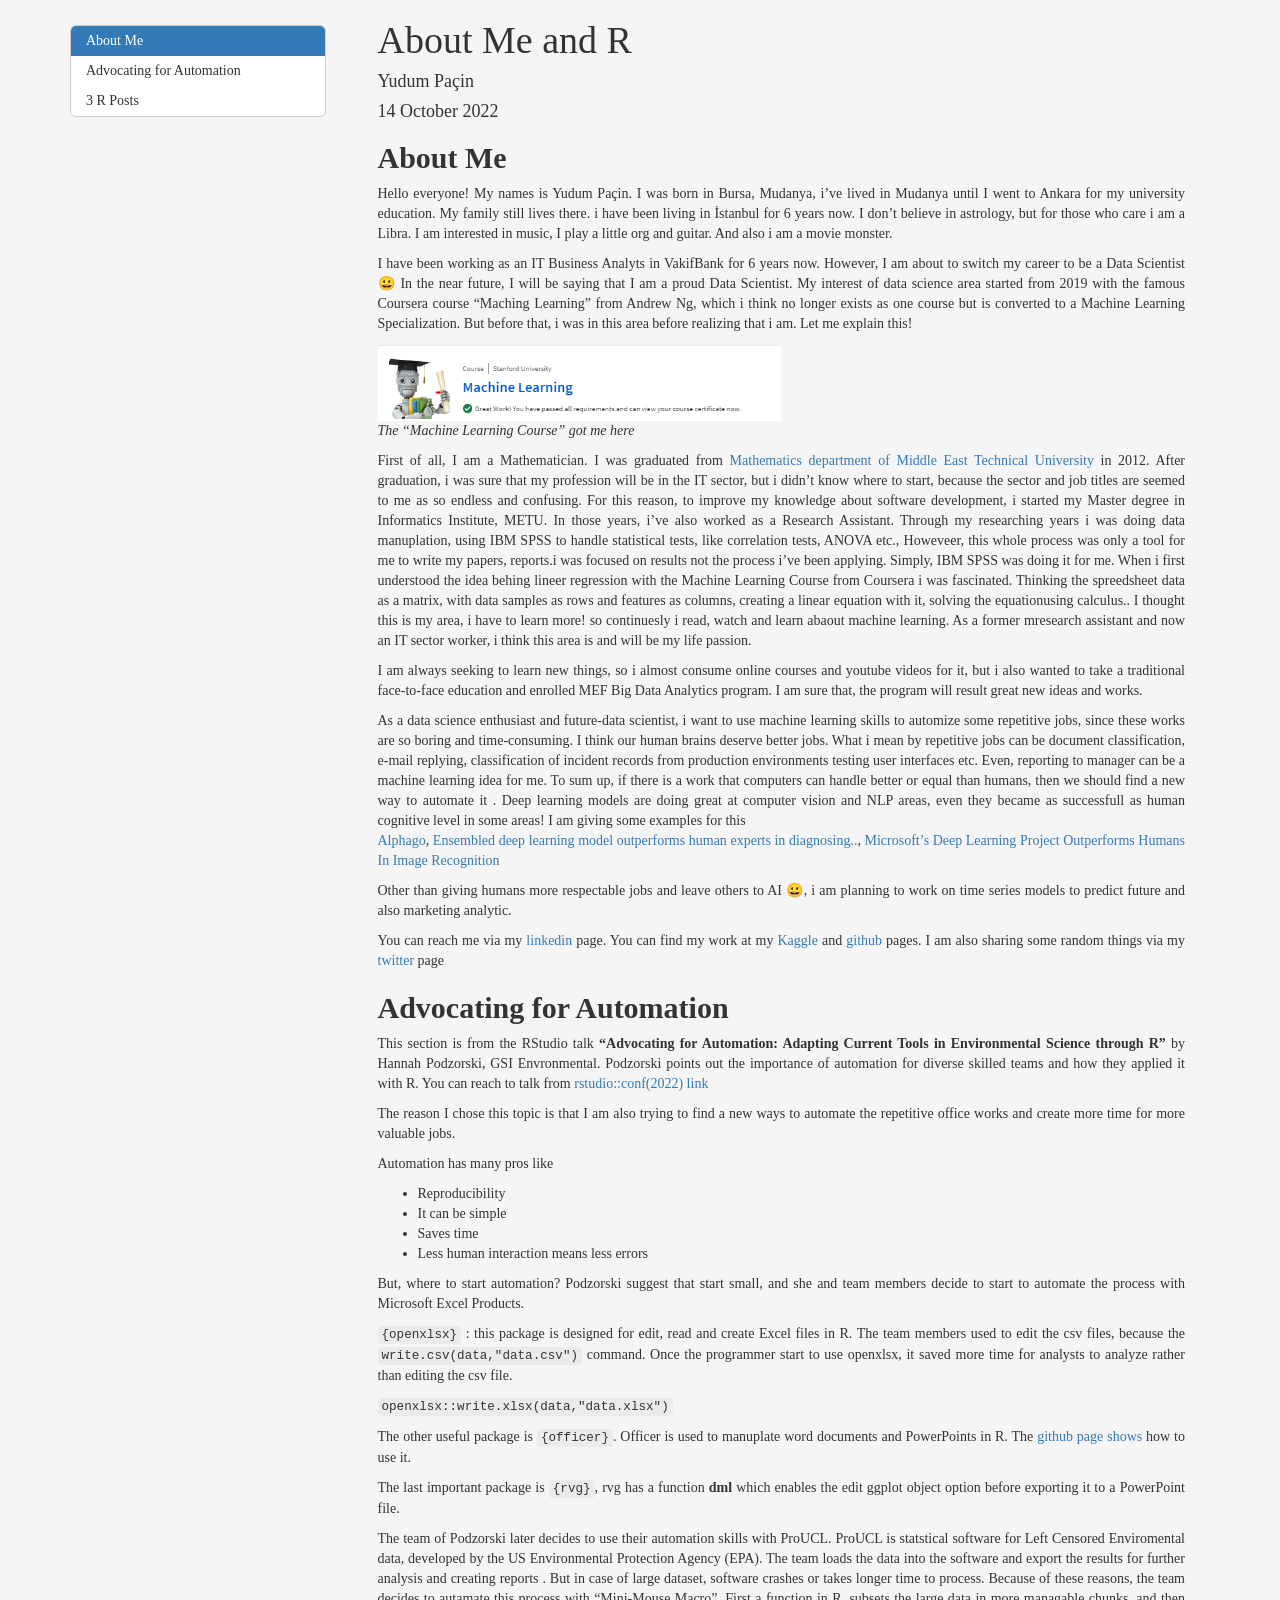
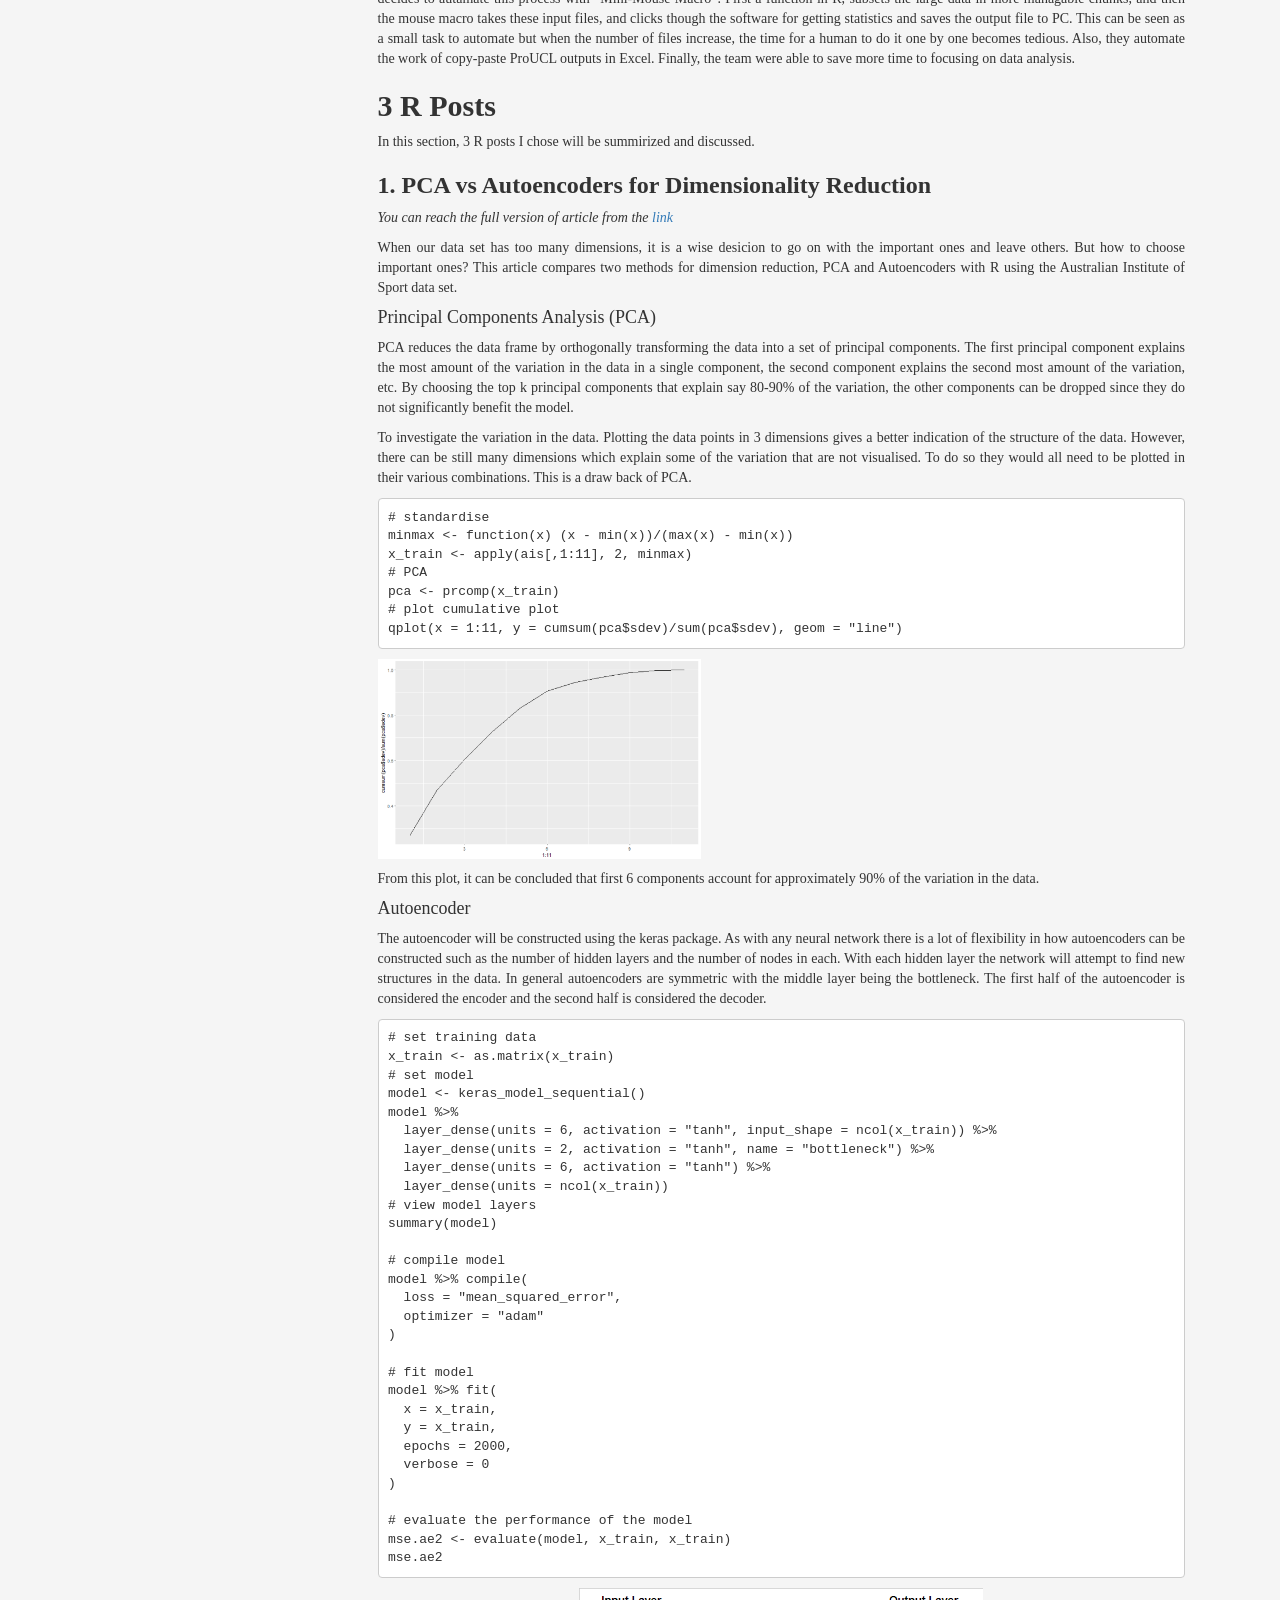
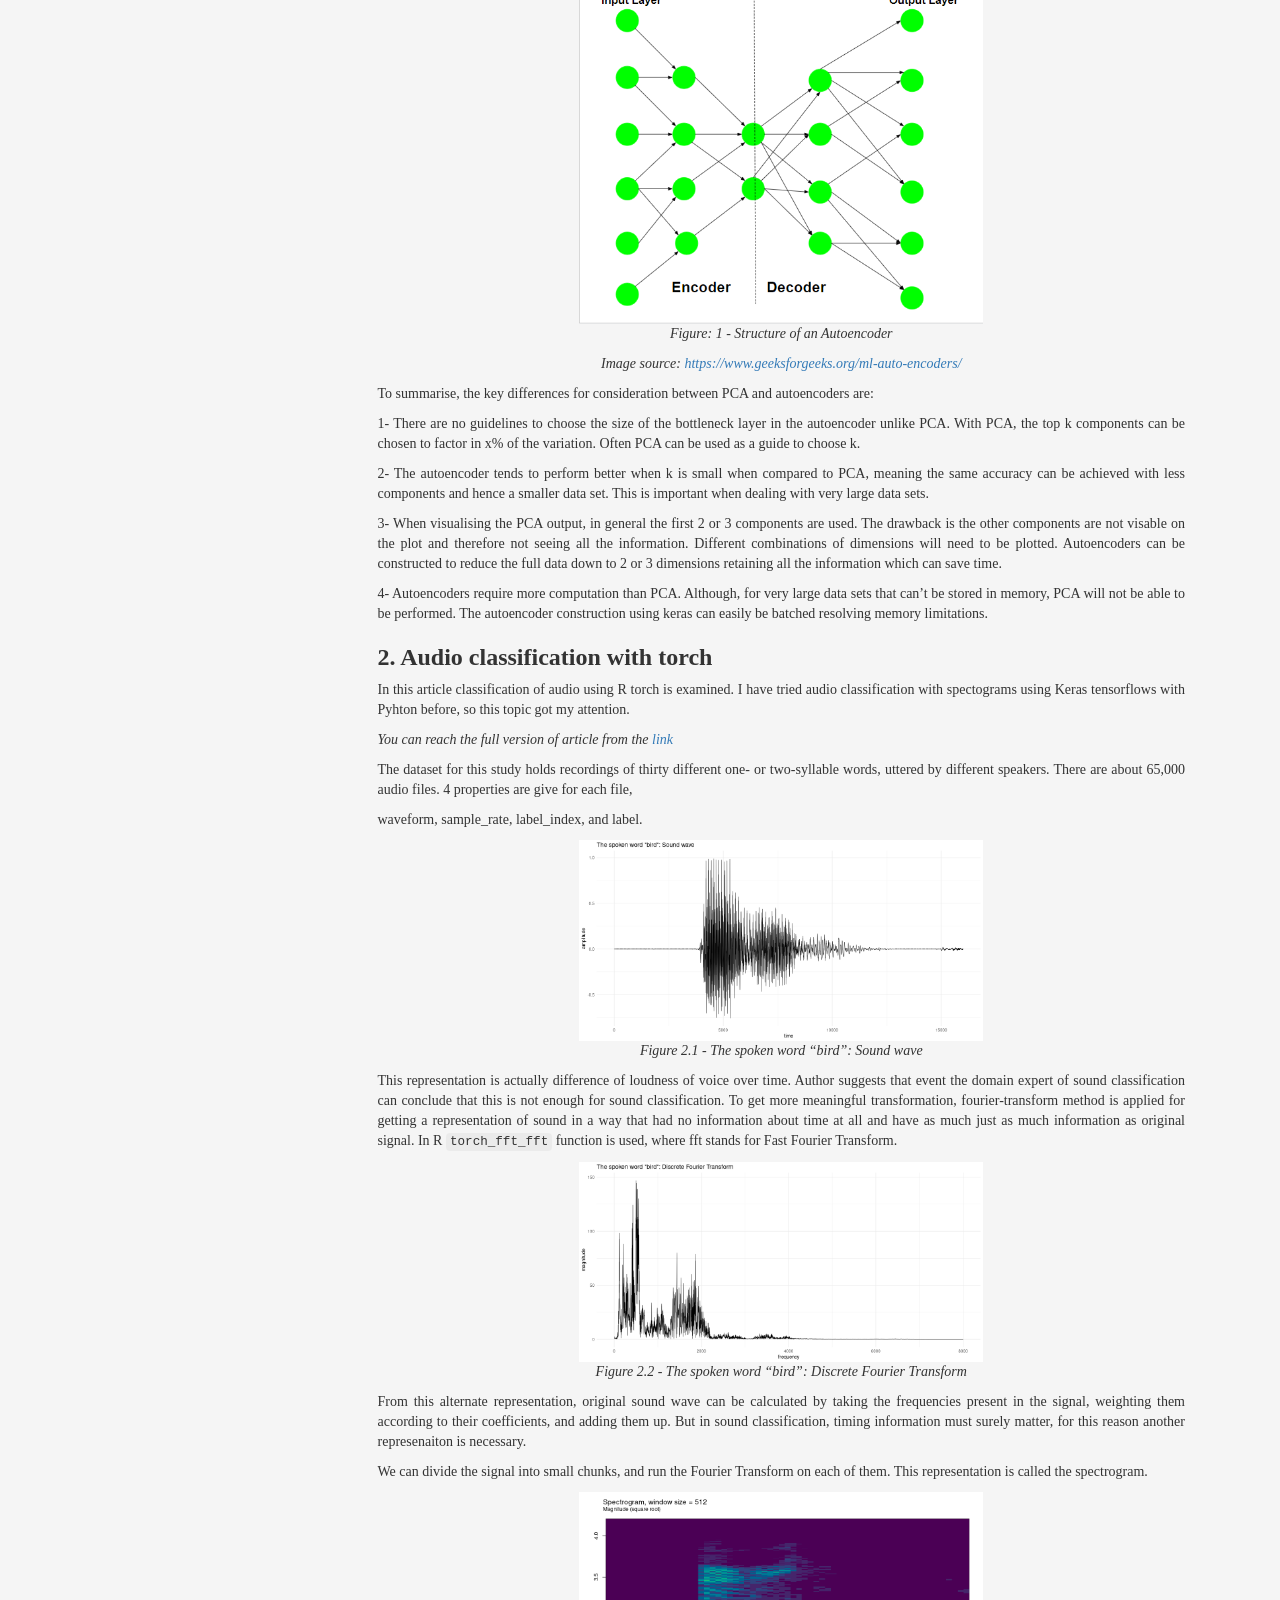
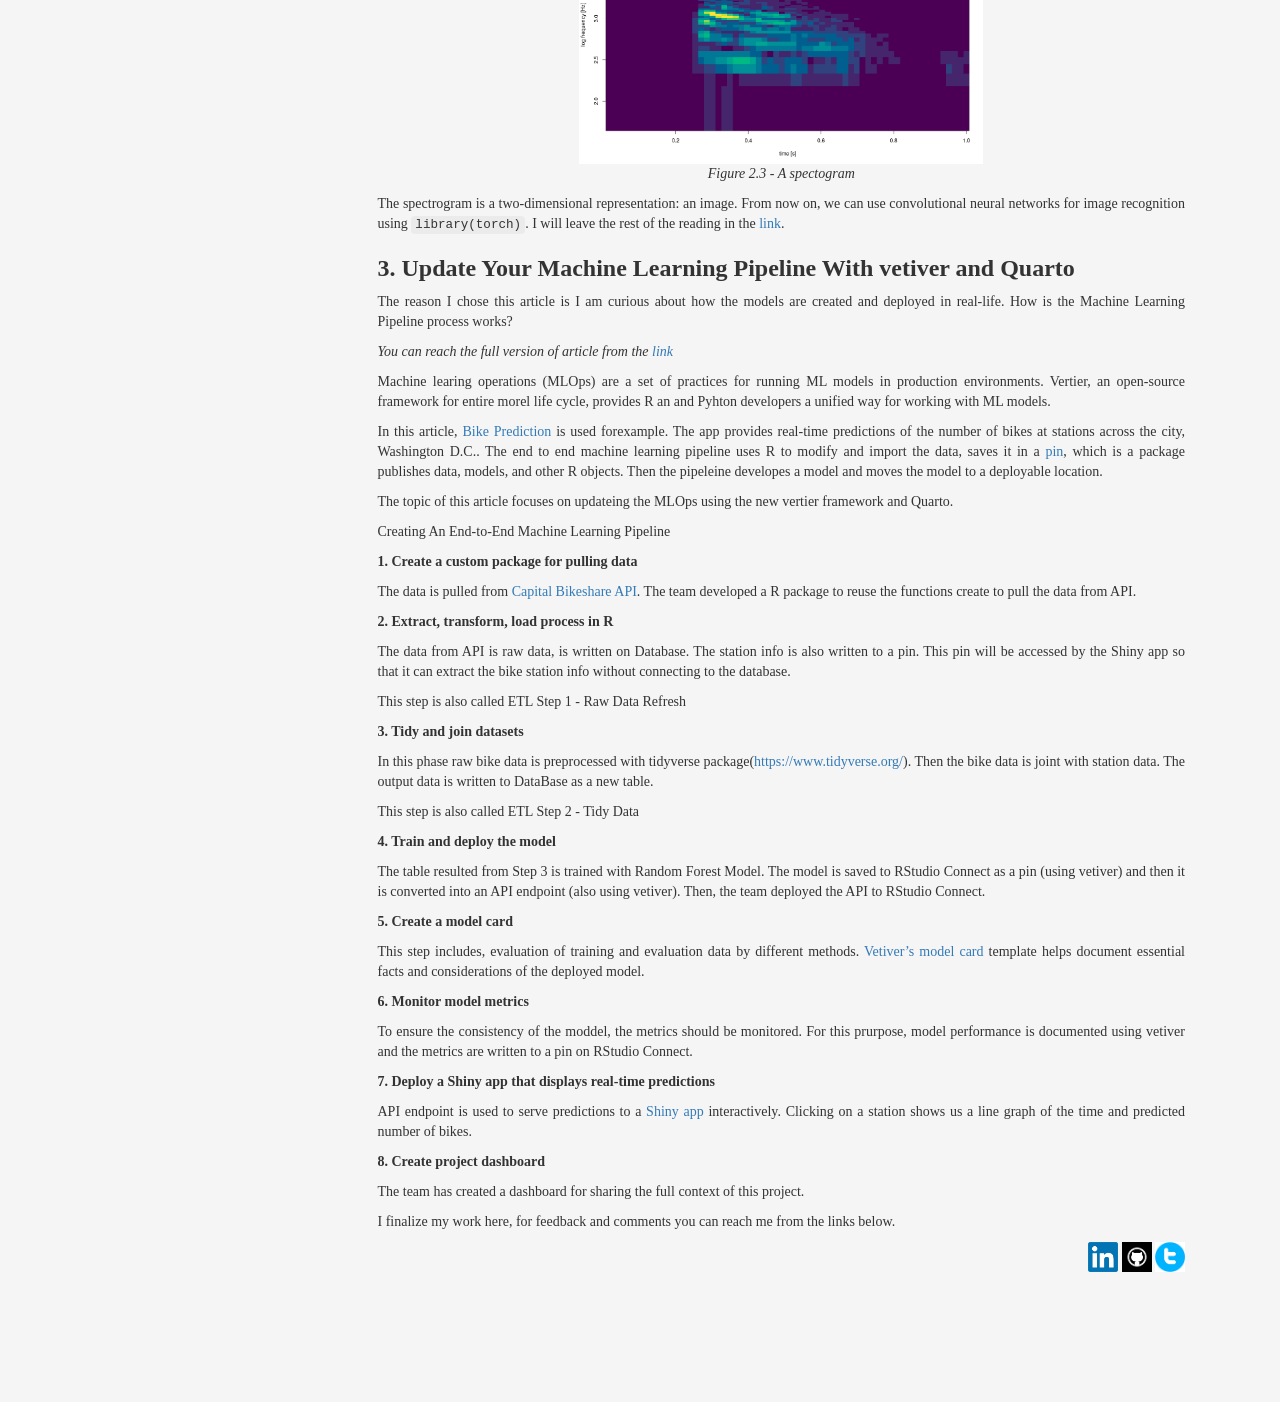
==== W1_A1.html @ a6dce501 "BDA 503_first_assignment version1" ====
<!DOCTYPE html>

<html xmlns="http://www.w3.org/1999/xhtml">

<head>

<meta charset="utf-8" />
<meta http-equiv="Content-Type" content="text/html; charset=utf-8" />
<meta name="generator" content="pandoc" />


<meta name="author" content="Yudum Paçin" />

<meta name="date" content="2022-10-14" />

<title>About Me and R</title>

<script src="[data-uri]"></script>
<meta name="viewport" content="width=device-width, initial-scale=1" />
<link href="data:text/css,html%7Bfont%2Dfamily%3Asans%2Dserif%3B%2Dwebkit%2Dtext%2Dsize%2Dadjust%3A100%25%3B%2Dms%2Dtext%2Dsize%2Dadjust%3A100%25%7Dbody%7Bmargin%3A0%7Darticle%2Caside%2Cdetails%2Cfigcaption%2Cfigure%2Cfooter%2Cheader%2Chgroup%2Cmain%2Cmenu%2Cnav%2Csection%2Csummary%7Bdisplay%3Ablock%7Daudio%2Ccanvas%2Cprogress%2Cvideo%7Bdisplay%3Ainline%2Dblock%3Bvertical%2Dalign%3Abaseline%7Daudio%3Anot%28%5Bcontrols%5D%29%7Bdisplay%3Anone%3Bheight%3A0%7D%5Bhidden%5D%2Ctemplate%7Bdisplay%3Anone%7Da%7Bbackground%2Dcolor%3Atransparent%7Da%3Aactive%2Ca%3Ahover%7Boutline%3A0%7Dabbr%5Btitle%5D%7Bborder%2Dbottom%3A1px%20dotted%7Db%2Cstrong%7Bfont%2Dweight%3A700%7Ddfn%7Bfont%2Dstyle%3Aitalic%7Dh1%7Bmargin%3A%2E67em%200%3Bfont%2Dsize%3A2em%7Dmark%7Bcolor%3A%23000%3Bbackground%3A%23ff0%7Dsmall%7Bfont%2Dsize%3A80%25%7Dsub%2Csup%7Bposition%3Arelative%3Bfont%2Dsize%3A75%25%3Bline%2Dheight%3A0%3Bvertical%2Dalign%3Abaseline%7Dsup%7Btop%3A%2D%2E5em%7Dsub%7Bbottom%3A%2D%2E25em%7Dimg%7Bborder%3A0%7Dsvg%3Anot%28%3Aroot%29%7Boverflow%3Ahidden%7Dfigure%7Bmargin%3A1em%2040px%7Dhr%7Bheight%3A0%3B%2Dwebkit%2Dbox%2Dsizing%3Acontent%2Dbox%3B%2Dmoz%2Dbox%2Dsizing%3Acontent%2Dbox%3Bbox%2Dsizing%3Acontent%2Dbox%7Dpre%7Boverflow%3Aauto%7Dcode%2Ckbd%2Cpre%2Csamp%7Bfont%2Dfamily%3Amonospace%2Cmonospace%3Bfont%2Dsize%3A1em%7Dbutton%2Cinput%2Coptgroup%2Cselect%2Ctextarea%7Bmargin%3A0%3Bfont%3Ainherit%3Bcolor%3Ainherit%7Dbutton%7Boverflow%3Avisible%7Dbutton%2Cselect%7Btext%2Dtransform%3Anone%7Dbutton%2Chtml%20input%5Btype%3Dbutton%5D%2Cinput%5Btype%3Dreset%5D%2Cinput%5Btype%3Dsubmit%5D%7B%2Dwebkit%2Dappearance%3Abutton%3Bcursor%3Apointer%7Dbutton%5Bdisabled%5D%2Chtml%20input%5Bdisabled%5D%7Bcursor%3Adefault%7Dbutton%3A%3A%2Dmoz%2Dfocus%2Dinner%2Cinput%3A%3A%2Dmoz%2Dfocus%2Dinner%7Bpadding%3A0%3Bborder%3A0%7Dinput%7Bline%2Dheight%3Anormal%7Dinput%5Btype%3Dcheckbox%5D%2Cinput%5Btype%3Dradio%5D%7B%2Dwebkit%2Dbox%2Dsizing%3Aborder%2Dbox%3B%2Dmoz%2Dbox%2Dsizing%3Aborder%2Dbox%3Bbox%2Dsizing%3Aborder%2Dbox%3Bpadding%3A0%7Dinput%5Btype%3Dnumber%5D%3A%3A%2Dwebkit%2Dinner%2Dspin%2Dbutton%2Cinput%5Btype%3Dnumber%5D%3A%3A%2Dwebkit%2Douter%2Dspin%2Dbutton%7Bheight%3Aauto%7Dinput%5Btype%3Dsearch%5D%7B%2Dwebkit%2Dbox%2Dsizing%3Acontent%2Dbox%3B%2Dmoz%2Dbox%2Dsizing%3Acontent%2Dbox%3Bbox%2Dsizing%3Acontent%2Dbox%3B%2Dwebkit%2Dappearance%3Atextfield%7Dinput%5Btype%3Dsearch%5D%3A%3A%2Dwebkit%2Dsearch%2Dcancel%2Dbutton%2Cinput%5Btype%3Dsearch%5D%3A%3A%2Dwebkit%2Dsearch%2Ddecoration%7B%2Dwebkit%2Dappearance%3Anone%7Dfieldset%7Bpadding%3A%2E35em%20%2E625em%20%2E75em%3Bmargin%3A0%202px%3Bborder%3A1px%20solid%20silver%7Dlegend%7Bpadding%3A0%3Bborder%3A0%7Dtextarea%7Boverflow%3Aauto%7Doptgroup%7Bfont%2Dweight%3A700%7Dtable%7Bborder%2Dspacing%3A0%3Bborder%2Dcollapse%3Acollapse%7Dtd%2Cth%7Bpadding%3A0%7D%40media%20print%7B%2A%2C%3Aafter%2C%3Abefore%7Bcolor%3A%23000%21important%3Btext%2Dshadow%3Anone%21important%3Bbackground%3A0%200%21important%3B%2Dwebkit%2Dbox%2Dshadow%3Anone%21important%3Bbox%2Dshadow%3Anone%21important%7Da%2Ca%3Avisited%7Btext%2Ddecoration%3Aunderline%7Da%5Bhref%5D%3Aafter%7Bcontent%3A%22%20%28%22%20attr%28href%29%20%22%29%22%7Dabbr%5Btitle%5D%3Aafter%7Bcontent%3A%22%20%28%22%20attr%28title%29%20%22%29%22%7Da%5Bhref%5E%3D%22javascript%3A%22%5D%3Aafter%2Ca%5Bhref%5E%3D%22%23%22%5D%3Aafter%7Bcontent%3A%22%22%7Dblockquote%2Cpre%7Bborder%3A1px%20solid%20%23999%3Bpage%2Dbreak%2Dinside%3Aavoid%7Dthead%7Bdisplay%3Atable%2Dheader%2Dgroup%7Dimg%2Ctr%7Bpage%2Dbreak%2Dinside%3Aavoid%7Dimg%7Bmax%2Dwidth%3A100%25%21important%7Dh2%2Ch3%2Cp%7Borphans%3A3%3Bwidows%3A3%7Dh2%2Ch3%7Bpage%2Dbreak%2Dafter%3Aavoid%7D%2Enavbar%7Bdisplay%3Anone%7D%2Ebtn%3E%2Ecaret%2C%2Edropup%3E%2Ebtn%3E%2Ecaret%7Bborder%2Dtop%2Dcolor%3A%23000%21important%7D%2Elabel%7Bborder%3A1px%20solid%20%23000%7D%2Etable%7Bborder%2Dcollapse%3Acollapse%21important%7D%2Etable%20td%2C%2Etable%20th%7Bbackground%2Dcolor%3A%23fff%21important%7D%2Etable%2Dbordered%20td%2C%2Etable%2Dbordered%20th%7Bborder%3A1px%20solid%20%23ddd%21important%7D%7D%40font%2Dface%7Bfont%2Dfamily%3A%27Glyphicons%20Halflings%27%3Bsrc%3Aurl%28data%3Aapplication%2Fvnd%2Ems%2Dfontobject%3Bbase64%2Cn04AAEFNAAACAAIABAAAAAAABQAAAAAAAAABAJABAAAEAExQAAAAAAAAAAIAAAAAAAAAAAEAAAAAAAAAJxJ%[base64]%2FSEdmjKHUbyow8ATBE40IvWA3vTu8LiABDQ%2BpexwUMcm1SMnNryctQSiI1K5ZnbOlXKmnVV5YvRe6RnNMFNCOs1KNVpn6yZhCJkRtVRNzEufeIq7HgSrcx4S8h%2Fv4vnrrKc6oCNxmSk2uKlZQHBii6iKFoH0746ThvkO1kJHlxjrkxs%2BLWORaDQBEtiYJIR5IB9Bi1UyL4Rmr0BNigNkMzlKQmnofBHviqVzUxwdMb3NdCn69hy%2BpRYVKGVS%2F1tnsqv4LL7wCCPZZAZPT4aCShHjHJVNuXbmMrY5LeQaGnvAkXlVrJgKRAUdFjrWEah9XebPeQMj7KS7DIBAFt8ycgC5PLGUOHSE3ErGZCiViNLL5ZARfywnCoZaKQCu6NuFX42AEeKtKUGnr%2FCm2Cy8tpFhBPMW5Fxi4Qm4TkDWh4IWFDClhU2hRWosUWqcKLlgyXB%2BlSHaWaHiWlBAR8SeSgSPCQxdVQgzUixWKSTrIQEbU94viDctkvX%2BVSjJuUmV8L4CXShI11esnp0pjWNZIyxKHS4wVQ2ime1P4RnhvGw0aDN1OLAXGERsB7buFpFGGBAre4QEQR0HOIO5oYH305G%2BKspT%2FFupEGGafCCwxSe6ZUa%2B073rXHnNdVXE6eWvibUS27XtRzkH838mYLMBmYysZTM0EM3A1fbpCBYFccN1B%2FEnCYu%2FTgCGmr7bMh8GfYL%2BBfcLvB0gRagC09w9elfldaIy%2FhNCBLRgBgtCC7jAF63wLSMAfbfAlEggYU0bUA7ACCJmTDpEmJtI78w4%2FBO7dN7JR7J7ZvbYaUbaILSQsRBiF3HGk5fEg6p9unwLvn98r%2BvnsV%2B372uf1xBLq4qU%2F45fTuqaAP%2BpssmCCCTF0mhEow8ZXZOS8D7Q85JsxZ%2BAzok7B7O%2Ff6J8AzYBySZQB%2FQHYUSA%2BEeQhEWiS6AIQzgcsDiER4MjgMBAWDV4AgQ3g1eBgIdweCQmCjJEMkJ%2BPKRWyFHHmg1Wi%2F6xzUgA0LREoKJChwnQa9B%2B5RQZRB3IlBlkAnxyQNaANwHMowzlYSMCBgnbpzvqpl0iTJNCQidDI9ZrSYNIRBhHtUa5YHMHxyGEik9hDE0AKj72AbTCaxtHPUaKZdAZSnQTyjGqGLsmBStCejApUhg4uBMU6mATujEl%2BKdDPbI6Ag4vLr%2BhjY6lbjBeoLKnZl0UZgRX8gTySOeynZVz1wOq7e1hFGYIq%2BMhrGxDLak0PrwYzSXtcuyhXEhwOYofiW%2BEcI%2Fjw8P6IY6ed%2BetAbuqKp5QIapT77LnAe505lMuqL79a0ut4rWexzFttsOsLDy7zvtQzcq3U1qabe7tB0wHWVXji%2BzDbo8x8HyIRUbXnwUcklFv51fvTymiV%2BMXLSmGH9d9%2BaXpD5X6lao41anWGig7IwIdnoBY2ht%2FpO9mClLo4NdXHAsefqWUKlXJkbqPOFhMoR4aiA1BXqhRNbB2Xwi%2B7u%2FjpAoOpKJ0UX24EsrzMfHXViakCNcKjBxuQX8BO0ZqjJ3xXzf%2B61t2VXOSgJ8xu65QKgtN6FibPmPYsXbJRHHqbgATcSZxBqGiDiU4NNNsYBsKD0MIP%2FOfKnlk%2FLkaid%[base64]%2FgFtuW0wR4cgd%2BZKesSV7QkNE2kw6AV4hoIuC02LGmTomyf8PiO6CZzOTLTPQ%2BHW06H%2Btx%2BbQ8LmDYg1pTFrp2oJXgkZTyeRJZM0C8aE2LpFrNVDuhARsN543%2FFV6klQ6Tv1OoZGXLv0igKrl%2FCmJxRmX7JJbJ998VSIPQRyDBICzl4JJlYHbdql30NvYcOuZ7a10uWRrgoieOdgIm4rlq6vNOQBuqESLbXG5lzdJGHw2m0sDYmODXbYGTfSTGRKpssTO95fothJCjUGQgEL4yKoGAF%2F0SrpUDNn8CBgBcSDQByAeNkCXp4S4Ro2Xh4OeaGRgR66PVOsU8bc6TR5%[base64]%2F1SgRCJ1dk4UdBT7OoyuNgLs0oCd8RnrEIb6QdMxT2QjD4zMrJkfgx5aDMcA4orsTtKCqWb%2FVeyceqa5OGSmB28YwH4rFbkQaLoUN8OQQYnD3w2eXpI4ScQfbCUZiJ4yMOIKLyyTc7BQ4uXUw6Ee6%2FxM%2B4Y67ngNBknxIPwuppgIhFcwJyr6EIj%2BLzNj%2FmfR2vhhRlx0BILZoAYruF0caWQ7YxO66UmeguDREAFHYuC7HJviRgVO6ruJH59h%2FC%2FPkgSle8xNzZJULLWq9JMDTE2fjGE146a1Us6PZDGYle6ldWRqn%2FpdpgHKNGrGIdkRK%2BKPETT9nKT6kLyDI8xd9A1FgWmXWRAIHwZ37WyZHOVyCadJEmMVz0MadMjDrPho%2BEIochkVC2xgGiwwsQ6DMv2P7UXqT4x7CdcYGId2BJQQa85EQKmCmwcRejQ9Bm4oATENFPkxPXILHpMPUyWTI5rjNOsIlmEeMbcOCEqInpXACYQ9DDxmFo9vcmsDblcMtg4tqBerNngkIKaFJmrQAPnq1dEzsMXcwjcHdfdCibcAxxA%2Bq%2Fj9m3LM%2FO7WJka4tSidVCjsvo2lQ%2F2ewyoYyXwAYyr2PlRoR5MpgVmSUIrM3PQxXPbgjBOaDQFIyFMJvx3Pc5RSYj12ySVF9fwFPQu2e2KWVoL9q3Ayv3IzpGHUdvdPdrNUdicjsTQ2ISy7QU3DrEytIjvbzJnAkmANXjAFERA0MUoPF3%2F5KFmW14bBNOhwircYgMqoDpUMcDtCmBE82QM2YtdjVLB4kBuKho%2FbcwQdeboqfQartuU3CsCf%2BcXkgYAqp%2F0Ee3RorAZt0AvvOCSI4JICIlGlsV0bsSid%2FNIEALAAzb6HAgyWHBps6xAOwkJIGcB82CxRQq4sJf3FzA70A%2BTRqcqjEMETCoez3mkPcpnoALs0ugJY8kQwrC%[base64]%2FWDHA60cYFaI%2FPjpzquUqdaYGcIq%2BmLez3WLFFCtNBN2QJcrlcoELgiPku5R5dSlJFaCEqEZle1AQzAKC%2B1SotMcBNyQUFuRHRF6OlimSBgjZeTBCwLyc6A%2BP%2FoFRchXTz5ADknYJHxzrJ5pGuIKRQISU6WyKTBBjD8WozmVYWIsto1AS5rxzKlvJu4E%2FvwOiKxRtCWsDM%2BeTHUrmwrCK5BIfMzGkD%2B0Fk5LzBs0jMYXktNDblB06LMNJ09U8pzSLmo14MS0OMjcdrZ31pyQqxJJpRImlSvfYAK8inkYU52QY2FPEVsjoWewpwhRp5yAuNpkqhdb7ku9Seefl2D0B8SMTFD90xi4CSOwwZy9IKkpMtI3FmFUg3%2FkFutpQGNc3pCR7gvC4sgwbupDu3DyEN%2BW6YGLNM21jpB49irxy9BSlHrVDlnihGKHwPrbVFtc%2Bh1rVQKZduxIyojccZIIcOCmhEnC7UkY68WXKQgLi2JCDQkQWJRQuk60hZp0D3rtCTINSeY9Ej2kIKYfGxwOs4j9qMM7fYZiipzgcf7TamnehqdhsiMiCawXnz4xAbyCkLAx5EGbo3Ax1u3dUIKnTxIaxwQTHehPl3V491H0%2BbC5zgpGz7Io%2BmjdhKlPJ01EeMpM7UsRJMi1nGjmJg35i6bQBAAxjO%2FENJubU2mg3ONySEoWklCwdABETcs7ck3jgiuU9pcKKpbgn%2B3YlzV1FzIkB6pmEDOSSyDfPPlQskznctFji0kpgZjW5RZe6x9kYT4KJcXg0bNiCyif%2BpZACCyRMmYsfiKmN9tSO65F0R2OO6ytlEhY5Sj6uRKfFxw0ijJaAx%2Fk3QgnAFSq27%2F2i4GEBA%2BUvTJKK%2F9eISNvG46Em5RZfjTYLdeD8kdXHyrwId%2FDQZUaMCY4gGbke2C8vfjgV%2FY9kkRQOJIn%2FxM9INZSpiBnqX0Q9GlQPpPKAyO5y%2BW5NMPSRdBCUlmuxl40ZfMCnf2Cp044uI9WLFtCi4YVxKjuRCOBWIb4XbIsGdbo4qtMQnNOQz4XDSui7W%2FN6l54qOynCqD3DpWQ%2BmpD7C40D8BZEWGJX3tlAaZBMj1yjvDYKwCJBa201u6nBKE5UE%2B7QSEhCwrXfbRZylAaAkplhBWX50dumrElePyNMRYUrC99UmcSSNgImhFhDI4BXjMtiqkgizUGCrZ8iwFxU6fQ8GEHCFdLewwxYWxgScAYMdMLmcZR6b7rZl95eQVDGVoUKcRMM1ixXQtXNkBETZkVVPg8LoSrdetHzkuM7DjZRHP02tCxA1fmkXKF3VzfN1pc1cv%2F8lbTIkkYpqKM9VOhp65ktYk%2BQ46myFWBapDfyWUCnsnI00QTBQmuFjMZTcd0V2NQ768Fhpby04k2IzNR1wKabuGJqYWwSly6ocMFGTeeI%2BejsWDYgEvr66QgqdcIbFYDNgsm0x9UHY6SCd5%2B7tpsLpKdvhahIDyYmEJQCqMqtCF6UlrE5GXRmbu%[base64]%2FiOmsLtHSWNUWEGk9hScMPShasUA1AcHOtRZlqMeQ0OzYS9vQvYUjOLrzP07BUAFikcJNMi7gIxEw4pL1G54TcmmmoAQ5s7TGWErJZ2Io4yQ0ljRYhL8H5e62oDtLF8aDpnIvZ5R3GWJyAugdiiJW9hQAVTsnCBHhwu7rkBlBX6r3b7ejEY0k5GGeyKv66v%2B6dg7mcJTrWHbtMywbedYqCQ0FPwoytmSWsL8WTtChZCKKzEF7vP6De4x2BJkkniMgSdWhbeBSLtJZR9CTHetK1xb34AYIJ37OegYIoPVbXgJ%2FqDQK%2BbfCtxQRVKQu77WzOoM6SGL7MaZwCGJVk46aImai9fmam%2BWpHG%2B0BtQPWUgZ7RIAlPq6lkECUhZQ2gqWkMYKcYMYaIc4gYCDFHYa2d1nzp3%2BJ1eCBay8IYZ0wQRKGAqvCuZ%2FUgbQPyllosq%2BXtfKIZOzmeJqRazpmmoP%2F76YfkjzV2NlXTDSBYB04SVlNQsFTbGPk1t%2FI4Jktu0XSgifO2ozFOiwd%2F0SssJDn0dn4xqk4GDTTKX73%2FwQyBLdqgJ%2BWx6AQaba3BA9CKEzjtQYIfAsiYamapq80LAamYjinlKXUkxdpIDk0puXUEYzSalfRibAeDAKpNiqQ0FTwoxuGYzRnisyTotdVTclis1LHRQCy%2FqqL8oUaQzWRxilq5Mi0IJGtMY02cGLD69vGjkj3p6pGePKI8bkBv5evq8SjjyU04vJR2cQXQwSJyoinDsUJHCQ50jrFTT7yRdbdYQMB3MYCb6uBzJ9ewhXYPAIZSXfeEQBZZ3GPN3Nbhh%2FwkvAJLXnQMdi5NYYZ5GHE400GS5rXkOZSQsdZgIbzRnF9ueLnsfQ47wHAsirITnTlkCcuWWIUhJSbpM3wWhXNHvt2xUsKKMpdBSbJnBMcihkoDqAd1Zml%2FR4yrzow1Q2A5G%2Bkzo%2FRhRxQS2lCSDRV8LlYLBOOoo1bF4jwJAwKMK1tWLHlu9i0j4Ig8qVm6wE1DxXwAwQwsaBWUg2pOOol2dHxyt6npwJEdLDDVYyRc2D0HbcbLUJQj8gPevQBUBOUHXPrsAPBERICpnYESeu2OHotpXQxRGlCCtLdIsu23MhZVEoJg8Qumj%2FUMMc34IBqTKLDTp76WzL%2FdMjCxK7MjhiGjeYAC%2Fkj%2FjY%2FRde7hpSM1xChrog6yZ7OWTuD56xBJnGFE%2BpT2ElSyCnJcwVzCjkqeNLfMEJqKW0G7OFIp0G%2B9mh50I9o8k1tpCY0xYqFNIALgIfc2me4n1bmJnRZ89oepgLPT0NTMLNZsvSCZAc3TXaNB07vail36%2FdBySis4m9%2FDR8izaLJW6bWCkVgm5T%2Bius3ZXq4xI%2BGnbveLbdRwF2mNtsrE0JjYc1AXknCOrLSu7Te%2Fr4dPYMCl5qtiHNTn%2BTPbh1jCBHH%2BdMJNhwNgs3nT%2BOhQoQ0vYif56BMG6WowAcHR3DjQolxLzyVekHj00PBAaW7IIAF1EF%2BuRIWyXjQMAs2chdpaKPNaB%2BkSezYt0%2BCA04sOg5vx8Fr7Ofa9sUv87h7SLAUFSzbetCCZ9pmyLt6l6%2FTzoA1%2FZBG9bIUVHLAbi%2FkdBFgYGyGwRQGBpkqCEg2ah9UD6EedEcEL3j4y0BQQCiExEnocA3SZboh%2Bepgd3YsOkHskZwPuQ5OoyA0fTA5AXrHcUOQF%2BzkJHIA7PwCDk1gGVmGUZSSoPhNf%2BTklauz98QofOlCIQ%2FtCD4dosHYPqtPCXB3agggQQIqQJsSkB%2Bqn0rkQ1toJjON%2FOtCIB9RYv3PqRA4C4U68ZMlZn6BdgEvi2ziU%2BTQ6NIw3ej%2BAtDwMGEZk7e2IjxUWKdAxyaw9OCwSmeADTPPleyk6UhGDNXQb%2B%2BW6Uk4q6F7%2Frg6WVTo82IoCxSIsFDrav4EPHphD3u4hR53WKVvYZUwNCCeM4PMBWzK%2BEfIthZOkuAwPo5C5jgoZgn6dUdvx5rIDmd58cXXdKNfw3l%2BwM2UjgrDJeQHhbD7HW2QDoZMCujgIUkk5Fg8VCsdyjOtnGRx8wgKRPZN5dR0zPUyfGZFVihbFRniXZFOZGKPnEQzU3AnD1KfR6weHW2XS6KbPJxUkOTZsAB9vTVp3Le1F8q5l%2BDMcLiIq78jxAImD2pGFw0VHfRatScGlK6SMu8leTmhUSMy8Uhdd6xBiH3Gdman4tjQGLboJfqz6fL2WKHTmrfsKZRYX6BTDjDldKMosaSTLdQS7oDisJNqAUhw1PfTlnacCO8vl8706Km1FROgLDmudzxg%2BEWTiArtHgLsRrAXYWdB0NmToNCJdKm0KWycZQqb%2BMw76Qy29iQ5up%2FX7oyw8QZ75kP5F6iJAJz6KCmqxz8fEa%2FxnsMYcIO%2FvEkGRuMckhr4rIeLrKaXnmIzlNLxbFspOphkcnJdnz%2FChp%2FVlpj2P7jJQmQRwGnltkTV5dbF9fE3%2FfxoSqTROgq9wFUlbuYzYcasE0ouzBo%2BdDCDzxKAfhbAZYxQiHrLzV2iVexnDX%2FQnT1fsT%2Fxuhu1ui5qIytgbGmRoQkeQooO8eJNNZsf0iALur8QxZFH0nCMnjerYQqG1pIfjyVZWxhVRznmmfLG00BcBWJE6hzQWRyFknuJnXuk8A5FRDCulwrWASSNoBtR%2BCtGdkPwYN2o7DOw%2FVGlCZPusRBFXODQdUM5zeHDIVuAJBLqbO%2Ff9Qua%2BpDqEPk230Sob9lEZ8BHiCorjVghuI0lI4JDgHGRDD%2FprQ84B1pVGkIpVUAHCG%2Biz3Bn3qm2AVrYcYWhock4jso5%2BJ7HfHVj4WMIQdGctq3psBCVVzupQOEioBGA2Bk%2BUILT7%2BVoX5mdxxA5fS42gISQVi%2FHTzrgMxu0fY6hE1ocUwwbsbWcezrY2n6S8%2F6cxXkOH4prpmPuFoikTzY7T85C4T2XYlbxLglSv2uLCgFv8Quk%2FwdesUdWPeHYIH0R729JIisN9Apdd4eB10aqwXrPt%2BSu9mA8k8n1sjMwnfsfF2j3jMUzXepSHmZ%2FBfqXvzgUNQQWOXO8YEuFBh4QTYCkOAPxywpYu1VxiDyJmKVcmJPGWk%2Fgc3Pov02StyYDahwmzw3E1gYC9wkupyWfDqDSUMpCTH5e5N8B%2F%2FlHiMuIkTNw4USHrJU67bjXGqNav6PBuQSoqTxc8avHoGmvqNtXzIaoyMIQIiiUHIM64cXieouplhNYln7qgc4wBVAYR104kO%2BCvKqsg4yIUlFNThVUAKZxZt1XA34h3TCUUiXVkZ0w8Hh2R0Z5L0b4LZvPd%2Fp1gi%2F07h8qfwHrByuSxglc9cI4QIg2oqvC%2Fqm0i7tjPLTgDhoWTAKDO2ONW5oe%2B%2FeKB9vZB8K6C25yCZ9RFVMnb6NRdRjyVK57CHHSkJBfnM2%2Fj4ODUwRkqrtBBCrDsDpt8jhZdXoy%2F1BCqw3sSGhgGGy0a5Jw6BP%2FTExoCmNFYjZl248A0osgPyGEmRA%2BfAsqPVaNAfytu0vuQJ7rk3J4kTDTR2AlCHJ5cls26opZM4w3jMULh2YXKpcqGBtuleAlOZnaZGbD6DHzMd6i2oFeJ8z9XYmalg1Szd%2FocZDc1C7Y6vcALJz2lYnTXiWEr2wawtoR4g3jvWUU2Ngjd1cewtFzEvM1NiHZPeLlIXFbBPawxNgMwwAlyNSuGF3zizVeOoC9bag1qRAQKQE%2FEZBWC2J8mnXAN2aTBboZ7HewnObE8CwROudZHmUM5oZ%2FUgd%2FJZQK8lvAm43uDRAbyW8gZ%2BZGq0EVerVGUKUSm%2FIdn8AQHdR4m7bue88WBwft9mSCeMOt1ncBwziOmJYI2ZR7ewNMPiCugmSsE4EyQ%2BQATJG6qORMGd4snEzc6B4shPIo4G1T7PgSm8PY5eUkPdF8JZ0VBtadbHXoJgnEhZQaODPj2gpODKJY5Yp4DOsLBFxWbvXN755KWylJm%2BoOd4zEL9Hpubuy2gyyfxh8oEfFutnYWdfB8PdESLWYvSqbElP9qo3u6KTmkhoacDauMNNjj0oy40DFV7Ql0aZj77xfGl7TJNHnIwgqOkenruYYNo6h724%2BzUQ7%2BvkCpZB%2BpGA562hYQiDxHVWOq0oDQl%2FQsoiY%2BcuI7iWq%2FZIBtHcXJ7kks%2Bh2fCNUPA82BzjnqktNts%2BRLdk1VSu%2BtqEn7QZCCsvEqk6FkfiOYkrsw092J8jsfIuEKypNjLxrKA9kiA19mxBD2suxQKCzwXGws7kEJvlhUiV9tArLIdZW0IORcxEzdzKmjtFhsjKy%2F44XYXdI5noQoRcvjZ1RMPACRqYg2V1%2BOwOepcOknRLLFdYgTkT5UApt%2FJhLM3jeFYprZV%2BZow2g8fP%2BU68hkKFWJj2yBbKqsrp25xkZX1DAjUw52IMYWaOhab8Kp05VrdNftqwRrymWF4OQSjbdfzmRZirK8FMJELEgER2PHjEAN9pGfLhCUiTJFbd5LBkOBMaxLr%2FA1SY9dXFz4RjzoU9ExfJCmx%2FI9FKEGT3n2cmzl2X42L3Jh%2BAbQq6sA%2BSs1kitoa4TAYgKHaoybHUDJ51oETdeI%2F9ThSmjWGkyLi5QAGWhL0BG1UsTyRGRJOldKBrYJeB8ljLJHfATWTEQBXBDnQexOHTB%2BUn44zExFE4vLytcu5NwpWrUxO%2F0ZICUGM7hGABXym0V6ZvDST0E370St9MIWQOTWngeoQHUTdCJUP04spMBMS8LSker9cReVQkULFDIZDFPrhTzBl6sed9wcZQTbL%2BBDqMyaN3RJPh%2Fanbx%2BIv%2BqgQdAa3M9Z5JmvYlh4qop%2BHo1F1W5gbOE9YKLgAnWytXElU4G8GtW47lhgFE6gaSs%2Bgs37sFvi0PPVvA5dnCBgILTwoKd%2F%2BDoL9F6inlM7H4rOTzD79KJgKlZO%2FZgt22UsKhrAaXU5ZcLrAglTVKJEmNJvORGN1vqrcfSMizfpsgbIe9zno%2BgBoKVXgIL%2FVI8dB1O5o%2FR3Suez%2FgD7M781ShjKpIIORM%2FnxG%2BjjhhgPwsn2IoXsPGPqYHXA63zJ07M2GPEykQwJBYLK808qYxuIew4frk52nhCsnCYmXiR6CuapvE1IwRB4%2FQftDbEn%2BAucIr1oxrLabRj9q4ae0%2BfXkHnteAJwXRbVkR0mctVSwEbqhJiMSZUp9DNbEDMmjX22m3ABpkrPQQTP3S1sib5pD2VRKRd%2BeNAjLYyT0hGrdjWJZy24OYXRoWQAIhGBZRxuBFMjjZQhpgrWo8SiFYbojcHO8V5DyscJpLTHyx9Fimassyo5U6WNtquUMYgccaHY5amgR3PQzq3ToNM5ABnoB9kuxsebqmYZm0R9qxJbFXCQ1UPyFIbxoUraTJFDpCk0Wk9GaYJKz%2F6oHwEP0Q14lMtlddQsOAU9zlYdMVHiT7RQP3XCmWYDcHCGbVRHGnHuwzScA0BaSBOGkz3lM8CArjrBsyEoV6Ys4qgDK3ykQQPZ3hCRGNXQTNNXbEb6tDiTDLKOyMzRhCFT%2BmAUmiYbV3YQVqFVp9dorv%2BTsLeCykS2b5yyu8AV7IS9cxcL8z4Kfwp%2BxJyYLv1OsxQCZwTB4a8BZ%2F5EdxTBJthApqyfd9u3ifr%2FWILTqq5VqgwMT9SOxbSGWLQJUUWCVi4k9tho9nEsbUh7U6NUsLmkYFXOhZ0kmamaJLRNJzSj%2Fqn4Mso6zb6iLLBXoaZ6AqeWCjHQm2lztnejYYM2eubnpBdKVLORZhudH3JF1waBJKA9%2BW8EhMj3Kzf0L4vi4k6RoHh3Z5YgmSZmk6ns4fjScjAoL8GoOECgqgYEBYUGFVO4FUv4%2FYtowhEmTs0vrvlD%2FCrisnoBNDAcUi%2FteY7OctFlmARQzjOItrrlKuPO6E2Ox93L4O%2F4DcgV%2FdZ7qR3VBwVQxP1GCieA4RIpweYJ5FoYrHxqRBdJjnqbsikA2Ictbb8vE1GYIo9dacK0REgDX4smy6GAkxlH1yCGGsk%2BtgiDhNKuKu3yNrMdxafmKTF632F8Vx4BNK57GvlFisrkjN9WDAtjsWA0ENT2e2nETUb%2Fn7qwhvGnrHuf5bX6Vh%2Fn3xffU3PeHdR%2BFA92i6ufT3AlyAREoNDh6chiMWTvjKjHDeRhOa9YkOQRq1vQXEMppAQVwHCuIcV2g5rBn6GmZZpTR7vnSD6ZmhdSl176gqKTXu5E%2BYbfL0adwNtHP7dT7t7b46DVZIkzaRJOM%2BS6KcrzYVg%2BT3wSRFRQashjfU18NutrKa%2F7PXbtuJvpIjbgPeqd%2BpjmRw6YKpnANFSQcpzTZgpSNJ6J7uiagAbir%2F8tNXJ%2FOsOnRh6iuIexxrmkIneAgz8QoLmiaJ8sLQrELVK2yn3wOHp57BAZJhDZjTBzyoRAuuZ4eoxHruY1pSb7qq79cIeAdOwin4GdgMeIMHeG%2BFZWYaiUQQyC5b50zKjYw97dFjAeY2I4Bnl105Iku1y0lMA1ZHolLx19uZnRdILcXKlZGQx%2FGdEqSsMRU1BIrFqRcV1qQOOHyxOLXEGcbRtAEsuAC2V4K3p5mFJ22IDWaEkk9ttf5Izb2LkD1MnrSwztXmmD%2FQi%2FEmVEFBfiKGmftsPwVaIoZanlKndMZsIBOskFYpDOq3QUs9aSbAAtL5Dbokus2G4%2FasthNMK5UQKCOhU97oaOYNGsTah%2BjfCKsZnTRn5TbhFX8ghg8CBYt%2FBjeYYYUrtUZ5jVij%2Fop7V5SsbA4mYTOwZ46hqdpbB6Qvq3AS2HHNkC15pTDIcDNGsMPXaBidXYPHc6PJAkRh29Vx8KcgX46LoUQBhRM%2B3SW6Opll%2FwgxxsPgKJKzr5QCmwkUxNbeg6Wj34SUnEzOemSuvS2OetRCO8Tyy%2BQbSKVJcqkia%2BGvDefFwMOmgnD7h81TUtMn%2BmRpyJJ349HhAnoWFTejhpYTL9G8N2nVg1qkXBeoS9Nw2fB27t7trm7d%2FQK7Cr4uoCeOQ7%2F8JfKT77KiDzLImESHw%2F0wf73QeHu74hxv7uihi4fTX%2BXEwAyQG3264dwv17aJ5N335Vt9sdrAXhPOAv8JFvzqyYXwfx8WYJaef1gMl98JRFyl5Mv5Uo%2FoVH5ww5OzLFsiTPDns7fS6EURSSWd%2F92BxMYQ8sBaH%2Bj%2BwthQPdVgDGpTfi%2BJQIWMD8xKqULliRH01rTeyF8x8q%2FGBEEEBrAJMPf25UQwi0b8tmqRXY7kIvNkzrkvRWLnxoGYEJsz8u4oOyMp8cHyaybb1HdMCaLApUE%2B%2F7xLIZGP6H9xuSEXp1zLIdjk5nBaMuV%2FyTDRRP8Y2ww5RO6d2D94o%2B6ucWIqUAvgHIHXhZsmDhjVLczmZ3ca0Cb3PpKwt2UtHVQ0BgFJsqqTsnzZPlKahRUkEu4qmkJt%2Bkqdae76ViWe3STan69yaF9%2BfESD2lcQshLHWVu4ovItXxO69bqC5p1nZLvI8NdQB9s9UNaJGlQ5mG947ipdDA0eTIw%2FA1zEdjWquIsQXXGIVEH0thC5M%2BW9pZe7IhAVnPJkYCCXN5a32HjN6nsvokEqRS44tGIs7s2LVTvcrHAF%2BRVmI8L4HUYk4x%2B67AxSMJKqCg8zrGOgvK9kNMdDrNiUtSWuHFpC8%2Fp5qIQrEo%2FH%2B1l%2F0cAwQ2nKmpWxKcMIuHY44Y6DlkpO48tRuUGBWT0FyHwSKO72Ud%2BtJUfdaZ4CWNijzZtlRa8%2BCkmO%2FEwHYfPZFU%2FhzjFWH7vnzHRMo%2BaF9u8qHSAiEkA2HjoNQPEwHsDKOt6hOoK3Ce%2F%2B%2F9boMWDa44I6FrQhdgS7OnNaSzwxWKZMcyHi6LN4WC6sSj0qm2PSOGBTvDs%2FGWJS6SwEN%2FULwpb4LQo9fYjUfSXRwZkynUazlSpvX9e%2BG2zor8l%2BYaMxSEomDdLHGcD6YVQPegTaA74H8%2BV4WvJkFUrjMLGLlvSZQWvi8%2FQA7yzQ8GPno%2F%2F5SJHRP%2FOqKObPCo81s%2F%2B6WgLqykYpGAgQZhVDEBPXWgU%2FWzFZjKUhSFInufPRiMAUULC6T11yL45ZrRoB4DzOyJShKXaAJIBS9wzLYIoCEcJKQW8GVCx4fihqJ6mshBUXSw3wWVj3grrHQlGNGhIDNNzsxQ3M%2BGWn6ASobIWC%2BLbYOC6UpahVO13Zs2zOzZC8z7FmA05JhUGyBsF4tsG0drcggIFzgg%2Fkpf3%2BCnAXKiMgIE8Jk%2FMhpkc8DUJEUzDSnWlQFme3d0sHZDrg7LavtsEX3cHwjCYA17pMTfx8Ajw9hHscN67hyo%2BRJQ4458RmPywXykkVcW688oVUrQhahpPRvTWPnuI0B%2BSkQu7dCyvLRyFYlC1LG1gRCIvn3rwQeINzZQC2KXq31FaR9UmVV2QeGVqBHjmE%2BVMd3b1fhCynD0pQNhCG6%2FWCDbKPyE7NRQzL3BzQAJ0g09aUzcQA6mUp9iZFK6Sbp%2FYbHjo%2B%2B7%2FWj8S4YNa%2BZdqAw1hDrKWFXv9%2BzaXpf8ZTDSbiqsxnwN%2FCzK5tPkOr4tRh2kY3Bn9JtalbIOI4b3F7F1vPQMfoDcdxMS8CW9m%2FNCW%2FHILTUVWQIPiD0j1A6bo8vsv6P1hCESl2abrSJWDrq5sSzUpwoxaCU9FtJyYH4QFMxDBpkkBR6kn0LMPO%2B5EJ7Z6bCiRoPedRZ%2FP0SSdii7ZnPAtVwwHUidcdyspwncz5uq6vvm4IEDbJVLUFCn%2FLvIHfooUBTkFO130FC7CmmcrKdgDJcid9mvVzsDSibOoXtIf9k6ABle3PmIxejodc4aob0QKS432srrCMndbfD454q52V01G4q913mC5HOsTzWF4h2No1av1VbcUgWAqyoZl%2B11PoFYnNv2HwAODeNRkHj%2B8SF1fcvVBu6MrehHAZK1Gm69ICcTKizykHgGFx7QdowTVAsYEF2tVc0Z6wLryz2FI1sc5By2znJAAmINndoJiB4sfPdPrTC8RnkW7KRCwxC6YvXg5ahMlQuMpoCSXjOlBy0Kij%2BbsCYPbGp8BdCBiLmLSAkEQRaieWo1SYvZIKJGj9Ur%2FeWHjiB7SOVdqMAVmpBvfRiebsFjger7DC%2B8kRFGtNrTrnnGD2GAJb8rQCWkUPYHhwXsjNBSkE6lGWUj5QNhK0DMNM2l%2BkXRZ0KLZaGsFSIdQz%2FHXDxf3%2FTE30%2BDgBKWGWdxElyLccJfEpjsnszECNoDGZpdwdRgCixeg9L4EPhH%2BRptvRMVRaahu4cySjS3P5wxAUCPkmn%2BrhyASpmiTaiDeggaIxYBmtLZDDhiWIJaBgzfCsAGUF1Q1SFZYyXDt9skCaxJsxK2Ms65dmdp5WAZyxik%2FzbrTQk5KmgxCg%2Ff45L0jywebOWUYFJQAJia7XzCV0x89rpp%2Ff3AVWhSPyTanqmik2SkD8A3Ml4NhIGLAjBXtPShwKYfi2eXtrDuKLk4QlSyTw1ftXgwqA2jUuopDl%2B5tfUWZNwBpEPXghzbBggYCw%2Fdhy0ntds2yeHCDKkF%2FYxQjNIL%2FF%2F37jLPHCKBO9ibwYCmuxImIo0ijV2Wbg3kSN2psoe8IsABv3RNFaF9uMyCtCYtqcD%2BqNOhwMlfARQUdJ2tUX%2BMNJqOwIciWalZsmEjt07tfa8ma4cji9sqz%2BQ9hWfmMoKEbIHPOQORbhQRHIsrTYlnVTNvcq1imqmmPDdVDkJgRcTgB8Sb6epCQVmFZe%2BjGDiNJQLWnfx%2BdrTKYjm0G8yH0ZAGMWzEJhUEQ4Maimgf%2Fbkvo8PLVBsZl152y5S8%2BHRDfZIMCbYZ1WDp4yrdchOJw8k6R%2B%2F2pHmydK4NIK2PHdFPHtoLmHxRDwLFb7eB%2BM4zNZcB9NrAgjVyzLM7xyYSY13ykWfIEEd2n5%2FiYp3ZdrCf7fL%2Ben%2BsIJu2W7E30MrAgZBD1rAAbZHPgeAMtKCg3NpSpYQUDWJu9bT3V7tOKv%2BNRiJc8JAKqqgCA%2FPNRBR7ChpiEulyQApMK1AyqcWnpSOmYh6yLiWkGJ2mklCSPIqN7UypWj3dGi5MvsHQ87MrB4VFgypJaFriaHivwcHIpmyi5LhNqtem4q0n8awM19Qk8BOS0EsqGscuuydYsIGsbT5GHnERUiMpKJl4ON7qjB4fEqlGN%2FhCky89232UQCiaeWpDYCJINXjT6xl4Gc7DxRCtgV0i1ma4RgWLsNtnEBRQFqZggCLiuyEydmFd7WlogpkCw5G1x4ft2psm3KAREwVwr1Gzl6RT7FDAqpVal34ewVm3VH4qn5mjGj%2BbYL1NgfLNeXDwtmYSpwzbruDKpTjOdgiIHDVQSb5%2FzBgSMbHLkxWWgghIh9QTFSDILixVwg0Eg1puooBiHAt7DzwJ7m8i8%2Fi%2BjHvKf0QDnnHVkVTIqMvIQImOrzCJwhSR7qYB5gSwL6aWL9hERHCZc4G2%2BJrpgHNB8eCCmcIWIQ6rSdyPCyftXkDlErUkHafHRlkOIjxGbAktz75bnh50dU7YHk%2BMz7wwstg6RFZb%2BTZuSOx1qqP5C66c0mptQmzIC2dlpte7vZrauAMm%2F7RfBYkGtXWGiaWTtwvAQiq2oD4YixPLXE2khB2FRaNRDTk%2B9sZ6K74Ia9VntCpN4BhJGJMT4Z5c5FhSepRCRWmBXqx%2BwhVZC4me4saDs2iNqXMuCl6iAZflH8fscC1sTsy4PHeC%2BXYuqMBMUun5YezKbRKmEPwuK%2BCLzijPEQgfhahQswBBLfg%[base64]%2BRCMlDDbElcjaROLDoualmUIQ88Kekk3iM4OQrADcxi3rJguS4MOIBIgKgXrjd1WkbCdqxJk%2F4efRIFsavZA7KvvJQqp3Iid5Z0NFc5aiMRzGN3vrpBzaMy4JYde3wr96PjN90AYOIbyp6T4zj8LoE66OGcX1Ef4Z3KoWLAUF4BTg7ug%2FAbkG5UNQXAMkQezujSHeir2uTThgd3gpyzDrbnEdDRH2W7U6PeRvBX1ZFMP5RM%2BZu6UUZZD8hDPHldVWntTCNk7To8IeOW9yn2wx0gmurwqC60AOde4r3ETi5pVMSDK8wxhoGAoEX9NLWHIR33VbrbMveii2jAJlrxwytTHbWNu8Y4N8vCCyZjAX%2FpcsfwXbLze2%2BD%2Bu33OGBoJyAAL3jn3RuEcdp5If8O%2Ba4NKWvxOTyDltG0IWoHhwVGe7dKkCWFT%2B%2Btm%2BhaBCikRUUMrMhYKZJKYoVuv%2FbsJzO8DwfVIInQq3g3BYypiz8baogH3r3GwqCwFtZnz4xMjAVOYnyOi5HWbFA8n0qz1OjSpHWFzpQOpvkNETZBGpxN8ybhtqV%2FDMUxd9uFZmBfKXMCn%2FSqkWJyKPnT6lq%2B4zBZni6fYRByJn6OK%2BOgPBGRAJluwGSk4wxjOOzyce%2FPKODwRlsgrVkdcsEiYrqYdXo0Er2GXi2GQZd0tNJT6c9pK1EEJG1zgDJBoTVuCXGAU8BKTvCO%2FcEQ1Wjk3Zzuy90JX4m3O5IlxVFhYkSUwuQB2up7jhvkm%2BbddRQu5F9s0XftGEJ9JSuSk%2BZachCbdU45fEqbugzTIUokwoAKvpUQF%2FCvLbWW5BNQFqFkJg2f30E%2F48StNe5QwBg8zz3YAJ82FZoXBxXSv4QDooDo79NixyglO9AembuBcx5Re3CwOKTHebOPhkmFC7wNaWtoBhFuV4AkEuJ0J%2B1pT0tLkvFVZaNzfhs%2FKd3%2BA9YsImlO4XK4vpCo%2FelHQi%2F9gkFg07xxnuXLt21unCIpDV%2BbbRxb7FC6nWYTsMFF8%2B1LUg4JFjVt3vqbuhHmDKbgQ4e%2BRGizRiO8ky05LQGMdL2IKLSNar0kNG7lHJMaXr5mLdG3nykgj6vB%2FKVijd1ARWkFEf3yiUw1v%2FWaQivVUpIDdSNrrKbjO5NPnxz6qTTGgYg03HgPhDrCFyYZTi3XQw3HXCva39mpLNFtz8AiEhxAJHpWX13gCTAwgm9YTvMeiqetdNQv6IU0hH0G%2BZManTqDLPjyrOse7WiiwOJCG%[base64]%2F6gQKuihPtiUtlCQVPohUgzfezTg8o1b3n9pNZeco1QucaoXe40Fa5JYhqdTspFmxGtW9h5ezLFZs3j%2FN46f%2BS2rjYNC2JySXrnSAFhvAkz9a5L3pza8eYKHNoPrvBRESpxYPJdKVUxBE39nJ1chrAFpy4MMkf0qKgYALctGg1DQI1kIymyeS2AJNT4X240d3IFQb%2F0jQbaHJ2YRK8A%2Bls6WMhWmpCXYG5jqapGs5%2FeOJErxi2%2F2KWVHiPellTgh%2FfNl%2F2KYPKb7DUcAg%2BmCOPQFCiU9Mq%2FWLcU1xxC8aLePFZZlE%2BPCLzf7ey46INWRw2kcXySR9FDgByXzfxiNKwDFbUSMMhALPFSedyjEVM5442GZ4hTrsAEvZxIieSHGSgkwFh%2FnFNdrrFD4tBH4Il7fW6ur4J8Xaz7RW9jgtuPEXQsYk7gcMs2neu3zJwTyUerHKSh1iTBkj2YJh1SSOZL5pLuQbFFAvyO4k1Hxg2h99MTC6cTUkbONQIAnEfGsGkNFWRbuRyyaEZInM5pij73EA9rPIUfU4XoqQpHT9THZkW%2BoKFLvpyvTBMM69tN1Ydwv1LIEhHsC%2BueVG%2Bw%2BkyCPsvV3erRikcscHjZCkccx6VrBkBRusTDDd8847GA7p2Ucy0y0HdSRN6YIBciYa4vuXcAZbQAuSEmzw%2BH%2FAuOx%2BaH%2BtBL88H57D0MsqyiZxhOEQkF%2F8DR1d2hSPMj%2FsNOa5rxcUnBgH8ictv2J%2Bcb4BA4v3MCShdZ2vtK30vAwkobnEWh7rsSyhmos3WC93Gn9C4nnAd%2FPjMMtQfyDNZsOPd6XcAsnBE%2FmRHtHEyJMzJfZFLE9OvQa0i9kUmToJ0ZxknTgdl%2FXPV8xoh0K7wNHHsnBdvFH3sv52lU7UFteseLG%2FVanIvcwycVA7%2BBE1Ulyb20BvwUWZcMTKhaCcmY3ROpvonVMV4N7yBXTL7IDtHzQ4CCcqF66LjF3xUqgErKzolLyCG6Kb7irP%2FMVTCCwGRxfrPGpMMGvPLgJ881PHMNMIO09T5ig7AzZTX%2F5PLlwnJLDAPfuHynSGhV4tPqR3gJ4kg4c06c%2FF1AcjGytKm2Yb5jwMotF7vro4YDLWlnMIpmPg36NgAZsGA0W1spfLSue4xxat0Gdwd0lqDBOgIaMANykwwDKejt5YaNtJYIkrSgu0KjIg0pznY0SCd1qlC6R19g97UrWDoYJGlrvCE05J%2F5wkjpkre727p5PTRX5FGrSBIfJqhJE%2FIS876PaHFkx9pGTH3oaY3jJRvLX9Iy3Edoar7cFvJqyUlOhAEiOSAyYgVEGkzHdug%2BoRHIEOXAExMiTSKU9A6nmRC8mp8iYhwWdP2U%[base64]%2FBQQp1sWlNolpIu4ekxUTBV7NmxOFKEBmmN%2BnA7pvF78%2FRII5ZHA09OAiE%2F66MF6HQ%2BqVEJCHxwymukkNvzqHEh52dULPbVasfQMgTDyBZzx4007YiKdBuUauQOt27Gmy8ISclPmEUCIcuLbkb1mzQSqIa3iE0PJh7UMYQbkpe%2BhXjTJKdldyt2mVPwywoODGJtBV1lJTgMsuSQBlDMwhEKIfrvsxGQjHPCEfNfMAY2oxvyKcKPUbQySkKG6tj9AQyEW3Q5rpaDJ5Sns9ScLKeizPRbvWYAw4bXkrZdmB7CQopCH8NAmqbuciZChHN8lVGaDbCnmddnqO1PQ4ieMYfcSiBE5zzMz%2BJV%2F4eyzrzTEShvqSGzgWimkNxLvUj86iAwcZuIkqdB0VaIB7wncLRmzHkiUQpPBIXbDDLHBlq7vp9xwuC9AiNkIptAYlG7Biyuk8ILdynuUM1cHWJgeB%2BK3wBP%2FineogxkvBNNQ4AkW0hvpBOQGFfeptF2YTR75MexYDUy7Q%2F9uocGsx41O4IZhViw%2F2FvAEuGO5g2kyXBUijAggWM08bRhXg5ijgMwDJy40QeY%2FcQpUDZiIzmvskQpO5G1zyGZA8WByjIQU4jRoFJt56behxtHUUE%2Fom7Rj2psYXGmq3llVOCgGYKNMo4pzwntITtapDqjvQtqpjaJwjHmDzSVGLxMt12gEXAdLi%2FcaHSM3FPRGRf7dB7YC%2BcD2ho6oL2zGDCkjlf%2FDFoQVl8GS%2F56wur3rdV6ggtzZW60MRB3g%2BU1W8o8cvqIpMkctiGVMzXUFI7FacFLrgtdz4mTEr4aRAaQ2AFQaNeG7GX0yOJgMRYFziXdJf24kg%2FgBQIZMG%2FYcPEllRTVNoDYR6oSJ8wQNLuihfw81UpiKPm714bZX1KYjcXJdfclCUOOpvTxr9AAJevTY4HK%2FG7F3mUc3GOAKqh60zM0v34v%2BELyhJZqhkaMA8UMMOU90f8RKEJFj7EqepBVwsRiLbwMo1J2zrE2UYJnsgIAscDmjPjnzI8a719Wxp757wqmSJBjXowhc46QN4RwKIxqEE6E5218OeK7RfcpGjWG1jD7qND%2B%2FGTk6M56Ig4yMsU6LUW1EWE%2BfIYycVV1thldSlbP6ltdC01y3KUfkobkt2q01YYMmxpKRvh1Z48uNKzP%2FIoRIZ%2FF6buOymSnW8gICitpJjKWBscSb9JJKaWkvEkqinAJ2kowKoqkqZftRqfRQlLtKoqvTRDi2vg%2FRrPD%2Fd3a09J8JhGZlEkOM6znTsoMCsuvTmywxTCDhw5dd0GJOHCMPbsj3QLkTE3MInsZsimDQ3HkvthT7U9VA4s6G07sID0FW4SHJmRGwCl%2BMu4xf0ezqeXD2PtPDnwMPo86sbwDV%2B9PWcgFcARUVYm3hrFQrHcgMElFGbSM2A1zUYA3baWfheJp2AINmTJLuoyYD%2FOwA4a6V0ChBN97E8YtDBerUECv0u0TlxR5yhJCXvJxgyM73Bb6pyq0jTFJDZ4p1Am1SA6sh8nADd1hAcGBMfq4d%2FUfwnmBqe0Jun1n1LzrgKuZMAnxA3NtCN7Klf4BH%2B14B7ibBmgt0TGUafVzI4uKlpF7v8NmgNjg90D6QE3tbx8AjSAC%2BOA1YJvclyPKgT27QpIEgVYpbPYGBsnyCNrGz9XUsCHkW1QAHgL2STZk12QGqmvAB0NFteERkvBIH7INDsNW9KKaAYyDMdBEMzJiWaJHZALqDxQDWRntumSDPcplyFiI1oDpT8wbwe01AHhW6%2BvAUUBoGhY3CT2tgwehdPqU%2F4Q7ZLYvhRl%2FogOvR9O2%2BwkkPKW5vCTjD2fHRYXONCoIl4Jh1bZY0ZE1O94mMGn%2FdFSWBWzQ%2FVYk%2BGezi46RgiDv3EshoTmMSlioUK6MQEN8qeyK6FRninyX8ZPeUWjjbMJChn0n%2FyJvrq5bh5UcCAcBYSafTFg7p0jDgrXo2QWLb3WpSOET%2FHh4oSadBTvyDo10IufLzxiMLAnbZ1vcUmj3w7BQuIXjEZXifwukVxrGa9j%2BDXfpi12m1RbzYLg9J2wFergEwOxFyD0%2FJstNK06ZN2XdZSGWxcJODpQHOq4iKqjqkJUmPu1VczL5xTGUfCgLEYyNBCCbMBFT%2FcUP6pE%2FmujnHsSDeWxMbhrNilS5MyYR0nJyzanWXBeVcEQrRIhQeJA6Xt4f2eQESNeLwmC10WJVHqwx8SSyrtAAjpGjidcj1E2FYN0LObUcFQhafUKTiGmHWRHGsFCB%2BHEXgrzJEB5bp0QiF8ZHh11nFX8AboTD0PS4O1LqF8XBks2MpjsQnwKHF6HgaKCVLJtcr0XjqFMRGfKv8tmmykhLRzu%2BvqQ02%2BKpJBjaLt9ye1Ab%2BBbEBhy4EVdIJDrL2naV0o4wU8YZ2Lq04FG1mWCKC%2BUwkXOoAjneU%2FxHplMQo2cXUlrVNqJYczgYlaOEczVCs%2FOCgkyvLmTmdaBJc1iBLuKwmr6qtRnhowngsDxhzKFAi02tf8bmET8BO27ovJKF1plJwm3b0JpMh38%2BxsrXXg7U74QUM8ZCIMOpXujHntKdaRtsgyEZl5MClMVMMMZkZLNxH9%2Bb8fH6%2Bb8Lev30A9TuEVj9CqAdmwAAHBPbfOBFEATAPZ2CS0OH1Pj%2F0Q7PFUcC8hDrxESWdfgFRm%2B7vvWbkEppHB4T%2F1ApWnlTIqQwjcPl0VgS1yHSmD0OdsCVST8CQVwuiew1Y%2Bg3QGFjNMzwRB2DSsAk26cmA8lp2wIU4p93AUBiUHFGOxOajAqD7Gm6NezNDjYzwLOaSXRBYcWipTSONHjUDXCY4mMI8XoVCR%2FRrs%2FJLKXgEx%2BqkmeDlFOD1%2FyTQNDClRuiUyKYCllfMiQiyFkmuTz2vLsBNyRW%2Bxz%2B5FElFxWB28VjYIGZ0Yd%2B5wIjkcoMaggxswbT0pCmckRAErbRlIlcOGdBo4djTNO8FAgQ%2BlT6vPS60BwTRSUAM3ddkEAZiwtEyArrkiDRnS7LJ%2B2hwbzd2YDQagSgACpsovmjil5wfPuXq3GuH0CyE7FK3M4FgRaFoIkaodORrPx1%2BJpI9psyNYIFuJogZa0%2F1AhOWdlHQxdAgbwacsHqPZo8u%2FngAH2GmaTdhYnBfSDbBfh8CHq6Bx5bttP2%2BRdM%2BMAaYaZ0Y%2FADkbNCZuAyAVQa2OcXOeICmDn9Q%2FeFkDeFQg5MgHEDXq%2FtVjj%2Bjtd26nhaaolWxs1ixSUgOBwrDhRIGOLyOVk2%2FBc0UxvseQCO2pQ2i%2BKrfhu%2FWeBovNb5dJxQtJRUDv2mCwYVpNl2efQM9xQHnK0JwLYt%2FU0Wf%2BphiA4uw8G91slC832pmOTCAoZXohg1fewCZqLBhkOUBofBWpMPsqg7XEXgPfAlDo2U5WXjtFdS87PIqClCK5nW6adCeXPkUiTGx0emOIDQqw1yFYGHEVx20xKjJVYe0O8iLmnQr3FA9nSIQilUKtJ4ZAdcTm7%2BExseJauyqo30hs%2B1qSW211A1SFAOUgDlCGq7eTIcMAeyZkV1SQJ4j%2Fe1Smbq4HcjqgFbLAGLyKxlMDMgZavK5NAYH19Olz3la%2FQCTiVelFnU6O%2FGCvykqS%2FwZJDhKN9gBtSOp%2F1SP5VRgJcoVj%2Bkmf2wBgv4gjrgARBWiURYx8xENV3bEVUAAWWD3dYDKAIWk5opaCFCMR5ZjJExiCAw7gYiSZ2rkyTce4eNMY3lfGn%2B8p6%2BvBckGlKEXnA6Eota69OxDO9oOsJoy28BXOR0UoXNRaJD5ceKdlWMJlOFzDdZNpc05tkMGQtqeNF2lttZqNco1VtwXgRstLSQ6tSPChgqtGV5h2DcDReIQadaNRR6AsAYKL5gSFsCJMgfsaZ7DpKh8mg8Wz8V7H%2BgDnLuMxaWEIUPevIbClgap4dqmVWSrPgVYCzAoZHIa5z2Ocx1D%2FGvDOEqMOKLrMefWIbSWHZ6jbgA8qVBhYNHpx0P%2BjAgN5TB3haSifDcApp6yymEi6Ij%2FGsEpDYUgcHATJUYDUAmC1SCkJ4cuZXSAP2DEpQsGUjQmKJfJOvlC2x%2FpChkOyLW7KEoMYc5FDC4v2FGqSoRWiLsbPCiyg1U5yiHZVm1XLkHMMZL11%2Fyxyw0UnGig3MFdZklN5FI%2FqiT65T%2BjOXOdO7XbgWurOAZR6Cv9uu1cm5LjkXX4xi6mWn5r5NjBS0gTliHhMZI2WNqSiSphEtiCAwnafS11JhseDGHYQ5%2BbqWiAYiAv6Jsf79%2FVUs4cIl%2Bn6%2BWOjcgB%2F2l5TreoAV2717JzZbQIR0W1cl%[base64]%2FPhoawJDrGAP0JYWHgAVUByo%2FbGdiv2T2EMg8gsS14%2FrAdzlOYazFE7w4OzxeKiWdm3nSOnQRRKXSlVo8HEAbBfyJMKqoq%2BSCcTSx5NDtbFwNlh8VhjGGDu7JG5%2FTAGAvniQSSUog0pNzTim8Owc6QTuSKSTXlQqwV3eiEnklS3LeSXYPXGK2VgeZBqNcHG6tZHvA3vTINhV0ELuQdp3t1y9%2BogD8Kk%2FW7QoRN1UWPqM4%2BxdygkFDPLoTaumKReKiLWoPHOfY54m3qPx4c%2B4pgY3MRKKbljG8w4wvz8pxk3AqKsy4GMAkAtmRjRMsCxbb4Q2Ds0Ia9ci8cMT6DmsJG00XaHCIS%2Bo3F8YVVeikw13w%2BOEDaCYYhC0ZE54kA4jpjruBr5STWeqQG6M74HHL6TZ3lXrd99ZX%2B%2B7LhNatQaZosuxEf5yRA15S9gPeHskBIq3Gcw81AGb9%2FO53DYi%2F5CsQ51EmEh8Rkg4vOciClpy4d04eYsfr6fyQkBmtD%2BP8sNh6e%2BXYHJXT%2FlkXxT4KXU5F2sGxYyzfniMMQkb9OjDN2C8tRRgTyL7GwozH14PrEUZc6oz05Emne3Ts5EG7WolDmU8OB1LDG3VrpQxp%2BpT0KYV5dGtknU64JhabdqcVQbGZiAxQAnvN1u70y1AnmvOSPgLI6uB4AuDGhmAu3ATkJSw7OtS%2F2ToPjqkaq62%2F7WFG8advGlRRqxB9diP07JrXowKR9tpRa%2BjGJ91zxNTT1h8I2PcSfoUPtd7NejVoH03EUcqSBuFZPkMZhegHyo2ZAITovmm3zAIdGFWxoNNORiMRShgwdYwFzkPw5PA4a5MIIQpmq%2Bnsp3YMuXt%2FGkXxLx%2FP6%2BZJS0lFyz4MunC3eWSGE8xlCQrKvhKUPXr0hjpAN9ZK4PfEDrPMfMbGNWcHDzjA7ngMxTPnT7GMHar%2BgMQQ3NwHCv4zH4BIMYvzsdiERi6gebRmerTsVwZJTRsL8dkZgxgRxmpbgRcud%2BYlCIRpPwHShlUSwuipZnx9QCsEWziVazdDeKSYU5CF7UVPAhLer3CgJOQXl%2Fzh575R5rsrmRnKAzq4POFdgbYBuEviM4%2BLVC15ssLNFghbTtHWerS1hDt5s4qkLUha%2FqpZXhWh1C6lTQAqCNQnaDjS7UGFBC6wTu8yFnKJnExCnAs3Ok9yj5KpfZESQ4lTy5pTGTnkAUpxI%2ByjEldJfSo4y0QhG4i4IwkRFGcjWY8%2BEzgYYJUK7BXQksLxAww%2FYYWBMhJILB9e8ePEJ4OP7z%2B4%2FwOQDl64iOYDp26DaONPxpKtBxq%2FaTzRGarm3VkPYTLJKx6Z%2FMw2YbBGseJhPMwhhNswrIkyvV2BYzrvZbxLpKwcWJhYmFtVZ%2BlPEq91FzVp1HlQY1bZVLqeNR9SAUn6n0E28k%2FUuGkNpP1DBI5ch%2FEehZfjUQ9aE41NhETExoPT2gGQz0IhWJbEOvTQ4wgcXCHHFBhewYUiFHuhRSAUVmEHeCRQHQkXGFwkAgyzREJCVN7TRnTon36Zw3tPhx4EALwNdwDv%2BJ41YSP4B2CQqz0EFgARZ4ESgBHQgROwAVn9GTI%2BHYexTUevLUeta4%2FDqKrbMVS%2BYqb8hUwYCrlgKtmAq1YCrFgKrd4qpXiqZcKn1oqdWipjYKpWwVPVYqW6xUpVipKqFR3QKjagVEtAqHpxUMTitsnFaJOKx2cVhswq35RVpyiq9lFVNIKnOQVMkgqtYxVNxiqQjFS7GKlSIVIsQqPIhUWwioigFQ%2B%2BKkN8VHr49HDw9Ebo9EDo9DTo9Crg9BDg9%2FWx7gWx7YWwlobYrOGxWPNisAaAHEyALpkAVDIAeWAArsABVXACYuAD5cAF6wAKFQAQqgAbVAAsoAAlQAUaYAfkwAvogBWQACOgAD9AAHSAAKT4GUdMiOvFngBTwCn2AZ7Dv6B6k%2F90B8%2ByRnkV144AIBoAMTQATGgAjNAA4YABgwABZgB%[base64]%2Fn6j0cS%2Ba2gEU8gIHJ%2BBwfgZX4GL%2BBd%2FgW34FZ%2BBS%2FgUH4FN6BTegTvoEv6BJegRnYEF2A79gOvYDl2BdEjCkqkGtwXp0LNToIskOTXzh%2FF062yJ7AAAAEDAWAAABWhJ%2BKPEIJgBFxMVP7w2QJBGHASQnOBKXKFIdUK4igKA9IEaYJg%29%3Bsrc%3Aurl%28data%3Aapplication%2Fvnd%2Ems%2Dfontobject%3Bbase64%2Cn04AAEFNAAACAAIABAAAAAAABQAAAAAAAAABAJABAAAEAExQAAAAAAAAAAIAAAAAAAAAAAEAAAAAAAAAJxJ%[base64]%2FSEdmjKHUbyow8ATBE40IvWA3vTu8LiABDQ%2BpexwUMcm1SMnNryctQSiI1K5ZnbOlXKmnVV5YvRe6RnNMFNCOs1KNVpn6yZhCJkRtVRNzEufeIq7HgSrcx4S8h%2Fv4vnrrKc6oCNxmSk2uKlZQHBii6iKFoH0746ThvkO1kJHlxjrkxs%2BLWORaDQBEtiYJIR5IB9Bi1UyL4Rmr0BNigNkMzlKQmnofBHviqVzUxwdMb3NdCn69hy%2BpRYVKGVS%2F1tnsqv4LL7wCCPZZAZPT4aCShHjHJVNuXbmMrY5LeQaGnvAkXlVrJgKRAUdFjrWEah9XebPeQMj7KS7DIBAFt8ycgC5PLGUOHSE3ErGZCiViNLL5ZARfywnCoZaKQCu6NuFX42AEeKtKUGnr%2FCm2Cy8tpFhBPMW5Fxi4Qm4TkDWh4IWFDClhU2hRWosUWqcKLlgyXB%2BlSHaWaHiWlBAR8SeSgSPCQxdVQgzUixWKSTrIQEbU94viDctkvX%2BVSjJuUmV8L4CXShI11esnp0pjWNZIyxKHS4wVQ2ime1P4RnhvGw0aDN1OLAXGERsB7buFpFGGBAre4QEQR0HOIO5oYH305G%2BKspT%2FFupEGGafCCwxSe6ZUa%2B073rXHnNdVXE6eWvibUS27XtRzkH838mYLMBmYysZTM0EM3A1fbpCBYFccN1B%2FEnCYu%2FTgCGmr7bMh8GfYL%2BBfcLvB0gRagC09w9elfldaIy%2FhNCBLRgBgtCC7jAF63wLSMAfbfAlEggYU0bUA7ACCJmTDpEmJtI78w4%2FBO7dN7JR7J7ZvbYaUbaILSQsRBiF3HGk5fEg6p9unwLvn98r%2BvnsV%2B372uf1xBLq4qU%2F45fTuqaAP%2BpssmCCCTF0mhEow8ZXZOS8D7Q85JsxZ%2BAzok7B7O%2Ff6J8AzYBySZQB%2FQHYUSA%2BEeQhEWiS6AIQzgcsDiER4MjgMBAWDV4AgQ3g1eBgIdweCQmCjJEMkJ%2BPKRWyFHHmg1Wi%2F6xzUgA0LREoKJChwnQa9B%2B5RQZRB3IlBlkAnxyQNaANwHMowzlYSMCBgnbpzvqpl0iTJNCQidDI9ZrSYNIRBhHtUa5YHMHxyGEik9hDE0AKj72AbTCaxtHPUaKZdAZSnQTyjGqGLsmBStCejApUhg4uBMU6mATujEl%2BKdDPbI6Ag4vLr%2BhjY6lbjBeoLKnZl0UZgRX8gTySOeynZVz1wOq7e1hFGYIq%2BMhrGxDLak0PrwYzSXtcuyhXEhwOYofiW%2BEcI%2Fjw8P6IY6ed%2BetAbuqKp5QIapT77LnAe505lMuqL79a0ut4rWexzFttsOsLDy7zvtQzcq3U1qabe7tB0wHWVXji%2BzDbo8x8HyIRUbXnwUcklFv51fvTymiV%2BMXLSmGH9d9%2BaXpD5X6lao41anWGig7IwIdnoBY2ht%2FpO9mClLo4NdXHAsefqWUKlXJkbqPOFhMoR4aiA1BXqhRNbB2Xwi%2B7u%2FjpAoOpKJ0UX24EsrzMfHXViakCNcKjBxuQX8BO0ZqjJ3xXzf%2B61t2VXOSgJ8xu65QKgtN6FibPmPYsXbJRHHqbgATcSZxBqGiDiU4NNNsYBsKD0MIP%2FOfKnlk%2FLkaid%[base64]%2FgFtuW0wR4cgd%2BZKesSV7QkNE2kw6AV4hoIuC02LGmTomyf8PiO6CZzOTLTPQ%2BHW06H%2Btx%2BbQ8LmDYg1pTFrp2oJXgkZTyeRJZM0C8aE2LpFrNVDuhARsN543%2FFV6klQ6Tv1OoZGXLv0igKrl%2FCmJxRmX7JJbJ998VSIPQRyDBICzl4JJlYHbdql30NvYcOuZ7a10uWRrgoieOdgIm4rlq6vNOQBuqESLbXG5lzdJGHw2m0sDYmODXbYGTfSTGRKpssTO95fothJCjUGQgEL4yKoGAF%2F0SrpUDNn8CBgBcSDQByAeNkCXp4S4Ro2Xh4OeaGRgR66PVOsU8bc6TR5%[base64]%2F1SgRCJ1dk4UdBT7OoyuNgLs0oCd8RnrEIb6QdMxT2QjD4zMrJkfgx5aDMcA4orsTtKCqWb%2FVeyceqa5OGSmB28YwH4rFbkQaLoUN8OQQYnD3w2eXpI4ScQfbCUZiJ4yMOIKLyyTc7BQ4uXUw6Ee6%2FxM%2B4Y67ngNBknxIPwuppgIhFcwJyr6EIj%2BLzNj%2FmfR2vhhRlx0BILZoAYruF0caWQ7YxO66UmeguDREAFHYuC7HJviRgVO6ruJH59h%2FC%2FPkgSle8xNzZJULLWq9JMDTE2fjGE146a1Us6PZDGYle6ldWRqn%2FpdpgHKNGrGIdkRK%2BKPETT9nKT6kLyDI8xd9A1FgWmXWRAIHwZ37WyZHOVyCadJEmMVz0MadMjDrPho%2BEIochkVC2xgGiwwsQ6DMv2P7UXqT4x7CdcYGId2BJQQa85EQKmCmwcRejQ9Bm4oATENFPkxPXILHpMPUyWTI5rjNOsIlmEeMbcOCEqInpXACYQ9DDxmFo9vcmsDblcMtg4tqBerNngkIKaFJmrQAPnq1dEzsMXcwjcHdfdCibcAxxA%2Bq%2Fj9m3LM%2FO7WJka4tSidVCjsvo2lQ%2F2ewyoYyXwAYyr2PlRoR5MpgVmSUIrM3PQxXPbgjBOaDQFIyFMJvx3Pc5RSYj12ySVF9fwFPQu2e2KWVoL9q3Ayv3IzpGHUdvdPdrNUdicjsTQ2ISy7QU3DrEytIjvbzJnAkmANXjAFERA0MUoPF3%2F5KFmW14bBNOhwircYgMqoDpUMcDtCmBE82QM2YtdjVLB4kBuKho%2FbcwQdeboqfQartuU3CsCf%2BcXkgYAqp%2F0Ee3RorAZt0AvvOCSI4JICIlGlsV0bsSid%2FNIEALAAzb6HAgyWHBps6xAOwkJIGcB82CxRQq4sJf3FzA70A%2BTRqcqjEMETCoez3mkPcpnoALs0ugJY8kQwrC%[base64]%2FWDHA60cYFaI%2FPjpzquUqdaYGcIq%2BmLez3WLFFCtNBN2QJcrlcoELgiPku5R5dSlJFaCEqEZle1AQzAKC%2B1SotMcBNyQUFuRHRF6OlimSBgjZeTBCwLyc6A%2BP%2FoFRchXTz5ADknYJHxzrJ5pGuIKRQISU6WyKTBBjD8WozmVYWIsto1AS5rxzKlvJu4E%2FvwOiKxRtCWsDM%2BeTHUrmwrCK5BIfMzGkD%2B0Fk5LzBs0jMYXktNDblB06LMNJ09U8pzSLmo14MS0OMjcdrZ31pyQqxJJpRImlSvfYAK8inkYU52QY2FPEVsjoWewpwhRp5yAuNpkqhdb7ku9Seefl2D0B8SMTFD90xi4CSOwwZy9IKkpMtI3FmFUg3%2FkFutpQGNc3pCR7gvC4sgwbupDu3DyEN%2BW6YGLNM21jpB49irxy9BSlHrVDlnihGKHwPrbVFtc%2Bh1rVQKZduxIyojccZIIcOCmhEnC7UkY68WXKQgLi2JCDQkQWJRQuk60hZp0D3rtCTINSeY9Ej2kIKYfGxwOs4j9qMM7fYZiipzgcf7TamnehqdhsiMiCawXnz4xAbyCkLAx5EGbo3Ax1u3dUIKnTxIaxwQTHehPl3V491H0%2BbC5zgpGz7Io%2BmjdhKlPJ01EeMpM7UsRJMi1nGjmJg35i6bQBAAxjO%2FENJubU2mg3ONySEoWklCwdABETcs7ck3jgiuU9pcKKpbgn%2B3YlzV1FzIkB6pmEDOSSyDfPPlQskznctFji0kpgZjW5RZe6x9kYT4KJcXg0bNiCyif%2BpZACCyRMmYsfiKmN9tSO65F0R2OO6ytlEhY5Sj6uRKfFxw0ijJaAx%2Fk3QgnAFSq27%2F2i4GEBA%2BUvTJKK%2F9eISNvG46Em5RZfjTYLdeD8kdXHyrwId%2FDQZUaMCY4gGbke2C8vfjgV%2FY9kkRQOJIn%2FxM9INZSpiBnqX0Q9GlQPpPKAyO5y%2BW5NMPSRdBCUlmuxl40ZfMCnf2Cp044uI9WLFtCi4YVxKjuRCOBWIb4XbIsGdbo4qtMQnNOQz4XDSui7W%2FN6l54qOynCqD3DpWQ%2BmpD7C40D8BZEWGJX3tlAaZBMj1yjvDYKwCJBa201u6nBKE5UE%2B7QSEhCwrXfbRZylAaAkplhBWX50dumrElePyNMRYUrC99UmcSSNgImhFhDI4BXjMtiqkgizUGCrZ8iwFxU6fQ8GEHCFdLewwxYWxgScAYMdMLmcZR6b7rZl95eQVDGVoUKcRMM1ixXQtXNkBETZkVVPg8LoSrdetHzkuM7DjZRHP02tCxA1fmkXKF3VzfN1pc1cv%2F8lbTIkkYpqKM9VOhp65ktYk%2BQ46myFWBapDfyWUCnsnI00QTBQmuFjMZTcd0V2NQ768Fhpby04k2IzNR1wKabuGJqYWwSly6ocMFGTeeI%2BejsWDYgEvr66QgqdcIbFYDNgsm0x9UHY6SCd5%2B7tpsLpKdvhahIDyYmEJQCqMqtCF6UlrE5GXRmbu%[base64]%2FiOmsLtHSWNUWEGk9hScMPShasUA1AcHOtRZlqMeQ0OzYS9vQvYUjOLrzP07BUAFikcJNMi7gIxEw4pL1G54TcmmmoAQ5s7TGWErJZ2Io4yQ0ljRYhL8H5e62oDtLF8aDpnIvZ5R3GWJyAugdiiJW9hQAVTsnCBHhwu7rkBlBX6r3b7ejEY0k5GGeyKv66v%2B6dg7mcJTrWHbtMywbedYqCQ0FPwoytmSWsL8WTtChZCKKzEF7vP6De4x2BJkkniMgSdWhbeBSLtJZR9CTHetK1xb34AYIJ37OegYIoPVbXgJ%2FqDQK%2BbfCtxQRVKQu77WzOoM6SGL7MaZwCGJVk46aImai9fmam%2BWpHG%2B0BtQPWUgZ7RIAlPq6lkECUhZQ2gqWkMYKcYMYaIc4gYCDFHYa2d1nzp3%2BJ1eCBay8IYZ0wQRKGAqvCuZ%2FUgbQPyllosq%2BXtfKIZOzmeJqRazpmmoP%2F76YfkjzV2NlXTDSBYB04SVlNQsFTbGPk1t%2FI4Jktu0XSgifO2ozFOiwd%2F0SssJDn0dn4xqk4GDTTKX73%2FwQyBLdqgJ%2BWx6AQaba3BA9CKEzjtQYIfAsiYamapq80LAamYjinlKXUkxdpIDk0puXUEYzSalfRibAeDAKpNiqQ0FTwoxuGYzRnisyTotdVTclis1LHRQCy%2FqqL8oUaQzWRxilq5Mi0IJGtMY02cGLD69vGjkj3p6pGePKI8bkBv5evq8SjjyU04vJR2cQXQwSJyoinDsUJHCQ50jrFTT7yRdbdYQMB3MYCb6uBzJ9ewhXYPAIZSXfeEQBZZ3GPN3Nbhh%2FwkvAJLXnQMdi5NYYZ5GHE400GS5rXkOZSQsdZgIbzRnF9ueLnsfQ47wHAsirITnTlkCcuWWIUhJSbpM3wWhXNHvt2xUsKKMpdBSbJnBMcihkoDqAd1Zml%2FR4yrzow1Q2A5G%2Bkzo%2FRhRxQS2lCSDRV8LlYLBOOoo1bF4jwJAwKMK1tWLHlu9i0j4Ig8qVm6wE1DxXwAwQwsaBWUg2pOOol2dHxyt6npwJEdLDDVYyRc2D0HbcbLUJQj8gPevQBUBOUHXPrsAPBERICpnYESeu2OHotpXQxRGlCCtLdIsu23MhZVEoJg8Qumj%2FUMMc34IBqTKLDTp76WzL%2FdMjCxK7MjhiGjeYAC%2Fkj%2FjY%2FRde7hpSM1xChrog6yZ7OWTuD56xBJnGFE%2BpT2ElSyCnJcwVzCjkqeNLfMEJqKW0G7OFIp0G%2B9mh50I9o8k1tpCY0xYqFNIALgIfc2me4n1bmJnRZ89oepgLPT0NTMLNZsvSCZAc3TXaNB07vail36%2FdBySis4m9%2FDR8izaLJW6bWCkVgm5T%2Bius3ZXq4xI%2BGnbveLbdRwF2mNtsrE0JjYc1AXknCOrLSu7Te%2Fr4dPYMCl5qtiHNTn%2BTPbh1jCBHH%2BdMJNhwNgs3nT%2BOhQoQ0vYif56BMG6WowAcHR3DjQolxLzyVekHj00PBAaW7IIAF1EF%2BuRIWyXjQMAs2chdpaKPNaB%2BkSezYt0%2BCA04sOg5vx8Fr7Ofa9sUv87h7SLAUFSzbetCCZ9pmyLt6l6%2FTzoA1%2FZBG9bIUVHLAbi%2FkdBFgYGyGwRQGBpkqCEg2ah9UD6EedEcEL3j4y0BQQCiExEnocA3SZboh%2Bepgd3YsOkHskZwPuQ5OoyA0fTA5AXrHcUOQF%2BzkJHIA7PwCDk1gGVmGUZSSoPhNf%2BTklauz98QofOlCIQ%2FtCD4dosHYPqtPCXB3agggQQIqQJsSkB%2Bqn0rkQ1toJjON%2FOtCIB9RYv3PqRA4C4U68ZMlZn6BdgEvi2ziU%2BTQ6NIw3ej%2BAtDwMGEZk7e2IjxUWKdAxyaw9OCwSmeADTPPleyk6UhGDNXQb%2B%2BW6Uk4q6F7%2Frg6WVTo82IoCxSIsFDrav4EPHphD3u4hR53WKVvYZUwNCCeM4PMBWzK%2BEfIthZOkuAwPo5C5jgoZgn6dUdvx5rIDmd58cXXdKNfw3l%2BwM2UjgrDJeQHhbD7HW2QDoZMCujgIUkk5Fg8VCsdyjOtnGRx8wgKRPZN5dR0zPUyfGZFVihbFRniXZFOZGKPnEQzU3AnD1KfR6weHW2XS6KbPJxUkOTZsAB9vTVp3Le1F8q5l%2BDMcLiIq78jxAImD2pGFw0VHfRatScGlK6SMu8leTmhUSMy8Uhdd6xBiH3Gdman4tjQGLboJfqz6fL2WKHTmrfsKZRYX6BTDjDldKMosaSTLdQS7oDisJNqAUhw1PfTlnacCO8vl8706Km1FROgLDmudzxg%2BEWTiArtHgLsRrAXYWdB0NmToNCJdKm0KWycZQqb%2BMw76Qy29iQ5up%2FX7oyw8QZ75kP5F6iJAJz6KCmqxz8fEa%2FxnsMYcIO%2FvEkGRuMckhr4rIeLrKaXnmIzlNLxbFspOphkcnJdnz%2FChp%2FVlpj2P7jJQmQRwGnltkTV5dbF9fE3%2FfxoSqTROgq9wFUlbuYzYcasE0ouzBo%2BdDCDzxKAfhbAZYxQiHrLzV2iVexnDX%2FQnT1fsT%2Fxuhu1ui5qIytgbGmRoQkeQooO8eJNNZsf0iALur8QxZFH0nCMnjerYQqG1pIfjyVZWxhVRznmmfLG00BcBWJE6hzQWRyFknuJnXuk8A5FRDCulwrWASSNoBtR%2BCtGdkPwYN2o7DOw%2FVGlCZPusRBFXODQdUM5zeHDIVuAJBLqbO%2Ff9Qua%2BpDqEPk230Sob9lEZ8BHiCorjVghuI0lI4JDgHGRDD%2FprQ84B1pVGkIpVUAHCG%2Biz3Bn3qm2AVrYcYWhock4jso5%2BJ7HfHVj4WMIQdGctq3psBCVVzupQOEioBGA2Bk%2BUILT7%2BVoX5mdxxA5fS42gISQVi%2FHTzrgMxu0fY6hE1ocUwwbsbWcezrY2n6S8%2F6cxXkOH4prpmPuFoikTzY7T85C4T2XYlbxLglSv2uLCgFv8Quk%2FwdesUdWPeHYIH0R729JIisN9Apdd4eB10aqwXrPt%2BSu9mA8k8n1sjMwnfsfF2j3jMUzXepSHmZ%2FBfqXvzgUNQQWOXO8YEuFBh4QTYCkOAPxywpYu1VxiDyJmKVcmJPGWk%2Fgc3Pov02StyYDahwmzw3E1gYC9wkupyWfDqDSUMpCTH5e5N8B%2F%2FlHiMuIkTNw4USHrJU67bjXGqNav6PBuQSoqTxc8avHoGmvqNtXzIaoyMIQIiiUHIM64cXieouplhNYln7qgc4wBVAYR104kO%2BCvKqsg4yIUlFNThVUAKZxZt1XA34h3TCUUiXVkZ0w8Hh2R0Z5L0b4LZvPd%2Fp1gi%2F07h8qfwHrByuSxglc9cI4QIg2oqvC%2Fqm0i7tjPLTgDhoWTAKDO2ONW5oe%2B%2FeKB9vZB8K6C25yCZ9RFVMnb6NRdRjyVK57CHHSkJBfnM2%2Fj4ODUwRkqrtBBCrDsDpt8jhZdXoy%2F1BCqw3sSGhgGGy0a5Jw6BP%2FTExoCmNFYjZl248A0osgPyGEmRA%2BfAsqPVaNAfytu0vuQJ7rk3J4kTDTR2AlCHJ5cls26opZM4w3jMULh2YXKpcqGBtuleAlOZnaZGbD6DHzMd6i2oFeJ8z9XYmalg1Szd%2FocZDc1C7Y6vcALJz2lYnTXiWEr2wawtoR4g3jvWUU2Ngjd1cewtFzEvM1NiHZPeLlIXFbBPawxNgMwwAlyNSuGF3zizVeOoC9bag1qRAQKQE%2FEZBWC2J8mnXAN2aTBboZ7HewnObE8CwROudZHmUM5oZ%2FUgd%2FJZQK8lvAm43uDRAbyW8gZ%2BZGq0EVerVGUKUSm%2FIdn8AQHdR4m7bue88WBwft9mSCeMOt1ncBwziOmJYI2ZR7ewNMPiCugmSsE4EyQ%2BQATJG6qORMGd4snEzc6B4shPIo4G1T7PgSm8PY5eUkPdF8JZ0VBtadbHXoJgnEhZQaODPj2gpODKJY5Yp4DOsLBFxWbvXN755KWylJm%2BoOd4zEL9Hpubuy2gyyfxh8oEfFutnYWdfB8PdESLWYvSqbElP9qo3u6KTmkhoacDauMNNjj0oy40DFV7Ql0aZj77xfGl7TJNHnIwgqOkenruYYNo6h724%2BzUQ7%2BvkCpZB%2BpGA562hYQiDxHVWOq0oDQl%2FQsoiY%2BcuI7iWq%2FZIBtHcXJ7kks%2Bh2fCNUPA82BzjnqktNts%2BRLdk1VSu%2BtqEn7QZCCsvEqk6FkfiOYkrsw092J8jsfIuEKypNjLxrKA9kiA19mxBD2suxQKCzwXGws7kEJvlhUiV9tArLIdZW0IORcxEzdzKmjtFhsjKy%2F44XYXdI5noQoRcvjZ1RMPACRqYg2V1%2BOwOepcOknRLLFdYgTkT5UApt%2FJhLM3jeFYprZV%2BZow2g8fP%2BU68hkKFWJj2yBbKqsrp25xkZX1DAjUw52IMYWaOhab8Kp05VrdNftqwRrymWF4OQSjbdfzmRZirK8FMJELEgER2PHjEAN9pGfLhCUiTJFbd5LBkOBMaxLr%2FA1SY9dXFz4RjzoU9ExfJCmx%2FI9FKEGT3n2cmzl2X42L3Jh%2BAbQq6sA%2BSs1kitoa4TAYgKHaoybHUDJ51oETdeI%2F9ThSmjWGkyLi5QAGWhL0BG1UsTyRGRJOldKBrYJeB8ljLJHfATWTEQBXBDnQexOHTB%2BUn44zExFE4vLytcu5NwpWrUxO%2F0ZICUGM7hGABXym0V6ZvDST0E370St9MIWQOTWngeoQHUTdCJUP04spMBMS8LSker9cReVQkULFDIZDFPrhTzBl6sed9wcZQTbL%2BBDqMyaN3RJPh%2Fanbx%2BIv%2BqgQdAa3M9Z5JmvYlh4qop%2BHo1F1W5gbOE9YKLgAnWytXElU4G8GtW47lhgFE6gaSs%2Bgs37sFvi0PPVvA5dnCBgILTwoKd%2F%2BDoL9F6inlM7H4rOTzD79KJgKlZO%2FZgt22UsKhrAaXU5ZcLrAglTVKJEmNJvORGN1vqrcfSMizfpsgbIe9zno%2BgBoKVXgIL%2FVI8dB1O5o%2FR3Suez%2FgD7M781ShjKpIIORM%2FnxG%2BjjhhgPwsn2IoXsPGPqYHXA63zJ07M2GPEykQwJBYLK808qYxuIew4frk52nhCsnCYmXiR6CuapvE1IwRB4%2FQftDbEn%2BAucIr1oxrLabRj9q4ae0%2BfXkHnteAJwXRbVkR0mctVSwEbqhJiMSZUp9DNbEDMmjX22m3ABpkrPQQTP3S1sib5pD2VRKRd%2BeNAjLYyT0hGrdjWJZy24OYXRoWQAIhGBZRxuBFMjjZQhpgrWo8SiFYbojcHO8V5DyscJpLTHyx9Fimassyo5U6WNtquUMYgccaHY5amgR3PQzq3ToNM5ABnoB9kuxsebqmYZm0R9qxJbFXCQ1UPyFIbxoUraTJFDpCk0Wk9GaYJKz%2F6oHwEP0Q14lMtlddQsOAU9zlYdMVHiT7RQP3XCmWYDcHCGbVRHGnHuwzScA0BaSBOGkz3lM8CArjrBsyEoV6Ys4qgDK3ykQQPZ3hCRGNXQTNNXbEb6tDiTDLKOyMzRhCFT%2BmAUmiYbV3YQVqFVp9dorv%2BTsLeCykS2b5yyu8AV7IS9cxcL8z4Kfwp%2BxJyYLv1OsxQCZwTB4a8BZ%2F5EdxTBJthApqyfd9u3ifr%2FWILTqq5VqgwMT9SOxbSGWLQJUUWCVi4k9tho9nEsbUh7U6NUsLmkYFXOhZ0kmamaJLRNJzSj%2Fqn4Mso6zb6iLLBXoaZ6AqeWCjHQm2lztnejYYM2eubnpBdKVLORZhudH3JF1waBJKA9%2BW8EhMj3Kzf0L4vi4k6RoHh3Z5YgmSZmk6ns4fjScjAoL8GoOECgqgYEBYUGFVO4FUv4%2FYtowhEmTs0vrvlD%2FCrisnoBNDAcUi%2FteY7OctFlmARQzjOItrrlKuPO6E2Ox93L4O%2F4DcgV%2FdZ7qR3VBwVQxP1GCieA4RIpweYJ5FoYrHxqRBdJjnqbsikA2Ictbb8vE1GYIo9dacK0REgDX4smy6GAkxlH1yCGGsk%2BtgiDhNKuKu3yNrMdxafmKTF632F8Vx4BNK57GvlFisrkjN9WDAtjsWA0ENT2e2nETUb%2Fn7qwhvGnrHuf5bX6Vh%2Fn3xffU3PeHdR%2BFA92i6ufT3AlyAREoNDh6chiMWTvjKjHDeRhOa9YkOQRq1vQXEMppAQVwHCuIcV2g5rBn6GmZZpTR7vnSD6ZmhdSl176gqKTXu5E%2BYbfL0adwNtHP7dT7t7b46DVZIkzaRJOM%2BS6KcrzYVg%2BT3wSRFRQashjfU18NutrKa%2F7PXbtuJvpIjbgPeqd%2BpjmRw6YKpnANFSQcpzTZgpSNJ6J7uiagAbir%2F8tNXJ%2FOsOnRh6iuIexxrmkIneAgz8QoLmiaJ8sLQrELVK2yn3wOHp57BAZJhDZjTBzyoRAuuZ4eoxHruY1pSb7qq79cIeAdOwin4GdgMeIMHeG%2BFZWYaiUQQyC5b50zKjYw97dFjAeY2I4Bnl105Iku1y0lMA1ZHolLx19uZnRdILcXKlZGQx%2FGdEqSsMRU1BIrFqRcV1qQOOHyxOLXEGcbRtAEsuAC2V4K3p5mFJ22IDWaEkk9ttf5Izb2LkD1MnrSwztXmmD%2FQi%2FEmVEFBfiKGmftsPwVaIoZanlKndMZsIBOskFYpDOq3QUs9aSbAAtL5Dbokus2G4%2FasthNMK5UQKCOhU97oaOYNGsTah%2BjfCKsZnTRn5TbhFX8ghg8CBYt%2FBjeYYYUrtUZ5jVij%2Fop7V5SsbA4mYTOwZ46hqdpbB6Qvq3AS2HHNkC15pTDIcDNGsMPXaBidXYPHc6PJAkRh29Vx8KcgX46LoUQBhRM%2B3SW6Opll%2FwgxxsPgKJKzr5QCmwkUxNbeg6Wj34SUnEzOemSuvS2OetRCO8Tyy%2BQbSKVJcqkia%2BGvDefFwMOmgnD7h81TUtMn%2BmRpyJJ349HhAnoWFTejhpYTL9G8N2nVg1qkXBeoS9Nw2fB27t7trm7d%2FQK7Cr4uoCeOQ7%2F8JfKT77KiDzLImESHw%2F0wf73QeHu74hxv7uihi4fTX%2BXEwAyQG3264dwv17aJ5N335Vt9sdrAXhPOAv8JFvzqyYXwfx8WYJaef1gMl98JRFyl5Mv5Uo%2FoVH5ww5OzLFsiTPDns7fS6EURSSWd%2F92BxMYQ8sBaH%2Bj%2BwthQPdVgDGpTfi%2BJQIWMD8xKqULliRH01rTeyF8x8q%2FGBEEEBrAJMPf25UQwi0b8tmqRXY7kIvNkzrkvRWLnxoGYEJsz8u4oOyMp8cHyaybb1HdMCaLApUE%2B%2F7xLIZGP6H9xuSEXp1zLIdjk5nBaMuV%2FyTDRRP8Y2ww5RO6d2D94o%2B6ucWIqUAvgHIHXhZsmDhjVLczmZ3ca0Cb3PpKwt2UtHVQ0BgFJsqqTsnzZPlKahRUkEu4qmkJt%2Bkqdae76ViWe3STan69yaF9%2BfESD2lcQshLHWVu4ovItXxO69bqC5p1nZLvI8NdQB9s9UNaJGlQ5mG947ipdDA0eTIw%2FA1zEdjWquIsQXXGIVEH0thC5M%2BW9pZe7IhAVnPJkYCCXN5a32HjN6nsvokEqRS44tGIs7s2LVTvcrHAF%2BRVmI8L4HUYk4x%2B67AxSMJKqCg8zrGOgvK9kNMdDrNiUtSWuHFpC8%2Fp5qIQrEo%2FH%2B1l%2F0cAwQ2nKmpWxKcMIuHY44Y6DlkpO48tRuUGBWT0FyHwSKO72Ud%2BtJUfdaZ4CWNijzZtlRa8%2BCkmO%2FEwHYfPZFU%2FhzjFWH7vnzHRMo%2BaF9u8qHSAiEkA2HjoNQPEwHsDKOt6hOoK3Ce%2F%2B%2F9boMWDa44I6FrQhdgS7OnNaSzwxWKZMcyHi6LN4WC6sSj0qm2PSOGBTvDs%2FGWJS6SwEN%2FULwpb4LQo9fYjUfSXRwZkynUazlSpvX9e%2BG2zor8l%2BYaMxSEomDdLHGcD6YVQPegTaA74H8%2BV4WvJkFUrjMLGLlvSZQWvi8%2FQA7yzQ8GPno%2F%2F5SJHRP%2FOqKObPCo81s%2F%2B6WgLqykYpGAgQZhVDEBPXWgU%2FWzFZjKUhSFInufPRiMAUULC6T11yL45ZrRoB4DzOyJShKXaAJIBS9wzLYIoCEcJKQW8GVCx4fihqJ6mshBUXSw3wWVj3grrHQlGNGhIDNNzsxQ3M%2BGWn6ASobIWC%2BLbYOC6UpahVO13Zs2zOzZC8z7FmA05JhUGyBsF4tsG0drcggIFzgg%2Fkpf3%2BCnAXKiMgIE8Jk%2FMhpkc8DUJEUzDSnWlQFme3d0sHZDrg7LavtsEX3cHwjCYA17pMTfx8Ajw9hHscN67hyo%2BRJQ4458RmPywXykkVcW688oVUrQhahpPRvTWPnuI0B%2BSkQu7dCyvLRyFYlC1LG1gRCIvn3rwQeINzZQC2KXq31FaR9UmVV2QeGVqBHjmE%2BVMd3b1fhCynD0pQNhCG6%2FWCDbKPyE7NRQzL3BzQAJ0g09aUzcQA6mUp9iZFK6Sbp%2FYbHjo%2B%2B7%2FWj8S4YNa%2BZdqAw1hDrKWFXv9%2BzaXpf8ZTDSbiqsxnwN%2FCzK5tPkOr4tRh2kY3Bn9JtalbIOI4b3F7F1vPQMfoDcdxMS8CW9m%2FNCW%2FHILTUVWQIPiD0j1A6bo8vsv6P1hCESl2abrSJWDrq5sSzUpwoxaCU9FtJyYH4QFMxDBpkkBR6kn0LMPO%2B5EJ7Z6bCiRoPedRZ%2FP0SSdii7ZnPAtVwwHUidcdyspwncz5uq6vvm4IEDbJVLUFCn%2FLvIHfooUBTkFO130FC7CmmcrKdgDJcid9mvVzsDSibOoXtIf9k6ABle3PmIxejodc4aob0QKS432srrCMndbfD454q52V01G4q913mC5HOsTzWF4h2No1av1VbcUgWAqyoZl%2B11PoFYnNv2HwAODeNRkHj%2B8SF1fcvVBu6MrehHAZK1Gm69ICcTKizykHgGFx7QdowTVAsYEF2tVc0Z6wLryz2FI1sc5By2znJAAmINndoJiB4sfPdPrTC8RnkW7KRCwxC6YvXg5ahMlQuMpoCSXjOlBy0Kij%2BbsCYPbGp8BdCBiLmLSAkEQRaieWo1SYvZIKJGj9Ur%2FeWHjiB7SOVdqMAVmpBvfRiebsFjger7DC%2B8kRFGtNrTrnnGD2GAJb8rQCWkUPYHhwXsjNBSkE6lGWUj5QNhK0DMNM2l%2BkXRZ0KLZaGsFSIdQz%2FHXDxf3%2FTE30%2BDgBKWGWdxElyLccJfEpjsnszECNoDGZpdwdRgCixeg9L4EPhH%2BRptvRMVRaahu4cySjS3P5wxAUCPkmn%2BrhyASpmiTaiDeggaIxYBmtLZDDhiWIJaBgzfCsAGUF1Q1SFZYyXDt9skCaxJsxK2Ms65dmdp5WAZyxik%2FzbrTQk5KmgxCg%2Ff45L0jywebOWUYFJQAJia7XzCV0x89rpp%2Ff3AVWhSPyTanqmik2SkD8A3Ml4NhIGLAjBXtPShwKYfi2eXtrDuKLk4QlSyTw1ftXgwqA2jUuopDl%2B5tfUWZNwBpEPXghzbBggYCw%2Fdhy0ntds2yeHCDKkF%2FYxQjNIL%2FF%2F37jLPHCKBO9ibwYCmuxImIo0ijV2Wbg3kSN2psoe8IsABv3RNFaF9uMyCtCYtqcD%2BqNOhwMlfARQUdJ2tUX%2BMNJqOwIciWalZsmEjt07tfa8ma4cji9sqz%2BQ9hWfmMoKEbIHPOQORbhQRHIsrTYlnVTNvcq1imqmmPDdVDkJgRcTgB8Sb6epCQVmFZe%2BjGDiNJQLWnfx%2BdrTKYjm0G8yH0ZAGMWzEJhUEQ4Maimgf%2Fbkvo8PLVBsZl152y5S8%2BHRDfZIMCbYZ1WDp4yrdchOJw8k6R%2B%2F2pHmydK4NIK2PHdFPHtoLmHxRDwLFb7eB%2BM4zNZcB9NrAgjVyzLM7xyYSY13ykWfIEEd2n5%2FiYp3ZdrCf7fL%2Ben%2BsIJu2W7E30MrAgZBD1rAAbZHPgeAMtKCg3NpSpYQUDWJu9bT3V7tOKv%2BNRiJc8JAKqqgCA%2FPNRBR7ChpiEulyQApMK1AyqcWnpSOmYh6yLiWkGJ2mklCSPIqN7UypWj3dGi5MvsHQ87MrB4VFgypJaFriaHivwcHIpmyi5LhNqtem4q0n8awM19Qk8BOS0EsqGscuuydYsIGsbT5GHnERUiMpKJl4ON7qjB4fEqlGN%2FhCky89232UQCiaeWpDYCJINXjT6xl4Gc7DxRCtgV0i1ma4RgWLsNtnEBRQFqZggCLiuyEydmFd7WlogpkCw5G1x4ft2psm3KAREwVwr1Gzl6RT7FDAqpVal34ewVm3VH4qn5mjGj%2BbYL1NgfLNeXDwtmYSpwzbruDKpTjOdgiIHDVQSb5%2FzBgSMbHLkxWWgghIh9QTFSDILixVwg0Eg1puooBiHAt7DzwJ7m8i8%2Fi%2BjHvKf0QDnnHVkVTIqMvIQImOrzCJwhSR7qYB5gSwL6aWL9hERHCZc4G2%2BJrpgHNB8eCCmcIWIQ6rSdyPCyftXkDlErUkHafHRlkOIjxGbAktz75bnh50dU7YHk%2BMz7wwstg6RFZb%2BTZuSOx1qqP5C66c0mptQmzIC2dlpte7vZrauAMm%2F7RfBYkGtXWGiaWTtwvAQiq2oD4YixPLXE2khB2FRaNRDTk%2B9sZ6K74Ia9VntCpN4BhJGJMT4Z5c5FhSepRCRWmBXqx%2BwhVZC4me4saDs2iNqXMuCl6iAZflH8fscC1sTsy4PHeC%2BXYuqMBMUun5YezKbRKmEPwuK%2BCLzijPEQgfhahQswBBLfg%[base64]%2BRCMlDDbElcjaROLDoualmUIQ88Kekk3iM4OQrADcxi3rJguS4MOIBIgKgXrjd1WkbCdqxJk%2F4efRIFsavZA7KvvJQqp3Iid5Z0NFc5aiMRzGN3vrpBzaMy4JYde3wr96PjN90AYOIbyp6T4zj8LoE66OGcX1Ef4Z3KoWLAUF4BTg7ug%2FAbkG5UNQXAMkQezujSHeir2uTThgd3gpyzDrbnEdDRH2W7U6PeRvBX1ZFMP5RM%2BZu6UUZZD8hDPHldVWntTCNk7To8IeOW9yn2wx0gmurwqC60AOde4r3ETi5pVMSDK8wxhoGAoEX9NLWHIR33VbrbMveii2jAJlrxwytTHbWNu8Y4N8vCCyZjAX%2FpcsfwXbLze2%2BD%2Bu33OGBoJyAAL3jn3RuEcdp5If8O%2Ba4NKWvxOTyDltG0IWoHhwVGe7dKkCWFT%2B%2Btm%2BhaBCikRUUMrMhYKZJKYoVuv%2FbsJzO8DwfVIInQq3g3BYypiz8baogH3r3GwqCwFtZnz4xMjAVOYnyOi5HWbFA8n0qz1OjSpHWFzpQOpvkNETZBGpxN8ybhtqV%2FDMUxd9uFZmBfKXMCn%2FSqkWJyKPnT6lq%2B4zBZni6fYRByJn6OK%2BOgPBGRAJluwGSk4wxjOOzyce%2FPKODwRlsgrVkdcsEiYrqYdXo0Er2GXi2GQZd0tNJT6c9pK1EEJG1zgDJBoTVuCXGAU8BKTvCO%2FcEQ1Wjk3Zzuy90JX4m3O5IlxVFhYkSUwuQB2up7jhvkm%2BbddRQu5F9s0XftGEJ9JSuSk%2BZachCbdU45fEqbugzTIUokwoAKvpUQF%2FCvLbWW5BNQFqFkJg2f30E%2F48StNe5QwBg8zz3YAJ82FZoXBxXSv4QDooDo79NixyglO9AembuBcx5Re3CwOKTHebOPhkmFC7wNaWtoBhFuV4AkEuJ0J%2B1pT0tLkvFVZaNzfhs%2FKd3%2BA9YsImlO4XK4vpCo%2FelHQi%2F9gkFg07xxnuXLt21unCIpDV%2BbbRxb7FC6nWYTsMFF8%2B1LUg4JFjVt3vqbuhHmDKbgQ4e%2BRGizRiO8ky05LQGMdL2IKLSNar0kNG7lHJMaXr5mLdG3nykgj6vB%2FKVijd1ARWkFEf3yiUw1v%2FWaQivVUpIDdSNrrKbjO5NPnxz6qTTGgYg03HgPhDrCFyYZTi3XQw3HXCva39mpLNFtz8AiEhxAJHpWX13gCTAwgm9YTvMeiqetdNQv6IU0hH0G%2BZManTqDLPjyrOse7WiiwOJCG%[base64]%2F6gQKuihPtiUtlCQVPohUgzfezTg8o1b3n9pNZeco1QucaoXe40Fa5JYhqdTspFmxGtW9h5ezLFZs3j%2FN46f%2BS2rjYNC2JySXrnSAFhvAkz9a5L3pza8eYKHNoPrvBRESpxYPJdKVUxBE39nJ1chrAFpy4MMkf0qKgYALctGg1DQI1kIymyeS2AJNT4X240d3IFQb%2F0jQbaHJ2YRK8A%2Bls6WMhWmpCXYG5jqapGs5%2FeOJErxi2%2F2KWVHiPellTgh%2FfNl%2F2KYPKb7DUcAg%2BmCOPQFCiU9Mq%2FWLcU1xxC8aLePFZZlE%2BPCLzf7ey46INWRw2kcXySR9FDgByXzfxiNKwDFbUSMMhALPFSedyjEVM5442GZ4hTrsAEvZxIieSHGSgkwFh%2FnFNdrrFD4tBH4Il7fW6ur4J8Xaz7RW9jgtuPEXQsYk7gcMs2neu3zJwTyUerHKSh1iTBkj2YJh1SSOZL5pLuQbFFAvyO4k1Hxg2h99MTC6cTUkbONQIAnEfGsGkNFWRbuRyyaEZInM5pij73EA9rPIUfU4XoqQpHT9THZkW%2BoKFLvpyvTBMM69tN1Ydwv1LIEhHsC%2BueVG%2Bw%2BkyCPsvV3erRikcscHjZCkccx6VrBkBRusTDDd8847GA7p2Ucy0y0HdSRN6YIBciYa4vuXcAZbQAuSEmzw%2BH%2FAuOx%2BaH%2BtBL88H57D0MsqyiZxhOEQkF%2F8DR1d2hSPMj%2FsNOa5rxcUnBgH8ictv2J%2Bcb4BA4v3MCShdZ2vtK30vAwkobnEWh7rsSyhmos3WC93Gn9C4nnAd%2FPjMMtQfyDNZsOPd6XcAsnBE%2FmRHtHEyJMzJfZFLE9OvQa0i9kUmToJ0ZxknTgdl%2FXPV8xoh0K7wNHHsnBdvFH3sv52lU7UFteseLG%2FVanIvcwycVA7%2BBE1Ulyb20BvwUWZcMTKhaCcmY3ROpvonVMV4N7yBXTL7IDtHzQ4CCcqF66LjF3xUqgErKzolLyCG6Kb7irP%2FMVTCCwGRxfrPGpMMGvPLgJ881PHMNMIO09T5ig7AzZTX%2F5PLlwnJLDAPfuHynSGhV4tPqR3gJ4kg4c06c%2FF1AcjGytKm2Yb5jwMotF7vro4YDLWlnMIpmPg36NgAZsGA0W1spfLSue4xxat0Gdwd0lqDBOgIaMANykwwDKejt5YaNtJYIkrSgu0KjIg0pznY0SCd1qlC6R19g97UrWDoYJGlrvCE05J%2F5wkjpkre727p5PTRX5FGrSBIfJqhJE%2FIS876PaHFkx9pGTH3oaY3jJRvLX9Iy3Edoar7cFvJqyUlOhAEiOSAyYgVEGkzHdug%2BoRHIEOXAExMiTSKU9A6nmRC8mp8iYhwWdP2U%[base64]%2FBQQp1sWlNolpIu4ekxUTBV7NmxOFKEBmmN%2BnA7pvF78%2FRII5ZHA09OAiE%2F66MF6HQ%2BqVEJCHxwymukkNvzqHEh52dULPbVasfQMgTDyBZzx4007YiKdBuUauQOt27Gmy8ISclPmEUCIcuLbkb1mzQSqIa3iE0PJh7UMYQbkpe%2BhXjTJKdldyt2mVPwywoODGJtBV1lJTgMsuSQBlDMwhEKIfrvsxGQjHPCEfNfMAY2oxvyKcKPUbQySkKG6tj9AQyEW3Q5rpaDJ5Sns9ScLKeizPRbvWYAw4bXkrZdmB7CQopCH8NAmqbuciZChHN8lVGaDbCnmddnqO1PQ4ieMYfcSiBE5zzMz%2BJV%2F4eyzrzTEShvqSGzgWimkNxLvUj86iAwcZuIkqdB0VaIB7wncLRmzHkiUQpPBIXbDDLHBlq7vp9xwuC9AiNkIptAYlG7Biyuk8ILdynuUM1cHWJgeB%2BK3wBP%2FineogxkvBNNQ4AkW0hvpBOQGFfeptF2YTR75MexYDUy7Q%2F9uocGsx41O4IZhViw%2F2FvAEuGO5g2kyXBUijAggWM08bRhXg5ijgMwDJy40QeY%2FcQpUDZiIzmvskQpO5G1zyGZA8WByjIQU4jRoFJt56behxtHUUE%2Fom7Rj2psYXGmq3llVOCgGYKNMo4pzwntITtapDqjvQtqpjaJwjHmDzSVGLxMt12gEXAdLi%2FcaHSM3FPRGRf7dB7YC%2BcD2ho6oL2zGDCkjlf%2FDFoQVl8GS%2F56wur3rdV6ggtzZW60MRB3g%2BU1W8o8cvqIpMkctiGVMzXUFI7FacFLrgtdz4mTEr4aRAaQ2AFQaNeG7GX0yOJgMRYFziXdJf24kg%2FgBQIZMG%2FYcPEllRTVNoDYR6oSJ8wQNLuihfw81UpiKPm714bZX1KYjcXJdfclCUOOpvTxr9AAJevTY4HK%2FG7F3mUc3GOAKqh60zM0v34v%2BELyhJZqhkaMA8UMMOU90f8RKEJFj7EqepBVwsRiLbwMo1J2zrE2UYJnsgIAscDmjPjnzI8a719Wxp757wqmSJBjXowhc46QN4RwKIxqEE6E5218OeK7RfcpGjWG1jD7qND%2B%2FGTk6M56Ig4yMsU6LUW1EWE%2BfIYycVV1thldSlbP6ltdC01y3KUfkobkt2q01YYMmxpKRvh1Z48uNKzP%2FIoRIZ%2FF6buOymSnW8gICitpJjKWBscSb9JJKaWkvEkqinAJ2kowKoqkqZftRqfRQlLtKoqvTRDi2vg%2FRrPD%2Fd3a09J8JhGZlEkOM6znTsoMCsuvTmywxTCDhw5dd0GJOHCMPbsj3QLkTE3MInsZsimDQ3HkvthT7U9VA4s6G07sID0FW4SHJmRGwCl%2BMu4xf0ezqeXD2PtPDnwMPo86sbwDV%2B9PWcgFcARUVYm3hrFQrHcgMElFGbSM2A1zUYA3baWfheJp2AINmTJLuoyYD%2FOwA4a6V0ChBN97E8YtDBerUECv0u0TlxR5yhJCXvJxgyM73Bb6pyq0jTFJDZ4p1Am1SA6sh8nADd1hAcGBMfq4d%2FUfwnmBqe0Jun1n1LzrgKuZMAnxA3NtCN7Klf4BH%2B14B7ibBmgt0TGUafVzI4uKlpF7v8NmgNjg90D6QE3tbx8AjSAC%2BOA1YJvclyPKgT27QpIEgVYpbPYGBsnyCNrGz9XUsCHkW1QAHgL2STZk12QGqmvAB0NFteERkvBIH7INDsNW9KKaAYyDMdBEMzJiWaJHZALqDxQDWRntumSDPcplyFiI1oDpT8wbwe01AHhW6%2BvAUUBoGhY3CT2tgwehdPqU%2F4Q7ZLYvhRl%2FogOvR9O2%2BwkkPKW5vCTjD2fHRYXONCoIl4Jh1bZY0ZE1O94mMGn%2FdFSWBWzQ%2FVYk%2BGezi46RgiDv3EshoTmMSlioUK6MQEN8qeyK6FRninyX8ZPeUWjjbMJChn0n%2FyJvrq5bh5UcCAcBYSafTFg7p0jDgrXo2QWLb3WpSOET%2FHh4oSadBTvyDo10IufLzxiMLAnbZ1vcUmj3w7BQuIXjEZXifwukVxrGa9j%2BDXfpi12m1RbzYLg9J2wFergEwOxFyD0%2FJstNK06ZN2XdZSGWxcJODpQHOq4iKqjqkJUmPu1VczL5xTGUfCgLEYyNBCCbMBFT%2FcUP6pE%2FmujnHsSDeWxMbhrNilS5MyYR0nJyzanWXBeVcEQrRIhQeJA6Xt4f2eQESNeLwmC10WJVHqwx8SSyrtAAjpGjidcj1E2FYN0LObUcFQhafUKTiGmHWRHGsFCB%2BHEXgrzJEB5bp0QiF8ZHh11nFX8AboTD0PS4O1LqF8XBks2MpjsQnwKHF6HgaKCVLJtcr0XjqFMRGfKv8tmmykhLRzu%2BvqQ02%2BKpJBjaLt9ye1Ab%2BBbEBhy4EVdIJDrL2naV0o4wU8YZ2Lq04FG1mWCKC%2BUwkXOoAjneU%2FxHplMQo2cXUlrVNqJYczgYlaOEczVCs%2FOCgkyvLmTmdaBJc1iBLuKwmr6qtRnhowngsDxhzKFAi02tf8bmET8BO27ovJKF1plJwm3b0JpMh38%2BxsrXXg7U74QUM8ZCIMOpXujHntKdaRtsgyEZl5MClMVMMMZkZLNxH9%2Bb8fH6%2Bb8Lev30A9TuEVj9CqAdmwAAHBPbfOBFEATAPZ2CS0OH1Pj%2F0Q7PFUcC8hDrxESWdfgFRm%2B7vvWbkEppHB4T%2F1ApWnlTIqQwjcPl0VgS1yHSmD0OdsCVST8CQVwuiew1Y%2Bg3QGFjNMzwRB2DSsAk26cmA8lp2wIU4p93AUBiUHFGOxOajAqD7Gm6NezNDjYzwLOaSXRBYcWipTSONHjUDXCY4mMI8XoVCR%2FRrs%2FJLKXgEx%2BqkmeDlFOD1%2FyTQNDClRuiUyKYCllfMiQiyFkmuTz2vLsBNyRW%2Bxz%2B5FElFxWB28VjYIGZ0Yd%2B5wIjkcoMaggxswbT0pCmckRAErbRlIlcOGdBo4djTNO8FAgQ%2BlT6vPS60BwTRSUAM3ddkEAZiwtEyArrkiDRnS7LJ%2B2hwbzd2YDQagSgACpsovmjil5wfPuXq3GuH0CyE7FK3M4FgRaFoIkaodORrPx1%2BJpI9psyNYIFuJogZa0%2F1AhOWdlHQxdAgbwacsHqPZo8u%2FngAH2GmaTdhYnBfSDbBfh8CHq6Bx5bttP2%2BRdM%2BMAaYaZ0Y%2FADkbNCZuAyAVQa2OcXOeICmDn9Q%2FeFkDeFQg5MgHEDXq%2FtVjj%2Bjtd26nhaaolWxs1ixSUgOBwrDhRIGOLyOVk2%2FBc0UxvseQCO2pQ2i%2BKrfhu%2FWeBovNb5dJxQtJRUDv2mCwYVpNl2efQM9xQHnK0JwLYt%2FU0Wf%2BphiA4uw8G91slC832pmOTCAoZXohg1fewCZqLBhkOUBofBWpMPsqg7XEXgPfAlDo2U5WXjtFdS87PIqClCK5nW6adCeXPkUiTGx0emOIDQqw1yFYGHEVx20xKjJVYe0O8iLmnQr3FA9nSIQilUKtJ4ZAdcTm7%2BExseJauyqo30hs%2B1qSW211A1SFAOUgDlCGq7eTIcMAeyZkV1SQJ4j%2Fe1Smbq4HcjqgFbLAGLyKxlMDMgZavK5NAYH19Olz3la%2FQCTiVelFnU6O%2FGCvykqS%2FwZJDhKN9gBtSOp%2F1SP5VRgJcoVj%2Bkmf2wBgv4gjrgARBWiURYx8xENV3bEVUAAWWD3dYDKAIWk5opaCFCMR5ZjJExiCAw7gYiSZ2rkyTce4eNMY3lfGn%2B8p6%2BvBckGlKEXnA6Eota69OxDO9oOsJoy28BXOR0UoXNRaJD5ceKdlWMJlOFzDdZNpc05tkMGQtqeNF2lttZqNco1VtwXgRstLSQ6tSPChgqtGV5h2DcDReIQadaNRR6AsAYKL5gSFsCJMgfsaZ7DpKh8mg8Wz8V7H%2BgDnLuMxaWEIUPevIbClgap4dqmVWSrPgVYCzAoZHIa5z2Ocx1D%2FGvDOEqMOKLrMefWIbSWHZ6jbgA8qVBhYNHpx0P%2BjAgN5TB3haSifDcApp6yymEi6Ij%2FGsEpDYUgcHATJUYDUAmC1SCkJ4cuZXSAP2DEpQsGUjQmKJfJOvlC2x%2FpChkOyLW7KEoMYc5FDC4v2FGqSoRWiLsbPCiyg1U5yiHZVm1XLkHMMZL11%2Fyxyw0UnGig3MFdZklN5FI%2FqiT65T%2BjOXOdO7XbgWurOAZR6Cv9uu1cm5LjkXX4xi6mWn5r5NjBS0gTliHhMZI2WNqSiSphEtiCAwnafS11JhseDGHYQ5%2BbqWiAYiAv6Jsf79%2FVUs4cIl%2Bn6%2BWOjcgB%2F2l5TreoAV2717JzZbQIR0W1cl%[base64]%2FPhoawJDrGAP0JYWHgAVUByo%2FbGdiv2T2EMg8gsS14%2FrAdzlOYazFE7w4OzxeKiWdm3nSOnQRRKXSlVo8HEAbBfyJMKqoq%2BSCcTSx5NDtbFwNlh8VhjGGDu7JG5%2FTAGAvniQSSUog0pNzTim8Owc6QTuSKSTXlQqwV3eiEnklS3LeSXYPXGK2VgeZBqNcHG6tZHvA3vTINhV0ELuQdp3t1y9%2BogD8Kk%2FW7QoRN1UWPqM4%2BxdygkFDPLoTaumKReKiLWoPHOfY54m3qPx4c%2B4pgY3MRKKbljG8w4wvz8pxk3AqKsy4GMAkAtmRjRMsCxbb4Q2Ds0Ia9ci8cMT6DmsJG00XaHCIS%2Bo3F8YVVeikw13w%2BOEDaCYYhC0ZE54kA4jpjruBr5STWeqQG6M74HHL6TZ3lXrd99ZX%2B%2B7LhNatQaZosuxEf5yRA15S9gPeHskBIq3Gcw81AGb9%2FO53DYi%2F5CsQ51EmEh8Rkg4vOciClpy4d04eYsfr6fyQkBmtD%2BP8sNh6e%2BXYHJXT%2FlkXxT4KXU5F2sGxYyzfniMMQkb9OjDN2C8tRRgTyL7GwozH14PrEUZc6oz05Emne3Ts5EG7WolDmU8OB1LDG3VrpQxp%2BpT0KYV5dGtknU64JhabdqcVQbGZiAxQAnvN1u70y1AnmvOSPgLI6uB4AuDGhmAu3ATkJSw7OtS%2F2ToPjqkaq62%2F7WFG8advGlRRqxB9diP07JrXowKR9tpRa%2BjGJ91zxNTT1h8I2PcSfoUPtd7NejVoH03EUcqSBuFZPkMZhegHyo2ZAITovmm3zAIdGFWxoNNORiMRShgwdYwFzkPw5PA4a5MIIQpmq%2Bnsp3YMuXt%2FGkXxLx%2FP6%2BZJS0lFyz4MunC3eWSGE8xlCQrKvhKUPXr0hjpAN9ZK4PfEDrPMfMbGNWcHDzjA7ngMxTPnT7GMHar%2BgMQQ3NwHCv4zH4BIMYvzsdiERi6gebRmerTsVwZJTRsL8dkZgxgRxmpbgRcud%2BYlCIRpPwHShlUSwuipZnx9QCsEWziVazdDeKSYU5CF7UVPAhLer3CgJOQXl%2Fzh575R5rsrmRnKAzq4POFdgbYBuEviM4%2BLVC15ssLNFghbTtHWerS1hDt5s4qkLUha%2FqpZXhWh1C6lTQAqCNQnaDjS7UGFBC6wTu8yFnKJnExCnAs3Ok9yj5KpfZESQ4lTy5pTGTnkAUpxI%2ByjEldJfSo4y0QhG4i4IwkRFGcjWY8%2BEzgYYJUK7BXQksLxAww%2FYYWBMhJILB9e8ePEJ4OP7z%2B4%2FwOQDl64iOYDp26DaONPxpKtBxq%2FaTzRGarm3VkPYTLJKx6Z%2FMw2YbBGseJhPMwhhNswrIkyvV2BYzrvZbxLpKwcWJhYmFtVZ%2BlPEq91FzVp1HlQY1bZVLqeNR9SAUn6n0E28k%2FUuGkNpP1DBI5ch%2FEehZfjUQ9aE41NhETExoPT2gGQz0IhWJbEOvTQ4wgcXCHHFBhewYUiFHuhRSAUVmEHeCRQHQkXGFwkAgyzREJCVN7TRnTon36Zw3tPhx4EALwNdwDv%2BJ41YSP4B2CQqz0EFgARZ4ESgBHQgROwAVn9GTI%2BHYexTUevLUeta4%2FDqKrbMVS%2BYqb8hUwYCrlgKtmAq1YCrFgKrd4qpXiqZcKn1oqdWipjYKpWwVPVYqW6xUpVipKqFR3QKjagVEtAqHpxUMTitsnFaJOKx2cVhswq35RVpyiq9lFVNIKnOQVMkgqtYxVNxiqQjFS7GKlSIVIsQqPIhUWwioigFQ%2B%2BKkN8VHr49HDw9Ebo9EDo9DTo9Crg9BDg9%2FWx7gWx7YWwlobYrOGxWPNisAaAHEyALpkAVDIAeWAArsABVXACYuAD5cAF6wAKFQAQqgAbVAAsoAAlQAUaYAfkwAvogBWQACOgAD9AAHSAAKT4GUdMiOvFngBTwCn2AZ7Dv6B6k%2F90B8%2ByRnkV144AIBoAMTQATGgAjNAA4YABgwABZgB%[base64]%2Fn6j0cS%2Ba2gEU8gIHJ%2BBwfgZX4GL%2BBd%2FgW34FZ%2BBS%2FgUH4FN6BTegTvoEv6BJegRnYEF2A79gOvYDl2BdEjCkqkGtwXp0LNToIskOTXzh%2FF062yJ7AAAAEDAWAAABWhJ%2BKPEIJgBFxMVP7w2QJBGHASQnOBKXKFIdUK4igKA9IEaYJg%29%20format%28%27embedded%2Dopentype%27%29%2Curl%28data%3Aapplication%2Ffont%2Dwoff%3Bbase64%[base64]%2F%2FAANnbHlmAAAEqAAATRcAAJSkfV3Cb2hlYWQAAFHAAAAANAAAADYFTS%2FYaGhlYQAAUfQAAAAcAAAAJApEBBFobXR4AABSEAAAAU8AAAN00scgYGxvY2EAAFNgAAACJwAAAjBv%2B5XObWF4cAAAVYgAAAAgAAAAIAFqANhuYW1lAABVqAAAAZ4AAAOisyygm3Bvc3QAAFdIAAAELQAACtG6o%2BU1d2ViZgAAW3gAAAAGAAAABsMYVFAAAAABAAAAAMw9os8AAAAA0HaBdQAAAADQdnOXeNpjYGRgYOADYgkGEGBiYGRgZBQDkixgHgMABUgASgB42mNgZulmnMDAysDCzMN0gYGBIQpCMy5hMGLaAeQDpRCACYkd6h3ux%2BDAoPD%2FP%2FOB%2FwJAdSIM1UBhRiQlCgyMADGWCwwAAAB42u2UP2hTQRzHf5ekaVPExv6JjW3fvTQ0sa3QLA5xylBLgyBx0gzSWEUaXbIoBBQyCQGHLqXUqYNdtIIgIg5FHJxEtwqtpbnfaV1E1KFaSvX5vVwGEbW6OPngk8%2FvvXfv7pt3v4SImojIDw6BViKxRgIVBaZwVdSv%2BxvXA%2BIuzqcog2cOkkvDNE8Lbqs74k64i%2B5Sf3u8Z2AnIRLbyVCyTflVSEXVoEqrrMqrgiqqsqqqWQ5xlAc5zWOc5TwXucxVnuE5HdQhHdFRHdNJndZZndeFLc%2FzsKJLQ%2FWV6BcrCdWkwspVKZVROaw0qUqqoqZZcJhdTnGGxznHBS5xhad5VhNWCuturBTXKZ3RObuS98pb9c57k6ql9rp2v1as5deb1r6s9q1GV2IrHSt73T631424YXzjgPwqt%2BRn%2BVG%2BlRvyirwsS%2FKCPCfPytPypDwhj8mjctRZd9acF86y89x55jxxHjkPnXstXfbt%2FpNjj%2FnwXW%2BcHa6%2FSYvZ7yEwbDYazDcIgoUGzY3h2HtqgUcs1AFPWKgTXrRQF7xkoQhRf7uF9hPFeyzUTTSwY6EoUUJY6AC8bSGMS4Ys1Au3WaiPSGGsMtkdGH2rzJgYHAaYjxIwQqtB1CnYkEZ9BM6ALOpROAfyqI%2FDBQudgidBETXuqRIooz4DV0AV9UV4GsyivkTEyMMmw1UYGdhkuAYjA5sMGMvIwCbDDRgZeAz1TXgcmDy3YeRhk%2BcOjCxsMjyAkYFNhscwMrDJ8BQ2886gXoaRhedQvyTSkDZ7uA6HLLQBI5vGntAbGHugTc53cMxC7%2BE4SKL%2BACOzNpk3YWTWJid%2BiRo5NXIKM3fBItAPW55FdJLY3FeHBDr90606JCIU9Jk%2BMs3%2FY%2F8L8jUq3y79bJ%2F0%2F%2BROoP4v9v%2F4%2Fmj%2Bi7HBXUd0%2FelU6IHfHt8Aj9EPGAAoAvgAAAAB%2F%2F8AAnjaxb0JfBvVtTA%2BdxaN1hltI1m2ZVuSJVneLVlSHCdy9oTEWchqtrBEJRAgCYEsQNhC2EsbWmpI2dqkQBoSYgKlpaQthVL0yusrpW77aEubfq%2Fly%2BujvJampSTW5Dvnzmi1E%2Bjr%2F%2F3%2BXmbu3Llz77nnbuece865DMu0MAy5jGtiOEZkOp8lTNeUwyLP%2FDH%2BrEH41ZTDHAtB5lkOowWMPiwayNiUwwTjE46AI5xwhFrINPXYn%2F7ENY0dbWHfZAiTZbL8ID%2FInAd5xz2NpIH4STpDGonHIJNE3OP1KG4ISaSNeBuITAyRLgIxoiEUhFAnmUpEiXSRSGqAQEw0kuyFUIb0k2gnGSApyBFi0il2SI5YLGb5MdFjXCey4mNHzQ7WwLGEdZiPPgYR64we8THZHAt%2BwnT84D%2Fx8YTpGPgheKH4CMEDVF9xBOIeP3EbQgGH29BGgpGkIxCMTCW9qUTA0Zsir%2BQUP1mt%2BP2KusevwIO6Bx%2FIaj8%2FOD5O0VNrZW2EsqZBWbO1skRiEKE0DdlKKaSVO5VAuRpqk8VQJAqY7ydxaK44YJvrO2EWjOoDBoFYzQbDNkON%2BUbiKoRkywMWWf1j4bEY2iIY1AeMgvmEz%2FkVo9v4FSc%2FaMZMrFbjl4zWLL0%2BY5FlyzNlEVYDudJohg8gPUP7kcB%2Fmn%2BG6cd%2B5PV4Q72dXCgocWJADBgUuDTwiXiGSyZo14HOEQ2lE6k0XDIEusexDzZOMXwt1Dutz%2BtqmxTvlskNWXXUQIbhaurum9GrePqm9Yaeabjkiqf%2BbUvzDOvb2Y1E%2BEX2DnemcTP%2FzLcuu7xjQXdAtjR0Lo5n4%2FHs%2FGtntMlysHt%2B29NXbH6se%2F%2FWbFcyu%2Br28H0MwzI30DYeYTLMXIA2EG8QlHpAsyS0EfEToR0a3utIxFPJ3kiIHCCrZ66b0e2xEmL1dM9YN%2FMwS5p01N5jMX%2FBLKt%2F1R83l0LyC29M6%2BiYxo%2FUNg%2FEF7c2WyyW5tYl8WnhWg2%2FhyySbD5UhnDyS7OcU0dnrFw%2BDfGdI7v4QfYIIzOMq9hFtY55gmvC7jZ2FK7sEdrn6IXBuucYhjsGdQ8z0yEbWkkczjjsE5hNAIZrPx2zOLZDmKNXcXtg7EMqidAEEWg%2BSJCBBNwxvxJfc%2FbZa%2BKKf%2BxoKZybnq5vaqpPTye7CiF%2BZFjxZ8%2F7Qij0hfOG%2FcowPA1rT1l4ymWnrKmxxqfErTVrpgwPlz1kC%2BOy8NMDz6c%2BIO38K%2Fx0xkPnLW8Kx6qGAoQdL%2BTD9V9rb%2B%2Fctn%2F%2Ftrxz8dUrZrD%2Fzk%2FferF0cNt1BzctmX2FZPXt%2FjnFCQNz4Ah%2FiKllGiCMs1w5Lkg0kiEwj6VTXCDKsX9rMpnvIj9pcDecXAIXMnqn2dTUbN6w0XQ9ue6FV%2FnnXCH7S3lPWGltVcLsH75ub3ab7A8M28caNrIeOr3o5Q0yFsYL80xaa0EY%2FUEczV7icUMY5pnelAkmUAXmHYjvFWFGxuqlSaow3OM%2B%2FiYY7%2Fl%2FhVELF4EjRqNR%2FbvRbOY%2BDUGzGR%2FOh3EqmE%2FugIQQguGt%2FeMYz%2F%2BL0cimjeZfQDI3phXMbMQsqH%2BCjwVz%2Fhf4idHovgVmB8gLvjbicDcC%2FNypP536E%2F9N%2FpuMibExdohBmNwyiaZdJGoigos7GpF222xrfnZhML%2F7Z%2BylaqP63Hr%2Bm7bdUkQ6%2F2cXqdfmvwixY%2Bs2ksXFeXcE%2BiX0Z%2BIow76DBNgjJ7TOdUK18iPsPflfQD%2BDPsZG2Aj9VmKMMJ4fYRrhIaxhTDR0Elh2vA6h%2FAE6xUb29mj3sjmL72petXjejPy%2Boel60M99tFduCI59N3221xe7apOvxs6aHs7vab1IqY2tv7q2xsHeHGml%2FcV06u%2F8S%2FxTjJ%2BJYc0bWEX0ukW6YmIbGkJRMdjJ9mYIH5QIdJF4hvRGyK7cC7ctImQRcUET99fGXOoft35GYLMQu%2Bg2smnkgZUrH8AL%2F9Si217IssJ916nv14ZrJrvdxLkQvrvtBcjgPC0NXOicO8Qf4mcxPqh3hgUw3DDfdvLJXngg7N3dN2zbPJSaed3OfZnMU7dvmznp3C3bruO%2BNmue0LFsy7S%2B6265%2BfCKFYdvvuW6vmlblnUI8xCXp37CrOZv4B9gauDBlYp7adcUXB5DNCwYImlXOJJKkAdvExXxVvKEYnCo%2B3eIskP9qrrfIYs71CccBjfXRC52udTHHdaP1A1ui%2FVvH1otbrLrpNXBsGX5B89QghDyimlvNB2KfkxZ5C9%2Fem3%2Bd1%2Bd%2F%2FIfFp2%2B2Oxn%2Fs%2B9n%2F79p39S3s8idN6g0yZObwJOgKUpNB3GyU0Ls0PbRzIRq4lcarLKOJBkLRzJQD4j2090XrbA7DW8K3jNF5hlGS5e4V2D17zgss4T20egOJte5iD0bReM9yjTxnQxCRj3c5kFzGJmGbNKmwGw39IJDJcXJZGMkaAB4jyJAKw0jt5IAuIE%2BA%2BU3cVAZZrq9zhDyBrU8oosuxcGNTzCKJfla7JjNVmuSb%2F%2BtuzN2H%2BX4vlB%2BPpdfMXXmuVsNiub1T34SFbjYw5itEvVi0K0Nt9pNJUMI7SLGRhf2xipfCYf8z5OdlGKayOucFeVPeS%2Fdbo3lBrbSMmwUiQN5%2Fed7g0Ds1s17IuZC5kNzM3MZ6EWCa0DtekdJfAxz%2BR%2FOX28sND7yRMTBcf%2B%2Bs8mQCQWHya4qBv%2FufeMoWyslPA9DtMxUknxkH%2FyfTnm2CMYzs%2BCq3r7PxY%2FMXomrvTEsRpfEGHa%2BWN8E1AHjElb7d06ddA7oK%2F%2B5Mdsv9EtPms0jv0Z5kf1FqPxWdFtfFr0kHfgDX0Y%2B5PRSG7RUj0tQr7rmfX8DH4G5W28kKeJLtmQsQkuwMP1pk16EV4sl7vrMJATfyUWo%2FGwEco4rh4XFQgaiUX9qxZHrMQqKnz%2Fc2d8b9TysYrAuXpP%2FRf%2FGr8b1qwwc5a%2BeuLa6S6sneNXToG2XrEJi4R5SGs8Sq2S3d97bsfCRaTdaLwKClRHt37mkudvXbjwVrLhuYeGhh56bvfQkHpk2CwvwClqgWwuBfndC3c8dwmstj81KkagcUgbfPY8Zje0W%2F82VPWJHmSq6pP8hPWpotc%2FEexDOK3qU%2BwngPhOCiO9MJRm8TJefjelrzoKnG2Bn%2B1NCUmPE4gHFmBN9jrTigRIpsACrc9Gstg58ULkp9467%2BGf%2FeFnD5%2F31lNrt2967dhrm7bzI%2BVT5m%2BfzKhvf2MzpICEm79Bopkn07lt1762adNr127LwVqQLdJ5%2BlpQDcvHPQtVY5knhYrK6q8%2FJsiP6EuhGZdFdaNszjvpqvc%2BPI0CdjN0AXsFOC3ZfALDJwr4q2Xq%2BGF%2BGNbsxUg5NLLIEXi8otcDQcUts0D8eQ1iVDRAMBTsYiNdRIxE09EIBJO9A2xqgERTaW86BUFn0OD2xFO97FAgFhF6OoQ7prYt4XwSeUgQHiJyDbeke9IdQntciLQ1FlJMaYcUNvZBg%2BFB1ubjlnRNvl3o6IEU2w7fdNPhm%2Fhh%2BFLysUu6%2B%2BDLHkOkrSHYEjH0tEPe7WdD3uyDgvAgK%2Fm4szFFR7ch0toUgBTdWHr7EpaWru6%2B6dmbbnqWEbV2EtxAsXiZAPTtGPSbHsotI2leoM8TePEqgSQprs7AGFf8kuOkPdZPXGb55POAW1d%2FjLST9v5YflasP6v%2FCO7%2BGNAPC2BMZWmsOjp2NNbfHwMCJD%2BLPVL%2BD%2FOYlWEEI%2F9jpPddOFkB5d1GSuKZYggmCCd7JUxD7EXAzxyirYnNDLdDZoFdx14kivkvGc3579Jm36reTTvDgBnaO6vzyQ6chQmlsMoIkIQ2%2BbBDWBud1Va4pcCn8CPqxlh%2FfgtG8IPaPH8C5wk6%2FnZDv69jurV5QhtwE0x2iqOsj9Mx8B9%2F0EaUdiPfOYYDCi%2Fq9jhWRuupMDEU0%2BCtX0sDFxv07T%2FK5niBPqN9%2BtQjgEc31NGCXFeMcCEuQBIc%2FBK4CO78u7EPYvl3yaEfK3vcb6qP1R2tI7vUjVDDUdKubsSrNjYKY1qBEa2P50SJoaXiksIoLiCwnxS6EBuBde87botNfdEWwYvF%2FR0%2Fu5yCqhGeEOR2ynSeyXjt6ka7neyye8kryBSWE52y%2BRBgogrXPZ8E1yIHoHIFUM%2BAbJhE7lbMtt8ApL%2BxmZW7PwbjAO0fAVoXQOuiSP%2FksIVdFZ0aulsamKUzwPZ%2FNYDMJRBPCxsBqLzqHyneXF6Ej9HlIFo7%2Bpg%2BjUb3unRmGpstGkm6etOuDBGA5wCMefp1gTHcdZlvPBXlOslvYTp1cd8UjYLVd%2FJ5awNrIOKLnIt9MD9qdrKrWCvA6ALm3QV9VrsPm60Q7%2BRHJHP%2B2hqfugo%2FMvI2H%2Fmqr4b9tFnKSRY1Y5Ek80Nm%2FWIhr1ikKnxGz9TWXrokf9xwujfvcOTtNTWnxd0F37Y2W79tteBqZ4G5qLCuomw%2BnSr28QESCRVLTyYKILGJOPfcnaIFOsewhRdvv%2BrWa%2FWih0vlbX6Zb75T5C0qNKVFvH1QL%2FvazSWgC2s6oWXXIuUxQelKiJbowuJDQViatLmLijg9CQBMg8WiPgiw3LEeYRmm5f%2BXdnvkDnxLLjMLxtvX74C3OlwPQqx4xwIdpPx38LrlDphiyWUWHWKAzzxurS%2FxTo%2BP5wGFak62ap1PVFFN4v%2Fy%2BxuR39WnIO7lsWfwgVsK17wxrs9K8ltIKuhkw7f%2F6dhK6gQokFKhWX3urrjk%2FrnI0pgfpGMeuQIUaEM7%2BGF5q2iMkCaMQwxxOzcvU0eXbsnS9XknXvP7Gtw5dwPXlFu2ecvSHEZgNDsU6x%2FGdXBYXyOQjzZReSedeEPY6nEv9gJR4oBQJtFO6Kd0fwC6BO4LNHDeBujB6dSNcUQC9zIv2LnAzGk99bUDrdFY%2B9yGFQtEo0GQPNv6vS2drj4%2B1jHbv3aJSMUWP%2BQTZrmbNTjU8wyG%2FiXNNpskybLcJ3CiTF5Ir%2BJYzmJwE0mSVhlxbtbmvweB3ulB6Til5UuUZydpgiFVeobhU0WaBqpJ198d%2B%2FXeNRTZ9%2F1OPfG7%2B2hwzd5W3D%2BhmyjsRcUg%2F%2BCavb%2B%2BVh2ls3L7zT%2FetOnHNxeerv313vzLVqPai4nJv%2BK1FC6040%2F4udw7sAb3laSg0XCkAAs0npBO6VJabS4Elk%2FU%2BD4gTXW%2Bj0wnrMlqNamq4tMIYB87tE10i0FR3LZNhJsb7%2FR561btmes8YBCRkhYNByRtKd55mqTas9FYhJnbRGHuOh3M4QTdgQSqmgRxuzGdSvZGcbMxNQGk5C3ebLjoXIOFM4l%2BWKHmLTJwRv9E8GWJ6dYvf%2FFmEyEGr%2Bgyrr1p5zrgkz0Cw2j94Hv8Jdx7dIVegBSNtgsqGsRQEYiIBoXwD0LNvQ5d7s5Z00QzwNhqZA0b%2BtMG1tQq5nd84uq8R0zPvX35G8uRaze4jcOHzz0w1%2BQ2BIRvf6J6Kgatnrbiem%2BCFvAxfkrndzD9MFPP1GWTUHclpASUkCNAQkpCCcCgDSUDAhDZ%2BCuEkgn8J7i9nMA7pA4lISappxILKfAeSAbIcSDuN2bJcfZILqeO5rLs0MnngSHYRdrHjmaz7JEsEPw51ZqDJDmUIOZIe34WaQeegNsJn1qz8AIpT3yCjyEih%2FxELkuJ0lEMYTLVCiWpo5oYMleMH6USyYJcD%2BuOe%2BkWKpn1Qns34iyYDjkSLvgnZXcgVQNeqINXr48m3iS7cjm8tedyY0f1QvTnHHdsrKby%2F%2BSSbPY8%2FNH6vpl%2FEsq3Ae4ZU1HC44KFiI9o7CEgab%2FRqHbj7s5KAg06s39ZP%2FzxI%2FmVuF%2FTbTSy%2B3Fb8If9%2Fcv7%2Bwt91yy8RfP1QXtW5RzQn7qIiZyuFM5QfJ5E9uVnqT85TanFx0lkP3ukBAMprvsRyi%2FC8NAJL1xbIIirSvnSj4O5netb4JxmNANHPssHAcHMHsFRgEug816gDBeMbdfiuRcghqYcm0%2BXxx%2F5IAEtN3fqFF3LzAXqwoT0PN0OVTNqxo8sxMkd5Ig6k79Zk7VxxX6gMLOZFQgvpW2RrMW1D0BDihaXQ9wVRoBxPLfpknmkeMtoB%2FqM9cRc9IqmMD2XUmdZ7GSRKPUZvChf8BoykriM2MnKYbOHX8R7cLdNCxSFFVQqoYswnlWtlFS2mNkhswVpZiQW1J%2FUKFfipHGlUkM6UKBhMz1istELIHJLMSctu3ugzfaVSOjKvUgc%2FTHK4Sdg2Wscz69leKIkkrwuuWiOe9yGYKQXRumkC3qbRcMwrvhjNXgdZk3RxAUEhuSPvn3nnd%2B%2BU%2F3vlVOmrJzCD8JLxV1OHRjrZifbcFDOuRNTGqdgQm1tSNJ2OcQ04YiEXuxtII1ECSQRoQGYioEsgCfchB4ghAtw7FfJre4WZ9hkVi9MtjuWqtdNDlpMrfEG9fOT6q21okg%2Be4As38MfGquNt7oUws6Ysarj1%2FefE%2Byst86YUVNvDdts3Pv5c8m%2FaP0C%2Bf8%2FQb%2BIMnGq09BgwN01oIOAnAdagI8mBSrqk1gxTDUBOtk2ousEtBH2z4Ir2d3f6k8PXXVlt2qN9RODxRuoJT%2Fv27wm09jRYVc%2Fe%2B%2Biyx2tyzJb%2Fn3J0htXP87eSsQaf2Ly0s6Zmxela88REy1cf4273mI3iXNJ7KxrZibOm9xm6rl4fqy%2Ft27smU8tOfdW2ucBzg2UfmOIVyLIl3kpYlwphDISTXJXsctmiDtN7fNV6zelgxwnWxsVr83Aj%2FS5ki1jL%2Fa0GC6%2B2L6Um%2BaoddlNFuj%2BbJ8mH%2FiaLh8I0%2FU51NspIEfq0dohwyFXKgm4NggwQ4rRhCOUFtxxo8XnitT4cnGfT93IS8FaT85XE3H5LMY4zIEPL1hw443wz%2B1UmhTJyJGxZzw%2BwsKkKZgUiVtKOKMEb2AKHTv61FNc01PQFwKnvsZ%2F9pPA4RKTASWahmh%2B8MxwzHxKy74IRn5LGRjsPUUwTu64UYNY38caqd7HKucZ%2FtHnODtENw%2F2UfHRMaq1UUPDJQ0OKkWCeet5fYOhII1VRz8%2B%2FElg5j4Gxur3J8o2PJ4rg%2B2d08T%2FfwEzSVbyZ9XPro95T477lRKqUSRXQnauHNsISAl27oWi6Fv9z48JMv8r%2FaMMj8onCP%2FDuDZOuN%2BGPPr%2F%2Bp7bx%2B7JlbYdppcNhzKU%2F1Px5aiaGDn%2Fs1iGMaBcleKUo%2Fv9rcxkZj7DBEKOfrayytXNLYiUdBY%2BpleQXdnscKlQcpzuWluxsieeyuXIK6SdxozitWyGOV3vOHHjguyCQ6fpIYy2JwvrQEF%2FQa9Pdf%2FQqOSqCiE%2FEE1%2FXIVKTc2tzWbHnimrEd%2BVyz311Ml3P0GVTj7PD5aDnsvCvH36alEaPMePcMegXs7x8igTu4B9v7G9vTHvhCu%2FkzIdx%2BBxC0ay9zRSvoS0F2lIxI%2BX7klU63I40gLQ3w5ep5na%2BSFnba3z5D64zv%2BQtM4n4ffG3tq4aNHGRfxgrXPMim%2B5487abL7xhdseIRn1KDl%2B7aINixdv0OD%2BJSPwKf5%2BxoP6aiTeQIDVlIhMcL1H5R9PYXvprs3fv2bO7MOplCmweuiq2JRZ1zz%2B9a%2Fv2PH1Hfz9236w%2BZrPXvWfAxlj4NLLHpq3c%2FPQ3uvmvbrjG7fe%2Bo2y%2FcLdtE6VUlXi0ASb1VLUBVSUWSU4HdvAraTyS8xzM8NxvxFkXV6pUVRiJwcgC5zEeht4rwcp7ki0k41G0qlQhG1Vzlq8alEmnFi58caB5Q9vn988MLhqyVlHvLEWjtQFeupdiocF%2FtkkOGPW2ibWaBTkeZ%2FdvPWazXfOnnvL6jkRXpi85sFzZt%2B55ZptW3bl1cCCHZPD06MhySha7UFzjcjbp8fOecFCirzAG%2FyVjBX6OFIaadSjQq1nNhyIe8tVbaaSdHlXIWKacMeuZA1uxS95zILhyrxAdsXTL6m7kNQlx2P9uZf2qhufePFFbpI6%2FOU0WcP99RrCsrwseVot5mtytpf6Y0gm9sdeyKnPQ7onyK4nXlR%2Frg7H95M1upzu89DH6pgUcikoiihJ6NJKmRxV1x%2BMJiOA3YwhDRQrWU0u%2F0rvq0VYXnyCwsLeTJYBq3dAtJDavuzyoVpzZ99Z0%2Ba0uoiFH%2FxcqgDR7rUFeOrUn6Cywb8ZeNMbhLV5ugP9l0zv9UN5b5mFkjzxUcpPJCn3V402pRxtJd2GrnLdhtVk9ZSZh9W91fCSH5B7ofxPiWL%2Bj3D%2FuwhBRdyAyozeZwvQzs79soi%2BBKSnafLviZCcfrpBpLyimfLfTyJtbyruIQKD01tUwJyKEo%2FybaxkSNFUMdMkhQoJyRBQFhnUkDQSXhTM%2B3NmY0EDM7ffLIjqWEGt8lCO6mLia3PukFnghosJD5p5SIho%2FVDkzQfLE%2BIrYoJXkD19pdP7OwG%2FvoIUtagiWiZ4PAFTHHlTVhRZ7dYmPar%2BNJ%2B8JhmR6DFK5DV1foHoLNO%2FpHrvZfmWZ15RQlwvoVDKhCWNK3CCch9lfFBuAqUgpFSShmNaPj%2Bi5%2B%2BWZfKeViJfW5HnUakVL4UCNVkA4%2BETfIqx4B5xSaP2L1yn0zn2ltPn4%2BOqZGmwwEVCaCSqG53ldtL1oLGAhdMLd09MpCCF6tD6ZnAZBY9hDaYsP0jzZ0j5ZjKsF4i1UmLuhbJMCnYJPt5VwFNvmZawXjEvLJqIH8STonZjq7BZ8gKgR20C9MDFqJAX1H64QW2NEup6qgzLP8cvppL%2FNNTOBTCJABOHeWoXzLhw4Wuy7gaBtjKr9kgKq8ZlRYBS32Lpxc8vIhpNDTfyNXWybMJbn2RyQ5EmWc2QF9wmSZ0KYCE%2BcPuYO6b15Uotj2Kd4MItLS7gtFbkTdrFND6pvEZqv5Yv7jXAus7Pg7avo7KDot50NX3CPkP%2BKps8J9%2F3mGQIteY%2FLGPC%2BL7872SPR2br5fy8MtKBMHedGuM28%2FMZmPJMrGgi3Gb1S%2BSi1%2FL%2FzrZwO9XH1ce%2Fz7ZQ1WSoY%2F%2BpMb5FT4ua0Wm%2BJf%2F298nFmChEQ%2BTi71est4mq9VYI6RsymoRJKYidElT2FGnDTZvqtfhGAFTbeqEw68GqtfmbVa%2F1IFO1%2FjdWr%2F8BDRRtQh9XNjubEm4aWVpVonpTGR7PVGc%2BKJNoBIWF7kYi4gUV3r1U6723i6TxUl3n3%2FtM27aZfKb7THiHW9VzFSwHJ05VfK6Ar7kaB0XgPPE0BSkSFKsBUpaLihEWoA9wBt8qirh2VSOkZwXEwyrxZ5jyt2rJmSo9gX7cg6jsEUGJU9z9xJPOEM3uQQxKgkh35DNATnVyrmJ3mbCNyIB%2Fyox4wH1bg2DwN7q9kov4pFqny8oSm3RQbGgJ1QQTs6ZMLilOVYJ9v6Wha3HcJ9jddsXp9YhGUXLXt%2FqMDnvLpPNTXfNa60z5%2FyjXQOMq%2BlNmwh5egpYrdfZQZV9rI47xlRkuyTjpzsmCBSWNkAXVoK8sgYWqQJWbo1RLo6QH0YW6pxqfCnRgkd%2BRiFjUQUQ7poIaYoakgXxwFd9BuuI38H1xBxXSFb%2FpBDIKQFn7YB3dB36l7sG1FLaKiBdp1KxLvfswap%2F30lnVESgNnvjbUoT6w9N%2BXoio0qcYOIM%2Bheg940YimsucQVvli9NEcft2UZwGQwLuilj1fFr1i3NP94X%2BPE7Hpvtj6lBJfJ4R6NvWiaL6MgzWHxiN66DExa%2BdAdAbMYX6HVF8A%2B7rjEZIXAVbDe7PVI9rmN69JOLV1DOSvRPxWNPZBZf%2FNf%2BNy65BhYxxxV%2B77XJ2wfQ389%2FIQPgajXbwMsuAz%2F0IaQcXJavKbRqR2IqyZruXjVC2%2Bhdee%2F5vdnYOedpmVtR3NGXldxSzDSIiBVpkGb9by89UpEPKrSLZmyFDzMab%2FwXl2CNe7s%2FqCtTvWgG5kpBmCBlSzDS%2Fr8N4uwBwohRW63JTS1y32f0TQsPfXVGEHQrV8%2FNCfiOUVirYcBbIeA2%2BiF68rQIo3B%2FS628vYESr79ehzS7Q9LEL9UXmik9XVHb1yBO3Ngvt5935%2Bk1efkV51mzzrM0LL3%2F20avnwMeKuWyOUZg2TasSqZ%2BKcZQiOn1Iu2Vh497ALUVZiCKt%2Fgh6IvTIj1ZLRjWAkpHKOKovNwp00eqPROiAbiNEKieXwMLcXhVJ1%2FuzmLP4tfxaHR59cBdJVG1kTAgl9ze9QKUEQ946Hkb%2BokJ5JRDyf54Axur1D%2BWS49cLr0tTPEu7UmXrxcSr3XNvumv4yXzInXKH4F7Tc7p17Zt%2Bt%2FqW2%2B93k063X7VW6lALxTY7i1nBXMxcxmzQbabxz%2BtJo%2BwijYaIGMNS8AoSMgAPt84DdHOoMPfjXhF%2BkuH1tZvuFQrRCN07xGcXRX9MYxYchDe5BcHj%2BZ4i%2B42WyPc8Xofi7bbZJN5nJLJ5qr6IqRtzqNlM17SpFsnkEyTWoABEjz4JXOQvzWYuwdnV5LNGOwTM5v9r4RpQ8ZXsYodks3o31JBlzbYtNotisnm22MxiwGFXam5oN1n0TA%2FhRvshvTSDwHff4nNzRo9Dum6PaJbMXzDz%2Bx%2BFkj4L4bFNBb1asqsgH7Dyh4DvbkPtf5yMDKzEwyoaESMSNS9P9gJVA3%2FRTlwoMwZvxECFWxIPNw9gi01nOHjP32esZTtmXHnxvZd8ZtakqQ7ekajbXetpNa6ocTVxJtY%2BuSe69OLz77zh5bDR3xjZMzUz6fxrz1nqrZGcHQHfPVefN%2BfiK86LeXj%2BSc5lPKy%2Bk%2FvCUI%2FDaLFYCWHr6nbXuILTIsb5imNKY%2FrCm28fSMxPhkN1XbNMNZGuqwOBhtTSxWuTk6bw0ZaG86b1hKddePOKuBvmiguYBn4T%2FyOqOyGRBt7bKUI1GjioBC8aUKwF7Q319UgcmtFGIzCJGBqwQij0ynDsfdFGc3TS3BlNfJ25xmzniMkpXXTPvCaD3ZaZvyzjmZdudBostmhb0ORZNN2sJBeed1HXkrUsywueQH%2BL0eCPxmsa5ZpgRJSDZ11yDv%2Bjmbd86vxZfc1WcZJ3UkMq1BOOOVtvu%2F%2BpB%2Ben186d3GTwWAw2jheaJs09%2F%2BLNfZft37DALyrNj1wABMuUKbODyTVnT%2FKYbJ3Tpq8IrNh92dkxOj5P%2FYpZx4%2FycyiVcDYdn4JbEoKdQi9054iBKsygLW46FRGxAb0NPNCm8BSNCPjoKcj6EAus4SuP3rB%2BcV99%2FeTF6294dA8%2BTK6v74MHVpYNRt%2FI30e8QGTOOdfGWzzxcy%2B87a7bLjw37rHw1nPzp0KyyRSeZO%2BQQhInt3dYgvycjrPOv%2BT8s1rptaP84VeywdWX2T4ysr0%2F7TLIs6%2Bx9zib56ye1dM9e%2FXsZmePY3NDs9zlnNVt4%2BWgHJbbz3Livg4P9WWgviOMm4kCRT6I8vw0NbUUEnFvOuFKoxQW1gTsvFirsF5pb7qTUCx4i7VmtToveaDxvK9uOaedVvPRpVOnNz0Q6bry7uiSdQ8t7Vy4JQKVS%2BXPplV2ts4bvCwZu%2BKzgITtxepaPRzWdpv74muvv6RO0SorX6cu%2FdqKn%2FXWnrtp%2FZragz13DUCl5myiFW2Ycvb0PtsXnU%2Btx8pvLFbUspLX68mdegwmOif%2FNPDONajTGoUh6tU56HBJCTBASVvNUB5VIiKpc9kd7kludodSFz7xQbiOmMk5dOYk56gzL6uaf7N8a6MQOHm0ae6snZpFDfuT3%2FjdYzjzwkXXIVHoXNuCfQslQZqBZjTsoHMqrkE4jaYdgkGz2ATOgB3cPkSukD01DnV3ttb1wx%2B6arPqbkcNAHoFPzKUUQ%2BqL0k97pjbZv1I%2FegC9zTFbrrlFpNdmea%2BgIgfWW3wqkcis8ky5FAcRd1If5nNZrl2FFpungc8wpoCl1BpQV%2FScS%2BzjlASyUTVv%2FAJ46gkJI4bHX4lTnloctxPZE1ckS3%2BjG2fKIjkQFyzuo8jvYQG1OrGvJPSTu%2FnSp9PHNTl4z5hK%2F8gtXVKF6gEKiglgcKiRlCESsQCV5QIlKWKpr34lt%2FwkSx%2FJCmP5%2FcBKQfl%2F5gd%2BrOS%2F%2Bp91%2F%2BYCg5CXK2W4M9fu%2B%2F6xxX%2BvnelVuldIDCG0VQTpU9Dw4pRfei%2B6zWx0MLie0gPbyrkmRU7OwT16JGeyXLHqOLqAfVN1GPlBzWtFNzj0TRTCjogtP1NjIvu5habN5Aoa1k66wGpqriVetJgiGdwDZtKhnN0y4n9sXYnsqGmZfDSR15%2B5NLBlhoDaedEm7sxmpqRija6ZEEg2EAnTiAC8IrmFbGz1q08P9PSkjl%2F5bqzYqT9hMmptEXDgTqP3Wiye%2BsD4Wir4jCeoHbbp5hRfpB7BakUIppIlPCD30dR1GtslDz8OsqbXmejFC%2Fv8wu5X2myq7SJ8Avzv9DFUJySf5uNvq4%2BTi7W9D%2FOZrLChdwxmPNiBRqVjnpK%2FaGxRCDspVYKAW9AN1JANoo8wP4BJUlGqdgw6m1qPQ2QW3%2BOfU5%2FieLS%2FNuKpDU3uf8bcAXyBal5jMR2NEAbPAZt0K3hvxHBEDlUxfIGcD%2BN2gNSNx36nfqlAYow0puatNpRz0e4W2oahKzQHsjf2c16ad%2F3t2KTtPobnX6D8C8pd0MDP%2BKx7wnXqGGlLQcvikMErm6TmfsuxJXbSAxqNjOogJLQBLiKEHAE%2BJGTS3JoEhTrz8%2FCB%2B5YlupJ58aOat8Kv4JvregxwcU5Cp8GFAFm1FyOfto6GS2m1NGTS6CPNKkbsTdCBlnN9onMho55BX8IJZtEQ35lk%2BhtwN5A0V3RCPoD%2FyXAcv6pAtbZczRUA64JmcUf4q7Q89ZHLeJVZ5D1Ps%2Ft%2B0iCT3AHVtZC7JDCXfR7OSb%2FXja5H3zQbZL1B%2BULX1BMTEk3AseSpmnKEK4T9ekMIidUCRQFfcbj7z8gNLvzF7mbhQN8h6ZbRset%2BnQWdS%2FZX3k7WpS8P9sfo0iGS64wV516pOhjI6TZ2dApgI5%2BLhxywYoWxKUrykKJsIoDsR4mSrCTg0egMPnLW%2F3Q5Nn8BZEuzqEI7HK3n0%2BzFmuO3TtWQ5WJoG9YqCD6Gc32SxnbnVPfsxvrFXK2dILl7bLthDp6glhcsfp4bYvbSmj%2FmQ94uBTw0E73x2jbNRCvC6VL6GCFDwU7eWQDcC5FY5s0slieRDwtAbRsbLXbaXAuu14e2OJw1dc6jQ3ZdY8v7rv2%2FBWZLqvFWVvvcmwZkK9f5jS4muO9yR5res4kfkRxhV03L1RfPOiPtYi8pd7jNEsOpyTwxpaY%2FyCZu%2FAmd5Or9uS3DYaeqVOhH7gZN%2F8I%2Fwi1fEuLXvyNivibjuKvN%2B1Nc01HF%2F3h%2Bef%2FsOhox8MPd5SFucPjorQwXT%2BytA8EmA5mamHNFDVhBI5pjZbQpugBNkO8MvRub8KVDKST1Wag7D3xlin1ZF7LFP%2F79nbvCXFOY%2BPUjrT7%2FotsPXXZ4exdPzuhZuL5LUXVAn7k7PbhG89uz3b41X01gbjP1xwlu5rrvvf9%2Bpbs6E%2FVu7Nk642%2FPYRaAiUBdrmO6CDTBLPQFA1ur0uXoBR1INDMkypKpoTqnSMx5GiEdTEaSHLs0Alvu%2F19%2F5QW9Rv1U1ridT22i%2B53pzumbs%2BXFFXYC%2B%2BCGsTj5JUT%2FGCgRt3n78i2n71FHG4%2Fu6X%2B%2B9%2Braya7os3ZbDmgWfXun44e%2Bu2NZKuGZ0HiF8M4TlMPR%2BEU6rPKRJ8wOU2RFUFLex3egEsz3YqEAq0cqhAAW19dBZIlVzR61tuIdTnpXH7l%2BuXrbjPUyep%2B8cl6aXKWhPHpDcXl9KiTWDNr4mBQc8Tq%2BNzK%2FOKSbsfl79o9G20R%2BbrBXYvUg0rLHhtrc4TN81TTOWSZ0gL1ZVlOYH2ery%2F7XVUjFMbzYpg7UswcqJPQwBd0LKLabJ8IaCr2otcjSkIrGwootKECaUd4XH1%2BSdazRrfddkBU98t1htvWrbjqSqjaCguxrffM%2F5zDCpBALUycmajhd%2BR6ww4SWafuZ5eU%2BtPid4lgd3gt%2Bb%2FY9rQoZNmiXYPXyRHbRs8zX%2Ff4WIFjWZJtUdSD55AP3xtXH%2BZipC0EqdBGDA4CoYEU6gRLGPU11QhkLTBiEYPiqOeQgwTCl9aok1Qr5pFf71qEeNxjy%2F8F0GoqYPv75Yh9j3x4DuJ%2BuEzHRpAq2lMqb%2BqfTdiq6kGtzfOWsv0c7lSeMXDHBDe1MT%2BLUgx0Pg%2Fp87u2UicdIvqQi8DkxhcUwUXCedMpb4NQjwY3npTmgsURJavLwCRyEcN2HfWsDVGfv%2Fu9ZUWUx%2BPYFueUKwaNvbtu%2BXps3eVWbN1GcgVrdMnWJ7WmJz9SD66EBidag0NF1Ukep0t5A7sFCWdhzvYwHv6L%2FBehXuHqfaBwBEU7hfVLcXvS4VQv%2BT%2FvaSIl7cbeMc7ekv9i8S3e1L5xxpvMGcu1EYPbKyCiijjGXcDKckm43PqU2qNWlXusZMiqF82cuVzolUHN9NNR0HZPxFPV9V0wLtvq%2Bk4DqOwVWDlzuQLVdqFiP08cRX7aRlBVfR8cb55bWe5LExnlcsDp1vAP8Q9BucPMk1Ulh4GnN0SAdxcNHv3q9ohx1Ati4S%2FtkWjIDe3hQdkUGrGRaFBiUdiTSkI41UkMuuQHP%2BEaSQYlPQTFWJF03BNPpTu5KFAdkWgDukzsZKMG0Q1TAQQglScOaP%2FdsZ8%2BfP75D%2F9Uu5Gs3FY%2F2SxPld0DHOciXI9gqjcEidXjE%2B3BLosy0OcX3T7O5g65ROGyzQ2BZs7WbZVnO5ydLe32hMwTQ4wnnKXW6XW5LAa7oaXOIHoUl0FgLQLH2by8wSTWeAx2Y5PDazK3BqZbeJZwXGPaYhX87ZNszoDdaRxotXO1nNlpdvAPFWHDm8PqEE0sZxDEqGzxisFNnuCWetPcGrObN0p23tTZwMuRVodSV8%2BLTrOV3eRvzjQZiSjaLYS1WEJe0kNsJlZu9LFun7%2B%2BwW4gRDRbaxw2nrOGm%2BxOj9cmtbp9ZqeTM1m8UXfQQCSTVSQox6pvtjot%2FFpHvIUjJovFEoYvHYV9C5Y%2FxN9OfcalvII37UEhTbTg%2FAQIaPb4Vz6j5u8%2FaViycMod%2FfkDcpu8QZbZoeBi%2FvbzP3XPsZvOubMtaPHkD9jt6%2BU2O7vqU%2F9C9SMvgrXpQNG%2FE0oJxun%2BCiElUa0IKQSUwERxOntKSV7ekcuh9VBZBBo3VUcB58ofKBHCwLyf9qFosz9Ibf8dGqwaBMjRig4SGOZ2UkWI7UiO9OfUPdxOYFApUZyfpY7mgEc5rtNGGk2H1lPhAk1Hp%2FVAMqQEHEUfEYkkUQq1JMdzsX7kklRrTrUi1wMcDjmu1YYfATj7Y%2BpGpPEBXuoQIj8rR9mgCl4C9yqmF7xnVWxGVniNqtpVmXBvQ6iwni5YQ8a1jYrXtc2J13HvgkvqWxuva1sbr%2BP2S5ceKGyBwDv2DbrToe1u6BkAJV7xnVLUaq0sJB8pFqcUIPi3yuwxi4JuLr%2BP30f3OkPQ72aO0xYo3%2FEsmO3QO5qEF8S0qQH0UsKXv0brnl9%2B8M7jF174%2BDsfvPOl1au%2FRL5%2F9DsbNnwHL2pHR1NTRxMZhJtHktOOxLxErPF6YlLvpC9YP73x%2B4ofw%2B3xVdrHcDE0dQQCmCRgvt9b35xINDf1CDcRSfJ%2BpYl%2BSf8YcurfmXP5F%2Fkj6J82jNsrkWiEuhVlgFfyNkB3S5MUzLhoNiwSCYcxQ7Ui4J0Xh7fmqRbaPa1tzujxkBRlsEHy0%2FOM4pYLPb7g9O6BQJN6l9zQ0OGyCaZz0vMTbHOzXfQ7a2tsterTcqxeInODoemdktw%2B1SbVhKwtW9ffe8VKadK0OVuC3bWzyKm5LeddsWTeorWyY9IMtUFutdu5g%2BRn533qkocdvLs2HmhU75br%2FMmWtD8zA3OP2t1ea636jEzqYxJZGAwFiDEd61oTsrRuW3%2F3pYNi3bS%2BRd%2BGjOfVpAPNd6y64Gsz1GaZleWIPoYL%2Fv9mTeQBENVEguiF1aC4YeXxFETw6QyPfn0m9g8IrMFAvKM1EI11DARnbqibHk%2FIojy5rSdgCyZi06y8sS024PeuO4MfwQ5Y9yKRZCqyYaF30vzeHlmUprR21tR0t0yz8KZY66zWuGvxVQB%2F36kP%2BK38t2Hu6NQ9SFJfw0AdpqPEK2qTMpf2VCqJwqPoJezTL824b8akoL%2Bx03nhh%2BoNo5e77psxg9Q5LzebIKD%2BfsY34f2MtB9fk9v5b8PT6tYrgv4kRPwd0q9z3gdJSJ0653KjCYPwCaR5aUY63eW48O%2Fkdo33yxX9wCiMv2QTrk8eGSI6Ag6moG9t2P%2FF7GRNlDjl0gw7pJ5aOXXqyqn8SENnXBmbSwUYLyqJjv3UmY1nKr4t80no0faXsaIEiF%2FBRaIBnItSce4OUif7W6Vm9T9H1X9Vj71BEm%2BRdmIJQST%2FZfVdudUvh9S%2FqqNvqT98g9SQ3lHibZY0mRVHooyDN%2FFHmTgzjdozKw28NwQ0hwN6BCoPKaEk3YtKwNhwRLXuk076CGoZNXDQcRwZvreTZY9EZi%2Bd0s4%2Bztv8iei04JQl6ZbDD2eHV7X4uHuFVfPrOmcs6m6Kr7hssr%2B1VZFcEZ%2FPdJkn1hOs8SXS%2FNFFgqt94PIZzZ3tdaL6Q5vo6piSzdy737pwsX1VyxUrF15iJ4uNkq%2Brbyg1Z%2BO8VsNC1UmcvORPRfxtPrfRwL2p%2FoA1eZp6Z%2FaGffoewaXcA%2FxBlKlQLfhQL%2FoPgBGP3qsA7IQS8qDVNswHKRSheDUvA3Q7MZoRcJMxlEygujn1QdyzfPfq3dEp%2FbXh5e5YXW2Ngfvza0ZF6UgFL%2FE0fTq4LBlvTE2qb%2FKuuzYSXVnjTfM1osvqMHVbm9950quIZlbqaL6YP7jk3kUtA0GnX2nvq53f3WoSsvEdDRnULgo2fN7lNZJgI8%2FVWi33c3bBZnGY05%2Bdm%2B3qc7fNmj4YGKLj2nfqFP%2Bg7jdDlxEV5XsJQZP6hYrS1l0VQr4c69Xueixp90gnZPmE5OF22j%2BSYEWHlZ0K%2FHgsh%2FZtsbh6h2DNRlvv6jJh9XaJaHCZDiUDKNTMkvb8vsqCyf3ZNdSmO0fa0Y4baJTtpbKzuVzeeSI7fCKr2Z0WypapnXJ4gnoWy3PoUIlIQ1TXdqhQJIXp9Wx5fYdpeWh2TY5D%2BYVyKd0jw3iumwi%2FBC3cEy4o83QlZnW79MrCgCjbhWXBlRZVVZZv4rIKpXC01HFlHdHLoeWVl6UVc%2FJ5uGm6CViW5mulYMk%2BHqNYr0AyUPivLg2oMs2MPqtuhHyRyiwvNJej1Br%2BfcLyoAyu8D9B7bgmzUqfFobF5nKnK4%2Bt8MPJkI%2FxHUNWk117jugWF%2BxazTAALQn6%2BUE9lhoI5ApGA%2FiuJOsrlNP28SVVuBVajXmircLel46w2bJS1Q0Ft0KDuikDFL%2F3pYrid1Q4FvofwRIo4R9h2ftSwc6jHAMqLcCql8YPHtlzGoByNXYN6v8hXnRaOhUvx0sVLCexwupGDR4NOYC7PePa5keIPACnuAdD7dEadRuTIiS6Lb7uskb381My5yjzF8lGCjBRqdwrWJCagfB3yCy7XT1i92hbcZ5Ci1FJkgYMDf6n%2BjspIsHFjJrTOdzSMuOa9DbDcj%2FnH9N9bIoGVgzHPWIQuFuYtaMRaq8eCKI0gEF6lPOZjBz3EEvaaxwSUT9U%2F8JbJZPJJLBLolH1La%2FRbF9AbC8JJjv%2FmMnssKjLRBJyqj9QXxNko0Ux%2FX79epfiXkm6fmKwF%2Fen1HLc6LxloXWKvGa5rVCVL83VuiPcDEX%2FK5pTXOxHfx6HHB0t2FI0qI2rCZFTrvPWU67zVuS%2FkTsLnc7IKhFg30e4FOkqNSfH5PtkmUy6Cpiv%2F36k2sbqCeCFNa%2BURpoY0sZoYmCgCr3qgZz6s8I0gP1bYiR%2BD79H56NOz0EVWCTy2%2FfffvSCCx59W7uRV9995eqrX8GLesOXNm360iZ%2BT%2FEl3uZqL%2BFyzSZ8XxpTiI%2FG0nkT4zznFZ0t4ipMz5v4q9ssqbdKUZt6u82knPCrt6PZwsnn0XySVnyPR1ZXAn72yx48bWJsu7apnI3Hy8bygUK5Js32qcytapqgmn95uexccj205vGgJ%2BeuOeG2SORmKZr%2FqKzcx9SFctMJdwMUFZDJITs7dnOp1EKZCxg304Cevyfya%2BvlKqv6aXK1qIj3imL%2BL6hL%2ByvUlFfE0VKZ7E8gBY3M%2F8VoJCFgizH1W6VyC76nH6b7jiibYVxUmVIEspry%2FLgZIlCeP11Z4zs%2FAwvVwtGFEut5S1JY4lfyT0N%2FevOLo%2BrUEgjcqc9IkGpQbv3iW7Co5b%2BKgjvpzYdH85PLcc4X21ouwEGl%2FS4qnUAvoSlXUUhR1eKr2VWFTB%2BGMl6FsiQsVD1R3urlAAIoSn7JQkmiVVCHSpCwDH%2FqPepXQ0Db77CJOAImohB%2BRPWr31ev5g%2FkE%2BzTa4lbvZo8xdWPffQu9yJTPCNB66s%2BzXoJt%2F0L6hSoCuBIoK8fnBGG87OoRckJpLqyWe4YbpGi50g0%2B3I3UD85Oa0fzubfoXxPLbW3FDWzigmyJeM0tQkax7PqTy80%2BUxfUHPlBZIRVNQ%2Bv0xRm8REKPoLmNr0%2BUo48v9GFbXPKylqQ2IKm00QddgyWGMROCTxdLB9nCY8P7j2DjlsV%2F%2Bmfr0C0r%2FNkeXbbpPlOTBBwT0mVz1zx9S%2FwJecBF9Wgv3p032iP2v4VSgfgW2G%2BHUEdEXU6iq4CtpLJfIN9XQG8dwa1VoO8XC2SrPDDyCOQptXgbcPvlAgBfxBoGwftQKeKFrNTASPt3pGGqDt%2FQRasn2kri%2BH6L80MJRsmVYJrAKyDItpJUy3%2F15WYIJqcJ9Q5N%2FLFJ4c3dc1URpWl9hW6mu50MUIelg4ucTPf15zs5DFo1c0VSp1tKB9jkwIyuM45kb%2BIP8gHed%2B6jO3v0KbIknzLy636E8KPTdCuUpB0wLo9JKnAO6pv0vS31EtBha%2FfJemkgLVVnd8KCk4qBTpQ5m7FbifBKrPJcq0pZAFVG%2FXbOFz%2BTcq2MLrcmV28Nmi%2FOHskh82bau0k8eWCaPijQPWQ5lUvslwVCfHkXBMIehqUgtDNLeauH1huvZTbYmw%2BluPjyWoNGEuxRLR7LK5fSyXFUyK7PURQv2v8D3XOt2NJ6liBbmPGOsakw1kbeOs%2B31Wm5qpH%2BiJWSzqdPr2O7zc2TmtnrzCig6bBd%2FvgQmzOlz0STWIlmZEQfupogOZFHUZ7EkUnMn0RrpIMqAgHRJAOjIJ3yGw1I%2FMAp9q9S3Q%2FclADNm1wEeO%2Bxbwg5OIYHZLY3ehG5lJk2xhco%2B6JWybpEVz2wrR6hZyD0QXZbeDVB%2BonmlimpkWprdAs4WEZDSQppsDlcdCBJJESIYFuAtUnC4GIF2C3Uu2Kv7L1bdz6FxtqxpG4TqQOqOUNAJ2HLvPWA2GgDy4O4vaDrtyl6P%2B1fAll%2BSyFcQ28GHqh7fvvf37udylf0fNwhzgz87Y%2Bcf5x9GnF6ygHu18sAbipWeF0YPBgp2GaKeQduxxdEr3SgbH1kvH7tvqSLhedomOvZyts2dw8acu3dY%2Ff%2BucuMtCuP%2Fe4zC4XnH3OLZ8ZuxTWxy8dJfU5dhDeKPSlJy5pn%2F%2B7u3XrJhmr9C5CuleGflGQocKnlAUaRKp0BAHV0ZwUt9VCqk6zYOgRIuMfePJzdmBdpPJ7%2F6B23%2Bf%2Bsp9NMDZevovvfYHG5dGPISQq1DojqNckchVrCcCYz%2FQ0hI0m3NKDRfkgsrnamo%2Bp0CAq1FyvC3a3Nak%2Fs5VX282x9Ufy3E39VAx6o7LpCvO2wK%2Bch9jNqpJCutcIOooKnYWtDK8gTRVYygRQfwgzKM5%2BjP2jOZdx3r32Py7rQUPOzAnoRs95NvRAR0qLGU11Taqu1bUYSzMcWjMEir067JQQHfIrLBHsrgv00%2FWavd8HRLMEEYFSW3HCSNQehnrHztKqHcDyo4VfZ6gPKCR%2BgufwA8GegxUEo4A%2Bgd0BASHiH6jYMLIsUdQJTs%2FC641KN4oCHWolCMLlMfIdtWKScjx7SM5LD9HnfmhrGI0S139UWfUnxgOXdJFW%2BAMcGjKr6eHAttHF5sUoeArYKDcxMSYcKA%2FxUDhPiEOEAPafSIUFArN0r24ynI91EPARDXvIDYyvqZaWeroBOUABQA%2FE%2BDXC7PWafDLQY2oiwpUEyj4RQtVlUp1GrM7In2p2A7VuiOW6otMiGOo5Mrp05ejVuTy6dNX%2Fk%2F7mybZQ0nUmfrbx3U4KueDnlHm5wdh8FFeKnoaKKh%2FTK18StOPhwG9Xo5mqXAxvw%2F79YQwwDR%2BnAKQQ4izVXioB84qcppWB7IqjU45z4CE17OvF1Dw%2BoTFqxtz8dxwtogBnF9MjIl%2Fin%2BK8s3hM9laIn0TiCbTAXL0T798bPXqx36p3chrv0O%2BGC9Xaj48Ecv8U8UEeBvUEsDlTepiU5OvlpeNGvpnKF0RvUooWhIjnx6GeBapXCQYTw9DNg6%2FOC3gZjp76oNTj9Kz6Jqobxb9NDqc08vcKReOpcsQV2K8InXFaXW3aI6Ofr1k48rp7CX7rx%2Bv1UKPsfvzQU0Kc83i2VdILmd2%2FyX55zT9luN2%2BCu4nKfwPcK%2FCvDVU%2BpHh8%2BLaldIf1fA5h3ndT6Fln9%2FW%2F9Ce1vndfvJtnPVO2xhm3qbafHVCN1X363UXHq9xuVD8OSD29Z8pZ5cZrern9cAdGW%2Fuib%2Fud%2BVK0L9a42r6C90kL8KzxwLQw9NkIQJL0ASU8M%2BVG0KsUdgdvpgP%2F6NqqP0%2FgHZFUfGEijZLHpiIgvV5%2FBltrj8Qd7XQd5p4P%2B7tJo30NMO6VGBwahSPMYiaaBYoLY6uEnciyhhh1Z%2FvvacG%2Frjpsvnpzs0B1Id6fmX8119l88XnOxe%2FuGrzzHcdu7UtY3%2B2vmXN5zUyj3ZcPl8p1sZSs6%2FnGXtwrV7Ka0XZdz83fwjjINpZWYw85lL8BRK4nGyIir2RiOsEyipuEcIakpGjWgBjLiHWOgj0Yi34gW1kKPxHt2Na5q%2Blwg1RdRSpFDNzosb44YJXnAfoEOpZW%2F%2F6u1lhYA6leevezbI26zNHO811M2dc5HFxpk4i1jPC0s21%2FBWW5DnPQbn2X1WK43%2FaM2n18DfSoybbNHijFpamzXI31eRibGUOxSu%2FlT96YZlq1Yt20DaSBuG6knw2eusHs5EPBfNmVvHKdaQzcDfz9ZsXmLDWGXy2U5OsYSsIn8CS12jQIyD12KKqZrLPy7mSPdICmd6WGHG8NDZkkHuE4h9TU8FpmUO%2FVjC%2FEinToFyoNDz2p9XD6g78WgQdPG7Z3R0T%2FZ5dTM9lsL8Ktek7szl2L%2BgQwGgwkZHc2g5Su7NvVqwGy2Ua4KSXUwt1X4PaM5paaEu6jQ5zVFyNabxvUksVt2T%2F4VeamYPlLtffdQsk%2B2sUTY%2FzDXl%2F05W53%2FBz9UK3p7LjapZ2ZxOm%2BUlZXrL3HHGqO8%2BwVroDaCTTnTxitMxmiAAYQzVJQH%2Bnj3oIHnPaN6Zq6sNSLjBl8tKgVr2mj%2F9CWi9dnKca8rBQBsd5R1tzVlgrl5pbnPw6kZclCr2CHxMnHohLz%2B3KRQokzALyeIKFU1TNCiayJdoHvDYe7K6mZLm8S3uJ9dojuaJ62%2FqN%2FtjQxnSnhnKPw%2BLNrLi8ZKyJ3x1YhiI1aNAtP6NzCGzYv3DmaGh%2FLvQZnt0evgIhTFV0kE%2FPYxAnOHhCQUZdCWY5JWJwMzlAGl1mpNbDU7yyGnhRMILsYhH3VRAijrPcBU8%2FCj1Y9NY6cnGVW0CjTLaz7E3epvaT%2FLtTV72Rs%2B0WVVmd0dz%2FMGTI5F0OsIviaqDlbbO5X6xT3PeXbXHRtf%2Fz%2Bfdka%2BeKPr8KF7IF4vBsT9MFPuPJMBTBMq9hQxXelQ%2Bbewnf18ap4Ib%2BmSMrtDU5zqlD8QANa5MBGh%2FOwOvSDfcV2d66mfEWsbGWmIz6nsyZDWQSmqmxDneYyvjHPmRXHZxeueyRGLZzvRioKnGto9nIPkibAJA16adcOZRQr1iAP3bUyBR7T4RgAWTKxhkCYFwshq%2B7iV9r0whk50cmRcTg4fy5x4OmmNkHndIA2%2BYuMbmE9dwGYB4KFTsvnDE6Ah47r%2FfE3AYI%2BoXADpkdlENcZ8OZEEf8FFGZNxMs6ZLpG3SUFLL7Q2kcFU%2FA%2FJsw%2BvWDa%2F7emewLaoeibaF1B9qUNnuqWK3%2BUfXYVL1v%2FomD15xxeDkPnXTOKSVcCbDGtOu0YQNpGAP7U1HU58UrqGu8xIbHtkQ3LVhb7Dx46ET3Ffcm1q0YcOizNmf3bC3VjWfAcpSv3MyTlgJ23FHQgmgvk%2Bgk8pL0mcCDOn08MDAQlf%2B%2FSlTZ1z12fnqntOhbOTL9%2FZdevbAPN%2Byby1f%2FuUtC%2Fixm8ZBo59LTXEW060hGrTDplNprWd58fwB%2Fb%2FE27BdS%2Fs7U%2BrGVCeQ46nzaw9QccnmZerGZZs3Yw9aVHt%2BKh6HN4ti6lxIhT%2FwahnZtWwzlY9QHQ2c79C%2BdxzvVDKy8GqKWQERO9YAKbpsDUTLdWV5dE8PVPjvj9pqw7ah%2FPFVtkit7aj6G5xY9mfJrCz1j1e0BcnPol4UjtrCdbahIVtd2HaURujnFJR8CuOuUUfhrGhgKKgjCYNSvCc1WKlEp8wHUaAYynFNyzZn%2B2MnYv36dbMDBTonl%2FT%2Fma5IKAyEGz%2B4eRnVtaX6tss2o34u8mWorFtuFgm4A6qK%2Fyp%2FgLEBVat5WnPDdKA574ubuFJ%2FIUfZ%2FY2Nt6mN%2BZNNTSTaeI56gKwkXerTe9DDHUw8%2FH35FY3nNN7GGuBKWhrV9ep%2B0k1WjNWVaHkW1yA%2BQHWNu8rtBw2a5YXuE40rs7%2FGA%2Bj09V3hA98yRnFPOGr8ltGlsFdD%2F7tRce3LH6Trcneuiy7K7J3khKu%2B3qUaXPWaX7T6%2FKfj9BX2eZq2XAcZT79u1ClJzUtHUqfqSMWBcZS43Ena0cUGLgpkKxB1QM%2B0Fxz10wgg6r5rltnFpH05pepUq3Y2HfYqeKRntmUFNz%2BXmcOs1H31U6cC6RTVLfCg7RNBF1UF2%2FwBgu0fFQtPEU1sSg3VcNsR7dWq3af87tUFn1l3ltXpaJxpNvtcZkH2WmMst3JqRpxUH%2BWC0E1qOGtP66s1MYv%2BVLu8%2FXFXvV%2FZbunYYBeVN64ls0ur6NzpV9xzlmQwB5qC4Tq70WC0tk8dWJXeHvkD0h9zJOM0vD86%2F1NJMaIAolctvlByferCsqOKDKceOfUu1PsmoFCamV5mCrMUOCi6V6FJosMF22AcrKJgQDVhfYh6tepp%2FlYgvnCEAbJQ1L0rOpajEmRcasMiPfxhgGoVo4rwreQpV6fUJHH2e8fa1s2c13Apl1b89a58ozdoap2sjgLN9uISl7P1DrulyeIkt0zr6JjWocoPOZsaXPb6jtqBblsgsaRre2xHi4nELm0MhG1%2Bx1SXwLpFi53b%2BaHRYo%2FIrbZtuWAKu5cSEXfybnnmUCaXGTpQr0xK2O2WWY76f%2BnAjNVf7nCZHU5XqIkTnpt6VtvsFlPXg1031g%2FVRdpkkyVpD7jnmax88QwDvg%2F66NnMRdRXTcGTmQc3cuINwN5IQqi0yzb%2BYFVHuVqI5s4ADfg5oE4ybDLd28mFSFmYvRoomsWXEdLU2Wl3GJy93ZNb%2Fd5gqmNaqJZSO1l6PVRy0nZIj%2F45EetjLguh1rLqR%2BSK0hO6NrsqcNX8zoUdjQYDJ7tb4os6%2Bi%2BY0qpY2AWlnLRDWdGFTfGY1gV0zNAtJ7pdo24se0D88AwLY%2FgZmE9iuP4V5v7CSR%2FRThaHLh%2BUeBkXwU6BC7lGOevK65udTv%2BtS%2FPfW7qj3ljTcj3b9OkbV85t8xsMj7Ddj7DGpthZKwKPvso%2Fc%2F1K9aLE12fMWLV1y1D9ua8lyJdWXr%2FbG%2BnoCFutf%2FmLILe39ITUV4igr3876fpX5g2zeB52sWnIL4fXHlgeUzOx5QfIvJQyrKQE9wHUqVq%2BPEaOrz0wVvNbJZVSfsuMzxN4l9PkedFzw9V5Dj%2BnzpgoT4ZxCxJfC5RWLc74YVHxKlExCYt0JAOMatREhHBSCAtSfod6x6Ls8HCWECLwXZ9nd5Dz1T24JUdWs6fU3%2B%2BfcnT49Qe%2BkBs%2BwdsMZgPXMp3U5S958snPP%2FEE7bvkOPCuTUDTUQ%2FUzirLhML9yPahoe1D5Fj5jWsaoveyP00PehdUAHk%2FseDVWsvDWXXXsyn%2F4wfpXc2V3%2FQxli3jl%2F5hj%2F83avSCfpTNxOEKLmTjxOEKuxgNlsQn0xgct724mhynupNW1Ph6o3RYS3%2F%2B2TJrzLlkFz%2Bip3qCHKf6eqW02QJLjBYuuj4sobhCWqa%2FYHGEHpcnumuWSOhxeaL7sOakNR6vvmo%2BYcfFA8UFXEPZf9UjyudIOyNwx%2Fi90DdsujS%2FFX2UAwvWSVK4NxaMhAGw3oowp%2Fuc8CTi7D2rBgZWwb%2F60faR7SPsEbjkXy4G0XaqhXPwe2cePjxjxuHD6ssQuR1fq6PF0E%2Bo2t1nePTn8TUmxz%2FA3crMoCc7egESuoTHYc7mYdg6etORoOhR7BBGD%2BqJopELrl4S6cJNRtEAsLP%2FOdvnJq0Wo0GolY2Et9VFB2Kf%2B4bZvVyxfOMz3WdFfSIryj6DwWghre7aQbdiDrkTL3A3vNDuDpk93HqXwam%2BbWmUJZfNn5ozKV5Pmmq8PF%2FjVY%2B2Tlk2M2RzSXKjmbQ4RZcQavEYrN%2F9rlXwtIQqzxQNMzPPfHYLvuPoO9TbT8bpGw5CQPGd%2BSyX%2FCyf0Vxjd2R9NmsunnXYa8xGHzn%2BsSfM5J0y0DZEXWWxkXjcR75KBLNLHi7XvX2G8VOrf4Ykg0AMdBESIpo7MgAfyakA6rkqpI6UjNs0px7cMV%2BD5BF49Tez1VGnYmq0WIijp985m4Sn2gJR9b07riPPFo97OYbUZbxJCpot7H%2FlpZBicglCPN7WOfJkcHqc3ElWqvvz%2F1E6bIQrG%2Btz6WkM1SM9FBTR7FSs8KyBBytSmNEoquJNFN5EQyTiCrnKDx1h58yxCepPHU5nxGoxEQeeOZi2m80DxNxncVhr6BmEfUarxejw%2BWSiHhWk19bSY7aKR5MsteblJpfTLtjimBouXsm3d3djjYM%2BwEW0El9dM%2FueVRWIsXwe43R7SgbVZqrnqoJ1X%2FkuF7pcgf8duv4q6vayV5U9zMV91GxO59UUjW8rHV6u799WzKMT7umRCXbYUKM%2BfoaCcwgaoqZUtmodV3p%2BX7akb4dnU9B9La38RPFUG2SCC90tVA4XwEFhyOpZZrUCsgWYHsczLFBBVGNtstoN1bw0Z%2BO4fYIbvZVt4EUcJEKOhHeincWqONw%2Bq6w5Go%2BWGOSR7LhKV%2BKBqbBPpfUvOf9QqkpDyVhBeyyZQGMsdA5FBUqvFMtUyGq9vjnsAJU4UcrxldP1CCaofyDkSAifoP5QwWx%2BSyUGxp75BzGAvtG7uQ38LehlyEQMeh0TeE6Bm7tYdXqdkt0uOb3kfYlNwmOdDyacOq%2FqlFo1v%2BPTmTi3E%2FglC9W11b34A22zmLzvb231Q0L2Bgg60OTW4YdstO%2BYOJnO38TtpH7zy9ymokWyA79qlVSn38HtpFlImFnhu3b4boNWXklOXV0Iwo7lQ1hrZyPFcwtjwFP7iEKSHSSJw509kh8kj6pr%2BH1jR7km9vcvqN9657vffefkv%2BfKxge1X%2B7RdjYUPIESN7gTvRkB%2FRMYtEkaVkdHApmdBPpnKmz0n1xSWFOyVIuLrinZwpoCRe6kyiVZoHX088F%2BUX4%2BWKS4iBTP0IWxGtZgOdMaV4KTayqHQF%2FVihBwTbgDXTCmKoOBJeNhwJMzEVjtjIFLuU38fPR7hqNG1JS7g%2FqRCuy3vmQ3W9Vu8qbVbP%2BSzazGRJH83MzP90Ck2m31mMjP8TiLn5uwD2Ugr2PFvPQjB5BnSJvQxGQZZEB%2BLopqzGzDbMmbkAPkZVJjeO5FzOSBKCgJze2ZS4Gemc9twrwY6u9H61iUQTcRvtdT9RW3tRxAWwFs2tcuJRnI6xjmBdWjbgFNRHMHiF1uHYBfUR%2Fut5Ug2jXAaT96%2B9RH%2FFToRwIzGbKmVJ1AZQnoabSB1yyIg7ByAridHApPMjyw0OiV6RjSbCuzwLAvFizBliWJua1tsuAgvNPbmljYbpt8lkWam7b3XZiOiKJskMOtmfScnsbPW208knwjuXrXK4Q1iKIgNyYXXDVT9C2Ye%2F78GQ5BEEXfFdde2RwauOysdJNL5AzCy84ard%2FnGAVN8alecnFdgu5Gbd5DJTL%2BhHZK0vApVy3OfU8XTSJg1TlssivsPYUlIqvn66PzrVTymCc4wgF6SDNR0pDf%2B9Gp%2BVnsUH5WtpHYsuhOaey8zdwLN47V8MTbm78g687%2BP3cx6tcAeNpjYGRgYGBk8s0%2FzBIfz2%2FzlUGeZQNQhOFCWfF0GP0%2F8P8c1jusIkAuBwMTSBQAYwQM6HjaY2BkYGAV%2Bd8KJgP%2FXWG9wwAUQQGLAYqPBl942n1TvUoDQRCe1VM8kWARjNrZGIurBAsRBIuA2vkAFsJiKTYW4guIjT5ARMgTxCLoA1hcb5OgDyGHrY7f7M65e8fpLF%2B%2B2W%2FnZ2eTmGfaIJi5I0qGDlZZcD51QzTTJirZPAI9JIwVA%2BwT8L5nOdMaV0AuMJ%2BicRHq8of6LSD18fzq8ds7xjpwBnQiSI9V5QVl6NwPvgM15NXn%2FAtWZyj3W0HjEXitOc%2FdIdbetPdFTZ%2BP6t%2BX7xU0%2Fk6GJtOe1%2FB3arN0%2Fpmz1J4UZc%2BD6ExwjD7vioeGd5HvhvU%2BR%2BDZcGZ6YBPNfAi0G97iBPwFXqph2cW8%2BD7kjMfwtinHb6kLb6Wygk3cZytSEoptGrlScdHtLPeri1JKueACMZfU1ViJG1Sq5E43dIt7SZZFl1zuRhb%2FGOs44xFVDbrJzB5tYs35OmaXTrEmkv0DajnMWQB42mNgYNCCwk0MLxheMPrhgUuY2JiUmOqY2pjWMD1hdmPOY%2B5hPsLCwWLEksSyiOUOawzrLrYiti%2FsCuxJ7Kc45DiSOPZxmnG2cG7jvMelweXDNYXrEbcBdxf3KR4OngheLd443g18fHwZfFv4NfiX8T8TEBIIEZggsEpQS7BMcJsQl5CFUI3QAWEp4RLhCyJaIldEbURXiJ4RYxEzE0sQ2yD2TzxIfJkEk4SeRJbENIkNEg8k%2FklqSGZITpE8InlL8p2UmVSG1A6pb9Jx0ltkjGSmyDySlZF1kc2RnSK7R%2FaZnJ5cmdwB%2BST5SwpuCvsUjRTLFHcoOShNU9qhzKespGyhXKV8SPmBCpOKgUqcyjSVR6omqgmqe9RE1OrUnqkHqO9R%2F6FholGgsUZzgeYZLTUtL60WbS7tKh0OnQydXTpvdGV0O3S%2F6Gnopekt0ruhz6fvpl%2Bnv0n%2Fh4GdQYvBJUMhwwTDdYYvjFSM4oxmGd0zVjK2M84w3mYiYZJgssLkkqmO6TzTF2Z2ZjVmd8ylzP3MJ5lfsRCwcLJoszhhyWXpZdlhecZKxirHapbVPesF1ndsJGwCbBbZ%2FLA1sn1jZ2XXY3fFXsM%2Bz36V%2FS8HD4cGh2OOTI51ThJOK5zeOUs4OzmXOS9wPuUi4JLgss7lm2uU6zY3NrcSty1u39zN3Mvct7l%2F8xDzMPLw88jyaPM44ynkaeEZ59niucqLyUvPKwgAn3OqOQAAAQAAARcApwARAAAAAAACAAAAAQABAAAAQAAuAAAAAHjarZK9TgJBEMf%2Fd6CRaAyRhMLqCgsbL4ciglTGRPEjSiSKlnLycXJ86CEniU%2FhM9jYWPgIFkYfwd6nsDD%2Bd1mBIIUx3mZnfzs3MzszuwDCeIYG8UUwQxmAFgxxPeeuyxrmcaNYxzTuFAewi0fFQSTxqXgM11pC8TgS2oPiCUS1d8Uh8ofiSczpYcVT5LjiCPlY8Qui%2BncOr7D02y6%2FBTCrP%2Fm%2Bb5bdTrPi2I26Z9qNGtbRQBMdXMJBGRW0YOCecxEWYoiTCvxrYBunqHPdoX2bLOyrMKlZg8thDETw5K7Itci1TXlGy0124QRZZLDFU%2FexhxztMozlosTpMH6ZPge0L%2BOKGnFKjJ4WRwppHPL0PP3SI2P9jLQwFOu3GRhDfkeyDo%2F%2FG7IHgzllZQxLdquvrdCyBVvat3seJlYo06gxapUxhU2JWnFygR03sSxnEkvcpf5Y5eibGq315TDp7fKWm8zbUVl71Aqq%2FZtNnlkWmLnQtno9ycvXYbA6W2pF3aKfCayyC0Ja7Fr%2FPW70%2FHO4YM0OKxFvzf0C1MyPjwAAeNpt1VWUU2cYRuHsgxenQt1d8%2F3JOUnqAyR1d%2FcCLQVKO22pu7tQd3d3d3d3d3cXmGzumrWy3pWLs%2FNdPDMpZaWu1783l1Lpf14MnfzO6FbqVupfGkD30iR60JNe9KYP09CXfvRnAAMZxGCGMG3pW6ZjemZgKDMyEzMzC7MyG7MzB3MyF3MzD%2FMyH%2FOzAAuyEAuzCIuyGIuzBGWCRIUqOQU16jRYkqVYmmVYluVYng6GMZwRNGmxAiuyEiuzCquyGquzBmuyFmuzDuuyHuuzARuyERuzCZuyGZuzBVuyFVuzDduyHdszklGMZgd2ZAw7MZZxjGdnJrALu9LJbuzOHkxkT%2FZib%2FZhX%2FZjfw7gQA7iYA7hUA7jcI7gSI7iaI7hWI7jeE7gRE7iZE5hEqdyGqdzBmdyFmdzDudyHudzARdyERdzCZdyGZdzBVdyFVdzDddyHddzAzdyEzdzC7dyG7dzB3dyF3dzD%2FdyH%2FfzAA%2FyEA%2FzCI%2FyGI%2FzBE%2FyFE%2FzDM%2FyHM%2FzAi%2FyEi%2FzCq%2FyGq%2FzBm%2FyFm%2FzDu%2FyHu%2FzAR%2FyER%2FzCZ%2FyGZ%2FzBV%2FyFV%2FzDd%2FyHd%2FzAz%2FyEz%2FzC7%2FyG7%2FzB3%2FyF3%2FzD%2F9mpYwsy7pl3bMeWc%2BsV9Y765NNk%2FXN%2BmX9swHZwGxQNjgb0nPkmInjR0V7Uq%2FOsaPL5Y7ylE3l8tQNN7kVt%2BrmbuHW3LrbcDvam1rtzVvdm50TxrU%2FDBvRtZUY1rV5a3jXFn550Wo%2FXDNWK3dFmh7X9LimxzU9qulRTY9qelTTo5rlKLt2wk7YiaprL%2ByFvbAX9pK9ZC%2FZS%2FaSvWQv2Uv2kr1kr2KvYq9ir2KvYq9ir2KvYq9ir2Kvaq9qr2qvaq9qr2qvaq9qr2qvai%2B3l9vL7eX2cnu5vdxebi%2B3l9sr7BV2CjuFncJOYaewU9gp7NTs1LyrZq9mr2avZq9mr2avZq9mr26vbq9ur26vbq9ur26vbq9ur26vYa9hr2GvYa9hr2GvYa%2FR7oXuQ%2Feh%2B2j%2FUU7e3C3cqc%2FV3fYdof%2FQf%2Bg%2F9B%2F6D%2F2H%2FkP%2Fof%2FQf%2Bg%2F9B%2F6D%2F2H%2FkP%2Fof%2FQf%2Bg%2F9B%2F6D%2F2H%2FkP%2Fof%2FQf%2Bg%2F9B%2F6D%2F2H%2FkP%2Fof%2FQf%2Bg%2F9B%2F6D92H7kP3ofvQfeg%2BdB%2B6D92H7kP3ofvQfRT29B%2F6D%2F2H%2FkP%2Fof%2FQf%2Bg%2F9B%2F6D%2F2H%2FkP%2Fof%2FQf%2Bg%2F9B%2F6D%2F2H%2FkP%2Fof%2FQf%2Bg%2F9B%2F6D%2F2H%2FkP%2Fof%2FQf%2Bg%2F9B%2F6j6nuG3Ya7U5q%2F0hN3nCTW3Grbu4Wrs%2FrP%2Bk%2F6T%2FpP%2Bk%2F6T%2FpP%2Bk%2B6T7pPek86TzpPOk86TzpOuk66TrpOuk66TrpOlWmPu%2F36zrpOuk66TrpOuk66TrpOvl%2FPek76TvpO%2Bk76TvpO%2Bk76TvpO%2Bk76TvpO7V9t%2BqtVs%2FOaOURU6bo6PgPt6rZbwAAAAABVFDDFwAA%29%20format%28%27woff%27%29%2Curl%28data%3Aapplication%2Ffont%2Dsfnt%3Bbase64%2CAAEAAAAPAIAAAwBwRkZUTW0ql9wAAAD8AAAAHEdERUYBRAAEAAABGAAAACBPUy8yZ7lriQAAATgAAABgY21hcNqt44EAAAGYAAAGcmN2dCAAKAL4AAAIDAAAAARnYXNw%2F%2F8AAwAACBAAAAAIZ2x5Zn1dwm8AAAgYAACUpGhlYWQFTS%2FYAACcvAAAADZoaGVhCkQEEQAAnPQAAAAkaG10eNLHIGAAAJ0YAAADdGxvY2Fv%2B5XOAACgjAAAAjBtYXhwAWoA2AAAorwAAAAgbmFtZbMsoJsAAKLcAAADonBvc3S6o%[base64]%2F%2F8DwP8QAAAFFAB7AAAAAQAAAAAAAAAAAAAAIAABAAAABQAAAAMAAAAsAAAACgAAAdwAAQAAAAAEaAADAAEAAAAsAAMACgAAAdwABAGwAAAAaABAAAUAKAAgACsAoAClIAogLyBfIKwgvSISIxsl%2FCYBJvonCScP4APgCeAZ4CngOeBJ4FngYOBp4HngieCX4QnhGeEp4TnhRuFJ4VnhaeF54YnhleGZ4gbiCeIW4hniIeIn4jniSeJZ4mD4%2F%2F%2F%2FAAAAIAAqAKAApSAAIC8gXyCsIL0iEiMbJfwmASb6JwknD%2BAB4AXgEOAg4DDgQOBQ4GDgYuBw4IDgkOEB4RDhIOEw4UDhSOFQ4WDhcOGA4ZDhl%2BIA4gniEOIY4iHiI%2BIw4kDiUOJg%2BP%2F%2F%2F%2F%2Fj%2F9r%2FZv9i4Ajf5N%2B132nfWd4F3P3aHdoZ2SHZE9kOIB0gHCAWIBAgCiAEH%2F4f%2BB%2F3H%2FEf6x%[base64]%2FAAAJfwAAAAZAAAmAQAAJgEAAAAaAAAm%[base64]%2FAADiUAAA4lkAAAEJAADiYAAA4mAAAAETAAD4%2FwAA%[base64]%2F%2FAAIAAgAoAAABaAMgAAMABwAusQEALzyyBwQA7TKxBgXcPLIDAgDtMgCxAwAvPLIFBADtMrIHBgH8PLIBAgDtMjMRIRElMxEjKAFA%2Fujw8AMg%2FOAoAtAAAQBkAGQETARMAFsAAAEyFh8BHgEdATc%2BAR8BFgYPATMyFhcWFRQGDwEOASsBFx4BDwEGJi8BFRQGBwYjIiYvAS4BPQEHDgEvASY2PwEjIiYnJjU0Nj8BPgE7AScuAT8BNhYfATU0Njc2AlgPJgsLCg%2BeBxYIagcCB57gChECBgMCAQIRCuCeBwIHaggWB54PCikiDyYLCwoPngcWCGoHAgee4AoRAgYDAgECEQrgngcCB2oIFgeeDwopBEwDAgECEQrgngcCB2oIFgeeDwopIg8mCwsKD54HFghqBwIHnuAKEQIGAwIBAhEK4J4HAgdqCBYHng8KKSIPJgsLCg%2BeBxYIagcCB57gChECBgAAAAABAAAAAARMBEwAIwAAATMyFhURITIWHQEUBiMhERQGKwEiJjURISImPQE0NjMhETQ2AcLIFR0BXhUdHRX%2Boh0VyBUd%2FqIVHR0VAV4dBEwdFf6iHRXIFR3%2BohUdHRUBXh0VyBUdAV4VHQAAAAABAHAAAARABEwARQAAATMyFgcBBgchMhYPAQ4BKwEVITIWDwEOASsBFRQGKwEiJj0BISImPwE%2BATsBNSEiJj8BPgE7ASYnASY2OwEyHwEWMj8BNgM5%2BgoFCP6UBgUBDAoGBngGGAp9ARMKBgZ4BhgKfQ8LlAsP%2Fu0KBgZ4BhgKff7tCgYGeAYYCnYFBv6UCAUK%2BhkSpAgUCKQSBEwKCP6UBgwMCKAIDGQMCKAIDK4LDw8LrgwIoAgMZAwIoAgMDAYBbAgKEqQICKQSAAABAGQABQSMBK4AOwAAATIXFhcjNC4DIyIOAwchByEGFSEHIR4EMzI%2BAzUzBgcGIyInLgEnIzczNjcjNzM%2BATc2AujycDwGtSM0QDkXEys4MjAPAXtk%2FtQGAZZk%2FtQJMDlCNBUWOUA0I64eYmunznYkQgzZZHABBdpkhhQ%2BH3UErr1oaS1LMCEPCx4uTzJkMjJkSnRCKw8PIjBKK6trdZ4wqndkLzVkV4UljQAAAgB7AAAETASwAD4ARwAAASEyHgUVHAEVFA4FKwEHITIWDwEOASsBFRQGKwEiJj0BISImPwE%2BATsBNSEiJj8BPgE7ARE0NhcRMzI2NTQmIwGsAV5DakIwFgwBAQwWMEJqQ7ICASAKBgZ4BhgKigsKlQoP%2FvUKBgZ4BhgKdf71CgYGeAYYCnUPtstALS1ABLAaJD8yTyokCwsLJCpQMkAlGmQMCKAIDK8LDg8KrwwIoAgMZAwIoAgMAdsKD8j%2B1EJWVEAAAAEAyAGQBEwCvAAPAAATITIWHQEUBiMhIiY9ATQ2%2BgMgFR0dFfzgFR0dArwdFcgVHR0VyBUdAAAAAgDIAAAD6ASwACUAQQAAARUUBisBFRQGBx4BHQEzMhYdASE1NDY7ATU0NjcuAT0BIyImPQEXFRQWFx4BFAYHDgEdASE1NCYnLgE0Njc%2BAT0BA%2BgdFTJjUVFjMhUd%2FOAdFTJjUVFjMhUdyEE3HCAgHDdBAZBBNxwgIBw3QQSwlhUdZFuVIyOVW5YdFZaWFR2WW5UjI5VbZB0VlshkPGMYDDI8MgwYYzyWljxjGAwyPDIMGGM8ZAAAAAEAAAAAAAAAAAAAAAAxAAAB%2F%2FIBLATCBEEAFgAAATIWFzYzMhYVFAYjISImNTQ2NyY1NDYB9261LCwueKqqeP0ST3FVQgLYBEF3YQ6teHmtclBFaw4MGZnXAAAAAgAAAGQEsASvABoAHgAAAB4BDwEBMzIWHQEhNTQ2OwEBJyY%2BARYfATc2AyEnAwL2IAkKiAHTHhQe%2B1AeFB4B1IcKCSAkCm9wCXoBebbDBLMTIxC7%2FRYlFSoqFSUC6rcQJBQJEJSWEPwecAIWAAAAAAQAAABkBLAETAALABcAIwA3AAATITIWBwEGIicBJjYXARYUBwEGJjURNDYJATYWFREUBicBJjQHARYGIyEiJjcBNjIfARYyPwE2MhkEfgoFCP3MCBQI%2FcwIBQMBCAgI%2FvgICgoDjAEICAoKCP74CFwBbAgFCvuCCgUIAWwIFAikCBQIpAgUBEwKCP3JCAgCNwgK2v74CBQI%2FvgIBQoCJgoF%2FvABCAgFCv3aCgUIAQgIFID%2BlAgKCggBbAgIpAgIpAgAAAAD%2F%2FD%2F8AS6BLoACQANABAAAAAyHwEWFA8BJzcTAScJAQUTA%2BAmDpkNDWPWXyL9mdYCZv4f%2FrNuBLoNmQ4mDlzWYP50%2FZrWAmb8anABTwAAAAEAAAAABLAEsAAPAAABETMyFh0BITU0NjsBEQEhArz6FR384B0V%2Bv4MBLACiv3aHRUyMhUdAiYCJgAAAAEADgAIBEwEnAAfAAABJTYWFREUBgcGLgE2NzYXEQURFAYHBi4BNjc2FxE0NgFwAoUnMFNGT4gkV09IQv2oWEFPiCRXT0hCHQP5ow8eIvzBN1EXGSltchkYEAIJm%2F2iKmAVGilucRoYEQJ%2FJioAAAACAAn%2F%2BAS7BKcAHQApAAAAMh4CFQcXFAcBFgYPAQYiJwEGIycHIi4CND4BBCIOARQeATI%2BATQmAZDItoNOAQFOARMXARY7GikT%2Fu13jgUCZLaDTk6DAXKwlFZWlLCUVlYEp06DtmQCBY15%2Fu4aJRg6FBQBEk0BAU6Dtsi2g1tWlLCUVlaUsJQAAQBkAFgErwREABkAAAE%2BAh4CFRQOAwcuBDU0PgIeAQKJMHt4dVg2Q3mEqD4%2Bp4V4Qzhadnh5A7VESAUtU3ZAOXmAf7JVVbJ%2FgHk5QHZTLQVIAAAAAf%2FTAF4EewSUABgAAAETNjIXEyEyFgcFExYGJyUFBiY3EyUmNjMBl4MHFQeBAaUVBhH%2BqoIHDxH%2Bqf6qEQ8Hgv6lEQYUAyABYRMT%2Fp8RDPn%2BbxQLDPb3DAsUAZD7DBEAAv%2FTAF4EewSUABgAIgAAARM2MhcTITIWBwUTFgYnJQUGJjcTJSY2MwUjFwc3Fyc3IycBl4MHFQeBAaUVBhH%2BqoIHDxH%2Bqf6qEQ8Hgv6lEQYUAfPwxUrBw0rA6k4DIAFhExP%2BnxEM%2Bf5vFAsM9vcMCxQBkPsMEWSO4ouM5YzTAAABAAAAAASwBLAAJgAAATIWHQEUBiMVFBYXBR4BHQEUBiMhIiY9ATQ2NyU%[base64]%2BCg8PCvuCCg8PVWQCo%2F3aCg8PCgImCg8Pc2T8GGQDIGT8GGQDIGTh%2FdoKDw8KAiYKDw%2F872QDIGT8GGQDIGQETA8K%2B%2BYKDw8KBBoKD2RkZA8K%2FqIKDw8KAV4KD2RkyGRkZGTIZGRkZGQPCv6iCg8PCgFeCg9kZGRkZMhkZGRkAAAEAAAAAARMBEwADwAfAC8APwAAEyEyFhURFAYjISImNRE0NikBMhYVERQGIyEiJjURNDYBITIWFREUBiMhIiY1ETQ2KQEyFhURFAYjISImNRE0NjIBkBUdHRX%2BcBUdHQJtAZAVHR0V%2FnAVHR39vQGQFR0dFf5wFR0dAm0BkBUdHRX%2BcBUdHQRMHRX%2BcBUdHRUBkBUdHRX%2BcBUdHRUBkBUd%2FagdFf5wFR0dFQGQFR0dFf5wFR0dFQGQFR0AAAkAAAAABEwETAAPAB8ALwA%[base64]%[base64]%2BcB0VyBUdHRXIFR0dFcgVHR0VyBUd%2FnAdFcgVHR0VyBUdHRXIFR0dFcgVHQAAAAABACYALAToBCAAFwAACQE2Mh8BFhQHAQYiJwEmND8BNjIfARYyAdECOwgUB7EICPzxBxUH%2FoAICLEHFAirBxYB3QI7CAixBxQI%2FPAICAGACBQHsQgIqwcAAQBuAG4EQgRCACMAAAEXFhQHCQEWFA8BBiInCQEGIi8BJjQ3CQEmND8BNjIXCQE2MgOIsggI%2FvUBCwgIsggVB%2F70%2FvQHFQiyCAgBC%2F71CAiyCBUHAQwBDAcVBDuzCBUH%2FvT%2B9AcVCLIICAEL%2FvUICLIIFQcBDAEMBxUIsggI%2FvUBDAcAAwAX%2F%2BsExQSZABkAJQBJAAAAMh4CFRQHARYUDwEGIicBBiMiLgI0PgEEIg4BFB4BMj4BNCYFMzIWHQEzMhYdARQGKwEVFAYrASImPQEjIiY9ATQ2OwE1NDYBmcSzgk1OASwICG0HFQj%2B1HeOYrSBTU2BAW%2BzmFhYmLOZWFj%2BvJYKD0sKDw8KSw8KlgoPSwoPDwpLDwSZTYKzYo15%2FtUIFQhsCAgBK01NgbTEs4JNWJmzmFhYmLOZIw8KSw8KlgoPSwoPDwpLDwqWCg9LCg8AAAMAF%2F%2FrBMUEmQAZACUANQAAADIeAhUUBwEWFA8BBiInAQYjIi4CND4BBCIOARQeATI%2BATQmBSEyFh0BFAYjISImPQE0NgGZxLOCTU4BLAgIbQcVCP7Ud45itIFNTYEBb7OYWFiYs5lYWP5YAV4KDw8K%[base64]%2FnAVHR0VAZAVHeGmPv7ZuHXWm1tbm9Z1uAEnPqY3yHh0xXJyxXR4yAAEAGQAAASwBLAADwAfAC8APwAAATMyFhURFAYrASImNRE0NgEzMhYVERQGKwEiJjURNDYBMzIWFREUBisBIiY1ETQ2BTMyFh0BFAYrASImPQE0NgQBlgoPDwqWCg8P%2Ft6WCg8PCpYKDw%2F%2B3pYKDw8KlgoPD%2F7elgoPDwqWCg8PBLAPCvuCCg8PCgR%2BCg%2F%2BcA8K%2FRIKDw8KAu4KD%2F7UDwr%2BPgoPDwoBwgoPyA8K%2BgoPDwr6Cg8AAAAAAgAaABsElgSWAEcATwAAATIfAhYfATcWFwcXFh8CFhUUDwIGDwEXBgcnBwYPAgYjIi8CJi8BByYnNycmLwImNTQ%2FAjY%2FASc2Nxc3Nj8CNhIiBhQWMjY0AlghKSYFMS0Fhj0rUAMZDgGYBQWYAQ8YA1AwOIYFLDIFJisfISkmBTEtBYY8LFADGQ0ClwYGlwINGQNQLzqFBS0xBSYreLJ%2BfrJ%2BBJYFmAEOGQJQMDmGBSwxBiYrHiIoJgYxLAWGPSxRAxkOApcFBZcCDhkDUTA5hgUtMAYmKiAhKCYGMC0Fhj0sUAIZDgGYBf6ZfrF%2BfrEABwBkAAAEsAUUABMAFwAhACUAKQAtADEAAAEhMhYdASEyFh0BITU0NjMhNTQ2FxUhNQERFAYjISImNREXETMRMxEzETMRMxEzETMRAfQBLCk7ARMKD%2Fu0DwoBEzspASwBLDsp%2FUQpO2RkZGRkZGRkBRQ7KWQPCktLCg9kKTtkZGT%2B1PzgKTs7KQMgZP1EArz9RAK8%2FUQCvP1EArwAAQAMAAAFCATRAB8AABMBNjIXARYGKwERFAYrASImNREhERQGKwEiJjURIyImEgJsCBUHAmAIBQqvDwr6Cg%2F%2B1A8K%2BgoPrwoFAmoCYAcH%2FaAICv3BCg8PCgF3%2FokKDw8KAj8KAAIAZAAAA%2BgEsAARABcAAAERFBYzIREUBiMhIiY1ETQ2MwEjIiY9AQJYOykBLB0V%2FOAVHR0VA1L6FR0EsP5wKTv9dhUdHRUETBUd%2FnAdFfoAAwAXABcEmQSZAA8AGwAwAAAAMh4CFA4CIi4CND4BBCIOARQeATI%2BATQmBTMyFhURMzIWHQEUBisBIiY1ETQ2AePq1ptbW5vW6tabW1ubAb%2FoxXJyxejFcnL%2BfDIKD68KDw8K%2BgoPDwSZW5vW6tabW1ub1urWmztyxejFcnLF6MUNDwr%2B7Q8KMgoPDwoBXgoPAAAAAAL%2FnAAABRQEsAALAA8AACkBAyMDIQEzAzMDMwEDMwMFFP3mKfIp%2FeYBr9EVohTQ%2Fp4b4BsBkP5wBLD%2B1AEs%2FnD%2B1AEsAAAAAAIAZAAABLAEsAAVAC8AAAEzMhYVETMyFgcBBiInASY2OwERNDYBMzIWFREUBiMhIiY1ETQ2OwEyFh0BITU0NgImyBUdvxQLDf65DSYN%2FrkNCxS%2FHQJUMgoPDwr75goPDwoyCg8DhA8EsB0V%2Fj4XEP5wEBABkBAXAcIVHfzgDwr%2BogoPDwoBXgoPDwqvrwoPAAMAFwAXBJkEmQAPABsAMQAAADIeAhQOAiIuAjQ%2BAQQiDgEUHgEyPgE0JgUzMhYVETMyFgcDBiInAyY2OwERNDYB4%2BrWm1tbm9bq1ptbW5sBv%2BjFcnLF6MVycv58lgoPiRUKDd8NJg3fDQoViQ8EmVub1urWm1tbm9bq1ps7csXoxXJyxejFDQ8K%2Fu0XEP7tEBABExAXARMKDwAAAAMAFwAXBJkEmQAPABsAMQAAADIeAhQOAiIuAjQ%2BAQQiDgEUHgEyPgE0JiUTFgYrAREUBisBIiY1ESMiJjcTNjIB4%2BrWm1tbm9bq1ptbW5sBv%2BjFcnLF6MVycv7n3w0KFYkPCpYKD4kVCg3fDSYEmVub1urWm1tbm9bq1ps7csXoxXJyxejFAf7tEBf%2B7QoPDwoBExcQARMQAAAAAAIAAAAABLAEsAAZADkAABMhMhYXExYVERQGBwYjISImJyY1EzQ3Ez4BBSEiBgcDBhY7ATIWHwEeATsBMjY%2FAT4BOwEyNicDLgHhAu4KEwO6BwgFDBn7tAweAgYBB7kDEwKX%2FdQKEgJXAgwKlgoTAiYCEwr6ChMCJgITCpYKDAJXAhIEsA4K%2FXQYGf5XDB4CBggEDRkBqRkYAowKDsgOC%2F4%2BCw4OCpgKDg4KmAoODgsBwgsOAAMAFwAXBJkEmQAPABsAJwAAADIeAhQOAiIuAjQ%2BAQQiDgEUHgEyPgE0JgUXFhQPAQYmNRE0NgHj6tabW1ub1urWm1tbmwG%2F6MVycsXoxXJy%2Fov9ERH9EBgYBJlbm9bq1ptbW5vW6tabO3LF6MVycsXoxV2%2BDCQMvgwLFQGQFQsAAQAXABcEmQSwACgAAAE3NhYVERQGIyEiJj8BJiMiDgEUHgEyPgE1MxQOAiIuAjQ%2BAjMyA7OHBwsPCv6WCwQHhW2BdMVycsXoxXKWW5vW6tabW1ub1nXABCSHBwQL%2FpYKDwsHhUxyxejFcnLFdHXWm1tbm9bq1ptbAAAAAAIAFwABBJkEsAAaADUAAAE3NhYVERQGIyEiJj8BJiMiDgEVIzQ%2BAjMyEzMUDgIjIicHBiY1ETQ2MyEyFg8BFjMyPgEDs4cHCw8L%2FpcLBAeGboF0xXKWW5vWdcDrllub1nXAnIYHCw8LAWgKBQiFboJ0xXIEJIcHBAv%2BlwsPCweGS3LFdHXWm1v9v3XWm1t2hggFCgFoCw8LB4VMcsUAAAAKAGQAAASwBLAADwAfAC8APwBPAF8AbwB%[base64]%2FK4KDw8KA1IKDw%2F9CDIKDw8KMgoPD9IBwgoPDwr%2BPgoPD74yCg8PCjIKDw%2FSAcIKDw8K%2Fj4KDw%2B%2BMgoPDwoyCg8P0gHCCg8PCv4%2BCg8PvjIKDw8KMgoPD9IBwgoPDwr%2BPgoPDwSwDwr7ggoPDwoEfgoPyA8K%[base64]%2FtRSdmQpOzspA4QpOzsp%2FageFMgUHgMgyFN1dlLIOyn9qCk7OykCWCk7lhUdHRWWAAIAZAAABEwETAAJADcAABMzMhYVESMRNDYFMhcWFREUBw4DIyIuAScuAiMiBwYjIicmNRE%2BATc2HgMXHgIzMjc2fTIKD2QPA8AEBRADIUNAMRwaPyonKSxHHlVLBwgGBQ4WeDsXKC4TOQQpLUUdZ1AHBEwPCvvNBDMKDzACBhH%2BWwYGO1AkDQ0ODg8PDzkFAwcPAbY3VwMCAwsGFAEODg5XCAAAAwAAAAAEsASXACEAMQBBAAAAMh4CFREUBisBIiY1ETQuASAOARURFAYrASImNRE0PgEDMzIWFREUBisBIiY1ETQ2ITMyFhURFAYrASImNRE0NgHk6N6jYw8KMgoPjeT%2B%2BuSNDwoyCg9joyqgCAwMCKAIDAwCYKAIDAwIoAgMDASXY6PedP7UCg8PCgEsf9FyctF%2F%2FtQKDw8KASx03qP9wAwI%2FjQIDAwIAcwIDAwI%2FjQIDAwIAcwIDAAAAAACAAAA0wRHA90AFQA5AAABJTYWFREUBiclJisBIiY1ETQ2OwEyBTc2Mh8BFhQPARcWFA8BBiIvAQcGIi8BJjQ%2FAScmND8BNjIXAUEBAgkMDAn%2B%2FhUZ%2BgoPDwr6GQJYeAcUByIHB3h4BwciBxQHeHgHFAciBwd3dwcHIgcUBwMurAYHCv0SCgcGrA4PCgFeCg%2BEeAcHIgcUB3h4BxQHIgcHd3cHByIHFAd4eAcUByIICAAAAAACAAAA0wNyA90AFQAvAAABJTYWFREUBiclJisBIiY1ETQ2OwEyJTMWFxYVFAcGDwEiLwEuATc2NTQnJjY%2FATYBQQECCQwMCf7%[base64]%2BFRn6Cg8PCvoZAdIECgZgWgYLAwkHHQcDBkhOBgMIHQcD7AEJs9lpy1QJAQYiBhQIlrJarEcJFAYhBb6sBgcK%2FRIKBwasDg8KAV4KD2QBCYGhmn8JAQEGFwcTCGd%2BhGoIFQYWBQAAAAANAAAAAASwBLAACQAVABkAHQAhACUALQA7AD8AQwBHAEsATwAAATMVIxUhFSMRIQEjFTMVIREjESM1IQURIREhESERBSM1MwUjNTMBMxEhETM1MwEzFSMVIzUjNTM1IzUhBREhEQcjNTMFIzUzASM1MwUhNSEB9GRk%2FnBkAfQCvMjI%2FtTIZAJY%2B7QBLAGQASz84GRkArxkZP1EyP4MyGQB9MhkyGRkyAEs%2FUQBLGRkZAOEZGT%2BDGRkAfT%2B1AEsA4RkZGQCWP4MZMgBLAEsyGT%2B1AEs%2FtQBLMhkZGT%2BDP4MAfRk%2FtRkZGRkyGTI%2FtQBLMhkZGT%2B1GRkZAAAAAAJAAAAAASwBLAAAwAHAAsADwATABcAGwAfACMAADcjETMTIxEzASMRMxMjETMBIxEzASE1IRcjNTMXIzUzBSM1M2RkZMhkZAGQyMjIZGQBLMjI%2FOD%2B1AEsyGRkyGRkASzIyMgD6PwYA%2Bj8GAPo%2FBgD6PwYA%2Bj7UGRkW1tbW1sAAAIAAAAKBKYEsAANABUAAAkBFhQHAQYiJwETNDYzBCYiBhQWMjYB9AKqCAj%2BMAgUCP1WAQ8KAUM7Uzs7UzsEsP1WCBQI%2FjAICAKqAdsKD807O1Q7OwAAAAADAAAACgXSBLAADQAZACEAAAkBFhQHAQYiJwETNDYzIQEWFAcBBiIvAQkBBCYiBhQWMjYB9AKqCAj%2BMAgUCP1WAQ8KAwYCqggI%2FjAIFAg4Aaj9RP7TO1M7O1M7BLD9VggUCP4wCAgCqgHbCg%2F9VggUCP4wCAg4AaoCvM07O1Q7OwAAAAABAGQAAASwBLAAJgAAASEyFREUDwEGJjURNCYjISIPAQYWMyEyFhURFAYjISImNRE0PwE2ASwDOUsSQAgKDwr9RBkSQAgFCgK8Cg8PCvyuCg8SixIEsEv8fBkSQAgFCgO2Cg8SQAgKDwr8SgoPDwoDzxkSixIAAAABAMj%2F%2FwRMBLAACgAAEyEyFhURCQERNDb6AyAVHf4%2B%2Fj4dBLAdFfuCAbz%2BQwR%2FFR0AAAAAAwAAAAAEsASwABUARQBVAAABISIGBwMGHwEeATMhMjY%2FATYnAy4BASMiBg8BDgEjISImLwEuASsBIgYVERQWOwEyNj0BNDYzITIWHQEUFjsBMjY1ETQmASEiBg8BBhYzITI2LwEuAQM2%2FkQLEAFOBw45BhcKAcIKFwY%2BDgdTARABVpYKFgROBBYK%2FdoKFgROBBYKlgoPDwqWCg8PCgLuCg8PCpYKDw%2F%2Bsf4MChMCJgILCgJYCgsCJgITBLAPCv7TGBVsCQwMCWwVGAEtCg%2F%2BcA0JnAkNDQmcCQ0PCv12Cg8PCpYKDw8KlgoPDwoCigoP%2FagOCpgKDg4KmAoOAAAAAAQAAABkBLAETAAdACEAKQAxAAABMzIeAh8BMzIWFREUBiMhIiY1ETQ2OwE%2BBAEVMzUEIgYUFjI2NCQyFhQGIiY0AfTIOF00JAcGlik7Oyn8GCk7OymWAgknM10ByGT%2Bz76Hh76H%2Fu9WPDxWPARMKTs7FRQ7Kf2oKTs7KQJYKTsIG0U1K%2F7UZGRGh76Hh74IPFY8PFYAAAAAAgA1AAAEsASvACAAIwAACQEWFx4BHwEVITUyNi8BIQYHBh4CMxUhNTY3PgE%2FAQEDIQMCqQGBFCgSJQkK%2Fl81LBFS%2Fnk6IgsJKjIe%2FpM4HAwaBwcBj6wBVKIEr%2FwaMioTFQECQkJXLd6RWSIuHAxCQhgcDCUNDQPu%2FVoByQAAAAADAGQAAAPwBLAAJwAyADsAAAEeBhUUDgMjITU%2BATURNC4EJzUFMh4CFRQOAgclMzI2NTQuAisBETMyNjU0JisBAvEFEzUwOyodN1htbDD%2BDCk7AQYLFyEaAdc5dWM%2BHy0tEP6Pi05pESpTPnbYUFJ9Xp8CgQEHGB0zOlIuQ3VONxpZBzMoAzsYFBwLEAkHRwEpSXNDM1s6KwkxYUopOzQb%2FK5lUFqBAAABAMgAAANvBLAAGQAAARcOAQcDBhYXFSE1NjcTNjQuBCcmJzUDbQJTQgeECSxK%2Fgy6Dq0DAw8MHxUXDQYEsDkTNSj8uTEoBmFhEFIDQBEaExAJCwYHAwI5AAAAAAL%2FtQAABRQEsAAlAC8AAAEjNC4FKwERFBYfARUhNTI%2BAzURIyIOBRUjESEFIxEzByczESM3BRQyCAsZEyYYGcgyGRn%2BcAQOIhoWyBkYJhMZCwgyA%2Bj7m0tLfX1LS30DhBUgFQ4IAwH8rhYZAQJkZAEFCRUOA1IBAwgOFSAVASzI%2FOCnpwMgpwACACH%2FtQSPBLAAJQAvAAABIzQuBSsBERQWHwEVITUyPgM1ESMiDgUVIxEhEwc1IRUnNxUhNQRMMggLGRMmGBnIMhkZ%[base64]%2FagVHR0VA%2BgVHR0V%2FBgVHR0VAyAVHR0V%2FOAVHR0VBEwVHR0V%2B7QVHR0ETB0VZBUdHRVkFR3%2B1B0VZBUdHRVkFR3%2B1B0VZBUdHRVkFR3%2B1B0VZBUdHRVkFR0ABAAAAAAEsARMAA8AHwAvAD8AABMhMhYdARQGIyEiJj0BNDYDITIWHQEUBiMhIiY9ATQ2EyEyFh0BFAYjISImPQE0NgMhMhYdARQGIyEiJj0BNDb6ArwVHR0V%2FUQVHR2zBEwVHR0V%2B7QVHR3dArwVHR0V%2FUQVHR2zBEwVHR0V%2B7QVHR0ETB0VZBUdHRVkFR3%2B1B0VZBUdHRVkFR3%2B1B0VZBUdHRVkFR3%2B1B0VZBUdHRVkFR0ABAAAAAAEsARMAA8AHwAvAD8AAAE1NDYzITIWHQEUBiMhIiYBNTQ2MyEyFh0BFAYjISImEzU0NjMhMhYdARQGIyEiJgE1NDYzITIWHQEUBiMhIiYB9B0VAlgVHR0V%2FagVHf5wHRUD6BUdHRX8GBUdyB0VAyAVHR0V%2FOAVHf7UHRUETBUdHRX7tBUdA7ZkFR0dFWQVHR3%2B6WQVHR0VZBUdHf7pZBUdHRVkFR0d%2FulkFR0dFWQVHR0AAAQAAAAABLAETAAPAB8ALwA%2FAAATITIWHQEUBiMhIiY9ATQ2EyEyFh0BFAYjISImPQE0NhMhMhYdARQGIyEiJj0BNDYTITIWHQEUBiMhIiY9ATQ2MgRMFR0dFfu0FR0dFQRMFR0dFfu0FR0dFQRMFR0dFfu0FR0dFQRMFR0dFfu0FR0dBEwdFWQVHR0VZBUd%2FtQdFWQVHR0VZBUd%2FtQdFWQVHR0VZBUd%2FtQdFWQVHR0VZBUdAAgAAAAABLAETAAPAB8ALwA%[base64]%2FOAVHR3%2B6WQVHR0VZBUdHQFBAyAVHR0V%2FOAVHR3%2B6WQVHR0VZBUdHQFBAyAVHR0V%2FOAVHR3%2B6WQVHR0VZBUdHQFBAyAVHR0V%2FOAVHR0ETB0VZBUdHRVkFR0dFWQVHR0VZBUd%2FtQdFWQVHR0VZBUdHRVkFR0dFWQVHf7UHRVkFR0dFWQVHR0VZBUdHRVkFR3%2B1B0VZBUdHRVkFR0dFWQVHR0VZBUdAAAG%2F5wAAASwBEwAAwATACMAKgA6AEoAACEjETsCMhYdARQGKwEiJj0BNDYTITIWHQEUBiMhIiY9ATQ2BQc1IzUzNQUhMhYdARQGIyEiJj0BNDYTITIWHQEUBiMhIiY9ATQ2AZBkZJZkFR0dFWQVHR0VAfQVHR0V%2FgwVHR3%2B%2BqfIyAHCASwVHR0V%2FtQVHR0VAlgVHR0V%2FagVHR0ETB0VZBUdHRVkFR3%2B1B0VZBUdHRVkFR36fUtkS68dFWQVHR0VZBUd%2FtQdFWQVHR0VZBUdAAAABgAAAAAFFARMAA8AEwAjACoAOgBKAAATMzIWHQEUBisBIiY9ATQ2ASMRMwEhMhYdARQGIyEiJj0BNDYFMxUjFSc3BSEyFh0BFAYjISImPQE0NhMhMhYdARQGIyEiJj0BNDYyZBUdHRVkFR0dA2dkZPyuAfQVHR0V%2FgwVHR0EL8jIp6f75gEsFR0dFf7UFR0dFQJYFR0dFf2oFR0dBEwdFWQVHR0VZBUd%2B7QETP7UHRVkFR0dFWQVHchkS319rx0VZBUdHRVkFR3%2B1B0VZBUdHRVkFR0AAAAAAgAAAMgEsAPoAA8AEgAAEyEyFhURFAYjISImNRE0NgkCSwLuHywsH%2F0SHywsBIT%2B1AEsA%2BgsH%2F12HywsHwKKHyz9RAEsASwAAwAAAAAEsARMAA8AFwAfAAATITIWFREUBiMhIiY1ETQ2FxE3BScBExEEMhYUBiImNCwEWBIaGhL7qBIaGkr3ASpKASXs%2FNJwTk5wTgRMGhL8DBIaGhID9BIaZP0ftoOcAT7%[base64]%2BrWm1tbm9bq1ptbW5sBS3TFcnLFBJlbm9bq1ptbW5vW6tab%2FG8DVnLF6MVyAAACAHUAAwPfBQ8AGgA1AAABHgYVFA4DBy4DNTQ%2BBQMOAhceBBcWNj8BNiYnLgInJjc2IyYCKhVJT1dOPiUzVnB9P1SbfEokP0xXUEm8FykoAwEbITEcExUWAgYCCQkFEikMGiACCAgFD0iPdXdzdYdFR4BeRiYEBTpjl1lFh3ZzeHaQ%2Ff4hS4I6JUEnIw4IBwwQIgoYBwQQQSlZtgsBAAAAAwAAAAAEywRsAAwAKgAvAAABNz4CHgEXHgEPAiUhMhcHISIGFREUFjMhMjY9ATcRFAYjISImNRE0NgkBBzcBA%2BhsAgYUFR0OFgoFBmz9BQGQMje7%2FpApOzspAfQpO8i7o%2F5wpbm5Azj%2BlqE3AWMD9XMBAgIEDw4WKgsKc8gNuzsp%2FgwpOzsptsj%2BtKW5uaUBkKW5%2Ftf%2BljKqAWMAAgAAAAAEkwRMABsANgAAASEGByMiBhURFBYzITI2NTcVFAYjISImNRE0NgUBFhQHAQYmJzUmDgMHPgY3NT4BAV4BaaQ0wyk7OykB9Ck7yLml%2FnClubkCfwFTCAj%2BrAcLARo5ZFRYGgouOUlARioTAQsETJI2Oyn%2BDCk7OymZZ6W5uaUBkKW5G%2F7TBxUH%2Fs4GBAnLAQINFjAhO2JBNB0UBwHSCgUAAAAAAgAAAAAEnQRMAB0ANQAAASEyFwchIgYVERQWMyEyNj0BNxUUBiMhIiY1ETQ2CQE2Mh8BFhQHAQYiLwEmND8BNjIfARYyAV4BXjxDsv6jKTs7KQH0KTvIuaX%2BcKW5uQHKAYsHFQdlBwf97QcVB%2FgHB2UHFQdvCBQETBexOyn%2BDCk7OylFyNulubmlAZCluf4zAYsHB2UHFQf97AcH%2BAcVB2UHB28HAAAAAQAKAAoEpgSmADsAAAkBNjIXARYGKwEVMzU0NhcBFhQHAQYmPQEjFTMyFgcBBiInASY2OwE1IxUUBicBJjQ3ATYWHQEzNSMiJgE%2BAQgIFAgBBAcFCqrICggBCAgI%2FvgICsiqCgUH%2FvwIFAj%2B%2BAgFCq%2FICgj%2B%2BAgIAQgICsivCgUDlgEICAj%2B%2BAgKyK0KBAf%2B%2FAcVB%2F73BwQKrcgKCP74CAgBCAgKyK0KBAcBCQcVBwEEBwQKrcgKAAEAyAAAA4QETAAZAAATMzIWFREBNhYVERQGJwERFAYrASImNRE0NvpkFR0B0A8VFQ%2F%2BMB0VZBUdHQRMHRX%2BSgHFDggV%2FBgVCA4Bxf5KFR0dFQPoFR0AAAABAAAAAASwBEwAIwAAEzMyFhURATYWFREBNhYVERQGJwERFAYnAREUBisBIiY1ETQ2MmQVHQHQDxUB0A8VFQ%2F%2BMBUP%2FjAdFWQVHR0ETB0V%2FkoBxQ4IFf5KAcUOCBX8GBUIDgHF%2FkoVCA4Bxf5KFR0dFQPoFR0AAAABAJ0AGQSwBDMAFQAAAREUBicBERQGJwEmNDcBNhYVEQE2FgSwFQ%2F%2BMBUP%2FhQPDwHsDxUB0A8VBBr8GBUIDgHF%2FkoVCA4B4A4qDgHgDggV%2FkoBxQ4IAAAAAQDIABYEMwQ2AAsAABMBFhQHAQYmNRE0NvMDLhIS%2FNISGRkEMv4OCx4L%2Fg4LDhUD6BUOAAIAyABkA4QD6AAPAB8AABMzMhYVERQGKwEiJjURNDYhMzIWFREUBisBIiY1ETQ2%2BsgVHR0VyBUdHQGlyBUdHRXIFR0dA%2BgdFfzgFR0dFQMgFR0dFfzgFR0dFQMgFR0AAAEAyABkBEwD6AAPAAABERQGIyEiJjURNDYzITIWBEwdFfzgFR0dFQMgFR0DtvzgFR0dFQMgFR0dAAAAAAEAAAAZBBMEMwAVAAABETQ2FwEWFAcBBiY1EQEGJjURNDYXAfQVDwHsDw%2F%2BFA8V%2FjAPFRUPAmQBthUIDv4gDioO%2FiAOCBUBtv47DggVA%2BgVCA4AAAH%2F%2FgACBLMETwAjAAABNzIWFRMUBiMHIiY1AwEGJjUDAQYmNQM0NhcBAzQ2FwEDNDYEGGQUHgUdFWQVHQL%2BMQ4VAv4yDxUFFQ8B0gIVDwHSAh0ETgEdFfwYFR0BHRUBtf46DwkVAbX%2BOQ4JFAPoFQkP%2Fj4BthQJDv49AbYVHQAAAQEsAAAD6ARMABkAAAEzMhYVERQGKwEiJjURAQYmNRE0NhcBETQ2A1JkFR0dFWQVHf4wDxUVDwHQHQRMHRX8GBUdHRUBtv47DggVA%2BgVCA7%2BOwG2FR0AAAIAZADIBLAESAALABsAAAkBFgYjISImNwE2MgEhMhYdARQGIyEiJj0BNDYCrgH1DwkW%2B%2B4WCQ8B9Q8q%2FfcD6BUdHRX8GBUdHQQ5%2FeQPFhYPAhwP%2FUgdFWQVHR0VZBUdAAEAiP%2F8A3UESgAFAAAJAgcJAQN1%2FqABYMX92AIoA4T%2Bn%2F6fxgIoAiYAAAAAAQE7%2F%2FwEKARKAAUAAAkBJwkBNwQo%2FdnGAWH%2Bn8YCI%2F3ZxgFhAWHGAAIAFwAXBJkEmQAPADMAAAAyHgIUDgIiLgI0PgEFIyIGHQEjIgYdARQWOwEVFBY7ATI2PQEzMjY9ATQmKwE1NCYB4%2BrWm1tbm9bq1ptbW5sBfWQVHZYVHR0Vlh0VZBUdlhUdHRWWHQSZW5vW6tabW1ub1urWm7odFZYdFWQVHZYVHR0Vlh0VZBUdlhUdAAAAAAIAFwAXBJkEmQAPAB8AAAAyHgIUDgIiLgI0PgEBISIGHQEUFjMhMjY9ATQmAePq1ptbW5vW6tabW1ubAkX%2BDBUdHRUB9BUdHQSZW5vW6tabW1ub1urWm%2F5%2BHRVkFR0dFWQVHQACABcAFwSZBJkADwAzAAAAMh4CFA4CIi4CND4BBCIPAScmIg8BBhQfAQcGFB8BFjI%2FARcWMj8BNjQvATc2NC8BAePq1ptbW5vW6tabW1ubAeUZCXh4CRkJjQkJeHgJCY0JGQl4eAkZCY0JCXh4CQmNBJlbm9bq1ptbW5vW6tabrQl4eAkJjQkZCXh4CRkJjQkJeHgJCY0JGQl4eAkZCY0AAgAXABcEmQSZAA8AJAAAADIeAhQOAiIuAjQ%2BAQEnJiIPAQYUHwEWMjcBNjQvASYiBwHj6tabW1ub1urWm1tbmwEVVAcVCIsHB%2FIHFQcBdwcHiwcVBwSZW5vW6tabW1ub1urWm%2F4xVQcHiwgUCPEICAF3BxUIiwcHAAAAAAMAFwAXBJkEmQAPADsASwAAADIeAhQOAiIuAjQ%2BAQUiDgMVFDsBFjc%2BATMyFhUUBgciDgUHBhY7ATI%2BAzU0LgMTIyIGHQEUFjsBMjY9ATQmAePq1ptbW5vW6tabW1ubAT8dPEIyIRSDHgUGHR8UFw4TARkOGhITDAIBDQ6tBx4oIxgiM0Q8OpYKDw8KlgoPDwSZW5vW6tabW1ub1urWm5ELHi9PMhkFEBQQFRIXFgcIBw4UHCoZCBEQKDhcNi9IKhsJ%[base64]%2F7UDwoyCg%[base64]%2B5DwqWCg9EZheoCg8PCqgXZkQPCpYKD0RmF6gKDw8KqBdmBLAPCsIbl2cPCpYKD2eXG8IKDw8KwhuXZw8KlgoPZ5cbwgoP%2Fs2oCg8PCqgXZkQPCpYKD0RmF6gKDw8KqBdmRA8KlgoPRGYAAwAXABcEmQSZAA8AGwA%2FAAAAMh4CFA4CIi4CND4BBCIOARQeATI%2BATQmBxcWFA8BFxYUDwEGIi8BBwYiLwEmND8BJyY0PwE2Mh8BNzYyAePq1ptbW5vW6tabW1ubAb%2FoxXJyxejFcnKaQAcHfHwHB0AHFQd8fAcVB0AHB3x8BwdABxUHfHwHFQSZW5vW6tabW1ub1urWmztyxejFcnLF6MVaQAcVB3x8BxUHQAcHfHwHB0AHFQd8fAcVB0AHB3x8BwAAAAMAFwAXBJkEmQAPABsAMAAAADIeAhQOAiIuAjQ%2BAQQiDgEUHgEyPgE0JgcXFhQHAQYiLwEmND8BNjIfATc2MgHj6tabW1ub1urWm1tbmwG%2F6MVycsXoxXJyg2oHB%2F7ACBQIyggIagcVB0%2FFBxUEmVub1urWm1tbm9bq1ps7csXoxXJyxejFfWoHFQf%2BvwcHywcVB2oICE%2FFBwAAAAMAFwAXBJkEmQAPABgAIQAAADIeAhQOAiIuAjQ%2BAQUiDgEVFBcBJhcBFjMyPgE1NAHj6tabW1ub1urWm1tbmwFLdMVyQQJLafX9uGhzdMVyBJlbm9bq1ptbW5vW6tabO3LFdHhpAktB0P24PnLFdHMAAAAAAQAXAFMEsAP5ABUAABMBNhYVESEyFh0BFAYjIREUBicBJjQnAgoQFwImFR0dFf3aFxD99hACRgGrDQoV%2Ft0dFcgVHf7dFQoNAasNJgAAAAABAAAAUwSZA%2FkAFQAACQEWFAcBBiY1ESEiJj0BNDYzIRE0NgJ%2FAgoQEP32EBf92hUdHRUCJhcD8f5VDSYN%2FlUNChUBIx0VyBUdASMVCgAAAAEAtwAABF0EmQAVAAAJARYGIyERFAYrASImNREhIiY3ATYyAqoBqw0KFf7dHRXIFR3%2B3RUKDQGrDSYEif32EBf92hUdHRUCJhcQAgoQAAAAAQC3ABcEXQSwABUAAAEzMhYVESEyFgcBBiInASY2MyERNDYCJsgVHQEjFQoN%2FlUNJg3%2BVQ0KFQEjHQSwHRX92hcQ%2FfYQEAIKEBcCJhUdAAABAAAAtwSZBF0AFwAACQEWFAcBBiY1EQ4DBz4ENxE0NgJ%2FAgoQEP32EBdesKWBJAUsW4fHfhcEVf5VDSYN%2FlUNChUBIwIkRHVNabGdcUYHAQYVCgACAAAAAASwBLAAFQArAAABITIWFREUBi8BBwYiLwEmND8BJyY2ASEiJjURNDYfATc2Mh8BFhQPARcWBgNSASwVHRUOXvkIFAhqBwf5Xg4I%2FiH%2B1BUdFQ5e%2BQgUCGoHB%2FleDggEsB0V%2FtQVCA5e%2BQcHaggUCPleDhX7UB0VASwVCA5e%2BQcHaggUCPleDhUAAAACAEkASQRnBGcAFQArAAABFxYUDwEXFgYjISImNRE0Nh8BNzYyASEyFhURFAYvAQcGIi8BJjQ%2FAScmNgP2agcH%2BV4OCBX%2B1BUdFQ5e%2BQgU%2FQwBLBUdFQ5e%2BQgUCGoHB%2FleDggEYGoIFAj5Xg4VHRUBLBUIDl75B%2F3xHRX%2B1BUIDl75BwdqCBQI%2BV4OFQAAAAADABcAFwSZBJkADwAfAC8AAAAyHgIUDgIiLgI0PgEFIyIGFxMeATsBMjY3EzYmAyMiBh0BFBY7ATI2PQE0JgHj6tabW1ub1urWm1tbmwGz0BQYBDoEIxQ2FCMEOgQYMZYKDw8KlgoPDwSZW5vW6tabW1ub1urWm7odFP7SFB0dFAEuFB3%2BDA8KlgoPDwqWCg8AAAAABQAAAAAEsASwAEkAVQBhAGgAbwAAATIWHwEWHwEWFxY3Nj8BNjc2MzIWHwEWHwIeATsBMhYdARQGKwEiBh0BIREjESE1NCYrASImPQE0NjsBMjY1ND8BNjc%2BBAUHBhY7ATI2LwEuAQUnJgYPAQYWOwEyNhMhIiY1ESkBERQGIyERAQQJFAUFFhbEFQ8dCAsmxBYXERUXMA0NDgQZCAEPCj0KDw8KMgoP%2FnDI%2FnAPCjIKDw8KPQsOCRkFDgIGFRYfAp2mBwQK2woKAzMDEP41sQgQAzMDCgrnCwMe%2FokKDwGQAlgPCv6JBLAEAgIKDXYNCxUJDRZ2DQoHIREQFRh7LAkLDwoyCg8PCq8BLP7UrwoPDwoyCg8GBQQwgBkUAwgWEQ55ogcKDgqVCgSqnQcECo8KDgr8cg8KAXf%2BiQoPAZAAAAAAAgAAAAwErwSmACsASQAAATYWFQYCDgQuAScmByYOAQ8BBiY1NDc%2BATc%2BAScuAT4BNz4GFyYGBw4BDwEOBAcOARY2Nz4CNz4DNz4BBI0IGgItQmxhi2KORDg9EQQRMxuZGhYqCFUYEyADCQIQOjEnUmFch3vAJQgdHyaiPT44XHRZUhcYDhItIRmKcVtGYWtbKRYEBKYDEwiy%2Ft3IlVgxEQgLCwwBAQIbG5kYEyJAJghKFRE8Hzdff4U%2FM0o1JSMbL0QJGCYvcSEhHjZST2c1ODwEJygeW0AxJUBff1UyFAABAF0AHgRyBM8ATwAAAQ4BHgQXLgc%2BATceAwYHDgQHBicmNzY3PgQuAScWDgMmJy4BJyY%[base64]%2F%2FcAGoE1ARGABsAPwBRAAAAMh4FFA4FIi4FND4EBSYGFxYVFAYiJjU0NzYmBwYHDgEXHgQyPgM3NiYnJgUHDgEXFhcWNj8BNiYnJicuAQIGpJ17bk85HBw6T257naKde25POhwcOU9uewIPDwYIGbD4sBcIBw5GWg0ECxYyWl%2BDiINfWjIWCwQMWv3%2FIw8JCSU4EC0OIw4DDywtCyIERi1JXGJcSSpJXGJcSS0tSVxiXEkqSVxiXEncDwYTOT58sLB8OzcTBg9FcxAxEiRGXkQxMEVeRSQSMRF1HiQPLxJEMA0EDyIPJQ8sSRIEAAAABP%2FcAAAE1ASwABQAJwA7AEwAACEjNy4ENTQ%2BBTMyFzczEzceARUUDgMHNz4BNzYmJyYlBgcOARceBBc3LgE1NDc2JhcHDgEXFhcWNj8CJyYnLgECUJQfW6l2WSwcOU9ue51SPUEglCYvbIknUGqYUi5NdiYLBAw2%2FVFGWg0ECxIqSExoNSlrjxcIB3wjDwkJJTgQLQ4MFgMsLQsieBRhdHpiGxVJXGJcSS0Pef5StVXWNBpacm5jGq0xiD8SMRFGckVzEDESHjxRQTkNmhKnbjs3EwZwJA8vEkQwDQQPC1YELEkSBAAAAAP%2FngAABRIEqwALABgAKAAAJwE2FhcBFgYjISImJSE1NDY7ATIWHQEhAQczMhYPAQ4BKwEiJi8BJjZaAoIUOBQCghUbJfryJRsBCgFZDwqWCg8BWf5DaNAUGAQ6BCMUNhQjBDoEGGQEKh8FIfvgIEdEhEsKDw8KSwLT3x0U%2FBQdHRT8FB0AAAABAGQAFQSwBLAAKAAAADIWFREBHgEdARQGJyURFh0BFAYvAQcGJj0BNDcRBQYmPQE0NjcBETQCTHxYAWsPFhgR%2FplkGhPNzRMaZP6ZERgWDwFrBLBYPv6t%2FrsOMRQpFA0M%2Bf75XRRAFRAJgIAJEBVAFF0BB%2FkMDRQpFDEOAUUBUz4AAAARAAAAAARMBLAAHQAnACsALwAzADcAOwA%[base64]%2FHxkZGRkZGRkZGT8fGRkZGRkZGRkZASwHRUyHRWWlhUdMhUdHRUyMhUd%2FnD9EhUdHRUC7shkZGRkZGRkZGRkyGRkZGRkZGRkZGTIZGRkZGRkZGRkZAAAAAMAAAAZBXcElwAZACUANwAAARcWFA8BBiY9ASMBISImPQE0NjsBATM1NDYBBycjIiY9ATQ2MyEBFxYUDwEGJj0BIyc3FzM1NDYEb%2FkPD%2FkOFZ%2F9qP7dFR0dFdECWPEV%2FamNetEVHR0VASMDGvkPD%2FkOFfG1jXqfFQSN5g4qDuYOCBWW%2FagdFWQVHQJYlhUI%2FpiNeh0VZBUd%2Fk3mDioO5g4IFZa1jXqWFQgAAAABAAAAAASwBEwAEgAAEyEyFhURFAYjIQERIyImNRE0NmQD6Ck7Oyn9rP7QZCk7OwRMOyn9qCk7%2FtQBLDspAlgpOwAAAAMAZAAABEwEsAAJABMAPwAAEzMyFh0BITU0NiEzMhYdASE1NDYBERQOBSIuBTURIRUUFRwBHgYyPgYmNTQ9AZbIFR3%2B1B0C0cgVHf7UHQEPBhgoTGacwJxmTCgYBgEsAwcNFB8nNkI2Jx8TDwUFAQSwHRX6%2BhUdHRX6%2BhUd%2FnD%2B1ClJalZcPigoPlxWakkpASz6CRIVKyclIRsWEAgJEBccISUnKhURCPoAAAAB%2F%2F8A1ARMA8IABQAAAQcJAScBBEzG%2Fp%2F%2Bn8UCJwGbxwFh%2Fp%2FHAicAAQAAAO4ETQPcAAUAAAkCNwkBBE392v3ZxgFhAWEDFf3ZAifH%2Fp8BYQAAAAAC%2F1EAZAVfA%2BgAFAApAAABITIWFREzMhYPAQYiLwEmNjsBESElFxYGKwERIRchIiY1ESMiJj8BNjIBlALqFR2WFQgO5g4qDuYOCBWW%2FoP%2BHOYOCBWWAYHX%2FRIVHZYVCA7mDioD6B0V%2FdkVDvkPD%2FkOFQGRuPkOFf5wyB0VAiYVDvkPAAABAAYAAASeBLAAMAAAEzMyFh8BITIWBwMOASMhFyEyFhQGKwEVFAYiJj0BIRUUBiImPQEjIiYvAQMjIiY0NjheERwEJgOAGB4FZAUsIf2HMAIXFR0dFTIdKh3%2B1B0qHR8SHQYFyTYUHh4EsBYQoiUY%2FiUVK8gdKh0yFR0dFTIyFR0dFTIUCQoDwR0qHQAAAAACAAAAAASwBEwACwAPAAABFSE1MzQ2MyEyFhUFIREhBLD7UMg7KQEsKTv9RASw%2B1AD6GRkKTs7Kcj84AACAAAAAAXcBEwADAAQAAATAxEzNDYzITIWFSEVBQEhAcjIyDspASwqOgH0ASz%2B1PtQASwDIP5wAlgpOzspyGT9RAK8AAEBRQAAA2sErwAbAAABFxYGKwERMzIWDwEGIi8BJjY7AREjIiY%2FATYyAnvmDggVlpYVCA7mDioO5g4IFZaWFQgO5g4qBKD5DhX9pxUO%2BQ8P%2BQ4VAlkVDvkPAAAAAQABAUQErwNrABsAAAEXFhQPAQYmPQEhFRQGLwEmND8BNhYdASE1NDYDqPkODvkPFf2oFQ%2F5Dg75DxUCWBUDYOUPKQ%2FlDwkUl5cUCQ%2FlDykP5Q8JFZWVFQkAAAAEAAAAAASwBLAACQAZAB0AIQAAAQMuASMhIgYHAwUhIgYdARQWMyEyNj0BNCYFNTMVMzUzFQSRrAUkFP1gFCQFrAQt%2FBgpOzspA%2BgpOzv%2Bq2RkZAGQAtwXLSgV%2FR1kOylkKTs7KWQpO8hkZGRkAAAAA%2F%2BcAGQEsARMAAsAIwAxAAAAMhYVERQGIiY1ETQDJSMTFgYjIisBIiYnAj0BNDU0PgE7ASUBFSIuAz0BND4CNwRpKh0dKh1k%2FV0mLwMRFQUCVBQdBDcCCwzIAqP8GAQOIhoWFR0dCwRMHRX8rhUdHRUDUhX8mcj%2B7BAIHBUBUQ76AgQQDw36%2FtT6AQsTKRwyGigUDAEAAAACAEoAAARmBLAALAA1AAABMzIWDwEeARcTFzMyFhQGBw4EIyIuBC8BLgE0NjsBNxM%2BATcnJjYDFjMyNw4BIiYCKV4UEgYSU3oPP3YRExwaEggeZGqfTzl0XFU%2BLwwLEhocExF2Pw96UxIGEyQyNDUxDDdGOASwFRMlE39N%[base64]%2BARcPAREzFzMTNSE3NQEzMhYVERQGKwEiJjURNDYCijIoPBwBSCg8He4QLBf6B0YfHz0tNxSRYA0xG2SWZIjW%2Bv4%2BMv12ZBUdHRVkFR0dBLBRLJZ9USxkLR3%2BqBghMhkZJCcBkCQbxMYcKGTU1f6JZAF3feGv%2FtQdFf4MFR0dFQH0FR0AAAAAAwAAAAAEsARMACAAMAA8AAABMzIWFxMWHQEUBiMhFh0BFAYrASImLwImNRE0NjsBNgUzMhYVERQGKwEiJjURNDYhByMRHwEzNSchNQMCWPoXLBDuHTwo%2FrgcPCgyGzENYJEUNy09fP3pZBUdHRVkFR0dAl%2BIZJZkMjIBwvoETCEY%2FqgdLWQsUXYHlixRKBzGxBskAZAnJGRkHRX%2BDBUdHRUB9BUdZP6J1dSv4X0BdwADAAAAZAUOBE8AGwA3AEcAAAElNh8BHgEPASEyFhQGKwEDDgEjISImNRE0NjcXERchEz4BOwEyNiYjISoDLgQnJj8BJwUzMhYVERQGKwEiJjURNDYBZAFrHxZuDQEMVAEuVGxuVGqDBhsP%2FqoHphwOOmQBJYMGGw%2FLFRMSFv44AgoCCQMHAwUDAQwRklb9T2QVHR0VZBUdHQNp5hAWcA0mD3lMkE7%2BrRUoog0CDRElCkj%2BCVkBUxUoMjIBAgIDBQIZFrdT5B0V%2FgwVHR0VAfQVHQAAAAP%2FnABkBLAETwAdADYARgAAAQUeBBURFAYjISImJwMjIiY0NjMhJyY2PwE2BxcWBw4FKgIjIRUzMhYXEyE3ESUFMzIWFREUBisBIiY1ETQ2AdsBbgIIFBANrAf%2Bqg8bBoNqVW1sVAEuVQsBDW4WSpIRDAIDBQMHAwkDCgH%2BJd0PHAaCASZq%2FqoCUGQVHR0VZBUdHQRP5gEFEBEXC%2F3zDaIoFQFTTpBMeQ8mDXAWrrcWGQIFAwICAWQoFf6tWQH37OQdFf4MFR0dFQH0FR0AAAADAGEAAARMBQ4AGwA3AEcAAAAyFh0BBR4BFREUBiMhIiYvAQMmPwE%2BAR8BETQXNTQmBhURHAMOBAcGLwEHEyE3ESUuAQMhMhYdARQGIyEiJj0BNDYB3pBOAVMVKKIN%2FfMRJQoJ5hAWcA0mD3nGMjIBAgIDBQIZFrdT7AH3Wf6tFSiWAfQVHR0V%2FgwVHR0FDm5UaoMGGw%2F%2BqgemHA4OAWsfFm4NAQxUAS5U1ssVExIW%2FjgCCgIJAwcDBQMBDBGSVv6tZAElgwYb%2FQsdFWQVHR0VZBUdAAP%2F%2FQAGA%2BgFFAAPAC0ASQAAASEyNj0BNCYjISIGHQEUFgEVFAYiJjURBwYmLwEmNxM%2BBDMhMhYVERQGBwEDFzc2Fx4FHAIVERQWNj0BNDY3JREnAV4B9BUdHRX%2BDBUdHQEPTpBMeQ8mDXAWEOYBBRARFwsCDQ2iKBX9iexTtxYZAgUDAgIBMjIoFQFTWQRMHRVkFR0dFWQVHfzmalRubFQBLlQMAQ1uFh8BawIIEw8Mpgf%2Bqg8bBgHP%2Fq1WkhEMAQMFAwcDCQIKAv44FhITFcsPGwaDASVkAAIAFgAWBJoEmgAPACUAAAAyHgIUDgIiLgI0PgEBJSYGHQEhIgYdARQWMyEVFBY3JTY0AeLs1ptbW5vW7NabW1ubAob%2B7RAX%2Fu0KDw8KARMXEAETEASaW5vW7NabW1ub1uzWm%2F453w0KFYkPCpYKD4kVCg3fDSYAAAIAFgAWBJoEmgAPACUAAAAyHgIUDgIiLgI0PgENAQYUFwUWNj0BITI2PQE0JiMhNTQmAeLs1ptbW5vW7NabW1ubASX%2B7RAQARMQFwETCg8PCv7tFwSaW5vW7NabW1ub1uzWm%2BjfDSYN3w0KFYkPCpYKD4kVCgAAAAIAFgAWBJoEmgAPACUAAAAyHgIUDgIiLgI0PgEBAyYiBwMGFjsBERQWOwEyNjURMzI2AeLs1ptbW5vW7NabW1ubAkvfDSYN3w0KFYkPCpYKD4kVCgSaW5vW7NabW1ub1uzWm%2F5AARMQEP7tEBf%2B7QoPDwoBExcAAAIAFgAWBJoEmgAPACUAAAAyHgIUDgIiLgI0PgEFIyIGFREjIgYXExYyNxM2JisBETQmAeLs1ptbW5vW7NabW1ubAZeWCg%2BJFQoN3w0mDd8NChWJDwSaW5vW7NabW1ub1uzWm7sPCv7tFxD%2B7RAQARMQFwETCg8AAAMAGAAYBJgEmAAPAJYApgAAADIeAhQOAiIuAjQ%2BASUOAwcGJgcOAQcGFgcOAQcGFgcUFgcyHgEXHgIXHgI3Fg4BFx4CFxQGFBcWNz4CNy4BJy4BJyIOAgcGJyY2NS4BJzYuAQYHBicmNzY3HgIXHgMfAT4CJyY%2BATc%2BAzcmNzIWMjY3LgMnND4CJiceAT8BNi4CJwYHFB4BFS4CJz4BNxYyPgEB5OjVm1xcm9Xo1ZtcXJsBZA8rHDoKDz0PFD8DAxMBAzEFCRwGIgEMFhkHECIvCxU%2FOR0HFBkDDRQjEwcFaHUeISQDDTAMD0UREi4oLBAzDwQBBikEAQMLGhIXExMLBhAGKBsGBxYVEwYFAgsFAwMNFwQGCQcYFgYQCCARFwkKKiFBCwQCAQMDHzcLDAUdLDgNEiEQEgg%[base64]%2BWYcrIgsW%2FawQEG4PKxACV2XJAAYAAABgBLAErAAPABMAIwAnADcAOwAAEyEyFh0BFAYjISImPQE0NgUjFTMFITIWHQEUBiMhIiY9ATQ2BSEVIQUhMhYdARQGIyEiJj0BNDYFIRUhZAPoKTs7KfwYKTs7BBHIyPwYA%2BgpOzsp%2FBgpOzsEEf4MAfT8GAPoKTs7KfwYKTs7BBH%2B1AEsBKw7KWQpOzspZCk7ZGTIOylkKTs7KWQpO2RkyDspZCk7OylkKTtkZAAAAAIAZAAABEwEsAALABEAABMhMhYUBiMhIiY0NgERBxEBIZYDhBUdHRX8fBUdHQI7yP6iA4QEsB0qHR0qHf1E%2FtTIAfQB9AAAAAMAAABkBLAEsAAXABsAJQAAATMyFh0BITIWFREhNSMVIRE0NjMhNTQ2FxUzNQEVFAYjISImPQEB9MgpOwEsKTv%2BDMj%2BDDspASw7KcgB9Dsp%2FBgpOwSwOylkOyn%[base64]%2BL2oHB8deDggV%2FtQVHRUOXscIFALLXg4VHRX%2B1BUIDl7HBwdqCBQIBLAVDl7HCBQIagcHx14OCBUBLBUdHRX%2B1BUIDl7HBwdqCBQIx14OFf0maggUCMdeDhUdFQEsFQgOXscHzl4OCBX%2B1BUdFQ5exwgUCGoHBwAAAAYAAAAABKgEqAAPABsAIwA7AEMASwAAADIeAhQOAiIuAjQ%2BAQQiDgEUHgEyPgE0JiQyFhQGIiY0JDIWFAYjIicHFhUUBiImNTQ2PwImNTQEMhYUBiImNCQyFhQGIiY0Advy3Z9fX5%2Fd8t2gXl6gAcbgv29vv%2BC%2Fb2%2F%2BLS0gIC0gAUwtICAWDg83ETNIMykfegEJ%2FoctICAtIAIdLSAgLSAEqF%2Bf3fLdoF5eoN3y3Z9Xb7%2Fgv29vv%2BC%2FBiAtISEtICAtIQqRFxwkMzMkIDEFfgEODhekIC0gIC0gIC0gIC0AAf%2FYAFoEuQS8AFsAACUBNjc2JicmIyIOAwcABw4EFx4BMzI3ATYnLgEjIgcGBwEOASY0NwA3PgEzMhceARcWBgcOBgcGIyImJyY2NwE2NzYzMhceARcWBgcBDgEnLgECIgHVWwgHdl8WGSJBMD8hIP6IDx4eLRMNBQlZN0ozAiQkEAcdEhoYDRr%2Bqw8pHA4BRyIjQS4ODyw9DQ4YIwwod26La1YOOEBGdiIwGkQB%2F0coW2tQSE5nDxE4Qv4eDyoQEAOtAdZbZWKbEQQUGjIhH%2F6JDxsdNSg3HT5CMwIkJCcQFBcMGv6uDwEcKQ4BTSIjIQEINykvYyMLKnhuiWZMBxtAOU6%2BRAH%2FSBg3ISSGV121Qv4kDwIPDyYAAAACAGQAWASvBEQAGQBEAAABPgIeAhUUDgMHLgQ1ND4CHgEFIg4DIi4DIyIGFRQeAhcWFx4EMj4DNzY3PgQ1NCYCiTB7eHVYNkN5hKg%2BPqeFeEM4WnZ4eQEjIT8yLSohJyktPyJDbxtBMjMPBw86KzEhDSIzKUAMBAgrKT8dF2oDtURIBS1TdkA5eYB%2FslVVsn%2BAeTlAdlMtBUgtJjY1JiY1NiZvTRc4SjQxDwcOPCouGBgwKEALBAkpKkQqMhNPbQACADn%2F8gR3BL4AFwAuAAAAMh8BFhUUBg8BJi8BNycBFwcvASY0NwEDNxYfARYUBwEGIi8BJjQ%2FARYfAQcXAQKru0KNQjgiHR8uEl%2F3%2FnvUaRONQkIBGxJpCgmNQkL%2B5UK6Qo1CQjcdLhJf9wGFBL5CjUJeKmsiHTUuEl%2F4%2FnvUahKNQrpCARv%2BRmkICY1CukL%2B5UJCjUK7Qjc3LxFf%2BAGFAAAAAAMAyAAAA%2BgEsAARABUAHQAAADIeAhURFAYjISImNRE0PgEHESERACIGFBYyNjQCBqqaZDo7Kf2oKTs8Zj4CWP7%2FVj09Vj0EsB4uMhX8Ryk7OykDuRUzLar9RAK8%2FRY9Vj09VgABAAAAAASwBLAAFgAACQEWFAYiLwEBEScBBRMBJyEBJyY0NjIDhgEbDx0qDiT%2B6dT%2BzP7oywEz0gEsAQsjDx0qBKH%2B5g8qHQ8j%2FvX%2B1NL%[base64]%2Fs0NBxMtPGQ%2Bi6oMTU8QVyhrVk1iEAFPCA4ZLzlYNkZwSCoGTf4SARIEDh02Jh0rGRQIBgPQ%2FsoCCRYgNEM0JRkAAAABAGQAZgOUBK0ASgAAATIeARUjNC4CIyIGBwYVFB4BFxYXMxUjFgYHBgc%2BATM2FjMyNxcOAyMiLgEHDgEPASc%2BBTc%2BAScjNTMmJy4CPgE3NgIxVJlemSc8OxolVBQpGxoYBgPxxQgVFS02ImIWIIwiUzUyHzY4HCAXanQmJ1YYFzcEGAcTDBEJMAwk3aYXFQcKAg4tJGEErVCLTig%2FIhIdFSw5GkowKgkFZDKCHj4yCg8BIh6TExcIASIfBAMaDAuRAxAFDQsRCjePR2QvORQrREFMIVgAAAACABn%2F%2FwSXBLAADwAfAAABMzIWDwEGIi8BJjY7AREzBRcWBisBESMRIyImPwE2MgGQlhUIDuYOKg7mDggVlsgCF%2BYOCBWWyJYVCA7mDioBLBYO%2Bg8P%2Bg4WA4QQ%2BQ4V%2FHwDhBUO%2BQ8AAAQAGf%2F%2FA%2BgEsAAHABcAGwAlAAABIzUjFSMRIQEzMhYPAQYiLwEmNjsBETMFFTM1EwczFSE1NyM1IQPoZGRkASz9qJYVCA7mDioO5g4IFZbIAZFkY8jI%2FtTIyAEsArxkZAH0%2FHwWDvoPD%2FoOFgOEZMjI%2FRL6ZJb6ZAAAAAAEABn%2F%2FwPoBLAADwAZACEAJQAAATMyFg8BBiIvASY2OwERMwUHMxUhNTcjNSERIzUjFSMRIQcVMzUBkJYVCA7mDioO5g4IFZbIAljIyP7UyMgBLGRkZAEsx2QBLBYO%2Bg8P%2Bg4WA4SW%2BmSW%2BmT7UGRkAfRkyMgAAAAEABn%2F%2FwRMBLAADwAVABsAHwAAATMyFg8BBiIvASY2OwERMwEjESM1MxMjNSMRIQcVMzUBkJYVCA7mDioO5g4IFZbIAlhkZMhkZMgBLMdkASwWDvoPD%2FoOFgOE%2FgwBkGT7UGQBkGTIyAAAAAAEABn%2F%2FwRMBLAADwAVABkAHwAAATMyFg8BBiIvASY2OwERMwEjNSMRIQcVMzUDIxEjNTMBkJYVCA7mDioO5g4IFZbIArxkyAEsx2QBZGTIASwWDvoPD%2FoOFgOE%2FgxkAZBkyMj7tAGQZAAAAAAFABn%2F%2FwSwBLAADwATABcAGwAfAAABMzIWDwEGIi8BJjY7AREzBSM1MxMhNSETITUhEyE1IQGQlhUIDuYOKg7mDggVlsgB9MjIZP7UASxk%2FnABkGT%2BDAH0ASwWDvoPD%2FoOFgOEyMj%2BDMj%2BDMj%2BDMgABQAZ%2F%2F8EsASwAA8AEwAXABsAHwAAATMyFg8BBiIvASY2OwERMwUhNSEDITUhAyE1IQMjNTMBkJYVCA7mDioO5g4IFZbIAyD%2BDAH0ZP5wAZBk%2FtQBLGTIyAEsFg76Dw%2F6DhYDhMjI%2FgzI%2FgzI%2FgzIAAIAAAAABEwETAAPAB8AAAEhMhYVERQGIyEiJjURNDYFISIGFREUFjMhMjY1ETQmAV4BkKK8u6P%2BcKW5uQJn%2FgwpOzspAfQpOzsETLuj%2FnClubmlAZClucg7Kf4MKTs7KQH0KTsAAAAAAwAAAAAETARMAA8AHwArAAABITIWFREUBiMhIiY1ETQ2BSEiBhURFBYzITI2NRE0JgUXFhQPAQYmNRE0NgFeAZClubml%2FnCju7wCZP4MKTs7KQH0KTs7%2Fm%2F9ERH9EBgYBEy5pf5wpbm5pQGQo7vIOyn%2BDCk7OykB9Ck7gr4MJAy%2BDAsVAZAVCwAAAAADAAAAAARMBEwADwAfACsAAAEhMhYVERQGIyEiJjURNDYFISIGFREUFjMhMjY1ETQmBSEyFg8BBiIvASY2AV4BkKO7uaX%2BcKW5uQJn%2FgwpOzspAfQpOzv%2BFQGQFQsMvgwkDL4MCwRMvKL%2BcKW5uaUBkKO7yDsp%2FgwpOzspAfQpO8gYEP0REf0QGAAAAAMAAAAABEwETAAPAB8AKwAAASEyFhURFAYjISImNRE0NgUhIgYVERQWMyEyNjURNCYFFxYGIyEiJj8BNjIBXgGQpbm5pf5wo7u5Amf%2BDCk7OykB9Ck7O%2F77vgwLFf5wFQsMvgwkBEy5pf5wo7u8ogGQpbnIOyn%2BDCk7OykB9Ck7z%2F0QGBgQ%2FREAAAAAAgAAAAAFFARMAB8ANQAAASEyFhURFAYjISImPQE0NjMhMjY1ETQmIyEiJj0BNDYHARYUBwEGJj0BIyImPQE0NjsBNTQ2AiYBkKW5uaX%2BcBUdHRUBwik7Oyn%2BPhUdHb8BRBAQ%2FrwQFvoVHR0V%2BhYETLml%2FnCluR0VZBUdOykB9Ck7HRVkFR3p%2FuQOJg7%2B5A4KFZYdFcgVHZYVCgAAAQDZAAID1wSeACMAAAEXFgcGAgclMhYHIggBBwYrAScmNz4BPwEhIicmNzYANjc2MwMZCQgDA5gCASwYEQ4B%2Fvf%2B8wQMDgkJCQUCUCcn%2FtIXCAoQSwENuwUJEASeCQoRC%2F5TBwEjEv7K%2FsUFDwgLFQnlbm4TFRRWAS%2FTBhAAAAACAAAAAAT%2BBEwAHwA1AAABITIWHQEUBiMhIgYVERQWMyEyFh0BFAYjISImNRE0NgUBFhQHAQYmPQEjIiY9ATQ2OwE1NDYBXgGQFR0dFf4%2BKTs7KQHCFR0dFf5wpbm5AvEBRBAQ%2FrwQFvoVHR0V%2BhYETB0VZBUdOyn%2BDCk7HRVkFR25pQGQpbnp%2FuQOJg7%2B5A4KFZYdFcgVHZYVCgACAAAAAASwBLAAFQAxAAABITIWFREUBi8BAQYiLwEmNDcBJyY2ASMiBhURFBYzITI2PQE3ERQGIyEiJjURNDYzIQLuAZAVHRUObf7IDykPjQ8PAThtDgj%2B75wpOzspAfQpO8i7o%2F5wpbm5pQEsBLAdFf5wFQgObf7IDw%2BNDykPAThtDhX%2B1Dsp%2FgwpOzsplMj%2B1qW5uaUBkKW5AAADAA4ADgSiBKIADwAbACMAAAAyHgIUDgIiLgI0PgEEIg4BFB4BMj4BNCYEMhYUBiImNAHh7tmdXV2d2e7ZnV1dnQHD5sJxccLmwnFx%2FnugcnKgcgSiXZ3Z7tmdXV2d2e7ZnUdxwubCcXHC5sJzcqBycqAAAAMAAAAABEwEsAAVAB8AIwAAATMyFhURMzIWBwEGIicBJjY7ARE0NgEhMhYdASE1NDYFFTM1AcLIFR31FAoO%2FoEOJw3%2BhQ0JFfod%2FoUD6BUd%2B7QdA2dkBLAdFf6iFg%2F%2BVg8PAaoPFgFeFR38fB0V%2BvoVHWQyMgAAAAMAAAAABEwErAAVAB8AIwAACQEWBisBFRQGKwEiJj0BIyImNwE%2BAQEhMhYdASE1NDYFFTM1AkcBeg4KFfQiFsgUGPoUCw4Bfw4n%2FfkD6BUd%2B7QdA2dkBJ7%2BTQ8g%2BhQeHRX6IQ8BrxAC%2FH8dFfr6FR1kMjIAAwAAAAAETARLABQAHgAiAAAJATYyHwEWFAcBBiInASY0PwE2MhcDITIWHQEhNTQ2BRUzNQGMAXEHFQeLBwf98wcVB%2F7cBweLCBUH1APoFR37tB0DZ2QC0wFxBweLCBUH%2FfMICAEjCBQIiwcH%2FdIdFfr6FR1kMjIABAAAAAAETASbAAkAGQAjACcAABM3NjIfAQcnJjQFNzYWFQMOASMFIiY%2FASc3ASEyFh0BITU0NgUVMzWHjg4qDk3UTQ4CFtIOFQIBHRX9qxUIDtCa1P49A%2BgVHfu0HQNnZAP%2Fjg4OTdRMDyqa0g4IFf2pFB4BFQ7Qm9T9Oh0V%2BvoVHWQyMgAAAAQAAAAABEwEsAAPABkAIwAnAAABBR4BFRMUBi8BByc3JyY2EwcGIi8BJjQ%2FAQEhMhYdASE1NDYFFTM1AV4CVxQeARUO0JvUm9IOCMNMDyoOjg4OTf76A%2BgVHfu0HQNnZASwAgEdFf2rFQgO0JrUmtIOFf1QTQ4Ojg4qDk3%2BWB0V%2BvoVHWQyMgACAAT%2F7ASwBK8ABQAIAAAlCQERIQkBFQEEsP4d%2Fsb%2BcQSs%2FTMCq2cBFP5xAacDHPz55gO5AAAAAAIAAABkBEwEsAAVABkAAAERFAYrAREhESMiJjURNDY7AREhETMHIzUzBEwdFZb9RJYVHR0V%2BgH0ZMhkZAPo%2FK4VHQGQ%2FnAdFQPoFB7%2B1AEsyMgAAAMAAABFBN0EsAAWABoALwAAAQcBJyYiDwEhESMiJjURNDY7AREhETMHIzUzARcWFAcBBiIvASY0PwE2Mh8BATYyBEwC%2FtVfCRkJlf7IlhUdHRX6AfRkyGRkAbBqBwf%2BXAgUCMoICGoHFQdPASkHFQPolf7VXwkJk%2F5wHRUD6BQe%2FtQBLMjI%2Fc5qBxUH%2FlsHB8sHFQdqCAhPASkHAAMAAAANBQcEsAAWABoAPgAAAREHJy4BBwEhESMiJjURNDY7AREhETMHIzUzARcWFA8BFxYUDwEGIi8BBwYiLwEmND8BJyY0PwE2Mh8BNzYyBExnhg8lEP72%2FreWFR0dFfoB9GTIZGQB9kYPD4ODDw9GDykPg4MPKQ9GDw%2BDgw8PRg8pD4ODDykD6P7zZ4YPAw7%2B9v5wHRUD6BQe%2FtQBLMjI%2FYxGDykPg4MPKQ9GDw%2BDgw8PRg8pD4ODDykPRg8Pg4MPAAADAAAAFQSXBLAAFQAZAC8AAAERISIGHQEhESMiJjURNDY7AREhETMHIzUzEzMyFh0BMzIWDwEGIi8BJjY7ATU0NgRM%2FqIVHf4MlhUdHRX6AfRkyGRklmQVHZYVCA7mDioO5g4IFZYdA%2Bj%2B1B0Vlv5wHRUD6BQe%2FtQBLMjI%2FagdFfoVDuYODuYOFfoVHQAAAAADAAAAAASXBLAAFQAZAC8AAAERJyYiBwEhESMiJjURNDY7AREhETMHIzUzExcWBisBFRQGKwEiJj0BIyImPwE2MgRMpQ4qDv75%2Fm6WFR0dFfoB9GTIZGTr5g4IFZYdFWQVHZYVCA7mDioD6P5wpQ8P%2Fvf%2BcB0VA%2BgUHv7UASzIyP2F5Q8V%2BhQeHhT6FQ%2FlDwADAAAAyASwBEwACQATABcAABMhMhYdASE1NDYBERQGIyEiJjURExUhNTIETBUd%2B1AdBJMdFfu0FR1kAZAETB0VlpYVHf7U%2FdoVHR0VAib%2B1MjIAAAGAAMAfQStBJcADwAZAB0ALQAxADsAAAEXFhQPAQYmPQEhNSE1NDYBIyImPQE0NjsBFyM1MwE3NhYdASEVIRUUBi8BJjQFIzU7AjIWHQEUBisBA6f4Dg74DhX%2BcAGQFf0vMhUdHRUyyGRk%2FoL3DhUBkP5wFQ73DwOBZGRkMxQdHRQzBI3mDioO5g4IFZbIlhUI%2FoUdFWQVHcjI%2FcvmDggVlsiWFQgO5g4qecgdFWQVHQAAAAACAGQAAASwBLAAFgBRAAABJTYWFREUBisBIiY1ES4ENRE0NiUyFh8BERQOAg8BERQGKwEiJjURLgQ1ETQ%2BAzMyFh8BETMRPAE%2BAjMyFh8BETMRND4DA14BFBklHRXIFR0EDiIaFiX%2B4RYZAgEVHR0LCh0VyBUdBA4iGhYBBwoTDRQZAgNkBQkVDxcZAQFkAQUJFQQxdBIUH%2FuuFR0dFQGNAQgbHzUeAWcfRJEZDA3%2BPhw%2FMSkLC%2F5BFR0dFQG%2FBA8uLkAcAcICBxENCxkMDf6iAV4CBxENCxkMDf6iAV4CBxENCwABAGQAAASwBEwAMwAAARUiDgMVERQWHwEVITUyNjURIREUFjMVITUyPgM1ETQmLwE1IRUiBhURIRE0JiM1BLAEDiIaFjIZGf5wSxn%2BDBlL%2FnAEDiIaFjIZGQGQSxkB9BlLBEw4AQUKFA78iBYZAQI4OA0lAYr%2BdiUNODgBBQoUDgN4FhkBAjg4DSX%2BdgGKJQ04AAAABgAAAAAETARMAAwAHAAgACQAKAA0AAABITIWHQEjBTUnITchBSEyFhURFAYjISImNRE0NhcVITUBBTUlBRUhNQUVFAYjIQchJyE3MwKjAXcVHWn%2B2cj%2BcGQBd%2F4lASwpOzsp%2FtQpOzspASwCvP5wAZD8GAEsArwdFf6JZP6JZAGQyGkD6B0VlmJiyGTIOyn%2BDCk7OykB9Ck7ZMjI%2FveFo4XGyMhm%[base64]%2BBRIyHgIfARUBHgEdARQGIyEiJj0BNDY3ATU0PgIB%2FLimdWQ%2FLAkJHRTKFB2N%2FsKNHRTKFB0DDTE7ZnTKcFImFgEBAW0OFR0V%2B7QVHRUOAW0CFiYETBUhKCgiCgrIFRgDIgMiFZIYGJIVIgMiAxgVyAQNJyQrIP7kExwcCgoy%2FtEPMhTUFR0dFdQUMg8BLzIEDSEZAAADAAAAAASwBLAADQAdACcAAAEHIScRMxUzNTMVMzUzASEyFhQGKwEXITcjIiY0NgMhMhYdASE1NDYETMj9qMjIyMjIyPyuArwVHR0VDIn8SokMFR0dswRMFR37UB0CvMjIAfTIyMjI%2FOAdKh1kZB0qHf7UHRUyMhUdAAAAAwBkAAAEsARMAAkAEwAdAAABIyIGFREhETQmASMiBhURIRE0JgEhETQ2OwEyFhUCvGQpOwEsOwFnZCk7ASw7%2FRv%2B1DspZCk7BEw7KfwYA%2BgpO%2F7UOyn9RAK8KTv84AGQKTs7KQAAAAAF%2F5wAAASwBEwADwATAB8AJQApAAATITIWFREUBiMhIiY1ETQ2FxEhEQUjFTMRITUzNSMRIQURByMRMwcRMxHIArx8sLB8%2FUR8sLAYA4T%2BDMjI%2FtTIyAEsAZBkyMhkZARMsHz%2BDHywsHwB9HywyP1EArzIZP7UZGQBLGT%2B1GQB9GT%2B1AEsAAAABf%2BcAAAEsARMAA8AEwAfACUAKQAAEyEyFhURFAYjISImNRE0NhcRIREBIzUjFSMRMxUzNTMFEQcjETMHETMRyAK8fLCwfP1EfLCwGAOE%2FgxkZGRkZGQBkGTIyGRkBEywfP4MfLCwfAH0fLDI%2FUQCvP2oyMgB9MjIZP7UZAH0ZP7UASwABP%2BcAAAEsARMAA8AEwAbACMAABMhMhYVERQGIyEiJjURNDYXESERBSMRMxUhESEFIxEzFSERIcgCvHywsHz9RHywsBgDhP4MyMj%2B1AEsAZDIyP7UASwETLB8%2Fgx8sLB8AfR8sMj9RAK8yP7UZAH0ZP7UZAH0AAAABP%2BcAAAEsARMAA8AEwAWABkAABMhMhYVERQGIyEiJjURNDYXESERAS0BDQERyAK8fLCwfP1EfLCwGAOE%2Fgz%2B1AEsAZD%2B1ARMsHz%2BDHywsHwB9HywyP1EArz%2BDJaWlpYBLAAAAAX%2FnAAABLAETAAPABMAFwAgACkAABMhMhYVERQGIyEiJjURNDYXESERAyERIQcjIgYVFBY7AQERMzI2NTQmI8gCvHywsHz9RHywsBgDhGT9RAK8ZIImOTYpgv4Mgik2OSYETLB8%2Fgx8sLB8AfR8sMj9RAK8%2FagB9GRWQUFUASz%2B1FRBQVYAAAAF%2F5wAAASwBEwADwATAB8AJQApAAATITIWFREUBiMhIiY1ETQ2FxEhEQUjFTMRITUzNSMRIQEjESM1MwMjNTPIArx8sLB8%2FUR8sLAYA4T%2BDMjI%2FtTIyAEsAZBkZMjIZGQETLB8%2Fgx8sLB8AfR8sMj9RAK8yGT%2B1GRkASz%2BDAGQZP4MZAAG%2F5wAAASwBEwADwATABkAHwAjACcAABMhMhYVERQGIyEiJjURNDYXESERBTMRIREzASMRIzUzBRUzNQEjNTPIArx8sLB8%2FUR8sLAYA4T9RMj%2B1GQCWGRkyP2oZAEsZGQETLB8%2Fgx8sLB8AfR8sMj9RAK8yP5wAfT%2BDAGQZMjIyP7UZAAF%2F5wAAASwBEwADwATABwAIgAmAAATITIWFREUBiMhIiY1ETQ2FxEhEQEHIzU3NSM1IQEjESM1MwMjNTPIArx8sLB8%2FUR8sLAYA4T%2BDMdkx8gBLAGQZGTIx2RkBEywfP4MfLCwfAH0fLDI%2FUQCvP5wyDLIlmT%2BDAGQZP4MZAAAAAMACQAJBKcEpwAPABsAJQAAADIeAhQOAiIuAjQ%2BAQQiDgEUHgEyPgE0JgchFSEVISc1NyEB4PDbnl5entvw255eXp4BxeTCcXHC5MJxcWz%2B1AEs%2FtRkZAEsBKdentvw255eXp7b8NueTHHC5MJxccLkwtDIZGTIZAAAAAAEAAkACQSnBKcADwAbACcAKwAAADIeAhQOAiIuAjQ%2BAQQiDgEUHgEyPgE0JgcVBxcVIycjFSMRIQcVMzUB4PDbnl5entvw255eXp4BxeTCcXHC5MJxcWwyZGRklmQBLMjIBKdentvw255eXp7b8NueTHHC5MJxccLkwtBkMmQyZGQBkGRkZAAAAv%2Fy%2F50EwgRBACAANgAAATIWFzYzMhYUBisBNTQmIyEiBh0BIyImNTQ2NyY1ND4BEzMyFhURMzIWDwEGIi8BJjY7ARE0NgH3brUsLC54qqp4gB0V%2FtQVHd5QcFZBAmKqepYKD4kVCg3fDSYN3w0KFYkPBEF3YQ6t8a36FR0dFfpzT0VrDhMSZKpi%2FbMPCv7tFxD0EBD0EBcBEwoPAAAAAAL%2F8v%2BcBMMEQQAcADMAAAEyFhc2MzIWFxQGBwEmIgcBIyImNTQ2NyY1ND4BExcWBisBERQGKwEiJjURIyImNzY3NjIB9m62LCsueaoBeFr%2Bhg0lDf6DCU9xVkECYqnm3w0KFYkPCpYKD4kVCg3HGBMZBEF3YQ%2BteGOkHAFoEBD%2Bk3NPRWsOExNkqWP9kuQQF%2F7tCg8PCgETFxDMGBMAAAABAGQAAARMBG0AGAAAJTUhATMBMwkBMwEzASEVIyIGHQEhNTQmIwK8AZD%2B8qr%2B8qr%2B1P7Uqv7yqv7yAZAyFR0BkB0VZGQBLAEsAU3%2Bs%2F7U%2FtRkHRUyMhUdAAAAAAEAeQAABDcEmwAvAAABMhYXHgEVFAYHFhUUBiMiJxUyFh0BITU0NjM1BiMiJjU0Ny4BNTQ2MzIXNCY1NDYCWF6TGll7OzIJaUo3LRUd%2FtQdFS03SmkELzlpSgUSAqMEm3FZBoNaPWcfHRpKaR77HRUyMhUd%2Bx5pShIUFVg1SmkCAhAFdKMAAAAGACcAFASJBJwAEQAqAEIASgBiAHsAAAEWEgIHDgEiJicmAhI3PgEyFgUiBw4BBwYWHwEWMzI3Njc2Nz4BLwEmJyYXIgcOAQcGFh8BFjMyNz4BNz4BLwEmJyYWJiIGFBYyNjciBw4BBw4BHwEWFxYzMjc%2BATc2Ji8BJhciBwYHBgcOAR8BFhcWMzI3PgE3NiYvASYD8m9PT29T2dzZU29PT29T2dzZ%2Fj0EBHmxIgQNDCQDBBcGG0dGYAsNAwkDCwccBAVQdRgEDA0iBAQWBhJROQwMAwkDCwf5Y4xjY4xjVhYGElE6CwwDCQMLBwgEBVB1GAQNDCIEjRcGG0dGYAsNAwkDCwcIBAR5sSIEDQwkAwPyb%2F7V%[base64]%2FoQPCgI%2FASzIZKLU1KJktP51Cg8DhA8KwwMg%2FoTIyALzCg%2F%2B1Mj84NTUyP4MDwoBi8jDCg8AAAAABQBkAAAD6ASwAAkADAATABoAIQAAASERCQERNDYzIQEjNRMjFSM1IzcDISImPQEpARUUBisBNQK8ASz%2Bov3aDwoCPwEsyD6iZKLUqv6dCg8BfAIIDwqbAyD9%2BAFe%2FdoERwoP%2FtTI%2FHzIyNT%2BZA8KNzcKD1AAAAAAAwAAAAAEsAP0AAgAGQAfAAABIxUzFyERIzcFMzIeAhUhFSEDETM0PgIBMwMhASEEiqJkZP7UotT9EsgbGiEOASz9qMhkDiEaAnPw8PzgASwB9AMgyGQBLNTUBBErJGT%2BogHCJCsRBP5w%2FnAB9AAAAAMAAAAABEwETAAZADIAOQAAATMyFh0BMzIWHQEUBiMhIiY9ATQ2OwE1NDYFNTIWFREUBiMhIic3ARE0NjMVFBYzITI2AQc1IzUzNQKKZBUdMhUdHRX%2B1BUdHRUyHQFzKTs7Kf2oARP2%2Fro7KVg%2BASw%2BWP201MjIBEwdFTIdFWQVHR0VZBUdMhUd%2BpY7KfzgKTsE9gFGAUQpO5Y%2BWFj95tSiZKIAAwBkAAAEvARMABkANgA9AAABMzIWHQEzMhYdARQGIyEiJj0BNDY7ATU0NgU1MhYVESMRMxQOAiMhIiY1ETQ2MxUUFjMhMjYBBzUjNTM1AcJkFR0yFR0dFf7UFR0dFTIdAXMpO8jIDiEaG%2F2oKTs7KVg%2BASw%2BWAGc1MjIBEwdFTIdFWQVHR0VZBUdMhUd%2BpY7Kf4M%2FtQkKxEEOykDICk7lj5YWP3m1KJkogAAAAP%2FogAABRYE1AALABsAHwAACQEWBiMhIiY3ATYyEyMiBhcTHgE7ATI2NxM2JgMVMzUCkgJ9FyAs%2BwQsIBcCfRZARNAUGAQ6BCMUNhQjBDoEGODIBK37sCY3NyYEUCf%2BTB0U%[base64]%2BgoPDwr6Cg8PCvoKDw8BmvoKDw8K%2BgoPD%2Fzq%2BgoPDwr6Cg8PAZr6Cg8PCvoKDw8BmvoKDw8K%2BgoPD%2Fzq%2BgoPDwr6Cg8PAZr6Cg8PCvoKDw8BmvoKDw8K%2BgoPDwRMDwqWCg8PCpYKD%2F7UDwqWCg8PCpYKDw8KlgoPDwqWCg%2F%2B1A8KlgoPDwqWCg8PCpYKDw8KlgoPDwqWCg8PCpYKD%2F7UDwqWCg8PCpYKDw8KlgoPDwqWCg8PCpYKDw8KlgoPAAAAAwAAAAAEsAUUABkAKQAzAAABMxUjFSEyFg8BBgchJi8BJjYzITUjNTM1MwEhMhYUBisBFyE3IyImNDYDITIWHQEhNTQ2ArxkZAFePjEcQiko%2FPwoKUIcMT4BXmRkyP4%2BArwVHR0VDIn8SooNFR0dswRMFR37UB0EsMhkTzeEUzMzU4Q3T2TIZPx8HSodZGQdKh3%2B1B0VMjIVHQAABAAAAAAEsAUUAAUAGQArADUAAAAyFhUjNAchFhUUByEyFg8BIScmNjMhJjU0AyEyFhQGKwEVBSElNSMiJjQ2AyEyFh0BITU0NgIwUDnCPAE6EgMBSCkHIq%2F9WrIiCikBSAOvArwVHR0VlgET%2FEoBE5YVHR2zBEwVHftQHQUUOykpjSUmCBEhFpGRFiERCCb%2BlR0qHcjIyMgdKh39qB0VMjIVHQAEAAAAAASwBJ0ABwAUACQALgAAADIWFAYiJjQTMzIWFRQXITY1NDYzASEyFhQGKwEXITcjIiY0NgMhMhYdASE1NDYCDZZqapZqty4iKyf%2BvCcrI%2F7NArwVHR0VDYr8SokMFR0dswRMFR37UB0EnWqWamqW%2Fus5Okxra0w6Of5yHSodZGQdKh3%2B1B0VMjIVHQAEAAAAAASwBRQADwAcACwANgAAATIeARUUBiImNTQ3FzcnNhMzMhYVFBchNjU0NjMBITIWFAYrARchNyMiJjQ2AyEyFh0BITU0NgJYL1szb5xvIpBvoyIfLiIrJ%2F68Jysj%2Fs0CvBUdHRUNivxKiQwVHR2zBEwVHftQHQUUa4s2Tm9vTj5Rj2%2BjGv4KOTpMa2tMOjn%2Bch0qHWRkHSod%2FtQdFTIyFR0AAAADAAAAAASwBRIAEgAiACwAAAEFFSEUHgMXIS4BNTQ%2BAjcBITIWFAYrARchNyMiJjQ2AyEyFh0BITU0NgJYASz%2B1CU%2FP00T%2Fe48PUJtj0r%2BogK8FR0dFQ2K%2FEqJDBUdHbMETBUd%2B1AdBLChizlmUT9IGVO9VFShdksE%2FH4dKh1kZB0qHf7UHRUyMhUdAAIAyAAAA%2BgFFAAPACkAAAAyFh0BHgEdASE1NDY3NTQDITIWFyMVMxUjFTMVIxUzFAYjISImNRE0NgIvUjsuNv5wNi5kAZA2XBqsyMjIyMh1U%2F5wU3V1BRQ7KU4aXDYyMjZcGk4p%2Fkc2LmRkZGRkU3V1UwGQU3UAAAMAZP%2F%2FBEwETAAPAC8AMwAAEyEyFhURFAYjISImNRE0NgMhMhYdARQGIyEXFhQGIi8BIQcGIiY0PwEhIiY9ATQ2BQchJ5YDhBUdHRX8fBUdHQQDtgoPDwr%2B5eANGiUNWP30Vw0mGg3g%2Ft8KDw8BqmQBRGQETB0V%2FgwVHR0VAfQVHf1EDwoyCg%[base64]%2B1AEsKTv%2BDDIVHR0VMjIVHR0VMgADAAEAAASpBKwADQARABsAAAkBFhQPASEBJjQ3ATYyCQMDITIWHQEhNTQ2AeACqh8fg%2F4f%2FfsgIAEnH1n%2BrAFWAS%2F%2Bq6IDIBUd%2FHwdBI39VR9ZH4MCBh9ZHwEoH%2F5u%2FqoBMAFV%2FBsdFTIyFR0AAAAAAgCPAAAEIQSwABcALwAAAQMuASMhIgYHAwYWMyEVFBYyNj0BMzI2AyE1NDY7ATU0NjsBETMRMzIWHQEzMhYVBCG9CCcV%2FnAVJwi9CBMVAnEdKh19FROo%2Fa0dFTIdFTDILxUdMhUdAocB%2BhMcHBP%2BBhMclhUdHRWWHP2MMhUdMhUdASz%2B1B0VMh0VAAAEAAAAAASwBLAADQAQAB8AIgAAASERFAYjIREBNTQ2MyEBIzUBIREUBiMhIiY1ETQ2MyEBIzUDhAEsDwr%2Bif7UDwoBdwEsyP2oASwPCv12Cg8PCgF3ASzIAyD9wQoPAk8BLFQKD%2F7UyP4M%2FcEKDw8KA7YKD%2F7UyAAC%2F5wAZAUUBEcARgBWAAABMzIeAhcWFxY2NzYnJjc%2BARYXFgcOASsBDgEPAQ4BKwEiJj8BBisBIicHDgErASImPwEmLwEuAT0BNDY7ATY3JyY2OwE2BSMiBh0BFBY7ATI2PQE0JgHkw0uOakkMEhEfQwoKGRMKBQ8XDCkCA1Y9Pgc4HCcDIhVkFRgDDDEqwxgpCwMiFWQVGAMaVCyfExwdFXwLLW8QBxXLdAFF%2BgoPDwr6Cg8PBEdBa4pJDgYKISAiJRsQCAYIDCw9P1c3fCbqFB0dFEYOCEAUHR0UnUplNQcmFTIVHVdPXw4TZV8PCjIKDw8KMgoPAAb%2FnP%2FmBRQEfgAJACQANAA8AFIAYgAAASU2Fh8BFgYPASUzMhYfASEyFh0BFAYHBQYmJyYjISImPQE0NhcjIgYdARQ7ATI2NTQmJyYEIgYUFjI2NAE3PgEeARceAT8BFxYGDwEGJi8BJjYlBwYfAR4BPwE2Jy4BJy4BAoEBpxMuDiAOAxCL%2FCtqQ0geZgM3FR0cE%2F0fFyIJKjr%2B1D5YWLlQExIqhhALIAsSAYBALS1ALf4PmBIgHhMQHC0aPzANITNQL3wpgigJASlmHyElDR0RPRMFAhQHCxADhPcICxAmDyoNeMgiNtQdFTIVJgeEBBQPQ1g%2ByD5YrBwVODMQEAtEERzJLUAtLUD%[base64]%2B%2BQFrHCkTCwEBCxMpHASwDwptIW1KLk0tHwYGAw8UKDJOLTtdPCoVCwJLCg8PCktLCg8PCksPCpYKDwJYDwqWCg9LCg8PCktLCg%2F%2B1MgVHR0LCgQOIhoW%2FnDIFR0dCwoEDiIaFgAAAwAEAAIEsASuABcAKQAsAAATITIWFREUBg8BDgEjISImJy4CNRE0NgQiDgQPARchNy4FAyMT1AMMVnokEhIdgVL9xFKCHAgYKHoCIIx9VkcrHQYGnAIwnAIIIClJVSGdwwSuelb%2BYDO3QkJXd3ZYHFrFMwGgVnqZFyYtLSUMDPPzBQ8sKDEj%2FsIBBQACAMgAAAOEBRQADwAZAAABMzIWFREUBiMhIiY1ETQ2ARUUBisBIiY9AQHblmesVCn%2BPilUrAFINhWWFTYFFKxn%2FgwpVFQpAfRnrPwY4RU2NhXhAAACAMgAAAOEBRQADwAZAAABMxQWMxEUBiMhIiY1ETQ2ARUUBisBIiY9AQHbYLOWVCn%2BPilUrAFINhWWFTYFFJaz%2FkIpVFQpAfRnrPwY4RU2NhXhAAACAAAAFAUOBBoAFAAaAAAJASUHFRcVJwc1NzU0Jj4CPwEnCQEFJTUFJQUO%2FYL%2Bhk5klpZkAQEBBQQvkwKCAVz%2Bov6iAV4BXgL%2F%2FuWqPOCWx5SVyJb6BA0GCgYDKEEBG%[base64]%2ByFh8WFh8%2FshYfFhYfAAAAAMAZABkBEwETAAPAB8ALwAAEyEyFh0BFAYjISImPQE0NhMhMhYdARQGIyEiJj0BNDYTITIWHQEUBiMhIiY9ATQ2fQO2Cg8PCvxKCg8PCgO2Cg8PCvxKCg8PCgO2Cg8PCvxKCg8PBEwPCpYKDw8KlgoP%2FnAPCpYKDw8KlgoP%2FnAPCpYKDw8KlgoPAAAABAAAAAAEsASwAA8AHwAvADMAAAEhMhYVERQGIyEiJjURNDYFISIGFREUFjMhMjY1ETQmBSEyFhURFAYjISImNRE0NhcVITUBXgH0ory7o%2F4Mpbm5Asv9qCk7OykCWCk7O%2F2xAfQVHR0V%2FgwVHR1HAZAEsLuj%2FgylubmlAfSlucg7Kf2oKTs7KQJYKTtkHRX%2B1BUdHRUBLBUdZMjIAAAAAAEAZABkBLAETAA7AAATITIWFAYrARUzMhYUBisBFTMyFhQGKwEVMzIWFAYjISImNDY7ATUjIiY0NjsBNSMiJjQ2OwE1IyImNDaWA%2BgVHR0VMjIVHR0VMjIVHR0VMjIVHR0V%2FBgVHR0VMjIVHR0VMjIVHR0VMjIVHR0ETB0qHcgdKh3IHSodyB0qHR0qHcgdKh3IHSodyB0qHQAAAAYBLAAFA%2BgEowAHAA0AEwAZAB8AKgAAAR4BBgcuATYBMhYVIiYlFAYjNDYBMhYVIiYlFAYjNDYDFRQGIiY9ARYzMgKKVz8%2FV1c%2FP%2F75fLB8sAK8sHyw%2FcB8sHywArywfLCwHSodKAMRBKNDsrJCQrKy%2FsCwfLB8fLB8sP7UsHywfHywfLD%2B05AVHR0VjgQAAAH%2FtQDIBJQDgQBCAAABNzYXAR4BBw4BKwEyFRQOBCsBIhE0NyYiBxYVECsBIi4DNTQzIyImJyY2NwE2HwEeAQ4BLwEHIScHBi4BNgLpRRkUASoLCAYFGg8IAQQNGyc%2FKZK4ChRUFQu4jjBJJxkHAgcPGQYGCAsBKhQaTBQVCiMUM7YDe7YsFCMKFgNuEwYS%2FtkLHw8OEw0dNkY4MhwBIBgXBAQYF%2F7gKjxTQyMNEw4PHwoBKBIHEwUjKBYGDMHBDAUWKCMAAAAAAgAAAAAEsASwACUAQwAAASM0LgUrAREUFh8BFSE1Mj4DNREjIg4FFSMRIQEjNC4DKwERFBYXMxUjNTI1ESMiDgMVIzUhBLAyCAsZEyYYGcgyGRn%2BcAQOIhoWyBkYJhMZCwgyA%2Bj9RBkIChgQEWQZDQzIMmQREBgKCBkB9AOEFSAVDggDAfyuFhkBAmRkAQUJFQ4DUgEDCA4VIBUBLP0SDxMKBQH%2BVwsNATIyGQGpAQUKEw%2BWAAAAAAMAAAAABEwErgAdACAAMAAAATUiJy4BLwEBIwEGBw4BDwEVITUiJj8BIRcWBiMVARsBARUUBiMhIiY9ATQ2MyEyFgPoGR4OFgUE%2Ft9F%2FtQSFQkfCwsBETE7EkUBJT0NISf%2B7IZ5AbEdFfwYFR0dFQPoFR0BLDIgDiIKCwLr%2FQ4jFQkTBQUyMisusKYiQTIBhwFW%2Fqr942QVHR0VZBUdHQADAAAAAASwBLAADwBHAEoAABMhMhYVERQGIyEiJjURNDYFIyIHAQYHBgcGHQEUFjMhMjY9ATQmIyInJj8BIRcWBwYjIgYdARQWMyEyNj0BNCYnIicmJyMBJhMjEzIETBUdHRX7tBUdHQJGRg0F%2FtUREhImDAsJAREIDAwINxAKCj8BCjkLEQwYCAwMCAE5CAwLCBEZGQ8B%2FuAFDsVnBLAdFfu0FR0dFQRMFR1SDP0PIBMSEAUNMggMDAgyCAwXDhmjmR8YEQwIMggMDAgyBwwBGRskAuwM%2FgUBCAAABAAAAAAEsASwAAMAEwAjACcAAAEhNSEFITIWFREUBiMhIiY1ETQ2KQEyFhURFAYjISImNRE0NhcRIREEsPtQBLD7ggGQFR0dFf5wFR0dAm0BkBUdHRX%2BcBUdHUcBLARMZMgdFfx8FR0dFQOEFR0dFf5wFR0dFQGQFR1k%2FtQBLAAEAAAAAASwBLAADwAfACMAJwAAEyEyFhURFAYjISImNRE0NgEhMhYVERQGIyEiJjURNDYXESEREyE1ITIBkBUdHRX%2BcBUdHQJtAZAVHR0V%2FnAVHR1HASzI%2B1AEsASwHRX8fBUdHRUDhBUd%2FgwdFf5wFR0dFQGQFR1k%2FtQBLP2oZAAAAAACAAAAZASwA%2BgAJwArAAATITIWFREzNTQ2MyEyFh0BMxUjFRQGIyEiJj0BIxEUBiMhIiY1ETQ2AREhETIBkBUdZB0VAZAVHWRkHRX%2BcBUdZB0V%2FnAVHR0CnwEsA%2BgdFf6ilhUdHRWWZJYVHR0Vlv6iFR0dFQMgFR3%2B1P7UASwAAAQAAAAABLAEsAADABMAFwAnAAAzIxEzFyEyFhURFAYjISImNRE0NhcRIREBITIWFREUBiMhIiY1ETQ2ZGRklgGQFR0dFf5wFR0dRwEs%2FqIDhBUdHRX8fBUdHQSwZB0V%2FnAVHR0VAZAVHWT%2B1AEs%2FgwdFf5wFR0dFQGQFR0AAAAAAgBkAAAETASwACcAKwAAATMyFhURFAYrARUhMhYVERQGIyEiJjURNDYzITUjIiY1ETQ2OwE1MwcRIRECWJYVHR0VlgHCFR0dFfx8FR0dFQFelhUdHRWWZMgBLARMHRX%2BcBUdZB0V%2FnAVHR0VAZAVHWQdFQGQFR1kyP7UASwAAAAEAAAAAASwBLAAAwATABcAJwAAISMRMwUhMhYVERQGIyEiJjURNDYXESERASEyFhURFAYjISImNRE0NgSwZGT9dgGQFR0dFf5wFR0dRwEs%2FK4DhBUdHRX8fBUdHQSwZB0V%2FnAVHR0VAZAVHWT%2B1AEs%2FgwdFf5wFR0dFQGQFR0AAAEBLAAwA28EgAAPAAAJAQYjIiY1ETQ2MzIXARYUA2H%2BEhcSDhAQDhIXAe4OAjX%2BEhcbGQPoGRsX%2FhIOKgAAAAABAUEAMgOEBH4ACwAACQE2FhURFAYnASY0AU8B7h0qKh3%2BEg4CewHuHREp%2FBgpER0B7g4qAAAAAAEAMgFBBH4DhAALAAATITIWBwEGIicBJjZkA%2BgpER3%2BEg4qDv4SHREDhCod%2FhIODgHuHSoAAAAAAQAyASwEfgNvAAsAAAkBFgYjISImNwE2MgJ7Ae4dESn8GCkRHQHuDioDYf4SHSoqHQHuDgAAAAACAAgAAASwBCgABgAKAAABFQE1LQE1ASE1IQK8%2FUwBnf5jBKj84AMgAuW2%2Fr3dwcHd%2B9jIAAAAAAIAAABkBLAEsAALADEAAAEjFTMVIREzNSM1IQEzND4FOwERFAYPARUhNSIuAzURMzIeBRUzESEEsMjI%2FtTIyAEs%2B1AyCAsZEyYYGWQyGRkBkAQOIhoWZBkYJhMZCwgy%2FOADhGRkASxkZP4MFSAVDggDAf3aFhkBAmRkAQUJFQ4CJgEDCA4VIBUBLAAAAgAAAAAETAPoACUAMQAAASM0LgUrAREUFh8BFSE1Mj4DNREjIg4FFSMRIQEjFTMVIREzNSM1IQMgMggLGRMmGBlkMhkZ%2FnAEDiIaFmQZGCYTGQsIMgMgASzIyP7UyMgBLAK8FSAVDggDAf3aFhkCAWRkAQUJFQ4CJgEDCA4VIBUBLPzgZGQBLGRkAAABAMgAZgNyBEoAEgAAATMyFgcJARYGKwEiJwEmNDcBNgK9oBAKDP4wAdAMChCgDQr%2BKQcHAdcKBEoWDP4w%2FjAMFgkB1wgUCAHXCQAAAQE%2BAGYD6ARKABIAAAEzMhcBFhQHAQYrASImNwkBJjYBU6ANCgHXBwf%2BKQoNoBAKDAHQ%2FjAMCgRKCf4pCBQI%2FikJFgwB0AHQDBYAAAEAZgDIBEoDcgASAAAAFh0BFAcBBiInASY9ATQ2FwkBBDQWCf4pCBQI%2FikJFgwB0AHQA3cKEKANCv4pBwcB1woNoBAKDP4wAdAAAAABAGYBPgRKA%2BgAEgAACQEWHQEUBicJAQYmPQE0NwE2MgJqAdcJFgz%2BMP4wDBYJAdcIFAPh%2FikKDaAQCgwB0P4wDAoQoA0KAdcHAAAAAgDZ%2F%2FkEPQSwAAUAOgAAARQGIzQ2BTMyFh8BNjc%2BAh4EBgcOBgcGIiYjIgYiJy4DLwEuAT4EHgEXJyY2A%2BiwfLD%2BVmQVJgdPBQsiKFAzRyorDwURAQQSFyozTSwNOkkLDkc3EDlfNyYHBw8GDyUqPjdGMR%2BTDA0EsHywfLDIHBPCAQIGBwcFDx81S21DBxlLR1xKQhEFBQcHGWt0bCQjP2hJNyATBwMGBcASGAAAAAACAMgAFQOEBLAAFgAaAAATITIWFREUBisBEQcGJjURIyImNRE0NhcVITX6AlgVHR0Vlv8TGpYVHR2rASwEsB0V%2FnAVHf4MsgkQFQKKHRUBkBUdZGRkAAAAAgDIABkETASwAA4AEgAAEyEyFhURBRElIREjETQ2ARU3NfoC7ic9%2FUQCWP1EZB8BDWQEsFEs%2FFt1A7Z9%2FBgEARc0%2FV1kFGQAAQAAAAECTW%2FDBF9fDzz1AB8EsAAAAADQdnOXAAAAANB2c5f%2FUf%2BcBdwFFAAAAAgAAgAAAAAAAAABAAAFFP%2BFAAAFFP9R%2FtQF3AABAAAAAAAAAAAAAAAAAAAAowG4ACgAAAAAAZAAAASwAAAEsABkBLAAAASwAAAEsABwAooAAAUUAAACigAABRQAAAGxAAABRQAAANgAAADYAAAAogAAAQQAAABIAAABBAAAAUUAAASwAGQEsAB7BLAAyASwAMgB9AAABLD%2F8gSwAAAEsAAABLD%2F8ASwAAAEsAAOBLAACQSwAGQEsP%2FTBLD%2F0wSwAAAEsAAABLAAAASwAAAEsAAABLAAJgSwAG4EsAAXBLAAFwSwABcEsABkBLAAGgSwAGQEsAAMBLAAZASwABcEsP%2BcBLAAZASwABcEsAAXBLAAAASwABcEsAAXBLAAFwSwAGQEsAAABLAAZASwAAAEsAAABLAAAASwAAAEsAAABLAAAASwAAAEsAAABLAAZASwAMgEsAAABLAAAASwADUEsABkBLAAyASw%2F7UEsAAhBLAAAASwAAAEsAAABLAAAASwAAAEsP%2BcBLAAAASwAAAEsAAABLAA2wSwABcEsAB1BLAAAASwAAAEsAAABLAACgSwAMgEsAAABLAAnQSwAMgEsADIBLAAyASwAAAEsP%2F%2BBLABLASwAGQEsACIBLABOwSwABcEsAAXBLAAFwSwABcEsAAXBLAAFwSwAAAEsAAXBLAAFwSwABcEsAAXBLAAAASwALcEsAC3BLAAAASwAAAEsABJBLAAFwSwAAAEsAAABLAAXQSw%2F9wEsP%2FcBLD%2FnwSwAGQEsAAABLAAAASwAAAEsABkBLD%2F%2FwSwAAAEsP9RBLAABgSwAAAEsAAABLABRQSwAAEEsAAABLD%2FnASwAEoEsAAUBLAAAASwAAAEsAAABLD%2FnASwAGEEsP%2F9BLAAFgSwABYEsAAWBLAAFgSwABgEsAAABMQAAASwAGQAAAAAAAD%2F2ABkADkAyAAAAScAZAAZABkAGQAZABkAGQAZAAAAAAAAAAAAAADZAAAAAAAOAAAAAAAAAAAAAAAEAAAAAAAAAAAAAAAAAAMAZABkAAAAEAAAAAAAZP%2Bc%2F5z%2FnP%2Bc%2F5z%2FnP%2Bc%2F5wACQAJ%2F%2FL%2F8gBkAHkAJwBkAGQAAAAAAGT%2FogAAAAAAAAAAAAAAAADIAGQAAAABAI8AAP%2Bc%2F5wAZAAEAMgAyAAAAGQBkABkAAAAZAEs%2F7UAAAAAAAAAAAAAAAAAAABkAAABLAFBADIAMgAIAAAAAADIAT4AZgBmANkAyADIAAAAKgAqACoAKgCyAOgA6AFOAU4BTgFOAU4BTgFOAU4BTgFOAU4BTgFOAU4BpAIGAiICfgKGAqwC5ANGA24DjAPEBAgEMgRiBKIE3AVcBboGcgb0ByAHYgfKCB4IYgi%2BCTYJhAm2Cd4KKApMCpQK4gswC4oLygwIDFgNKg1eDbAODg5oDrQPKA%2BmD%2BYQEhBUEJAQqhEqEXYRthIKEjgSfBLAExoTdBPQFCoU1BU8FagVzBYEFjYWYBawFv4XUhemGAIYLhhqGJYYsBjgGP4ZKBloGZQZxBnaGe4aNhpoGrga9hteG7QcMhyUHOIdHB1EHWwdlB28HeYeLh52HsAfYh%2FSIEYgviEyIXYhuCJAIpYiuCMOIyIjOCN6I8Ij4CQCJDAkXiSWJOIlNCVgJbwmFCZ%2BJuYnUCe8J%2FgoNChwKKwpoCnMKiYqSiqEKworeiwILGgsuizsLRwtiC30LiguZi6iLtgvDi9GL34vsi%2F4MD4whDDSMRIxYDGuMegyJDJeMpoy3jMiMz4zaDO2NBg0YDSoNNI1LDWeNeg2PjZ8Ntw3GjdON5I31DgQOEI4hjjIOQo5SjmIOcw6HDpsOpo63jugO9w8GDxQPKI8%2BD0yPew%2BOj6MPtQ%2FKD9uP6o%2F%[base64]%2FgADAAEECQAFAHgBNgADAAEECQAGADYBrgADAAEECQAIABYB5AADAAEECQAJABYB%[base64]%[base64]%[base64]%2FAcABwQHCAcMBxAHFAcYBxwHIAckBygHLAcwBzQHOAc8B0AHRAdIB0wHUAdUB1gHXAdgB2QHaAdsB3AHdAd4B3wHgAeEB4gHjAeQB5QHmAecB6AHpAeoB6wHsAe0B7gHvAfAB8QHyAfMB9AH1AfYB9wH4AfkB%2BgH7AfwB%2FQH%[base64]%3D%29%20format%28%27truetype%27%29%2Curl%28data%3Aimage%2Fsvg%2Bxml%3Bbase64%2CPD94bWwgdmVyc2lvbj0iMS4wIiBzdGFuZGFsb25lPSJubyI%[base64]%2BPC9tZXRhZGF0YT4KPGRlZnM%2BCjxmb250IGlkPSJnbHlwaGljb25zX2hhbGZsaW5nc3JlZ3VsYXIiIGhvcml6LWFkdi14PSIxMjAwIiA%[base64]%[base64]%2BCjxnbHlwaCB1bmljb2RlPSImI3gyMDAzOyIgaG9yaXotYWR2LXg9IjEzMDAiIC8%2BCjxnbHlwaCB1bmljb2RlPSImI3gyMDA0OyIgaG9yaXotYWR2LXg9IjQzMyIgLz4KPGdseXBoIHVuaWNvZGU9IiYjeDIwMDU7IiBob3Jpei1hZHYteD0iMzI1IiAvPgo8Z2x5cGggdW5pY29kZT0iJiN4MjAwNjsiIGhvcml6LWFkdi14PSIyMTYiIC8%2BCjxnbHlwaCB1bmljb2RlPSImI3gyMDA3OyIgaG9yaXotYWR2LXg9IjIxNiIgLz4KPGdseXBoIHVuaWNvZGU9IiYjeDIwMDg7IiBob3Jpei1hZHYteD0iMTYyIiAvPgo8Z2x5cGggdW5pY29kZT0iJiN4MjAwOTsiIGhvcml6LWFkdi14PSIyNjAiIC8%2BCjxnbHlwaCB1bmljb2RlPSImI3gyMDBhOyIgaG9yaXotYWR2LXg9IjcyIiAvPgo8Z2x5cGggdW5pY29kZT0iJiN4MjAyZjsiIGhvcml6LWFkdi14PSIyNjAiIC8%[base64]%[base64]%[base64]%[base64]%[base64]%[base64]%2BCjxnbHlwaCB1bmljb2RlPSImI3hlMDI0OyIgZD0iTTEzMDAgMGgtNTM4bC00MSA0MDBoLTI0MmwtNDEgLTQwMGgtNTM4bDQzMSAxMjAwaDIwOWwtMjEgLTMwMGgxNjJsLTIwIDMwMGgyMDh6TTUxNSA4MDBsLTI3IC0zMDBoMjI0bC0yNyAzMDBoLTE3MHoiIC8%[base64]%[base64]%[base64]%[base64]%[base64]%[base64]%[base64]%[base64]%[base64]%[base64]%[base64]%[base64]%[base64]%[base64]%[base64]%[base64]%[base64]%[base64]%[base64]%[base64]%[base64]%[base64]%[base64]%[base64]%[base64]%[base64]%[base64]%[base64]%[base64]%[base64]%[base64]%[base64]%[base64]%[base64]%[base64]%[base64]%[base64]%[base64]%[base64]%[base64]%[base64]%[base64]%[base64]%[base64]%[base64]%[base64]%[base64]%[base64]%[base64]%[base64]%[base64]%[base64]%[base64]%[base64]%[base64]%[base64]%[base64]%[base64]%[base64]%[base64]%[base64]%[base64]%[base64]%[base64]%[base64]%[base64]%[base64]%[base64]%[base64]%[base64]%[base64]%[base64]%[base64]%[base64]%[base64]%[base64]%2BCjxnbHlwaCB1bmljb2RlPSImI3hlMjUyOyIgZD0iTTEwMCA5MDBoMTAwMHE0MSAwIDQ5LjUgLTIxdC0yMC41IC01MGwtNDk0IC00OTRxLTE0IC0xNCAtMzUgLTE0dC0zNSAxNGwtNDk0IDQ5NHEtMjkgMjkgLTIwLjUgNTB0NDkuNSAyMXoiIC8%[base64]%[base64]%[base64]%[base64]%[base64]%[base64]%2BCjwvZGVmcz48L3N2Zz4g%29%20format%28%27svg%27%29%7D%2Eglyphicon%7Bposition%3Arelative%3Btop%3A1px%3Bdisplay%3Ainline%2Dblock%3Bfont%2Dfamily%3A%27Glyphicons%20Halflings%27%3Bfont%2Dstyle%3Anormal%3Bfont%2Dweight%3A400%3Bline%2Dheight%3A1%3B%2Dwebkit%2Dfont%2Dsmoothing%3Aantialiased%3B%2Dmoz%2Dosx%2Dfont%2Dsmoothing%3Agrayscale%7D%2Eglyphicon%2Dasterisk%3Abefore%7Bcontent%3A%22%5C2a%22%7D%2Eglyphicon%2Dplus%3Abefore%7Bcontent%3A%22%5C2b%22%7D%2Eglyphicon%2Deur%3Abefore%2C%2Eglyphicon%2Deuro%3Abefore%7Bcontent%3A%22%5C20ac%22%7D%2Eglyphicon%2Dminus%3Abefore%7Bcontent%3A%22%5C2212%22%7D%2Eglyphicon%2Dcloud%3Abefore%7Bcontent%3A%22%5C2601%22%7D%2Eglyphicon%2Denvelope%3Abefore%7Bcontent%3A%22%5C2709%22%7D%2Eglyphicon%2Dpencil%3Abefore%7Bcontent%3A%22%5C270f%22%7D%2Eglyphicon%2Dglass%3Abefore%7Bcontent%3A%22%5Ce001%22%7D%2Eglyphicon%2Dmusic%3Abefore%7Bcontent%3A%22%5Ce002%22%7D%2Eglyphicon%2Dsearch%3Abefore%7Bcontent%3A%22%5Ce003%22%7D%2Eglyphicon%2Dheart%3Abefore%7Bcontent%3A%22%5Ce005%22%7D%2Eglyphicon%2Dstar%3Abefore%7Bcontent%3A%22%5Ce006%22%7D%2Eglyphicon%2Dstar%2Dempty%3Abefore%7Bcontent%3A%22%5Ce007%22%7D%2Eglyphicon%2Duser%3Abefore%7Bcontent%3A%22%5Ce008%22%7D%2Eglyphicon%2Dfilm%3Abefore%7Bcontent%3A%22%5Ce009%22%7D%2Eglyphicon%2Dth%2Dlarge%3Abefore%7Bcontent%3A%22%5Ce010%22%7D%2Eglyphicon%2Dth%3Abefore%7Bcontent%3A%22%5Ce011%22%7D%2Eglyphicon%2Dth%2Dlist%3Abefore%7Bcontent%3A%22%5Ce012%22%7D%2Eglyphicon%2Dok%3Abefore%7Bcontent%3A%22%5Ce013%22%7D%2Eglyphicon%2Dremove%3Abefore%7Bcontent%3A%22%5Ce014%22%7D%2Eglyphicon%2Dzoom%2Din%3Abefore%7Bcontent%3A%22%5Ce015%22%7D%2Eglyphicon%2Dzoom%2Dout%3Abefore%7Bcontent%3A%22%5Ce016%22%7D%2Eglyphicon%2Doff%3Abefore%7Bcontent%3A%22%5Ce017%22%7D%2Eglyphicon%2Dsignal%3Abefore%7Bcontent%3A%22%5Ce018%22%7D%2Eglyphicon%2Dcog%3Abefore%7Bcontent%3A%22%5Ce019%22%7D%2Eglyphicon%2Dtrash%3Abefore%7Bcontent%3A%22%5Ce020%22%7D%2Eglyphicon%2Dhome%3Abefore%7Bcontent%3A%22%5Ce021%22%7D%2Eglyphicon%2Dfile%3Abefore%7Bcontent%3A%22%5Ce022%22%7D%2Eglyphicon%2Dtime%3Abefore%7Bcontent%3A%22%5Ce023%22%7D%2Eglyphicon%2Droad%3Abefore%7Bcontent%3A%22%5Ce024%22%7D%2Eglyphicon%2Ddownload%2Dalt%3Abefore%7Bcontent%3A%22%5Ce025%22%7D%2Eglyphicon%2Ddownload%3Abefore%7Bcontent%3A%22%5Ce026%22%7D%2Eglyphicon%2Dupload%3Abefore%7Bcontent%3A%22%5Ce027%22%7D%2Eglyphicon%2Dinbox%3Abefore%7Bcontent%3A%22%5Ce028%22%7D%2Eglyphicon%2Dplay%2Dcircle%3Abefore%7Bcontent%3A%22%5Ce029%22%7D%2Eglyphicon%2Drepeat%3Abefore%7Bcontent%3A%22%5Ce030%22%7D%2Eglyphicon%2Drefresh%3Abefore%7Bcontent%3A%22%5Ce031%22%7D%2Eglyphicon%2Dlist%2Dalt%3Abefore%7Bcontent%3A%22%5Ce032%22%7D%2Eglyphicon%2Dlock%3Abefore%7Bcontent%3A%22%5Ce033%22%7D%2Eglyphicon%2Dflag%3Abefore%7Bcontent%3A%22%5Ce034%22%7D%2Eglyphicon%2Dheadphones%3Abefore%7Bcontent%3A%22%5Ce035%22%7D%2Eglyphicon%2Dvolume%2Doff%3Abefore%7Bcontent%3A%22%5Ce036%22%7D%2Eglyphicon%2Dvolume%2Ddown%3Abefore%7Bcontent%3A%22%5Ce037%22%7D%2Eglyphicon%2Dvolume%2Dup%3Abefore%7Bcontent%3A%22%5Ce038%22%7D%2Eglyphicon%2Dqrcode%3Abefore%7Bcontent%3A%22%5Ce039%22%7D%2Eglyphicon%2Dbarcode%3Abefore%7Bcontent%3A%22%5Ce040%22%7D%2Eglyphicon%2Dtag%3Abefore%7Bcontent%3A%22%5Ce041%22%7D%2Eglyphicon%2Dtags%3Abefore%7Bcontent%3A%22%5Ce042%22%7D%2Eglyphicon%2Dbook%3Abefore%7Bcontent%3A%22%5Ce043%22%7D%2Eglyphicon%2Dbookmark%3Abefore%7Bcontent%3A%22%5Ce044%22%7D%2Eglyphicon%2Dprint%3Abefore%7Bcontent%3A%22%5Ce045%22%7D%2Eglyphicon%2Dcamera%3Abefore%7Bcontent%3A%22%5Ce046%22%7D%2Eglyphicon%2Dfont%3Abefore%7Bcontent%3A%22%5Ce047%22%7D%2Eglyphicon%2Dbold%3Abefore%7Bcontent%3A%22%5Ce048%22%7D%2Eglyphicon%2Ditalic%3Abefore%7Bcontent%3A%22%5Ce049%22%7D%2Eglyphicon%2Dtext%2Dheight%3Abefore%7Bcontent%3A%22%5Ce050%22%7D%2Eglyphicon%2Dtext%2Dwidth%3Abefore%7Bcontent%3A%22%5Ce051%22%7D%2Eglyphicon%2Dalign%2Dleft%3Abefore%7Bcontent%3A%22%5Ce052%22%7D%2Eglyphicon%2Dalign%2Dcenter%3Abefore%7Bcontent%3A%22%5Ce053%22%7D%2Eglyphicon%2Dalign%2Dright%3Abefore%7Bcontent%3A%22%5Ce054%22%7D%2Eglyphicon%2Dalign%2Djustify%3Abefore%7Bcontent%3A%22%5Ce055%22%7D%2Eglyphicon%2Dlist%3Abefore%7Bcontent%3A%22%5Ce056%22%7D%2Eglyphicon%2Dindent%2Dleft%3Abefore%7Bcontent%3A%22%5Ce057%22%7D%2Eglyphicon%2Dindent%2Dright%3Abefore%7Bcontent%3A%22%5Ce058%22%7D%2Eglyphicon%2Dfacetime%2Dvideo%3Abefore%7Bcontent%3A%22%5Ce059%22%7D%2Eglyphicon%2Dpicture%3Abefore%7Bcontent%3A%22%5Ce060%22%7D%2Eglyphicon%2Dmap%2Dmarker%3Abefore%7Bcontent%3A%22%5Ce062%22%7D%2Eglyphicon%2Dadjust%3Abefore%7Bcontent%3A%22%5Ce063%22%7D%2Eglyphicon%2Dtint%3Abefore%7Bcontent%3A%22%5Ce064%22%7D%2Eglyphicon%2Dedit%3Abefore%7Bcontent%3A%22%5Ce065%22%7D%2Eglyphicon%2Dshare%3Abefore%7Bcontent%3A%22%5Ce066%22%7D%2Eglyphicon%2Dcheck%3Abefore%7Bcontent%3A%22%5Ce067%22%7D%2Eglyphicon%2Dmove%3Abefore%7Bcontent%3A%22%5Ce068%22%7D%2Eglyphicon%2Dstep%2Dbackward%3Abefore%7Bcontent%3A%22%5Ce069%22%7D%2Eglyphicon%2Dfast%2Dbackward%3Abefore%7Bcontent%3A%22%5Ce070%22%7D%2Eglyphicon%2Dbackward%3Abefore%7Bcontent%3A%22%5Ce071%22%7D%2Eglyphicon%2Dplay%3Abefore%7Bcontent%3A%22%5Ce072%22%7D%2Eglyphicon%2Dpause%3Abefore%7Bcontent%3A%22%5Ce073%22%7D%2Eglyphicon%2Dstop%3Abefore%7Bcontent%3A%22%5Ce074%22%7D%2Eglyphicon%2Dforward%3Abefore%7Bcontent%3A%22%5Ce075%22%7D%2Eglyphicon%2Dfast%2Dforward%3Abefore%7Bcontent%3A%22%5Ce076%22%7D%2Eglyphicon%2Dstep%2Dforward%3Abefore%7Bcontent%3A%22%5Ce077%22%7D%2Eglyphicon%2Deject%3Abefore%7Bcontent%3A%22%5Ce078%22%7D%2Eglyphicon%2Dchevron%2Dleft%3Abefore%7Bcontent%3A%22%5Ce079%22%7D%2Eglyphicon%2Dchevron%2Dright%3Abefore%7Bcontent%3A%22%5Ce080%22%7D%2Eglyphicon%2Dplus%2Dsign%3Abefore%7Bcontent%3A%22%5Ce081%22%7D%2Eglyphicon%2Dminus%2Dsign%3Abefore%7Bcontent%3A%22%5Ce082%22%7D%2Eglyphicon%2Dremove%2Dsign%3Abefore%7Bcontent%3A%22%5Ce083%22%7D%2Eglyphicon%2Dok%2Dsign%3Abefore%7Bcontent%3A%22%5Ce084%22%7D%2Eglyphicon%2Dquestion%2Dsign%3Abefore%7Bcontent%3A%22%5Ce085%22%7D%2Eglyphicon%2Dinfo%2Dsign%3Abefore%7Bcontent%3A%22%5Ce086%22%7D%2Eglyphicon%2Dscreenshot%3Abefore%7Bcontent%3A%22%5Ce087%22%7D%2Eglyphicon%2Dremove%2Dcircle%3Abefore%7Bcontent%3A%22%5Ce088%22%7D%2Eglyphicon%2Dok%2Dcircle%3Abefore%7Bcontent%3A%22%5Ce089%22%7D%2Eglyphicon%2Dban%2Dcircle%3Abefore%7Bcontent%3A%22%5Ce090%22%7D%2Eglyphicon%2Darrow%2Dleft%3Abefore%7Bcontent%3A%22%5Ce091%22%7D%2Eglyphicon%2Darrow%2Dright%3Abefore%7Bcontent%3A%22%5Ce092%22%7D%2Eglyphicon%2Darrow%2Dup%3Abefore%7Bcontent%3A%22%5Ce093%22%7D%2Eglyphicon%2Darrow%2Ddown%3Abefore%7Bcontent%3A%22%5Ce094%22%7D%2Eglyphicon%2Dshare%2Dalt%3Abefore%7Bcontent%3A%22%5Ce095%22%7D%2Eglyphicon%2Dresize%2Dfull%3Abefore%7Bcontent%3A%22%5Ce096%22%7D%2Eglyphicon%2Dresize%2Dsmall%3Abefore%7Bcontent%3A%22%5Ce097%22%7D%2Eglyphicon%2Dexclamation%2Dsign%3Abefore%7Bcontent%3A%22%5Ce101%22%7D%2Eglyphicon%2Dgift%3Abefore%7Bcontent%3A%22%5Ce102%22%7D%2Eglyphicon%2Dleaf%3Abefore%7Bcontent%3A%22%5Ce103%22%7D%2Eglyphicon%2Dfire%3Abefore%7Bcontent%3A%22%5Ce104%22%7D%2Eglyphicon%2Deye%2Dopen%3Abefore%7Bcontent%3A%22%5Ce105%22%7D%2Eglyphicon%2Deye%2Dclose%3Abefore%7Bcontent%3A%22%5Ce106%22%7D%2Eglyphicon%2Dwarning%2Dsign%3Abefore%7Bcontent%3A%22%5Ce107%22%7D%2Eglyphicon%2Dplane%3Abefore%7Bcontent%3A%22%5Ce108%22%7D%2Eglyphicon%2Dcalendar%3Abefore%7Bcontent%3A%22%5Ce109%22%7D%2Eglyphicon%2Drandom%3Abefore%7Bcontent%3A%22%5Ce110%22%7D%2Eglyphicon%2Dcomment%3Abefore%7Bcontent%3A%22%5Ce111%22%7D%2Eglyphicon%2Dmagnet%3Abefore%7Bcontent%3A%22%5Ce112%22%7D%2Eglyphicon%2Dchevron%2Dup%3Abefore%7Bcontent%3A%22%5Ce113%22%7D%2Eglyphicon%2Dchevron%2Ddown%3Abefore%7Bcontent%3A%22%5Ce114%22%7D%2Eglyphicon%2Dretweet%3Abefore%7Bcontent%3A%22%5Ce115%22%7D%2Eglyphicon%2Dshopping%2Dcart%3Abefore%7Bcontent%3A%22%5Ce116%22%7D%2Eglyphicon%2Dfolder%2Dclose%3Abefore%7Bcontent%3A%22%5Ce117%22%7D%2Eglyphicon%2Dfolder%2Dopen%3Abefore%7Bcontent%3A%22%5Ce118%22%7D%2Eglyphicon%2Dresize%2Dvertical%3Abefore%7Bcontent%3A%22%5Ce119%22%7D%2Eglyphicon%2Dresize%2Dhorizontal%3Abefore%7Bcontent%3A%22%5Ce120%22%7D%2Eglyphicon%2Dhdd%3Abefore%7Bcontent%3A%22%5Ce121%22%7D%2Eglyphicon%2Dbullhorn%3Abefore%7Bcontent%3A%22%5Ce122%22%7D%2Eglyphicon%2Dbell%3Abefore%7Bcontent%3A%22%5Ce123%22%7D%2Eglyphicon%2Dcertificate%3Abefore%7Bcontent%3A%22%5Ce124%22%7D%2Eglyphicon%2Dthumbs%2Dup%3Abefore%7Bcontent%3A%22%5Ce125%22%7D%2Eglyphicon%2Dthumbs%2Ddown%3Abefore%7Bcontent%3A%22%5Ce126%22%7D%2Eglyphicon%2Dhand%2Dright%3Abefore%7Bcontent%3A%22%5Ce127%22%7D%2Eglyphicon%2Dhand%2Dleft%3Abefore%7Bcontent%3A%22%5Ce128%22%7D%2Eglyphicon%2Dhand%2Dup%3Abefore%7Bcontent%3A%22%5Ce129%22%7D%2Eglyphicon%2Dhand%2Ddown%3Abefore%7Bcontent%3A%22%5Ce130%22%7D%2Eglyphicon%2Dcircle%2Darrow%2Dright%3Abefore%7Bcontent%3A%22%5Ce131%22%7D%2Eglyphicon%2Dcircle%2Darrow%2Dleft%3Abefore%7Bcontent%3A%22%5Ce132%22%7D%2Eglyphicon%2Dcircle%2Darrow%2Dup%3Abefore%7Bcontent%3A%22%5Ce133%22%7D%2Eglyphicon%2Dcircle%2Darrow%2Ddown%3Abefore%7Bcontent%3A%22%5Ce134%22%7D%2Eglyphicon%2Dglobe%3Abefore%7Bcontent%3A%22%5Ce135%22%7D%2Eglyphicon%2Dwrench%3Abefore%7Bcontent%3A%22%5Ce136%22%7D%2Eglyphicon%2Dtasks%3Abefore%7Bcontent%3A%22%5Ce137%22%7D%2Eglyphicon%2Dfilter%3Abefore%7Bcontent%3A%22%5Ce138%22%7D%2Eglyphicon%2Dbriefcase%3Abefore%7Bcontent%3A%22%5Ce139%22%7D%2Eglyphicon%2Dfullscreen%3Abefore%7Bcontent%3A%22%5Ce140%22%7D%2Eglyphicon%2Ddashboard%3Abefore%7Bcontent%3A%22%5Ce141%22%7D%2Eglyphicon%2Dpaperclip%3Abefore%7Bcontent%3A%22%5Ce142%22%7D%2Eglyphicon%2Dheart%2Dempty%3Abefore%7Bcontent%3A%22%5Ce143%22%7D%2Eglyphicon%2Dlink%3Abefore%7Bcontent%3A%22%5Ce144%22%7D%2Eglyphicon%2Dphone%3Abefore%7Bcontent%3A%22%5Ce145%22%7D%2Eglyphicon%2Dpushpin%3Abefore%7Bcontent%3A%22%5Ce146%22%7D%2Eglyphicon%2Dusd%3Abefore%7Bcontent%3A%22%5Ce148%22%7D%2Eglyphicon%2Dgbp%3Abefore%7Bcontent%3A%22%5Ce149%22%7D%2Eglyphicon%2Dsort%3Abefore%7Bcontent%3A%22%5Ce150%22%7D%2Eglyphicon%2Dsort%2Dby%2Dalphabet%3Abefore%7Bcontent%3A%22%5Ce151%22%7D%2Eglyphicon%2Dsort%2Dby%2Dalphabet%2Dalt%3Abefore%7Bcontent%3A%22%5Ce152%22%7D%2Eglyphicon%2Dsort%2Dby%2Dorder%3Abefore%7Bcontent%3A%22%5Ce153%22%7D%2Eglyphicon%2Dsort%2Dby%2Dorder%2Dalt%3Abefore%7Bcontent%3A%22%5Ce154%22%7D%2Eglyphicon%2Dsort%2Dby%2Dattributes%3Abefore%7Bcontent%3A%22%5Ce155%22%7D%2Eglyphicon%2Dsort%2Dby%2Dattributes%2Dalt%3Abefore%7Bcontent%3A%22%5Ce156%22%7D%2Eglyphicon%2Dunchecked%3Abefore%7Bcontent%3A%22%5Ce157%22%7D%2Eglyphicon%2Dexpand%3Abefore%7Bcontent%3A%22%5Ce158%22%7D%2Eglyphicon%2Dcollapse%2Ddown%3Abefore%7Bcontent%3A%22%5Ce159%22%7D%2Eglyphicon%2Dcollapse%2Dup%3Abefore%7Bcontent%3A%22%5Ce160%22%7D%2Eglyphicon%2Dlog%2Din%3Abefore%7Bcontent%3A%22%5Ce161%22%7D%2Eglyphicon%2Dflash%3Abefore%7Bcontent%3A%22%5Ce162%22%7D%2Eglyphicon%2Dlog%2Dout%3Abefore%7Bcontent%3A%22%5Ce163%22%7D%2Eglyphicon%2Dnew%2Dwindow%3Abefore%7Bcontent%3A%22%5Ce164%22%7D%2Eglyphicon%2Drecord%3Abefore%7Bcontent%3A%22%5Ce165%22%7D%2Eglyphicon%2Dsave%3Abefore%7Bcontent%3A%22%5Ce166%22%7D%2Eglyphicon%2Dopen%3Abefore%7Bcontent%3A%22%5Ce167%22%7D%2Eglyphicon%2Dsaved%3Abefore%7Bcontent%3A%22%5Ce168%22%7D%2Eglyphicon%2Dimport%3Abefore%7Bcontent%3A%22%5Ce169%22%7D%2Eglyphicon%2Dexport%3Abefore%7Bcontent%3A%22%5Ce170%22%7D%2Eglyphicon%2Dsend%3Abefore%7Bcontent%3A%22%5Ce171%22%7D%2Eglyphicon%2Dfloppy%2Ddisk%3Abefore%7Bcontent%3A%22%5Ce172%22%7D%2Eglyphicon%2Dfloppy%2Dsaved%3Abefore%7Bcontent%3A%22%5Ce173%22%7D%2Eglyphicon%2Dfloppy%2Dremove%3Abefore%7Bcontent%3A%22%5Ce174%22%7D%2Eglyphicon%2Dfloppy%2Dsave%3Abefore%7Bcontent%3A%22%5Ce175%22%7D%2Eglyphicon%2Dfloppy%2Dopen%3Abefore%7Bcontent%3A%22%5Ce176%22%7D%2Eglyphicon%2Dcredit%2Dcard%3Abefore%7Bcontent%3A%22%5Ce177%22%7D%2Eglyphicon%2Dtransfer%3Abefore%7Bcontent%3A%22%5Ce178%22%7D%2Eglyphicon%2Dcutlery%3Abefore%7Bcontent%3A%22%5Ce179%22%7D%2Eglyphicon%2Dheader%3Abefore%7Bcontent%3A%22%5Ce180%22%7D%2Eglyphicon%2Dcompressed%3Abefore%7Bcontent%3A%22%5Ce181%22%7D%2Eglyphicon%2Dearphone%3Abefore%7Bcontent%3A%22%5Ce182%22%7D%2Eglyphicon%2Dphone%2Dalt%3Abefore%7Bcontent%3A%22%5Ce183%22%7D%2Eglyphicon%2Dtower%3Abefore%7Bcontent%3A%22%5Ce184%22%7D%2Eglyphicon%2Dstats%3Abefore%7Bcontent%3A%22%5Ce185%22%7D%2Eglyphicon%2Dsd%2Dvideo%3Abefore%7Bcontent%3A%22%5Ce186%22%7D%2Eglyphicon%2Dhd%2Dvideo%3Abefore%7Bcontent%3A%22%5Ce187%22%7D%2Eglyphicon%2Dsubtitles%3Abefore%7Bcontent%3A%22%5Ce188%22%7D%2Eglyphicon%2Dsound%2Dstereo%3Abefore%7Bcontent%3A%22%5Ce189%22%7D%2Eglyphicon%2Dsound%2Ddolby%3Abefore%7Bcontent%3A%22%5Ce190%22%7D%2Eglyphicon%2Dsound%2D5%2D1%3Abefore%7Bcontent%3A%22%5Ce191%22%7D%2Eglyphicon%2Dsound%2D6%2D1%3Abefore%7Bcontent%3A%22%5Ce192%22%7D%2Eglyphicon%2Dsound%2D7%2D1%3Abefore%7Bcontent%3A%22%5Ce193%22%7D%2Eglyphicon%2Dcopyright%2Dmark%3Abefore%7Bcontent%3A%22%5Ce194%22%7D%2Eglyphicon%2Dregistration%2Dmark%3Abefore%7Bcontent%3A%22%5Ce195%22%7D%2Eglyphicon%2Dcloud%2Ddownload%3Abefore%7Bcontent%3A%22%5Ce197%22%7D%2Eglyphicon%2Dcloud%2Dupload%3Abefore%7Bcontent%3A%22%5Ce198%22%7D%2Eglyphicon%2Dtree%2Dconifer%3Abefore%7Bcontent%3A%22%5Ce199%22%7D%2Eglyphicon%2Dtree%2Ddeciduous%3Abefore%7Bcontent%3A%22%5Ce200%22%7D%2Eglyphicon%2Dcd%3Abefore%7Bcontent%3A%22%5Ce201%22%7D%2Eglyphicon%2Dsave%2Dfile%3Abefore%7Bcontent%3A%22%5Ce202%22%7D%2Eglyphicon%2Dopen%2Dfile%3Abefore%7Bcontent%3A%22%5Ce203%22%7D%2Eglyphicon%2Dlevel%2Dup%3Abefore%7Bcontent%3A%22%5Ce204%22%7D%2Eglyphicon%2Dcopy%3Abefore%7Bcontent%3A%22%5Ce205%22%7D%2Eglyphicon%2Dpaste%3Abefore%7Bcontent%3A%22%5Ce206%22%7D%2Eglyphicon%2Dalert%3Abefore%7Bcontent%3A%22%5Ce209%22%7D%2Eglyphicon%2Dequalizer%3Abefore%7Bcontent%3A%22%5Ce210%22%7D%2Eglyphicon%2Dking%3Abefore%7Bcontent%3A%22%5Ce211%22%7D%2Eglyphicon%2Dqueen%3Abefore%7Bcontent%3A%22%5Ce212%22%7D%2Eglyphicon%2Dpawn%3Abefore%7Bcontent%3A%22%5Ce213%22%7D%2Eglyphicon%2Dbishop%3Abefore%7Bcontent%3A%22%5Ce214%22%7D%2Eglyphicon%2Dknight%3Abefore%7Bcontent%3A%22%5Ce215%22%7D%2Eglyphicon%2Dbaby%2Dformula%3Abefore%7Bcontent%3A%22%5Ce216%22%7D%2Eglyphicon%2Dtent%3Abefore%7Bcontent%3A%22%5C26fa%22%7D%2Eglyphicon%2Dblackboard%3Abefore%7Bcontent%3A%22%5Ce218%22%7D%2Eglyphicon%2Dbed%3Abefore%7Bcontent%3A%22%5Ce219%22%7D%2Eglyphicon%2Dapple%3Abefore%7Bcontent%3A%22%5Cf8ff%22%7D%2Eglyphicon%2Derase%3Abefore%7Bcontent%3A%22%5Ce221%22%7D%2Eglyphicon%2Dhourglass%3Abefore%7Bcontent%3A%22%5C231b%22%7D%2Eglyphicon%2Dlamp%3Abefore%7Bcontent%3A%22%5Ce223%22%7D%2Eglyphicon%2Dduplicate%3Abefore%7Bcontent%3A%22%5Ce224%22%7D%2Eglyphicon%2Dpiggy%2Dbank%3Abefore%7Bcontent%3A%22%5Ce225%22%7D%2Eglyphicon%2Dscissors%3Abefore%7Bcontent%3A%22%5Ce226%22%7D%2Eglyphicon%2Dbitcoin%3Abefore%7Bcontent%3A%22%5Ce227%22%7D%2Eglyphicon%2Dbtc%3Abefore%7Bcontent%3A%22%5Ce227%22%7D%2Eglyphicon%2Dxbt%3Abefore%7Bcontent%3A%22%5Ce227%22%7D%2Eglyphicon%2Dyen%3Abefore%7Bcontent%3A%22%5C00a5%22%7D%2Eglyphicon%2Djpy%3Abefore%7Bcontent%3A%22%5C00a5%22%7D%2Eglyphicon%2Druble%3Abefore%7Bcontent%3A%22%5C20bd%22%7D%2Eglyphicon%2Drub%3Abefore%7Bcontent%3A%22%5C20bd%22%7D%2Eglyphicon%2Dscale%3Abefore%7Bcontent%3A%22%5Ce230%22%7D%2Eglyphicon%2Dice%2Dlolly%3Abefore%7Bcontent%3A%22%5Ce231%22%7D%2Eglyphicon%2Dice%2Dlolly%2Dtasted%3Abefore%7Bcontent%3A%22%5Ce232%22%7D%2Eglyphicon%2Deducation%3Abefore%7Bcontent%3A%22%5Ce233%22%7D%2Eglyphicon%2Doption%2Dhorizontal%3Abefore%7Bcontent%3A%22%5Ce234%22%7D%2Eglyphicon%2Doption%2Dvertical%3Abefore%7Bcontent%3A%22%5Ce235%22%7D%2Eglyphicon%2Dmenu%2Dhamburger%3Abefore%7Bcontent%3A%22%5Ce236%22%7D%2Eglyphicon%2Dmodal%2Dwindow%3Abefore%7Bcontent%3A%22%5Ce237%22%7D%2Eglyphicon%2Doil%3Abefore%7Bcontent%3A%22%5Ce238%22%7D%2Eglyphicon%2Dgrain%3Abefore%7Bcontent%3A%22%5Ce239%22%7D%2Eglyphicon%2Dsunglasses%3Abefore%7Bcontent%3A%22%5Ce240%22%7D%2Eglyphicon%2Dtext%2Dsize%3Abefore%7Bcontent%3A%22%5Ce241%22%7D%2Eglyphicon%2Dtext%2Dcolor%3Abefore%7Bcontent%3A%22%5Ce242%22%7D%2Eglyphicon%2Dtext%2Dbackground%3Abefore%7Bcontent%3A%22%5Ce243%22%7D%2Eglyphicon%2Dobject%2Dalign%2Dtop%3Abefore%7Bcontent%3A%22%5Ce244%22%7D%2Eglyphicon%2Dobject%2Dalign%2Dbottom%3Abefore%7Bcontent%3A%22%5Ce245%22%7D%2Eglyphicon%2Dobject%2Dalign%2Dhorizontal%3Abefore%7Bcontent%3A%22%5Ce246%22%7D%2Eglyphicon%2Dobject%2Dalign%2Dleft%3Abefore%7Bcontent%3A%22%5Ce247%22%7D%2Eglyphicon%2Dobject%2Dalign%2Dvertical%3Abefore%7Bcontent%3A%22%5Ce248%22%7D%2Eglyphicon%2Dobject%2Dalign%2Dright%3Abefore%7Bcontent%3A%22%5Ce249%22%7D%2Eglyphicon%2Dtriangle%2Dright%3Abefore%7Bcontent%3A%22%5Ce250%22%7D%2Eglyphicon%2Dtriangle%2Dleft%3Abefore%7Bcontent%3A%22%5Ce251%22%7D%2Eglyphicon%2Dtriangle%2Dbottom%3Abefore%7Bcontent%3A%22%5Ce252%22%7D%2Eglyphicon%2Dtriangle%2Dtop%3Abefore%7Bcontent%3A%22%5Ce253%22%7D%2Eglyphicon%2Dconsole%3Abefore%7Bcontent%3A%22%5Ce254%22%7D%2Eglyphicon%2Dsuperscript%3Abefore%7Bcontent%3A%22%5Ce255%22%7D%2Eglyphicon%2Dsubscript%3Abefore%7Bcontent%3A%22%5Ce256%22%7D%2Eglyphicon%2Dmenu%2Dleft%3Abefore%7Bcontent%3A%22%5Ce257%22%7D%2Eglyphicon%2Dmenu%2Dright%3Abefore%7Bcontent%3A%22%5Ce258%22%7D%2Eglyphicon%2Dmenu%2Ddown%3Abefore%7Bcontent%3A%22%5Ce259%22%7D%2Eglyphicon%2Dmenu%2Dup%3Abefore%7Bcontent%3A%22%5Ce260%22%7D%2A%7B%2Dwebkit%2Dbox%2Dsizing%3Aborder%2Dbox%3B%2Dmoz%2Dbox%2Dsizing%3Aborder%2Dbox%3Bbox%2Dsizing%3Aborder%2Dbox%7D%3Aafter%2C%3Abefore%7B%2Dwebkit%2Dbox%2Dsizing%3Aborder%2Dbox%3B%2Dmoz%2Dbox%2Dsizing%3Aborder%2Dbox%3Bbox%2Dsizing%3Aborder%2Dbox%7Dhtml%7Bfont%2Dsize%3A10px%3B%2Dwebkit%2Dtap%2Dhighlight%2Dcolor%3Argba%280%2C0%2C0%2C0%29%7Dbody%7Bfont%2Dfamily%3A%22Helvetica%20Neue%22%2CHelvetica%2CArial%2Csans%2Dserif%3Bfont%2Dsize%3A14px%3Bline%2Dheight%3A1%2E42857143%3Bcolor%3A%23333%3Bbackground%2Dcolor%3A%23fff%7Dbutton%2Cinput%2Cselect%2Ctextarea%7Bfont%2Dfamily%3Ainherit%3Bfont%2Dsize%3Ainherit%3Bline%2Dheight%3Ainherit%7Da%7Bcolor%3A%23337ab7%3Btext%2Ddecoration%3Anone%7Da%3Afocus%2Ca%3Ahover%7Bcolor%3A%2323527c%3Btext%2Ddecoration%3Aunderline%7Da%3Afocus%7Boutline%3Athin%20dotted%3Boutline%3A5px%20auto%20%2Dwebkit%2Dfocus%2Dring%2Dcolor%3Boutline%2Doffset%3A%2D2px%7Dfigure%7Bmargin%3A0%7Dimg%7Bvertical%2Dalign%3Amiddle%7D%2Ecarousel%2Dinner%3E%2Eitem%3Ea%3Eimg%2C%2Ecarousel%2Dinner%3E%2Eitem%3Eimg%2C%2Eimg%2Dresponsive%2C%2Ethumbnail%20a%3Eimg%2C%2Ethumbnail%3Eimg%7Bdisplay%3Ablock%3Bmax%2Dwidth%3A100%25%3Bheight%3Aauto%7D%2Eimg%2Drounded%7Bborder%2Dradius%3A6px%7D%2Eimg%2Dthumbnail%7Bdisplay%3Ainline%2Dblock%3Bmax%2Dwidth%3A100%25%3Bheight%3Aauto%3Bpadding%3A4px%3Bline%2Dheight%3A1%2E42857143%3Bbackground%2Dcolor%3A%23fff%3Bborder%3A1px%20solid%20%23ddd%3Bborder%2Dradius%3A4px%3B%2Dwebkit%2Dtransition%3Aall%20%2E2s%20ease%2Din%2Dout%3B%2Do%2Dtransition%3Aall%20%2E2s%20ease%2Din%2Dout%3Btransition%3Aall%20%2E2s%20ease%2Din%2Dout%7D%2Eimg%2Dcircle%7Bborder%2Dradius%3A50%25%7Dhr%7Bmargin%2Dtop%3A20px%3Bmargin%2Dbottom%3A20px%3Bborder%3A0%3Bborder%2Dtop%3A1px%20solid%20%23eee%7D%2Esr%2Donly%7Bposition%3Aabsolute%3Bwidth%3A1px%3Bheight%3A1px%3Bpadding%3A0%3Bmargin%3A%2D1px%3Boverflow%3Ahidden%3Bclip%3Arect%280%2C0%2C0%2C0%29%3Bborder%3A0%7D%2Esr%2Donly%2Dfocusable%3Aactive%2C%2Esr%2Donly%2Dfocusable%3Afocus%7Bposition%3Astatic%3Bwidth%3Aauto%3Bheight%3Aauto%3Bmargin%3A0%3Boverflow%3Avisible%3Bclip%3Aauto%7D%5Brole%3Dbutton%5D%7Bcursor%3Apointer%7D%2Eh1%2C%2Eh2%2C%2Eh3%2C%2Eh4%2C%2Eh5%2C%2Eh6%2Ch1%2Ch2%2Ch3%2Ch4%2Ch5%2Ch6%7Bfont%2Dfamily%3Ainherit%3Bfont%2Dweight%3A500%3Bline%2Dheight%3A1%2E1%3Bcolor%3Ainherit%7D%2Eh1%20%2Esmall%2C%2Eh1%20small%2C%2Eh2%20%2Esmall%2C%2Eh2%20small%2C%2Eh3%20%2Esmall%2C%2Eh3%20small%2C%2Eh4%20%2Esmall%2C%2Eh4%20small%2C%2Eh5%20%2Esmall%2C%2Eh5%20small%2C%2Eh6%20%2Esmall%2C%2Eh6%20small%2Ch1%20%2Esmall%2Ch1%20small%2Ch2%20%2Esmall%2Ch2%20small%2Ch3%20%2Esmall%2Ch3%20small%2Ch4%20%2Esmall%2Ch4%20small%2Ch5%20%2Esmall%2Ch5%20small%2Ch6%20%2Esmall%2Ch6%20small%7Bfont%2Dweight%3A400%3Bline%2Dheight%3A1%3Bcolor%3A%23777%7D%2Eh1%2C%2Eh2%2C%2Eh3%2Ch1%2Ch2%2Ch3%7Bmargin%2Dtop%3A20px%3Bmargin%2Dbottom%3A10px%7D%2Eh1%20%2Esmall%2C%2Eh1%20small%2C%2Eh2%20%2Esmall%2C%2Eh2%20small%2C%2Eh3%20%2Esmall%2C%2Eh3%20small%2Ch1%20%2Esmall%2Ch1%20small%2Ch2%20%2Esmall%2Ch2%20small%2Ch3%20%2Esmall%2Ch3%20small%7Bfont%2Dsize%3A65%25%7D%2Eh4%2C%2Eh5%2C%2Eh6%2Ch4%2Ch5%2Ch6%7Bmargin%2Dtop%3A10px%3Bmargin%2Dbottom%3A10px%7D%2Eh4%20%2Esmall%2C%2Eh4%20small%2C%2Eh5%20%2Esmall%2C%2Eh5%20small%2C%2Eh6%20%2Esmall%2C%2Eh6%20small%2Ch4%20%2Esmall%2Ch4%20small%2Ch5%20%2Esmall%2Ch5%20small%2Ch6%20%2Esmall%2Ch6%20small%7Bfont%2Dsize%3A75%25%7D%2Eh1%2Ch1%7Bfont%2Dsize%3A36px%7D%2Eh2%2Ch2%7Bfont%2Dsize%3A30px%7D%2Eh3%2Ch3%7Bfont%2Dsize%3A24px%7D%2Eh4%2Ch4%7Bfont%2Dsize%3A18px%7D%2Eh5%2Ch5%7Bfont%2Dsize%3A14px%7D%2Eh6%2Ch6%7Bfont%2Dsize%3A12px%7Dp%7Bmargin%3A0%200%2010px%7D%2Elead%7Bmargin%2Dbottom%3A20px%3Bfont%2Dsize%3A16px%3Bfont%2Dweight%3A300%3Bline%2Dheight%3A1%2E4%7D%40media%20%28min%2Dwidth%3A768px%29%7B%2Elead%7Bfont%2Dsize%3A21px%7D%7D%2Esmall%2Csmall%7Bfont%2Dsize%3A85%25%7D%2Emark%2Cmark%7Bpadding%3A%2E2em%3Bbackground%2Dcolor%3A%23fcf8e3%7D%2Etext%2Dleft%7Btext%2Dalign%3Aleft%7D%2Etext%2Dright%7Btext%2Dalign%3Aright%7D%2Etext%2Dcenter%7Btext%2Dalign%3Acenter%7D%2Etext%2Djustify%7Btext%2Dalign%3Ajustify%7D%2Etext%2Dnowrap%7Bwhite%2Dspace%3Anowrap%7D%2Etext%2Dlowercase%7Btext%2Dtransform%3Alowercase%7D%2Etext%2Duppercase%7Btext%2Dtransform%3Auppercase%7D%2Etext%2Dcapitalize%7Btext%2Dtransform%3Acapitalize%7D%2Etext%2Dmuted%7Bcolor%3A%23777%7D%2Etext%2Dprimary%7Bcolor%3A%23337ab7%7Da%2Etext%2Dprimary%3Afocus%2Ca%2Etext%2Dprimary%3Ahover%7Bcolor%3A%23286090%7D%2Etext%2Dsuccess%7Bcolor%3A%233c763d%7Da%2Etext%2Dsuccess%3Afocus%2Ca%2Etext%2Dsuccess%3Ahover%7Bcolor%3A%232b542c%7D%2Etext%2Dinfo%7Bcolor%3A%2331708f%7Da%2Etext%2Dinfo%3Afocus%2Ca%2Etext%2Dinfo%3Ahover%7Bcolor%3A%23245269%7D%2Etext%2Dwarning%7Bcolor%3A%238a6d3b%7Da%2Etext%2Dwarning%3Afocus%2Ca%2Etext%2Dwarning%3Ahover%7Bcolor%3A%2366512c%7D%2Etext%2Ddanger%7Bcolor%3A%23a94442%7Da%2Etext%2Ddanger%3Afocus%2Ca%2Etext%2Ddanger%3Ahover%7Bcolor%3A%23843534%7D%2Ebg%2Dprimary%7Bcolor%3A%23fff%3Bbackground%2Dcolor%3A%23337ab7%7Da%2Ebg%2Dprimary%3Afocus%2Ca%2Ebg%2Dprimary%3Ahover%7Bbackground%2Dcolor%3A%23286090%7D%2Ebg%2Dsuccess%7Bbackground%2Dcolor%3A%23dff0d8%7Da%2Ebg%2Dsuccess%3Afocus%2Ca%2Ebg%2Dsuccess%3Ahover%7Bbackground%2Dcolor%3A%23c1e2b3%7D%2Ebg%2Dinfo%7Bbackground%2Dcolor%3A%23d9edf7%7Da%2Ebg%2Dinfo%3Afocus%2Ca%2Ebg%2Dinfo%3Ahover%7Bbackground%2Dcolor%3A%23afd9ee%7D%2Ebg%2Dwarning%7Bbackground%2Dcolor%3A%23fcf8e3%7Da%2Ebg%2Dwarning%3Afocus%2Ca%2Ebg%2Dwarning%3Ahover%7Bbackground%2Dcolor%3A%23f7ecb5%7D%2Ebg%2Ddanger%7Bbackground%2Dcolor%3A%23f2dede%7Da%2Ebg%2Ddanger%3Afocus%2Ca%2Ebg%2Ddanger%3Ahover%7Bbackground%2Dcolor%3A%23e4b9b9%7D%2Epage%2Dheader%7Bpadding%2Dbottom%3A9px%3Bmargin%3A40px%200%2020px%3Bborder%2Dbottom%3A1px%20solid%20%23eee%7Dol%2Cul%7Bmargin%2Dtop%3A0%3Bmargin%2Dbottom%3A10px%7Dol%20ol%2Col%20ul%2Cul%20ol%2Cul%20ul%7Bmargin%2Dbottom%3A0%7D%2Elist%2Dunstyled%7Bpadding%2Dleft%3A0%3Blist%2Dstyle%3Anone%7D%2Elist%2Dinline%7Bpadding%2Dleft%3A0%3Bmargin%2Dleft%3A%2D5px%3Blist%2Dstyle%3Anone%7D%2Elist%2Dinline%3Eli%7Bdisplay%3Ainline%2Dblock%3Bpadding%2Dright%3A5px%3Bpadding%2Dleft%3A5px%7Ddl%7Bmargin%2Dtop%3A0%3Bmargin%2Dbottom%3A20px%7Ddd%2Cdt%7Bline%2Dheight%3A1%2E42857143%7Ddt%7Bfont%2Dweight%3A700%7Ddd%7Bmargin%2Dleft%3A0%7D%40media%20%28min%2Dwidth%3A768px%29%7B%2Edl%2Dhorizontal%20dt%7Bfloat%3Aleft%3Bwidth%3A160px%3Boverflow%3Ahidden%3Bclear%3Aleft%3Btext%2Dalign%3Aright%3Btext%2Doverflow%3Aellipsis%3Bwhite%2Dspace%3Anowrap%7D%2Edl%2Dhorizontal%20dd%7Bmargin%2Dleft%3A180px%7D%7Dabbr%5Bdata%2Doriginal%2Dtitle%5D%2Cabbr%5Btitle%5D%7Bcursor%3Ahelp%3Bborder%2Dbottom%3A1px%20dotted%20%23777%7D%2Einitialism%7Bfont%2Dsize%3A90%25%3Btext%2Dtransform%3Auppercase%7Dblockquote%7Bpadding%3A10px%2020px%3Bmargin%3A0%200%2020px%3Bfont%2Dsize%3A17%2E5px%3Bborder%2Dleft%3A5px%20solid%20%23eee%7Dblockquote%20ol%3Alast%2Dchild%2Cblockquote%20p%3Alast%2Dchild%2Cblockquote%20ul%3Alast%2Dchild%7Bmargin%2Dbottom%3A0%7Dblockquote%20%2Esmall%2Cblockquote%20footer%2Cblockquote%20small%7Bdisplay%3Ablock%3Bfont%2Dsize%3A80%25%3Bline%2Dheight%3A1%2E42857143%3Bcolor%3A%23777%7Dblockquote%20%2Esmall%3Abefore%2Cblockquote%20footer%3Abefore%2Cblockquote%20small%3Abefore%7Bcontent%3A%27%5C2014%20%5C00A0%27%7D%2Eblockquote%2Dreverse%2Cblockquote%2Epull%2Dright%7Bpadding%2Dright%3A15px%3Bpadding%2Dleft%3A0%3Btext%2Dalign%3Aright%3Bborder%2Dright%3A5px%20solid%20%23eee%3Bborder%2Dleft%3A0%7D%2Eblockquote%2Dreverse%20%2Esmall%3Abefore%2C%2Eblockquote%2Dreverse%20footer%3Abefore%2C%2Eblockquote%2Dreverse%20small%3Abefore%2Cblockquote%2Epull%2Dright%20%2Esmall%3Abefore%2Cblockquote%2Epull%2Dright%20footer%3Abefore%2Cblockquote%2Epull%2Dright%20small%3Abefore%7Bcontent%3A%27%27%7D%2Eblockquote%2Dreverse%20%2Esmall%3Aafter%2C%2Eblockquote%2Dreverse%20footer%3Aafter%2C%2Eblockquote%2Dreverse%20small%3Aafter%2Cblockquote%2Epull%2Dright%20%2Esmall%3Aafter%2Cblockquote%2Epull%2Dright%20footer%3Aafter%2Cblockquote%2Epull%2Dright%20small%3Aafter%7Bcontent%3A%27%5C00A0%20%5C2014%27%7Daddress%7Bmargin%2Dbottom%3A20px%3Bfont%2Dstyle%3Anormal%3Bline%2Dheight%3A1%2E42857143%7Dcode%2Ckbd%2Cpre%2Csamp%7Bfont%2Dfamily%3Amonospace%7Dcode%7Bpadding%3A2px%204px%3Bfont%2Dsize%3A90%25%3Bcolor%3A%23c7254e%3Bbackground%2Dcolor%3A%23f9f2f4%3Bborder%2Dradius%3A4px%7Dkbd%7Bpadding%3A2px%204px%3Bfont%2Dsize%3A90%25%3Bcolor%3A%23fff%3Bbackground%2Dcolor%3A%23333%3Bborder%2Dradius%3A3px%3B%2Dwebkit%2Dbox%2Dshadow%3Ainset%200%20%2D1px%200%20rgba%280%2C0%2C0%2C%2E25%29%3Bbox%2Dshadow%3Ainset%200%20%2D1px%200%20rgba%280%2C0%2C0%2C%2E25%29%7Dkbd%20kbd%7Bpadding%3A0%3Bfont%2Dsize%3A100%25%3Bfont%2Dweight%3A700%3B%2Dwebkit%2Dbox%2Dshadow%3Anone%3Bbox%2Dshadow%3Anone%7Dpre%7Bdisplay%3Ablock%3Bpadding%3A9%2E5px%3Bmargin%3A0%200%2010px%3Bfont%2Dsize%3A13px%3Bline%2Dheight%3A1%2E42857143%3Bcolor%3A%23333%3Bword%2Dbreak%3Abreak%2Dall%3Bword%2Dwrap%3Abreak%2Dword%3Bbackground%2Dcolor%3A%23f5f5f5%3Bborder%3A1px%20solid%20%23ccc%3Bborder%2Dradius%3A4px%7Dpre%20code%7Bpadding%3A0%3Bfont%2Dsize%3Ainherit%3Bcolor%3Ainherit%3Bwhite%2Dspace%3Apre%2Dwrap%3Bbackground%2Dcolor%3Atransparent%3Bborder%2Dradius%3A0%7D%2Epre%2Dscrollable%7Bmax%2Dheight%3A340px%3Boverflow%2Dy%3Ascroll%7D%2Econtainer%7Bpadding%2Dright%3A15px%3Bpadding%2Dleft%3A15px%3Bmargin%2Dright%3Aauto%3Bmargin%2Dleft%3Aauto%7D%40media%20%28min%2Dwidth%3A768px%29%7B%2Econtainer%7Bwidth%3A750px%7D%7D%40media%20%28min%2Dwidth%3A992px%29%7B%2Econtainer%7Bwidth%3A970px%7D%7D%40media%20%28min%2Dwidth%3A1200px%29%7B%2Econtainer%7Bwidth%3A1170px%7D%7D%2Econtainer%2Dfluid%7Bpadding%2Dright%3A15px%3Bpadding%2Dleft%3A15px%3Bmargin%2Dright%3Aauto%3Bmargin%2Dleft%3Aauto%7D%2Erow%7Bmargin%2Dright%3A%2D15px%3Bmargin%2Dleft%3A%2D15px%7D%2Ecol%2Dlg%2D1%2C%2Ecol%2Dlg%2D10%2C%2Ecol%2Dlg%2D11%2C%2Ecol%2Dlg%2D12%2C%2Ecol%2Dlg%2D2%2C%2Ecol%2Dlg%2D3%2C%2Ecol%2Dlg%2D4%2C%2Ecol%2Dlg%2D5%2C%2Ecol%2Dlg%2D6%2C%2Ecol%2Dlg%2D7%2C%2Ecol%2Dlg%2D8%2C%2Ecol%2Dlg%2D9%2C%2Ecol%2Dmd%2D1%2C%2Ecol%2Dmd%2D10%2C%2Ecol%2Dmd%2D11%2C%2Ecol%2Dmd%2D12%2C%2Ecol%2Dmd%2D2%2C%2Ecol%2Dmd%2D3%2C%2Ecol%2Dmd%2D4%2C%2Ecol%2Dmd%2D5%2C%2Ecol%2Dmd%2D6%2C%2Ecol%2Dmd%2D7%2C%2Ecol%2Dmd%2D8%2C%2Ecol%2Dmd%2D9%2C%2Ecol%2Dsm%2D1%2C%2Ecol%2Dsm%2D10%2C%2Ecol%2Dsm%2D11%2C%2Ecol%2Dsm%2D12%2C%2Ecol%2Dsm%2D2%2C%2Ecol%2Dsm%2D3%2C%2Ecol%2Dsm%2D4%2C%2Ecol%2Dsm%2D5%2C%2Ecol%2Dsm%2D6%2C%2Ecol%2Dsm%2D7%2C%2Ecol%2Dsm%2D8%2C%2Ecol%2Dsm%2D9%2C%2Ecol%2Dxs%2D1%2C%2Ecol%2Dxs%2D10%2C%2Ecol%2Dxs%2D11%2C%2Ecol%2Dxs%2D12%2C%2Ecol%2Dxs%2D2%2C%2Ecol%2Dxs%2D3%2C%2Ecol%2Dxs%2D4%2C%2Ecol%2Dxs%2D5%2C%2Ecol%2Dxs%2D6%2C%2Ecol%2Dxs%2D7%2C%2Ecol%2Dxs%2D8%2C%2Ecol%2Dxs%2D9%7Bposition%3Arelative%3Bmin%2Dheight%3A1px%3Bpadding%2Dright%3A15px%3Bpadding%2Dleft%3A15px%7D%2Ecol%2Dxs%2D1%2C%2Ecol%2Dxs%2D10%2C%2Ecol%2Dxs%2D11%2C%2Ecol%2Dxs%2D12%2C%2Ecol%2Dxs%2D2%2C%2Ecol%2Dxs%2D3%2C%2Ecol%2Dxs%2D4%2C%2Ecol%2Dxs%2D5%2C%2Ecol%2Dxs%2D6%2C%2Ecol%2Dxs%2D7%2C%2Ecol%2Dxs%2D8%2C%2Ecol%2Dxs%2D9%7Bfloat%3Aleft%7D%2Ecol%2Dxs%2D12%7Bwidth%3A100%25%7D%2Ecol%2Dxs%2D11%7Bwidth%3A91%2E66666667%25%7D%2Ecol%2Dxs%2D10%7Bwidth%3A83%2E33333333%25%7D%2Ecol%2Dxs%2D9%7Bwidth%3A75%25%7D%2Ecol%2Dxs%2D8%7Bwidth%3A66%2E66666667%25%7D%2Ecol%2Dxs%2D7%7Bwidth%3A58%2E33333333%25%7D%2Ecol%2Dxs%2D6%7Bwidth%3A50%25%7D%2Ecol%2Dxs%2D5%7Bwidth%3A41%2E66666667%25%7D%2Ecol%2Dxs%2D4%7Bwidth%3A33%2E33333333%25%7D%2Ecol%2Dxs%2D3%7Bwidth%3A25%25%7D%2Ecol%2Dxs%2D2%7Bwidth%3A16%2E66666667%25%7D%2Ecol%2Dxs%2D1%7Bwidth%3A8%2E33333333%25%7D%2Ecol%2Dxs%2Dpull%2D12%7Bright%3A100%25%7D%2Ecol%2Dxs%2Dpull%2D11%7Bright%3A91%2E66666667%25%7D%2Ecol%2Dxs%2Dpull%2D10%7Bright%3A83%2E33333333%25%7D%2Ecol%2Dxs%2Dpull%2D9%7Bright%3A75%25%7D%2Ecol%2Dxs%2Dpull%2D8%7Bright%3A66%2E66666667%25%7D%2Ecol%2Dxs%2Dpull%2D7%7Bright%3A58%2E33333333%25%7D%2Ecol%2Dxs%2Dpull%2D6%7Bright%3A50%25%7D%2Ecol%2Dxs%2Dpull%2D5%7Bright%3A41%2E66666667%25%7D%2Ecol%2Dxs%2Dpull%2D4%7Bright%3A33%2E33333333%25%7D%2Ecol%2Dxs%2Dpull%2D3%7Bright%3A25%25%7D%2Ecol%2Dxs%2Dpull%2D2%7Bright%3A16%2E66666667%25%7D%2Ecol%2Dxs%2Dpull%2D1%7Bright%3A8%2E33333333%25%7D%2Ecol%2Dxs%2Dpull%2D0%7Bright%3Aauto%7D%2Ecol%2Dxs%2Dpush%2D12%7Bleft%3A100%25%7D%2Ecol%2Dxs%2Dpush%2D11%7Bleft%3A91%2E66666667%25%7D%2Ecol%2Dxs%2Dpush%2D10%7Bleft%3A83%2E33333333%25%7D%2Ecol%2Dxs%2Dpush%2D9%7Bleft%3A75%25%7D%2Ecol%2Dxs%2Dpush%2D8%7Bleft%3A66%2E66666667%25%7D%2Ecol%2Dxs%2Dpush%2D7%7Bleft%3A58%2E33333333%25%7D%2Ecol%2Dxs%2Dpush%2D6%7Bleft%3A50%25%7D%2Ecol%2Dxs%2Dpush%2D5%7Bleft%3A41%2E66666667%25%7D%2Ecol%2Dxs%2Dpush%2D4%7Bleft%3A33%2E33333333%25%7D%2Ecol%2Dxs%2Dpush%2D3%7Bleft%3A25%25%7D%2Ecol%2Dxs%2Dpush%2D2%7Bleft%3A16%2E66666667%25%7D%2Ecol%2Dxs%2Dpush%2D1%7Bleft%3A8%2E33333333%25%7D%2Ecol%2Dxs%2Dpush%2D0%7Bleft%3Aauto%7D%2Ecol%2Dxs%2Doffset%2D12%7Bmargin%2Dleft%3A100%25%7D%2Ecol%2Dxs%2Doffset%2D11%7Bmargin%2Dleft%3A91%2E66666667%25%7D%2Ecol%2Dxs%2Doffset%2D10%7Bmargin%2Dleft%3A83%2E33333333%25%7D%2Ecol%2Dxs%2Doffset%2D9%7Bmargin%2Dleft%3A75%25%7D%2Ecol%2Dxs%2Doffset%2D8%7Bmargin%2Dleft%3A66%2E66666667%25%7D%2Ecol%2Dxs%2Doffset%2D7%7Bmargin%2Dleft%3A58%2E33333333%25%7D%2Ecol%2Dxs%2Doffset%2D6%7Bmargin%2Dleft%3A50%25%7D%2Ecol%2Dxs%2Doffset%2D5%7Bmargin%2Dleft%3A41%2E66666667%25%7D%2Ecol%2Dxs%2Doffset%2D4%7Bmargin%2Dleft%3A33%2E33333333%25%7D%2Ecol%2Dxs%2Doffset%2D3%7Bmargin%2Dleft%3A25%25%7D%2Ecol%2Dxs%2Doffset%2D2%7Bmargin%2Dleft%3A16%2E66666667%25%7D%2Ecol%2Dxs%2Doffset%2D1%7Bmargin%2Dleft%3A8%2E33333333%25%7D%2Ecol%2Dxs%2Doffset%2D0%7Bmargin%2Dleft%3A0%7D%40media%20%28min%2Dwidth%3A768px%29%7B%2Ecol%2Dsm%2D1%2C%2Ecol%2Dsm%2D10%2C%2Ecol%2Dsm%2D11%2C%2Ecol%2Dsm%2D12%2C%2Ecol%2Dsm%2D2%2C%2Ecol%2Dsm%2D3%2C%2Ecol%2Dsm%2D4%2C%2Ecol%2Dsm%2D5%2C%2Ecol%2Dsm%2D6%2C%2Ecol%2Dsm%2D7%2C%2Ecol%2Dsm%2D8%2C%2Ecol%2Dsm%2D9%7Bfloat%3Aleft%7D%2Ecol%2Dsm%2D12%7Bwidth%3A100%25%7D%2Ecol%2Dsm%2D11%7Bwidth%3A91%2E66666667%25%7D%2Ecol%2Dsm%2D10%7Bwidth%3A83%2E33333333%25%7D%2Ecol%2Dsm%2D9%7Bwidth%3A75%25%7D%2Ecol%2Dsm%2D8%7Bwidth%3A66%2E66666667%25%7D%2Ecol%2Dsm%2D7%7Bwidth%3A58%2E33333333%25%7D%2Ecol%2Dsm%2D6%7Bwidth%3A50%25%7D%2Ecol%2Dsm%2D5%7Bwidth%3A41%2E66666667%25%7D%2Ecol%2Dsm%2D4%7Bwidth%3A33%2E33333333%25%7D%2Ecol%2Dsm%2D3%7Bwidth%3A25%25%7D%2Ecol%2Dsm%2D2%7Bwidth%3A16%2E66666667%25%7D%2Ecol%2Dsm%2D1%7Bwidth%3A8%2E33333333%25%7D%2Ecol%2Dsm%2Dpull%2D12%7Bright%3A100%25%7D%2Ecol%2Dsm%2Dpull%2D11%7Bright%3A91%2E66666667%25%7D%2Ecol%2Dsm%2Dpull%2D10%7Bright%3A83%2E33333333%25%7D%2Ecol%2Dsm%2Dpull%2D9%7Bright%3A75%25%7D%2Ecol%2Dsm%2Dpull%2D8%7Bright%3A66%2E66666667%25%7D%2Ecol%2Dsm%2Dpull%2D7%7Bright%3A58%2E33333333%25%7D%2Ecol%2Dsm%2Dpull%2D6%7Bright%3A50%25%7D%2Ecol%2Dsm%2Dpull%2D5%7Bright%3A41%2E66666667%25%7D%2Ecol%2Dsm%2Dpull%2D4%7Bright%3A33%2E33333333%25%7D%2Ecol%2Dsm%2Dpull%2D3%7Bright%3A25%25%7D%2Ecol%2Dsm%2Dpull%2D2%7Bright%3A16%2E66666667%25%7D%2Ecol%2Dsm%2Dpull%2D1%7Bright%3A8%2E33333333%25%7D%2Ecol%2Dsm%2Dpull%2D0%7Bright%3Aauto%7D%2Ecol%2Dsm%2Dpush%2D12%7Bleft%3A100%25%7D%2Ecol%2Dsm%2Dpush%2D11%7Bleft%3A91%2E66666667%25%7D%2Ecol%2Dsm%2Dpush%2D10%7Bleft%3A83%2E33333333%25%7D%2Ecol%2Dsm%2Dpush%2D9%7Bleft%3A75%25%7D%2Ecol%2Dsm%2Dpush%2D8%7Bleft%3A66%2E66666667%25%7D%2Ecol%2Dsm%2Dpush%2D7%7Bleft%3A58%2E33333333%25%7D%2Ecol%2Dsm%2Dpush%2D6%7Bleft%3A50%25%7D%2Ecol%2Dsm%2Dpush%2D5%7Bleft%3A41%2E66666667%25%7D%2Ecol%2Dsm%2Dpush%2D4%7Bleft%3A33%2E33333333%25%7D%2Ecol%2Dsm%2Dpush%2D3%7Bleft%3A25%25%7D%2Ecol%2Dsm%2Dpush%2D2%7Bleft%3A16%2E66666667%25%7D%2Ecol%2Dsm%2Dpush%2D1%7Bleft%3A8%2E33333333%25%7D%2Ecol%2Dsm%2Dpush%2D0%7Bleft%3Aauto%7D%2Ecol%2Dsm%2Doffset%2D12%7Bmargin%2Dleft%3A100%25%7D%2Ecol%2Dsm%2Doffset%2D11%7Bmargin%2Dleft%3A91%2E66666667%25%7D%2Ecol%2Dsm%2Doffset%2D10%7Bmargin%2Dleft%3A83%2E33333333%25%7D%2Ecol%2Dsm%2Doffset%2D9%7Bmargin%2Dleft%3A75%25%7D%2Ecol%2Dsm%2Doffset%2D8%7Bmargin%2Dleft%3A66%2E66666667%25%7D%2Ecol%2Dsm%2Doffset%2D7%7Bmargin%2Dleft%3A58%2E33333333%25%7D%2Ecol%2Dsm%2Doffset%2D6%7Bmargin%2Dleft%3A50%25%7D%2Ecol%2Dsm%2Doffset%2D5%7Bmargin%2Dleft%3A41%2E66666667%25%7D%2Ecol%2Dsm%2Doffset%2D4%7Bmargin%2Dleft%3A33%2E33333333%25%7D%2Ecol%2Dsm%2Doffset%2D3%7Bmargin%2Dleft%3A25%25%7D%2Ecol%2Dsm%2Doffset%2D2%7Bmargin%2Dleft%3A16%2E66666667%25%7D%2Ecol%2Dsm%2Doffset%2D1%7Bmargin%2Dleft%3A8%2E33333333%25%7D%2Ecol%2Dsm%2Doffset%2D0%7Bmargin%2Dleft%3A0%7D%7D%40media%20%28min%2Dwidth%3A992px%29%7B%2Ecol%2Dmd%2D1%2C%2Ecol%2Dmd%2D10%2C%2Ecol%2Dmd%2D11%2C%2Ecol%2Dmd%2D12%2C%2Ecol%2Dmd%2D2%2C%2Ecol%2Dmd%2D3%2C%2Ecol%2Dmd%2D4%2C%2Ecol%2Dmd%2D5%2C%2Ecol%2Dmd%2D6%2C%2Ecol%2Dmd%2D7%2C%2Ecol%2Dmd%2D8%2C%2Ecol%2Dmd%2D9%7Bfloat%3Aleft%7D%2Ecol%2Dmd%2D12%7Bwidth%3A100%25%7D%2Ecol%2Dmd%2D11%7Bwidth%3A91%2E66666667%25%7D%2Ecol%2Dmd%2D10%7Bwidth%3A83%2E33333333%25%7D%2Ecol%2Dmd%2D9%7Bwidth%3A75%25%7D%2Ecol%2Dmd%2D8%7Bwidth%3A66%2E66666667%25%7D%2Ecol%2Dmd%2D7%7Bwidth%3A58%2E33333333%25%7D%2Ecol%2Dmd%2D6%7Bwidth%3A50%25%7D%2Ecol%2Dmd%2D5%7Bwidth%3A41%2E66666667%25%7D%2Ecol%2Dmd%2D4%7Bwidth%3A33%2E33333333%25%7D%2Ecol%2Dmd%2D3%7Bwidth%3A25%25%7D%2Ecol%2Dmd%2D2%7Bwidth%3A16%2E66666667%25%7D%2Ecol%2Dmd%2D1%7Bwidth%3A8%2E33333333%25%7D%2Ecol%2Dmd%2Dpull%2D12%7Bright%3A100%25%7D%2Ecol%2Dmd%2Dpull%2D11%7Bright%3A91%2E66666667%25%7D%2Ecol%2Dmd%2Dpull%2D10%7Bright%3A83%2E33333333%25%7D%2Ecol%2Dmd%2Dpull%2D9%7Bright%3A75%25%7D%2Ecol%2Dmd%2Dpull%2D8%7Bright%3A66%2E66666667%25%7D%2Ecol%2Dmd%2Dpull%2D7%7Bright%3A58%2E33333333%25%7D%2Ecol%2Dmd%2Dpull%2D6%7Bright%3A50%25%7D%2Ecol%2Dmd%2Dpull%2D5%7Bright%3A41%2E66666667%25%7D%2Ecol%2Dmd%2Dpull%2D4%7Bright%3A33%2E33333333%25%7D%2Ecol%2Dmd%2Dpull%2D3%7Bright%3A25%25%7D%2Ecol%2Dmd%2Dpull%2D2%7Bright%3A16%2E66666667%25%7D%2Ecol%2Dmd%2Dpull%2D1%7Bright%3A8%2E33333333%25%7D%2Ecol%2Dmd%2Dpull%2D0%7Bright%3Aauto%7D%2Ecol%2Dmd%2Dpush%2D12%7Bleft%3A100%25%7D%2Ecol%2Dmd%2Dpush%2D11%7Bleft%3A91%2E66666667%25%7D%2Ecol%2Dmd%2Dpush%2D10%7Bleft%3A83%2E33333333%25%7D%2Ecol%2Dmd%2Dpush%2D9%7Bleft%3A75%25%7D%2Ecol%2Dmd%2Dpush%2D8%7Bleft%3A66%2E66666667%25%7D%2Ecol%2Dmd%2Dpush%2D7%7Bleft%3A58%2E33333333%25%7D%2Ecol%2Dmd%2Dpush%2D6%7Bleft%3A50%25%7D%2Ecol%2Dmd%2Dpush%2D5%7Bleft%3A41%2E66666667%25%7D%2Ecol%2Dmd%2Dpush%2D4%7Bleft%3A33%2E33333333%25%7D%2Ecol%2Dmd%2Dpush%2D3%7Bleft%3A25%25%7D%2Ecol%2Dmd%2Dpush%2D2%7Bleft%3A16%2E66666667%25%7D%2Ecol%2Dmd%2Dpush%2D1%7Bleft%3A8%2E33333333%25%7D%2Ecol%2Dmd%2Dpush%2D0%7Bleft%3Aauto%7D%2Ecol%2Dmd%2Doffset%2D12%7Bmargin%2Dleft%3A100%25%7D%2Ecol%2Dmd%2Doffset%2D11%7Bmargin%2Dleft%3A91%2E66666667%25%7D%2Ecol%2Dmd%2Doffset%2D10%7Bmargin%2Dleft%3A83%2E33333333%25%7D%2Ecol%2Dmd%2Doffset%2D9%7Bmargin%2Dleft%3A75%25%7D%2Ecol%2Dmd%2Doffset%2D8%7Bmargin%2Dleft%3A66%2E66666667%25%7D%2Ecol%2Dmd%2Doffset%2D7%7Bmargin%2Dleft%3A58%2E33333333%25%7D%2Ecol%2Dmd%2Doffset%2D6%7Bmargin%2Dleft%3A50%25%7D%2Ecol%2Dmd%2Doffset%2D5%7Bmargin%2Dleft%3A41%2E66666667%25%7D%2Ecol%2Dmd%2Doffset%2D4%7Bmargin%2Dleft%3A33%2E33333333%25%7D%2Ecol%2Dmd%2Doffset%2D3%7Bmargin%2Dleft%3A25%25%7D%2Ecol%2Dmd%2Doffset%2D2%7Bmargin%2Dleft%3A16%2E66666667%25%7D%2Ecol%2Dmd%2Doffset%2D1%7Bmargin%2Dleft%3A8%2E33333333%25%7D%2Ecol%2Dmd%2Doffset%2D0%7Bmargin%2Dleft%3A0%7D%7D%40media%20%28min%2Dwidth%3A1200px%29%7B%2Ecol%2Dlg%2D1%2C%2Ecol%2Dlg%2D10%2C%2Ecol%2Dlg%2D11%2C%2Ecol%2Dlg%2D12%2C%2Ecol%2Dlg%2D2%2C%2Ecol%2Dlg%2D3%2C%2Ecol%2Dlg%2D4%2C%2Ecol%2Dlg%2D5%2C%2Ecol%2Dlg%2D6%2C%2Ecol%2Dlg%2D7%2C%2Ecol%2Dlg%2D8%2C%2Ecol%2Dlg%2D9%7Bfloat%3Aleft%7D%2Ecol%2Dlg%2D12%7Bwidth%3A100%25%7D%2Ecol%2Dlg%2D11%7Bwidth%3A91%2E66666667%25%7D%2Ecol%2Dlg%2D10%7Bwidth%3A83%2E33333333%25%7D%2Ecol%2Dlg%2D9%7Bwidth%3A75%25%7D%2Ecol%2Dlg%2D8%7Bwidth%3A66%2E66666667%25%7D%2Ecol%2Dlg%2D7%7Bwidth%3A58%2E33333333%25%7D%2Ecol%2Dlg%2D6%7Bwidth%3A50%25%7D%2Ecol%2Dlg%2D5%7Bwidth%3A41%2E66666667%25%7D%2Ecol%2Dlg%2D4%7Bwidth%3A33%2E33333333%25%7D%2Ecol%2Dlg%2D3%7Bwidth%3A25%25%7D%2Ecol%2Dlg%2D2%7Bwidth%3A16%2E66666667%25%7D%2Ecol%2Dlg%2D1%7Bwidth%3A8%2E33333333%25%7D%2Ecol%2Dlg%2Dpull%2D12%7Bright%3A100%25%7D%2Ecol%2Dlg%2Dpull%2D11%7Bright%3A91%2E66666667%25%7D%2Ecol%2Dlg%2Dpull%2D10%7Bright%3A83%2E33333333%25%7D%2Ecol%2Dlg%2Dpull%2D9%7Bright%3A75%25%7D%2Ecol%2Dlg%2Dpull%2D8%7Bright%3A66%2E66666667%25%7D%2Ecol%2Dlg%2Dpull%2D7%7Bright%3A58%2E33333333%25%7D%2Ecol%2Dlg%2Dpull%2D6%7Bright%3A50%25%7D%2Ecol%2Dlg%2Dpull%2D5%7Bright%3A41%2E66666667%25%7D%2Ecol%2Dlg%2Dpull%2D4%7Bright%3A33%2E33333333%25%7D%2Ecol%2Dlg%2Dpull%2D3%7Bright%3A25%25%7D%2Ecol%2Dlg%2Dpull%2D2%7Bright%3A16%2E66666667%25%7D%2Ecol%2Dlg%2Dpull%2D1%7Bright%3A8%2E33333333%25%7D%2Ecol%2Dlg%2Dpull%2D0%7Bright%3Aauto%7D%2Ecol%2Dlg%2Dpush%2D12%7Bleft%3A100%25%7D%2Ecol%2Dlg%2Dpush%2D11%7Bleft%3A91%2E66666667%25%7D%2Ecol%2Dlg%2Dpush%2D10%7Bleft%3A83%2E33333333%25%7D%2Ecol%2Dlg%2Dpush%2D9%7Bleft%3A75%25%7D%2Ecol%2Dlg%2Dpush%2D8%7Bleft%3A66%2E66666667%25%7D%2Ecol%2Dlg%2Dpush%2D7%7Bleft%3A58%2E33333333%25%7D%2Ecol%2Dlg%2Dpush%2D6%7Bleft%3A50%25%7D%2Ecol%2Dlg%2Dpush%2D5%7Bleft%3A41%2E66666667%25%7D%2Ecol%2Dlg%2Dpush%2D4%7Bleft%3A33%2E33333333%25%7D%2Ecol%2Dlg%2Dpush%2D3%7Bleft%3A25%25%7D%2Ecol%2Dlg%2Dpush%2D2%7Bleft%3A16%2E66666667%25%7D%2Ecol%2Dlg%2Dpush%2D1%7Bleft%3A8%2E33333333%25%7D%2Ecol%2Dlg%2Dpush%2D0%7Bleft%3Aauto%7D%2Ecol%2Dlg%2Doffset%2D12%7Bmargin%2Dleft%3A100%25%7D%2Ecol%2Dlg%2Doffset%2D11%7Bmargin%2Dleft%3A91%2E66666667%25%7D%2Ecol%2Dlg%2Doffset%2D10%7Bmargin%2Dleft%3A83%2E33333333%25%7D%2Ecol%2Dlg%2Doffset%2D9%7Bmargin%2Dleft%3A75%25%7D%2Ecol%2Dlg%2Doffset%2D8%7Bmargin%2Dleft%3A66%2E66666667%25%7D%2Ecol%2Dlg%2Doffset%2D7%7Bmargin%2Dleft%3A58%2E33333333%25%7D%2Ecol%2Dlg%2Doffset%2D6%7Bmargin%2Dleft%3A50%25%7D%2Ecol%2Dlg%2Doffset%2D5%7Bmargin%2Dleft%3A41%2E66666667%25%7D%2Ecol%2Dlg%2Doffset%2D4%7Bmargin%2Dleft%3A33%2E33333333%25%7D%2Ecol%2Dlg%2Doffset%2D3%7Bmargin%2Dleft%3A25%25%7D%2Ecol%2Dlg%2Doffset%2D2%7Bmargin%2Dleft%3A16%2E66666667%25%7D%2Ecol%2Dlg%2Doffset%2D1%7Bmargin%2Dleft%3A8%2E33333333%25%7D%2Ecol%2Dlg%2Doffset%2D0%7Bmargin%2Dleft%3A0%7D%7Dtable%7Bbackground%2Dcolor%3Atransparent%7Dcaption%7Bpadding%2Dtop%3A8px%3Bpadding%2Dbottom%3A8px%3Bcolor%3A%23777%3Btext%2Dalign%3Aleft%7Dth%7B%7D%2Etable%7Bwidth%3A100%25%3Bmax%2Dwidth%3A100%25%3Bmargin%2Dbottom%3A20px%7D%2Etable%3Etbody%3Etr%3Etd%2C%2Etable%3Etbody%3Etr%3Eth%2C%2Etable%3Etfoot%3Etr%3Etd%2C%2Etable%3Etfoot%3Etr%3Eth%2C%2Etable%3Ethead%3Etr%3Etd%2C%2Etable%3Ethead%3Etr%3Eth%7Bpadding%3A8px%3Bline%2Dheight%3A1%2E42857143%3Bvertical%2Dalign%3Atop%3Bborder%2Dtop%3A1px%20solid%20%23ddd%7D%2Etable%3Ethead%3Etr%3Eth%7Bvertical%2Dalign%3Abottom%3Bborder%2Dbottom%3A2px%20solid%20%23ddd%7D%2Etable%3Ecaption%2Bthead%3Etr%3Afirst%2Dchild%3Etd%2C%2Etable%3Ecaption%2Bthead%3Etr%3Afirst%2Dchild%3Eth%2C%2Etable%3Ecolgroup%2Bthead%3Etr%3Afirst%2Dchild%3Etd%2C%2Etable%3Ecolgroup%2Bthead%3Etr%3Afirst%2Dchild%3Eth%2C%2Etable%3Ethead%3Afirst%2Dchild%3Etr%3Afirst%2Dchild%3Etd%2C%2Etable%3Ethead%3Afirst%2Dchild%3Etr%3Afirst%2Dchild%3Eth%7Bborder%2Dtop%3A0%7D%2Etable%3Etbody%2Btbody%7Bborder%2Dtop%3A2px%20solid%20%23ddd%7D%2Etable%20%2Etable%7Bbackground%2Dcolor%3A%23fff%7D%2Etable%2Dcondensed%3Etbody%3Etr%3Etd%2C%2Etable%2Dcondensed%3Etbody%3Etr%3Eth%2C%2Etable%2Dcondensed%3Etfoot%3Etr%3Etd%2C%2Etable%2Dcondensed%3Etfoot%3Etr%3Eth%2C%2Etable%2Dcondensed%3Ethead%3Etr%3Etd%2C%2Etable%2Dcondensed%3Ethead%3Etr%3Eth%7Bpadding%3A5px%7D%2Etable%2Dbordered%7Bborder%3A1px%20solid%20%23ddd%7D%2Etable%2Dbordered%3Etbody%3Etr%3Etd%2C%2Etable%2Dbordered%3Etbody%3Etr%3Eth%2C%2Etable%2Dbordered%3Etfoot%3Etr%3Etd%2C%2Etable%2Dbordered%3Etfoot%3Etr%3Eth%2C%2Etable%2Dbordered%3Ethead%3Etr%3Etd%2C%2Etable%2Dbordered%3Ethead%3Etr%3Eth%7Bborder%3A1px%20solid%20%23ddd%7D%2Etable%2Dbordered%3Ethead%3Etr%3Etd%2C%2Etable%2Dbordered%3Ethead%3Etr%3Eth%7Bborder%2Dbottom%2Dwidth%3A2px%7D%2Etable%2Dstriped%3Etbody%3Etr%3Anth%2Dof%2Dtype%28odd%29%7Bbackground%2Dcolor%3A%23f9f9f9%7D%2Etable%2Dhover%3Etbody%3Etr%3Ahover%7Bbackground%2Dcolor%3A%23f5f5f5%7Dtable%20col%5Bclass%2A%3Dcol%2D%5D%7Bposition%3Astatic%3Bdisplay%3Atable%2Dcolumn%3Bfloat%3Anone%7Dtable%20td%5Bclass%2A%3Dcol%2D%5D%2Ctable%20th%5Bclass%2A%3Dcol%2D%5D%7Bposition%3Astatic%3Bdisplay%3Atable%2Dcell%3Bfloat%3Anone%7D%2Etable%3Etbody%3Etr%2Eactive%3Etd%2C%2Etable%3Etbody%3Etr%2Eactive%3Eth%2C%2Etable%3Etbody%3Etr%3Etd%2Eactive%2C%2Etable%3Etbody%3Etr%3Eth%2Eactive%2C%2Etable%3Etfoot%3Etr%2Eactive%3Etd%2C%2Etable%3Etfoot%3Etr%2Eactive%3Eth%2C%2Etable%3Etfoot%3Etr%3Etd%2Eactive%2C%2Etable%3Etfoot%3Etr%3Eth%2Eactive%2C%2Etable%3Ethead%3Etr%2Eactive%3Etd%2C%2Etable%3Ethead%3Etr%2Eactive%3Eth%2C%2Etable%3Ethead%3Etr%3Etd%2Eactive%2C%2Etable%3Ethead%3Etr%3Eth%2Eactive%7Bbackground%2Dcolor%3A%23f5f5f5%7D%2Etable%2Dhover%3Etbody%3Etr%2Eactive%3Ahover%3Etd%2C%2Etable%2Dhover%3Etbody%3Etr%2Eactive%3Ahover%3Eth%2C%2Etable%2Dhover%3Etbody%3Etr%3Ahover%3E%2Eactive%2C%2Etable%2Dhover%3Etbody%3Etr%3Etd%2Eactive%3Ahover%2C%2Etable%2Dhover%3Etbody%3Etr%3Eth%2Eactive%3Ahover%7Bbackground%2Dcolor%3A%23e8e8e8%7D%2Etable%3Etbody%3Etr%2Esuccess%3Etd%2C%2Etable%3Etbody%3Etr%2Esuccess%3Eth%2C%2Etable%3Etbody%3Etr%3Etd%2Esuccess%2C%2Etable%3Etbody%3Etr%3Eth%2Esuccess%2C%2Etable%3Etfoot%3Etr%2Esuccess%3Etd%2C%2Etable%3Etfoot%3Etr%2Esuccess%3Eth%2C%2Etable%3Etfoot%3Etr%3Etd%2Esuccess%2C%2Etable%3Etfoot%3Etr%3Eth%2Esuccess%2C%2Etable%3Ethead%3Etr%2Esuccess%3Etd%2C%2Etable%3Ethead%3Etr%2Esuccess%3Eth%2C%2Etable%3Ethead%3Etr%3Etd%2Esuccess%2C%2Etable%3Ethead%3Etr%3Eth%2Esuccess%7Bbackground%2Dcolor%3A%23dff0d8%7D%2Etable%2Dhover%3Etbody%3Etr%2Esuccess%3Ahover%3Etd%2C%2Etable%2Dhover%3Etbody%3Etr%2Esuccess%3Ahover%3Eth%2C%2Etable%2Dhover%3Etbody%3Etr%3Ahover%3E%2Esuccess%2C%2Etable%2Dhover%3Etbody%3Etr%3Etd%2Esuccess%3Ahover%2C%2Etable%2Dhover%3Etbody%3Etr%3Eth%2Esuccess%3Ahover%7Bbackground%2Dcolor%3A%23d0e9c6%7D%2Etable%3Etbody%3Etr%2Einfo%3Etd%2C%2Etable%3Etbody%3Etr%2Einfo%3Eth%2C%2Etable%3Etbody%3Etr%3Etd%2Einfo%2C%2Etable%3Etbody%3Etr%3Eth%2Einfo%2C%2Etable%3Etfoot%3Etr%2Einfo%3Etd%2C%2Etable%3Etfoot%3Etr%2Einfo%3Eth%2C%2Etable%3Etfoot%3Etr%3Etd%2Einfo%2C%2Etable%3Etfoot%3Etr%3Eth%2Einfo%2C%2Etable%3Ethead%3Etr%2Einfo%3Etd%2C%2Etable%3Ethead%3Etr%2Einfo%3Eth%2C%2Etable%3Ethead%3Etr%3Etd%2Einfo%2C%2Etable%3Ethead%3Etr%3Eth%2Einfo%7Bbackground%2Dcolor%3A%23d9edf7%7D%2Etable%2Dhover%3Etbody%3Etr%2Einfo%3Ahover%3Etd%2C%2Etable%2Dhover%3Etbody%3Etr%2Einfo%3Ahover%3Eth%2C%2Etable%2Dhover%3Etbody%3Etr%3Ahover%3E%2Einfo%2C%2Etable%2Dhover%3Etbody%3Etr%3Etd%2Einfo%3Ahover%2C%2Etable%2Dhover%3Etbody%3Etr%3Eth%2Einfo%3Ahover%7Bbackground%2Dcolor%3A%23c4e3f3%7D%2Etable%3Etbody%3Etr%2Ewarning%3Etd%2C%2Etable%3Etbody%3Etr%2Ewarning%3Eth%2C%2Etable%3Etbody%3Etr%3Etd%2Ewarning%2C%2Etable%3Etbody%3Etr%3Eth%2Ewarning%2C%2Etable%3Etfoot%3Etr%2Ewarning%3Etd%2C%2Etable%3Etfoot%3Etr%2Ewarning%3Eth%2C%2Etable%3Etfoot%3Etr%3Etd%2Ewarning%2C%2Etable%3Etfoot%3Etr%3Eth%2Ewarning%2C%2Etable%3Ethead%3Etr%2Ewarning%3Etd%2C%2Etable%3Ethead%3Etr%2Ewarning%3Eth%2C%2Etable%3Ethead%3Etr%3Etd%2Ewarning%2C%2Etable%3Ethead%3Etr%3Eth%2Ewarning%7Bbackground%2Dcolor%3A%23fcf8e3%7D%2Etable%2Dhover%3Etbody%3Etr%2Ewarning%3Ahover%3Etd%2C%2Etable%2Dhover%3Etbody%3Etr%2Ewarning%3Ahover%3Eth%2C%2Etable%2Dhover%3Etbody%3Etr%3Ahover%3E%2Ewarning%2C%2Etable%2Dhover%3Etbody%3Etr%3Etd%2Ewarning%3Ahover%2C%2Etable%2Dhover%3Etbody%3Etr%3Eth%2Ewarning%3Ahover%7Bbackground%2Dcolor%3A%23faf2cc%7D%2Etable%3Etbody%3Etr%2Edanger%3Etd%2C%2Etable%3Etbody%3Etr%2Edanger%3Eth%2C%2Etable%3Etbody%3Etr%3Etd%2Edanger%2C%2Etable%3Etbody%3Etr%3Eth%2Edanger%2C%2Etable%3Etfoot%3Etr%2Edanger%3Etd%2C%2Etable%3Etfoot%3Etr%2Edanger%3Eth%2C%2Etable%3Etfoot%3Etr%3Etd%2Edanger%2C%2Etable%3Etfoot%3Etr%3Eth%2Edanger%2C%2Etable%3Ethead%3Etr%2Edanger%3Etd%2C%2Etable%3Ethead%3Etr%2Edanger%3Eth%2C%2Etable%3Ethead%3Etr%3Etd%2Edanger%2C%2Etable%3Ethead%3Etr%3Eth%2Edanger%7Bbackground%2Dcolor%3A%23f2dede%7D%2Etable%2Dhover%3Etbody%3Etr%2Edanger%3Ahover%3Etd%2C%2Etable%2Dhover%3Etbody%3Etr%2Edanger%3Ahover%3Eth%2C%2Etable%2Dhover%3Etbody%3Etr%3Ahover%3E%2Edanger%2C%2Etable%2Dhover%3Etbody%3Etr%3Etd%2Edanger%3Ahover%2C%2Etable%2Dhover%3Etbody%3Etr%3Eth%2Edanger%3Ahover%7Bbackground%2Dcolor%3A%23ebcccc%7D%2Etable%2Dresponsive%7Bmin%2Dheight%3A%2E01%25%3Boverflow%2Dx%3Aauto%7D%40media%20screen%20and%20%28max%2Dwidth%3A767px%29%7B%2Etable%2Dresponsive%7Bwidth%3A100%25%3Bmargin%2Dbottom%3A15px%3Boverflow%2Dy%3Ahidden%3B%2Dms%2Doverflow%2Dstyle%3A%2Dms%2Dautohiding%2Dscrollbar%3Bborder%3A1px%20solid%20%23ddd%7D%2Etable%2Dresponsive%3E%2Etable%7Bmargin%2Dbottom%3A0%7D%2Etable%2Dresponsive%3E%2Etable%3Etbody%3Etr%3Etd%2C%2Etable%2Dresponsive%3E%2Etable%3Etbody%3Etr%3Eth%2C%2Etable%2Dresponsive%3E%2Etable%3Etfoot%3Etr%3Etd%2C%2Etable%2Dresponsive%3E%2Etable%3Etfoot%3Etr%3Eth%2C%2Etable%2Dresponsive%3E%2Etable%3Ethead%3Etr%3Etd%2C%2Etable%2Dresponsive%3E%2Etable%3Ethead%3Etr%3Eth%7Bwhite%2Dspace%3Anowrap%7D%2Etable%2Dresponsive%3E%2Etable%2Dbordered%7Bborder%3A0%7D%2Etable%2Dresponsive%3E%2Etable%2Dbordered%3Etbody%3Etr%3Etd%3Afirst%2Dchild%2C%2Etable%2Dresponsive%3E%2Etable%2Dbordered%3Etbody%3Etr%3Eth%3Afirst%2Dchild%2C%2Etable%2Dresponsive%3E%2Etable%2Dbordered%3Etfoot%3Etr%3Etd%3Afirst%2Dchild%2C%2Etable%2Dresponsive%3E%2Etable%2Dbordered%3Etfoot%3Etr%3Eth%3Afirst%2Dchild%2C%2Etable%2Dresponsive%3E%2Etable%2Dbordered%3Ethead%3Etr%3Etd%3Afirst%2Dchild%2C%2Etable%2Dresponsive%3E%2Etable%2Dbordered%3Ethead%3Etr%3Eth%3Afirst%2Dchild%7Bborder%2Dleft%3A0%7D%2Etable%2Dresponsive%3E%2Etable%2Dbordered%3Etbody%3Etr%3Etd%3Alast%2Dchild%2C%2Etable%2Dresponsive%3E%2Etable%2Dbordered%3Etbody%3Etr%3Eth%3Alast%2Dchild%2C%2Etable%2Dresponsive%3E%2Etable%2Dbordered%3Etfoot%3Etr%3Etd%3Alast%2Dchild%2C%2Etable%2Dresponsive%3E%2Etable%2Dbordered%3Etfoot%3Etr%3Eth%3Alast%2Dchild%2C%2Etable%2Dresponsive%3E%2Etable%2Dbordered%3Ethead%3Etr%3Etd%3Alast%2Dchild%2C%2Etable%2Dresponsive%3E%2Etable%2Dbordered%3Ethead%3Etr%3Eth%3Alast%2Dchild%7Bborder%2Dright%3A0%7D%2Etable%2Dresponsive%3E%2Etable%2Dbordered%3Etbody%3Etr%3Alast%2Dchild%3Etd%2C%2Etable%2Dresponsive%3E%2Etable%2Dbordered%3Etbody%3Etr%3Alast%2Dchild%3Eth%2C%2Etable%2Dresponsive%3E%2Etable%2Dbordered%3Etfoot%3Etr%3Alast%2Dchild%3Etd%2C%2Etable%2Dresponsive%3E%2Etable%2Dbordered%3Etfoot%3Etr%3Alast%2Dchild%3Eth%7Bborder%2Dbottom%3A0%7D%7Dfieldset%7Bmin%2Dwidth%3A0%3Bpadding%3A0%3Bmargin%3A0%3Bborder%3A0%7Dlegend%7Bdisplay%3Ablock%3Bwidth%3A100%25%3Bpadding%3A0%3Bmargin%2Dbottom%3A20px%3Bfont%2Dsize%3A21px%3Bline%2Dheight%3Ainherit%3Bcolor%3A%23333%3Bborder%3A0%3Bborder%2Dbottom%3A1px%20solid%20%23e5e5e5%7Dlabel%7Bdisplay%3Ainline%2Dblock%3Bmax%2Dwidth%3A100%25%3Bmargin%2Dbottom%3A5px%3Bfont%2Dweight%3A700%7Dinput%5Btype%3Dsearch%5D%7B%2Dwebkit%2Dbox%2Dsizing%3Aborder%2Dbox%3B%2Dmoz%2Dbox%2Dsizing%3Aborder%2Dbox%3Bbox%2Dsizing%3Aborder%2Dbox%7Dinput%5Btype%3Dcheckbox%5D%2Cinput%5Btype%3Dradio%5D%7Bmargin%3A4px%200%200%3Bmargin%2Dtop%3A1px%5C9%3Bline%2Dheight%3Anormal%7Dinput%5Btype%3Dfile%5D%7Bdisplay%3Ablock%7Dinput%5Btype%3Drange%5D%7Bdisplay%3Ablock%3Bwidth%3A100%25%7Dselect%5Bmultiple%5D%2Cselect%5Bsize%5D%7Bheight%3Aauto%7Dinput%5Btype%3Dfile%5D%3Afocus%2Cinput%5Btype%3Dcheckbox%5D%3Afocus%2Cinput%5Btype%3Dradio%5D%3Afocus%7Boutline%3Athin%20dotted%3Boutline%3A5px%20auto%20%2Dwebkit%2Dfocus%2Dring%2Dcolor%3Boutline%2Doffset%3A%2D2px%7Doutput%7Bdisplay%3Ablock%3Bpadding%2Dtop%3A7px%3Bfont%2Dsize%3A14px%3Bline%2Dheight%3A1%2E42857143%3Bcolor%3A%23555%7D%2Eform%2Dcontrol%7Bdisplay%3Ablock%3Bwidth%3A100%25%3Bheight%3A34px%3Bpadding%3A6px%2012px%3Bfont%2Dsize%3A14px%3Bline%2Dheight%3A1%2E42857143%3Bcolor%3A%23555%3Bbackground%2Dcolor%3A%23fff%3Bbackground%2Dimage%3Anone%3Bborder%3A1px%20solid%20%23ccc%3Bborder%2Dradius%3A4px%3B%2Dwebkit%2Dbox%2Dshadow%3Ainset%200%201px%201px%20rgba%280%2C0%2C0%2C%2E075%29%3Bbox%2Dshadow%3Ainset%200%201px%201px%20rgba%280%2C0%2C0%2C%2E075%29%3B%2Dwebkit%2Dtransition%3Aborder%2Dcolor%20ease%2Din%2Dout%20%2E15s%2C%2Dwebkit%2Dbox%2Dshadow%20ease%2Din%2Dout%20%2E15s%3B%2Do%2Dtransition%3Aborder%2Dcolor%20ease%2Din%2Dout%20%2E15s%2Cbox%2Dshadow%20ease%2Din%2Dout%20%2E15s%3Btransition%3Aborder%2Dcolor%20ease%2Din%2Dout%20%2E15s%2Cbox%2Dshadow%20ease%2Din%2Dout%20%2E15s%7D%2Eform%2Dcontrol%3Afocus%7Bborder%2Dcolor%3A%2366afe9%3Boutline%3A0%3B%2Dwebkit%2Dbox%2Dshadow%3Ainset%200%201px%201px%20rgba%280%2C0%2C0%2C%2E075%29%2C0%200%208px%20rgba%28102%2C175%2C233%2C%2E6%29%3Bbox%2Dshadow%3Ainset%200%201px%201px%20rgba%280%2C0%2C0%2C%2E075%29%2C0%200%208px%20rgba%28102%2C175%2C233%2C%2E6%29%7D%2Eform%2Dcontrol%3A%3A%2Dmoz%2Dplaceholder%7Bcolor%3A%23999%3Bopacity%3A1%7D%2Eform%2Dcontrol%3A%2Dms%2Dinput%2Dplaceholder%7Bcolor%3A%23999%7D%2Eform%2Dcontrol%3A%3A%2Dwebkit%2Dinput%2Dplaceholder%7Bcolor%3A%23999%7D%2Eform%2Dcontrol%5Bdisabled%5D%2C%2Eform%2Dcontrol%5Breadonly%5D%2Cfieldset%5Bdisabled%5D%20%2Eform%2Dcontrol%7Bbackground%2Dcolor%3A%23eee%3Bopacity%3A1%7D%2Eform%2Dcontrol%5Bdisabled%5D%2Cfieldset%5Bdisabled%5D%20%2Eform%2Dcontrol%7Bcursor%3Anot%2Dallowed%7Dtextarea%2Eform%2Dcontrol%7Bheight%3Aauto%7Dinput%5Btype%3Dsearch%5D%7B%2Dwebkit%2Dappearance%3Anone%7D%40media%20screen%20and%20%28%2Dwebkit%2Dmin%2Ddevice%2Dpixel%2Dratio%3A0%29%7Binput%5Btype%3Ddate%5D%2Eform%2Dcontrol%2Cinput%5Btype%3Dtime%5D%2Eform%2Dcontrol%2Cinput%5Btype%3Ddatetime%2Dlocal%5D%2Eform%2Dcontrol%2Cinput%5Btype%3Dmonth%5D%2Eform%2Dcontrol%7Bline%2Dheight%3A34px%7D%2Einput%2Dgroup%2Dsm%20input%5Btype%3Ddate%5D%2C%2Einput%2Dgroup%2Dsm%20input%5Btype%3Dtime%5D%2C%2Einput%2Dgroup%2Dsm%20input%5Btype%3Ddatetime%2Dlocal%5D%2C%2Einput%2Dgroup%2Dsm%20input%5Btype%3Dmonth%5D%2Cinput%5Btype%3Ddate%5D%2Einput%2Dsm%2Cinput%5Btype%3Dtime%5D%2Einput%2Dsm%2Cinput%5Btype%3Ddatetime%2Dlocal%5D%2Einput%2Dsm%2Cinput%5Btype%3Dmonth%5D%2Einput%2Dsm%7Bline%2Dheight%3A30px%7D%2Einput%2Dgroup%2Dlg%20input%5Btype%3Ddate%5D%2C%2Einput%2Dgroup%2Dlg%20input%5Btype%3Dtime%5D%2C%2Einput%2Dgroup%2Dlg%20input%5Btype%3Ddatetime%2Dlocal%5D%2C%2Einput%2Dgroup%2Dlg%20input%5Btype%3Dmonth%5D%2Cinput%5Btype%3Ddate%5D%2Einput%2Dlg%2Cinput%5Btype%3Dtime%5D%2Einput%2Dlg%2Cinput%5Btype%3Ddatetime%2Dlocal%5D%2Einput%2Dlg%2Cinput%5Btype%3Dmonth%5D%2Einput%2Dlg%7Bline%2Dheight%3A46px%7D%7D%2Eform%2Dgroup%7Bmargin%2Dbottom%3A15px%7D%2Echeckbox%2C%2Eradio%7Bposition%3Arelative%3Bdisplay%3Ablock%3Bmargin%2Dtop%3A10px%3Bmargin%2Dbottom%3A10px%7D%2Echeckbox%20label%2C%2Eradio%20label%7Bmin%2Dheight%3A20px%3Bpadding%2Dleft%3A20px%3Bmargin%2Dbottom%3A0%3Bfont%2Dweight%3A400%3Bcursor%3Apointer%7D%2Echeckbox%20input%5Btype%3Dcheckbox%5D%2C%2Echeckbox%2Dinline%20input%5Btype%3Dcheckbox%5D%2C%2Eradio%20input%5Btype%3Dradio%5D%2C%2Eradio%2Dinline%20input%5Btype%3Dradio%5D%7Bposition%3Aabsolute%3Bmargin%2Dtop%3A4px%5C9%3Bmargin%2Dleft%3A%2D20px%7D%2Echeckbox%2B%2Echeckbox%2C%2Eradio%2B%2Eradio%7Bmargin%2Dtop%3A%2D5px%7D%2Echeckbox%2Dinline%2C%2Eradio%2Dinline%7Bposition%3Arelative%3Bdisplay%3Ainline%2Dblock%3Bpadding%2Dleft%3A20px%3Bmargin%2Dbottom%3A0%3Bfont%2Dweight%3A400%3Bvertical%2Dalign%3Amiddle%3Bcursor%3Apointer%7D%2Echeckbox%2Dinline%2B%2Echeckbox%2Dinline%2C%2Eradio%2Dinline%2B%2Eradio%2Dinline%7Bmargin%2Dtop%3A0%3Bmargin%2Dleft%3A10px%7Dfieldset%5Bdisabled%5D%20input%5Btype%3Dcheckbox%5D%2Cfieldset%5Bdisabled%5D%20input%5Btype%3Dradio%5D%2Cinput%5Btype%3Dcheckbox%5D%2Edisabled%2Cinput%5Btype%3Dcheckbox%5D%5Bdisabled%5D%2Cinput%5Btype%3Dradio%5D%2Edisabled%2Cinput%5Btype%3Dradio%5D%5Bdisabled%5D%7Bcursor%3Anot%2Dallowed%7D%2Echeckbox%2Dinline%2Edisabled%2C%2Eradio%2Dinline%2Edisabled%2Cfieldset%5Bdisabled%5D%20%2Echeckbox%2Dinline%2Cfieldset%5Bdisabled%5D%20%2Eradio%2Dinline%7Bcursor%3Anot%2Dallowed%7D%2Echeckbox%2Edisabled%20label%2C%2Eradio%2Edisabled%20label%2Cfieldset%5Bdisabled%5D%20%2Echeckbox%20label%2Cfieldset%5Bdisabled%5D%20%2Eradio%20label%7Bcursor%3Anot%2Dallowed%7D%2Eform%2Dcontrol%2Dstatic%7Bmin%2Dheight%3A34px%3Bpadding%2Dtop%3A7px%3Bpadding%2Dbottom%3A7px%3Bmargin%2Dbottom%3A0%7D%2Eform%2Dcontrol%2Dstatic%2Einput%2Dlg%2C%2Eform%2Dcontrol%2Dstatic%2Einput%2Dsm%7Bpadding%2Dright%3A0%3Bpadding%2Dleft%3A0%7D%2Einput%2Dsm%7Bheight%3A30px%3Bpadding%3A5px%2010px%3Bfont%2Dsize%3A12px%3Bline%2Dheight%3A1%2E5%3Bborder%2Dradius%3A3px%7Dselect%2Einput%2Dsm%7Bheight%3A30px%3Bline%2Dheight%3A30px%7Dselect%5Bmultiple%5D%2Einput%2Dsm%2Ctextarea%2Einput%2Dsm%7Bheight%3Aauto%7D%2Eform%2Dgroup%2Dsm%20%2Eform%2Dcontrol%7Bheight%3A30px%3Bpadding%3A5px%2010px%3Bfont%2Dsize%3A12px%3Bline%2Dheight%3A1%2E5%3Bborder%2Dradius%3A3px%7D%2Eform%2Dgroup%2Dsm%20select%2Eform%2Dcontrol%7Bheight%3A30px%3Bline%2Dheight%3A30px%7D%2Eform%2Dgroup%2Dsm%20select%5Bmultiple%5D%2Eform%2Dcontrol%2C%2Eform%2Dgroup%2Dsm%20textarea%2Eform%2Dcontrol%7Bheight%3Aauto%7D%2Eform%2Dgroup%2Dsm%20%2Eform%2Dcontrol%2Dstatic%7Bheight%3A30px%3Bmin%2Dheight%3A32px%3Bpadding%3A6px%2010px%3Bfont%2Dsize%3A12px%3Bline%2Dheight%3A1%2E5%7D%2Einput%2Dlg%7Bheight%3A46px%3Bpadding%3A10px%2016px%3Bfont%2Dsize%3A18px%3Bline%2Dheight%3A1%2E3333333%3Bborder%2Dradius%3A6px%7Dselect%2Einput%2Dlg%7Bheight%3A46px%3Bline%2Dheight%3A46px%7Dselect%5Bmultiple%5D%2Einput%2Dlg%2Ctextarea%2Einput%2Dlg%7Bheight%3Aauto%7D%2Eform%2Dgroup%2Dlg%20%2Eform%2Dcontrol%7Bheight%3A46px%3Bpadding%3A10px%2016px%3Bfont%2Dsize%3A18px%3Bline%2Dheight%3A1%2E3333333%3Bborder%2Dradius%3A6px%7D%2Eform%2Dgroup%2Dlg%20select%2Eform%2Dcontrol%7Bheight%3A46px%3Bline%2Dheight%3A46px%7D%2Eform%2Dgroup%2Dlg%20select%5Bmultiple%5D%2Eform%2Dcontrol%2C%2Eform%2Dgroup%2Dlg%20textarea%2Eform%2Dcontrol%7Bheight%3Aauto%7D%2Eform%2Dgroup%2Dlg%20%2Eform%2Dcontrol%2Dstatic%7Bheight%3A46px%3Bmin%2Dheight%3A38px%3Bpadding%3A11px%2016px%3Bfont%2Dsize%3A18px%3Bline%2Dheight%3A1%2E3333333%7D%2Ehas%2Dfeedback%7Bposition%3Arelative%7D%2Ehas%2Dfeedback%20%2Eform%2Dcontrol%7Bpadding%2Dright%3A42%2E5px%7D%2Eform%2Dcontrol%2Dfeedback%7Bposition%3Aabsolute%3Btop%3A0%3Bright%3A0%3Bz%2Dindex%3A2%3Bdisplay%3Ablock%3Bwidth%3A34px%3Bheight%3A34px%3Bline%2Dheight%3A34px%3Btext%2Dalign%3Acenter%3Bpointer%2Devents%3Anone%7D%2Eform%2Dgroup%2Dlg%20%2Eform%2Dcontrol%2B%2Eform%2Dcontrol%2Dfeedback%2C%2Einput%2Dgroup%2Dlg%2B%2Eform%2Dcontrol%2Dfeedback%2C%2Einput%2Dlg%2B%2Eform%2Dcontrol%2Dfeedback%7Bwidth%3A46px%3Bheight%3A46px%3Bline%2Dheight%3A46px%7D%2Eform%2Dgroup%2Dsm%20%2Eform%2Dcontrol%2B%2Eform%2Dcontrol%2Dfeedback%2C%2Einput%2Dgroup%2Dsm%2B%2Eform%2Dcontrol%2Dfeedback%2C%2Einput%2Dsm%2B%2Eform%2Dcontrol%2Dfeedback%7Bwidth%3A30px%3Bheight%3A30px%3Bline%2Dheight%3A30px%7D%2Ehas%2Dsuccess%20%2Echeckbox%2C%2Ehas%2Dsuccess%20%2Echeckbox%2Dinline%2C%2Ehas%2Dsuccess%20%2Econtrol%2Dlabel%2C%2Ehas%2Dsuccess%20%2Ehelp%2Dblock%2C%2Ehas%2Dsuccess%20%2Eradio%2C%2Ehas%2Dsuccess%20%2Eradio%2Dinline%2C%2Ehas%2Dsuccess%2Echeckbox%20label%2C%2Ehas%2Dsuccess%2Echeckbox%2Dinline%20label%2C%2Ehas%2Dsuccess%2Eradio%20label%2C%2Ehas%2Dsuccess%2Eradio%2Dinline%20label%7Bcolor%3A%233c763d%7D%2Ehas%2Dsuccess%20%2Eform%2Dcontrol%7Bborder%2Dcolor%3A%233c763d%3B%2Dwebkit%2Dbox%2Dshadow%3Ainset%200%201px%201px%20rgba%280%2C0%2C0%2C%2E075%29%3Bbox%2Dshadow%3Ainset%200%201px%201px%20rgba%280%2C0%2C0%2C%2E075%29%7D%2Ehas%2Dsuccess%20%2Eform%2Dcontrol%3Afocus%7Bborder%2Dcolor%3A%232b542c%3B%2Dwebkit%2Dbox%2Dshadow%3Ainset%200%201px%201px%20rgba%280%2C0%2C0%2C%2E075%29%2C0%200%206px%20%2367b168%3Bbox%2Dshadow%3Ainset%200%201px%201px%20rgba%280%2C0%2C0%2C%2E075%29%2C0%200%206px%20%2367b168%7D%2Ehas%2Dsuccess%20%2Einput%2Dgroup%2Daddon%7Bcolor%3A%233c763d%3Bbackground%2Dcolor%3A%23dff0d8%3Bborder%2Dcolor%3A%233c763d%7D%2Ehas%2Dsuccess%20%2Eform%2Dcontrol%2Dfeedback%7Bcolor%3A%233c763d%7D%2Ehas%2Dwarning%20%2Echeckbox%2C%2Ehas%2Dwarning%20%2Echeckbox%2Dinline%2C%2Ehas%2Dwarning%20%2Econtrol%2Dlabel%2C%2Ehas%2Dwarning%20%2Ehelp%2Dblock%2C%2Ehas%2Dwarning%20%2Eradio%2C%2Ehas%2Dwarning%20%2Eradio%2Dinline%2C%2Ehas%2Dwarning%2Echeckbox%20label%2C%2Ehas%2Dwarning%2Echeckbox%2Dinline%20label%2C%2Ehas%2Dwarning%2Eradio%20label%2C%2Ehas%2Dwarning%2Eradio%2Dinline%20label%7Bcolor%3A%238a6d3b%7D%2Ehas%2Dwarning%20%2Eform%2Dcontrol%7Bborder%2Dcolor%3A%238a6d3b%3B%2Dwebkit%2Dbox%2Dshadow%3Ainset%200%201px%201px%20rgba%280%2C0%2C0%2C%2E075%29%3Bbox%2Dshadow%3Ainset%200%201px%201px%20rgba%280%2C0%2C0%2C%2E075%29%7D%2Ehas%2Dwarning%20%2Eform%2Dcontrol%3Afocus%7Bborder%2Dcolor%3A%2366512c%3B%2Dwebkit%2Dbox%2Dshadow%3Ainset%200%201px%201px%20rgba%280%2C0%2C0%2C%2E075%29%2C0%200%206px%20%23c0a16b%3Bbox%2Dshadow%3Ainset%200%201px%201px%20rgba%280%2C0%2C0%2C%2E075%29%2C0%200%206px%20%23c0a16b%7D%2Ehas%2Dwarning%20%2Einput%2Dgroup%2Daddon%7Bcolor%3A%238a6d3b%3Bbackground%2Dcolor%3A%23fcf8e3%3Bborder%2Dcolor%3A%238a6d3b%7D%2Ehas%2Dwarning%20%2Eform%2Dcontrol%2Dfeedback%7Bcolor%3A%238a6d3b%7D%2Ehas%2Derror%20%2Echeckbox%2C%2Ehas%2Derror%20%2Echeckbox%2Dinline%2C%2Ehas%2Derror%20%2Econtrol%2Dlabel%2C%2Ehas%2Derror%20%2Ehelp%2Dblock%2C%2Ehas%2Derror%20%2Eradio%2C%2Ehas%2Derror%20%2Eradio%2Dinline%2C%2Ehas%2Derror%2Echeckbox%20label%2C%2Ehas%2Derror%2Echeckbox%2Dinline%20label%2C%2Ehas%2Derror%2Eradio%20label%2C%2Ehas%2Derror%2Eradio%2Dinline%20label%7Bcolor%3A%23a94442%7D%2Ehas%2Derror%20%2Eform%2Dcontrol%7Bborder%2Dcolor%3A%23a94442%3B%2Dwebkit%2Dbox%2Dshadow%3Ainset%200%201px%201px%20rgba%280%2C0%2C0%2C%2E075%29%3Bbox%2Dshadow%3Ainset%200%201px%201px%20rgba%280%2C0%2C0%2C%2E075%29%7D%2Ehas%2Derror%20%2Eform%2Dcontrol%3Afocus%7Bborder%2Dcolor%3A%23843534%3B%2Dwebkit%2Dbox%2Dshadow%3Ainset%200%201px%201px%20rgba%280%2C0%2C0%2C%2E075%29%2C0%200%206px%20%23ce8483%3Bbox%2Dshadow%3Ainset%200%201px%201px%20rgba%280%2C0%2C0%2C%2E075%29%2C0%200%206px%20%23ce8483%7D%2Ehas%2Derror%20%2Einput%2Dgroup%2Daddon%7Bcolor%3A%23a94442%3Bbackground%2Dcolor%3A%23f2dede%3Bborder%2Dcolor%3A%23a94442%7D%2Ehas%2Derror%20%2Eform%2Dcontrol%2Dfeedback%7Bcolor%3A%23a94442%7D%2Ehas%2Dfeedback%20label%7E%2Eform%2Dcontrol%2Dfeedback%7Btop%3A25px%7D%2Ehas%2Dfeedback%20label%2Esr%2Donly%7E%2Eform%2Dcontrol%2Dfeedback%7Btop%3A0%7D%2Ehelp%2Dblock%7Bdisplay%3Ablock%3Bmargin%2Dtop%3A5px%3Bmargin%2Dbottom%3A10px%3Bcolor%3A%23737373%7D%40media%20%28min%2Dwidth%3A768px%29%7B%2Eform%2Dinline%20%2Eform%2Dgroup%7Bdisplay%3Ainline%2Dblock%3Bmargin%2Dbottom%3A0%3Bvertical%2Dalign%3Amiddle%7D%2Eform%2Dinline%20%2Eform%2Dcontrol%7Bdisplay%3Ainline%2Dblock%3Bwidth%3Aauto%3Bvertical%2Dalign%3Amiddle%7D%2Eform%2Dinline%20%2Eform%2Dcontrol%2Dstatic%7Bdisplay%3Ainline%2Dblock%7D%2Eform%2Dinline%20%2Einput%2Dgroup%7Bdisplay%3Ainline%2Dtable%3Bvertical%2Dalign%3Amiddle%7D%2Eform%2Dinline%20%2Einput%2Dgroup%20%2Eform%2Dcontrol%2C%2Eform%2Dinline%20%2Einput%2Dgroup%20%2Einput%2Dgroup%2Daddon%2C%2Eform%2Dinline%20%2Einput%2Dgroup%20%2Einput%2Dgroup%2Dbtn%7Bwidth%3Aauto%7D%2Eform%2Dinline%20%2Einput%2Dgroup%3E%2Eform%2Dcontrol%7Bwidth%3A100%25%7D%2Eform%2Dinline%20%2Econtrol%2Dlabel%7Bmargin%2Dbottom%3A0%3Bvertical%2Dalign%3Amiddle%7D%2Eform%2Dinline%20%2Echeckbox%2C%2Eform%2Dinline%20%2Eradio%7Bdisplay%3Ainline%2Dblock%3Bmargin%2Dtop%3A0%3Bmargin%2Dbottom%3A0%3Bvertical%2Dalign%3Amiddle%7D%2Eform%2Dinline%20%2Echeckbox%20label%2C%2Eform%2Dinline%20%2Eradio%20label%7Bpadding%2Dleft%3A0%7D%2Eform%2Dinline%20%2Echeckbox%20input%5Btype%3Dcheckbox%5D%2C%2Eform%2Dinline%20%2Eradio%20input%5Btype%3Dradio%5D%7Bposition%3Arelative%3Bmargin%2Dleft%3A0%7D%2Eform%2Dinline%20%2Ehas%2Dfeedback%20%2Eform%2Dcontrol%2Dfeedback%7Btop%3A0%7D%7D%2Eform%2Dhorizontal%20%2Echeckbox%2C%2Eform%2Dhorizontal%20%2Echeckbox%2Dinline%2C%2Eform%2Dhorizontal%20%2Eradio%2C%2Eform%2Dhorizontal%20%2Eradio%2Dinline%7Bpadding%2Dtop%3A7px%3Bmargin%2Dtop%3A0%3Bmargin%2Dbottom%3A0%7D%2Eform%2Dhorizontal%20%2Echeckbox%2C%2Eform%2Dhorizontal%20%2Eradio%7Bmin%2Dheight%3A27px%7D%2Eform%2Dhorizontal%20%2Eform%2Dgroup%7Bmargin%2Dright%3A%2D15px%3Bmargin%2Dleft%3A%2D15px%7D%40media%20%28min%2Dwidth%3A768px%29%7B%2Eform%2Dhorizontal%20%2Econtrol%2Dlabel%7Bpadding%2Dtop%3A7px%3Bmargin%2Dbottom%3A0%3Btext%2Dalign%3Aright%7D%7D%2Eform%2Dhorizontal%20%2Ehas%2Dfeedback%20%2Eform%2Dcontrol%2Dfeedback%7Bright%3A15px%7D%40media%20%28min%2Dwidth%3A768px%29%7B%2Eform%2Dhorizontal%20%2Eform%2Dgroup%2Dlg%20%2Econtrol%2Dlabel%7Bpadding%2Dtop%3A14%2E33px%3Bfont%2Dsize%3A18px%7D%7D%40media%20%28min%2Dwidth%3A768px%29%7B%2Eform%2Dhorizontal%20%2Eform%2Dgroup%2Dsm%20%2Econtrol%2Dlabel%7Bpadding%2Dtop%3A6px%3Bfont%2Dsize%3A12px%7D%7D%2Ebtn%7Bdisplay%3Ainline%2Dblock%3Bpadding%3A6px%2012px%3Bmargin%2Dbottom%3A0%3Bfont%2Dsize%3A14px%3Bfont%2Dweight%3A400%3Bline%2Dheight%3A1%2E42857143%3Btext%2Dalign%3Acenter%3Bwhite%2Dspace%3Anowrap%3Bvertical%2Dalign%3Amiddle%3B%2Dms%2Dtouch%2Daction%3Amanipulation%3Btouch%2Daction%3Amanipulation%3Bcursor%3Apointer%3B%2Dwebkit%2Duser%2Dselect%3Anone%3B%2Dmoz%2Duser%2Dselect%3Anone%3B%2Dms%2Duser%2Dselect%3Anone%3Buser%2Dselect%3Anone%3Bbackground%2Dimage%3Anone%3Bborder%3A1px%20solid%20transparent%3Bborder%2Dradius%3A4px%7D%2Ebtn%2Eactive%2Efocus%2C%2Ebtn%2Eactive%3Afocus%2C%2Ebtn%2Efocus%2C%2Ebtn%3Aactive%2Efocus%2C%2Ebtn%3Aactive%3Afocus%2C%2Ebtn%3Afocus%7Boutline%3Athin%20dotted%3Boutline%3A5px%20auto%20%2Dwebkit%2Dfocus%2Dring%2Dcolor%3Boutline%2Doffset%3A%2D2px%7D%2Ebtn%2Efocus%2C%2Ebtn%3Afocus%2C%2Ebtn%3Ahover%7Bcolor%3A%23333%3Btext%2Ddecoration%3Anone%7D%2Ebtn%2Eactive%2C%2Ebtn%3Aactive%7Bbackground%2Dimage%3Anone%3Boutline%3A0%3B%2Dwebkit%2Dbox%2Dshadow%3Ainset%200%203px%205px%20rgba%280%2C0%2C0%2C%2E125%29%3Bbox%2Dshadow%3Ainset%200%203px%205px%20rgba%280%2C0%2C0%2C%2E125%29%7D%2Ebtn%2Edisabled%2C%2Ebtn%5Bdisabled%5D%2Cfieldset%5Bdisabled%5D%20%2Ebtn%7Bcursor%3Anot%2Dallowed%3Bfilter%3Aalpha%28opacity%3D65%29%3B%2Dwebkit%2Dbox%2Dshadow%3Anone%3Bbox%2Dshadow%3Anone%3Bopacity%3A%2E65%7Da%2Ebtn%2Edisabled%2Cfieldset%5Bdisabled%5D%20a%2Ebtn%7Bpointer%2Devents%3Anone%7D%2Ebtn%2Ddefault%7Bcolor%3A%23333%3Bbackground%2Dcolor%3A%23fff%3Bborder%2Dcolor%3A%23ccc%7D%2Ebtn%2Ddefault%2Efocus%2C%2Ebtn%2Ddefault%3Afocus%7Bcolor%3A%23333%3Bbackground%2Dcolor%3A%23e6e6e6%3Bborder%2Dcolor%3A%238c8c8c%7D%2Ebtn%2Ddefault%3Ahover%7Bcolor%3A%23333%3Bbackground%2Dcolor%3A%23e6e6e6%3Bborder%2Dcolor%3A%23adadad%7D%2Ebtn%2Ddefault%2Eactive%2C%2Ebtn%2Ddefault%3Aactive%2C%2Eopen%3E%2Edropdown%2Dtoggle%2Ebtn%2Ddefault%7Bcolor%3A%23333%3Bbackground%2Dcolor%3A%23e6e6e6%3Bborder%2Dcolor%3A%23adadad%7D%2Ebtn%2Ddefault%2Eactive%2Efocus%2C%2Ebtn%2Ddefault%2Eactive%3Afocus%2C%2Ebtn%2Ddefault%2Eactive%3Ahover%2C%2Ebtn%2Ddefault%3Aactive%2Efocus%2C%2Ebtn%2Ddefault%3Aactive%3Afocus%2C%2Ebtn%2Ddefault%3Aactive%3Ahover%2C%2Eopen%3E%2Edropdown%2Dtoggle%2Ebtn%2Ddefault%2Efocus%2C%2Eopen%3E%2Edropdown%2Dtoggle%2Ebtn%2Ddefault%3Afocus%2C%2Eopen%3E%2Edropdown%2Dtoggle%2Ebtn%2Ddefault%3Ahover%7Bcolor%3A%23333%3Bbackground%2Dcolor%3A%23d4d4d4%3Bborder%2Dcolor%3A%238c8c8c%7D%2Ebtn%2Ddefault%2Eactive%2C%2Ebtn%2Ddefault%3Aactive%2C%2Eopen%3E%2Edropdown%2Dtoggle%2Ebtn%2Ddefault%7Bbackground%2Dimage%3Anone%7D%2Ebtn%2Ddefault%2Edisabled%2C%2Ebtn%2Ddefault%2Edisabled%2Eactive%2C%2Ebtn%2Ddefault%2Edisabled%2Efocus%2C%2Ebtn%2Ddefault%2Edisabled%3Aactive%2C%2Ebtn%2Ddefault%2Edisabled%3Afocus%2C%2Ebtn%2Ddefault%2Edisabled%3Ahover%2C%2Ebtn%2Ddefault%5Bdisabled%5D%2C%2Ebtn%2Ddefault%5Bdisabled%5D%2Eactive%2C%2Ebtn%2Ddefault%5Bdisabled%5D%2Efocus%2C%2Ebtn%2Ddefault%5Bdisabled%5D%3Aactive%2C%2Ebtn%2Ddefault%5Bdisabled%5D%3Afocus%2C%2Ebtn%2Ddefault%5Bdisabled%5D%3Ahover%2Cfieldset%5Bdisabled%5D%20%2Ebtn%2Ddefault%2Cfieldset%5Bdisabled%5D%20%2Ebtn%2Ddefault%2Eactive%2Cfieldset%5Bdisabled%5D%20%2Ebtn%2Ddefault%2Efocus%2Cfieldset%5Bdisabled%5D%20%2Ebtn%2Ddefault%3Aactive%2Cfieldset%5Bdisabled%5D%20%2Ebtn%2Ddefault%3Afocus%2Cfieldset%5Bdisabled%5D%20%2Ebtn%2Ddefault%3Ahover%7Bbackground%2Dcolor%3A%23fff%3Bborder%2Dcolor%3A%23ccc%7D%2Ebtn%2Ddefault%20%2Ebadge%7Bcolor%3A%23fff%3Bbackground%2Dcolor%3A%23333%7D%2Ebtn%2Dprimary%7Bcolor%3A%23fff%3Bbackground%2Dcolor%3A%23337ab7%3Bborder%2Dcolor%3A%232e6da4%7D%2Ebtn%2Dprimary%2Efocus%2C%2Ebtn%2Dprimary%3Afocus%7Bcolor%3A%23fff%3Bbackground%2Dcolor%3A%23286090%3Bborder%2Dcolor%3A%23122b40%7D%2Ebtn%2Dprimary%3Ahover%7Bcolor%3A%23fff%3Bbackground%2Dcolor%3A%23286090%3Bborder%2Dcolor%3A%23204d74%7D%2Ebtn%2Dprimary%2Eactive%2C%2Ebtn%2Dprimary%3Aactive%2C%2Eopen%3E%2Edropdown%2Dtoggle%2Ebtn%2Dprimary%7Bcolor%3A%23fff%3Bbackground%2Dcolor%3A%23286090%3Bborder%2Dcolor%3A%23204d74%7D%2Ebtn%2Dprimary%2Eactive%2Efocus%2C%2Ebtn%2Dprimary%2Eactive%3Afocus%2C%2Ebtn%2Dprimary%2Eactive%3Ahover%2C%2Ebtn%2Dprimary%3Aactive%2Efocus%2C%2Ebtn%2Dprimary%3Aactive%3Afocus%2C%2Ebtn%2Dprimary%3Aactive%3Ahover%2C%2Eopen%3E%2Edropdown%2Dtoggle%2Ebtn%2Dprimary%2Efocus%2C%2Eopen%3E%2Edropdown%2Dtoggle%2Ebtn%2Dprimary%3Afocus%2C%2Eopen%3E%2Edropdown%2Dtoggle%2Ebtn%2Dprimary%3Ahover%7Bcolor%3A%23fff%3Bbackground%2Dcolor%3A%23204d74%3Bborder%2Dcolor%3A%23122b40%7D%2Ebtn%2Dprimary%2Eactive%2C%2Ebtn%2Dprimary%3Aactive%2C%2Eopen%3E%2Edropdown%2Dtoggle%2Ebtn%2Dprimary%7Bbackground%2Dimage%3Anone%7D%2Ebtn%2Dprimary%2Edisabled%2C%2Ebtn%2Dprimary%2Edisabled%2Eactive%2C%2Ebtn%2Dprimary%2Edisabled%2Efocus%2C%2Ebtn%2Dprimary%2Edisabled%3Aactive%2C%2Ebtn%2Dprimary%2Edisabled%3Afocus%2C%2Ebtn%2Dprimary%2Edisabled%3Ahover%2C%2Ebtn%2Dprimary%5Bdisabled%5D%2C%2Ebtn%2Dprimary%5Bdisabled%5D%2Eactive%2C%2Ebtn%2Dprimary%5Bdisabled%5D%2Efocus%2C%2Ebtn%2Dprimary%5Bdisabled%5D%3Aactive%2C%2Ebtn%2Dprimary%5Bdisabled%5D%3Afocus%2C%2Ebtn%2Dprimary%5Bdisabled%5D%3Ahover%2Cfieldset%5Bdisabled%5D%20%2Ebtn%2Dprimary%2Cfieldset%5Bdisabled%5D%20%2Ebtn%2Dprimary%2Eactive%2Cfieldset%5Bdisabled%5D%20%2Ebtn%2Dprimary%2Efocus%2Cfieldset%5Bdisabled%5D%20%2Ebtn%2Dprimary%3Aactive%2Cfieldset%5Bdisabled%5D%20%2Ebtn%2Dprimary%3Afocus%2Cfieldset%5Bdisabled%5D%20%2Ebtn%2Dprimary%3Ahover%7Bbackground%2Dcolor%3A%23337ab7%3Bborder%2Dcolor%3A%232e6da4%7D%2Ebtn%2Dprimary%20%2Ebadge%7Bcolor%3A%23337ab7%3Bbackground%2Dcolor%3A%23fff%7D%2Ebtn%2Dsuccess%7Bcolor%3A%23fff%3Bbackground%2Dcolor%3A%235cb85c%3Bborder%2Dcolor%3A%234cae4c%7D%2Ebtn%2Dsuccess%2Efocus%2C%2Ebtn%2Dsuccess%3Afocus%7Bcolor%3A%23fff%3Bbackground%2Dcolor%3A%23449d44%3Bborder%2Dcolor%3A%23255625%7D%2Ebtn%2Dsuccess%3Ahover%7Bcolor%3A%23fff%3Bbackground%2Dcolor%3A%23449d44%3Bborder%2Dcolor%3A%23398439%7D%2Ebtn%2Dsuccess%2Eactive%2C%2Ebtn%2Dsuccess%3Aactive%2C%2Eopen%3E%2Edropdown%2Dtoggle%2Ebtn%2Dsuccess%7Bcolor%3A%23fff%3Bbackground%2Dcolor%3A%23449d44%3Bborder%2Dcolor%3A%23398439%7D%2Ebtn%2Dsuccess%2Eactive%2Efocus%2C%2Ebtn%2Dsuccess%2Eactive%3Afocus%2C%2Ebtn%2Dsuccess%2Eactive%3Ahover%2C%2Ebtn%2Dsuccess%3Aactive%2Efocus%2C%2Ebtn%2Dsuccess%3Aactive%3Afocus%2C%2Ebtn%2Dsuccess%3Aactive%3Ahover%2C%2Eopen%3E%2Edropdown%2Dtoggle%2Ebtn%2Dsuccess%2Efocus%2C%2Eopen%3E%2Edropdown%2Dtoggle%2Ebtn%2Dsuccess%3Afocus%2C%2Eopen%3E%2Edropdown%2Dtoggle%2Ebtn%2Dsuccess%3Ahover%7Bcolor%3A%23fff%3Bbackground%2Dcolor%3A%23398439%3Bborder%2Dcolor%3A%23255625%7D%2Ebtn%2Dsuccess%2Eactive%2C%2Ebtn%2Dsuccess%3Aactive%2C%2Eopen%3E%2Edropdown%2Dtoggle%2Ebtn%2Dsuccess%7Bbackground%2Dimage%3Anone%7D%2Ebtn%2Dsuccess%2Edisabled%2C%2Ebtn%2Dsuccess%2Edisabled%2Eactive%2C%2Ebtn%2Dsuccess%2Edisabled%2Efocus%2C%2Ebtn%2Dsuccess%2Edisabled%3Aactive%2C%2Ebtn%2Dsuccess%2Edisabled%3Afocus%2C%2Ebtn%2Dsuccess%2Edisabled%3Ahover%2C%2Ebtn%2Dsuccess%5Bdisabled%5D%2C%2Ebtn%2Dsuccess%5Bdisabled%5D%2Eactive%2C%2Ebtn%2Dsuccess%5Bdisabled%5D%2Efocus%2C%2Ebtn%2Dsuccess%5Bdisabled%5D%3Aactive%2C%2Ebtn%2Dsuccess%5Bdisabled%5D%3Afocus%2C%2Ebtn%2Dsuccess%5Bdisabled%5D%3Ahover%2Cfieldset%5Bdisabled%5D%20%2Ebtn%2Dsuccess%2Cfieldset%5Bdisabled%5D%20%2Ebtn%2Dsuccess%2Eactive%2Cfieldset%5Bdisabled%5D%20%2Ebtn%2Dsuccess%2Efocus%2Cfieldset%5Bdisabled%5D%20%2Ebtn%2Dsuccess%3Aactive%2Cfieldset%5Bdisabled%5D%20%2Ebtn%2Dsuccess%3Afocus%2Cfieldset%5Bdisabled%5D%20%2Ebtn%2Dsuccess%3Ahover%7Bbackground%2Dcolor%3A%235cb85c%3Bborder%2Dcolor%3A%234cae4c%7D%2Ebtn%2Dsuccess%20%2Ebadge%7Bcolor%3A%235cb85c%3Bbackground%2Dcolor%3A%23fff%7D%2Ebtn%2Dinfo%7Bcolor%3A%23fff%3Bbackground%2Dcolor%3A%235bc0de%3Bborder%2Dcolor%3A%2346b8da%7D%2Ebtn%2Dinfo%2Efocus%2C%2Ebtn%2Dinfo%3Afocus%7Bcolor%3A%23fff%3Bbackground%2Dcolor%3A%2331b0d5%3Bborder%2Dcolor%3A%231b6d85%7D%2Ebtn%2Dinfo%3Ahover%7Bcolor%3A%23fff%3Bbackground%2Dcolor%3A%2331b0d5%3Bborder%2Dcolor%3A%23269abc%7D%2Ebtn%2Dinfo%2Eactive%2C%2Ebtn%2Dinfo%3Aactive%2C%2Eopen%3E%2Edropdown%2Dtoggle%2Ebtn%2Dinfo%7Bcolor%3A%23fff%3Bbackground%2Dcolor%3A%2331b0d5%3Bborder%2Dcolor%3A%23269abc%7D%2Ebtn%2Dinfo%2Eactive%2Efocus%2C%2Ebtn%2Dinfo%2Eactive%3Afocus%2C%2Ebtn%2Dinfo%2Eactive%3Ahover%2C%2Ebtn%2Dinfo%3Aactive%2Efocus%2C%2Ebtn%2Dinfo%3Aactive%3Afocus%2C%2Ebtn%2Dinfo%3Aactive%3Ahover%2C%2Eopen%3E%2Edropdown%2Dtoggle%2Ebtn%2Dinfo%2Efocus%2C%2Eopen%3E%2Edropdown%2Dtoggle%2Ebtn%2Dinfo%3Afocus%2C%2Eopen%3E%2Edropdown%2Dtoggle%2Ebtn%2Dinfo%3Ahover%7Bcolor%3A%23fff%3Bbackground%2Dcolor%3A%23269abc%3Bborder%2Dcolor%3A%231b6d85%7D%2Ebtn%2Dinfo%2Eactive%2C%2Ebtn%2Dinfo%3Aactive%2C%2Eopen%3E%2Edropdown%2Dtoggle%2Ebtn%2Dinfo%7Bbackground%2Dimage%3Anone%7D%2Ebtn%2Dinfo%2Edisabled%2C%2Ebtn%2Dinfo%2Edisabled%2Eactive%2C%2Ebtn%2Dinfo%2Edisabled%2Efocus%2C%2Ebtn%2Dinfo%2Edisabled%3Aactive%2C%2Ebtn%2Dinfo%2Edisabled%3Afocus%2C%2Ebtn%2Dinfo%2Edisabled%3Ahover%2C%2Ebtn%2Dinfo%5Bdisabled%5D%2C%2Ebtn%2Dinfo%5Bdisabled%5D%2Eactive%2C%2Ebtn%2Dinfo%5Bdisabled%5D%2Efocus%2C%2Ebtn%2Dinfo%5Bdisabled%5D%3Aactive%2C%2Ebtn%2Dinfo%5Bdisabled%5D%3Afocus%2C%2Ebtn%2Dinfo%5Bdisabled%5D%3Ahover%2Cfieldset%5Bdisabled%5D%20%2Ebtn%2Dinfo%2Cfieldset%5Bdisabled%5D%20%2Ebtn%2Dinfo%2Eactive%2Cfieldset%5Bdisabled%5D%20%2Ebtn%2Dinfo%2Efocus%2Cfieldset%5Bdisabled%5D%20%2Ebtn%2Dinfo%3Aactive%2Cfieldset%5Bdisabled%5D%20%2Ebtn%2Dinfo%3Afocus%2Cfieldset%5Bdisabled%5D%20%2Ebtn%2Dinfo%3Ahover%7Bbackground%2Dcolor%3A%235bc0de%3Bborder%2Dcolor%3A%2346b8da%7D%2Ebtn%2Dinfo%20%2Ebadge%7Bcolor%3A%235bc0de%3Bbackground%2Dcolor%3A%23fff%7D%2Ebtn%2Dwarning%7Bcolor%3A%23fff%3Bbackground%2Dcolor%3A%23f0ad4e%3Bborder%2Dcolor%3A%23eea236%7D%2Ebtn%2Dwarning%2Efocus%2C%2Ebtn%2Dwarning%3Afocus%7Bcolor%3A%23fff%3Bbackground%2Dcolor%3A%23ec971f%3Bborder%2Dcolor%3A%23985f0d%7D%2Ebtn%2Dwarning%3Ahover%7Bcolor%3A%23fff%3Bbackground%2Dcolor%3A%23ec971f%3Bborder%2Dcolor%3A%23d58512%7D%2Ebtn%2Dwarning%2Eactive%2C%2Ebtn%2Dwarning%3Aactive%2C%2Eopen%3E%2Edropdown%2Dtoggle%2Ebtn%2Dwarning%7Bcolor%3A%23fff%3Bbackground%2Dcolor%3A%23ec971f%3Bborder%2Dcolor%3A%23d58512%7D%2Ebtn%2Dwarning%2Eactive%2Efocus%2C%2Ebtn%2Dwarning%2Eactive%3Afocus%2C%2Ebtn%2Dwarning%2Eactive%3Ahover%2C%2Ebtn%2Dwarning%3Aactive%2Efocus%2C%2Ebtn%2Dwarning%3Aactive%3Afocus%2C%2Ebtn%2Dwarning%3Aactive%3Ahover%2C%2Eopen%3E%2Edropdown%2Dtoggle%2Ebtn%2Dwarning%2Efocus%2C%2Eopen%3E%2Edropdown%2Dtoggle%2Ebtn%2Dwarning%3Afocus%2C%2Eopen%3E%2Edropdown%2Dtoggle%2Ebtn%2Dwarning%3Ahover%7Bcolor%3A%23fff%3Bbackground%2Dcolor%3A%23d58512%3Bborder%2Dcolor%3A%23985f0d%7D%2Ebtn%2Dwarning%2Eactive%2C%2Ebtn%2Dwarning%3Aactive%2C%2Eopen%3E%2Edropdown%2Dtoggle%2Ebtn%2Dwarning%7Bbackground%2Dimage%3Anone%7D%2Ebtn%2Dwarning%2Edisabled%2C%2Ebtn%2Dwarning%2Edisabled%2Eactive%2C%2Ebtn%2Dwarning%2Edisabled%2Efocus%2C%2Ebtn%2Dwarning%2Edisabled%3Aactive%2C%2Ebtn%2Dwarning%2Edisabled%3Afocus%2C%2Ebtn%2Dwarning%2Edisabled%3Ahover%2C%2Ebtn%2Dwarning%5Bdisabled%5D%2C%2Ebtn%2Dwarning%5Bdisabled%5D%2Eactive%2C%2Ebtn%2Dwarning%5Bdisabled%5D%2Efocus%2C%2Ebtn%2Dwarning%5Bdisabled%5D%3Aactive%2C%2Ebtn%2Dwarning%5Bdisabled%5D%3Afocus%2C%2Ebtn%2Dwarning%5Bdisabled%5D%3Ahover%2Cfieldset%5Bdisabled%5D%20%2Ebtn%2Dwarning%2Cfieldset%5Bdisabled%5D%20%2Ebtn%2Dwarning%2Eactive%2Cfieldset%5Bdisabled%5D%20%2Ebtn%2Dwarning%2Efocus%2Cfieldset%5Bdisabled%5D%20%2Ebtn%2Dwarning%3Aactive%2Cfieldset%5Bdisabled%5D%20%2Ebtn%2Dwarning%3Afocus%2Cfieldset%5Bdisabled%5D%20%2Ebtn%2Dwarning%3Ahover%7Bbackground%2Dcolor%3A%23f0ad4e%3Bborder%2Dcolor%3A%23eea236%7D%2Ebtn%2Dwarning%20%2Ebadge%7Bcolor%3A%23f0ad4e%3Bbackground%2Dcolor%3A%23fff%7D%2Ebtn%2Ddanger%7Bcolor%3A%23fff%3Bbackground%2Dcolor%3A%23d9534f%3Bborder%2Dcolor%3A%23d43f3a%7D%2Ebtn%2Ddanger%2Efocus%2C%2Ebtn%2Ddanger%3Afocus%7Bcolor%3A%23fff%3Bbackground%2Dcolor%3A%23c9302c%3Bborder%2Dcolor%3A%23761c19%7D%2Ebtn%2Ddanger%3Ahover%7Bcolor%3A%23fff%3Bbackground%2Dcolor%3A%23c9302c%3Bborder%2Dcolor%3A%23ac2925%7D%2Ebtn%2Ddanger%2Eactive%2C%2Ebtn%2Ddanger%3Aactive%2C%2Eopen%3E%2Edropdown%2Dtoggle%2Ebtn%2Ddanger%7Bcolor%3A%23fff%3Bbackground%2Dcolor%3A%23c9302c%3Bborder%2Dcolor%3A%23ac2925%7D%2Ebtn%2Ddanger%2Eactive%2Efocus%2C%2Ebtn%2Ddanger%2Eactive%3Afocus%2C%2Ebtn%2Ddanger%2Eactive%3Ahover%2C%2Ebtn%2Ddanger%3Aactive%2Efocus%2C%2Ebtn%2Ddanger%3Aactive%3Afocus%2C%2Ebtn%2Ddanger%3Aactive%3Ahover%2C%2Eopen%3E%2Edropdown%2Dtoggle%2Ebtn%2Ddanger%2Efocus%2C%2Eopen%3E%2Edropdown%2Dtoggle%2Ebtn%2Ddanger%3Afocus%2C%2Eopen%3E%2Edropdown%2Dtoggle%2Ebtn%2Ddanger%3Ahover%7Bcolor%3A%23fff%3Bbackground%2Dcolor%3A%23ac2925%3Bborder%2Dcolor%3A%23761c19%7D%2Ebtn%2Ddanger%2Eactive%2C%2Ebtn%2Ddanger%3Aactive%2C%2Eopen%3E%2Edropdown%2Dtoggle%2Ebtn%2Ddanger%7Bbackground%2Dimage%3Anone%7D%2Ebtn%2Ddanger%2Edisabled%2C%2Ebtn%2Ddanger%2Edisabled%2Eactive%2C%2Ebtn%2Ddanger%2Edisabled%2Efocus%2C%2Ebtn%2Ddanger%2Edisabled%3Aactive%2C%2Ebtn%2Ddanger%2Edisabled%3Afocus%2C%2Ebtn%2Ddanger%2Edisabled%3Ahover%2C%2Ebtn%2Ddanger%5Bdisabled%5D%2C%2Ebtn%2Ddanger%5Bdisabled%5D%2Eactive%2C%2Ebtn%2Ddanger%5Bdisabled%5D%2Efocus%2C%2Ebtn%2Ddanger%5Bdisabled%5D%3Aactive%2C%2Ebtn%2Ddanger%5Bdisabled%5D%3Afocus%2C%2Ebtn%2Ddanger%5Bdisabled%5D%3Ahover%2Cfieldset%5Bdisabled%5D%20%2Ebtn%2Ddanger%2Cfieldset%5Bdisabled%5D%20%2Ebtn%2Ddanger%2Eactive%2Cfieldset%5Bdisabled%5D%20%2Ebtn%2Ddanger%2Efocus%2Cfieldset%5Bdisabled%5D%20%2Ebtn%2Ddanger%3Aactive%2Cfieldset%5Bdisabled%5D%20%2Ebtn%2Ddanger%3Afocus%2Cfieldset%5Bdisabled%5D%20%2Ebtn%2Ddanger%3Ahover%7Bbackground%2Dcolor%3A%23d9534f%3Bborder%2Dcolor%3A%23d43f3a%7D%2Ebtn%2Ddanger%20%2Ebadge%7Bcolor%3A%23d9534f%3Bbackground%2Dcolor%3A%23fff%7D%2Ebtn%2Dlink%7Bfont%2Dweight%3A400%3Bcolor%3A%23337ab7%3Bborder%2Dradius%3A0%7D%2Ebtn%2Dlink%2C%2Ebtn%2Dlink%2Eactive%2C%2Ebtn%2Dlink%3Aactive%2C%2Ebtn%2Dlink%5Bdisabled%5D%2Cfieldset%5Bdisabled%5D%20%2Ebtn%2Dlink%7Bbackground%2Dcolor%3Atransparent%3B%2Dwebkit%2Dbox%2Dshadow%3Anone%3Bbox%2Dshadow%3Anone%7D%2Ebtn%2Dlink%2C%2Ebtn%2Dlink%3Aactive%2C%2Ebtn%2Dlink%3Afocus%2C%2Ebtn%2Dlink%3Ahover%7Bborder%2Dcolor%3Atransparent%7D%2Ebtn%2Dlink%3Afocus%2C%2Ebtn%2Dlink%3Ahover%7Bcolor%3A%2323527c%3Btext%2Ddecoration%3Aunderline%3Bbackground%2Dcolor%3Atransparent%7D%2Ebtn%2Dlink%5Bdisabled%5D%3Afocus%2C%2Ebtn%2Dlink%5Bdisabled%5D%3Ahover%2Cfieldset%5Bdisabled%5D%20%2Ebtn%2Dlink%3Afocus%2Cfieldset%5Bdisabled%5D%20%2Ebtn%2Dlink%3Ahover%7Bcolor%3A%23777%3Btext%2Ddecoration%3Anone%7D%2Ebtn%2Dgroup%2Dlg%3E%2Ebtn%2C%2Ebtn%2Dlg%7Bpadding%3A10px%2016px%3Bfont%2Dsize%3A18px%3Bline%2Dheight%3A1%2E3333333%3Bborder%2Dradius%3A6px%7D%2Ebtn%2Dgroup%2Dsm%3E%2Ebtn%2C%2Ebtn%2Dsm%7Bpadding%3A5px%2010px%3Bfont%2Dsize%3A12px%3Bline%2Dheight%3A1%2E5%3Bborder%2Dradius%3A3px%7D%2Ebtn%2Dgroup%2Dxs%3E%2Ebtn%2C%2Ebtn%2Dxs%7Bpadding%3A1px%205px%3Bfont%2Dsize%3A12px%3Bline%2Dheight%3A1%2E5%3Bborder%2Dradius%3A3px%7D%2Ebtn%2Dblock%7Bdisplay%3Ablock%3Bwidth%3A100%25%7D%2Ebtn%2Dblock%2B%2Ebtn%2Dblock%7Bmargin%2Dtop%3A5px%7Dinput%5Btype%3Dbutton%5D%2Ebtn%2Dblock%2Cinput%5Btype%3Dreset%5D%2Ebtn%2Dblock%2Cinput%5Btype%3Dsubmit%5D%2Ebtn%2Dblock%7Bwidth%3A100%25%7D%2Efade%7Bopacity%3A0%3B%2Dwebkit%2Dtransition%3Aopacity%20%2E15s%20linear%3B%2Do%2Dtransition%3Aopacity%20%2E15s%20linear%3Btransition%3Aopacity%20%2E15s%20linear%7D%2Efade%2Ein%7Bopacity%3A1%7D%2Ecollapse%7Bdisplay%3Anone%7D%2Ecollapse%2Ein%7Bdisplay%3Ablock%7Dtr%2Ecollapse%2Ein%7Bdisplay%3Atable%2Drow%7Dtbody%2Ecollapse%2Ein%7Bdisplay%3Atable%2Drow%2Dgroup%7D%2Ecollapsing%7Bposition%3Arelative%3Bheight%3A0%3Boverflow%3Ahidden%3B%2Dwebkit%2Dtransition%2Dtiming%2Dfunction%3Aease%3B%2Do%2Dtransition%2Dtiming%2Dfunction%3Aease%3Btransition%2Dtiming%2Dfunction%3Aease%3B%2Dwebkit%2Dtransition%2Dduration%3A%2E35s%3B%2Do%2Dtransition%2Dduration%3A%2E35s%3Btransition%2Dduration%3A%2E35s%3B%2Dwebkit%2Dtransition%2Dproperty%3Aheight%2Cvisibility%3B%2Do%2Dtransition%2Dproperty%3Aheight%2Cvisibility%3Btransition%2Dproperty%3Aheight%2Cvisibility%7D%2Ecaret%7Bdisplay%3Ainline%2Dblock%3Bwidth%3A0%3Bheight%3A0%3Bmargin%2Dleft%3A2px%3Bvertical%2Dalign%3Amiddle%3Bborder%2Dtop%3A4px%20dashed%3Bborder%2Dtop%3A4px%20solid%5C9%3Bborder%2Dright%3A4px%20solid%20transparent%3Bborder%2Dleft%3A4px%20solid%20transparent%7D%2Edropdown%2C%2Edropup%7Bposition%3Arelative%7D%2Edropdown%2Dtoggle%3Afocus%7Boutline%3A0%7D%2Edropdown%2Dmenu%7Bposition%3Aabsolute%3Btop%3A100%25%3Bleft%3A0%3Bz%2Dindex%3A1000%3Bdisplay%3Anone%3Bfloat%3Aleft%3Bmin%2Dwidth%3A160px%3Bpadding%3A5px%200%3Bmargin%3A2px%200%200%3Bfont%2Dsize%3A14px%3Btext%2Dalign%3Aleft%3Blist%2Dstyle%3Anone%3Bbackground%2Dcolor%3A%23fff%3B%2Dwebkit%2Dbackground%2Dclip%3Apadding%2Dbox%3Bbackground%2Dclip%3Apadding%2Dbox%3Bborder%3A1px%20solid%20%23ccc%3Bborder%3A1px%20solid%20rgba%280%2C0%2C0%2C%2E15%29%3Bborder%2Dradius%3A4px%3B%2Dwebkit%2Dbox%2Dshadow%3A0%206px%2012px%20rgba%280%2C0%2C0%2C%2E175%29%3Bbox%2Dshadow%3A0%206px%2012px%20rgba%280%2C0%2C0%2C%2E175%29%7D%2Edropdown%2Dmenu%2Epull%2Dright%7Bright%3A0%3Bleft%3Aauto%7D%2Edropdown%2Dmenu%20%2Edivider%7Bheight%3A1px%3Bmargin%3A9px%200%3Boverflow%3Ahidden%3Bbackground%2Dcolor%3A%23e5e5e5%7D%2Edropdown%2Dmenu%3Eli%3Ea%7Bdisplay%3Ablock%3Bpadding%3A3px%2020px%3Bclear%3Aboth%3Bfont%2Dweight%3A400%3Bline%2Dheight%3A1%2E42857143%3Bcolor%3A%23333%3Bwhite%2Dspace%3Anowrap%7D%2Edropdown%2Dmenu%3Eli%3Ea%3Afocus%2C%2Edropdown%2Dmenu%3Eli%3Ea%3Ahover%7Bcolor%3A%23262626%3Btext%2Ddecoration%3Anone%3Bbackground%2Dcolor%3A%23f5f5f5%7D%2Edropdown%2Dmenu%3E%2Eactive%3Ea%2C%2Edropdown%2Dmenu%3E%2Eactive%3Ea%3Afocus%2C%2Edropdown%2Dmenu%3E%2Eactive%3Ea%3Ahover%7Bcolor%3A%23fff%3Btext%2Ddecoration%3Anone%3Bbackground%2Dcolor%3A%23337ab7%3Boutline%3A0%7D%2Edropdown%2Dmenu%3E%2Edisabled%3Ea%2C%2Edropdown%2Dmenu%3E%2Edisabled%3Ea%3Afocus%2C%2Edropdown%2Dmenu%3E%2Edisabled%3Ea%3Ahover%7Bcolor%3A%23777%7D%2Edropdown%2Dmenu%3E%2Edisabled%3Ea%3Afocus%2C%2Edropdown%2Dmenu%3E%2Edisabled%3Ea%3Ahover%7Btext%2Ddecoration%3Anone%3Bcursor%3Anot%2Dallowed%3Bbackground%2Dcolor%3Atransparent%3Bbackground%2Dimage%3Anone%3Bfilter%3Aprogid%3ADXImageTransform%2EMicrosoft%2Egradient%28enabled%3Dfalse%29%7D%2Eopen%3E%2Edropdown%2Dmenu%7Bdisplay%3Ablock%7D%2Eopen%3Ea%7Boutline%3A0%7D%2Edropdown%2Dmenu%2Dright%7Bright%3A0%3Bleft%3Aauto%7D%2Edropdown%2Dmenu%2Dleft%7Bright%3Aauto%3Bleft%3A0%7D%2Edropdown%2Dheader%7Bdisplay%3Ablock%3Bpadding%3A3px%2020px%3Bfont%2Dsize%3A12px%3Bline%2Dheight%3A1%2E42857143%3Bcolor%3A%23777%3Bwhite%2Dspace%3Anowrap%7D%2Edropdown%2Dbackdrop%7Bposition%3Afixed%3Btop%3A0%3Bright%3A0%3Bbottom%3A0%3Bleft%3A0%3Bz%2Dindex%3A990%7D%2Epull%2Dright%3E%2Edropdown%2Dmenu%7Bright%3A0%3Bleft%3Aauto%7D%2Edropup%20%2Ecaret%2C%2Enavbar%2Dfixed%2Dbottom%20%2Edropdown%20%2Ecaret%7Bcontent%3A%22%22%3Bborder%2Dtop%3A0%3Bborder%2Dbottom%3A4px%20dashed%3Bborder%2Dbottom%3A4px%20solid%5C9%7D%2Edropup%20%2Edropdown%2Dmenu%2C%2Enavbar%2Dfixed%2Dbottom%20%2Edropdown%20%2Edropdown%2Dmenu%7Btop%3Aauto%3Bbottom%3A100%25%3Bmargin%2Dbottom%3A2px%7D%40media%20%28min%2Dwidth%3A768px%29%7B%2Enavbar%2Dright%20%2Edropdown%2Dmenu%7Bright%3A0%3Bleft%3Aauto%7D%2Enavbar%2Dright%20%2Edropdown%2Dmenu%2Dleft%7Bright%3Aauto%3Bleft%3A0%7D%7D%2Ebtn%2Dgroup%2C%2Ebtn%2Dgroup%2Dvertical%7Bposition%3Arelative%3Bdisplay%3Ainline%2Dblock%3Bvertical%2Dalign%3Amiddle%7D%2Ebtn%2Dgroup%2Dvertical%3E%2Ebtn%2C%2Ebtn%2Dgroup%3E%2Ebtn%7Bposition%3Arelative%3Bfloat%3Aleft%7D%2Ebtn%2Dgroup%2Dvertical%3E%2Ebtn%2Eactive%2C%2Ebtn%2Dgroup%2Dvertical%3E%2Ebtn%3Aactive%2C%2Ebtn%2Dgroup%2Dvertical%3E%2Ebtn%3Afocus%2C%2Ebtn%2Dgroup%2Dvertical%3E%2Ebtn%3Ahover%2C%2Ebtn%2Dgroup%3E%2Ebtn%2Eactive%2C%2Ebtn%2Dgroup%3E%2Ebtn%3Aactive%2C%2Ebtn%2Dgroup%3E%2Ebtn%3Afocus%2C%2Ebtn%2Dgroup%3E%2Ebtn%3Ahover%7Bz%2Dindex%3A2%7D%2Ebtn%2Dgroup%20%2Ebtn%2B%2Ebtn%2C%2Ebtn%2Dgroup%20%2Ebtn%2B%2Ebtn%2Dgroup%2C%2Ebtn%2Dgroup%20%2Ebtn%2Dgroup%2B%2Ebtn%2C%2Ebtn%2Dgroup%20%2Ebtn%2Dgroup%2B%2Ebtn%2Dgroup%7Bmargin%2Dleft%3A%2D1px%7D%2Ebtn%2Dtoolbar%7Bmargin%2Dleft%3A%2D5px%7D%2Ebtn%2Dtoolbar%20%2Ebtn%2C%2Ebtn%2Dtoolbar%20%2Ebtn%2Dgroup%2C%2Ebtn%2Dtoolbar%20%2Einput%2Dgroup%7Bfloat%3Aleft%7D%2Ebtn%2Dtoolbar%3E%2Ebtn%2C%2Ebtn%2Dtoolbar%3E%2Ebtn%2Dgroup%2C%2Ebtn%2Dtoolbar%3E%2Einput%2Dgroup%7Bmargin%2Dleft%3A5px%7D%2Ebtn%2Dgroup%3E%2Ebtn%3Anot%28%3Afirst%2Dchild%29%3Anot%28%3Alast%2Dchild%29%3Anot%28%2Edropdown%2Dtoggle%29%7Bborder%2Dradius%3A0%7D%2Ebtn%2Dgroup%3E%2Ebtn%3Afirst%2Dchild%7Bmargin%2Dleft%3A0%7D%2Ebtn%2Dgroup%3E%2Ebtn%3Afirst%2Dchild%3Anot%28%3Alast%2Dchild%29%3Anot%28%2Edropdown%2Dtoggle%29%7Bborder%2Dtop%2Dright%2Dradius%3A0%3Bborder%2Dbottom%2Dright%2Dradius%3A0%7D%2Ebtn%2Dgroup%3E%2Ebtn%3Alast%2Dchild%3Anot%28%3Afirst%2Dchild%29%2C%2Ebtn%2Dgroup%3E%2Edropdown%2Dtoggle%3Anot%28%3Afirst%2Dchild%29%7Bborder%2Dtop%2Dleft%2Dradius%3A0%3Bborder%2Dbottom%2Dleft%2Dradius%3A0%7D%2Ebtn%2Dgroup%3E%2Ebtn%2Dgroup%7Bfloat%3Aleft%7D%2Ebtn%2Dgroup%3E%2Ebtn%2Dgroup%3Anot%28%3Afirst%2Dchild%29%3Anot%28%3Alast%2Dchild%29%3E%2Ebtn%7Bborder%2Dradius%3A0%7D%2Ebtn%2Dgroup%3E%2Ebtn%2Dgroup%3Afirst%2Dchild%3Anot%28%3Alast%2Dchild%29%3E%2Ebtn%3Alast%2Dchild%2C%2Ebtn%2Dgroup%3E%2Ebtn%2Dgroup%3Afirst%2Dchild%3Anot%28%3Alast%2Dchild%29%3E%2Edropdown%2Dtoggle%7Bborder%2Dtop%2Dright%2Dradius%3A0%3Bborder%2Dbottom%2Dright%2Dradius%3A0%7D%2Ebtn%2Dgroup%3E%2Ebtn%2Dgroup%3Alast%2Dchild%3Anot%28%3Afirst%2Dchild%29%3E%2Ebtn%3Afirst%2Dchild%7Bborder%2Dtop%2Dleft%2Dradius%3A0%3Bborder%2Dbottom%2Dleft%2Dradius%3A0%7D%2Ebtn%2Dgroup%20%2Edropdown%2Dtoggle%3Aactive%2C%2Ebtn%2Dgroup%2Eopen%20%2Edropdown%2Dtoggle%7Boutline%3A0%7D%2Ebtn%2Dgroup%3E%2Ebtn%2B%2Edropdown%2Dtoggle%7Bpadding%2Dright%3A8px%3Bpadding%2Dleft%3A8px%7D%2Ebtn%2Dgroup%3E%2Ebtn%2Dlg%2B%2Edropdown%2Dtoggle%7Bpadding%2Dright%3A12px%3Bpadding%2Dleft%3A12px%7D%2Ebtn%2Dgroup%2Eopen%20%2Edropdown%2Dtoggle%7B%2Dwebkit%2Dbox%2Dshadow%3Ainset%200%203px%205px%20rgba%280%2C0%2C0%2C%2E125%29%3Bbox%2Dshadow%3Ainset%200%203px%205px%20rgba%280%2C0%2C0%2C%2E125%29%7D%2Ebtn%2Dgroup%2Eopen%20%2Edropdown%2Dtoggle%2Ebtn%2Dlink%7B%2Dwebkit%2Dbox%2Dshadow%3Anone%3Bbox%2Dshadow%3Anone%7D%2Ebtn%20%2Ecaret%7Bmargin%2Dleft%3A0%7D%2Ebtn%2Dlg%20%2Ecaret%7Bborder%2Dwidth%3A5px%205px%200%3Bborder%2Dbottom%2Dwidth%3A0%7D%2Edropup%20%2Ebtn%2Dlg%20%2Ecaret%7Bborder%2Dwidth%3A0%205px%205px%7D%2Ebtn%2Dgroup%2Dvertical%3E%2Ebtn%2C%2Ebtn%2Dgroup%2Dvertical%3E%2Ebtn%2Dgroup%2C%2Ebtn%2Dgroup%2Dvertical%3E%2Ebtn%2Dgroup%3E%2Ebtn%7Bdisplay%3Ablock%3Bfloat%3Anone%3Bwidth%3A100%25%3Bmax%2Dwidth%3A100%25%7D%2Ebtn%2Dgroup%2Dvertical%3E%2Ebtn%2Dgroup%3E%2Ebtn%7Bfloat%3Anone%7D%2Ebtn%2Dgroup%2Dvertical%3E%2Ebtn%2B%2Ebtn%2C%2Ebtn%2Dgroup%2Dvertical%3E%2Ebtn%2B%2Ebtn%2Dgroup%2C%2Ebtn%2Dgroup%2Dvertical%3E%2Ebtn%2Dgroup%2B%2Ebtn%2C%2Ebtn%2Dgroup%2Dvertical%3E%2Ebtn%2Dgroup%2B%2Ebtn%2Dgroup%7Bmargin%2Dtop%3A%2D1px%3Bmargin%2Dleft%3A0%7D%2Ebtn%2Dgroup%2Dvertical%3E%2Ebtn%3Anot%28%3Afirst%2Dchild%29%3Anot%28%3Alast%2Dchild%29%7Bborder%2Dradius%3A0%7D%2Ebtn%2Dgroup%2Dvertical%3E%2Ebtn%3Afirst%2Dchild%3Anot%28%3Alast%2Dchild%29%7Bborder%2Dtop%2Dright%2Dradius%3A4px%3Bborder%2Dbottom%2Dright%2Dradius%3A0%3Bborder%2Dbottom%2Dleft%2Dradius%3A0%7D%2Ebtn%2Dgroup%2Dvertical%3E%2Ebtn%3Alast%2Dchild%3Anot%28%3Afirst%2Dchild%29%7Bborder%2Dtop%2Dleft%2Dradius%3A0%3Bborder%2Dtop%2Dright%2Dradius%3A0%3Bborder%2Dbottom%2Dleft%2Dradius%3A4px%7D%2Ebtn%2Dgroup%2Dvertical%3E%2Ebtn%2Dgroup%3Anot%28%3Afirst%2Dchild%29%3Anot%28%3Alast%2Dchild%29%3E%2Ebtn%7Bborder%2Dradius%3A0%7D%2Ebtn%2Dgroup%2Dvertical%3E%2Ebtn%2Dgroup%3Afirst%2Dchild%3Anot%28%3Alast%2Dchild%29%3E%2Ebtn%3Alast%2Dchild%2C%2Ebtn%2Dgroup%2Dvertical%3E%2Ebtn%2Dgroup%3Afirst%2Dchild%3Anot%28%3Alast%2Dchild%29%3E%2Edropdown%2Dtoggle%7Bborder%2Dbottom%2Dright%2Dradius%3A0%3Bborder%2Dbottom%2Dleft%2Dradius%3A0%7D%2Ebtn%2Dgroup%2Dvertical%3E%2Ebtn%2Dgroup%3Alast%2Dchild%3Anot%28%3Afirst%2Dchild%29%3E%2Ebtn%3Afirst%2Dchild%7Bborder%2Dtop%2Dleft%2Dradius%3A0%3Bborder%2Dtop%2Dright%2Dradius%3A0%7D%2Ebtn%2Dgroup%2Djustified%7Bdisplay%3Atable%3Bwidth%3A100%25%3Btable%2Dlayout%3Afixed%3Bborder%2Dcollapse%3Aseparate%7D%2Ebtn%2Dgroup%2Djustified%3E%2Ebtn%2C%2Ebtn%2Dgroup%2Djustified%3E%2Ebtn%2Dgroup%7Bdisplay%3Atable%2Dcell%3Bfloat%3Anone%3Bwidth%3A1%25%7D%2Ebtn%2Dgroup%2Djustified%3E%2Ebtn%2Dgroup%20%2Ebtn%7Bwidth%3A100%25%7D%2Ebtn%2Dgroup%2Djustified%3E%2Ebtn%2Dgroup%20%2Edropdown%2Dmenu%7Bleft%3Aauto%7D%5Bdata%2Dtoggle%3Dbuttons%5D%3E%2Ebtn%20input%5Btype%3Dcheckbox%5D%2C%5Bdata%2Dtoggle%3Dbuttons%5D%3E%2Ebtn%20input%5Btype%3Dradio%5D%2C%5Bdata%2Dtoggle%3Dbuttons%5D%3E%2Ebtn%2Dgroup%3E%2Ebtn%20input%5Btype%3Dcheckbox%5D%2C%5Bdata%2Dtoggle%3Dbuttons%5D%3E%2Ebtn%2Dgroup%3E%2Ebtn%20input%5Btype%3Dradio%5D%7Bposition%3Aabsolute%3Bclip%3Arect%280%2C0%2C0%2C0%29%3Bpointer%2Devents%3Anone%7D%2Einput%2Dgroup%7Bposition%3Arelative%3Bdisplay%3Atable%3Bborder%2Dcollapse%3Aseparate%7D%2Einput%2Dgroup%5Bclass%2A%3Dcol%2D%5D%7Bfloat%3Anone%3Bpadding%2Dright%3A0%3Bpadding%2Dleft%3A0%7D%2Einput%2Dgroup%20%2Eform%2Dcontrol%7Bposition%3Arelative%3Bz%2Dindex%3A2%3Bfloat%3Aleft%3Bwidth%3A100%25%3Bmargin%2Dbottom%3A0%7D%2Einput%2Dgroup%2Dlg%3E%2Eform%2Dcontrol%2C%2Einput%2Dgroup%2Dlg%3E%2Einput%2Dgroup%2Daddon%2C%2Einput%2Dgroup%2Dlg%3E%2Einput%2Dgroup%2Dbtn%3E%2Ebtn%7Bheight%3A46px%3Bpadding%3A10px%2016px%3Bfont%2Dsize%3A18px%3Bline%2Dheight%3A1%2E3333333%3Bborder%2Dradius%3A6px%7Dselect%2Einput%2Dgroup%2Dlg%3E%2Eform%2Dcontrol%2Cselect%2Einput%2Dgroup%2Dlg%3E%2Einput%2Dgroup%2Daddon%2Cselect%2Einput%2Dgroup%2Dlg%3E%2Einput%2Dgroup%2Dbtn%3E%2Ebtn%7Bheight%3A46px%3Bline%2Dheight%3A46px%7Dselect%5Bmultiple%5D%2Einput%2Dgroup%2Dlg%3E%2Eform%2Dcontrol%2Cselect%5Bmultiple%5D%2Einput%2Dgroup%2Dlg%3E%2Einput%2Dgroup%2Daddon%2Cselect%5Bmultiple%5D%2Einput%2Dgroup%2Dlg%3E%2Einput%2Dgroup%2Dbtn%3E%2Ebtn%2Ctextarea%2Einput%2Dgroup%2Dlg%3E%2Eform%2Dcontrol%2Ctextarea%2Einput%2Dgroup%2Dlg%3E%2Einput%2Dgroup%2Daddon%2Ctextarea%2Einput%2Dgroup%2Dlg%3E%2Einput%2Dgroup%2Dbtn%3E%2Ebtn%7Bheight%3Aauto%7D%2Einput%2Dgroup%2Dsm%3E%2Eform%2Dcontrol%2C%2Einput%2Dgroup%2Dsm%3E%2Einput%2Dgroup%2Daddon%2C%2Einput%2Dgroup%2Dsm%3E%2Einput%2Dgroup%2Dbtn%3E%2Ebtn%7Bheight%3A30px%3Bpadding%3A5px%2010px%3Bfont%2Dsize%3A12px%3Bline%2Dheight%3A1%2E5%3Bborder%2Dradius%3A3px%7Dselect%2Einput%2Dgroup%2Dsm%3E%2Eform%2Dcontrol%2Cselect%2Einput%2Dgroup%2Dsm%3E%2Einput%2Dgroup%2Daddon%2Cselect%2Einput%2Dgroup%2Dsm%3E%2Einput%2Dgroup%2Dbtn%3E%2Ebtn%7Bheight%3A30px%3Bline%2Dheight%3A30px%7Dselect%5Bmultiple%5D%2Einput%2Dgroup%2Dsm%3E%2Eform%2Dcontrol%2Cselect%5Bmultiple%5D%2Einput%2Dgroup%2Dsm%3E%2Einput%2Dgroup%2Daddon%2Cselect%5Bmultiple%5D%2Einput%2Dgroup%2Dsm%3E%2Einput%2Dgroup%2Dbtn%3E%2Ebtn%2Ctextarea%2Einput%2Dgroup%2Dsm%3E%2Eform%2Dcontrol%2Ctextarea%2Einput%2Dgroup%2Dsm%3E%2Einput%2Dgroup%2Daddon%2Ctextarea%2Einput%2Dgroup%2Dsm%3E%2Einput%2Dgroup%2Dbtn%3E%2Ebtn%7Bheight%3Aauto%7D%2Einput%2Dgroup%20%2Eform%2Dcontrol%2C%2Einput%2Dgroup%2Daddon%2C%2Einput%2Dgroup%2Dbtn%7Bdisplay%3Atable%2Dcell%7D%2Einput%2Dgroup%20%2Eform%2Dcontrol%3Anot%28%3Afirst%2Dchild%29%3Anot%28%3Alast%2Dchild%29%2C%2Einput%2Dgroup%2Daddon%3Anot%28%3Afirst%2Dchild%29%3Anot%28%3Alast%2Dchild%29%2C%2Einput%2Dgroup%2Dbtn%3Anot%28%3Afirst%2Dchild%29%3Anot%28%3Alast%2Dchild%29%7Bborder%2Dradius%3A0%7D%2Einput%2Dgroup%2Daddon%2C%2Einput%2Dgroup%2Dbtn%7Bwidth%3A1%25%3Bwhite%2Dspace%3Anowrap%3Bvertical%2Dalign%3Amiddle%7D%2Einput%2Dgroup%2Daddon%7Bpadding%3A6px%2012px%3Bfont%2Dsize%3A14px%3Bfont%2Dweight%3A400%3Bline%2Dheight%3A1%3Bcolor%3A%23555%3Btext%2Dalign%3Acenter%3Bbackground%2Dcolor%3A%23eee%3Bborder%3A1px%20solid%20%23ccc%3Bborder%2Dradius%3A4px%7D%2Einput%2Dgroup%2Daddon%2Einput%2Dsm%7Bpadding%3A5px%2010px%3Bfont%2Dsize%3A12px%3Bborder%2Dradius%3A3px%7D%2Einput%2Dgroup%2Daddon%2Einput%2Dlg%7Bpadding%3A10px%2016px%3Bfont%2Dsize%3A18px%3Bborder%2Dradius%3A6px%7D%2Einput%2Dgroup%2Daddon%20input%5Btype%3Dcheckbox%5D%2C%2Einput%2Dgroup%2Daddon%20input%5Btype%3Dradio%5D%7Bmargin%2Dtop%3A0%7D%2Einput%2Dgroup%20%2Eform%2Dcontrol%3Afirst%2Dchild%2C%2Einput%2Dgroup%2Daddon%3Afirst%2Dchild%2C%2Einput%2Dgroup%2Dbtn%3Afirst%2Dchild%3E%2Ebtn%2C%2Einput%2Dgroup%2Dbtn%3Afirst%2Dchild%3E%2Ebtn%2Dgroup%3E%2Ebtn%2C%2Einput%2Dgroup%2Dbtn%3Afirst%2Dchild%3E%2Edropdown%2Dtoggle%2C%2Einput%2Dgroup%2Dbtn%3Alast%2Dchild%3E%2Ebtn%2Dgroup%3Anot%28%3Alast%2Dchild%29%3E%2Ebtn%2C%2Einput%2Dgroup%2Dbtn%3Alast%2Dchild%3E%2Ebtn%3Anot%28%3Alast%2Dchild%29%3Anot%28%2Edropdown%2Dtoggle%29%7Bborder%2Dtop%2Dright%2Dradius%3A0%3Bborder%2Dbottom%2Dright%2Dradius%3A0%7D%2Einput%2Dgroup%2Daddon%3Afirst%2Dchild%7Bborder%2Dright%3A0%7D%2Einput%2Dgroup%20%2Eform%2Dcontrol%3Alast%2Dchild%2C%2Einput%2Dgroup%2Daddon%3Alast%2Dchild%2C%2Einput%2Dgroup%2Dbtn%3Afirst%2Dchild%3E%2Ebtn%2Dgroup%3Anot%28%3Afirst%2Dchild%29%3E%2Ebtn%2C%2Einput%2Dgroup%2Dbtn%3Afirst%2Dchild%3E%2Ebtn%3Anot%28%3Afirst%2Dchild%29%2C%2Einput%2Dgroup%2Dbtn%3Alast%2Dchild%3E%2Ebtn%2C%2Einput%2Dgroup%2Dbtn%3Alast%2Dchild%3E%2Ebtn%2Dgroup%3E%2Ebtn%2C%2Einput%2Dgroup%2Dbtn%3Alast%2Dchild%3E%2Edropdown%2Dtoggle%7Bborder%2Dtop%2Dleft%2Dradius%3A0%3Bborder%2Dbottom%2Dleft%2Dradius%3A0%7D%2Einput%2Dgroup%2Daddon%3Alast%2Dchild%7Bborder%2Dleft%3A0%7D%2Einput%2Dgroup%2Dbtn%7Bposition%3Arelative%3Bfont%2Dsize%3A0%3Bwhite%2Dspace%3Anowrap%7D%2Einput%2Dgroup%2Dbtn%3E%2Ebtn%7Bposition%3Arelative%7D%2Einput%2Dgroup%2Dbtn%3E%2Ebtn%2B%2Ebtn%7Bmargin%2Dleft%3A%2D1px%7D%2Einput%2Dgroup%2Dbtn%3E%2Ebtn%3Aactive%2C%2Einput%2Dgroup%2Dbtn%3E%2Ebtn%3Afocus%2C%2Einput%2Dgroup%2Dbtn%3E%2Ebtn%3Ahover%7Bz%2Dindex%3A2%7D%2Einput%2Dgroup%2Dbtn%3Afirst%2Dchild%3E%2Ebtn%2C%2Einput%2Dgroup%2Dbtn%3Afirst%2Dchild%3E%2Ebtn%2Dgroup%7Bmargin%2Dright%3A%2D1px%7D%2Einput%2Dgroup%2Dbtn%3Alast%2Dchild%3E%2Ebtn%2C%2Einput%2Dgroup%2Dbtn%3Alast%2Dchild%3E%2Ebtn%2Dgroup%7Bz%2Dindex%3A2%3Bmargin%2Dleft%3A%2D1px%7D%2Enav%7Bpadding%2Dleft%3A0%3Bmargin%2Dbottom%3A0%3Blist%2Dstyle%3Anone%7D%2Enav%3Eli%7Bposition%3Arelative%3Bdisplay%3Ablock%7D%2Enav%3Eli%3Ea%7Bposition%3Arelative%3Bdisplay%3Ablock%3Bpadding%3A10px%2015px%7D%2Enav%3Eli%3Ea%3Afocus%2C%2Enav%3Eli%3Ea%3Ahover%7Btext%2Ddecoration%3Anone%3Bbackground%2Dcolor%3A%23eee%7D%2Enav%3Eli%2Edisabled%3Ea%7Bcolor%3A%23777%7D%2Enav%3Eli%2Edisabled%3Ea%3Afocus%2C%2Enav%3Eli%2Edisabled%3Ea%3Ahover%7Bcolor%3A%23777%3Btext%2Ddecoration%3Anone%3Bcursor%3Anot%2Dallowed%3Bbackground%2Dcolor%3Atransparent%7D%2Enav%20%2Eopen%3Ea%2C%2Enav%20%2Eopen%3Ea%3Afocus%2C%2Enav%20%2Eopen%3Ea%3Ahover%7Bbackground%2Dcolor%3A%23eee%3Bborder%2Dcolor%3A%23337ab7%7D%2Enav%20%2Enav%2Ddivider%7Bheight%3A1px%3Bmargin%3A9px%200%3Boverflow%3Ahidden%3Bbackground%2Dcolor%3A%23e5e5e5%7D%2Enav%3Eli%3Ea%3Eimg%7Bmax%2Dwidth%3Anone%7D%2Enav%2Dtabs%7Bborder%2Dbottom%3A1px%20solid%20%23ddd%7D%2Enav%2Dtabs%3Eli%7Bfloat%3Aleft%3Bmargin%2Dbottom%3A%2D1px%7D%2Enav%2Dtabs%3Eli%3Ea%7Bmargin%2Dright%3A2px%3Bline%2Dheight%3A1%2E42857143%3Bborder%3A1px%20solid%20transparent%3Bborder%2Dradius%3A4px%204px%200%200%7D%2Enav%2Dtabs%3Eli%3Ea%3Ahover%7Bborder%2Dcolor%3A%23eee%20%23eee%20%23ddd%7D%2Enav%2Dtabs%3Eli%2Eactive%3Ea%2C%2Enav%2Dtabs%3Eli%2Eactive%3Ea%3Afocus%2C%2Enav%2Dtabs%3Eli%2Eactive%3Ea%3Ahover%7Bcolor%3A%23555%3Bcursor%3Adefault%3Bbackground%2Dcolor%3A%23fff%3Bborder%3A1px%20solid%20%23ddd%3Bborder%2Dbottom%2Dcolor%3Atransparent%7D%2Enav%2Dtabs%2Enav%2Djustified%7Bwidth%3A100%25%3Bborder%2Dbottom%3A0%7D%2Enav%2Dtabs%2Enav%2Djustified%3Eli%7Bfloat%3Anone%7D%2Enav%2Dtabs%2Enav%2Djustified%3Eli%3Ea%7Bmargin%2Dbottom%3A5px%3Btext%2Dalign%3Acenter%7D%2Enav%2Dtabs%2Enav%2Djustified%3E%2Edropdown%20%2Edropdown%2Dmenu%7Btop%3Aauto%3Bleft%3Aauto%7D%40media%20%28min%2Dwidth%3A768px%29%7B%2Enav%2Dtabs%2Enav%2Djustified%3Eli%7Bdisplay%3Atable%2Dcell%3Bwidth%3A1%25%7D%2Enav%2Dtabs%2Enav%2Djustified%3Eli%3Ea%7Bmargin%2Dbottom%3A0%7D%7D%2Enav%2Dtabs%2Enav%2Djustified%3Eli%3Ea%7Bmargin%2Dright%3A0%3Bborder%2Dradius%3A4px%7D%2Enav%2Dtabs%2Enav%2Djustified%3E%2Eactive%3Ea%2C%2Enav%2Dtabs%2Enav%2Djustified%3E%2Eactive%3Ea%3Afocus%2C%2Enav%2Dtabs%2Enav%2Djustified%3E%2Eactive%3Ea%3Ahover%7Bborder%3A1px%20solid%20%23ddd%7D%40media%20%28min%2Dwidth%3A768px%29%7B%2Enav%2Dtabs%2Enav%2Djustified%3Eli%3Ea%7Bborder%2Dbottom%3A1px%20solid%20%23ddd%3Bborder%2Dradius%3A4px%204px%200%200%7D%2Enav%2Dtabs%2Enav%2Djustified%3E%2Eactive%3Ea%2C%2Enav%2Dtabs%2Enav%2Djustified%3E%2Eactive%3Ea%3Afocus%2C%2Enav%2Dtabs%2Enav%2Djustified%3E%2Eactive%3Ea%3Ahover%7Bborder%2Dbottom%2Dcolor%3A%23fff%7D%7D%2Enav%2Dpills%3Eli%7Bfloat%3Aleft%7D%2Enav%2Dpills%3Eli%3Ea%7Bborder%2Dradius%3A4px%7D%2Enav%2Dpills%3Eli%2Bli%7Bmargin%2Dleft%3A2px%7D%2Enav%2Dpills%3Eli%2Eactive%3Ea%2C%2Enav%2Dpills%3Eli%2Eactive%3Ea%3Afocus%2C%2Enav%2Dpills%3Eli%2Eactive%3Ea%3Ahover%7Bcolor%3A%23fff%3Bbackground%2Dcolor%3A%23337ab7%7D%2Enav%2Dstacked%3Eli%7Bfloat%3Anone%7D%2Enav%2Dstacked%3Eli%2Bli%7Bmargin%2Dtop%3A2px%3Bmargin%2Dleft%3A0%7D%2Enav%2Djustified%7Bwidth%3A100%25%7D%2Enav%2Djustified%3Eli%7Bfloat%3Anone%7D%2Enav%2Djustified%3Eli%3Ea%7Bmargin%2Dbottom%3A5px%3Btext%2Dalign%3Acenter%7D%2Enav%2Djustified%3E%2Edropdown%20%2Edropdown%2Dmenu%7Btop%3Aauto%3Bleft%3Aauto%7D%40media%20%28min%2Dwidth%3A768px%29%7B%2Enav%2Djustified%3Eli%7Bdisplay%3Atable%2Dcell%3Bwidth%3A1%25%7D%2Enav%2Djustified%3Eli%3Ea%7Bmargin%2Dbottom%3A0%7D%7D%2Enav%2Dtabs%2Djustified%7Bborder%2Dbottom%3A0%7D%2Enav%2Dtabs%2Djustified%3Eli%3Ea%7Bmargin%2Dright%3A0%3Bborder%2Dradius%3A4px%7D%2Enav%2Dtabs%2Djustified%3E%2Eactive%3Ea%2C%2Enav%2Dtabs%2Djustified%3E%2Eactive%3Ea%3Afocus%2C%2Enav%2Dtabs%2Djustified%3E%2Eactive%3Ea%3Ahover%7Bborder%3A1px%20solid%20%23ddd%7D%40media%20%28min%2Dwidth%3A768px%29%7B%2Enav%2Dtabs%2Djustified%3Eli%3Ea%7Bborder%2Dbottom%3A1px%20solid%20%23ddd%3Bborder%2Dradius%3A4px%204px%200%200%7D%2Enav%2Dtabs%2Djustified%3E%2Eactive%3Ea%2C%2Enav%2Dtabs%2Djustified%3E%2Eactive%3Ea%3Afocus%2C%2Enav%2Dtabs%2Djustified%3E%2Eactive%3Ea%3Ahover%7Bborder%2Dbottom%2Dcolor%3A%23fff%7D%7D%2Etab%2Dcontent%3E%2Etab%2Dpane%7Bdisplay%3Anone%7D%2Etab%2Dcontent%3E%2Eactive%7Bdisplay%3Ablock%7D%2Enav%2Dtabs%20%2Edropdown%2Dmenu%7Bmargin%2Dtop%3A%2D1px%3Bborder%2Dtop%2Dleft%2Dradius%3A0%3Bborder%2Dtop%2Dright%2Dradius%3A0%7D%2Enavbar%7Bposition%3Arelative%3Bmin%2Dheight%3A50px%3Bmargin%2Dbottom%3A20px%3Bborder%3A1px%20solid%20transparent%7D%40media%20%28min%2Dwidth%3A768px%29%7B%2Enavbar%7Bborder%2Dradius%3A4px%7D%7D%40media%20%28min%2Dwidth%3A768px%29%7B%2Enavbar%2Dheader%7Bfloat%3Aleft%7D%7D%2Enavbar%2Dcollapse%7Bpadding%2Dright%3A15px%3Bpadding%2Dleft%3A15px%3Boverflow%2Dx%3Avisible%3B%2Dwebkit%2Doverflow%2Dscrolling%3Atouch%3Bborder%2Dtop%3A1px%20solid%20transparent%3B%2Dwebkit%2Dbox%2Dshadow%3Ainset%200%201px%200%20rgba%28255%2C255%2C255%2C%2E1%29%3Bbox%2Dshadow%3Ainset%200%201px%200%20rgba%28255%2C255%2C255%2C%2E1%29%7D%2Enavbar%2Dcollapse%2Ein%7Boverflow%2Dy%3Aauto%7D%40media%20%28min%2Dwidth%3A768px%29%7B%2Enavbar%2Dcollapse%7Bwidth%3Aauto%3Bborder%2Dtop%3A0%3B%2Dwebkit%2Dbox%2Dshadow%3Anone%3Bbox%2Dshadow%3Anone%7D%2Enavbar%2Dcollapse%2Ecollapse%7Bdisplay%3Ablock%21important%3Bheight%3Aauto%21important%3Bpadding%2Dbottom%3A0%3Boverflow%3Avisible%21important%7D%2Enavbar%2Dcollapse%2Ein%7Boverflow%2Dy%3Avisible%7D%2Enavbar%2Dfixed%2Dbottom%20%2Enavbar%2Dcollapse%2C%2Enavbar%2Dfixed%2Dtop%20%2Enavbar%2Dcollapse%2C%2Enavbar%2Dstatic%2Dtop%20%2Enavbar%2Dcollapse%7Bpadding%2Dright%3A0%3Bpadding%2Dleft%3A0%7D%7D%2Enavbar%2Dfixed%2Dbottom%20%2Enavbar%2Dcollapse%2C%2Enavbar%2Dfixed%2Dtop%20%2Enavbar%2Dcollapse%7Bmax%2Dheight%3A340px%7D%40media%20%28max%2Ddevice%2Dwidth%3A480px%29%20and%20%28orientation%3Alandscape%29%7B%2Enavbar%2Dfixed%2Dbottom%20%2Enavbar%2Dcollapse%2C%2Enavbar%2Dfixed%2Dtop%20%2Enavbar%2Dcollapse%7Bmax%2Dheight%3A200px%7D%7D%2Econtainer%2Dfluid%3E%2Enavbar%2Dcollapse%2C%2Econtainer%2Dfluid%3E%2Enavbar%2Dheader%2C%2Econtainer%3E%2Enavbar%2Dcollapse%2C%2Econtainer%3E%2Enavbar%2Dheader%7Bmargin%2Dright%3A%2D15px%3Bmargin%2Dleft%3A%2D15px%7D%40media%20%28min%2Dwidth%3A768px%29%7B%2Econtainer%2Dfluid%3E%2Enavbar%2Dcollapse%2C%2Econtainer%2Dfluid%3E%2Enavbar%2Dheader%2C%2Econtainer%3E%2Enavbar%2Dcollapse%2C%2Econtainer%3E%2Enavbar%2Dheader%7Bmargin%2Dright%3A0%3Bmargin%2Dleft%3A0%7D%7D%2Enavbar%2Dstatic%2Dtop%7Bz%2Dindex%3A1000%3Bborder%2Dwidth%3A0%200%201px%7D%40media%20%28min%2Dwidth%3A768px%29%7B%2Enavbar%2Dstatic%2Dtop%7Bborder%2Dradius%3A0%7D%7D%2Enavbar%2Dfixed%2Dbottom%2C%2Enavbar%2Dfixed%2Dtop%7Bposition%3Afixed%3Bright%3A0%3Bleft%3A0%3Bz%2Dindex%3A1030%7D%40media%20%28min%2Dwidth%3A768px%29%7B%2Enavbar%2Dfixed%2Dbottom%2C%2Enavbar%2Dfixed%2Dtop%7Bborder%2Dradius%3A0%7D%7D%2Enavbar%2Dfixed%2Dtop%7Btop%3A0%3Bborder%2Dwidth%3A0%200%201px%7D%2Enavbar%2Dfixed%2Dbottom%7Bbottom%3A0%3Bmargin%2Dbottom%3A0%3Bborder%2Dwidth%3A1px%200%200%7D%2Enavbar%2Dbrand%7Bfloat%3Aleft%3Bheight%3A50px%3Bpadding%3A15px%2015px%3Bfont%2Dsize%3A18px%3Bline%2Dheight%3A20px%7D%2Enavbar%2Dbrand%3Afocus%2C%2Enavbar%2Dbrand%3Ahover%7Btext%2Ddecoration%3Anone%7D%2Enavbar%2Dbrand%3Eimg%7Bdisplay%3Ablock%7D%40media%20%28min%2Dwidth%3A768px%29%7B%2Enavbar%3E%2Econtainer%20%2Enavbar%2Dbrand%2C%2Enavbar%3E%2Econtainer%2Dfluid%20%2Enavbar%2Dbrand%7Bmargin%2Dleft%3A%2D15px%7D%7D%2Enavbar%2Dtoggle%7Bposition%3Arelative%3Bfloat%3Aright%3Bpadding%3A9px%2010px%3Bmargin%2Dtop%3A8px%3Bmargin%2Dright%3A15px%3Bmargin%2Dbottom%3A8px%3Bbackground%2Dcolor%3Atransparent%3Bbackground%2Dimage%3Anone%3Bborder%3A1px%20solid%20transparent%3Bborder%2Dradius%3A4px%7D%2Enavbar%2Dtoggle%3Afocus%7Boutline%3A0%7D%2Enavbar%2Dtoggle%20%2Eicon%2Dbar%7Bdisplay%3Ablock%3Bwidth%3A22px%3Bheight%3A2px%3Bborder%2Dradius%3A1px%7D%2Enavbar%2Dtoggle%20%2Eicon%2Dbar%2B%2Eicon%2Dbar%7Bmargin%2Dtop%3A4px%7D%40media%20%28min%2Dwidth%3A768px%29%7B%2Enavbar%2Dtoggle%7Bdisplay%3Anone%7D%7D%2Enavbar%2Dnav%7Bmargin%3A7%2E5px%20%2D15px%7D%2Enavbar%2Dnav%3Eli%3Ea%7Bpadding%2Dtop%3A10px%3Bpadding%2Dbottom%3A10px%3Bline%2Dheight%3A20px%7D%40media%20%28max%2Dwidth%3A767px%29%7B%2Enavbar%2Dnav%20%2Eopen%20%2Edropdown%2Dmenu%7Bposition%3Astatic%3Bfloat%3Anone%3Bwidth%3Aauto%3Bmargin%2Dtop%3A0%3Bbackground%2Dcolor%3Atransparent%3Bborder%3A0%3B%2Dwebkit%2Dbox%2Dshadow%3Anone%3Bbox%2Dshadow%3Anone%7D%2Enavbar%2Dnav%20%2Eopen%20%2Edropdown%2Dmenu%20%2Edropdown%2Dheader%2C%2Enavbar%2Dnav%20%2Eopen%20%2Edropdown%2Dmenu%3Eli%3Ea%7Bpadding%3A5px%2015px%205px%2025px%7D%2Enavbar%2Dnav%20%2Eopen%20%2Edropdown%2Dmenu%3Eli%3Ea%7Bline%2Dheight%3A20px%7D%2Enavbar%2Dnav%20%2Eopen%20%2Edropdown%2Dmenu%3Eli%3Ea%3Afocus%2C%2Enavbar%2Dnav%20%2Eopen%20%2Edropdown%2Dmenu%3Eli%3Ea%3Ahover%7Bbackground%2Dimage%3Anone%7D%7D%40media%20%28min%2Dwidth%3A768px%29%7B%2Enavbar%2Dnav%7Bfloat%3Aleft%3Bmargin%3A0%7D%2Enavbar%2Dnav%3Eli%7Bfloat%3Aleft%7D%2Enavbar%2Dnav%3Eli%3Ea%7Bpadding%2Dtop%3A15px%3Bpadding%2Dbottom%3A15px%7D%7D%2Enavbar%2Dform%7Bpadding%3A10px%2015px%3Bmargin%2Dtop%3A8px%3Bmargin%2Dright%3A%2D15px%3Bmargin%2Dbottom%3A8px%3Bmargin%2Dleft%3A%2D15px%3Bborder%2Dtop%3A1px%20solid%20transparent%3Bborder%2Dbottom%3A1px%20solid%20transparent%3B%2Dwebkit%2Dbox%2Dshadow%3Ainset%200%201px%200%20rgba%28255%2C255%2C255%2C%2E1%29%2C0%201px%200%20rgba%28255%2C255%2C255%2C%2E1%29%3Bbox%2Dshadow%3Ainset%200%201px%200%20rgba%28255%2C255%2C255%2C%2E1%29%2C0%201px%200%20rgba%28255%2C255%2C255%2C%2E1%29%7D%40media%20%28min%2Dwidth%3A768px%29%7B%2Enavbar%2Dform%20%2Eform%2Dgroup%7Bdisplay%3Ainline%2Dblock%3Bmargin%2Dbottom%3A0%3Bvertical%2Dalign%3Amiddle%7D%2Enavbar%2Dform%20%2Eform%2Dcontrol%7Bdisplay%3Ainline%2Dblock%3Bwidth%3Aauto%3Bvertical%2Dalign%3Amiddle%7D%2Enavbar%2Dform%20%2Eform%2Dcontrol%2Dstatic%7Bdisplay%3Ainline%2Dblock%7D%2Enavbar%2Dform%20%2Einput%2Dgroup%7Bdisplay%3Ainline%2Dtable%3Bvertical%2Dalign%3Amiddle%7D%2Enavbar%2Dform%20%2Einput%2Dgroup%20%2Eform%2Dcontrol%2C%2Enavbar%2Dform%20%2Einput%2Dgroup%20%2Einput%2Dgroup%2Daddon%2C%2Enavbar%2Dform%20%2Einput%2Dgroup%20%2Einput%2Dgroup%2Dbtn%7Bwidth%3Aauto%7D%2Enavbar%2Dform%20%2Einput%2Dgroup%3E%2Eform%2Dcontrol%7Bwidth%3A100%25%7D%2Enavbar%2Dform%20%2Econtrol%2Dlabel%7Bmargin%2Dbottom%3A0%3Bvertical%2Dalign%3Amiddle%7D%2Enavbar%2Dform%20%2Echeckbox%2C%2Enavbar%2Dform%20%2Eradio%7Bdisplay%3Ainline%2Dblock%3Bmargin%2Dtop%3A0%3Bmargin%2Dbottom%3A0%3Bvertical%2Dalign%3Amiddle%7D%2Enavbar%2Dform%20%2Echeckbox%20label%2C%2Enavbar%2Dform%20%2Eradio%20label%7Bpadding%2Dleft%3A0%7D%2Enavbar%2Dform%20%2Echeckbox%20input%5Btype%3Dcheckbox%5D%2C%2Enavbar%2Dform%20%2Eradio%20input%5Btype%3Dradio%5D%7Bposition%3Arelative%3Bmargin%2Dleft%3A0%7D%2Enavbar%2Dform%20%2Ehas%2Dfeedback%20%2Eform%2Dcontrol%2Dfeedback%7Btop%3A0%7D%7D%40media%20%28max%2Dwidth%3A767px%29%7B%2Enavbar%2Dform%20%2Eform%2Dgroup%7Bmargin%2Dbottom%3A5px%7D%2Enavbar%2Dform%20%2Eform%2Dgroup%3Alast%2Dchild%7Bmargin%2Dbottom%3A0%7D%7D%40media%20%28min%2Dwidth%3A768px%29%7B%2Enavbar%2Dform%7Bwidth%3Aauto%3Bpadding%2Dtop%3A0%3Bpadding%2Dbottom%3A0%3Bmargin%2Dright%3A0%3Bmargin%2Dleft%3A0%3Bborder%3A0%3B%2Dwebkit%2Dbox%2Dshadow%3Anone%3Bbox%2Dshadow%3Anone%7D%7D%2Enavbar%2Dnav%3Eli%3E%2Edropdown%2Dmenu%7Bmargin%2Dtop%3A0%3Bborder%2Dtop%2Dleft%2Dradius%3A0%3Bborder%2Dtop%2Dright%2Dradius%3A0%7D%2Enavbar%2Dfixed%2Dbottom%20%2Enavbar%2Dnav%3Eli%3E%2Edropdown%2Dmenu%7Bmargin%2Dbottom%3A0%3Bborder%2Dtop%2Dleft%2Dradius%3A4px%3Bborder%2Dtop%2Dright%2Dradius%3A4px%3Bborder%2Dbottom%2Dright%2Dradius%3A0%3Bborder%2Dbottom%2Dleft%2Dradius%3A0%7D%2Enavbar%2Dbtn%7Bmargin%2Dtop%3A8px%3Bmargin%2Dbottom%3A8px%7D%2Enavbar%2Dbtn%2Ebtn%2Dsm%7Bmargin%2Dtop%3A10px%3Bmargin%2Dbottom%3A10px%7D%2Enavbar%2Dbtn%2Ebtn%2Dxs%7Bmargin%2Dtop%3A14px%3Bmargin%2Dbottom%3A14px%7D%2Enavbar%2Dtext%7Bmargin%2Dtop%3A15px%3Bmargin%2Dbottom%3A15px%7D%40media%20%28min%2Dwidth%3A768px%29%7B%2Enavbar%2Dtext%7Bfloat%3Aleft%3Bmargin%2Dright%3A15px%3Bmargin%2Dleft%3A15px%7D%7D%40media%20%28min%2Dwidth%3A768px%29%7B%2Enavbar%2Dleft%7Bfloat%3Aleft%21important%7D%2Enavbar%2Dright%7Bfloat%3Aright%21important%3Bmargin%2Dright%3A%2D15px%7D%2Enavbar%2Dright%7E%2Enavbar%2Dright%7Bmargin%2Dright%3A0%7D%7D%2Enavbar%2Ddefault%7Bbackground%2Dcolor%3A%23f8f8f8%3Bborder%2Dcolor%3A%23e7e7e7%7D%2Enavbar%2Ddefault%20%2Enavbar%2Dbrand%7Bcolor%3A%23777%7D%2Enavbar%2Ddefault%20%2Enavbar%2Dbrand%3Afocus%2C%2Enavbar%2Ddefault%20%2Enavbar%2Dbrand%3Ahover%7Bcolor%3A%235e5e5e%3Bbackground%2Dcolor%3Atransparent%7D%2Enavbar%2Ddefault%20%2Enavbar%2Dtext%7Bcolor%3A%23777%7D%2Enavbar%2Ddefault%20%2Enavbar%2Dnav%3Eli%3Ea%7Bcolor%3A%23777%7D%2Enavbar%2Ddefault%20%2Enavbar%2Dnav%3Eli%3Ea%3Afocus%2C%2Enavbar%2Ddefault%20%2Enavbar%2Dnav%3Eli%3Ea%3Ahover%7Bcolor%3A%23333%3Bbackground%2Dcolor%3Atransparent%7D%2Enavbar%2Ddefault%20%2Enavbar%2Dnav%3E%2Eactive%3Ea%2C%2Enavbar%2Ddefault%20%2Enavbar%2Dnav%3E%2Eactive%3Ea%3Afocus%2C%2Enavbar%2Ddefault%20%2Enavbar%2Dnav%3E%2Eactive%3Ea%3Ahover%7Bcolor%3A%23555%3Bbackground%2Dcolor%3A%23e7e7e7%7D%2Enavbar%2Ddefault%20%2Enavbar%2Dnav%3E%2Edisabled%3Ea%2C%2Enavbar%2Ddefault%20%2Enavbar%2Dnav%3E%2Edisabled%3Ea%3Afocus%2C%2Enavbar%2Ddefault%20%2Enavbar%2Dnav%3E%2Edisabled%3Ea%3Ahover%7Bcolor%3A%23ccc%3Bbackground%2Dcolor%3Atransparent%7D%2Enavbar%2Ddefault%20%2Enavbar%2Dtoggle%7Bborder%2Dcolor%3A%23ddd%7D%2Enavbar%2Ddefault%20%2Enavbar%2Dtoggle%3Afocus%2C%2Enavbar%2Ddefault%20%2Enavbar%2Dtoggle%3Ahover%7Bbackground%2Dcolor%3A%23ddd%7D%2Enavbar%2Ddefault%20%2Enavbar%2Dtoggle%20%2Eicon%2Dbar%7Bbackground%2Dcolor%3A%23888%7D%2Enavbar%2Ddefault%20%2Enavbar%2Dcollapse%2C%2Enavbar%2Ddefault%20%2Enavbar%2Dform%7Bborder%2Dcolor%3A%23e7e7e7%7D%2Enavbar%2Ddefault%20%2Enavbar%2Dnav%3E%2Eopen%3Ea%2C%2Enavbar%2Ddefault%20%2Enavbar%2Dnav%3E%2Eopen%3Ea%3Afocus%2C%2Enavbar%2Ddefault%20%2Enavbar%2Dnav%3E%2Eopen%3Ea%3Ahover%7Bcolor%3A%23555%3Bbackground%2Dcolor%3A%23e7e7e7%7D%40media%20%28max%2Dwidth%3A767px%29%7B%2Enavbar%2Ddefault%20%2Enavbar%2Dnav%20%2Eopen%20%2Edropdown%2Dmenu%3Eli%3Ea%7Bcolor%3A%23777%7D%2Enavbar%2Ddefault%20%2Enavbar%2Dnav%20%2Eopen%20%2Edropdown%2Dmenu%3Eli%3Ea%3Afocus%2C%2Enavbar%2Ddefault%20%2Enavbar%2Dnav%20%2Eopen%20%2Edropdown%2Dmenu%3Eli%3Ea%3Ahover%7Bcolor%3A%23333%3Bbackground%2Dcolor%3Atransparent%7D%2Enavbar%2Ddefault%20%2Enavbar%2Dnav%20%2Eopen%20%2Edropdown%2Dmenu%3E%2Eactive%3Ea%2C%2Enavbar%2Ddefault%20%2Enavbar%2Dnav%20%2Eopen%20%2Edropdown%2Dmenu%3E%2Eactive%3Ea%3Afocus%2C%2Enavbar%2Ddefault%20%2Enavbar%2Dnav%20%2Eopen%20%2Edropdown%2Dmenu%3E%2Eactive%3Ea%3Ahover%7Bcolor%3A%23555%3Bbackground%2Dcolor%3A%23e7e7e7%7D%2Enavbar%2Ddefault%20%2Enavbar%2Dnav%20%2Eopen%20%2Edropdown%2Dmenu%3E%2Edisabled%3Ea%2C%2Enavbar%2Ddefault%20%2Enavbar%2Dnav%20%2Eopen%20%2Edropdown%2Dmenu%3E%2Edisabled%3Ea%3Afocus%2C%2Enavbar%2Ddefault%20%2Enavbar%2Dnav%20%2Eopen%20%2Edropdown%2Dmenu%3E%2Edisabled%3Ea%3Ahover%7Bcolor%3A%23ccc%3Bbackground%2Dcolor%3Atransparent%7D%7D%2Enavbar%2Ddefault%20%2Enavbar%2Dlink%7Bcolor%3A%23777%7D%2Enavbar%2Ddefault%20%2Enavbar%2Dlink%3Ahover%7Bcolor%3A%23333%7D%2Enavbar%2Ddefault%20%2Ebtn%2Dlink%7Bcolor%3A%23777%7D%2Enavbar%2Ddefault%20%2Ebtn%2Dlink%3Afocus%2C%2Enavbar%2Ddefault%20%2Ebtn%2Dlink%3Ahover%7Bcolor%3A%23333%7D%2Enavbar%2Ddefault%20%2Ebtn%2Dlink%5Bdisabled%5D%3Afocus%2C%2Enavbar%2Ddefault%20%2Ebtn%2Dlink%5Bdisabled%5D%3Ahover%2Cfieldset%5Bdisabled%5D%20%2Enavbar%2Ddefault%20%2Ebtn%2Dlink%3Afocus%2Cfieldset%5Bdisabled%5D%20%2Enavbar%2Ddefault%20%2Ebtn%2Dlink%3Ahover%7Bcolor%3A%23ccc%7D%2Enavbar%2Dinverse%7Bbackground%2Dcolor%3A%23222%3Bborder%2Dcolor%3A%23080808%7D%2Enavbar%2Dinverse%20%2Enavbar%2Dbrand%7Bcolor%3A%239d9d9d%7D%2Enavbar%2Dinverse%20%2Enavbar%2Dbrand%3Afocus%2C%2Enavbar%2Dinverse%20%2Enavbar%2Dbrand%3Ahover%7Bcolor%3A%23fff%3Bbackground%2Dcolor%3Atransparent%7D%2Enavbar%2Dinverse%20%2Enavbar%2Dtext%7Bcolor%3A%239d9d9d%7D%2Enavbar%2Dinverse%20%2Enavbar%2Dnav%3Eli%3Ea%7Bcolor%3A%239d9d9d%7D%2Enavbar%2Dinverse%20%2Enavbar%2Dnav%3Eli%3Ea%3Afocus%2C%2Enavbar%2Dinverse%20%2Enavbar%2Dnav%3Eli%3Ea%3Ahover%7Bcolor%3A%23fff%3Bbackground%2Dcolor%3Atransparent%7D%2Enavbar%2Dinverse%20%2Enavbar%2Dnav%3E%2Eactive%3Ea%2C%2Enavbar%2Dinverse%20%2Enavbar%2Dnav%3E%2Eactive%3Ea%3Afocus%2C%2Enavbar%2Dinverse%20%2Enavbar%2Dnav%3E%2Eactive%3Ea%3Ahover%7Bcolor%3A%23fff%3Bbackground%2Dcolor%3A%23080808%7D%2Enavbar%2Dinverse%20%2Enavbar%2Dnav%3E%2Edisabled%3Ea%2C%2Enavbar%2Dinverse%20%2Enavbar%2Dnav%3E%2Edisabled%3Ea%3Afocus%2C%2Enavbar%2Dinverse%20%2Enavbar%2Dnav%3E%2Edisabled%3Ea%3Ahover%7Bcolor%3A%23444%3Bbackground%2Dcolor%3Atransparent%7D%2Enavbar%2Dinverse%20%2Enavbar%2Dtoggle%7Bborder%2Dcolor%3A%23333%7D%2Enavbar%2Dinverse%20%2Enavbar%2Dtoggle%3Afocus%2C%2Enavbar%2Dinverse%20%2Enavbar%2Dtoggle%3Ahover%7Bbackground%2Dcolor%3A%23333%7D%2Enavbar%2Dinverse%20%2Enavbar%2Dtoggle%20%2Eicon%2Dbar%7Bbackground%2Dcolor%3A%23fff%7D%2Enavbar%2Dinverse%20%2Enavbar%2Dcollapse%2C%2Enavbar%2Dinverse%20%2Enavbar%2Dform%7Bborder%2Dcolor%3A%23101010%7D%2Enavbar%2Dinverse%20%2Enavbar%2Dnav%3E%2Eopen%3Ea%2C%2Enavbar%2Dinverse%20%2Enavbar%2Dnav%3E%2Eopen%3Ea%3Afocus%2C%2Enavbar%2Dinverse%20%2Enavbar%2Dnav%3E%2Eopen%3Ea%3Ahover%7Bcolor%3A%23fff%3Bbackground%2Dcolor%3A%23080808%7D%40media%20%28max%2Dwidth%3A767px%29%7B%2Enavbar%2Dinverse%20%2Enavbar%2Dnav%20%2Eopen%20%2Edropdown%2Dmenu%3E%2Edropdown%2Dheader%7Bborder%2Dcolor%3A%23080808%7D%2Enavbar%2Dinverse%20%2Enavbar%2Dnav%20%2Eopen%20%2Edropdown%2Dmenu%20%2Edivider%7Bbackground%2Dcolor%3A%23080808%7D%2Enavbar%2Dinverse%20%2Enavbar%2Dnav%20%2Eopen%20%2Edropdown%2Dmenu%3Eli%3Ea%7Bcolor%3A%239d9d9d%7D%2Enavbar%2Dinverse%20%2Enavbar%2Dnav%20%2Eopen%20%2Edropdown%2Dmenu%3Eli%3Ea%3Afocus%2C%2Enavbar%2Dinverse%20%2Enavbar%2Dnav%20%2Eopen%20%2Edropdown%2Dmenu%3Eli%3Ea%3Ahover%7Bcolor%3A%23fff%3Bbackground%2Dcolor%3Atransparent%7D%2Enavbar%2Dinverse%20%2Enavbar%2Dnav%20%2Eopen%20%2Edropdown%2Dmenu%3E%2Eactive%3Ea%2C%2Enavbar%2Dinverse%20%2Enavbar%2Dnav%20%2Eopen%20%2Edropdown%2Dmenu%3E%2Eactive%3Ea%3Afocus%2C%2Enavbar%2Dinverse%20%2Enavbar%2Dnav%20%2Eopen%20%2Edropdown%2Dmenu%3E%2Eactive%3Ea%3Ahover%7Bcolor%3A%23fff%3Bbackground%2Dcolor%3A%23080808%7D%2Enavbar%2Dinverse%20%2Enavbar%2Dnav%20%2Eopen%20%2Edropdown%2Dmenu%3E%2Edisabled%3Ea%2C%2Enavbar%2Dinverse%20%2Enavbar%2Dnav%20%2Eopen%20%2Edropdown%2Dmenu%3E%2Edisabled%3Ea%3Afocus%2C%2Enavbar%2Dinverse%20%2Enavbar%2Dnav%20%2Eopen%20%2Edropdown%2Dmenu%3E%2Edisabled%3Ea%3Ahover%7Bcolor%3A%23444%3Bbackground%2Dcolor%3Atransparent%7D%7D%2Enavbar%2Dinverse%20%2Enavbar%2Dlink%7Bcolor%3A%239d9d9d%7D%2Enavbar%2Dinverse%20%2Enavbar%2Dlink%3Ahover%7Bcolor%3A%23fff%7D%2Enavbar%2Dinverse%20%2Ebtn%2Dlink%7Bcolor%3A%239d9d9d%7D%2Enavbar%2Dinverse%20%2Ebtn%2Dlink%3Afocus%2C%2Enavbar%2Dinverse%20%2Ebtn%2Dlink%3Ahover%7Bcolor%3A%23fff%7D%2Enavbar%2Dinverse%20%2Ebtn%2Dlink%5Bdisabled%5D%3Afocus%2C%2Enavbar%2Dinverse%20%2Ebtn%2Dlink%5Bdisabled%5D%3Ahover%2Cfieldset%5Bdisabled%5D%20%2Enavbar%2Dinverse%20%2Ebtn%2Dlink%3Afocus%2Cfieldset%5Bdisabled%5D%20%2Enavbar%2Dinverse%20%2Ebtn%2Dlink%3Ahover%7Bcolor%3A%23444%7D%2Ebreadcrumb%7Bpadding%3A8px%2015px%3Bmargin%2Dbottom%3A20px%3Blist%2Dstyle%3Anone%3Bbackground%2Dcolor%3A%23f5f5f5%3Bborder%2Dradius%3A4px%7D%2Ebreadcrumb%3Eli%7Bdisplay%3Ainline%2Dblock%7D%2Ebreadcrumb%3Eli%2Bli%3Abefore%7Bpadding%3A0%205px%3Bcolor%3A%23ccc%3Bcontent%3A%22%2F%5C00a0%22%7D%2Ebreadcrumb%3E%2Eactive%7Bcolor%3A%23777%7D%2Epagination%7Bdisplay%3Ainline%2Dblock%3Bpadding%2Dleft%3A0%3Bmargin%3A20px%200%3Bborder%2Dradius%3A4px%7D%2Epagination%3Eli%7Bdisplay%3Ainline%7D%2Epagination%3Eli%3Ea%2C%2Epagination%3Eli%3Espan%7Bposition%3Arelative%3Bfloat%3Aleft%3Bpadding%3A6px%2012px%3Bmargin%2Dleft%3A%2D1px%3Bline%2Dheight%3A1%2E42857143%3Bcolor%3A%23337ab7%3Btext%2Ddecoration%3Anone%3Bbackground%2Dcolor%3A%23fff%3Bborder%3A1px%20solid%20%23ddd%7D%2Epagination%3Eli%3Afirst%2Dchild%3Ea%2C%2Epagination%3Eli%3Afirst%2Dchild%3Espan%7Bmargin%2Dleft%3A0%3Bborder%2Dtop%2Dleft%2Dradius%3A4px%3Bborder%2Dbottom%2Dleft%2Dradius%3A4px%7D%2Epagination%3Eli%3Alast%2Dchild%3Ea%2C%2Epagination%3Eli%3Alast%2Dchild%3Espan%7Bborder%2Dtop%2Dright%2Dradius%3A4px%3Bborder%2Dbottom%2Dright%2Dradius%3A4px%7D%2Epagination%3Eli%3Ea%3Afocus%2C%2Epagination%3Eli%3Ea%3Ahover%2C%2Epagination%3Eli%3Espan%3Afocus%2C%2Epagination%3Eli%3Espan%3Ahover%7Bz%2Dindex%3A3%3Bcolor%3A%2323527c%3Bbackground%2Dcolor%3A%23eee%3Bborder%2Dcolor%3A%23ddd%7D%2Epagination%3E%2Eactive%3Ea%2C%2Epagination%3E%2Eactive%3Ea%3Afocus%2C%2Epagination%3E%2Eactive%3Ea%3Ahover%2C%2Epagination%3E%2Eactive%3Espan%2C%2Epagination%3E%2Eactive%3Espan%3Afocus%2C%2Epagination%3E%2Eactive%3Espan%3Ahover%7Bz%2Dindex%3A2%3Bcolor%3A%23fff%3Bcursor%3Adefault%3Bbackground%2Dcolor%3A%23337ab7%3Bborder%2Dcolor%3A%23337ab7%7D%2Epagination%3E%2Edisabled%3Ea%2C%2Epagination%3E%2Edisabled%3Ea%3Afocus%2C%2Epagination%3E%2Edisabled%3Ea%3Ahover%2C%2Epagination%3E%2Edisabled%3Espan%2C%2Epagination%3E%2Edisabled%3Espan%3Afocus%2C%2Epagination%3E%2Edisabled%3Espan%3Ahover%7Bcolor%3A%23777%3Bcursor%3Anot%2Dallowed%3Bbackground%2Dcolor%3A%23fff%3Bborder%2Dcolor%3A%23ddd%7D%2Epagination%2Dlg%3Eli%3Ea%2C%2Epagination%2Dlg%3Eli%3Espan%7Bpadding%3A10px%2016px%3Bfont%2Dsize%3A18px%3Bline%2Dheight%3A1%2E3333333%7D%2Epagination%2Dlg%3Eli%3Afirst%2Dchild%3Ea%2C%2Epagination%2Dlg%3Eli%3Afirst%2Dchild%3Espan%7Bborder%2Dtop%2Dleft%2Dradius%3A6px%3Bborder%2Dbottom%2Dleft%2Dradius%3A6px%7D%2Epagination%2Dlg%3Eli%3Alast%2Dchild%3Ea%2C%2Epagination%2Dlg%3Eli%3Alast%2Dchild%3Espan%7Bborder%2Dtop%2Dright%2Dradius%3A6px%3Bborder%2Dbottom%2Dright%2Dradius%3A6px%7D%2Epagination%2Dsm%3Eli%3Ea%2C%2Epagination%2Dsm%3Eli%3Espan%7Bpadding%3A5px%2010px%3Bfont%2Dsize%3A12px%3Bline%2Dheight%3A1%2E5%7D%2Epagination%2Dsm%3Eli%3Afirst%2Dchild%3Ea%2C%2Epagination%2Dsm%3Eli%3Afirst%2Dchild%3Espan%7Bborder%2Dtop%2Dleft%2Dradius%3A3px%3Bborder%2Dbottom%2Dleft%2Dradius%3A3px%7D%2Epagination%2Dsm%3Eli%3Alast%2Dchild%3Ea%2C%2Epagination%2Dsm%3Eli%3Alast%2Dchild%3Espan%7Bborder%2Dtop%2Dright%2Dradius%3A3px%3Bborder%2Dbottom%2Dright%2Dradius%3A3px%7D%2Epager%7Bpadding%2Dleft%3A0%3Bmargin%3A20px%200%3Btext%2Dalign%3Acenter%3Blist%2Dstyle%3Anone%7D%2Epager%20li%7Bdisplay%3Ainline%7D%2Epager%20li%3Ea%2C%2Epager%20li%3Espan%7Bdisplay%3Ainline%2Dblock%3Bpadding%3A5px%2014px%3Bbackground%2Dcolor%3A%23fff%3Bborder%3A1px%20solid%20%23ddd%3Bborder%2Dradius%3A15px%7D%2Epager%20li%3Ea%3Afocus%2C%2Epager%20li%3Ea%3Ahover%7Btext%2Ddecoration%3Anone%3Bbackground%2Dcolor%3A%23eee%7D%2Epager%20%2Enext%3Ea%2C%2Epager%20%2Enext%3Espan%7Bfloat%3Aright%7D%2Epager%20%2Eprevious%3Ea%2C%2Epager%20%2Eprevious%3Espan%7Bfloat%3Aleft%7D%2Epager%20%2Edisabled%3Ea%2C%2Epager%20%2Edisabled%3Ea%3Afocus%2C%2Epager%20%2Edisabled%3Ea%3Ahover%2C%2Epager%20%2Edisabled%3Espan%7Bcolor%3A%23777%3Bcursor%3Anot%2Dallowed%3Bbackground%2Dcolor%3A%23fff%7D%2Elabel%7Bdisplay%3Ainline%3Bpadding%3A%2E2em%20%2E6em%20%2E3em%3Bfont%2Dsize%3A75%25%3Bfont%2Dweight%3A700%3Bline%2Dheight%3A1%3Bcolor%3A%23fff%3Btext%2Dalign%3Acenter%3Bwhite%2Dspace%3Anowrap%3Bvertical%2Dalign%3Abaseline%3Bborder%2Dradius%3A%2E25em%7Da%2Elabel%3Afocus%2Ca%2Elabel%3Ahover%7Bcolor%3A%23fff%3Btext%2Ddecoration%3Anone%3Bcursor%3Apointer%7D%2Elabel%3Aempty%7Bdisplay%3Anone%7D%2Ebtn%20%2Elabel%7Bposition%3Arelative%3Btop%3A%2D1px%7D%2Elabel%2Ddefault%7Bbackground%2Dcolor%3A%23777%7D%2Elabel%2Ddefault%5Bhref%5D%3Afocus%2C%2Elabel%2Ddefault%5Bhref%5D%3Ahover%7Bbackground%2Dcolor%3A%235e5e5e%7D%2Elabel%2Dprimary%7Bbackground%2Dcolor%3A%23337ab7%7D%2Elabel%2Dprimary%5Bhref%5D%3Afocus%2C%2Elabel%2Dprimary%5Bhref%5D%3Ahover%7Bbackground%2Dcolor%3A%23286090%7D%2Elabel%2Dsuccess%7Bbackground%2Dcolor%3A%235cb85c%7D%2Elabel%2Dsuccess%5Bhref%5D%3Afocus%2C%2Elabel%2Dsuccess%5Bhref%5D%3Ahover%7Bbackground%2Dcolor%3A%23449d44%7D%2Elabel%2Dinfo%7Bbackground%2Dcolor%3A%235bc0de%7D%2Elabel%2Dinfo%5Bhref%5D%3Afocus%2C%2Elabel%2Dinfo%5Bhref%5D%3Ahover%7Bbackground%2Dcolor%3A%2331b0d5%7D%2Elabel%2Dwarning%7Bbackground%2Dcolor%3A%23f0ad4e%7D%2Elabel%2Dwarning%5Bhref%5D%3Afocus%2C%2Elabel%2Dwarning%5Bhref%5D%3Ahover%7Bbackground%2Dcolor%3A%23ec971f%7D%2Elabel%2Ddanger%7Bbackground%2Dcolor%3A%23d9534f%7D%2Elabel%2Ddanger%5Bhref%5D%3Afocus%2C%2Elabel%2Ddanger%5Bhref%5D%3Ahover%7Bbackground%2Dcolor%3A%23c9302c%7D%2Ebadge%7Bdisplay%3Ainline%2Dblock%3Bmin%2Dwidth%3A10px%3Bpadding%3A3px%207px%3Bfont%2Dsize%3A12px%3Bfont%2Dweight%3A700%3Bline%2Dheight%3A1%3Bcolor%3A%23fff%3Btext%2Dalign%3Acenter%3Bwhite%2Dspace%3Anowrap%3Bvertical%2Dalign%3Amiddle%3Bbackground%2Dcolor%3A%23777%3Bborder%2Dradius%3A10px%7D%2Ebadge%3Aempty%7Bdisplay%3Anone%7D%2Ebtn%20%2Ebadge%7Bposition%3Arelative%3Btop%3A%2D1px%7D%2Ebtn%2Dgroup%2Dxs%3E%2Ebtn%20%2Ebadge%2C%2Ebtn%2Dxs%20%2Ebadge%7Btop%3A0%3Bpadding%3A1px%205px%7Da%2Ebadge%3Afocus%2Ca%2Ebadge%3Ahover%7Bcolor%3A%23fff%3Btext%2Ddecoration%3Anone%3Bcursor%3Apointer%7D%2Elist%2Dgroup%2Ditem%2Eactive%3E%2Ebadge%2C%2Enav%2Dpills%3E%2Eactive%3Ea%3E%2Ebadge%7Bcolor%3A%23337ab7%3Bbackground%2Dcolor%3A%23fff%7D%2Elist%2Dgroup%2Ditem%3E%2Ebadge%7Bfloat%3Aright%7D%2Elist%2Dgroup%2Ditem%3E%2Ebadge%2B%2Ebadge%7Bmargin%2Dright%3A5px%7D%2Enav%2Dpills%3Eli%3Ea%3E%2Ebadge%7Bmargin%2Dleft%3A3px%7D%2Ejumbotron%7Bpadding%2Dtop%3A30px%3Bpadding%2Dbottom%3A30px%3Bmargin%2Dbottom%3A30px%3Bcolor%3Ainherit%3Bbackground%2Dcolor%3A%23eee%7D%2Ejumbotron%20%2Eh1%2C%2Ejumbotron%20h1%7Bcolor%3Ainherit%7D%2Ejumbotron%20p%7Bmargin%2Dbottom%3A15px%3Bfont%2Dsize%3A21px%3Bfont%2Dweight%3A200%7D%2Ejumbotron%3Ehr%7Bborder%2Dtop%2Dcolor%3A%23d5d5d5%7D%2Econtainer%20%2Ejumbotron%2C%2Econtainer%2Dfluid%20%2Ejumbotron%7Bborder%2Dradius%3A6px%7D%2Ejumbotron%20%2Econtainer%7Bmax%2Dwidth%3A100%25%7D%40media%20screen%20and%20%28min%2Dwidth%3A768px%29%7B%2Ejumbotron%7Bpadding%2Dtop%3A48px%3Bpadding%2Dbottom%3A48px%7D%2Econtainer%20%2Ejumbotron%2C%2Econtainer%2Dfluid%20%2Ejumbotron%7Bpadding%2Dright%3A60px%3Bpadding%2Dleft%3A60px%7D%2Ejumbotron%20%2Eh1%2C%2Ejumbotron%20h1%7Bfont%2Dsize%3A63px%7D%7D%2Ethumbnail%7Bdisplay%3Ablock%3Bpadding%3A4px%3Bmargin%2Dbottom%3A20px%3Bline%2Dheight%3A1%2E42857143%3Bbackground%2Dcolor%3A%23fff%3Bborder%3A1px%20solid%20%23ddd%3Bborder%2Dradius%3A4px%3B%2Dwebkit%2Dtransition%3Aborder%20%2E2s%20ease%2Din%2Dout%3B%2Do%2Dtransition%3Aborder%20%2E2s%20ease%2Din%2Dout%3Btransition%3Aborder%20%2E2s%20ease%2Din%2Dout%7D%2Ethumbnail%20a%3Eimg%2C%2Ethumbnail%3Eimg%7Bmargin%2Dright%3Aauto%3Bmargin%2Dleft%3Aauto%7Da%2Ethumbnail%2Eactive%2Ca%2Ethumbnail%3Afocus%2Ca%2Ethumbnail%3Ahover%7Bborder%2Dcolor%3A%23337ab7%7D%2Ethumbnail%20%2Ecaption%7Bpadding%3A9px%3Bcolor%3A%23333%7D%2Ealert%7Bpadding%3A15px%3Bmargin%2Dbottom%3A20px%3Bborder%3A1px%20solid%20transparent%3Bborder%2Dradius%3A4px%7D%2Ealert%20h4%7Bmargin%2Dtop%3A0%3Bcolor%3Ainherit%7D%2Ealert%20%2Ealert%2Dlink%7Bfont%2Dweight%3A700%7D%2Ealert%3Ep%2C%2Ealert%3Eul%7Bmargin%2Dbottom%3A0%7D%2Ealert%3Ep%2Bp%7Bmargin%2Dtop%3A5px%7D%2Ealert%2Ddismissable%2C%2Ealert%2Ddismissible%7Bpadding%2Dright%3A35px%7D%2Ealert%2Ddismissable%20%2Eclose%2C%2Ealert%2Ddismissible%20%2Eclose%7Bposition%3Arelative%3Btop%3A%2D2px%3Bright%3A%2D21px%3Bcolor%3Ainherit%7D%2Ealert%2Dsuccess%7Bcolor%3A%233c763d%3Bbackground%2Dcolor%3A%23dff0d8%3Bborder%2Dcolor%3A%23d6e9c6%7D%2Ealert%2Dsuccess%20hr%7Bborder%2Dtop%2Dcolor%3A%23c9e2b3%7D%2Ealert%2Dsuccess%20%2Ealert%2Dlink%7Bcolor%3A%232b542c%7D%2Ealert%2Dinfo%7Bcolor%3A%2331708f%3Bbackground%2Dcolor%3A%23d9edf7%3Bborder%2Dcolor%3A%23bce8f1%7D%2Ealert%2Dinfo%20hr%7Bborder%2Dtop%2Dcolor%3A%23a6e1ec%7D%2Ealert%2Dinfo%20%2Ealert%2Dlink%7Bcolor%3A%23245269%7D%2Ealert%2Dwarning%7Bcolor%3A%238a6d3b%3Bbackground%2Dcolor%3A%23fcf8e3%3Bborder%2Dcolor%3A%23faebcc%7D%2Ealert%2Dwarning%20hr%7Bborder%2Dtop%2Dcolor%3A%23f7e1b5%7D%2Ealert%2Dwarning%20%2Ealert%2Dlink%7Bcolor%3A%2366512c%7D%2Ealert%2Ddanger%7Bcolor%3A%23a94442%3Bbackground%2Dcolor%3A%23f2dede%3Bborder%2Dcolor%3A%23ebccd1%7D%2Ealert%2Ddanger%20hr%7Bborder%2Dtop%2Dcolor%3A%23e4b9c0%7D%2Ealert%2Ddanger%20%2Ealert%2Dlink%7Bcolor%3A%23843534%7D%40%2Dwebkit%2Dkeyframes%20progress%2Dbar%2Dstripes%7Bfrom%7Bbackground%2Dposition%3A40px%200%7Dto%7Bbackground%2Dposition%3A0%200%7D%7D%40%2Do%2Dkeyframes%20progress%2Dbar%2Dstripes%7Bfrom%7Bbackground%2Dposition%3A40px%200%7Dto%7Bbackground%2Dposition%3A0%200%7D%7D%40keyframes%20progress%2Dbar%2Dstripes%7Bfrom%7Bbackground%2Dposition%3A40px%200%7Dto%7Bbackground%2Dposition%3A0%200%7D%7D%2Eprogress%7Bheight%3A20px%3Bmargin%2Dbottom%3A20px%3Boverflow%3Ahidden%3Bbackground%2Dcolor%3A%23f5f5f5%3Bborder%2Dradius%3A4px%3B%2Dwebkit%2Dbox%2Dshadow%3Ainset%200%201px%202px%20rgba%280%2C0%2C0%2C%2E1%29%3Bbox%2Dshadow%3Ainset%200%201px%202px%20rgba%280%2C0%2C0%2C%2E1%29%7D%2Eprogress%2Dbar%7Bfloat%3Aleft%3Bwidth%3A0%3Bheight%3A100%25%3Bfont%2Dsize%3A12px%3Bline%2Dheight%3A20px%3Bcolor%3A%23fff%3Btext%2Dalign%3Acenter%3Bbackground%2Dcolor%3A%23337ab7%3B%2Dwebkit%2Dbox%2Dshadow%3Ainset%200%20%2D1px%200%20rgba%280%2C0%2C0%2C%2E15%29%3Bbox%2Dshadow%3Ainset%200%20%2D1px%200%20rgba%280%2C0%2C0%2C%2E15%29%3B%2Dwebkit%2Dtransition%3Awidth%20%2E6s%20ease%3B%2Do%2Dtransition%3Awidth%20%2E6s%20ease%3Btransition%3Awidth%20%2E6s%20ease%7D%2Eprogress%2Dbar%2Dstriped%2C%2Eprogress%2Dstriped%20%2Eprogress%2Dbar%7Bbackground%2Dimage%3A%2Dwebkit%2Dlinear%2Dgradient%2845deg%2Crgba%28255%2C255%2C255%2C%2E15%29%2025%25%2Ctransparent%2025%25%2Ctransparent%2050%25%2Crgba%28255%2C255%2C255%2C%2E15%29%2050%25%2Crgba%28255%2C255%2C255%2C%2E15%29%2075%25%2Ctransparent%2075%25%2Ctransparent%29%3Bbackground%2Dimage%3A%2Do%2Dlinear%2Dgradient%2845deg%2Crgba%28255%2C255%2C255%2C%2E15%29%2025%25%2Ctransparent%2025%25%2Ctransparent%2050%25%2Crgba%28255%2C255%2C255%2C%2E15%29%2050%25%2Crgba%28255%2C255%2C255%2C%2E15%29%2075%25%2Ctransparent%2075%25%2Ctransparent%29%3Bbackground%2Dimage%3Alinear%2Dgradient%2845deg%2Crgba%28255%2C255%2C255%2C%2E15%29%2025%25%2Ctransparent%2025%25%2Ctransparent%2050%25%2Crgba%28255%2C255%2C255%2C%2E15%29%2050%25%2Crgba%28255%2C255%2C255%2C%2E15%29%2075%25%2Ctransparent%2075%25%2Ctransparent%29%3B%2Dwebkit%2Dbackground%2Dsize%3A40px%2040px%3Bbackground%2Dsize%3A40px%2040px%7D%2Eprogress%2Dbar%2Eactive%2C%2Eprogress%2Eactive%20%2Eprogress%2Dbar%7B%2Dwebkit%2Danimation%3Aprogress%2Dbar%2Dstripes%202s%20linear%20infinite%3B%2Do%2Danimation%3Aprogress%2Dbar%2Dstripes%202s%20linear%20infinite%3Banimation%3Aprogress%2Dbar%2Dstripes%202s%20linear%20infinite%7D%2Eprogress%2Dbar%2Dsuccess%7Bbackground%2Dcolor%3A%235cb85c%7D%2Eprogress%2Dstriped%20%2Eprogress%2Dbar%2Dsuccess%7Bbackground%2Dimage%3A%2Dwebkit%2Dlinear%2Dgradient%2845deg%2Crgba%28255%2C255%2C255%2C%2E15%29%2025%25%2Ctransparent%2025%25%2Ctransparent%2050%25%2Crgba%28255%2C255%2C255%2C%2E15%29%2050%25%2Crgba%28255%2C255%2C255%2C%2E15%29%2075%25%2Ctransparent%2075%25%2Ctransparent%29%3Bbackground%2Dimage%3A%2Do%2Dlinear%2Dgradient%2845deg%2Crgba%28255%2C255%2C255%2C%2E15%29%2025%25%2Ctransparent%2025%25%2Ctransparent%2050%25%2Crgba%28255%2C255%2C255%2C%2E15%29%2050%25%2Crgba%28255%2C255%2C255%2C%2E15%29%2075%25%2Ctransparent%2075%25%2Ctransparent%29%3Bbackground%2Dimage%3Alinear%2Dgradient%2845deg%2Crgba%28255%2C255%2C255%2C%2E15%29%2025%25%2Ctransparent%2025%25%2Ctransparent%2050%25%2Crgba%28255%2C255%2C255%2C%2E15%29%2050%25%2Crgba%28255%2C255%2C255%2C%2E15%29%2075%25%2Ctransparent%2075%25%2Ctransparent%29%7D%2Eprogress%2Dbar%2Dinfo%7Bbackground%2Dcolor%3A%235bc0de%7D%2Eprogress%2Dstriped%20%2Eprogress%2Dbar%2Dinfo%7Bbackground%2Dimage%3A%2Dwebkit%2Dlinear%2Dgradient%2845deg%2Crgba%28255%2C255%2C255%2C%2E15%29%2025%25%2Ctransparent%2025%25%2Ctransparent%2050%25%2Crgba%28255%2C255%2C255%2C%2E15%29%2050%25%2Crgba%28255%2C255%2C255%2C%2E15%29%2075%25%2Ctransparent%2075%25%2Ctransparent%29%3Bbackground%2Dimage%3A%2Do%2Dlinear%2Dgradient%2845deg%2Crgba%28255%2C255%2C255%2C%2E15%29%2025%25%2Ctransparent%2025%25%2Ctransparent%2050%25%2Crgba%28255%2C255%2C255%2C%2E15%29%2050%25%2Crgba%28255%2C255%2C255%2C%2E15%29%2075%25%2Ctransparent%2075%25%2Ctransparent%29%3Bbackground%2Dimage%3Alinear%2Dgradient%2845deg%2Crgba%28255%2C255%2C255%2C%2E15%29%2025%25%2Ctransparent%2025%25%2Ctransparent%2050%25%2Crgba%28255%2C255%2C255%2C%2E15%29%2050%25%2Crgba%28255%2C255%2C255%2C%2E15%29%2075%25%2Ctransparent%2075%25%2Ctransparent%29%7D%2Eprogress%2Dbar%2Dwarning%7Bbackground%2Dcolor%3A%23f0ad4e%7D%2Eprogress%2Dstriped%20%2Eprogress%2Dbar%2Dwarning%7Bbackground%2Dimage%3A%2Dwebkit%2Dlinear%2Dgradient%2845deg%2Crgba%28255%2C255%2C255%2C%2E15%29%2025%25%2Ctransparent%2025%25%2Ctransparent%2050%25%2Crgba%28255%2C255%2C255%2C%2E15%29%2050%25%2Crgba%28255%2C255%2C255%2C%2E15%29%2075%25%2Ctransparent%2075%25%2Ctransparent%29%3Bbackground%2Dimage%3A%2Do%2Dlinear%2Dgradient%2845deg%2Crgba%28255%2C255%2C255%2C%2E15%29%2025%25%2Ctransparent%2025%25%2Ctransparent%2050%25%2Crgba%28255%2C255%2C255%2C%2E15%29%2050%25%2Crgba%28255%2C255%2C255%2C%2E15%29%2075%25%2Ctransparent%2075%25%2Ctransparent%29%3Bbackground%2Dimage%3Alinear%2Dgradient%2845deg%2Crgba%28255%2C255%2C255%2C%2E15%29%2025%25%2Ctransparent%2025%25%2Ctransparent%2050%25%2Crgba%28255%2C255%2C255%2C%2E15%29%2050%25%2Crgba%28255%2C255%2C255%2C%2E15%29%2075%25%2Ctransparent%2075%25%2Ctransparent%29%7D%2Eprogress%2Dbar%2Ddanger%7Bbackground%2Dcolor%3A%23d9534f%7D%2Eprogress%2Dstriped%20%2Eprogress%2Dbar%2Ddanger%7Bbackground%2Dimage%3A%2Dwebkit%2Dlinear%2Dgradient%2845deg%2Crgba%28255%2C255%2C255%2C%2E15%29%2025%25%2Ctransparent%2025%25%2Ctransparent%2050%25%2Crgba%28255%2C255%2C255%2C%2E15%29%2050%25%2Crgba%28255%2C255%2C255%2C%2E15%29%2075%25%2Ctransparent%2075%25%2Ctransparent%29%3Bbackground%2Dimage%3A%2Do%2Dlinear%2Dgradient%2845deg%2Crgba%28255%2C255%2C255%2C%2E15%29%2025%25%2Ctransparent%2025%25%2Ctransparent%2050%25%2Crgba%28255%2C255%2C255%2C%2E15%29%2050%25%2Crgba%28255%2C255%2C255%2C%2E15%29%2075%25%2Ctransparent%2075%25%2Ctransparent%29%3Bbackground%2Dimage%3Alinear%2Dgradient%2845deg%2Crgba%28255%2C255%2C255%2C%2E15%29%2025%25%2Ctransparent%2025%25%2Ctransparent%2050%25%2Crgba%28255%2C255%2C255%2C%2E15%29%2050%25%2Crgba%28255%2C255%2C255%2C%2E15%29%2075%25%2Ctransparent%2075%25%2Ctransparent%29%7D%2Emedia%7Bmargin%2Dtop%3A15px%7D%2Emedia%3Afirst%2Dchild%7Bmargin%2Dtop%3A0%7D%2Emedia%2C%2Emedia%2Dbody%7Boverflow%3Ahidden%3Bzoom%3A1%7D%2Emedia%2Dbody%7Bwidth%3A10000px%7D%2Emedia%2Dobject%7Bdisplay%3Ablock%7D%2Emedia%2Dobject%2Eimg%2Dthumbnail%7Bmax%2Dwidth%3Anone%7D%2Emedia%2Dright%2C%2Emedia%3E%2Epull%2Dright%7Bpadding%2Dleft%3A10px%7D%2Emedia%2Dleft%2C%2Emedia%3E%2Epull%2Dleft%7Bpadding%2Dright%3A10px%7D%2Emedia%2Dbody%2C%2Emedia%2Dleft%2C%2Emedia%2Dright%7Bdisplay%3Atable%2Dcell%3Bvertical%2Dalign%3Atop%7D%2Emedia%2Dmiddle%7Bvertical%2Dalign%3Amiddle%7D%2Emedia%2Dbottom%7Bvertical%2Dalign%3Abottom%7D%2Emedia%2Dheading%7Bmargin%2Dtop%3A0%3Bmargin%2Dbottom%3A5px%7D%2Emedia%2Dlist%7Bpadding%2Dleft%3A0%3Blist%2Dstyle%3Anone%7D%2Elist%2Dgroup%7Bpadding%2Dleft%3A0%3Bmargin%2Dbottom%3A20px%7D%2Elist%2Dgroup%2Ditem%7Bposition%3Arelative%3Bdisplay%3Ablock%3Bpadding%3A10px%2015px%3Bmargin%2Dbottom%3A%2D1px%3Bbackground%2Dcolor%3A%23fff%3Bborder%3A1px%20solid%20%23ddd%7D%2Elist%2Dgroup%2Ditem%3Afirst%2Dchild%7Bborder%2Dtop%2Dleft%2Dradius%3A4px%3Bborder%2Dtop%2Dright%2Dradius%3A4px%7D%2Elist%2Dgroup%2Ditem%3Alast%2Dchild%7Bmargin%2Dbottom%3A0%3Bborder%2Dbottom%2Dright%2Dradius%3A4px%3Bborder%2Dbottom%2Dleft%2Dradius%3A4px%7Da%2Elist%2Dgroup%2Ditem%2Cbutton%2Elist%2Dgroup%2Ditem%7Bcolor%3A%23555%7Da%2Elist%2Dgroup%2Ditem%20%2Elist%2Dgroup%2Ditem%2Dheading%2Cbutton%2Elist%2Dgroup%2Ditem%20%2Elist%2Dgroup%2Ditem%2Dheading%7Bcolor%3A%23333%7Da%2Elist%2Dgroup%2Ditem%3Afocus%2Ca%2Elist%2Dgroup%2Ditem%3Ahover%2Cbutton%2Elist%2Dgroup%2Ditem%3Afocus%2Cbutton%2Elist%2Dgroup%2Ditem%3Ahover%7Bcolor%3A%23555%3Btext%2Ddecoration%3Anone%3Bbackground%2Dcolor%3A%23f5f5f5%7Dbutton%2Elist%2Dgroup%2Ditem%7Bwidth%3A100%25%3Btext%2Dalign%3Aleft%7D%2Elist%2Dgroup%2Ditem%2Edisabled%2C%2Elist%2Dgroup%2Ditem%2Edisabled%3Afocus%2C%2Elist%2Dgroup%2Ditem%2Edisabled%3Ahover%7Bcolor%3A%23777%3Bcursor%3Anot%2Dallowed%3Bbackground%2Dcolor%3A%23eee%7D%2Elist%2Dgroup%2Ditem%2Edisabled%20%2Elist%2Dgroup%2Ditem%2Dheading%2C%2Elist%2Dgroup%2Ditem%2Edisabled%3Afocus%20%2Elist%2Dgroup%2Ditem%2Dheading%2C%2Elist%2Dgroup%2Ditem%2Edisabled%3Ahover%20%2Elist%2Dgroup%2Ditem%2Dheading%7Bcolor%3Ainherit%7D%2Elist%2Dgroup%2Ditem%2Edisabled%20%2Elist%2Dgroup%2Ditem%2Dtext%2C%2Elist%2Dgroup%2Ditem%2Edisabled%3Afocus%20%2Elist%2Dgroup%2Ditem%2Dtext%2C%2Elist%2Dgroup%2Ditem%2Edisabled%3Ahover%20%2Elist%2Dgroup%2Ditem%2Dtext%7Bcolor%3A%23777%7D%2Elist%2Dgroup%2Ditem%2Eactive%2C%2Elist%2Dgroup%2Ditem%2Eactive%3Afocus%2C%2Elist%2Dgroup%2Ditem%2Eactive%3Ahover%7Bz%2Dindex%3A2%3Bcolor%3A%23fff%3Bbackground%2Dcolor%3A%23337ab7%3Bborder%2Dcolor%3A%23337ab7%7D%2Elist%2Dgroup%2Ditem%2Eactive%20%2Elist%2Dgroup%2Ditem%2Dheading%2C%2Elist%2Dgroup%2Ditem%2Eactive%20%2Elist%2Dgroup%2Ditem%2Dheading%3E%2Esmall%2C%2Elist%2Dgroup%2Ditem%2Eactive%20%2Elist%2Dgroup%2Ditem%2Dheading%3Esmall%2C%2Elist%2Dgroup%2Ditem%2Eactive%3Afocus%20%2Elist%2Dgroup%2Ditem%2Dheading%2C%2Elist%2Dgroup%2Ditem%2Eactive%3Afocus%20%2Elist%2Dgroup%2Ditem%2Dheading%3E%2Esmall%2C%2Elist%2Dgroup%2Ditem%2Eactive%3Afocus%20%2Elist%2Dgroup%2Ditem%2Dheading%3Esmall%2C%2Elist%2Dgroup%2Ditem%2Eactive%3Ahover%20%2Elist%2Dgroup%2Ditem%2Dheading%2C%2Elist%2Dgroup%2Ditem%2Eactive%3Ahover%20%2Elist%2Dgroup%2Ditem%2Dheading%3E%2Esmall%2C%2Elist%2Dgroup%2Ditem%2Eactive%3Ahover%20%2Elist%2Dgroup%2Ditem%2Dheading%3Esmall%7Bcolor%3Ainherit%7D%2Elist%2Dgroup%2Ditem%2Eactive%20%2Elist%2Dgroup%2Ditem%2Dtext%2C%2Elist%2Dgroup%2Ditem%2Eactive%3Afocus%20%2Elist%2Dgroup%2Ditem%2Dtext%2C%2Elist%2Dgroup%2Ditem%2Eactive%3Ahover%20%2Elist%2Dgroup%2Ditem%2Dtext%7Bcolor%3A%23c7ddef%7D%2Elist%2Dgroup%2Ditem%2Dsuccess%7Bcolor%3A%233c763d%3Bbackground%2Dcolor%3A%23dff0d8%7Da%2Elist%2Dgroup%2Ditem%2Dsuccess%2Cbutton%2Elist%2Dgroup%2Ditem%2Dsuccess%7Bcolor%3A%233c763d%7Da%2Elist%2Dgroup%2Ditem%2Dsuccess%20%2Elist%2Dgroup%2Ditem%2Dheading%2Cbutton%2Elist%2Dgroup%2Ditem%2Dsuccess%20%2Elist%2Dgroup%2Ditem%2Dheading%7Bcolor%3Ainherit%7Da%2Elist%2Dgroup%2Ditem%2Dsuccess%3Afocus%2Ca%2Elist%2Dgroup%2Ditem%2Dsuccess%3Ahover%2Cbutton%2Elist%2Dgroup%2Ditem%2Dsuccess%3Afocus%2Cbutton%2Elist%2Dgroup%2Ditem%2Dsuccess%3Ahover%7Bcolor%3A%233c763d%3Bbackground%2Dcolor%3A%23d0e9c6%7Da%2Elist%2Dgroup%2Ditem%2Dsuccess%2Eactive%2Ca%2Elist%2Dgroup%2Ditem%2Dsuccess%2Eactive%3Afocus%2Ca%2Elist%2Dgroup%2Ditem%2Dsuccess%2Eactive%3Ahover%2Cbutton%2Elist%2Dgroup%2Ditem%2Dsuccess%2Eactive%2Cbutton%2Elist%2Dgroup%2Ditem%2Dsuccess%2Eactive%3Afocus%2Cbutton%2Elist%2Dgroup%2Ditem%2Dsuccess%2Eactive%3Ahover%7Bcolor%3A%23fff%3Bbackground%2Dcolor%3A%233c763d%3Bborder%2Dcolor%3A%233c763d%7D%2Elist%2Dgroup%2Ditem%2Dinfo%7Bcolor%3A%2331708f%3Bbackground%2Dcolor%3A%23d9edf7%7Da%2Elist%2Dgroup%2Ditem%2Dinfo%2Cbutton%2Elist%2Dgroup%2Ditem%2Dinfo%7Bcolor%3A%2331708f%7Da%2Elist%2Dgroup%2Ditem%2Dinfo%20%2Elist%2Dgroup%2Ditem%2Dheading%2Cbutton%2Elist%2Dgroup%2Ditem%2Dinfo%20%2Elist%2Dgroup%2Ditem%2Dheading%7Bcolor%3Ainherit%7Da%2Elist%2Dgroup%2Ditem%2Dinfo%3Afocus%2Ca%2Elist%2Dgroup%2Ditem%2Dinfo%3Ahover%2Cbutton%2Elist%2Dgroup%2Ditem%2Dinfo%3Afocus%2Cbutton%2Elist%2Dgroup%2Ditem%2Dinfo%3Ahover%7Bcolor%3A%2331708f%3Bbackground%2Dcolor%3A%23c4e3f3%7Da%2Elist%2Dgroup%2Ditem%2Dinfo%2Eactive%2Ca%2Elist%2Dgroup%2Ditem%2Dinfo%2Eactive%3Afocus%2Ca%2Elist%2Dgroup%2Ditem%2Dinfo%2Eactive%3Ahover%2Cbutton%2Elist%2Dgroup%2Ditem%2Dinfo%2Eactive%2Cbutton%2Elist%2Dgroup%2Ditem%2Dinfo%2Eactive%3Afocus%2Cbutton%2Elist%2Dgroup%2Ditem%2Dinfo%2Eactive%3Ahover%7Bcolor%3A%23fff%3Bbackground%2Dcolor%3A%2331708f%3Bborder%2Dcolor%3A%2331708f%7D%2Elist%2Dgroup%2Ditem%2Dwarning%7Bcolor%3A%238a6d3b%3Bbackground%2Dcolor%3A%23fcf8e3%7Da%2Elist%2Dgroup%2Ditem%2Dwarning%2Cbutton%2Elist%2Dgroup%2Ditem%2Dwarning%7Bcolor%3A%238a6d3b%7Da%2Elist%2Dgroup%2Ditem%2Dwarning%20%2Elist%2Dgroup%2Ditem%2Dheading%2Cbutton%2Elist%2Dgroup%2Ditem%2Dwarning%20%2Elist%2Dgroup%2Ditem%2Dheading%7Bcolor%3Ainherit%7Da%2Elist%2Dgroup%2Ditem%2Dwarning%3Afocus%2Ca%2Elist%2Dgroup%2Ditem%2Dwarning%3Ahover%2Cbutton%2Elist%2Dgroup%2Ditem%2Dwarning%3Afocus%2Cbutton%2Elist%2Dgroup%2Ditem%2Dwarning%3Ahover%7Bcolor%3A%238a6d3b%3Bbackground%2Dcolor%3A%23faf2cc%7Da%2Elist%2Dgroup%2Ditem%2Dwarning%2Eactive%2Ca%2Elist%2Dgroup%2Ditem%2Dwarning%2Eactive%3Afocus%2Ca%2Elist%2Dgroup%2Ditem%2Dwarning%2Eactive%3Ahover%2Cbutton%2Elist%2Dgroup%2Ditem%2Dwarning%2Eactive%2Cbutton%2Elist%2Dgroup%2Ditem%2Dwarning%2Eactive%3Afocus%2Cbutton%2Elist%2Dgroup%2Ditem%2Dwarning%2Eactive%3Ahover%7Bcolor%3A%23fff%3Bbackground%2Dcolor%3A%238a6d3b%3Bborder%2Dcolor%3A%238a6d3b%7D%2Elist%2Dgroup%2Ditem%2Ddanger%7Bcolor%3A%23a94442%3Bbackground%2Dcolor%3A%23f2dede%7Da%2Elist%2Dgroup%2Ditem%2Ddanger%2Cbutton%2Elist%2Dgroup%2Ditem%2Ddanger%7Bcolor%3A%23a94442%7Da%2Elist%2Dgroup%2Ditem%2Ddanger%20%2Elist%2Dgroup%2Ditem%2Dheading%2Cbutton%2Elist%2Dgroup%2Ditem%2Ddanger%20%2Elist%2Dgroup%2Ditem%2Dheading%7Bcolor%3Ainherit%7Da%2Elist%2Dgroup%2Ditem%2Ddanger%3Afocus%2Ca%2Elist%2Dgroup%2Ditem%2Ddanger%3Ahover%2Cbutton%2Elist%2Dgroup%2Ditem%2Ddanger%3Afocus%2Cbutton%2Elist%2Dgroup%2Ditem%2Ddanger%3Ahover%7Bcolor%3A%23a94442%3Bbackground%2Dcolor%3A%23ebcccc%7Da%2Elist%2Dgroup%2Ditem%2Ddanger%2Eactive%2Ca%2Elist%2Dgroup%2Ditem%2Ddanger%2Eactive%3Afocus%2Ca%2Elist%2Dgroup%2Ditem%2Ddanger%2Eactive%3Ahover%2Cbutton%2Elist%2Dgroup%2Ditem%2Ddanger%2Eactive%2Cbutton%2Elist%2Dgroup%2Ditem%2Ddanger%2Eactive%3Afocus%2Cbutton%2Elist%2Dgroup%2Ditem%2Ddanger%2Eactive%3Ahover%7Bcolor%3A%23fff%3Bbackground%2Dcolor%3A%23a94442%3Bborder%2Dcolor%3A%23a94442%7D%2Elist%2Dgroup%2Ditem%2Dheading%7Bmargin%2Dtop%3A0%3Bmargin%2Dbottom%3A5px%7D%2Elist%2Dgroup%2Ditem%2Dtext%7Bmargin%2Dbottom%3A0%3Bline%2Dheight%3A1%2E3%7D%2Epanel%7Bmargin%2Dbottom%3A20px%3Bbackground%2Dcolor%3A%23fff%3Bborder%3A1px%20solid%20transparent%3Bborder%2Dradius%3A4px%3B%2Dwebkit%2Dbox%2Dshadow%3A0%201px%201px%20rgba%280%2C0%2C0%2C%2E05%29%3Bbox%2Dshadow%3A0%201px%201px%20rgba%280%2C0%2C0%2C%2E05%29%7D%2Epanel%2Dbody%7Bpadding%3A15px%7D%2Epanel%2Dheading%7Bpadding%3A10px%2015px%3Bborder%2Dbottom%3A1px%20solid%20transparent%3Bborder%2Dtop%2Dleft%2Dradius%3A3px%3Bborder%2Dtop%2Dright%2Dradius%3A3px%7D%2Epanel%2Dheading%3E%2Edropdown%20%2Edropdown%2Dtoggle%7Bcolor%3Ainherit%7D%2Epanel%2Dtitle%7Bmargin%2Dtop%3A0%3Bmargin%2Dbottom%3A0%3Bfont%2Dsize%3A16px%3Bcolor%3Ainherit%7D%2Epanel%2Dtitle%3E%2Esmall%2C%2Epanel%2Dtitle%3E%2Esmall%3Ea%2C%2Epanel%2Dtitle%3Ea%2C%2Epanel%2Dtitle%3Esmall%2C%2Epanel%2Dtitle%3Esmall%3Ea%7Bcolor%3Ainherit%7D%2Epanel%2Dfooter%7Bpadding%3A10px%2015px%3Bbackground%2Dcolor%3A%23f5f5f5%3Bborder%2Dtop%3A1px%20solid%20%23ddd%3Bborder%2Dbottom%2Dright%2Dradius%3A3px%3Bborder%2Dbottom%2Dleft%2Dradius%3A3px%7D%2Epanel%3E%2Elist%2Dgroup%2C%2Epanel%3E%2Epanel%2Dcollapse%3E%2Elist%2Dgroup%7Bmargin%2Dbottom%3A0%7D%2Epanel%3E%2Elist%2Dgroup%20%2Elist%2Dgroup%2Ditem%2C%2Epanel%3E%2Epanel%2Dcollapse%3E%2Elist%2Dgroup%20%2Elist%2Dgroup%2Ditem%7Bborder%2Dwidth%3A1px%200%3Bborder%2Dradius%3A0%7D%2Epanel%3E%2Elist%2Dgroup%3Afirst%2Dchild%20%2Elist%2Dgroup%2Ditem%3Afirst%2Dchild%2C%2Epanel%3E%2Epanel%2Dcollapse%3E%2Elist%2Dgroup%3Afirst%2Dchild%20%2Elist%2Dgroup%2Ditem%3Afirst%2Dchild%7Bborder%2Dtop%3A0%3Bborder%2Dtop%2Dleft%2Dradius%3A3px%3Bborder%2Dtop%2Dright%2Dradius%3A3px%7D%2Epanel%3E%2Elist%2Dgroup%3Alast%2Dchild%20%2Elist%2Dgroup%2Ditem%3Alast%2Dchild%2C%2Epanel%3E%2Epanel%2Dcollapse%3E%2Elist%2Dgroup%3Alast%2Dchild%20%2Elist%2Dgroup%2Ditem%3Alast%2Dchild%7Bborder%2Dbottom%3A0%3Bborder%2Dbottom%2Dright%2Dradius%3A3px%3Bborder%2Dbottom%2Dleft%2Dradius%3A3px%7D%2Epanel%3E%2Epanel%2Dheading%2B%2Epanel%2Dcollapse%3E%2Elist%2Dgroup%20%2Elist%2Dgroup%2Ditem%3Afirst%2Dchild%7Bborder%2Dtop%2Dleft%2Dradius%3A0%3Bborder%2Dtop%2Dright%2Dradius%3A0%7D%2Epanel%2Dheading%2B%2Elist%2Dgroup%20%2Elist%2Dgroup%2Ditem%3Afirst%2Dchild%7Bborder%2Dtop%2Dwidth%3A0%7D%2Elist%2Dgroup%2B%2Epanel%2Dfooter%7Bborder%2Dtop%2Dwidth%3A0%7D%2Epanel%3E%2Epanel%2Dcollapse%3E%2Etable%2C%2Epanel%3E%2Etable%2C%2Epanel%3E%2Etable%2Dresponsive%3E%2Etable%7Bmargin%2Dbottom%3A0%7D%2Epanel%3E%2Epanel%2Dcollapse%3E%2Etable%20caption%2C%2Epanel%3E%2Etable%20caption%2C%2Epanel%3E%2Etable%2Dresponsive%3E%2Etable%20caption%7Bpadding%2Dright%3A15px%3Bpadding%2Dleft%3A15px%7D%2Epanel%3E%2Etable%2Dresponsive%3Afirst%2Dchild%3E%2Etable%3Afirst%2Dchild%2C%2Epanel%3E%2Etable%3Afirst%2Dchild%7Bborder%2Dtop%2Dleft%2Dradius%3A3px%3Bborder%2Dtop%2Dright%2Dradius%3A3px%7D%2Epanel%3E%2Etable%2Dresponsive%3Afirst%2Dchild%3E%2Etable%3Afirst%2Dchild%3Etbody%3Afirst%2Dchild%3Etr%3Afirst%2Dchild%2C%2Epanel%3E%2Etable%2Dresponsive%3Afirst%2Dchild%3E%2Etable%3Afirst%2Dchild%3Ethead%3Afirst%2Dchild%3Etr%3Afirst%2Dchild%2C%2Epanel%3E%2Etable%3Afirst%2Dchild%3Etbody%3Afirst%2Dchild%3Etr%3Afirst%2Dchild%2C%2Epanel%3E%2Etable%3Afirst%2Dchild%3Ethead%3Afirst%2Dchild%3Etr%3Afirst%2Dchild%7Bborder%2Dtop%2Dleft%2Dradius%3A3px%3Bborder%2Dtop%2Dright%2Dradius%3A3px%7D%2Epanel%3E%2Etable%2Dresponsive%3Afirst%2Dchild%3E%2Etable%3Afirst%2Dchild%3Etbody%3Afirst%2Dchild%3Etr%3Afirst%2Dchild%20td%3Afirst%2Dchild%2C%2Epanel%3E%2Etable%2Dresponsive%3Afirst%2Dchild%3E%2Etable%3Afirst%2Dchild%3Etbody%3Afirst%2Dchild%3Etr%3Afirst%2Dchild%20th%3Afirst%2Dchild%2C%2Epanel%3E%2Etable%2Dresponsive%3Afirst%2Dchild%3E%2Etable%3Afirst%2Dchild%3Ethead%3Afirst%2Dchild%3Etr%3Afirst%2Dchild%20td%3Afirst%2Dchild%2C%2Epanel%3E%2Etable%2Dresponsive%3Afirst%2Dchild%3E%2Etable%3Afirst%2Dchild%3Ethead%3Afirst%2Dchild%3Etr%3Afirst%2Dchild%20th%3Afirst%2Dchild%2C%2Epanel%3E%2Etable%3Afirst%2Dchild%3Etbody%3Afirst%2Dchild%3Etr%3Afirst%2Dchild%20td%3Afirst%2Dchild%2C%2Epanel%3E%2Etable%3Afirst%2Dchild%3Etbody%3Afirst%2Dchild%3Etr%3Afirst%2Dchild%20th%3Afirst%2Dchild%2C%2Epanel%3E%2Etable%3Afirst%2Dchild%3Ethead%3Afirst%2Dchild%3Etr%3Afirst%2Dchild%20td%3Afirst%2Dchild%2C%2Epanel%3E%2Etable%3Afirst%2Dchild%3Ethead%3Afirst%2Dchild%3Etr%3Afirst%2Dchild%20th%3Afirst%2Dchild%7Bborder%2Dtop%2Dleft%2Dradius%3A3px%7D%2Epanel%3E%2Etable%2Dresponsive%3Afirst%2Dchild%3E%2Etable%3Afirst%2Dchild%3Etbody%3Afirst%2Dchild%3Etr%3Afirst%2Dchild%20td%3Alast%2Dchild%2C%2Epanel%3E%2Etable%2Dresponsive%3Afirst%2Dchild%3E%2Etable%3Afirst%2Dchild%3Etbody%3Afirst%2Dchild%3Etr%3Afirst%2Dchild%20th%3Alast%2Dchild%2C%2Epanel%3E%2Etable%2Dresponsive%3Afirst%2Dchild%3E%2Etable%3Afirst%2Dchild%3Ethead%3Afirst%2Dchild%3Etr%3Afirst%2Dchild%20td%3Alast%2Dchild%2C%2Epanel%3E%2Etable%2Dresponsive%3Afirst%2Dchild%3E%2Etable%3Afirst%2Dchild%3Ethead%3Afirst%2Dchild%3Etr%3Afirst%2Dchild%20th%3Alast%2Dchild%2C%2Epanel%3E%2Etable%3Afirst%2Dchild%3Etbody%3Afirst%2Dchild%3Etr%3Afirst%2Dchild%20td%3Alast%2Dchild%2C%2Epanel%3E%2Etable%3Afirst%2Dchild%3Etbody%3Afirst%2Dchild%3Etr%3Afirst%2Dchild%20th%3Alast%2Dchild%2C%2Epanel%3E%2Etable%3Afirst%2Dchild%3Ethead%3Afirst%2Dchild%3Etr%3Afirst%2Dchild%20td%3Alast%2Dchild%2C%2Epanel%3E%2Etable%3Afirst%2Dchild%3Ethead%3Afirst%2Dchild%3Etr%3Afirst%2Dchild%20th%3Alast%2Dchild%7Bborder%2Dtop%2Dright%2Dradius%3A3px%7D%2Epanel%3E%2Etable%2Dresponsive%3Alast%2Dchild%3E%2Etable%3Alast%2Dchild%2C%2Epanel%3E%2Etable%3Alast%2Dchild%7Bborder%2Dbottom%2Dright%2Dradius%3A3px%3Bborder%2Dbottom%2Dleft%2Dradius%3A3px%7D%2Epanel%3E%2Etable%2Dresponsive%3Alast%2Dchild%3E%2Etable%3Alast%2Dchild%3Etbody%3Alast%2Dchild%3Etr%3Alast%2Dchild%2C%2Epanel%3E%2Etable%2Dresponsive%3Alast%2Dchild%3E%2Etable%3Alast%2Dchild%3Etfoot%3Alast%2Dchild%3Etr%3Alast%2Dchild%2C%2Epanel%3E%2Etable%3Alast%2Dchild%3Etbody%3Alast%2Dchild%3Etr%3Alast%2Dchild%2C%2Epanel%3E%2Etable%3Alast%2Dchild%3Etfoot%3Alast%2Dchild%3Etr%3Alast%2Dchild%7Bborder%2Dbottom%2Dright%2Dradius%3A3px%3Bborder%2Dbottom%2Dleft%2Dradius%3A3px%7D%2Epanel%3E%2Etable%2Dresponsive%3Alast%2Dchild%3E%2Etable%3Alast%2Dchild%3Etbody%3Alast%2Dchild%3Etr%3Alast%2Dchild%20td%3Afirst%2Dchild%2C%2Epanel%3E%2Etable%2Dresponsive%3Alast%2Dchild%3E%2Etable%3Alast%2Dchild%3Etbody%3Alast%2Dchild%3Etr%3Alast%2Dchild%20th%3Afirst%2Dchild%2C%2Epanel%3E%2Etable%2Dresponsive%3Alast%2Dchild%3E%2Etable%3Alast%2Dchild%3Etfoot%3Alast%2Dchild%3Etr%3Alast%2Dchild%20td%3Afirst%2Dchild%2C%2Epanel%3E%2Etable%2Dresponsive%3Alast%2Dchild%3E%2Etable%3Alast%2Dchild%3Etfoot%3Alast%2Dchild%3Etr%3Alast%2Dchild%20th%3Afirst%2Dchild%2C%2Epanel%3E%2Etable%3Alast%2Dchild%3Etbody%3Alast%2Dchild%3Etr%3Alast%2Dchild%20td%3Afirst%2Dchild%2C%2Epanel%3E%2Etable%3Alast%2Dchild%3Etbody%3Alast%2Dchild%3Etr%3Alast%2Dchild%20th%3Afirst%2Dchild%2C%2Epanel%3E%2Etable%3Alast%2Dchild%3Etfoot%3Alast%2Dchild%3Etr%3Alast%2Dchild%20td%3Afirst%2Dchild%2C%2Epanel%3E%2Etable%3Alast%2Dchild%3Etfoot%3Alast%2Dchild%3Etr%3Alast%2Dchild%20th%3Afirst%2Dchild%7Bborder%2Dbottom%2Dleft%2Dradius%3A3px%7D%2Epanel%3E%2Etable%2Dresponsive%3Alast%2Dchild%3E%2Etable%3Alast%2Dchild%3Etbody%3Alast%2Dchild%3Etr%3Alast%2Dchild%20td%3Alast%2Dchild%2C%2Epanel%3E%2Etable%2Dresponsive%3Alast%2Dchild%3E%2Etable%3Alast%2Dchild%3Etbody%3Alast%2Dchild%3Etr%3Alast%2Dchild%20th%3Alast%2Dchild%2C%2Epanel%3E%2Etable%2Dresponsive%3Alast%2Dchild%3E%2Etable%3Alast%2Dchild%3Etfoot%3Alast%2Dchild%3Etr%3Alast%2Dchild%20td%3Alast%2Dchild%2C%2Epanel%3E%2Etable%2Dresponsive%3Alast%2Dchild%3E%2Etable%3Alast%2Dchild%3Etfoot%3Alast%2Dchild%3Etr%3Alast%2Dchild%20th%3Alast%2Dchild%2C%2Epanel%3E%2Etable%3Alast%2Dchild%3Etbody%3Alast%2Dchild%3Etr%3Alast%2Dchild%20td%3Alast%2Dchild%2C%2Epanel%3E%2Etable%3Alast%2Dchild%3Etbody%3Alast%2Dchild%3Etr%3Alast%2Dchild%20th%3Alast%2Dchild%2C%2Epanel%3E%2Etable%3Alast%2Dchild%3Etfoot%3Alast%2Dchild%3Etr%3Alast%2Dchild%20td%3Alast%2Dchild%2C%2Epanel%3E%2Etable%3Alast%2Dchild%3Etfoot%3Alast%2Dchild%3Etr%3Alast%2Dchild%20th%3Alast%2Dchild%7Bborder%2Dbottom%2Dright%2Dradius%3A3px%7D%2Epanel%3E%2Epanel%2Dbody%2B%2Etable%2C%2Epanel%3E%2Epanel%2Dbody%2B%2Etable%2Dresponsive%2C%2Epanel%3E%2Etable%2B%2Epanel%2Dbody%2C%2Epanel%3E%2Etable%2Dresponsive%2B%2Epanel%2Dbody%7Bborder%2Dtop%3A1px%20solid%20%23ddd%7D%2Epanel%3E%2Etable%3Etbody%3Afirst%2Dchild%3Etr%3Afirst%2Dchild%20td%2C%2Epanel%3E%2Etable%3Etbody%3Afirst%2Dchild%3Etr%3Afirst%2Dchild%20th%7Bborder%2Dtop%3A0%7D%2Epanel%3E%2Etable%2Dbordered%2C%2Epanel%3E%2Etable%2Dresponsive%3E%2Etable%2Dbordered%7Bborder%3A0%7D%2Epanel%3E%2Etable%2Dbordered%3Etbody%3Etr%3Etd%3Afirst%2Dchild%2C%2Epanel%3E%2Etable%2Dbordered%3Etbody%3Etr%3Eth%3Afirst%2Dchild%2C%2Epanel%3E%2Etable%2Dbordered%3Etfoot%3Etr%3Etd%3Afirst%2Dchild%2C%2Epanel%3E%2Etable%2Dbordered%3Etfoot%3Etr%3Eth%3Afirst%2Dchild%2C%2Epanel%3E%2Etable%2Dbordered%3Ethead%3Etr%3Etd%3Afirst%2Dchild%2C%2Epanel%3E%2Etable%2Dbordered%3Ethead%3Etr%3Eth%3Afirst%2Dchild%2C%2Epanel%3E%2Etable%2Dresponsive%3E%2Etable%2Dbordered%3Etbody%3Etr%3Etd%3Afirst%2Dchild%2C%2Epanel%3E%2Etable%2Dresponsive%3E%2Etable%2Dbordered%3Etbody%3Etr%3Eth%3Afirst%2Dchild%2C%2Epanel%3E%2Etable%2Dresponsive%3E%2Etable%2Dbordered%3Etfoot%3Etr%3Etd%3Afirst%2Dchild%2C%2Epanel%3E%2Etable%2Dresponsive%3E%2Etable%2Dbordered%3Etfoot%3Etr%3Eth%3Afirst%2Dchild%2C%2Epanel%3E%2Etable%2Dresponsive%3E%2Etable%2Dbordered%3Ethead%3Etr%3Etd%3Afirst%2Dchild%2C%2Epanel%3E%2Etable%2Dresponsive%3E%2Etable%2Dbordered%3Ethead%3Etr%3Eth%3Afirst%2Dchild%7Bborder%2Dleft%3A0%7D%2Epanel%3E%2Etable%2Dbordered%3Etbody%3Etr%3Etd%3Alast%2Dchild%2C%2Epanel%3E%2Etable%2Dbordered%3Etbody%3Etr%3Eth%3Alast%2Dchild%2C%2Epanel%3E%2Etable%2Dbordered%3Etfoot%3Etr%3Etd%3Alast%2Dchild%2C%2Epanel%3E%2Etable%2Dbordered%3Etfoot%3Etr%3Eth%3Alast%2Dchild%2C%2Epanel%3E%2Etable%2Dbordered%3Ethead%3Etr%3Etd%3Alast%2Dchild%2C%2Epanel%3E%2Etable%2Dbordered%3Ethead%3Etr%3Eth%3Alast%2Dchild%2C%2Epanel%3E%2Etable%2Dresponsive%3E%2Etable%2Dbordered%3Etbody%3Etr%3Etd%3Alast%2Dchild%2C%2Epanel%3E%2Etable%2Dresponsive%3E%2Etable%2Dbordered%3Etbody%3Etr%3Eth%3Alast%2Dchild%2C%2Epanel%3E%2Etable%2Dresponsive%3E%2Etable%2Dbordered%3Etfoot%3Etr%3Etd%3Alast%2Dchild%2C%2Epanel%3E%2Etable%2Dresponsive%3E%2Etable%2Dbordered%3Etfoot%3Etr%3Eth%3Alast%2Dchild%2C%2Epanel%3E%2Etable%2Dresponsive%3E%2Etable%2Dbordered%3Ethead%3Etr%3Etd%3Alast%2Dchild%2C%2Epanel%3E%2Etable%2Dresponsive%3E%2Etable%2Dbordered%3Ethead%3Etr%3Eth%3Alast%2Dchild%7Bborder%2Dright%3A0%7D%2Epanel%3E%2Etable%2Dbordered%3Etbody%3Etr%3Afirst%2Dchild%3Etd%2C%2Epanel%3E%2Etable%2Dbordered%3Etbody%3Etr%3Afirst%2Dchild%3Eth%2C%2Epanel%3E%2Etable%2Dbordered%3Ethead%3Etr%3Afirst%2Dchild%3Etd%2C%2Epanel%3E%2Etable%2Dbordered%3Ethead%3Etr%3Afirst%2Dchild%3Eth%2C%2Epanel%3E%2Etable%2Dresponsive%3E%2Etable%2Dbordered%3Etbody%3Etr%3Afirst%2Dchild%3Etd%2C%2Epanel%3E%2Etable%2Dresponsive%3E%2Etable%2Dbordered%3Etbody%3Etr%3Afirst%2Dchild%3Eth%2C%2Epanel%3E%2Etable%2Dresponsive%3E%2Etable%2Dbordered%3Ethead%3Etr%3Afirst%2Dchild%3Etd%2C%2Epanel%3E%2Etable%2Dresponsive%3E%2Etable%2Dbordered%3Ethead%3Etr%3Afirst%2Dchild%3Eth%7Bborder%2Dbottom%3A0%7D%2Epanel%3E%2Etable%2Dbordered%3Etbody%3Etr%3Alast%2Dchild%3Etd%2C%2Epanel%3E%2Etable%2Dbordered%3Etbody%3Etr%3Alast%2Dchild%3Eth%2C%2Epanel%3E%2Etable%2Dbordered%3Etfoot%3Etr%3Alast%2Dchild%3Etd%2C%2Epanel%3E%2Etable%2Dbordered%3Etfoot%3Etr%3Alast%2Dchild%3Eth%2C%2Epanel%3E%2Etable%2Dresponsive%3E%2Etable%2Dbordered%3Etbody%3Etr%3Alast%2Dchild%3Etd%2C%2Epanel%3E%2Etable%2Dresponsive%3E%2Etable%2Dbordered%3Etbody%3Etr%3Alast%2Dchild%3Eth%2C%2Epanel%3E%2Etable%2Dresponsive%3E%2Etable%2Dbordered%3Etfoot%3Etr%3Alast%2Dchild%3Etd%2C%2Epanel%3E%2Etable%2Dresponsive%3E%2Etable%2Dbordered%3Etfoot%3Etr%3Alast%2Dchild%3Eth%7Bborder%2Dbottom%3A0%7D%2Epanel%3E%2Etable%2Dresponsive%7Bmargin%2Dbottom%3A0%3Bborder%3A0%7D%2Epanel%2Dgroup%7Bmargin%2Dbottom%3A20px%7D%2Epanel%2Dgroup%20%2Epanel%7Bmargin%2Dbottom%3A0%3Bborder%2Dradius%3A4px%7D%2Epanel%2Dgroup%20%2Epanel%2B%2Epanel%7Bmargin%2Dtop%3A5px%7D%2Epanel%2Dgroup%20%2Epanel%2Dheading%7Bborder%2Dbottom%3A0%7D%2Epanel%2Dgroup%20%2Epanel%2Dheading%2B%2Epanel%2Dcollapse%3E%2Elist%2Dgroup%2C%2Epanel%2Dgroup%20%2Epanel%2Dheading%2B%2Epanel%2Dcollapse%3E%2Epanel%2Dbody%7Bborder%2Dtop%3A1px%20solid%20%23ddd%7D%2Epanel%2Dgroup%20%2Epanel%2Dfooter%7Bborder%2Dtop%3A0%7D%2Epanel%2Dgroup%20%2Epanel%2Dfooter%2B%2Epanel%2Dcollapse%20%2Epanel%2Dbody%7Bborder%2Dbottom%3A1px%20solid%20%23ddd%7D%2Epanel%2Ddefault%7Bborder%2Dcolor%3A%23ddd%7D%2Epanel%2Ddefault%3E%2Epanel%2Dheading%7Bcolor%3A%23333%3Bbackground%2Dcolor%3A%23f5f5f5%3Bborder%2Dcolor%3A%23ddd%7D%2Epanel%2Ddefault%3E%2Epanel%2Dheading%2B%2Epanel%2Dcollapse%3E%2Epanel%2Dbody%7Bborder%2Dtop%2Dcolor%3A%23ddd%7D%2Epanel%2Ddefault%3E%2Epanel%2Dheading%20%2Ebadge%7Bcolor%3A%23f5f5f5%3Bbackground%2Dcolor%3A%23333%7D%2Epanel%2Ddefault%3E%2Epanel%2Dfooter%2B%2Epanel%2Dcollapse%3E%2Epanel%2Dbody%7Bborder%2Dbottom%2Dcolor%3A%23ddd%7D%2Epanel%2Dprimary%7Bborder%2Dcolor%3A%23337ab7%7D%2Epanel%2Dprimary%3E%2Epanel%2Dheading%7Bcolor%3A%23fff%3Bbackground%2Dcolor%3A%23337ab7%3Bborder%2Dcolor%3A%23337ab7%7D%2Epanel%2Dprimary%3E%2Epanel%2Dheading%2B%2Epanel%2Dcollapse%3E%2Epanel%2Dbody%7Bborder%2Dtop%2Dcolor%3A%23337ab7%7D%2Epanel%2Dprimary%3E%2Epanel%2Dheading%20%2Ebadge%7Bcolor%3A%23337ab7%3Bbackground%2Dcolor%3A%23fff%7D%2Epanel%2Dprimary%3E%2Epanel%2Dfooter%2B%2Epanel%2Dcollapse%3E%2Epanel%2Dbody%7Bborder%2Dbottom%2Dcolor%3A%23337ab7%7D%2Epanel%2Dsuccess%7Bborder%2Dcolor%3A%23d6e9c6%7D%2Epanel%2Dsuccess%3E%2Epanel%2Dheading%7Bcolor%3A%233c763d%3Bbackground%2Dcolor%3A%23dff0d8%3Bborder%2Dcolor%3A%23d6e9c6%7D%2Epanel%2Dsuccess%3E%2Epanel%2Dheading%2B%2Epanel%2Dcollapse%3E%2Epanel%2Dbody%7Bborder%2Dtop%2Dcolor%3A%23d6e9c6%7D%2Epanel%2Dsuccess%3E%2Epanel%2Dheading%20%2Ebadge%7Bcolor%3A%23dff0d8%3Bbackground%2Dcolor%3A%233c763d%7D%2Epanel%2Dsuccess%3E%2Epanel%2Dfooter%2B%2Epanel%2Dcollapse%3E%2Epanel%2Dbody%7Bborder%2Dbottom%2Dcolor%3A%23d6e9c6%7D%2Epanel%2Dinfo%7Bborder%2Dcolor%3A%23bce8f1%7D%2Epanel%2Dinfo%3E%2Epanel%2Dheading%7Bcolor%3A%2331708f%3Bbackground%2Dcolor%3A%23d9edf7%3Bborder%2Dcolor%3A%23bce8f1%7D%2Epanel%2Dinfo%3E%2Epanel%2Dheading%2B%2Epanel%2Dcollapse%3E%2Epanel%2Dbody%7Bborder%2Dtop%2Dcolor%3A%23bce8f1%7D%2Epanel%2Dinfo%3E%2Epanel%2Dheading%20%2Ebadge%7Bcolor%3A%23d9edf7%3Bbackground%2Dcolor%3A%2331708f%7D%2Epanel%2Dinfo%3E%2Epanel%2Dfooter%2B%2Epanel%2Dcollapse%3E%2Epanel%2Dbody%7Bborder%2Dbottom%2Dcolor%3A%23bce8f1%7D%2Epanel%2Dwarning%7Bborder%2Dcolor%3A%23faebcc%7D%2Epanel%2Dwarning%3E%2Epanel%2Dheading%7Bcolor%3A%238a6d3b%3Bbackground%2Dcolor%3A%23fcf8e3%3Bborder%2Dcolor%3A%23faebcc%7D%2Epanel%2Dwarning%3E%2Epanel%2Dheading%2B%2Epanel%2Dcollapse%3E%2Epanel%2Dbody%7Bborder%2Dtop%2Dcolor%3A%23faebcc%7D%2Epanel%2Dwarning%3E%2Epanel%2Dheading%20%2Ebadge%7Bcolor%3A%23fcf8e3%3Bbackground%2Dcolor%3A%238a6d3b%7D%2Epanel%2Dwarning%3E%2Epanel%2Dfooter%2B%2Epanel%2Dcollapse%3E%2Epanel%2Dbody%7Bborder%2Dbottom%2Dcolor%3A%23faebcc%7D%2Epanel%2Ddanger%7Bborder%2Dcolor%3A%23ebccd1%7D%2Epanel%2Ddanger%3E%2Epanel%2Dheading%7Bcolor%3A%23a94442%3Bbackground%2Dcolor%3A%23f2dede%3Bborder%2Dcolor%3A%23ebccd1%7D%2Epanel%2Ddanger%3E%2Epanel%2Dheading%2B%2Epanel%2Dcollapse%3E%2Epanel%2Dbody%7Bborder%2Dtop%2Dcolor%3A%23ebccd1%7D%2Epanel%2Ddanger%3E%2Epanel%2Dheading%20%2Ebadge%7Bcolor%3A%23f2dede%3Bbackground%2Dcolor%3A%23a94442%7D%2Epanel%2Ddanger%3E%2Epanel%2Dfooter%2B%2Epanel%2Dcollapse%3E%2Epanel%2Dbody%7Bborder%2Dbottom%2Dcolor%3A%23ebccd1%7D%2Eembed%2Dresponsive%7Bposition%3Arelative%3Bdisplay%3Ablock%3Bheight%3A0%3Bpadding%3A0%3Boverflow%3Ahidden%7D%2Eembed%2Dresponsive%20%2Eembed%2Dresponsive%2Ditem%2C%2Eembed%2Dresponsive%20embed%2C%2Eembed%2Dresponsive%20iframe%2C%2Eembed%2Dresponsive%20object%2C%2Eembed%2Dresponsive%20video%7Bposition%3Aabsolute%3Btop%3A0%3Bbottom%3A0%3Bleft%3A0%3Bwidth%3A100%25%3Bheight%3A100%25%3Bborder%3A0%7D%2Eembed%2Dresponsive%2D16by9%7Bpadding%2Dbottom%3A56%2E25%25%7D%2Eembed%2Dresponsive%2D4by3%7Bpadding%2Dbottom%3A75%25%7D%2Ewell%7Bmin%2Dheight%3A20px%3Bpadding%3A19px%3Bmargin%2Dbottom%3A20px%3Bbackground%2Dcolor%3A%23f5f5f5%3Bborder%3A1px%20solid%20%23e3e3e3%3Bborder%2Dradius%3A4px%3B%2Dwebkit%2Dbox%2Dshadow%3Ainset%200%201px%201px%20rgba%280%2C0%2C0%2C%2E05%29%3Bbox%2Dshadow%3Ainset%200%201px%201px%20rgba%280%2C0%2C0%2C%2E05%29%7D%2Ewell%20blockquote%7Bborder%2Dcolor%3A%23ddd%3Bborder%2Dcolor%3Argba%280%2C0%2C0%2C%2E15%29%7D%2Ewell%2Dlg%7Bpadding%3A24px%3Bborder%2Dradius%3A6px%7D%2Ewell%2Dsm%7Bpadding%3A9px%3Bborder%2Dradius%3A3px%7D%2Eclose%7Bfloat%3Aright%3Bfont%2Dsize%3A21px%3Bfont%2Dweight%3A700%3Bline%2Dheight%3A1%3Bcolor%3A%23000%3Btext%2Dshadow%3A0%201px%200%20%23fff%3Bfilter%3Aalpha%28opacity%3D20%29%3Bopacity%3A%2E2%7D%2Eclose%3Afocus%2C%2Eclose%3Ahover%7Bcolor%3A%23000%3Btext%2Ddecoration%3Anone%3Bcursor%3Apointer%3Bfilter%3Aalpha%28opacity%3D50%29%3Bopacity%3A%2E5%7Dbutton%2Eclose%7B%2Dwebkit%2Dappearance%3Anone%3Bpadding%3A0%3Bcursor%3Apointer%3Bbackground%3A0%200%3Bborder%3A0%7D%2Emodal%2Dopen%7Boverflow%3Ahidden%7D%2Emodal%7Bposition%3Afixed%3Btop%3A0%3Bright%3A0%3Bbottom%3A0%3Bleft%3A0%3Bz%2Dindex%3A1050%3Bdisplay%3Anone%3Boverflow%3Ahidden%3B%2Dwebkit%2Doverflow%2Dscrolling%3Atouch%3Boutline%3A0%7D%2Emodal%2Efade%20%2Emodal%2Ddialog%7B%2Dwebkit%2Dtransition%3A%2Dwebkit%2Dtransform%20%2E3s%20ease%2Dout%3B%2Do%2Dtransition%3A%2Do%2Dtransform%20%2E3s%20ease%2Dout%3Btransition%3Atransform%20%2E3s%20ease%2Dout%3B%2Dwebkit%2Dtransform%3Atranslate%280%2C%2D25%25%29%3B%2Dms%2Dtransform%3Atranslate%280%2C%2D25%25%29%3B%2Do%2Dtransform%3Atranslate%280%2C%2D25%25%29%3Btransform%3Atranslate%280%2C%2D25%25%29%7D%2Emodal%2Ein%20%2Emodal%2Ddialog%7B%2Dwebkit%2Dtransform%3Atranslate%280%2C0%29%3B%2Dms%2Dtransform%3Atranslate%280%2C0%29%3B%2Do%2Dtransform%3Atranslate%280%2C0%29%3Btransform%3Atranslate%280%2C0%29%7D%2Emodal%2Dopen%20%2Emodal%7Boverflow%2Dx%3Ahidden%3Boverflow%2Dy%3Aauto%7D%2Emodal%2Ddialog%7Bposition%3Arelative%3Bwidth%3Aauto%3Bmargin%3A10px%7D%2Emodal%2Dcontent%7Bposition%3Arelative%3Bbackground%2Dcolor%3A%23fff%3B%2Dwebkit%2Dbackground%2Dclip%3Apadding%2Dbox%3Bbackground%2Dclip%3Apadding%2Dbox%3Bborder%3A1px%20solid%20%23999%3Bborder%3A1px%20solid%20rgba%280%2C0%2C0%2C%2E2%29%3Bborder%2Dradius%3A6px%3Boutline%3A0%3B%2Dwebkit%2Dbox%2Dshadow%3A0%203px%209px%20rgba%280%2C0%2C0%2C%2E5%29%3Bbox%2Dshadow%3A0%203px%209px%20rgba%280%2C0%2C0%2C%2E5%29%7D%2Emodal%2Dbackdrop%7Bposition%3Afixed%3Btop%3A0%3Bright%3A0%3Bbottom%3A0%3Bleft%3A0%3Bz%2Dindex%3A1040%3Bbackground%2Dcolor%3A%23000%7D%2Emodal%2Dbackdrop%2Efade%7Bfilter%3Aalpha%28opacity%3D0%29%3Bopacity%3A0%7D%2Emodal%2Dbackdrop%2Ein%7Bfilter%3Aalpha%28opacity%3D50%29%3Bopacity%3A%2E5%7D%2Emodal%2Dheader%7Bmin%2Dheight%3A16%2E43px%3Bpadding%3A15px%3Bborder%2Dbottom%3A1px%20solid%20%23e5e5e5%7D%2Emodal%2Dheader%20%2Eclose%7Bmargin%2Dtop%3A%2D2px%7D%2Emodal%2Dtitle%7Bmargin%3A0%3Bline%2Dheight%3A1%2E42857143%7D%2Emodal%2Dbody%7Bposition%3Arelative%3Bpadding%3A15px%7D%2Emodal%2Dfooter%7Bpadding%3A15px%3Btext%2Dalign%3Aright%3Bborder%2Dtop%3A1px%20solid%20%23e5e5e5%7D%2Emodal%2Dfooter%20%2Ebtn%2B%2Ebtn%7Bmargin%2Dbottom%3A0%3Bmargin%2Dleft%3A5px%7D%2Emodal%2Dfooter%20%2Ebtn%2Dgroup%20%2Ebtn%2B%2Ebtn%7Bmargin%2Dleft%3A%2D1px%7D%2Emodal%2Dfooter%20%2Ebtn%2Dblock%2B%2Ebtn%2Dblock%7Bmargin%2Dleft%3A0%7D%2Emodal%2Dscrollbar%2Dmeasure%7Bposition%3Aabsolute%3Btop%3A%2D9999px%3Bwidth%3A50px%3Bheight%3A50px%3Boverflow%3Ascroll%7D%40media%20%28min%2Dwidth%3A768px%29%7B%2Emodal%2Ddialog%7Bwidth%3A600px%3Bmargin%3A30px%20auto%7D%2Emodal%2Dcontent%7B%2Dwebkit%2Dbox%2Dshadow%3A0%205px%2015px%20rgba%280%2C0%2C0%2C%2E5%29%3Bbox%2Dshadow%3A0%205px%2015px%20rgba%280%2C0%2C0%2C%2E5%29%7D%2Emodal%2Dsm%7Bwidth%3A300px%7D%7D%40media%20%28min%2Dwidth%3A992px%29%7B%2Emodal%2Dlg%7Bwidth%3A900px%7D%7D%2Etooltip%7Bposition%3Aabsolute%3Bz%2Dindex%3A1070%3Bdisplay%3Ablock%3Bfont%2Dfamily%3A%22Helvetica%20Neue%22%2CHelvetica%2CArial%2Csans%2Dserif%3Bfont%2Dsize%3A12px%3Bfont%2Dstyle%3Anormal%3Bfont%2Dweight%3A400%3Bline%2Dheight%3A1%2E42857143%3Btext%2Dalign%3Aleft%3Btext%2Dalign%3Astart%3Btext%2Ddecoration%3Anone%3Btext%2Dshadow%3Anone%3Btext%2Dtransform%3Anone%3Bletter%2Dspacing%3Anormal%3Bword%2Dbreak%3Anormal%3Bword%2Dspacing%3Anormal%3Bword%2Dwrap%3Anormal%3Bwhite%2Dspace%3Anormal%3Bfilter%3Aalpha%28opacity%3D0%29%3Bopacity%3A0%3Bline%2Dbreak%3Aauto%7D%2Etooltip%2Ein%7Bfilter%3Aalpha%28opacity%3D90%29%3Bopacity%3A%2E9%7D%2Etooltip%2Etop%7Bpadding%3A5px%200%3Bmargin%2Dtop%3A%2D3px%7D%2Etooltip%2Eright%7Bpadding%3A0%205px%3Bmargin%2Dleft%3A3px%7D%2Etooltip%2Ebottom%7Bpadding%3A5px%200%3Bmargin%2Dtop%3A3px%7D%2Etooltip%2Eleft%7Bpadding%3A0%205px%3Bmargin%2Dleft%3A%2D3px%7D%2Etooltip%2Dinner%7Bmax%2Dwidth%3A200px%3Bpadding%3A3px%208px%3Bcolor%3A%23fff%3Btext%2Dalign%3Acenter%3Bbackground%2Dcolor%3A%23000%3Bborder%2Dradius%3A4px%7D%2Etooltip%2Darrow%7Bposition%3Aabsolute%3Bwidth%3A0%3Bheight%3A0%3Bborder%2Dcolor%3Atransparent%3Bborder%2Dstyle%3Asolid%7D%2Etooltip%2Etop%20%2Etooltip%2Darrow%7Bbottom%3A0%3Bleft%3A50%25%3Bmargin%2Dleft%3A%2D5px%3Bborder%2Dwidth%3A5px%205px%200%3Bborder%2Dtop%2Dcolor%3A%23000%7D%2Etooltip%2Etop%2Dleft%20%2Etooltip%2Darrow%7Bright%3A5px%3Bbottom%3A0%3Bmargin%2Dbottom%3A%2D5px%3Bborder%2Dwidth%3A5px%205px%200%3Bborder%2Dtop%2Dcolor%3A%23000%7D%2Etooltip%2Etop%2Dright%20%2Etooltip%2Darrow%7Bbottom%3A0%3Bleft%3A5px%3Bmargin%2Dbottom%3A%2D5px%3Bborder%2Dwidth%3A5px%205px%200%3Bborder%2Dtop%2Dcolor%3A%23000%7D%2Etooltip%2Eright%20%2Etooltip%2Darrow%7Btop%3A50%25%3Bleft%3A0%3Bmargin%2Dtop%3A%2D5px%3Bborder%2Dwidth%3A5px%205px%205px%200%3Bborder%2Dright%2Dcolor%3A%23000%7D%2Etooltip%2Eleft%20%2Etooltip%2Darrow%7Btop%3A50%25%3Bright%3A0%3Bmargin%2Dtop%3A%2D5px%3Bborder%2Dwidth%3A5px%200%205px%205px%3Bborder%2Dleft%2Dcolor%3A%23000%7D%2Etooltip%2Ebottom%20%2Etooltip%2Darrow%7Btop%3A0%3Bleft%3A50%25%3Bmargin%2Dleft%3A%2D5px%3Bborder%2Dwidth%3A0%205px%205px%3Bborder%2Dbottom%2Dcolor%3A%23000%7D%2Etooltip%2Ebottom%2Dleft%20%2Etooltip%2Darrow%7Btop%3A0%3Bright%3A5px%3Bmargin%2Dtop%3A%2D5px%3Bborder%2Dwidth%3A0%205px%205px%3Bborder%2Dbottom%2Dcolor%3A%23000%7D%2Etooltip%2Ebottom%2Dright%20%2Etooltip%2Darrow%7Btop%3A0%3Bleft%3A5px%3Bmargin%2Dtop%3A%2D5px%3Bborder%2Dwidth%3A0%205px%205px%3Bborder%2Dbottom%2Dcolor%3A%23000%7D%2Epopover%7Bposition%3Aabsolute%3Btop%3A0%3Bleft%3A0%3Bz%2Dindex%3A1060%3Bdisplay%3Anone%3Bmax%2Dwidth%3A276px%3Bpadding%3A1px%3Bfont%2Dfamily%3A%22Helvetica%20Neue%22%2CHelvetica%2CArial%2Csans%2Dserif%3Bfont%2Dsize%3A14px%3Bfont%2Dstyle%3Anormal%3Bfont%2Dweight%3A400%3Bline%2Dheight%3A1%2E42857143%3Btext%2Dalign%3Aleft%3Btext%2Dalign%3Astart%3Btext%2Ddecoration%3Anone%3Btext%2Dshadow%3Anone%3Btext%2Dtransform%3Anone%3Bletter%2Dspacing%3Anormal%3Bword%2Dbreak%3Anormal%3Bword%2Dspacing%3Anormal%3Bword%2Dwrap%3Anormal%3Bwhite%2Dspace%3Anormal%3Bbackground%2Dcolor%3A%23fff%3B%2Dwebkit%2Dbackground%2Dclip%3Apadding%2Dbox%3Bbackground%2Dclip%3Apadding%2Dbox%3Bborder%3A1px%20solid%20%23ccc%3Bborder%3A1px%20solid%20rgba%280%2C0%2C0%2C%2E2%29%3Bborder%2Dradius%3A6px%3B%2Dwebkit%2Dbox%2Dshadow%3A0%205px%2010px%20rgba%280%2C0%2C0%2C%2E2%29%3Bbox%2Dshadow%3A0%205px%2010px%20rgba%280%2C0%2C0%2C%2E2%29%3Bline%2Dbreak%3Aauto%7D%2Epopover%2Etop%7Bmargin%2Dtop%3A%2D10px%7D%2Epopover%2Eright%7Bmargin%2Dleft%3A10px%7D%2Epopover%2Ebottom%7Bmargin%2Dtop%3A10px%7D%2Epopover%2Eleft%7Bmargin%2Dleft%3A%2D10px%7D%2Epopover%2Dtitle%7Bpadding%3A8px%2014px%3Bmargin%3A0%3Bfont%2Dsize%3A14px%3Bbackground%2Dcolor%3A%23f7f7f7%3Bborder%2Dbottom%3A1px%20solid%20%23ebebeb%3Bborder%2Dradius%3A5px%205px%200%200%7D%2Epopover%2Dcontent%7Bpadding%3A9px%2014px%7D%2Epopover%3E%2Earrow%2C%2Epopover%3E%2Earrow%3Aafter%7Bposition%3Aabsolute%3Bdisplay%3Ablock%3Bwidth%3A0%3Bheight%3A0%3Bborder%2Dcolor%3Atransparent%3Bborder%2Dstyle%3Asolid%7D%2Epopover%3E%2Earrow%7Bborder%2Dwidth%3A11px%7D%2Epopover%3E%2Earrow%3Aafter%7Bcontent%3A%22%22%3Bborder%2Dwidth%3A10px%7D%2Epopover%2Etop%3E%2Earrow%7Bbottom%3A%2D11px%3Bleft%3A50%25%3Bmargin%2Dleft%3A%2D11px%3Bborder%2Dtop%2Dcolor%3A%23999%3Bborder%2Dtop%2Dcolor%3Argba%280%2C0%2C0%2C%2E25%29%3Bborder%2Dbottom%2Dwidth%3A0%7D%2Epopover%2Etop%3E%2Earrow%3Aafter%7Bbottom%3A1px%3Bmargin%2Dleft%3A%2D10px%3Bcontent%3A%22%20%22%3Bborder%2Dtop%2Dcolor%3A%23fff%3Bborder%2Dbottom%2Dwidth%3A0%7D%2Epopover%2Eright%3E%2Earrow%7Btop%3A50%25%3Bleft%3A%2D11px%3Bmargin%2Dtop%3A%2D11px%3Bborder%2Dright%2Dcolor%3A%23999%3Bborder%2Dright%2Dcolor%3Argba%280%2C0%2C0%2C%2E25%29%3Bborder%2Dleft%2Dwidth%3A0%7D%2Epopover%2Eright%3E%2Earrow%3Aafter%7Bbottom%3A%2D10px%3Bleft%3A1px%3Bcontent%3A%22%20%22%3Bborder%2Dright%2Dcolor%3A%23fff%3Bborder%2Dleft%2Dwidth%3A0%7D%2Epopover%2Ebottom%3E%2Earrow%7Btop%3A%2D11px%3Bleft%3A50%25%3Bmargin%2Dleft%3A%2D11px%3Bborder%2Dtop%2Dwidth%3A0%3Bborder%2Dbottom%2Dcolor%3A%23999%3Bborder%2Dbottom%2Dcolor%3Argba%280%2C0%2C0%2C%2E25%29%7D%2Epopover%2Ebottom%3E%2Earrow%3Aafter%7Btop%3A1px%3Bmargin%2Dleft%3A%2D10px%3Bcontent%3A%22%20%22%3Bborder%2Dtop%2Dwidth%3A0%3Bborder%2Dbottom%2Dcolor%3A%23fff%7D%2Epopover%2Eleft%3E%2Earrow%7Btop%3A50%25%3Bright%3A%2D11px%3Bmargin%2Dtop%3A%2D11px%3Bborder%2Dright%2Dwidth%3A0%3Bborder%2Dleft%2Dcolor%3A%23999%3Bborder%2Dleft%2Dcolor%3Argba%280%2C0%2C0%2C%2E25%29%7D%2Epopover%2Eleft%3E%2Earrow%3Aafter%7Bright%3A1px%3Bbottom%3A%2D10px%3Bcontent%3A%22%20%22%3Bborder%2Dright%2Dwidth%3A0%3Bborder%2Dleft%2Dcolor%3A%23fff%7D%2Ecarousel%7Bposition%3Arelative%7D%2Ecarousel%2Dinner%7Bposition%3Arelative%3Bwidth%3A100%25%3Boverflow%3Ahidden%7D%2Ecarousel%2Dinner%3E%2Eitem%7Bposition%3Arelative%3Bdisplay%3Anone%3B%2Dwebkit%2Dtransition%3A%2E6s%20ease%2Din%2Dout%20left%3B%2Do%2Dtransition%3A%2E6s%20ease%2Din%2Dout%20left%3Btransition%3A%2E6s%20ease%2Din%2Dout%20left%7D%2Ecarousel%2Dinner%3E%2Eitem%3Ea%3Eimg%2C%2Ecarousel%2Dinner%3E%2Eitem%3Eimg%7Bline%2Dheight%3A1%7D%40media%20all%20and%20%28transform%2D3d%29%2C%28%2Dwebkit%2Dtransform%2D3d%29%7B%2Ecarousel%2Dinner%3E%2Eitem%7B%2Dwebkit%2Dtransition%3A%2Dwebkit%2Dtransform%20%2E6s%20ease%2Din%2Dout%3B%2Do%2Dtransition%3A%2Do%2Dtransform%20%2E6s%20ease%2Din%2Dout%3Btransition%3Atransform%20%2E6s%20ease%2Din%2Dout%3B%2Dwebkit%2Dbackface%2Dvisibility%3Ahidden%3Bbackface%2Dvisibility%3Ahidden%3B%2Dwebkit%2Dperspective%3A1000px%3Bperspective%3A1000px%7D%2Ecarousel%2Dinner%3E%2Eitem%2Eactive%2Eright%2C%2Ecarousel%2Dinner%3E%2Eitem%2Enext%7Bleft%3A0%3B%2Dwebkit%2Dtransform%3Atranslate3d%28100%25%2C0%2C0%29%3Btransform%3Atranslate3d%28100%25%2C0%2C0%29%7D%2Ecarousel%2Dinner%3E%2Eitem%2Eactive%2Eleft%2C%2Ecarousel%2Dinner%3E%2Eitem%2Eprev%7Bleft%3A0%3B%2Dwebkit%2Dtransform%3Atranslate3d%28%2D100%25%2C0%2C0%29%3Btransform%3Atranslate3d%28%2D100%25%2C0%2C0%29%7D%2Ecarousel%2Dinner%3E%2Eitem%2Eactive%2C%2Ecarousel%2Dinner%3E%2Eitem%2Enext%2Eleft%2C%2Ecarousel%2Dinner%3E%2Eitem%2Eprev%2Eright%7Bleft%3A0%3B%2Dwebkit%2Dtransform%3Atranslate3d%280%2C0%2C0%29%3Btransform%3Atranslate3d%280%2C0%2C0%29%7D%7D%2Ecarousel%2Dinner%3E%2Eactive%2C%2Ecarousel%2Dinner%3E%2Enext%2C%2Ecarousel%2Dinner%3E%2Eprev%7Bdisplay%3Ablock%7D%2Ecarousel%2Dinner%3E%2Eactive%7Bleft%3A0%7D%2Ecarousel%2Dinner%3E%2Enext%2C%2Ecarousel%2Dinner%3E%2Eprev%7Bposition%3Aabsolute%3Btop%3A0%3Bwidth%3A100%25%7D%2Ecarousel%2Dinner%3E%2Enext%7Bleft%3A100%25%7D%2Ecarousel%2Dinner%3E%2Eprev%7Bleft%3A%2D100%25%7D%2Ecarousel%2Dinner%3E%2Enext%2Eleft%2C%2Ecarousel%2Dinner%3E%2Eprev%2Eright%7Bleft%3A0%7D%2Ecarousel%2Dinner%3E%2Eactive%2Eleft%7Bleft%3A%2D100%25%7D%2Ecarousel%2Dinner%3E%2Eactive%2Eright%7Bleft%3A100%25%7D%2Ecarousel%2Dcontrol%7Bposition%3Aabsolute%3Btop%3A0%3Bbottom%3A0%3Bleft%3A0%3Bwidth%3A15%25%3Bfont%2Dsize%3A20px%3Bcolor%3A%23fff%3Btext%2Dalign%3Acenter%3Btext%2Dshadow%3A0%201px%202px%20rgba%280%2C0%2C0%2C%2E6%29%3Bfilter%3Aalpha%28opacity%3D50%29%3Bopacity%3A%2E5%7D%2Ecarousel%2Dcontrol%2Eleft%7Bbackground%2Dimage%3A%2Dwebkit%2Dlinear%2Dgradient%28left%2Crgba%280%2C0%2C0%2C%2E5%29%200%2Crgba%280%2C0%2C0%2C%2E0001%29%20100%25%29%3Bbackground%2Dimage%3A%2Do%2Dlinear%2Dgradient%28left%2Crgba%280%2C0%2C0%2C%2E5%29%200%2Crgba%280%2C0%2C0%2C%2E0001%29%20100%25%29%3Bbackground%2Dimage%3A%2Dwebkit%2Dgradient%28linear%2Cleft%20top%2Cright%20top%2Cfrom%28rgba%280%2C0%2C0%2C%2E5%29%29%2Cto%28rgba%280%2C0%2C0%2C%2E0001%29%29%29%3Bbackground%2Dimage%3Alinear%2Dgradient%28to%20right%2Crgba%280%2C0%2C0%2C%2E5%29%200%2Crgba%280%2C0%2C0%2C%2E0001%29%20100%25%29%3Bfilter%3Aprogid%3ADXImageTransform%2EMicrosoft%2Egradient%28startColorstr%3D%27%2380000000%27%2C%20endColorstr%3D%27%2300000000%27%2C%20GradientType%3D1%29%3Bbackground%2Drepeat%3Arepeat%2Dx%7D%2Ecarousel%2Dcontrol%2Eright%7Bright%3A0%3Bleft%3Aauto%3Bbackground%2Dimage%3A%2Dwebkit%2Dlinear%2Dgradient%28left%2Crgba%280%2C0%2C0%2C%2E0001%29%200%2Crgba%280%2C0%2C0%2C%2E5%29%20100%25%29%3Bbackground%2Dimage%3A%2Do%2Dlinear%2Dgradient%28left%2Crgba%280%2C0%2C0%2C%2E0001%29%200%2Crgba%280%2C0%2C0%2C%2E5%29%20100%25%29%3Bbackground%2Dimage%3A%2Dwebkit%2Dgradient%28linear%2Cleft%20top%2Cright%20top%2Cfrom%28rgba%280%2C0%2C0%2C%2E0001%29%29%2Cto%28rgba%280%2C0%2C0%2C%2E5%29%29%29%3Bbackground%2Dimage%3Alinear%2Dgradient%28to%20right%2Crgba%280%2C0%2C0%2C%2E0001%29%200%2Crgba%280%2C0%2C0%2C%2E5%29%20100%25%29%3Bfilter%3Aprogid%3ADXImageTransform%2EMicrosoft%2Egradient%28startColorstr%3D%27%2300000000%27%2C%20endColorstr%3D%27%2380000000%27%2C%20GradientType%3D1%29%3Bbackground%2Drepeat%3Arepeat%2Dx%7D%2Ecarousel%2Dcontrol%3Afocus%2C%2Ecarousel%2Dcontrol%3Ahover%7Bcolor%3A%23fff%3Btext%2Ddecoration%3Anone%3Bfilter%3Aalpha%28opacity%3D90%29%3Boutline%3A0%3Bopacity%3A%2E9%7D%2Ecarousel%2Dcontrol%20%2Eglyphicon%2Dchevron%2Dleft%2C%2Ecarousel%2Dcontrol%20%2Eglyphicon%2Dchevron%2Dright%2C%2Ecarousel%2Dcontrol%20%2Eicon%2Dnext%2C%2Ecarousel%2Dcontrol%20%2Eicon%2Dprev%7Bposition%3Aabsolute%3Btop%3A50%25%3Bz%2Dindex%3A5%3Bdisplay%3Ainline%2Dblock%3Bmargin%2Dtop%3A%2D10px%7D%2Ecarousel%2Dcontrol%20%2Eglyphicon%2Dchevron%2Dleft%2C%2Ecarousel%2Dcontrol%20%2Eicon%2Dprev%7Bleft%3A50%25%3Bmargin%2Dleft%3A%2D10px%7D%2Ecarousel%2Dcontrol%20%2Eglyphicon%2Dchevron%2Dright%2C%2Ecarousel%2Dcontrol%20%2Eicon%2Dnext%7Bright%3A50%25%3Bmargin%2Dright%3A%2D10px%7D%2Ecarousel%2Dcontrol%20%2Eicon%2Dnext%2C%2Ecarousel%2Dcontrol%20%2Eicon%2Dprev%7Bwidth%3A20px%3Bheight%3A20px%3Bfont%2Dfamily%3Aserif%3Bline%2Dheight%3A1%7D%2Ecarousel%2Dcontrol%20%2Eicon%2Dprev%3Abefore%7Bcontent%3A%27%5C2039%27%7D%2Ecarousel%2Dcontrol%20%2Eicon%2Dnext%3Abefore%7Bcontent%3A%27%5C203a%27%7D%2Ecarousel%2Dindicators%7Bposition%3Aabsolute%3Bbottom%3A10px%3Bleft%3A50%25%3Bz%2Dindex%3A15%3Bwidth%3A60%25%3Bpadding%2Dleft%3A0%3Bmargin%2Dleft%3A%2D30%25%3Btext%2Dalign%3Acenter%3Blist%2Dstyle%3Anone%7D%2Ecarousel%2Dindicators%20li%7Bdisplay%3Ainline%2Dblock%3Bwidth%3A10px%3Bheight%3A10px%3Bmargin%3A1px%3Btext%2Dindent%3A%2D999px%3Bcursor%3Apointer%3Bbackground%2Dcolor%3A%23000%5C9%3Bbackground%2Dcolor%3Argba%280%2C0%2C0%2C0%29%3Bborder%3A1px%20solid%20%23fff%3Bborder%2Dradius%3A10px%7D%2Ecarousel%2Dindicators%20%2Eactive%7Bwidth%3A12px%3Bheight%3A12px%3Bmargin%3A0%3Bbackground%2Dcolor%3A%23fff%7D%2Ecarousel%2Dcaption%7Bposition%3Aabsolute%3Bright%3A15%25%3Bbottom%3A20px%3Bleft%3A15%25%3Bz%2Dindex%3A10%3Bpadding%2Dtop%3A20px%3Bpadding%2Dbottom%3A20px%3Bcolor%3A%23fff%3Btext%2Dalign%3Acenter%3Btext%2Dshadow%3A0%201px%202px%20rgba%280%2C0%2C0%2C%2E6%29%7D%2Ecarousel%2Dcaption%20%2Ebtn%7Btext%2Dshadow%3Anone%7D%40media%20screen%20and%20%28min%2Dwidth%3A768px%29%7B%2Ecarousel%2Dcontrol%20%2Eglyphicon%2Dchevron%2Dleft%2C%2Ecarousel%2Dcontrol%20%2Eglyphicon%2Dchevron%2Dright%2C%2Ecarousel%2Dcontrol%20%2Eicon%2Dnext%2C%2Ecarousel%2Dcontrol%20%2Eicon%2Dprev%7Bwidth%3A30px%3Bheight%3A30px%3Bmargin%2Dtop%3A%2D15px%3Bfont%2Dsize%3A30px%7D%2Ecarousel%2Dcontrol%20%2Eglyphicon%2Dchevron%2Dleft%2C%2Ecarousel%2Dcontrol%20%2Eicon%2Dprev%7Bmargin%2Dleft%3A%2D15px%7D%2Ecarousel%2Dcontrol%20%2Eglyphicon%2Dchevron%2Dright%2C%2Ecarousel%2Dcontrol%20%2Eicon%2Dnext%7Bmargin%2Dright%3A%2D15px%7D%2Ecarousel%2Dcaption%7Bright%3A20%25%3Bleft%3A20%25%3Bpadding%2Dbottom%3A30px%7D%2Ecarousel%2Dindicators%7Bbottom%3A20px%7D%7D%2Ebtn%2Dgroup%2Dvertical%3E%2Ebtn%2Dgroup%3Aafter%2C%2Ebtn%2Dgroup%2Dvertical%3E%2Ebtn%2Dgroup%3Abefore%2C%2Ebtn%2Dtoolbar%3Aafter%2C%2Ebtn%2Dtoolbar%3Abefore%2C%2Eclearfix%3Aafter%2C%2Eclearfix%3Abefore%2C%2Econtainer%2Dfluid%3Aafter%2C%2Econtainer%2Dfluid%3Abefore%2C%2Econtainer%3Aafter%2C%2Econtainer%3Abefore%2C%2Edl%2Dhorizontal%20dd%3Aafter%2C%2Edl%2Dhorizontal%20dd%3Abefore%2C%2Eform%2Dhorizontal%20%2Eform%2Dgroup%3Aafter%2C%2Eform%2Dhorizontal%20%2Eform%2Dgroup%3Abefore%2C%2Emodal%2Dfooter%3Aafter%2C%2Emodal%2Dfooter%3Abefore%2C%2Enav%3Aafter%2C%2Enav%3Abefore%2C%2Enavbar%2Dcollapse%3Aafter%2C%2Enavbar%2Dcollapse%3Abefore%2C%2Enavbar%2Dheader%3Aafter%2C%2Enavbar%2Dheader%3Abefore%2C%2Enavbar%3Aafter%2C%2Enavbar%3Abefore%2C%2Epager%3Aafter%2C%2Epager%3Abefore%2C%2Epanel%2Dbody%3Aafter%2C%2Epanel%2Dbody%3Abefore%2C%2Erow%3Aafter%2C%2Erow%3Abefore%7Bdisplay%3Atable%3Bcontent%3A%22%20%22%7D%2Ebtn%2Dgroup%2Dvertical%3E%2Ebtn%2Dgroup%3Aafter%2C%2Ebtn%2Dtoolbar%3Aafter%2C%2Eclearfix%3Aafter%2C%2Econtainer%2Dfluid%3Aafter%2C%2Econtainer%3Aafter%2C%2Edl%2Dhorizontal%20dd%3Aafter%2C%2Eform%2Dhorizontal%20%2Eform%2Dgroup%3Aafter%2C%2Emodal%2Dfooter%3Aafter%2C%2Enav%3Aafter%2C%2Enavbar%2Dcollapse%3Aafter%2C%2Enavbar%2Dheader%3Aafter%2C%2Enavbar%3Aafter%2C%2Epager%3Aafter%2C%2Epanel%2Dbody%3Aafter%2C%2Erow%3Aafter%7Bclear%3Aboth%7D%2Ecenter%2Dblock%7Bdisplay%3Ablock%3Bmargin%2Dright%3Aauto%3Bmargin%2Dleft%3Aauto%7D%2Epull%2Dright%7Bfloat%3Aright%21important%7D%2Epull%2Dleft%7Bfloat%3Aleft%21important%7D%2Ehide%7Bdisplay%3Anone%21important%7D%2Eshow%7Bdisplay%3Ablock%21important%7D%2Einvisible%7Bvisibility%3Ahidden%7D%2Etext%2Dhide%7Bfont%3A0%2F0%20a%3Bcolor%3Atransparent%3Btext%2Dshadow%3Anone%3Bbackground%2Dcolor%3Atransparent%3Bborder%3A0%7D%2Ehidden%7Bdisplay%3Anone%21important%7D%2Eaffix%7Bposition%3Afixed%7D%40%2Dms%2Dviewport%7Bwidth%3Adevice%2Dwidth%7D%2Evisible%2Dlg%2C%2Evisible%2Dmd%2C%2Evisible%2Dsm%2C%2Evisible%2Dxs%7Bdisplay%3Anone%21important%7D%2Evisible%2Dlg%2Dblock%2C%2Evisible%2Dlg%2Dinline%2C%2Evisible%2Dlg%2Dinline%2Dblock%2C%2Evisible%2Dmd%2Dblock%2C%2Evisible%2Dmd%2Dinline%2C%2Evisible%2Dmd%2Dinline%2Dblock%2C%2Evisible%2Dsm%2Dblock%2C%2Evisible%2Dsm%2Dinline%2C%2Evisible%2Dsm%2Dinline%2Dblock%2C%2Evisible%2Dxs%2Dblock%2C%2Evisible%2Dxs%2Dinline%2C%2Evisible%2Dxs%2Dinline%2Dblock%7Bdisplay%3Anone%21important%7D%40media%20%28max%2Dwidth%3A767px%29%7B%2Evisible%2Dxs%7Bdisplay%3Ablock%21important%7Dtable%2Evisible%2Dxs%7Bdisplay%3Atable%21important%7Dtr%2Evisible%2Dxs%7Bdisplay%3Atable%2Drow%21important%7Dtd%2Evisible%2Dxs%2Cth%2Evisible%2Dxs%7Bdisplay%3Atable%2Dcell%21important%7D%7D%40media%20%28max%2Dwidth%3A767px%29%7B%2Evisible%2Dxs%2Dblock%7Bdisplay%3Ablock%21important%7D%7D%40media%20%28max%2Dwidth%3A767px%29%7B%2Evisible%2Dxs%2Dinline%7Bdisplay%3Ainline%21important%7D%7D%40media%20%28max%2Dwidth%3A767px%29%7B%2Evisible%2Dxs%2Dinline%2Dblock%7Bdisplay%3Ainline%2Dblock%21important%7D%7D%40media%20%28min%2Dwidth%3A768px%29%20and%20%28max%2Dwidth%3A991px%29%7B%2Evisible%2Dsm%7Bdisplay%3Ablock%21important%7Dtable%2Evisible%2Dsm%7Bdisplay%3Atable%21important%7Dtr%2Evisible%2Dsm%7Bdisplay%3Atable%2Drow%21important%7Dtd%2Evisible%2Dsm%2Cth%2Evisible%2Dsm%7Bdisplay%3Atable%2Dcell%21important%7D%7D%40media%20%28min%2Dwidth%3A768px%29%20and%20%28max%2Dwidth%3A991px%29%7B%2Evisible%2Dsm%2Dblock%7Bdisplay%3Ablock%21important%7D%7D%40media%20%28min%2Dwidth%3A768px%29%20and%20%28max%2Dwidth%3A991px%29%7B%2Evisible%2Dsm%2Dinline%7Bdisplay%3Ainline%21important%7D%7D%40media%20%28min%2Dwidth%3A768px%29%20and%20%28max%2Dwidth%3A991px%29%7B%2Evisible%2Dsm%2Dinline%2Dblock%7Bdisplay%3Ainline%2Dblock%21important%7D%7D%40media%20%28min%2Dwidth%3A992px%29%20and%20%28max%2Dwidth%3A1199px%29%7B%2Evisible%2Dmd%7Bdisplay%3Ablock%21important%7Dtable%2Evisible%2Dmd%7Bdisplay%3Atable%21important%7Dtr%2Evisible%2Dmd%7Bdisplay%3Atable%2Drow%21important%7Dtd%2Evisible%2Dmd%2Cth%2Evisible%2Dmd%7Bdisplay%3Atable%2Dcell%21important%7D%7D%40media%20%28min%2Dwidth%3A992px%29%20and%20%28max%2Dwidth%3A1199px%29%7B%2Evisible%2Dmd%2Dblock%7Bdisplay%3Ablock%21important%7D%7D%40media%20%28min%2Dwidth%3A992px%29%20and%20%28max%2Dwidth%3A1199px%29%7B%2Evisible%2Dmd%2Dinline%7Bdisplay%3Ainline%21important%7D%7D%40media%20%28min%2Dwidth%3A992px%29%20and%20%28max%2Dwidth%3A1199px%29%7B%2Evisible%2Dmd%2Dinline%2Dblock%7Bdisplay%3Ainline%2Dblock%21important%7D%7D%40media%20%28min%2Dwidth%3A1200px%29%7B%2Evisible%2Dlg%7Bdisplay%3Ablock%21important%7Dtable%2Evisible%2Dlg%7Bdisplay%3Atable%21important%7Dtr%2Evisible%2Dlg%7Bdisplay%3Atable%2Drow%21important%7Dtd%2Evisible%2Dlg%2Cth%2Evisible%2Dlg%7Bdisplay%3Atable%2Dcell%21important%7D%7D%40media%20%28min%2Dwidth%3A1200px%29%7B%2Evisible%2Dlg%2Dblock%7Bdisplay%3Ablock%21important%7D%7D%40media%20%28min%2Dwidth%3A1200px%29%7B%2Evisible%2Dlg%2Dinline%7Bdisplay%3Ainline%21important%7D%7D%40media%20%28min%2Dwidth%3A1200px%29%7B%2Evisible%2Dlg%2Dinline%2Dblock%7Bdisplay%3Ainline%2Dblock%21important%7D%7D%40media%20%28max%2Dwidth%3A767px%29%7B%2Ehidden%2Dxs%7Bdisplay%3Anone%21important%7D%7D%40media%20%28min%2Dwidth%3A768px%29%20and%20%28max%2Dwidth%3A991px%29%7B%2Ehidden%2Dsm%7Bdisplay%3Anone%21important%7D%7D%40media%20%28min%2Dwidth%3A992px%29%20and%20%28max%2Dwidth%3A1199px%29%7B%2Ehidden%2Dmd%7Bdisplay%3Anone%21important%7D%7D%40media%20%28min%2Dwidth%3A1200px%29%7B%2Ehidden%2Dlg%7Bdisplay%3Anone%21important%7D%7D%2Evisible%2Dprint%7Bdisplay%3Anone%21important%7D%40media%20print%7B%2Evisible%2Dprint%7Bdisplay%3Ablock%21important%7Dtable%2Evisible%2Dprint%7Bdisplay%3Atable%21important%7Dtr%2Evisible%2Dprint%7Bdisplay%3Atable%2Drow%21important%7Dtd%2Evisible%2Dprint%2Cth%2Evisible%2Dprint%7Bdisplay%3Atable%2Dcell%21important%7D%7D%2Evisible%2Dprint%2Dblock%7Bdisplay%3Anone%21important%7D%40media%20print%7B%2Evisible%2Dprint%2Dblock%7Bdisplay%3Ablock%21important%7D%7D%2Evisible%2Dprint%2Dinline%7Bdisplay%3Anone%21important%7D%40media%20print%7B%2Evisible%2Dprint%2Dinline%7Bdisplay%3Ainline%21important%7D%7D%2Evisible%2Dprint%2Dinline%2Dblock%7Bdisplay%3Anone%21important%7D%40media%20print%7B%2Evisible%2Dprint%2Dinline%2Dblock%7Bdisplay%3Ainline%2Dblock%21important%7D%7D%40media%20print%7B%2Ehidden%2Dprint%7Bdisplay%3Anone%21important%7D%7D%0A" rel="stylesheet" />
<script src="[data-uri]"></script>
<script src="[data-uri]"></script>
<script src="[data-uri]"></script>
<script src="[data-uri]"></script>
<link href="data:text/css,%0A%0A%2Etocify%20%7B%0Awidth%3A%2020%25%3B%0Amax%2Dheight%3A%2090%25%3B%0Aoverflow%3A%20auto%3B%0Amargin%2Dleft%3A%202%25%3B%0Aposition%3A%20fixed%3B%0Aborder%3A%201px%20solid%20%23ccc%3B%0Awebkit%2Dborder%2Dradius%3A%206px%3B%0Amoz%2Dborder%2Dradius%3A%206px%3B%0Aborder%2Dradius%3A%206px%3B%0A%7D%0A%0A%2Etocify%20ul%2C%20%2Etocify%20li%20%7B%0Alist%2Dstyle%3A%20none%3B%0Amargin%3A%200%3B%0Apadding%3A%200%3B%0Aborder%3A%20none%3B%0Aline%2Dheight%3A%2030px%3B%0A%7D%0A%0A%2Etocify%2Dheader%20%7B%0Atext%2Dindent%3A%2010px%3B%0A%7D%0A%0A%2Etocify%2Dsubheader%20%7B%0Atext%2Dindent%3A%2020px%3B%0Adisplay%3A%20none%3B%0A%7D%0A%0A%2Etocify%2Dsubheader%20li%20%7B%0Afont%2Dsize%3A%2012px%3B%0A%7D%0A%0A%2Etocify%2Dsubheader%20%2Etocify%2Dsubheader%20%7B%0Atext%2Dindent%3A%2030px%3B%0A%7D%0A%0A%2Etocify%2Dsubheader%20%2Etocify%2Dsubheader%20%2Etocify%2Dsubheader%20%7B%0Atext%2Dindent%3A%2040px%3B%0A%7D%0A%0A%2Etocify%20%2Etocify%2Ditem%20%3E%20a%2C%20%2Etocify%20%2Enav%2Dlist%20%2Enav%2Dheader%20%7B%0Amargin%3A%200px%3B%0A%7D%0A%0A%2Etocify%20%2Etocify%2Ditem%20a%2C%20%2Etocify%20%2Elist%2Dgroup%2Ditem%20%7B%0Apadding%3A%205px%3B%0A%7D%0A%2Etocify%20%2Enav%2Dpills%20%3E%20li%20%7B%0Afloat%3A%20none%3B%0A%7D%0A%0A%0A" rel="stylesheet" />
<script src="[data-uri]"></script>
<script src="[data-uri]"></script>
<link href="data:text/css,%2Ehljs%2Dliteral%20%7B%0Acolor%3A%20%23990073%3B%0A%7D%0A%2Ehljs%2Dnumber%20%7B%0Acolor%3A%20%23099%3B%0A%7D%0A%2Ehljs%2Dcomment%20%7B%0Acolor%3A%20%23998%3B%0Afont%2Dstyle%3A%20italic%3B%0A%7D%0A%2Ehljs%2Dkeyword%20%7B%0Acolor%3A%20%23900%3B%0Afont%2Dweight%3A%20bold%3B%0A%7D%0A%2Ehljs%2Dstring%20%7B%0Acolor%3A%20%23d14%3B%0A%7D%0A" rel="stylesheet" />
<script src="[data-uri]"></script>

<style type="text/css">code{white-space: pre;}</style>
<style type="text/css">
  pre:not([class]) {
    background-color: white;
  }
</style>
<script type="text/javascript">
if (window.hljs) {
  hljs.configure({languages: []});
  hljs.initHighlightingOnLoad();
  if (document.readyState && document.readyState === "complete") {
    window.setTimeout(function() { hljs.initHighlighting(); }, 0);
  }
}
</script>



<style type="text/css">
h1 {
  font-size: 34px;
}
h1.title {
  font-size: 38px;
}
h2 {
  font-size: 30px;
}
h3 {
  font-size: 24px;
}
h4 {
  font-size: 18px;
}
h5 {
  font-size: 16px;
}
h6 {
  font-size: 12px;
}
.table th:not([align]) {
  text-align: left;
}
</style>




<style type="text/css">
.main-container {
  max-width: 940px;
  margin-left: auto;
  margin-right: auto;
}
code {
  color: inherit;
  background-color: rgba(0, 0, 0, 0.04);
}
img {
  max-width:100%;
  height: auto;
}
.tabbed-pane {
  padding-top: 12px;
}
.html-widget {
  margin-bottom: 20px;
}
button.code-folding-btn:focus {
  outline: none;
}
summary {
  display: list-item;
}
</style>



<!-- tabsets -->

<style type="text/css">
.tabset-dropdown > .nav-tabs {
  display: inline-table;
  max-height: 500px;
  min-height: 44px;
  overflow-y: auto;
  background: white;
  border: 1px solid #ddd;
  border-radius: 4px;
}

.tabset-dropdown > .nav-tabs > li.active:before {
  content: "";
  font-family: 'Glyphicons Halflings';
  display: inline-block;
  padding: 10px;
  border-right: 1px solid #ddd;
}

.tabset-dropdown > .nav-tabs.nav-tabs-open > li.active:before {
  content: "";
  border: none;
}

.tabset-dropdown > .nav-tabs.nav-tabs-open:before {
  content: "";
  font-family: 'Glyphicons Halflings';
  display: inline-block;
  padding: 10px;
  border-right: 1px solid #ddd;
}

.tabset-dropdown > .nav-tabs > li.active {
  display: block;
}

.tabset-dropdown > .nav-tabs > li > a,
.tabset-dropdown > .nav-tabs > li > a:focus,
.tabset-dropdown > .nav-tabs > li > a:hover {
  border: none;
  display: inline-block;
  border-radius: 4px;
}

.tabset-dropdown > .nav-tabs.nav-tabs-open > li {
  display: block;
  float: none;
}

.tabset-dropdown > .nav-tabs > li {
  display: none;
}
</style>

<script>
$(document).ready(function () {
  window.buildTabsets("TOC");
});

$(document).ready(function () {
  $('.tabset-dropdown > .nav-tabs > li').click(function () {
    $(this).parent().toggleClass('nav-tabs-open')
  });
});
</script>

<!-- code folding -->



<script>
$(document).ready(function ()  {

    // move toc-ignore selectors from section div to header
    $('div.section.toc-ignore')
        .removeClass('toc-ignore')
        .children('h1,h2,h3,h4,h5').addClass('toc-ignore');

    // establish options
    var options = {
      selectors: "h1,h2,h3",
      theme: "bootstrap3",
      context: '.toc-content',
      hashGenerator: function (text) {
        return text.replace(/[.\\/?&!#<>]/g, '').replace(/\s/g, '_').toLowerCase();
      },
      ignoreSelector: ".toc-ignore",
      scrollTo: 0
    };
    options.showAndHide = true;
    options.smoothScroll = true;

    // tocify
    var toc = $("#TOC").tocify(options).data("toc-tocify");
});
</script>

<style type="text/css">

#TOC {
  margin: 25px 0px 20px 0px;
}
@media (max-width: 768px) {
#TOC {
  position: relative;
  width: 100%;
}
}


.toc-content {
  padding-left: 30px;
  padding-right: 40px;
}

div.main-container {
  max-width: 1200px;
}

div.tocify {
  width: 20%;
  max-width: 260px;
  max-height: 85%;
}

@media (min-width: 768px) and (max-width: 991px) {
  div.tocify {
    width: 25%;
  }
}

@media (max-width: 767px) {
  div.tocify {
    width: 100%;
    max-width: none;
  }
}

.tocify ul, .tocify li {
  line-height: 20px;
}

.tocify-subheader .tocify-item {
  font-size: 0.90em;
  padding-left: 25px;
  text-indent: 0;
}

.tocify .list-group-item {
  border-radius: 0px;
}


</style>



</head>

<body>


<div class="container-fluid main-container">


<!-- setup 3col/9col grid for toc_float and main content  -->
<div class="row-fluid">
<div class="col-xs-12 col-sm-4 col-md-3">
<div id="TOC" class="tocify">
</div>
</div>

<div class="toc-content col-xs-12 col-sm-8 col-md-9">




<div class="fluid-row" id="header">



<h1 class="title toc-ignore">About Me and R</h1>
<h4 class="author">Yudum Paçin</h4>
<h4 class="date">14 October 2022</h4>

</div>


<style>
    body { 

    font-family: Calibri;
    background-color: #F5F5F5;
    text-align: justify;
    }
</style>
<div id="about-me" class="section level2">
<h2><strong>About Me</strong></h2>
<p>Hello everyone! My names is Yudum Paçin. I was born in Bursa, Mudanya, i’ve lived in Mudanya until I went to Ankara for my university education. My family still lives there. i have been living in İstanbul for 6 years now. I don’t believe in astrology, but for those who care i am a Libra. I am interested in music, I play a little org and guitar. And also i am a movie monster.</p>
<p>I have been working as an IT Business Analyts in VakifBank for 6 years now. However, I am about to switch my career to be a Data Scientist 😀 In the near future, I will be saying that I am a proud Data Scientist. My interest of data science area started from 2019 with the famous Coursera course “Maching Learning” from Andrew Ng, which i think no longer exists as one course but is converted to a Machine Learning Specialization. But before that, i was in this area before realizing that i am. Let me explain this!</p>
<div class="figure">
<img src="[data-uri]" style="width:50.0%" alt />
<p class="caption"><em>The “Machine Learning Course” got me here</em></p>
</div>
<p>First of all, I am a Mathematician. I was graduated from <a href="https://math.metu.edu.tr/">Mathematics department of Middle East Technical University</a> in 2012. After graduation, i was sure that my profession will be in the IT sector, but i didn’t know where to start, because the sector and job titles are seemed to me as so endless and confusing. For this reason, to improve my knowledge about software development, i started my Master degree in Informatics Institute, METU. In those years, i’ve also worked as a Research Assistant. Through my researching years i was doing data manuplation, using IBM SPSS to handle statistical tests, like correlation tests, ANOVA etc., Howeveer, this whole process was only a tool for me to write my papers, reports.i was focused on results not the process i’ve been applying. Simply, IBM SPSS was doing it for me. When i first understood the idea behing lineer regression with the Machine Learning Course from Coursera i was fascinated. Thinking the spreedsheet data as a matrix, with data samples as rows and features as columns, creating a linear equation with it, solving the equationusing calculus.. I thought this is my area, i have to learn more! so continuesly i read, watch and learn abaout machine learning. As a former mresearch assistant and now an IT sector worker, i think this area is and will be my life passion.</p>
<p>I am always seeking to learn new things, so i almost consume online courses and youtube videos for it, but i also wanted to take a traditional face-to-face education and enrolled MEF Big Data Analytics program. I am sure that, the program will result great new ideas and works.</p>
<p>As a data science enthusiast and future-data scientist, i want to use machine learning skills to automize some repetitive jobs, since these works are so boring and time-consuming. I think our human brains deserve better jobs. What i mean by repetitive jobs can be document classification, e-mail replying, classification of incident records from production environments testing user interfaces etc. Even, reporting to manager can be a machine learning idea for me. To sum up, if there is a work that computers can handle better or equal than humans, then we should find a new way to automate it . Deep learning models are doing great at computer vision and NLP areas, even they became as successfull as human cognitive level in some areas! I am giving some examples for this<br />
<a href="https://www.deepmind.com/research/highlighted-research/alphago">Alphago</a>, <a href="https://www.nature.com/articles/s41467-021-21466-z">Ensembled deep learning model outperforms human experts in diagnosing..</a>, <a href="https://www.forbes.com/sites/michaelthomsen/2015/02/19/microsofts-deep-learning-project-outperforms-humans-in-image-recognition/?sh=7f956186740b">Microsoft’s Deep Learning Project Outperforms Humans In Image Recognition</a></p>
<p>Other than giving humans more respectable jobs and leave others to AI 😀, i am planning to work on time series models to predict future and also marketing analytic.</p>
<p>You can reach me via my <a href="https://www.linkedin.com/in/yudum-pacin/">linkedin</a> page. You can find my work at my <a href="https://www.kaggle.com/yudumpacin">Kaggle</a> and <a href="https://github.com/yudumpacin">github</a> pages. I am also sharing some random things via my <a href="https://twitter.com/pacinoyudum">twitter</a> page</p>
</div>
<div id="advocating-for-automation" class="section level2">
<h2><strong>Advocating for Automation</strong></h2>
<p>This section is from the RStudio talk <strong>“Advocating for Automation: Adapting Current Tools in Environmental Science through R”</strong> by Hannah Podzorski, GSI Envronmental. Podzorski points out the importance of automation for diverse skilled teams and how they applied it with R. You can reach to talk from <a href="https://www.rstudio.com/conference/2022/talks/advocating-for-automation/">rstudio::conf(2022) link</a></p>
<p>The reason I chose this topic is that I am also trying to find a new ways to automate the repetitive office works and create more time for more valuable jobs.</p>
<p>Automation has many pros like</p>
<ul>
<li>Reproducibility</li>
<li>It can be simple</li>
<li>Saves time</li>
<li>Less human interaction means less errors</li>
</ul>
<p>But, where to start automation? Podzorski suggest that start small, and she and team members decide to start to automate the process with Microsoft Excel Products.</p>
<p><code>{openxlsx}</code> : this package is designed for edit, read and create Excel files in R. The team members used to edit the csv files, because the <code>write.csv(data,&quot;data.csv&quot;)</code> command. Once the programmer start to use openxlsx, it saved more time for analysts to analyze rather than editing the csv file.</p>
<p><code>openxlsx::write.xlsx(data,&quot;data.xlsx&quot;)</code></p>
<p>The other useful package is <code>{officer}</code>. Officer is used to manuplate word documents and PowerPoints in R. The <a href="https://github.com/hannahpodzorski/advocating-for-automation/blob/main/R/02_officer-plot.R">github page shows</a> how to use it.</p>
<p>The last important package is <code>{rvg}</code>, rvg has a function <strong>dml</strong> which enables the edit ggplot object option before exporting it to a PowerPoint file.</p>
<p>The team of Podzorski later decides to use their automation skills with ProUCL. ProUCL is statstical software for Left Censored Enviromental data, developed by the US Environmental Protection Agency (EPA). The team loads the data into the software and export the results for further analysis and creating reports . But in case of large dataset, software crashes or takes longer time to process. Because of these reasons, the team decides to autamate this process with “Mini-Mouse Macro”. First a function in R, subsets the large data in more managable chunks, and then the mouse macro takes these input files, and clicks though the software for getting statistics and saves the output file to PC. This can be seen as a small task to automate but when the number of files increase, the time for a human to do it one by one becomes tedious. Also, they automate the work of copy-paste ProUCL outputs in Excel. Finally, the team were able to save more time to focusing on data analysis.</p>
</div>
<div id="r-posts" class="section level2">
<h2><strong>3 R Posts</strong></h2>
<p>In this section, 3 R posts I chose will be summirized and discussed.</p>
<div id="pca-vs-autoencoders-for-dimensionality-reduction" class="section level3">
<h3><strong>1. PCA vs Autoencoders for Dimensionality Reduction</strong></h3>
<p><em>You can reach the full version of article from the <a href="https://www.r-bloggers.com/2018/07/pca-vs-autoencoders-for-dimensionality-reduction/">link</a></em></p>
<p>When our data set has too many dimensions, it is a wise desicion to go on with the important ones and leave others. But how to choose important ones? This article compares two methods for dimension reduction, PCA and Autoencoders with R using the Australian Institute of Sport data set.</p>
<div id="principal-components-analysis-pca" class="section level4">
<h4>Principal Components Analysis (PCA)</h4>
<p>PCA reduces the data frame by orthogonally transforming the data into a set of principal components. The first principal component explains the most amount of the variation in the data in a single component, the second component explains the second most amount of the variation, etc. By choosing the top k principal components that explain say 80-90% of the variation, the other components can be dropped since they do not significantly benefit the model.</p>
<p>To investigate the variation in the data. Plotting the data points in 3 dimensions gives a better indication of the structure of the data. However, there can be still many dimensions which explain some of the variation that are not visualised. To do so they would all need to be plotted in their various combinations. This is a draw back of PCA.</p>
<pre><code># standardise
minmax &lt;- function(x) (x - min(x))/(max(x) - min(x))
x_train &lt;- apply(ais[,1:11], 2, minmax)
# PCA
pca &lt;- prcomp(x_train)
# plot cumulative plot
qplot(x = 1:11, y = cumsum(pca$sdev)/sum(pca$sdev), geom = &quot;line&quot;)</code></pre>
<p><img src="[data-uri]" style="width:40.0%" /></p>
<p>From this plot, it can be concluded that first 6 components account for approximately 90% of the variation in the data.</p>
</div>
<div id="autoencoder" class="section level4">
<h4>Autoencoder</h4>
<p>The autoencoder will be constructed using the keras package. As with any neural network there is a lot of flexibility in how autoencoders can be constructed such as the number of hidden layers and the number of nodes in each. With each hidden layer the network will attempt to find new structures in the data. In general autoencoders are symmetric with the middle layer being the bottleneck. The first half of the autoencoder is considered the encoder and the second half is considered the decoder.</p>
<pre><code># set training data
x_train &lt;- as.matrix(x_train)
# set model
model &lt;- keras_model_sequential()
model %&gt;%
  layer_dense(units = 6, activation = &quot;tanh&quot;, input_shape = ncol(x_train)) %&gt;%
  layer_dense(units = 2, activation = &quot;tanh&quot;, name = &quot;bottleneck&quot;) %&gt;%
  layer_dense(units = 6, activation = &quot;tanh&quot;) %&gt;%
  layer_dense(units = ncol(x_train))
# view model layers
summary(model)

# compile model
model %&gt;% compile(
  loss = &quot;mean_squared_error&quot;, 
  optimizer = &quot;adam&quot;
)

# fit model
model %&gt;% fit(
  x = x_train, 
  y = x_train, 
  epochs = 2000,
  verbose = 0
)

# evaluate the performance of the model
mse.ae2 &lt;- evaluate(model, x_train, x_train)
mse.ae2
</code></pre>
<center>
<div class="figure">
<img src="[data-uri]" style="width:50.0%" alt />
<p class="caption"><em>Figure: 1 - Structure of an Autoencoder</em></p>
</div>
<p><em>Image source: <a href="https://www.geeksforgeeks.org/ml-auto-encoders/" class="uri">https://www.geeksforgeeks.org/ml-auto-encoders/</a></em></p>
</center>
<p>To summarise, the key differences for consideration between PCA and autoencoders are:</p>
<p>1- There are no guidelines to choose the size of the bottleneck layer in the autoencoder unlike PCA. With PCA, the top k components can be chosen to factor in x% of the variation. Often PCA can be used as a guide to choose k.</p>
<p>2- The autoencoder tends to perform better when k is small when compared to PCA, meaning the same accuracy can be achieved with less components and hence a smaller data set. This is important when dealing with very large data sets.</p>
<p>3- When visualising the PCA output, in general the first 2 or 3 components are used. The drawback is the other components are not visable on the plot and therefore not seeing all the information. Different combinations of dimensions will need to be plotted. Autoencoders can be constructed to reduce the full data down to 2 or 3 dimensions retaining all the information which can save time.</p>
<p>4- Autoencoders require more computation than PCA. Although, for very large data sets that can’t be stored in memory, PCA will not be able to be performed. The autoencoder construction using keras can easily be batched resolving memory limitations.</p>
</div>
</div>
<div id="audio-classification-with-torch" class="section level3">
<h3><strong>2. Audio classification with torch</strong></h3>
<p>In this article classification of audio using R torch is examined. I have tried audio classification with spectograms using Keras tensorflows with Pyhton before, so this topic got my attention.</p>
<p><em>You can reach the full version of article from the <a href="https://blogs.rstudio.com/ai/posts/2022-10-06-audio-classification-torch/">link</a></em></p>
<p>The dataset for this study holds recordings of thirty different one- or two-syllable words, uttered by different speakers. There are about 65,000 audio files. 4 properties are give for each file,</p>
<p>waveform, sample_rate, label_index, and label.</p>
<center>
<div class="figure">
<img src="[data-uri]" style="width:50.0%" alt />
<p class="caption"><em>Figure 2.1 - The spoken word “bird”: Sound wave</em></p>
</div>
</center>
<p>This representation is actually difference of loudness of voice over time. Author suggests that event the domain expert of sound classification can conclude that this is not enough for sound classification. To get more meaningful transformation, fourier-transform method is applied for getting a representation of sound in a way that had no information about time at all and have as much just as much information as original signal. In R <code>torch_fft_fft</code> function is used, where fft stands for Fast Fourier Transform.</p>
<center>
<div class="figure">
<img src="[data-uri]" style="width:50.0%" alt />
<p class="caption"><em>Figure 2.2 - The spoken word “bird”: Discrete Fourier Transform</em></p>
</div>
</center>
<p>From this alternate representation, original sound wave can be calculated by taking the frequencies present in the signal, weighting them according to their coefficients, and adding them up. But in sound classification, timing information must surely matter, for this reason another represenaiton is necessary.</p>
<p>We can divide the signal into small chunks, and run the Fourier Transform on each of them. This representation is called the spectrogram.</p>
<center>
<div class="figure">
<img src="[data-uri]" style="width:50.0%" alt />
<p class="caption"><em>Figure 2.3 - A spectogram</em></p>
</div>
</center>
<p>The spectrogram is a two-dimensional representation: an image. From now on, we can use convolutional neural networks for image recognition using <code>library(torch)</code>. I will leave the rest of the reading in the <a href="https://blogs.rstudio.com/ai/posts/2022-10-06-audio-classification-torch/#training-a-neural-network-on-spectrograms">link</a>.</p>
</div>
<div id="update-your-machine-learning-pipeline-with-vetiver-and-quarto" class="section level3">
<h3><strong>3. Update Your Machine Learning Pipeline With vetiver and Quarto</strong></h3>
<p>The reason I chose this article is I am curious about how the models are created and deployed in real-life. How is the Machine Learning Pipeline process works?</p>
<p><em>You can reach the full version of article from the <a href="https://www.rstudio.com/blog/update-your-machine-learning-pipeline-with-vetiver-and-quarto/">link</a></em></p>
<p>Machine learing operations (MLOps) are a set of practices for running ML models in production environments. Vertier, an open-source framework for entire morel life cycle, provides R an and Pyhton developers a unified way for working with ML models.</p>
<p>In this article, <a href="https://solutions.rstudio.com/example/bike_predict/">Bike Prediction</a> is used forexample. The app provides real-time predictions of the number of bikes at stations across the city, Washington D.C.. The end to end machine learning pipeline uses R to modify and import the data, saves it in a <a href="https://pins.rstudio.com/">pin</a>, which is a package publishes data, models, and other R objects. Then the pipeleine developes a model and moves the model to a deployable location.</p>
<p>The topic of this article focuses on updateing the MLOps using the new vertier framework and Quarto.</p>
<p>Creating An End-to-End Machine Learning Pipeline</p>
<p><strong>1. Create a custom package for pulling data</strong></p>
<p>The data is pulled from <a href="https://www.google.com/search?client=firefox-b-1-d&amp;q=capital+bikshare+api">Capital Bikeshare API</a>. The team developed a R package to reuse the functions create to pull the data from API.</p>
<p><strong>2. Extract, transform, load process in R</strong></p>
<p>The data from API is raw data, is written on Database. The station info is also written to a pin. This pin will be accessed by the Shiny app so that it can extract the bike station info without connecting to the database.</p>
<p>This step is also called ETL Step 1 - Raw Data Refresh</p>
<p><strong>3. Tidy and join datasets</strong></p>
<p>In this phase raw bike data is preprocessed with tidyverse package(<a href="https://www.tidyverse.org/" class="uri">https://www.tidyverse.org/</a>). Then the bike data is joint with station data. The output data is written to DataBase as a new table.</p>
<p>This step is also called ETL Step 2 - Tidy Data</p>
<p><strong>4. Train and deploy the model</strong></p>
<p>The table resulted from Step 3 is trained with Random Forest Model. The model is saved to RStudio Connect as a pin (using vetiver) and then it is converted into an API endpoint (also using vetiver). Then, the team deployed the API to RStudio Connect.</p>
<p><strong>5. Create a model card</strong></p>
<p>This step includes, evaluation of training and evaluation data by different methods. <a href="https://dl.acm.org/doi/10.1145/3287560.3287596">Vetiver’s model card</a> template helps document essential facts and considerations of the deployed model.</p>
<p><strong>6. Monitor model metrics</strong></p>
<p>To ensure the consistency of the moddel, the metrics should be monitored. For this prurpose, model performance is documented using vetiver and the metrics are written to a pin on RStudio Connect.</p>
<p><strong>7. Deploy a Shiny app that displays real-time predictions</strong></p>
<p>API endpoint is used to serve predictions to a <a href="https://colorado.rstudio.com/rsc/bike-predict-r-client-app/">Shiny app</a> interactively. Clicking on a station shows us a line graph of the time and predicted number of bikes.</p>
<p><strong>8. Create project dashboard</strong></p>
<p>The team has created a dashboard for sharing the full context of this project.</p>
<p>I finalize my work here, for feedback and comments you can reach me from the links below.</p>
<div align="right">
<p><a href="https://www.linkedin.com/in/yudum-pacin/"> <img alt="linkedin" src="[data-uri]" width="30" /> <a href="https://github.com/yudumpacin"> <img alt="linkedin" src="[data-uri]" width="30" /> <a href="https://twitter.com/pacinoyudum"> <img alt="linkedin" src="[data-uri]" width="30" /></p>
</div>
</div>
</div>



</div>
</div>

</div>

<script>

// add bootstrap table styles to pandoc tables
function bootstrapStylePandocTables() {
  $('tr.header').parent('thead').parent('table').addClass('table table-condensed');
}
$(document).ready(function () {
  bootstrapStylePandocTables();
});


</script>

<!-- dynamically load mathjax for compatibility with self-contained -->
<script>
  (function () {
    var script = document.createElement("script");
    script.type = "text/javascript";
    script.src  = "https://mathjax.rstudio.com/latest/MathJax.js?config=TeX-AMS-MML_HTMLorMML";
    document.getElementsByTagName("head")[0].appendChild(script);
  })();
</script>

</body>
</html>
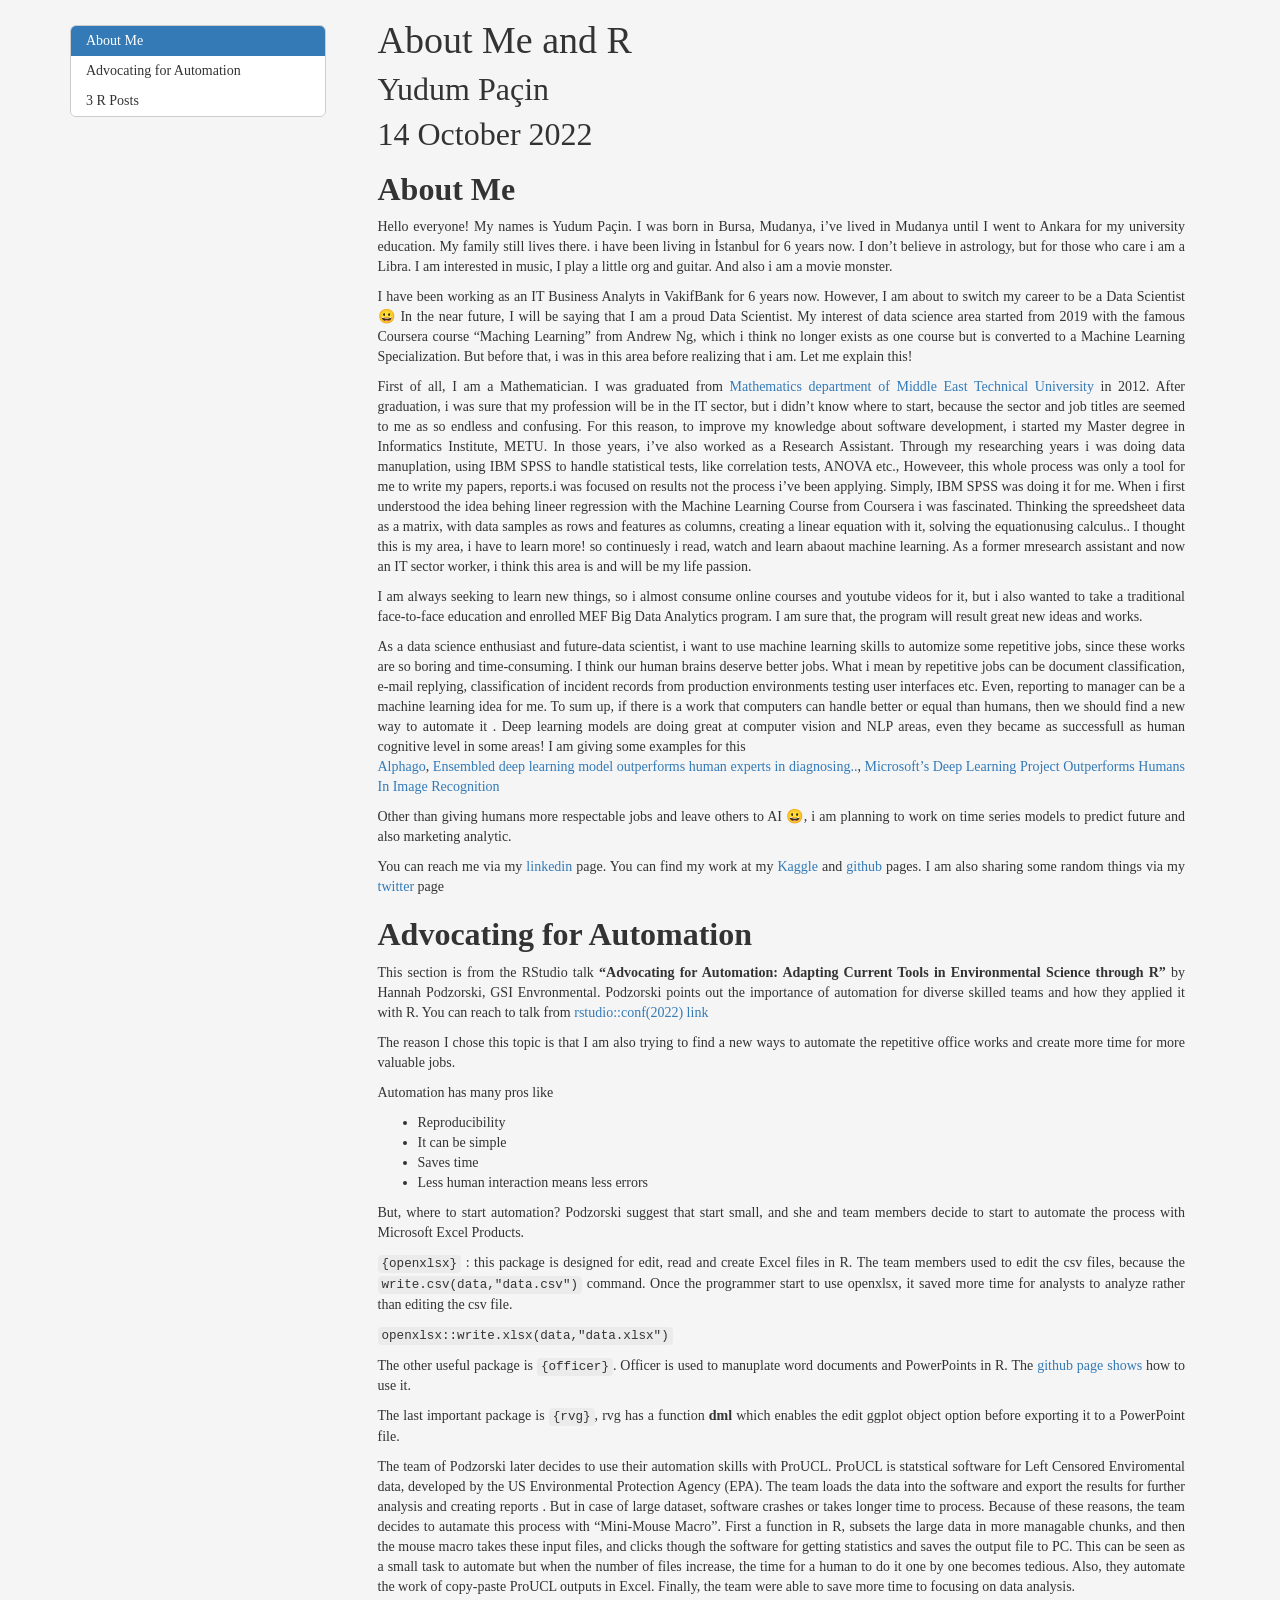
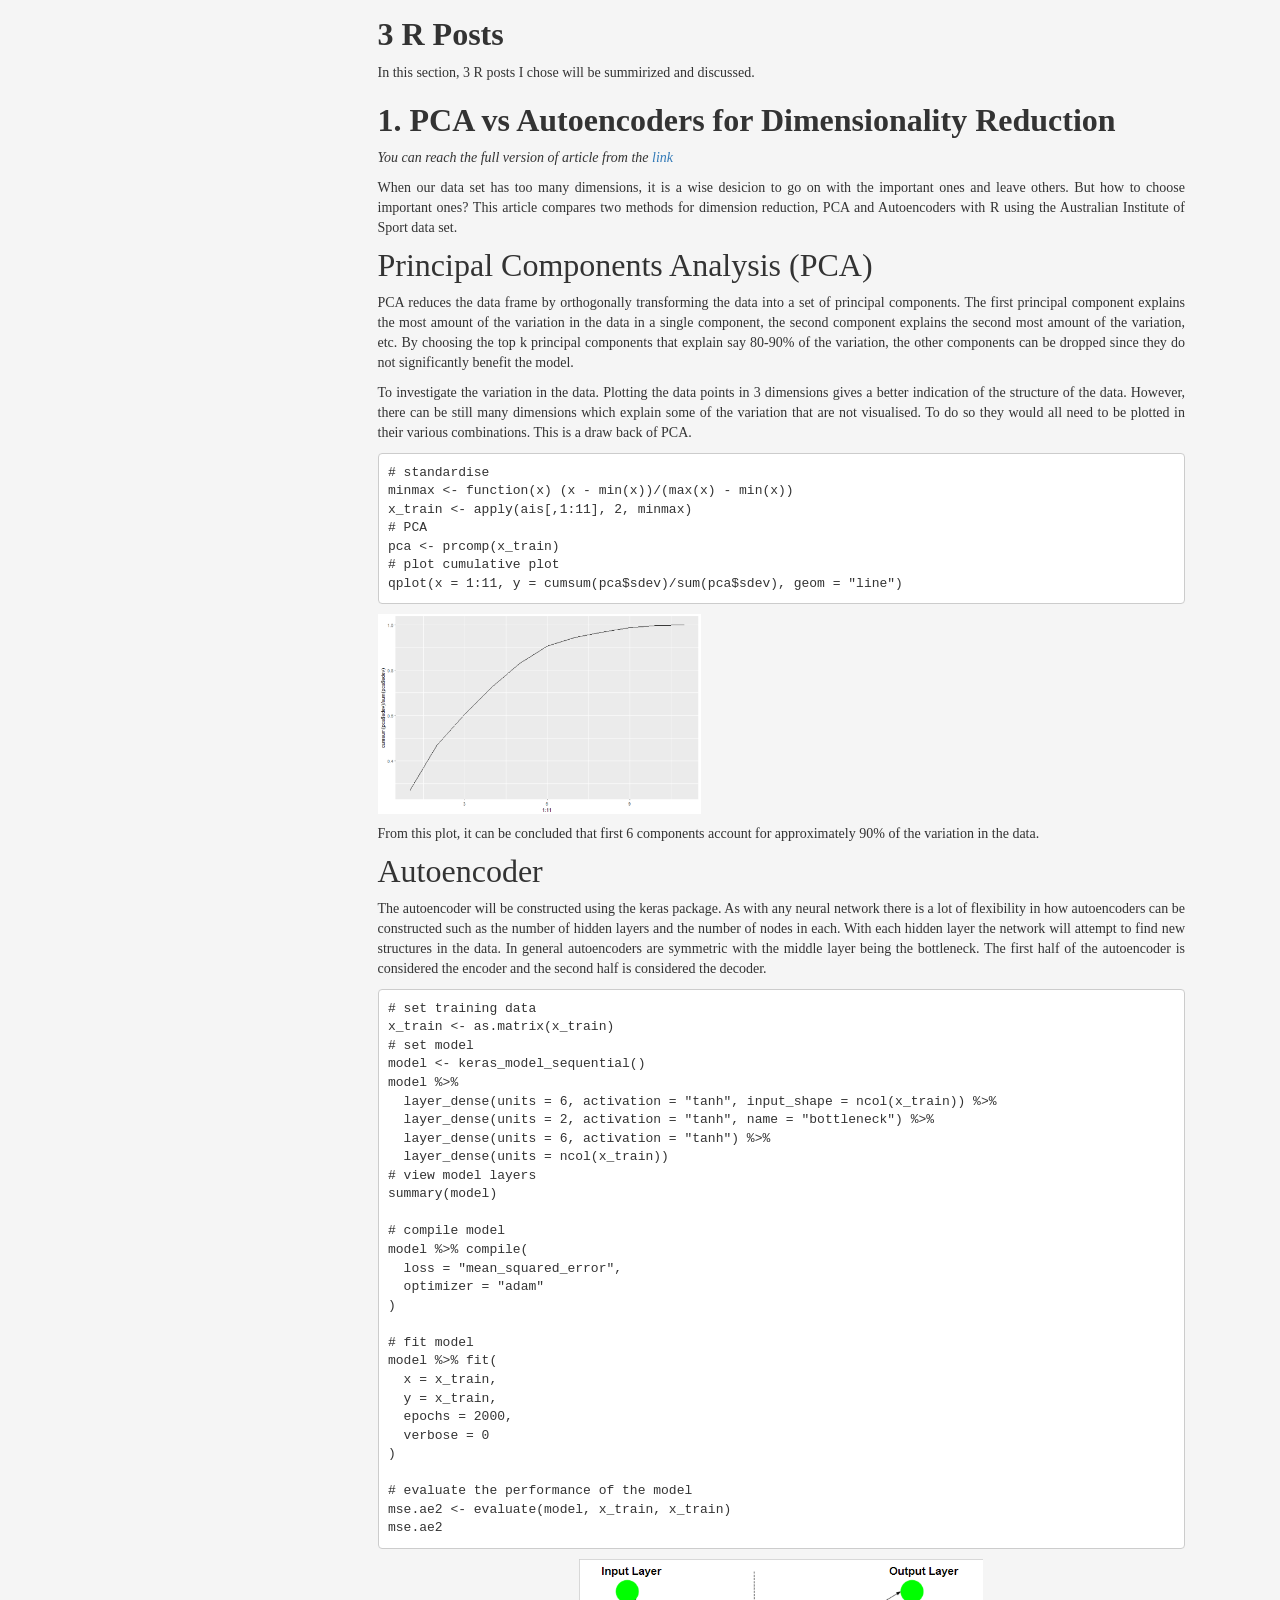
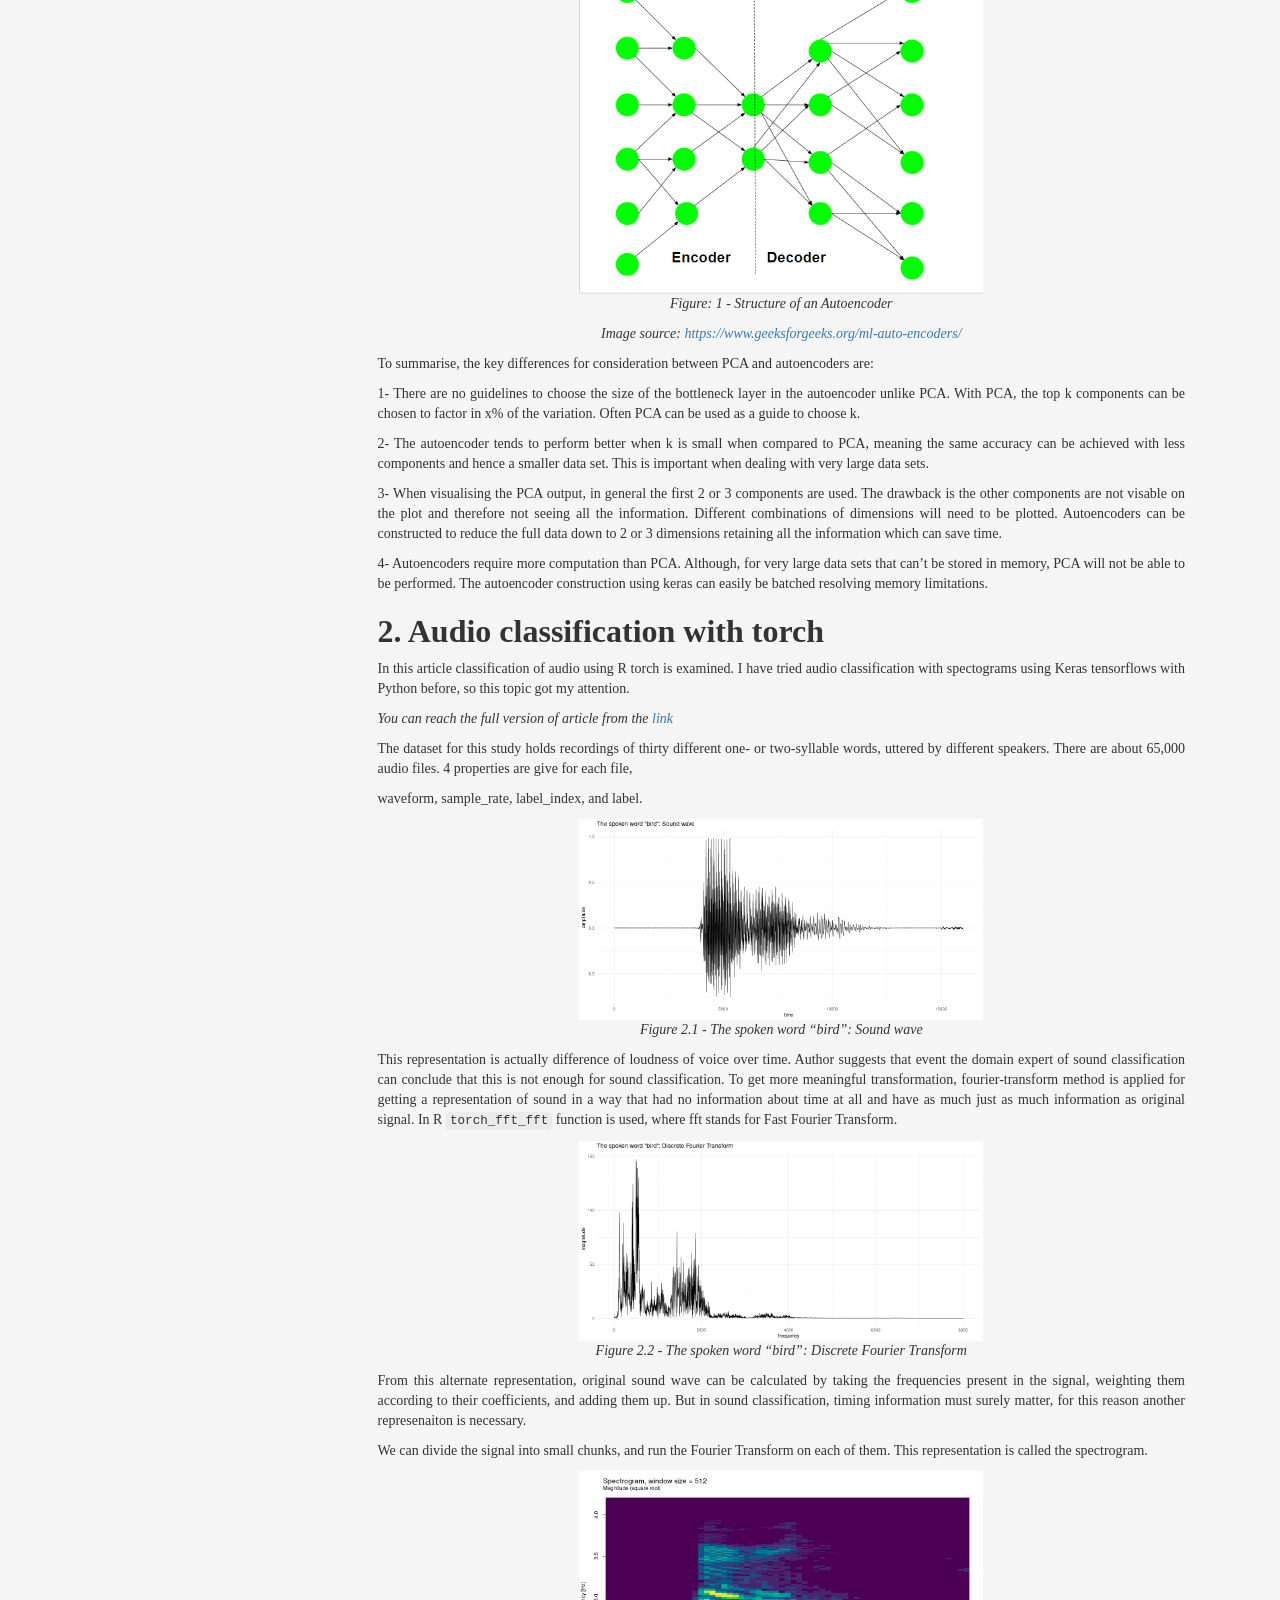
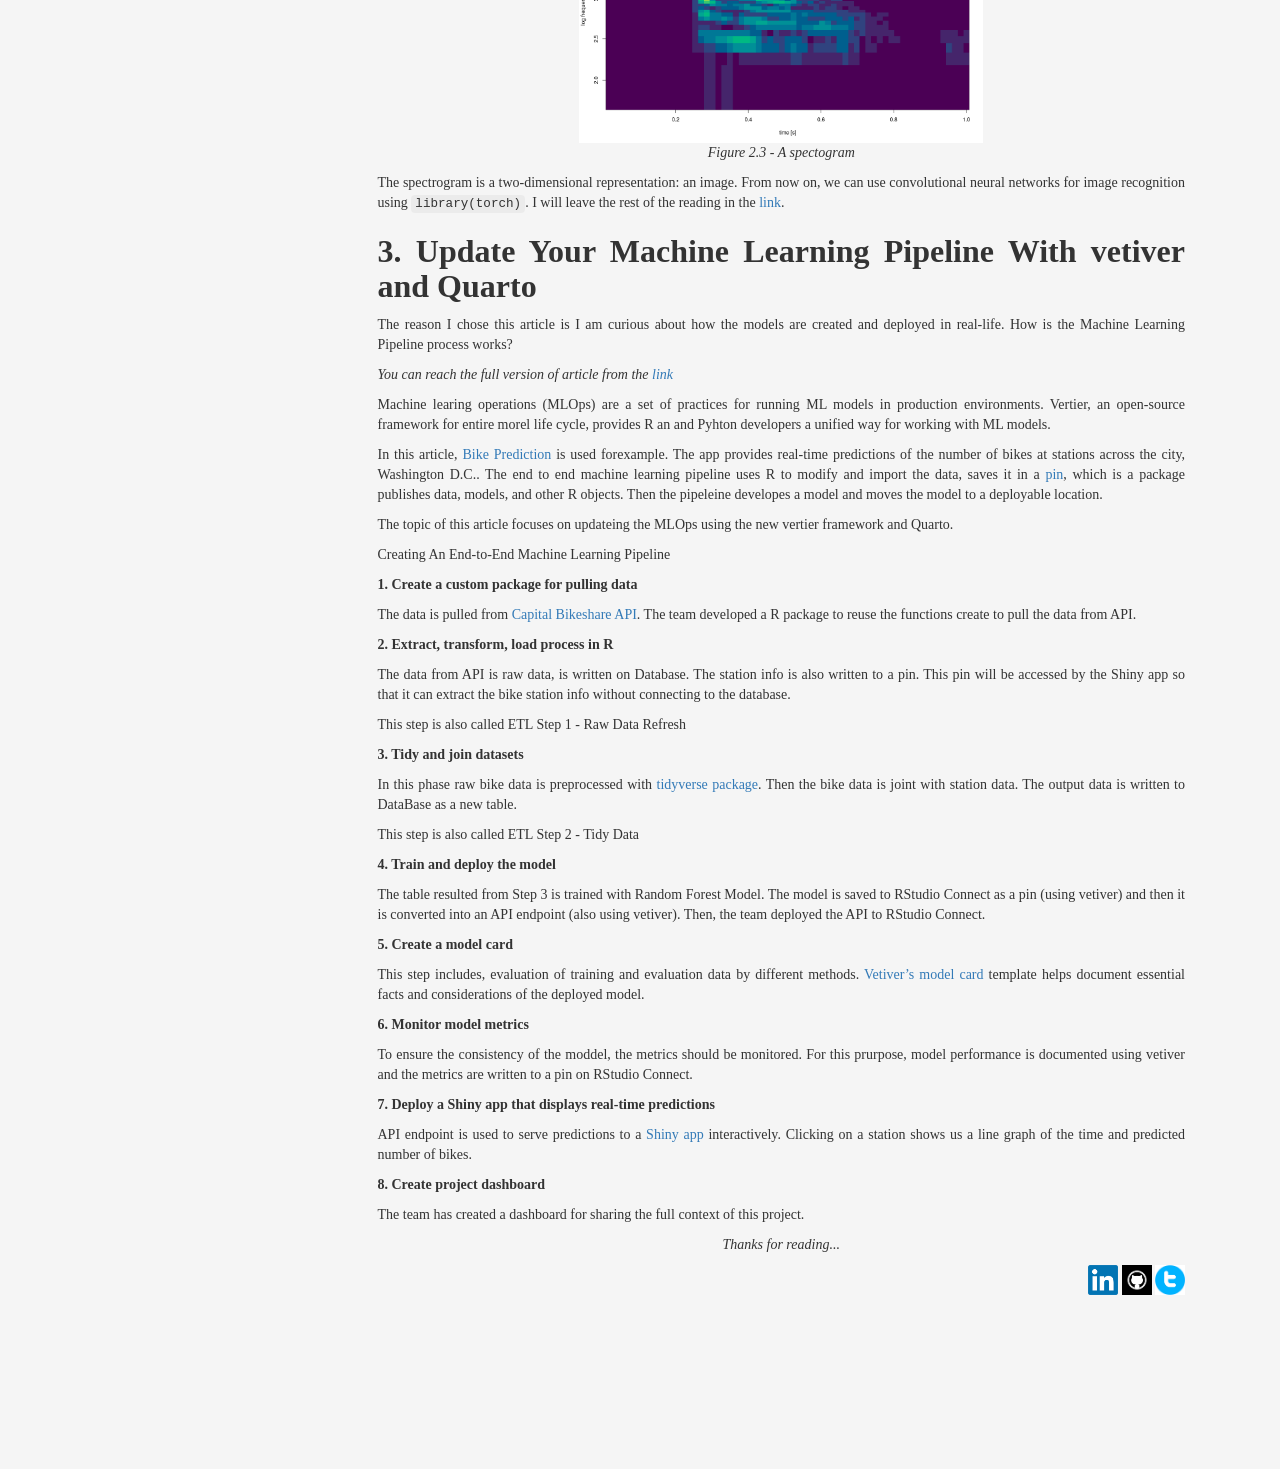
==== commit d626da6f: "BDA-503 v2" ====
--- a/W1_A1.html
+++ b/W1_A1.html
@@ -303,15 +303,17 @@
     background-color: #F5F5F5;
     text-align: justify;
     }
+    
+    /* Headers */
+h1,h2,h3,h4,h5,h6{
+  font-size: 24pt;
+}
+
 </style>
 <div id="about-me" class="section level2">
 <h2><strong>About Me</strong></h2>
 <p>Hello everyone! My names is Yudum Paçin. I was born in Bursa, Mudanya, i’ve lived in Mudanya until I went to Ankara for my university education. My family still lives there. i have been living in İstanbul for 6 years now. I don’t believe in astrology, but for those who care i am a Libra. I am interested in music, I play a little org and guitar. And also i am a movie monster.</p>
 <p>I have been working as an IT Business Analyts in VakifBank for 6 years now. However, I am about to switch my career to be a Data Scientist 😀 In the near future, I will be saying that I am a proud Data Scientist. My interest of data science area started from 2019 with the famous Coursera course “Maching Learning” from Andrew Ng, which i think no longer exists as one course but is converted to a Machine Learning Specialization. But before that, i was in this area before realizing that i am. Let me explain this!</p>
-<div class="figure">
-<img src="[data-uri]" style="width:50.0%" alt />
-<p class="caption"><em>The “Machine Learning Course” got me here</em></p>
-</div>
 <p>First of all, I am a Mathematician. I was graduated from <a href="https://math.metu.edu.tr/">Mathematics department of Middle East Technical University</a> in 2012. After graduation, i was sure that my profession will be in the IT sector, but i didn’t know where to start, because the sector and job titles are seemed to me as so endless and confusing. For this reason, to improve my knowledge about software development, i started my Master degree in Informatics Institute, METU. In those years, i’ve also worked as a Research Assistant. Through my researching years i was doing data manuplation, using IBM SPSS to handle statistical tests, like correlation tests, ANOVA etc., Howeveer, this whole process was only a tool for me to write my papers, reports.i was focused on results not the process i’ve been applying. Simply, IBM SPSS was doing it for me. When i first understood the idea behing lineer regression with the Machine Learning Course from Coursera i was fascinated. Thinking the spreedsheet data as a matrix, with data samples as rows and features as columns, creating a linear equation with it, solving the equationusing calculus.. I thought this is my area, i have to learn more! so continuesly i read, watch and learn abaout machine learning. As a former mresearch assistant and now an IT sector worker, i think this area is and will be my life passion.</p>
 <p>I am always seeking to learn new things, so i almost consume online courses and youtube videos for it, but i also wanted to take a traditional face-to-face education and enrolled MEF Big Data Analytics program. I am sure that, the program will result great new ideas and works.</p>
 <p>As a data science enthusiast and future-data scientist, i want to use machine learning skills to automize some repetitive jobs, since these works are so boring and time-consuming. I think our human brains deserve better jobs. What i mean by repetitive jobs can be document classification, e-mail replying, classification of incident records from production environments testing user interfaces etc. Even, reporting to manager can be a machine learning idea for me. To sum up, if there is a work that computers can handle better or equal than humans, then we should find a new way to automate it . Deep learning models are doing great at computer vision and NLP areas, even they became as successfull as human cognitive level in some areas! I am giving some examples for this<br />
@@ -407,7 +409,7 @@
 </div>
 <div id="audio-classification-with-torch" class="section level3">
 <h3><strong>2. Audio classification with torch</strong></h3>
-<p>In this article classification of audio using R torch is examined. I have tried audio classification with spectograms using Keras tensorflows with Pyhton before, so this topic got my attention.</p>
+<p>In this article classification of audio using R torch is examined. I have tried audio classification with spectograms using Keras tensorflows with Python before, so this topic got my attention.</p>
 <p><em>You can reach the full version of article from the <a href="https://blogs.rstudio.com/ai/posts/2022-10-06-audio-classification-torch/">link</a></em></p>
 <p>The dataset for this study holds recordings of thirty different one- or two-syllable words, uttered by different speakers. There are about 65,000 audio files. 4 properties are give for each file,</p>
 <p>waveform, sample_rate, label_index, and label.</p>
@@ -448,7 +450,7 @@
 <p>The data from API is raw data, is written on Database. The station info is also written to a pin. This pin will be accessed by the Shiny app so that it can extract the bike station info without connecting to the database.</p>
 <p>This step is also called ETL Step 1 - Raw Data Refresh</p>
 <p><strong>3. Tidy and join datasets</strong></p>
-<p>In this phase raw bike data is preprocessed with tidyverse package(<a href="https://www.tidyverse.org/" class="uri">https://www.tidyverse.org/</a>). Then the bike data is joint with station data. The output data is written to DataBase as a new table.</p>
+<p>In this phase raw bike data is preprocessed with <a href="https://www.tidyverse.org/">tidyverse package</a>. Then the bike data is joint with station data. The output data is written to DataBase as a new table.</p>
 <p>This step is also called ETL Step 2 - Tidy Data</p>
 <p><strong>4. Train and deploy the model</strong></p>
 <p>The table resulted from Step 3 is trained with Random Forest Model. The model is saved to RStudio Connect as a pin (using vetiver) and then it is converted into an API endpoint (also using vetiver). Then, the team deployed the API to RStudio Connect.</p>
@@ -460,7 +462,11 @@
 <p>API endpoint is used to serve predictions to a <a href="https://colorado.rstudio.com/rsc/bike-predict-r-client-app/">Shiny app</a> interactively. Clicking on a station shows us a line graph of the time and predicted number of bikes.</p>
 <p><strong>8. Create project dashboard</strong></p>
 <p>The team has created a dashboard for sharing the full context of this project.</p>
-<p>I finalize my work here, for feedback and comments you can reach me from the links below.</p>
+<center>
+<p style="font-family: times, serif;  font-style:italic" ; font-size: "24">
+    Thanks for reading...
+</p>
+</center>
 <div align="right">
 <p><a href="https://www.linkedin.com/in/yudum-pacin/"> <img alt="linkedin" src="[data-uri]" width="30" /> <a href="https://github.com/yudumpacin"> <img alt="linkedin" src="[data-uri]" width="30" /> <a href="https://twitter.com/pacinoyudum"> <img alt="linkedin" src="[data-uri]" width="30" /></p>
 </div>
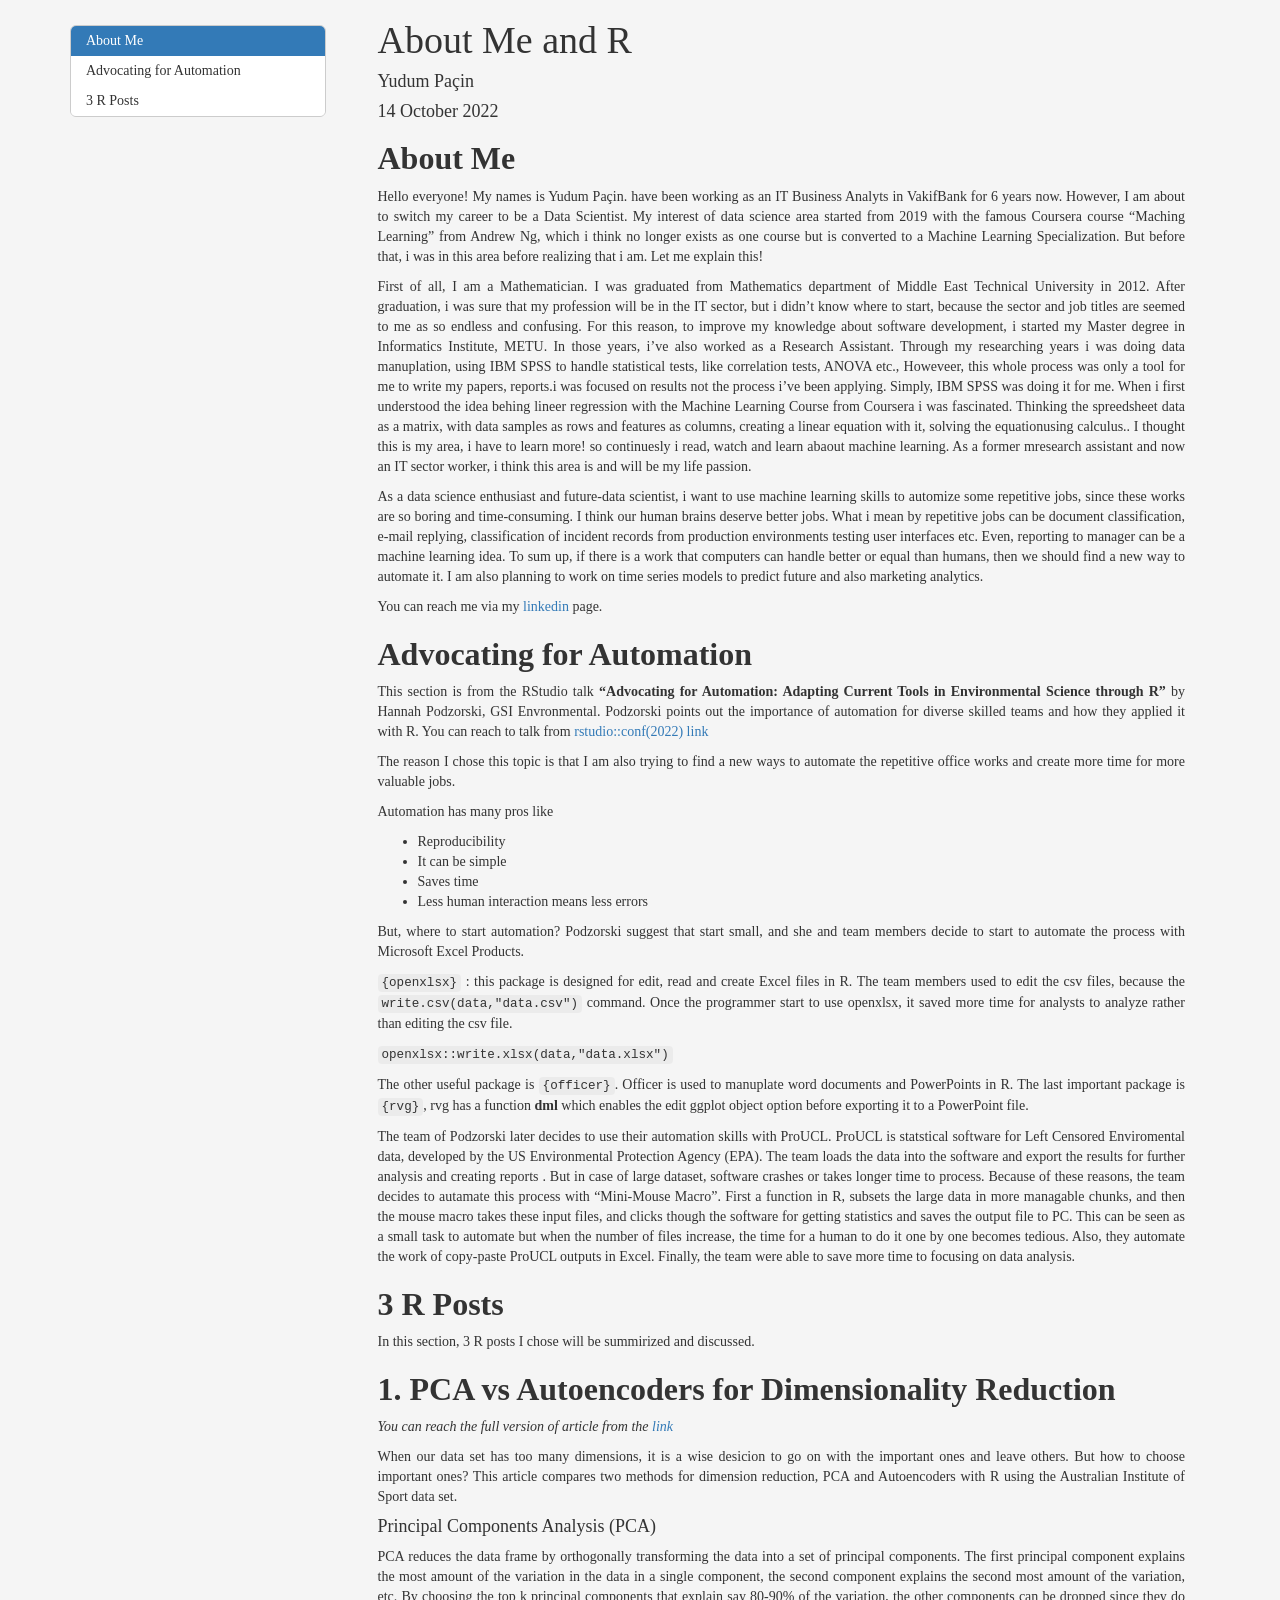
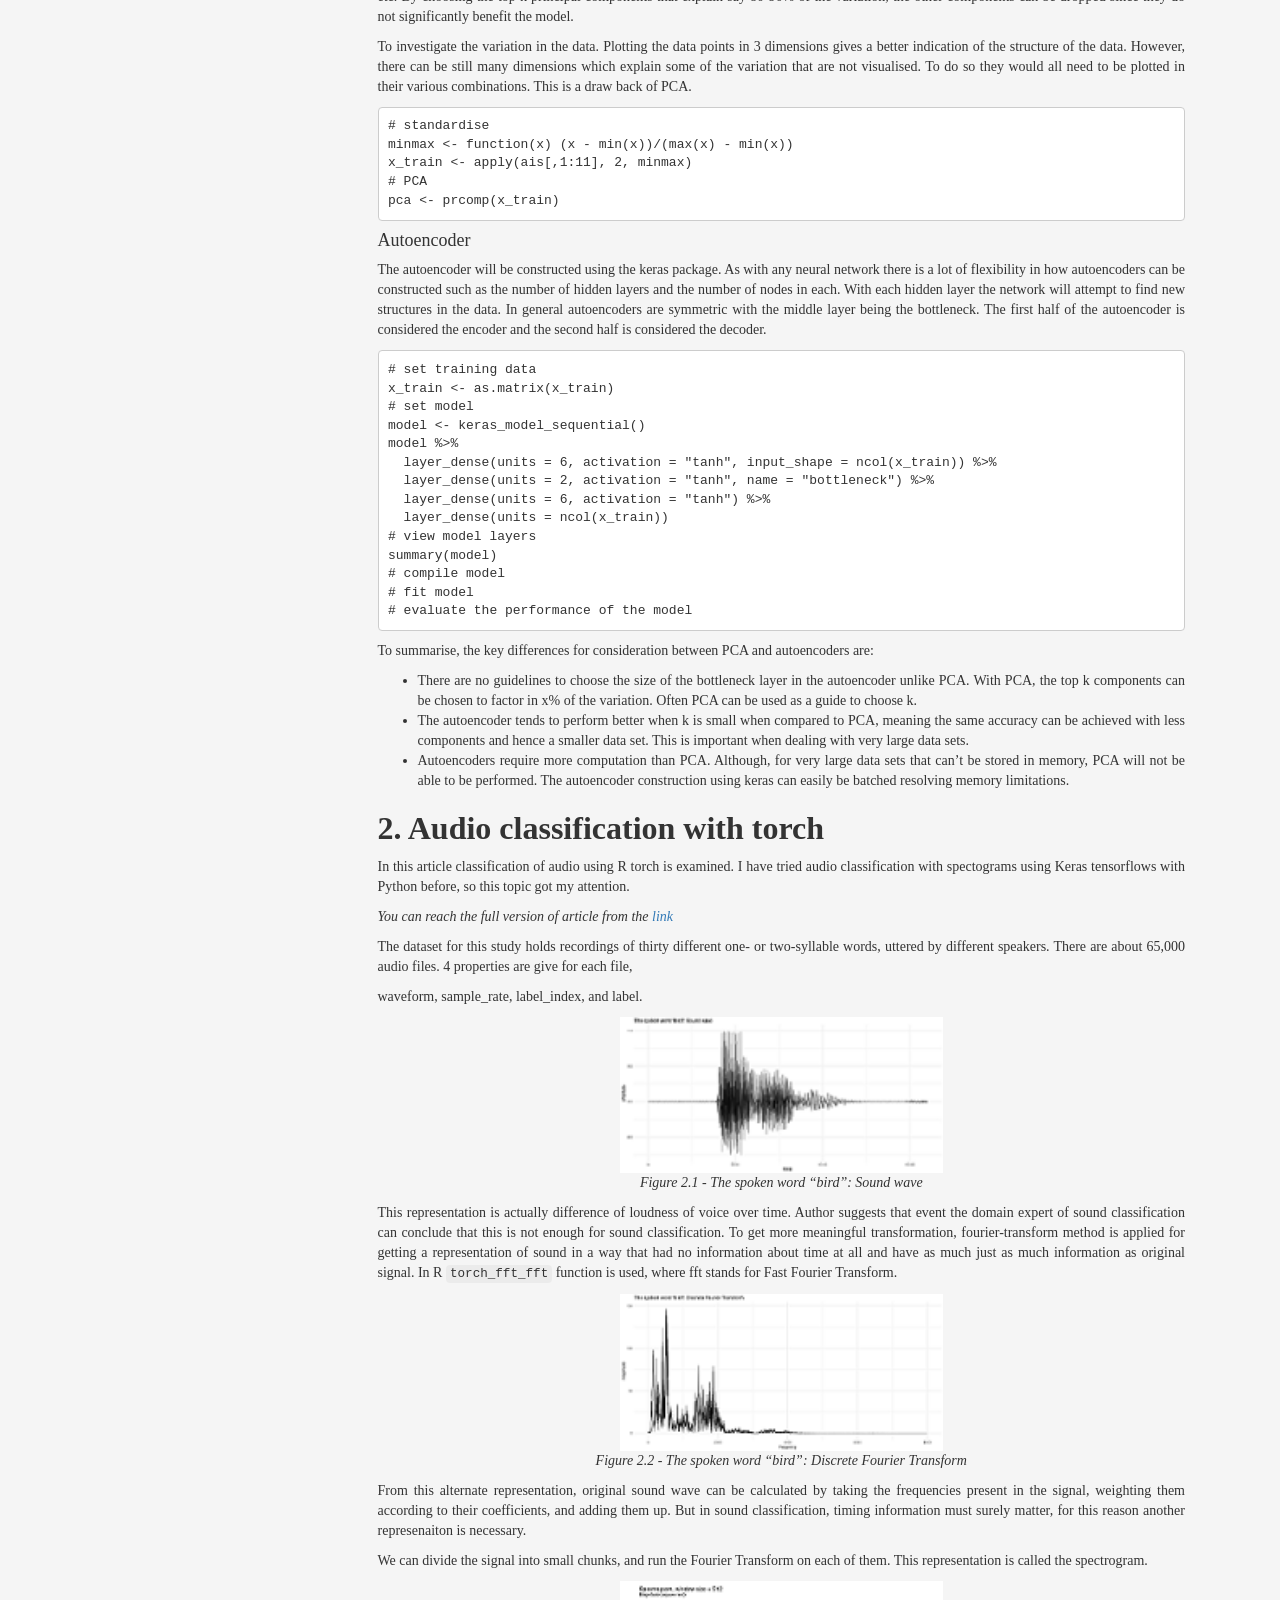
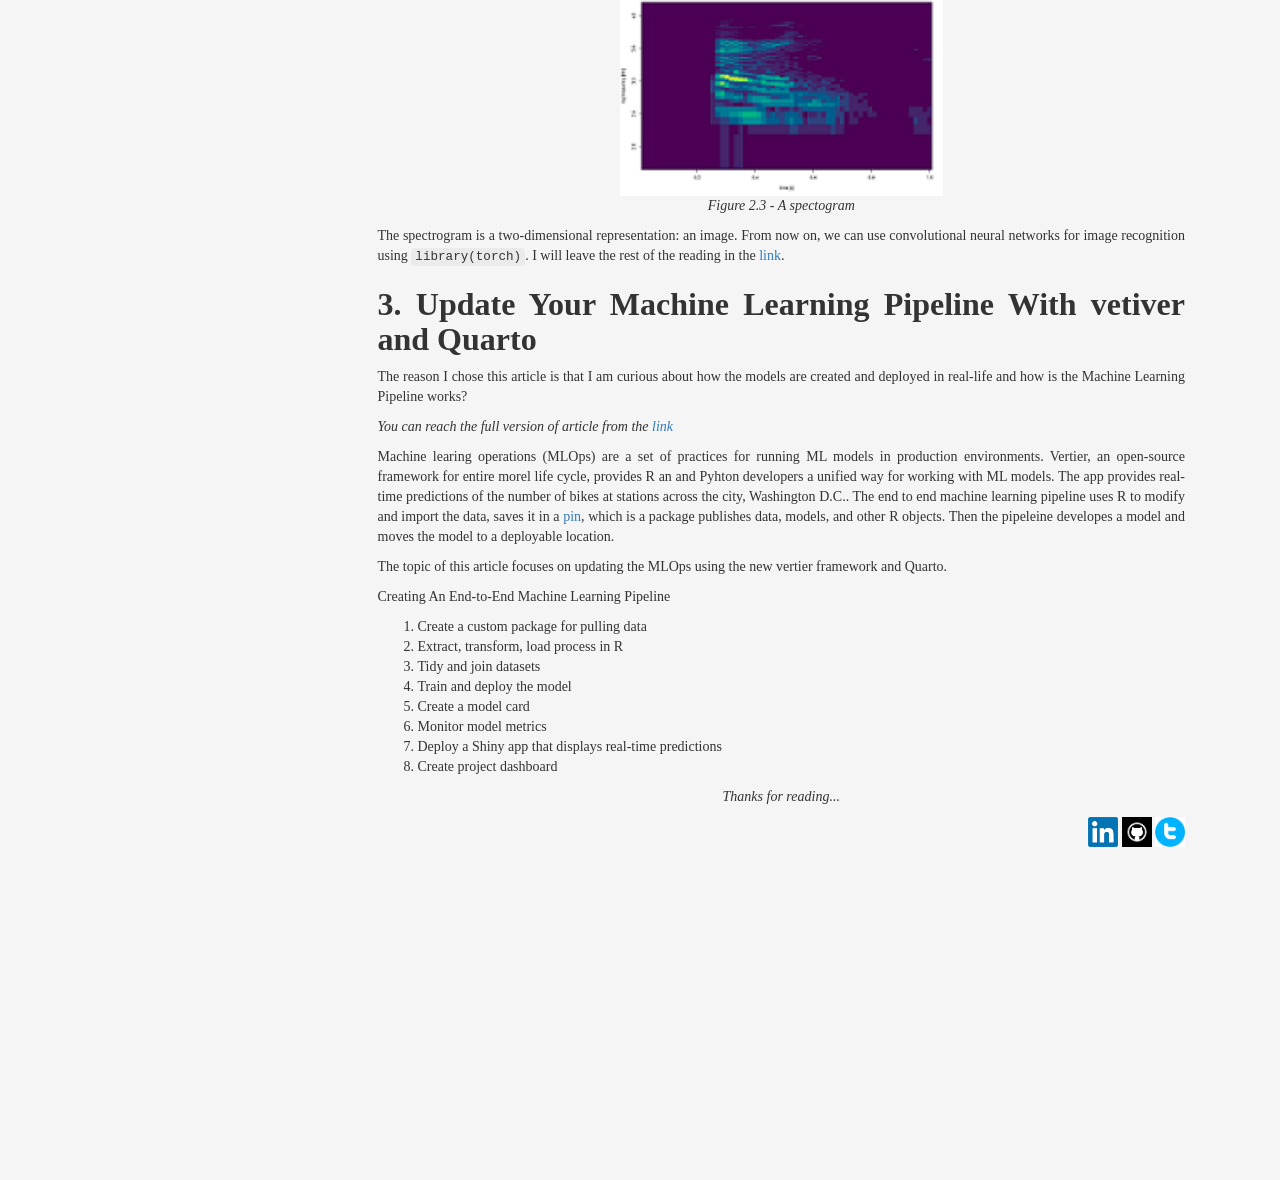
==== commit b6eeaaa9: "BDA W1 v3" ====
--- a/W1_A1.html
+++ b/W1_A1.html
@@ -305,21 +305,17 @@
     }
     
     /* Headers */
-h1,h2,h3,h4,h5,h6{
+h1,h2,h3{
   font-size: 24pt;
 }
 
 </style>
 <div id="about-me" class="section level2">
 <h2><strong>About Me</strong></h2>
-<p>Hello everyone! My names is Yudum Paçin. I was born in Bursa, Mudanya, i’ve lived in Mudanya until I went to Ankara for my university education. My family still lives there. i have been living in İstanbul for 6 years now. I don’t believe in astrology, but for those who care i am a Libra. I am interested in music, I play a little org and guitar. And also i am a movie monster.</p>
-<p>I have been working as an IT Business Analyts in VakifBank for 6 years now. However, I am about to switch my career to be a Data Scientist 😀 In the near future, I will be saying that I am a proud Data Scientist. My interest of data science area started from 2019 with the famous Coursera course “Maching Learning” from Andrew Ng, which i think no longer exists as one course but is converted to a Machine Learning Specialization. But before that, i was in this area before realizing that i am. Let me explain this!</p>
-<p>First of all, I am a Mathematician. I was graduated from <a href="https://math.metu.edu.tr/">Mathematics department of Middle East Technical University</a> in 2012. After graduation, i was sure that my profession will be in the IT sector, but i didn’t know where to start, because the sector and job titles are seemed to me as so endless and confusing. For this reason, to improve my knowledge about software development, i started my Master degree in Informatics Institute, METU. In those years, i’ve also worked as a Research Assistant. Through my researching years i was doing data manuplation, using IBM SPSS to handle statistical tests, like correlation tests, ANOVA etc., Howeveer, this whole process was only a tool for me to write my papers, reports.i was focused on results not the process i’ve been applying. Simply, IBM SPSS was doing it for me. When i first understood the idea behing lineer regression with the Machine Learning Course from Coursera i was fascinated. Thinking the spreedsheet data as a matrix, with data samples as rows and features as columns, creating a linear equation with it, solving the equationusing calculus.. I thought this is my area, i have to learn more! so continuesly i read, watch and learn abaout machine learning. As a former mresearch assistant and now an IT sector worker, i think this area is and will be my life passion.</p>
-<p>I am always seeking to learn new things, so i almost consume online courses and youtube videos for it, but i also wanted to take a traditional face-to-face education and enrolled MEF Big Data Analytics program. I am sure that, the program will result great new ideas and works.</p>
-<p>As a data science enthusiast and future-data scientist, i want to use machine learning skills to automize some repetitive jobs, since these works are so boring and time-consuming. I think our human brains deserve better jobs. What i mean by repetitive jobs can be document classification, e-mail replying, classification of incident records from production environments testing user interfaces etc. Even, reporting to manager can be a machine learning idea for me. To sum up, if there is a work that computers can handle better or equal than humans, then we should find a new way to automate it . Deep learning models are doing great at computer vision and NLP areas, even they became as successfull as human cognitive level in some areas! I am giving some examples for this<br />
-<a href="https://www.deepmind.com/research/highlighted-research/alphago">Alphago</a>, <a href="https://www.nature.com/articles/s41467-021-21466-z">Ensembled deep learning model outperforms human experts in diagnosing..</a>, <a href="https://www.forbes.com/sites/michaelthomsen/2015/02/19/microsofts-deep-learning-project-outperforms-humans-in-image-recognition/?sh=7f956186740b">Microsoft’s Deep Learning Project Outperforms Humans In Image Recognition</a></p>
-<p>Other than giving humans more respectable jobs and leave others to AI 😀, i am planning to work on time series models to predict future and also marketing analytic.</p>
-<p>You can reach me via my <a href="https://www.linkedin.com/in/yudum-pacin/">linkedin</a> page. You can find my work at my <a href="https://www.kaggle.com/yudumpacin">Kaggle</a> and <a href="https://github.com/yudumpacin">github</a> pages. I am also sharing some random things via my <a href="https://twitter.com/pacinoyudum">twitter</a> page</p>
+<p>Hello everyone! My names is Yudum Paçin. have been working as an IT Business Analyts in VakifBank for 6 years now. However, I am about to switch my career to be a Data Scientist. My interest of data science area started from 2019 with the famous Coursera course “Maching Learning” from Andrew Ng, which i think no longer exists as one course but is converted to a Machine Learning Specialization. But before that, i was in this area before realizing that i am. Let me explain this!</p>
+<p>First of all, I am a Mathematician. I was graduated from Mathematics department of Middle East Technical University in 2012. After graduation, i was sure that my profession will be in the IT sector, but i didn’t know where to start, because the sector and job titles are seemed to me as so endless and confusing. For this reason, to improve my knowledge about software development, i started my Master degree in Informatics Institute, METU. In those years, i’ve also worked as a Research Assistant. Through my researching years i was doing data manuplation, using IBM SPSS to handle statistical tests, like correlation tests, ANOVA etc., Howeveer, this whole process was only a tool for me to write my papers, reports.i was focused on results not the process i’ve been applying. Simply, IBM SPSS was doing it for me. When i first understood the idea behing lineer regression with the Machine Learning Course from Coursera i was fascinated. Thinking the spreedsheet data as a matrix, with data samples as rows and features as columns, creating a linear equation with it, solving the equationusing calculus.. I thought this is my area, i have to learn more! so continuesly i read, watch and learn abaout machine learning. As a former mresearch assistant and now an IT sector worker, i think this area is and will be my life passion.</p>
+<p>As a data science enthusiast and future-data scientist, i want to use machine learning skills to automize some repetitive jobs, since these works are so boring and time-consuming. I think our human brains deserve better jobs. What i mean by repetitive jobs can be document classification, e-mail replying, classification of incident records from production environments testing user interfaces etc. Even, reporting to manager can be a machine learning idea. To sum up, if there is a work that computers can handle better or equal than humans, then we should find a new way to automate it. I am also planning to work on time series models to predict future and also marketing analytics.</p>
+<p>You can reach me via my <a href="https://www.linkedin.com/in/yudum-pacin/">linkedin</a> page.</p>
 </div>
 <div id="advocating-for-automation" class="section level2">
 <h2><strong>Advocating for Automation</strong></h2>
@@ -335,8 +331,7 @@
 <p>But, where to start automation? Podzorski suggest that start small, and she and team members decide to start to automate the process with Microsoft Excel Products.</p>
 <p><code>{openxlsx}</code> : this package is designed for edit, read and create Excel files in R. The team members used to edit the csv files, because the <code>write.csv(data,&quot;data.csv&quot;)</code> command. Once the programmer start to use openxlsx, it saved more time for analysts to analyze rather than editing the csv file.</p>
 <p><code>openxlsx::write.xlsx(data,&quot;data.xlsx&quot;)</code></p>
-<p>The other useful package is <code>{officer}</code>. Officer is used to manuplate word documents and PowerPoints in R. The <a href="https://github.com/hannahpodzorski/advocating-for-automation/blob/main/R/02_officer-plot.R">github page shows</a> how to use it.</p>
-<p>The last important package is <code>{rvg}</code>, rvg has a function <strong>dml</strong> which enables the edit ggplot object option before exporting it to a PowerPoint file.</p>
+<p>The other useful package is <code>{officer}</code>. Officer is used to manuplate word documents and PowerPoints in R. The last important package is <code>{rvg}</code>, rvg has a function <strong>dml</strong> which enables the edit ggplot object option before exporting it to a PowerPoint file.</p>
 <p>The team of Podzorski later decides to use their automation skills with ProUCL. ProUCL is statstical software for Left Censored Enviromental data, developed by the US Environmental Protection Agency (EPA). The team loads the data into the software and export the results for further analysis and creating reports . But in case of large dataset, software crashes or takes longer time to process. Because of these reasons, the team decides to autamate this process with “Mini-Mouse Macro”. First a function in R, subsets the large data in more managable chunks, and then the mouse macro takes these input files, and clicks though the software for getting statistics and saves the output file to PC. This can be seen as a small task to automate but when the number of files increase, the time for a human to do it one by one becomes tedious. Also, they automate the work of copy-paste ProUCL outputs in Excel. Finally, the team were able to save more time to focusing on data analysis.</p>
 </div>
 <div id="r-posts" class="section level2">
@@ -354,11 +349,7 @@
 minmax &lt;- function(x) (x - min(x))/(max(x) - min(x))
 x_train &lt;- apply(ais[,1:11], 2, minmax)
 # PCA
-pca &lt;- prcomp(x_train)
-# plot cumulative plot
-qplot(x = 1:11, y = cumsum(pca$sdev)/sum(pca$sdev), geom = &quot;line&quot;)</code></pre>
-<p><img src="[data-uri]" style="width:40.0%" /></p>
-<p>From this plot, it can be concluded that first 6 components account for approximately 90% of the variation in the data.</p>
+pca &lt;- prcomp(x_train)</code></pre>
 </div>
 <div id="autoencoder" class="section level4">
 <h4>Autoencoder</h4>
@@ -374,37 +365,16 @@
   layer_dense(units = ncol(x_train))
 # view model layers
 summary(model)
-
 # compile model
-model %&gt;% compile(
-  loss = &quot;mean_squared_error&quot;, 
-  optimizer = &quot;adam&quot;
-)
-
 # fit model
-model %&gt;% fit(
-  x = x_train, 
-  y = x_train, 
-  epochs = 2000,
-  verbose = 0
-)
-
 # evaluate the performance of the model
-mse.ae2 &lt;- evaluate(model, x_train, x_train)
-mse.ae2
 </code></pre>
-<center>
-<div class="figure">
-<img src="[data-uri]" style="width:50.0%" alt />
-<p class="caption"><em>Figure: 1 - Structure of an Autoencoder</em></p>
-</div>
-<p><em>Image source: <a href="https://www.geeksforgeeks.org/ml-auto-encoders/" class="uri">https://www.geeksforgeeks.org/ml-auto-encoders/</a></em></p>
-</center>
 <p>To summarise, the key differences for consideration between PCA and autoencoders are:</p>
-<p>1- There are no guidelines to choose the size of the bottleneck layer in the autoencoder unlike PCA. With PCA, the top k components can be chosen to factor in x% of the variation. Often PCA can be used as a guide to choose k.</p>
-<p>2- The autoencoder tends to perform better when k is small when compared to PCA, meaning the same accuracy can be achieved with less components and hence a smaller data set. This is important when dealing with very large data sets.</p>
-<p>3- When visualising the PCA output, in general the first 2 or 3 components are used. The drawback is the other components are not visable on the plot and therefore not seeing all the information. Different combinations of dimensions will need to be plotted. Autoencoders can be constructed to reduce the full data down to 2 or 3 dimensions retaining all the information which can save time.</p>
-<p>4- Autoencoders require more computation than PCA. Although, for very large data sets that can’t be stored in memory, PCA will not be able to be performed. The autoencoder construction using keras can easily be batched resolving memory limitations.</p>
+<ul>
+<li>There are no guidelines to choose the size of the bottleneck layer in the autoencoder unlike PCA. With PCA, the top k components can be chosen to factor in x% of the variation. Often PCA can be used as a guide to choose k.</li>
+<li>The autoencoder tends to perform better when k is small when compared to PCA, meaning the same accuracy can be achieved with less components and hence a smaller data set. This is important when dealing with very large data sets.</li>
+<li>Autoencoders require more computation than PCA. Although, for very large data sets that can’t be stored in memory, PCA will not be able to be performed. The autoencoder construction using keras can easily be batched resolving memory limitations.</li>
+</ul>
 </div>
 </div>
 <div id="audio-classification-with-torch" class="section level3">
@@ -415,14 +385,14 @@
 <p>waveform, sample_rate, label_index, and label.</p>
 <center>
 <div class="figure">
-<img src="[data-uri]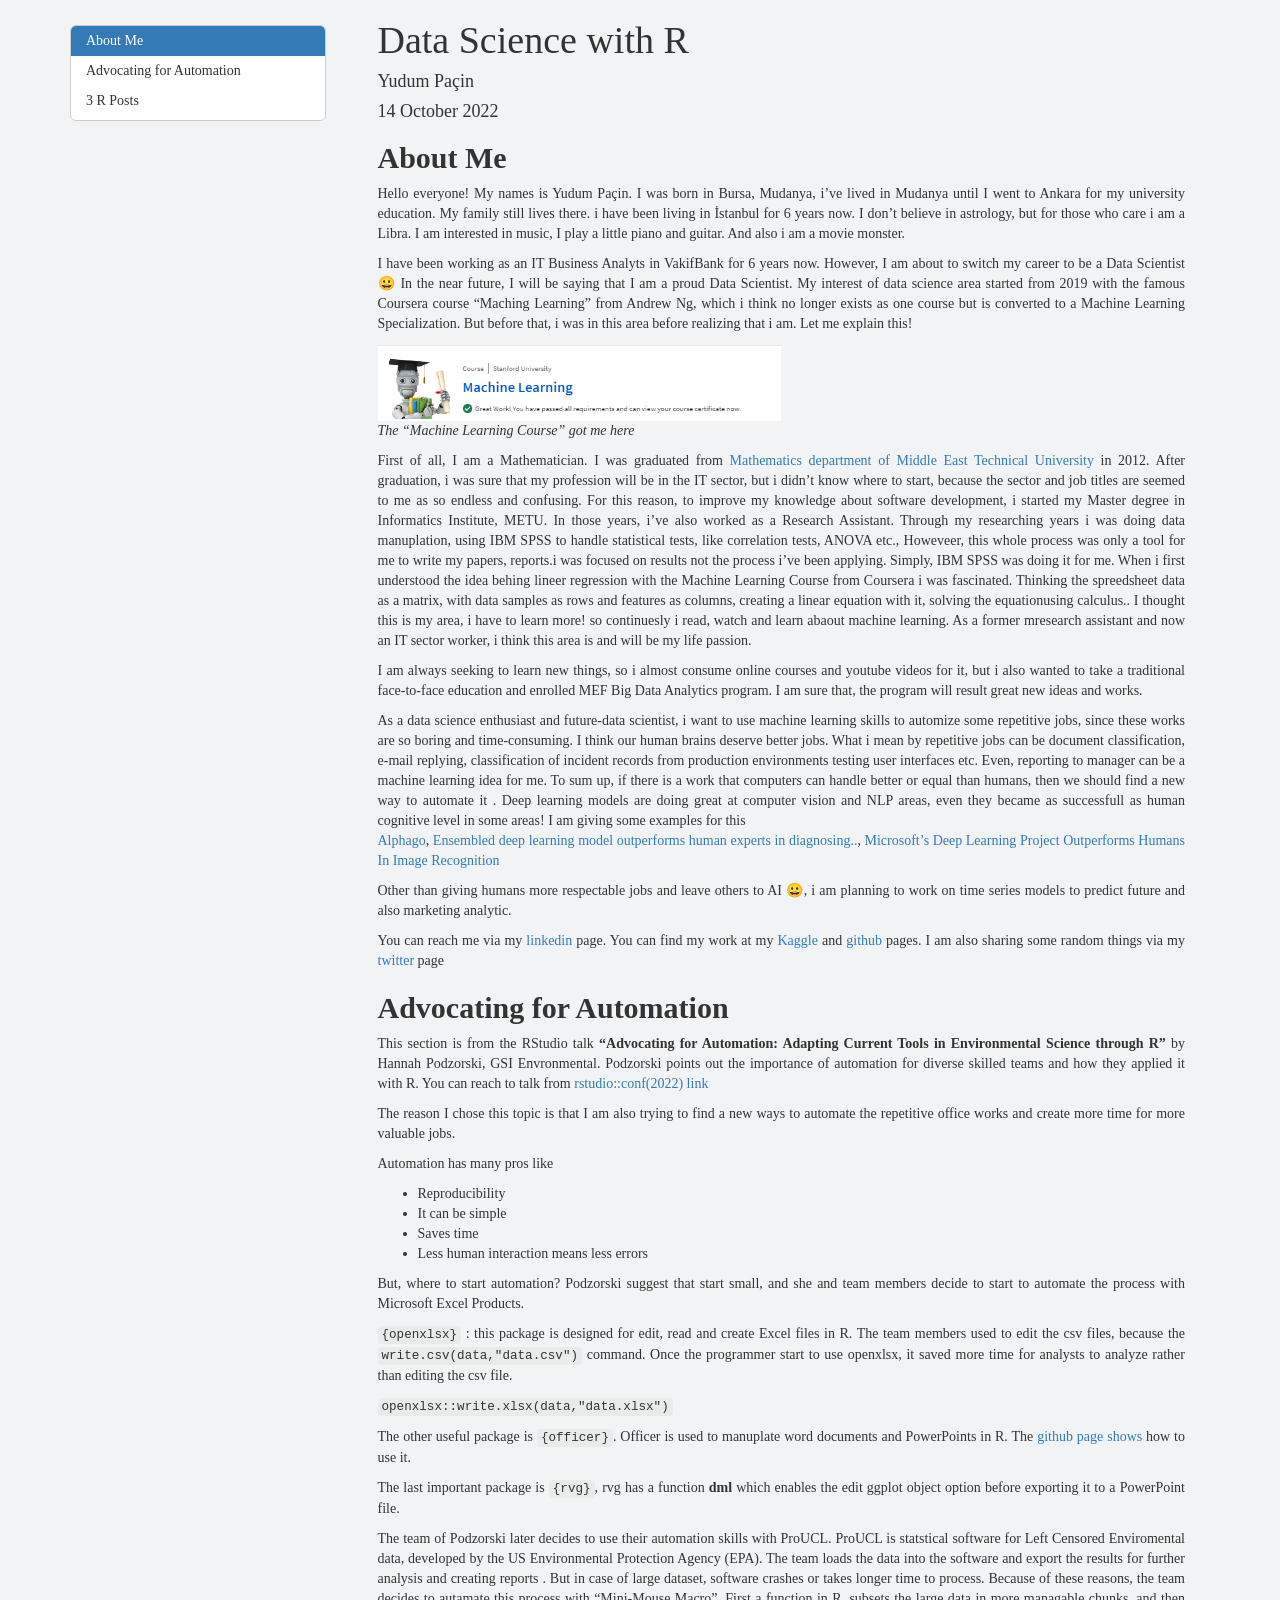
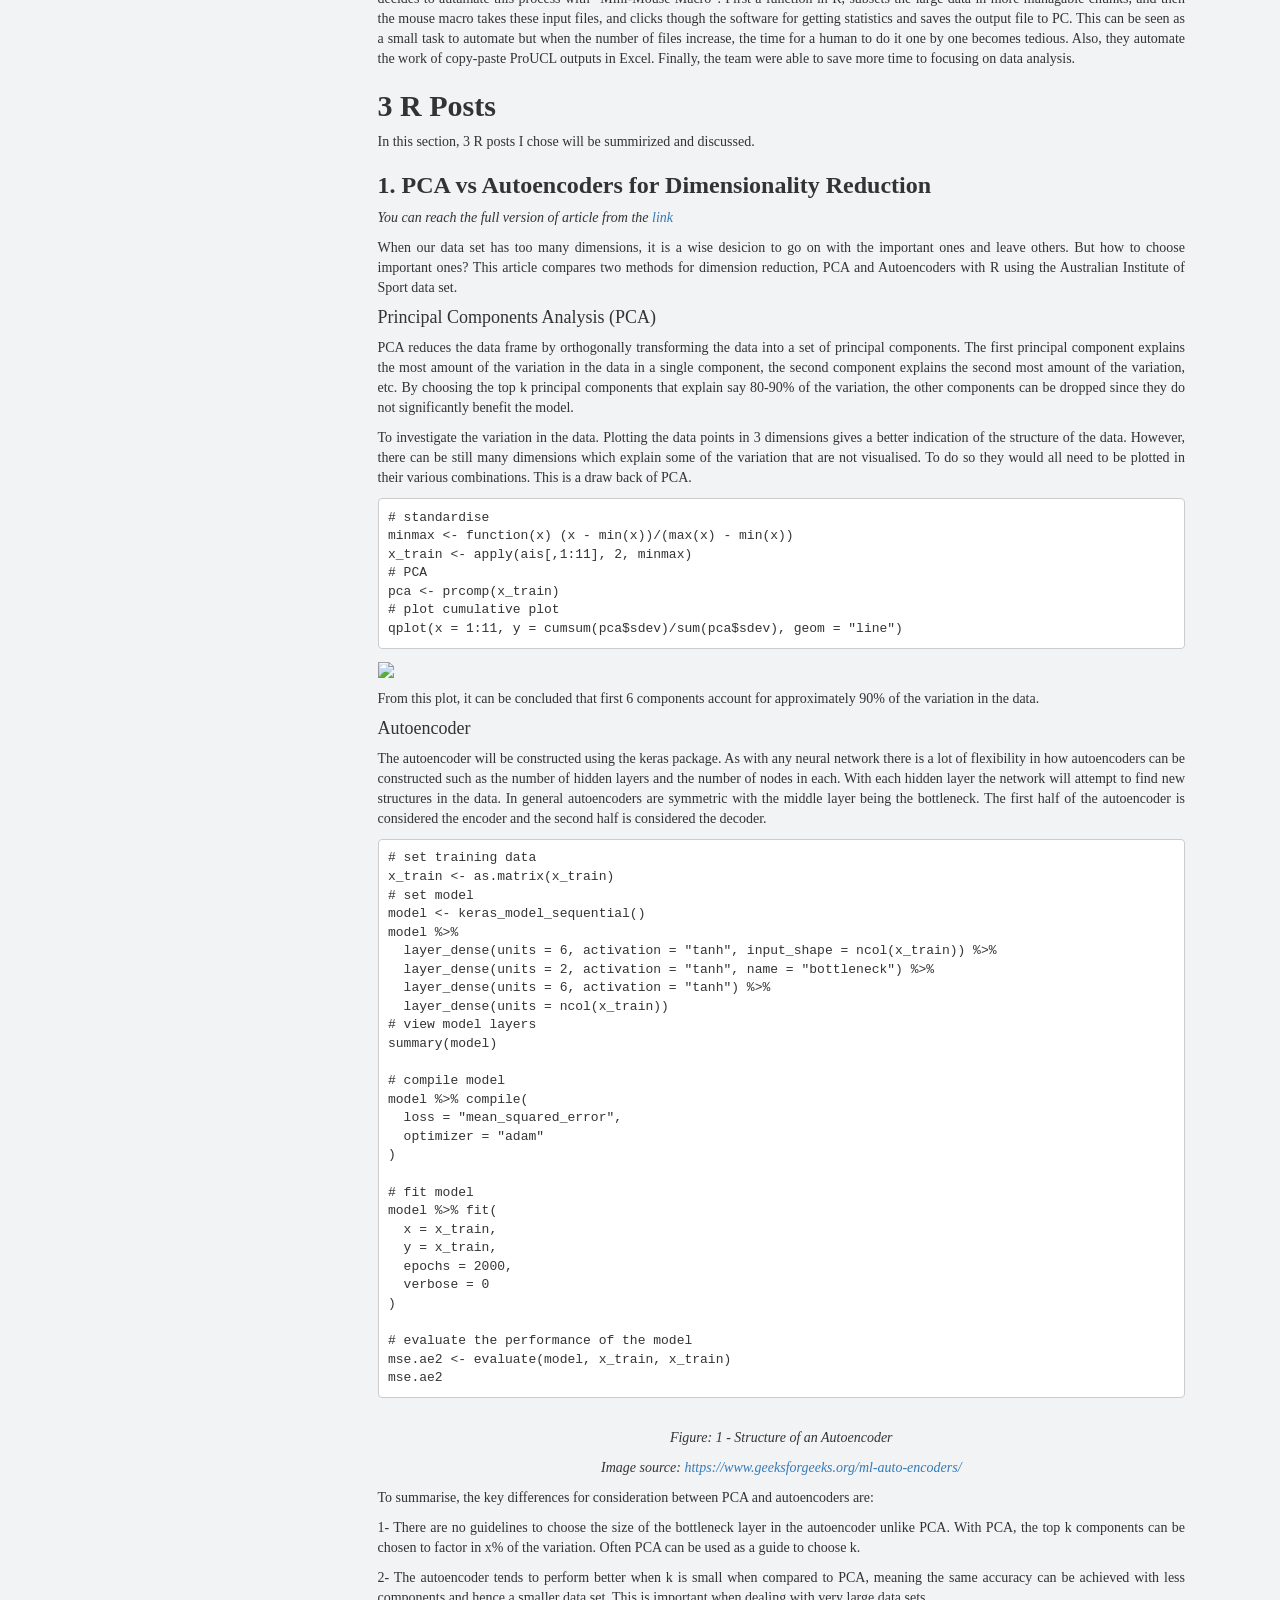
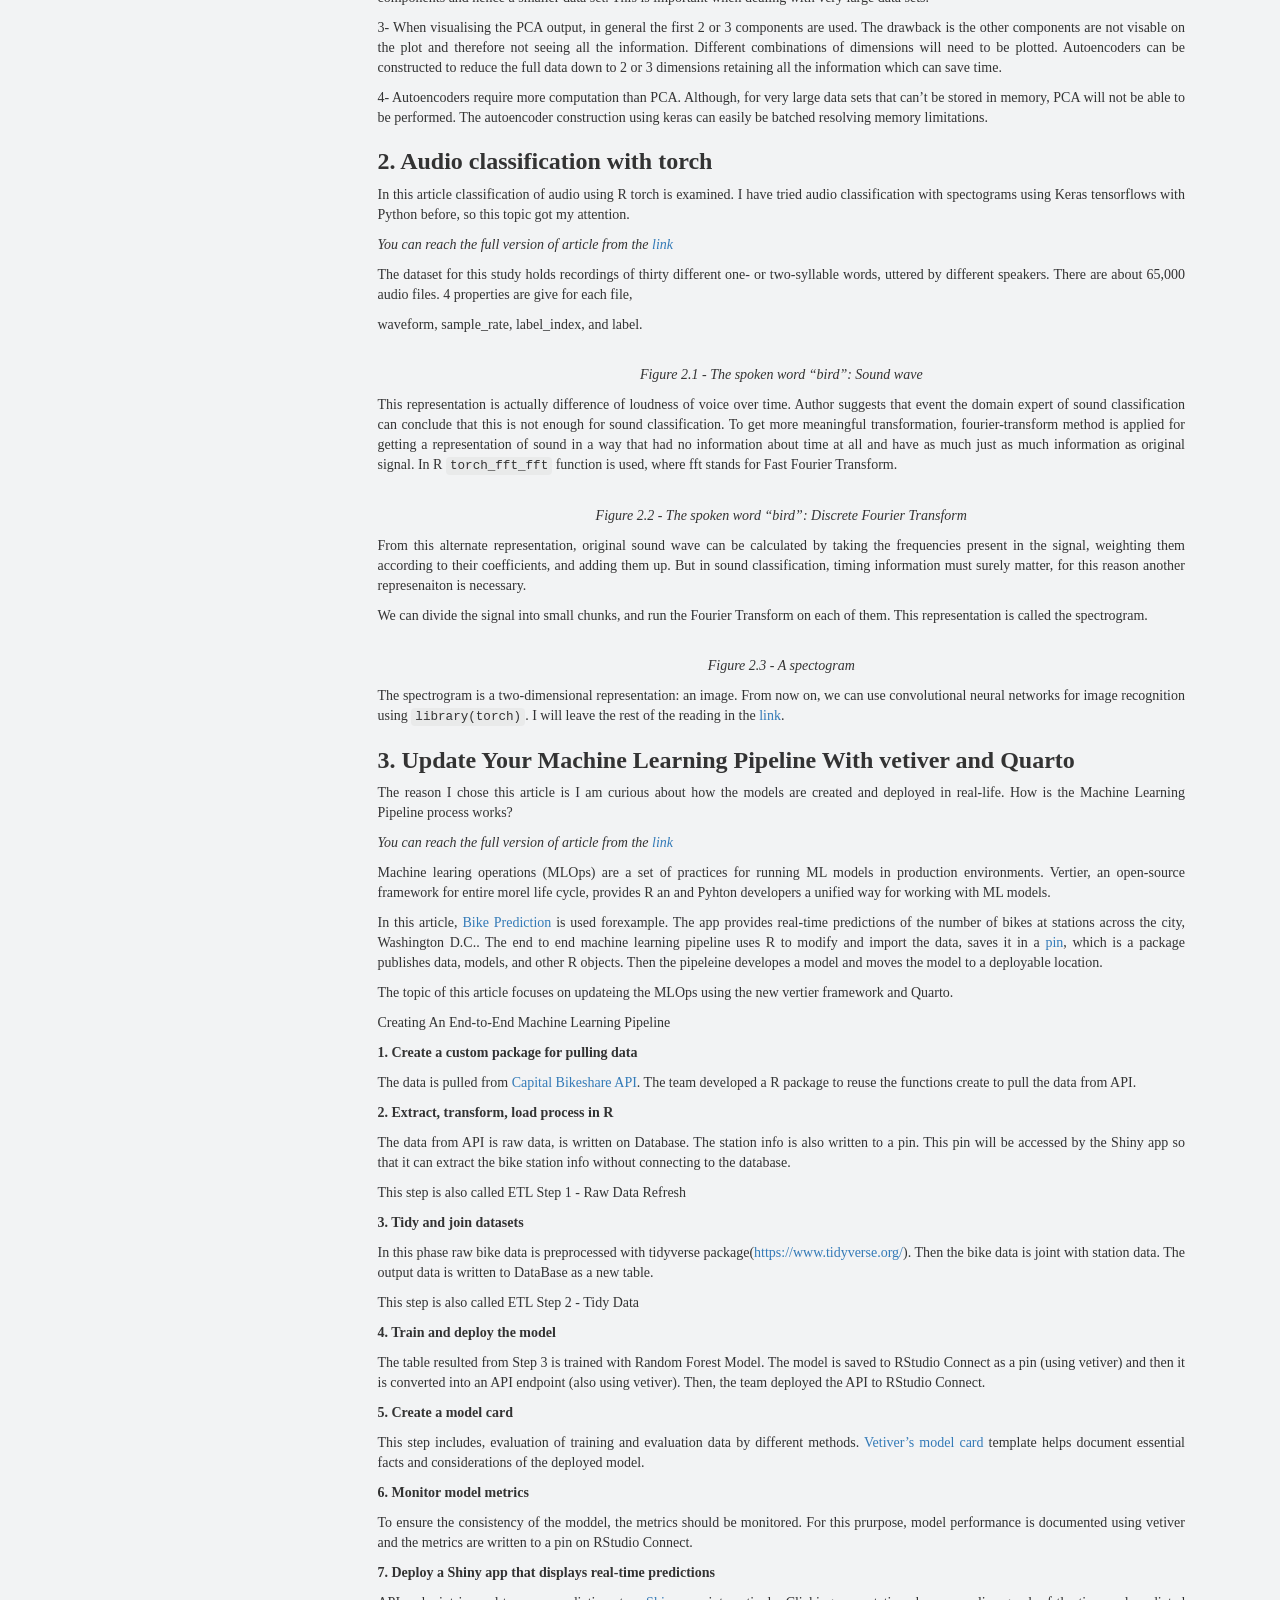
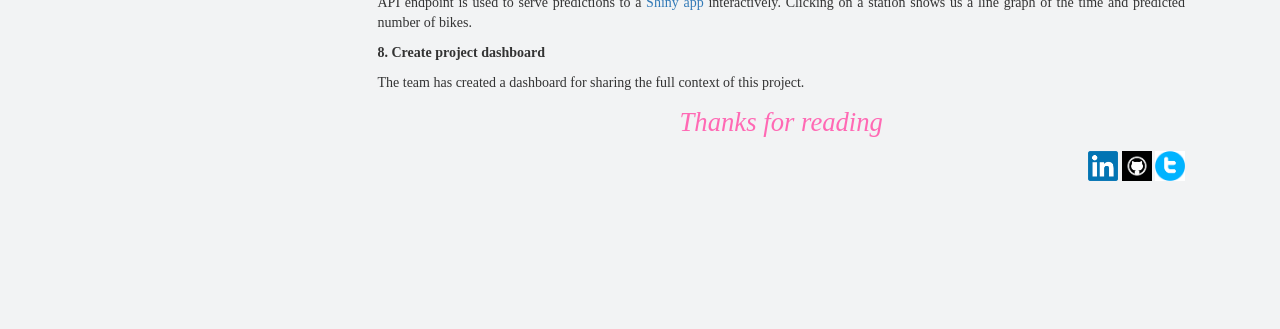
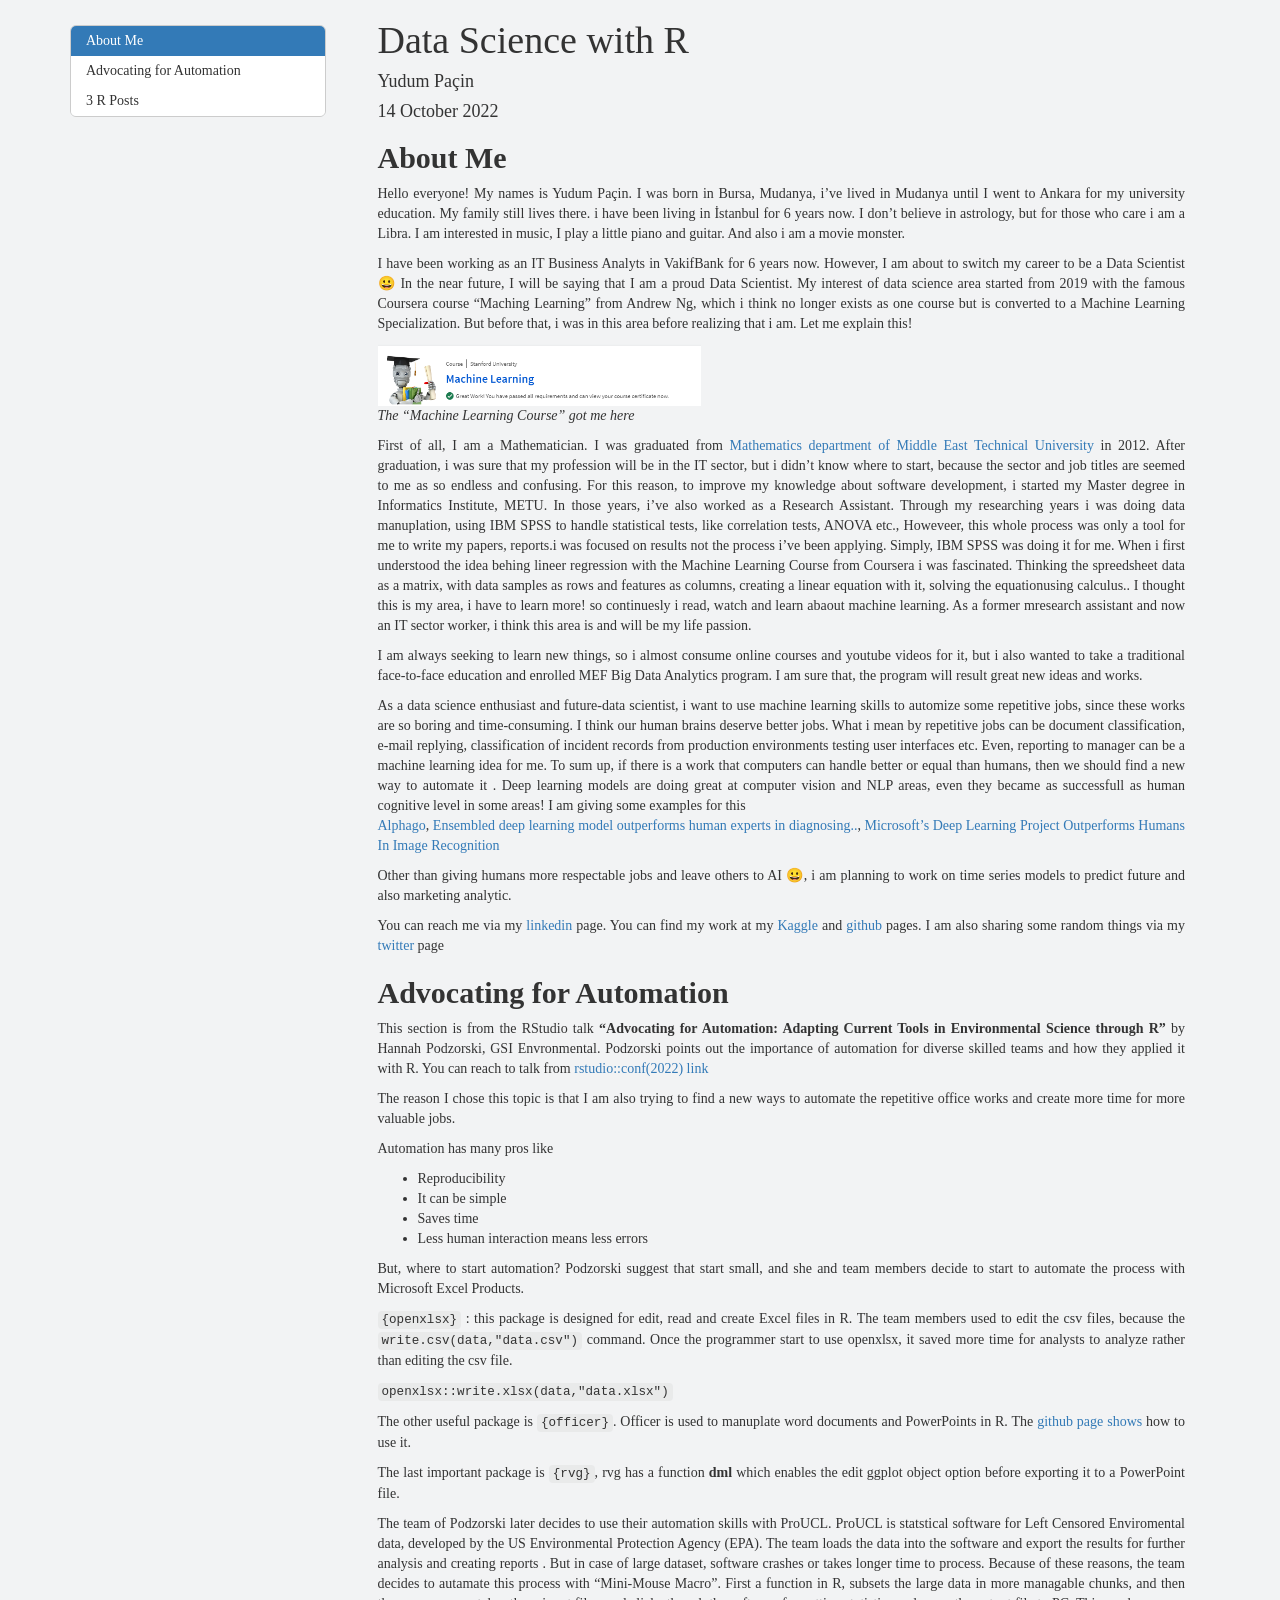
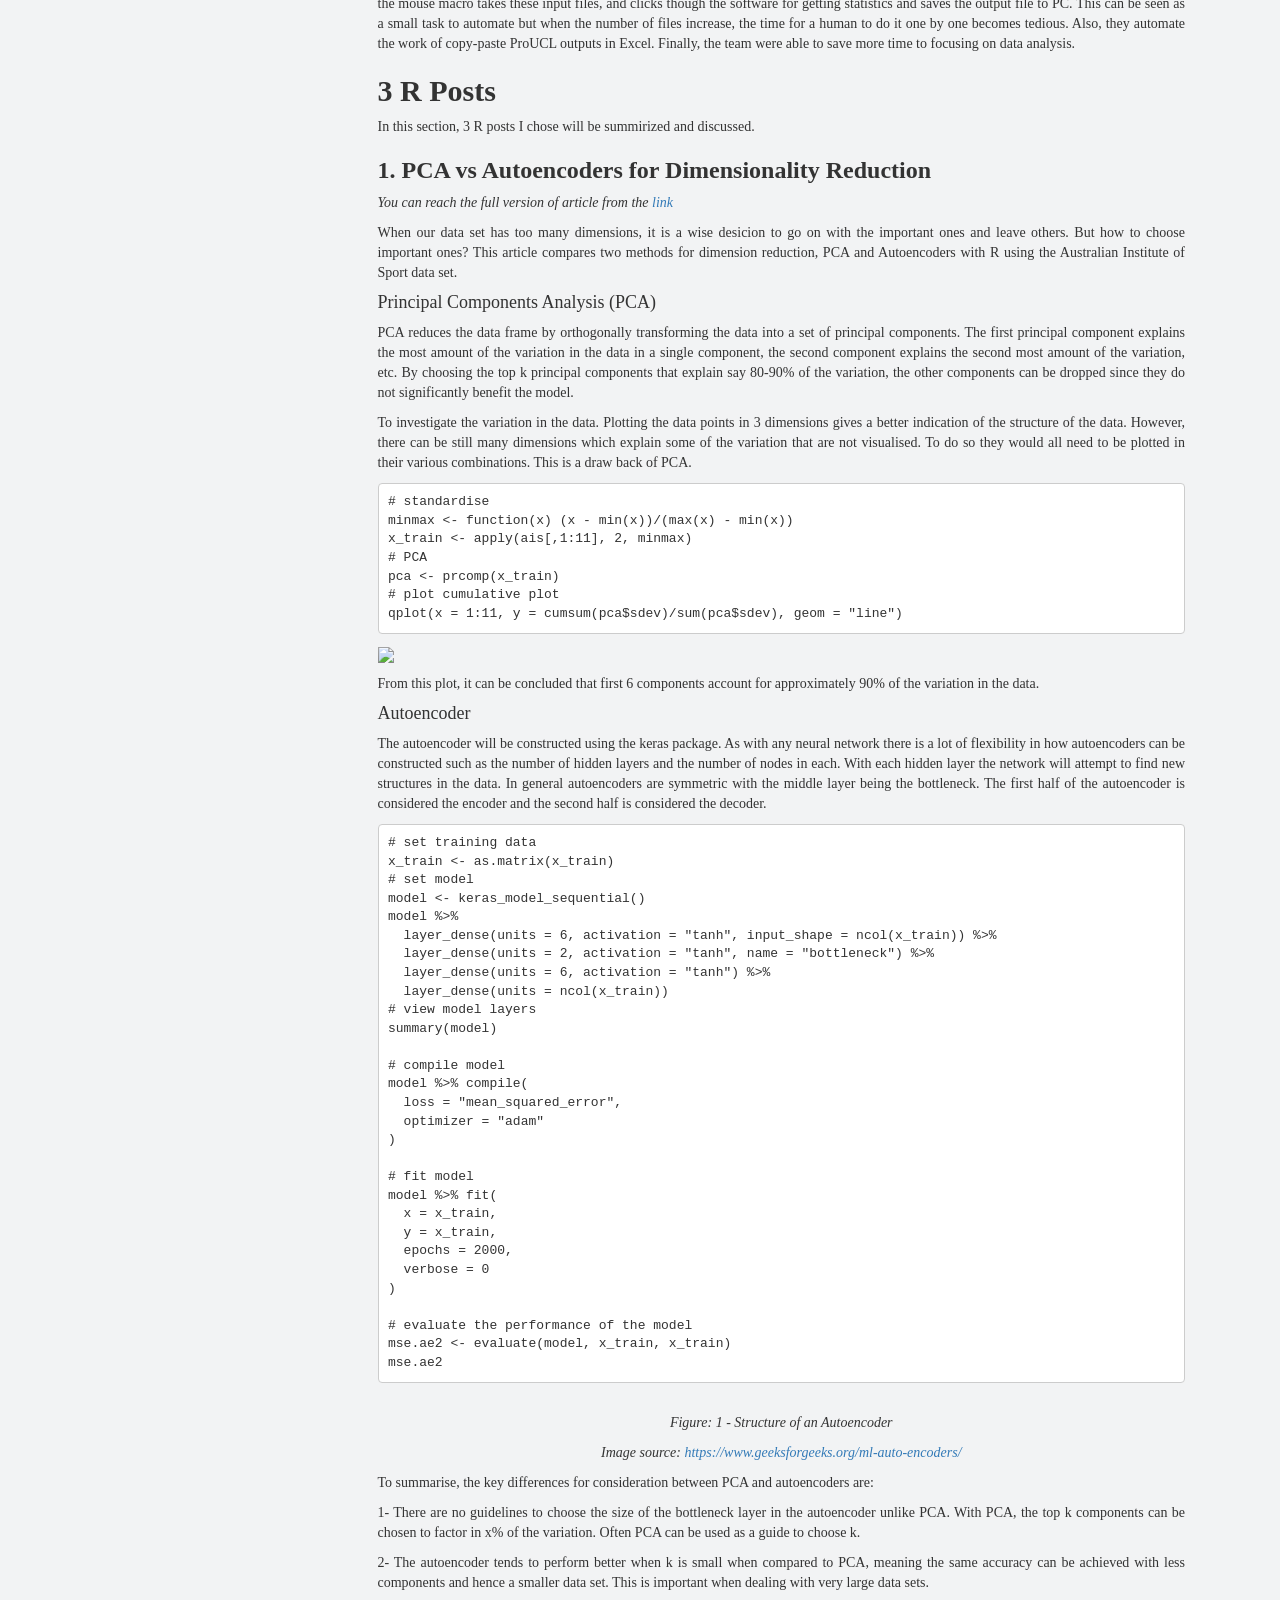
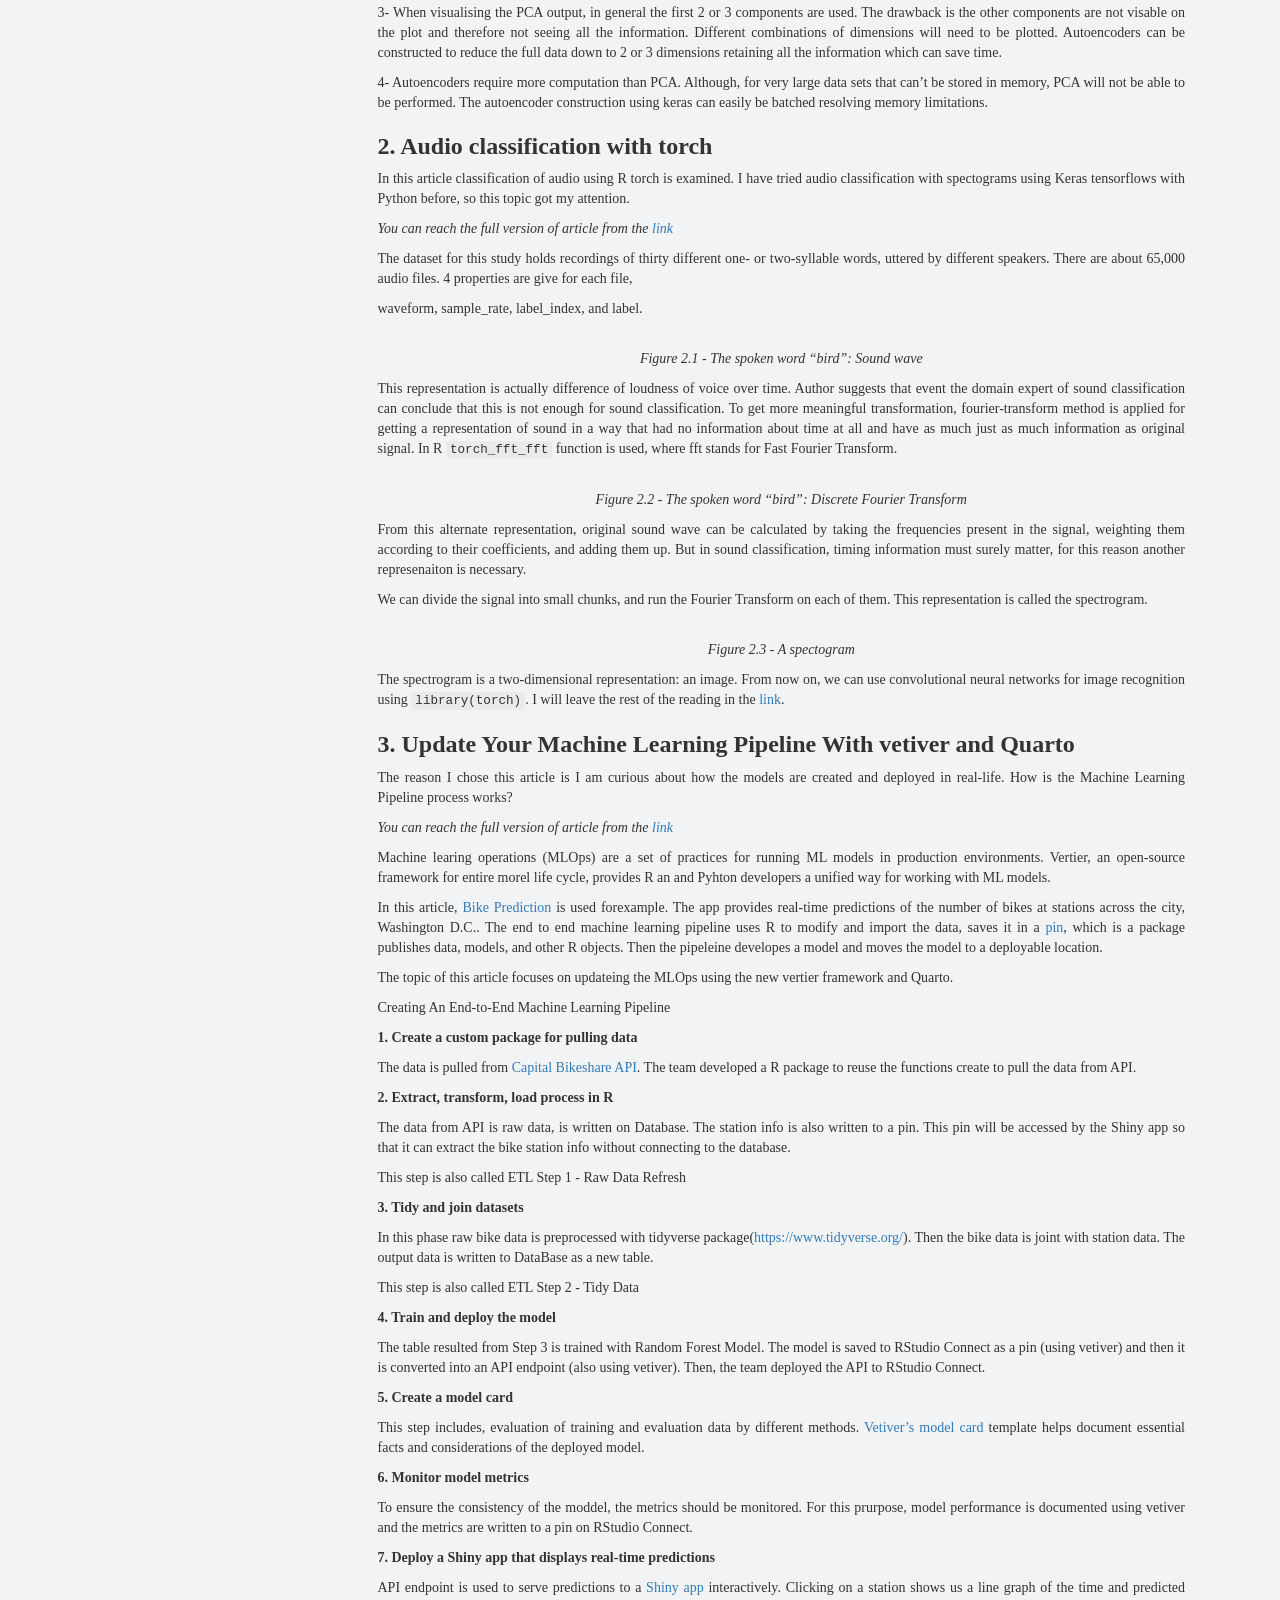
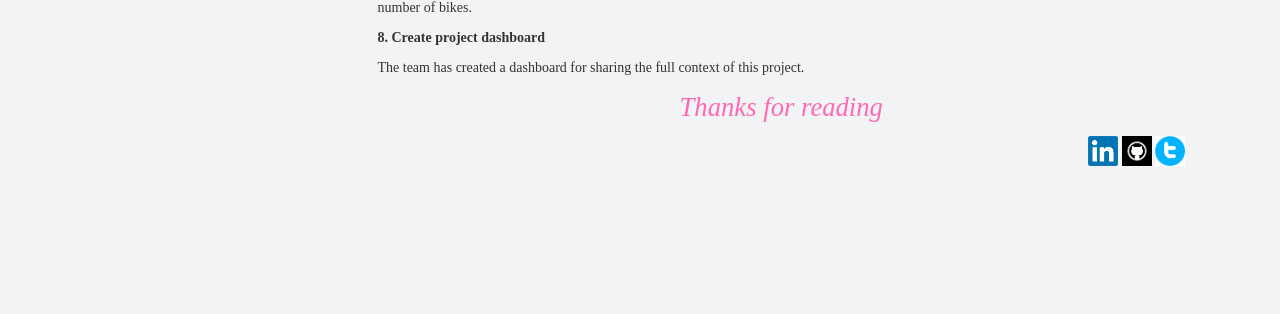
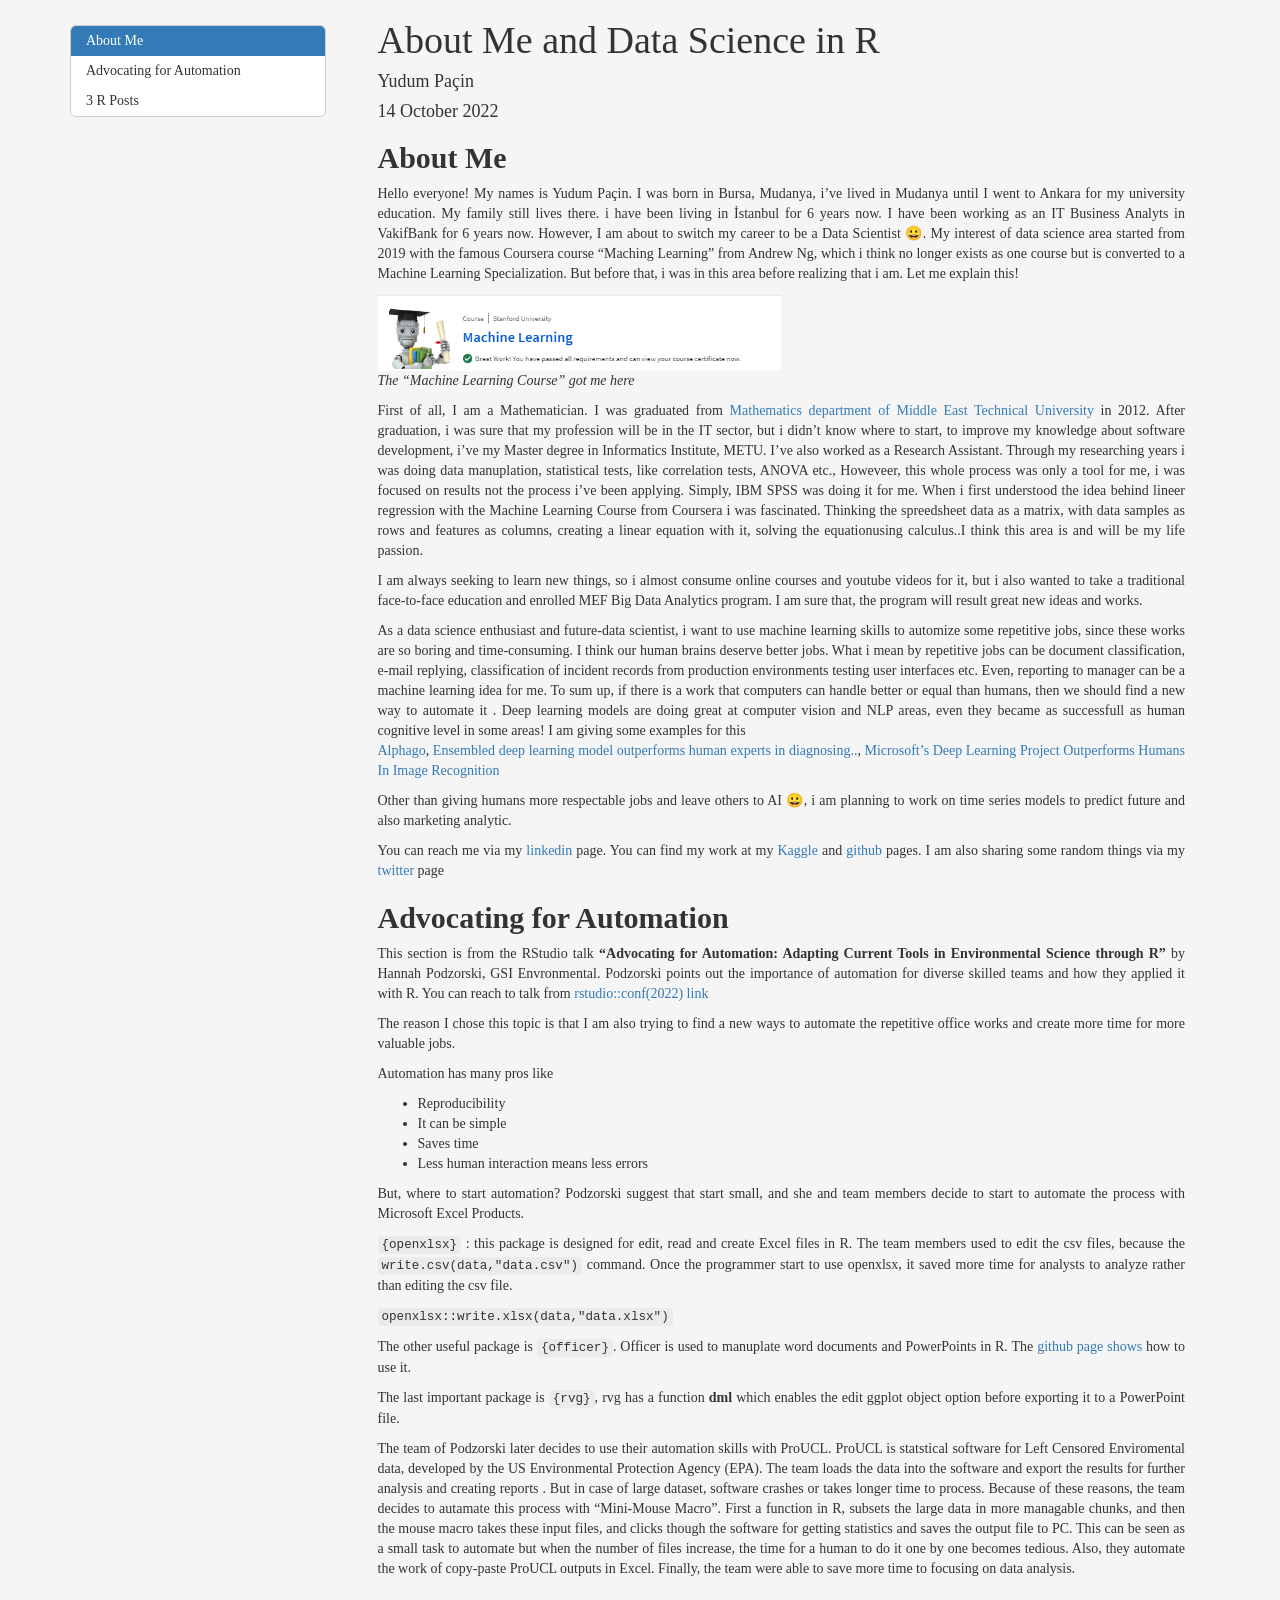
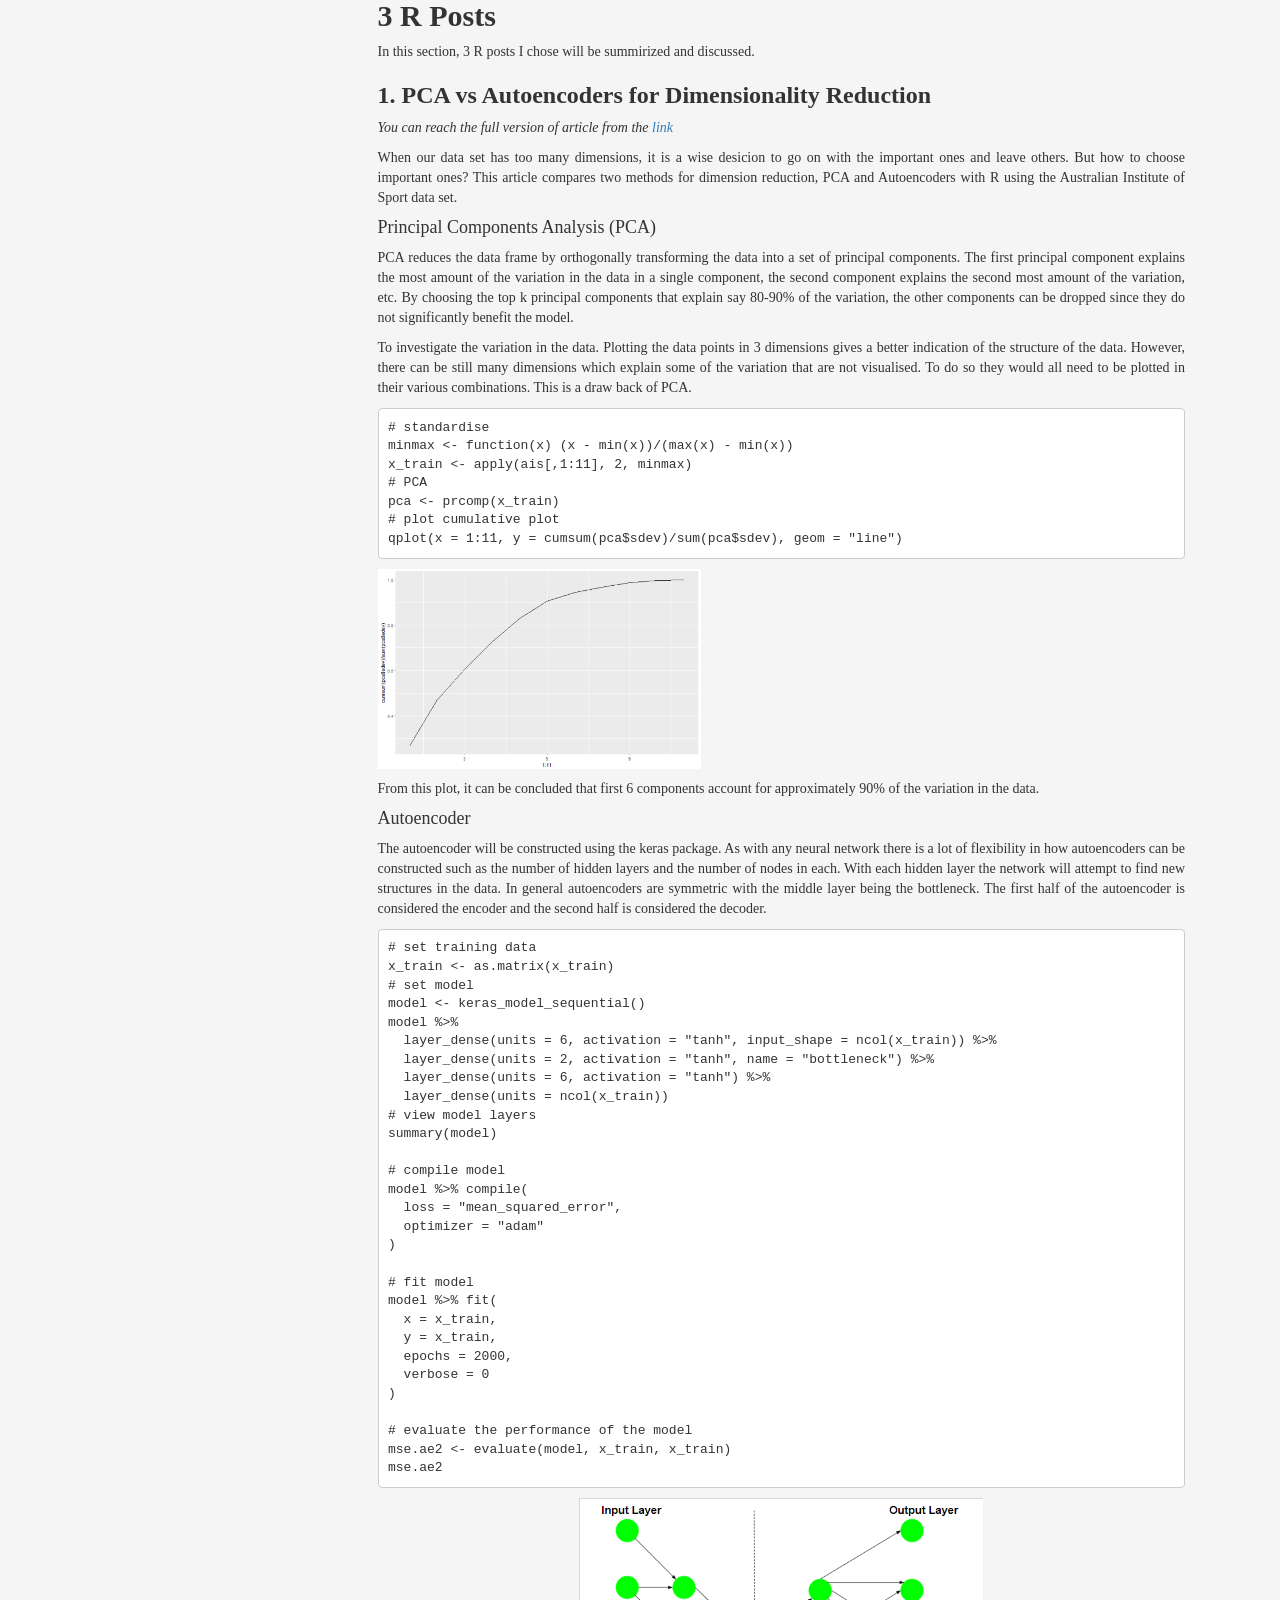
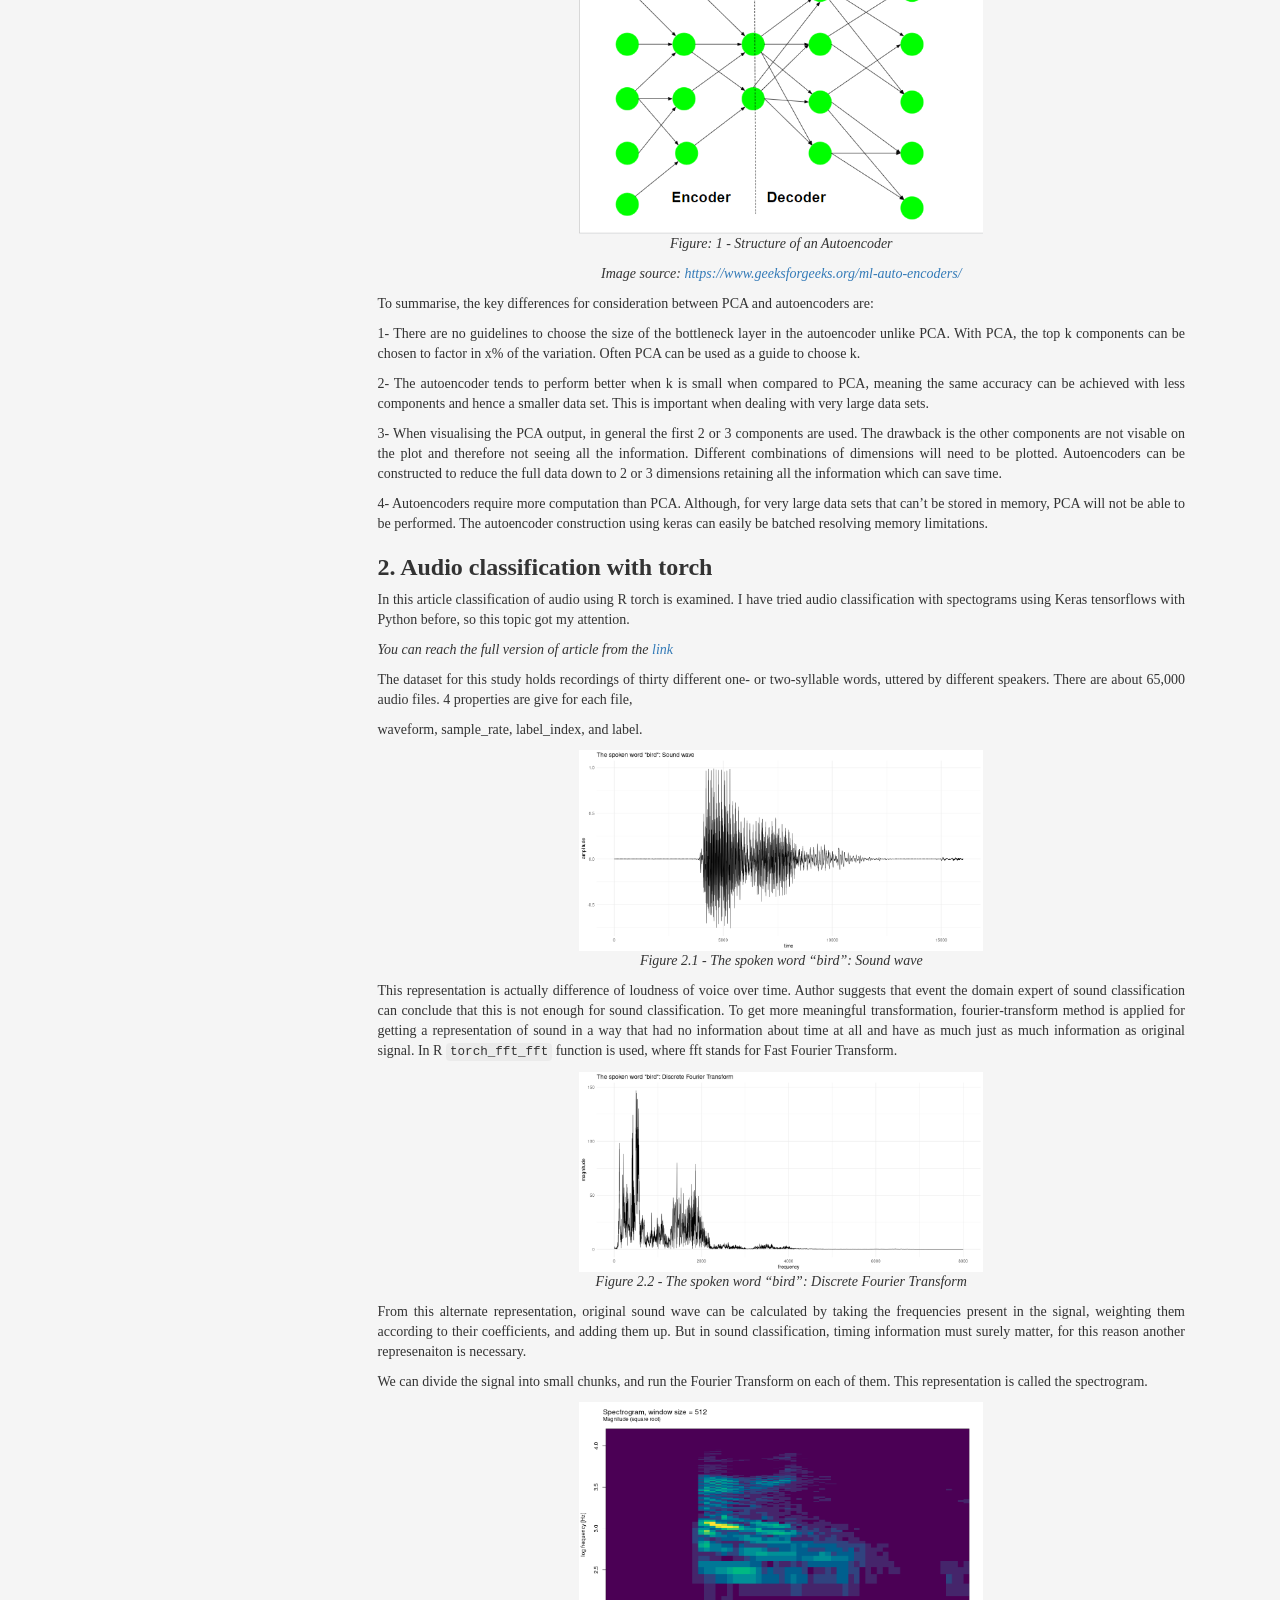
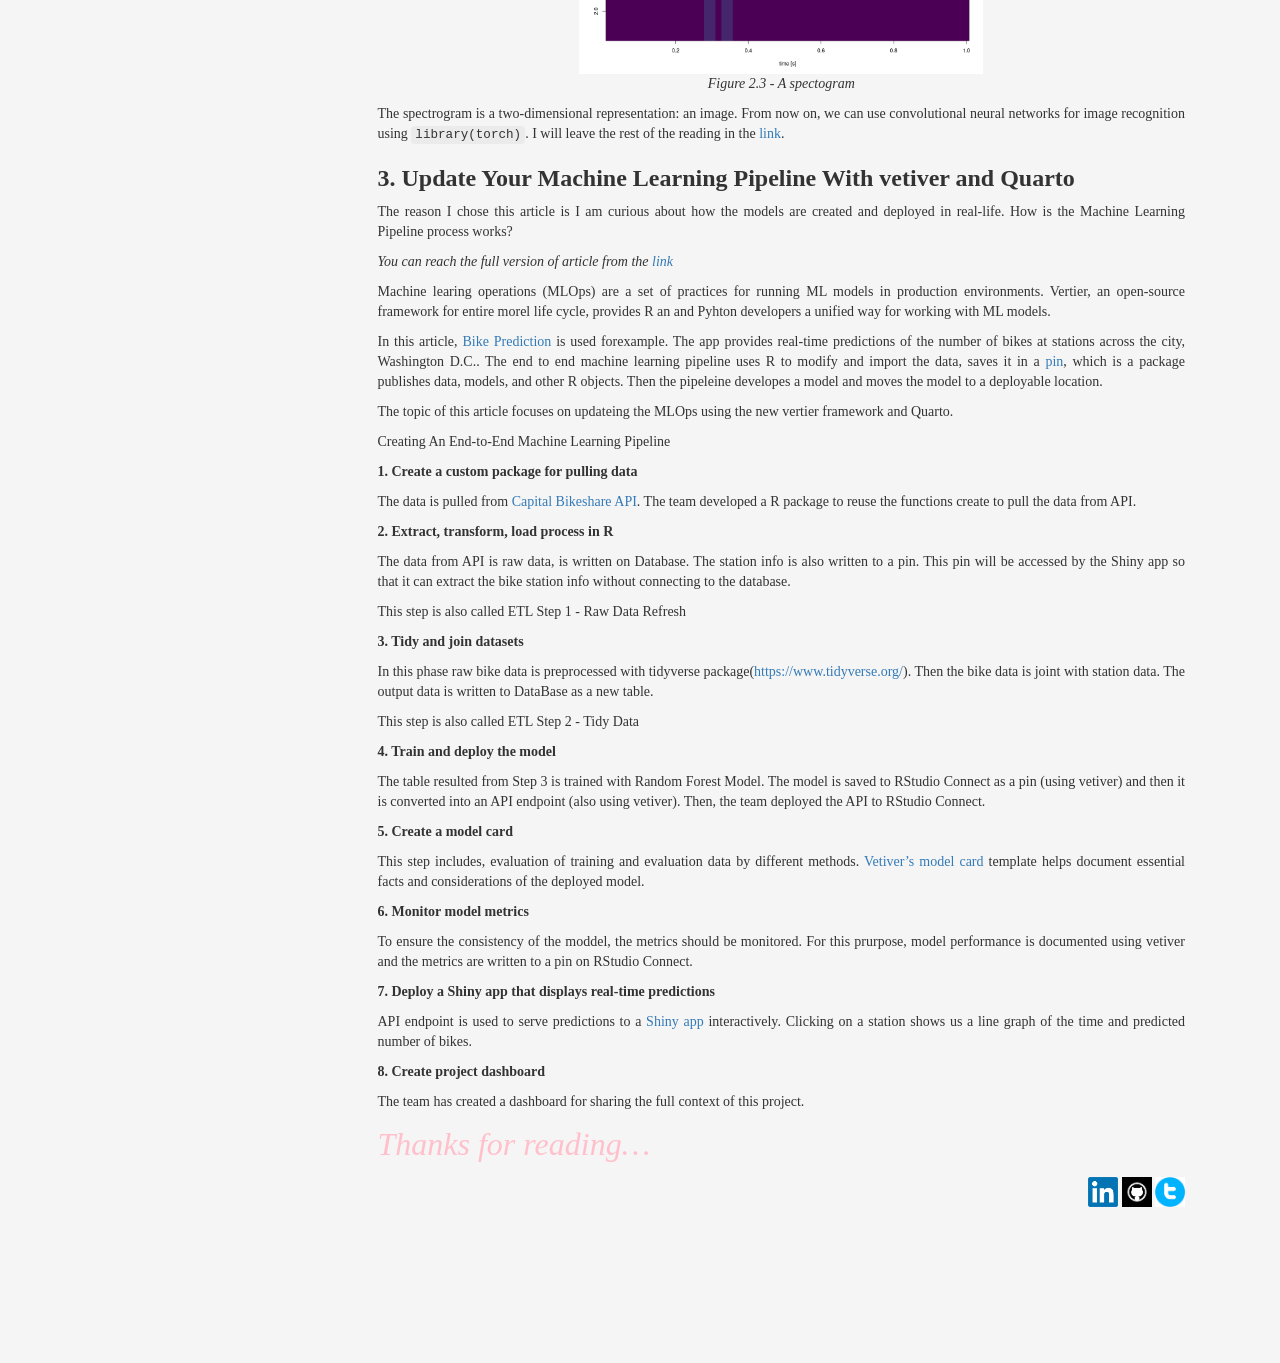
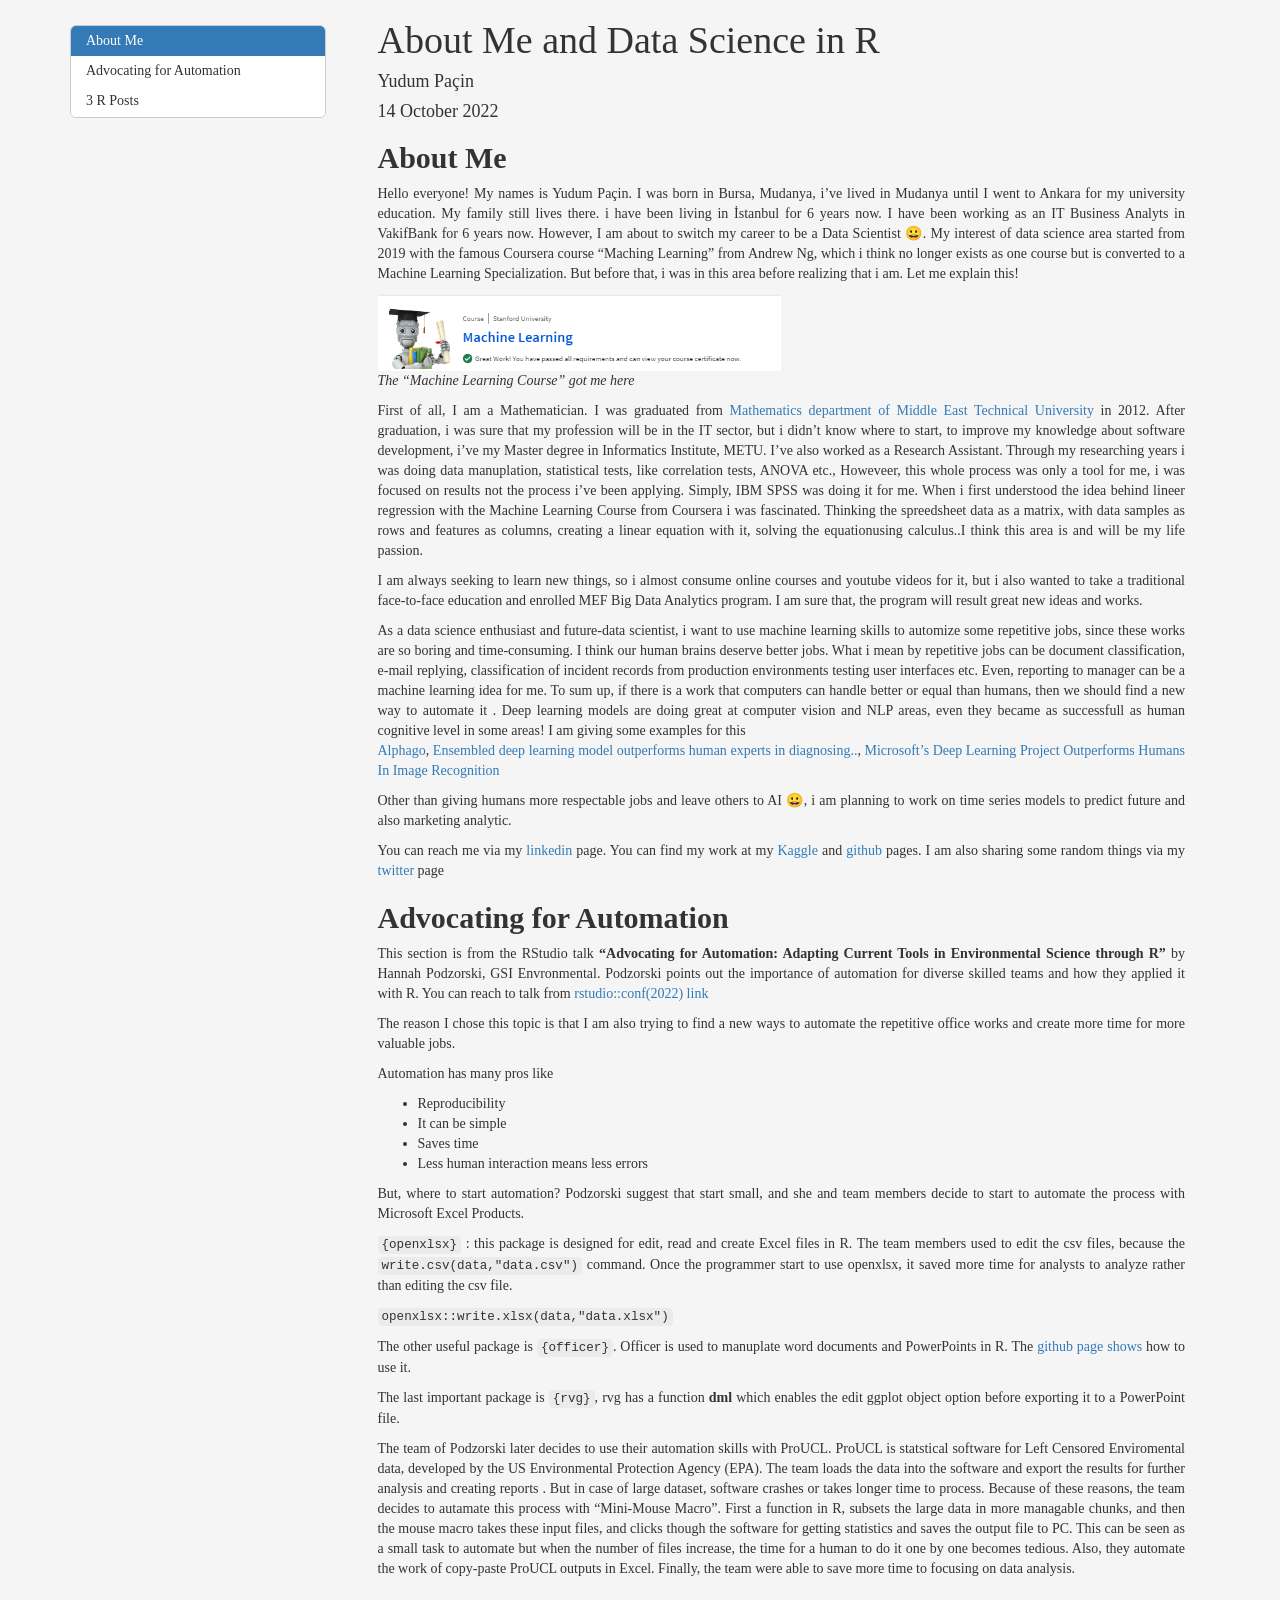
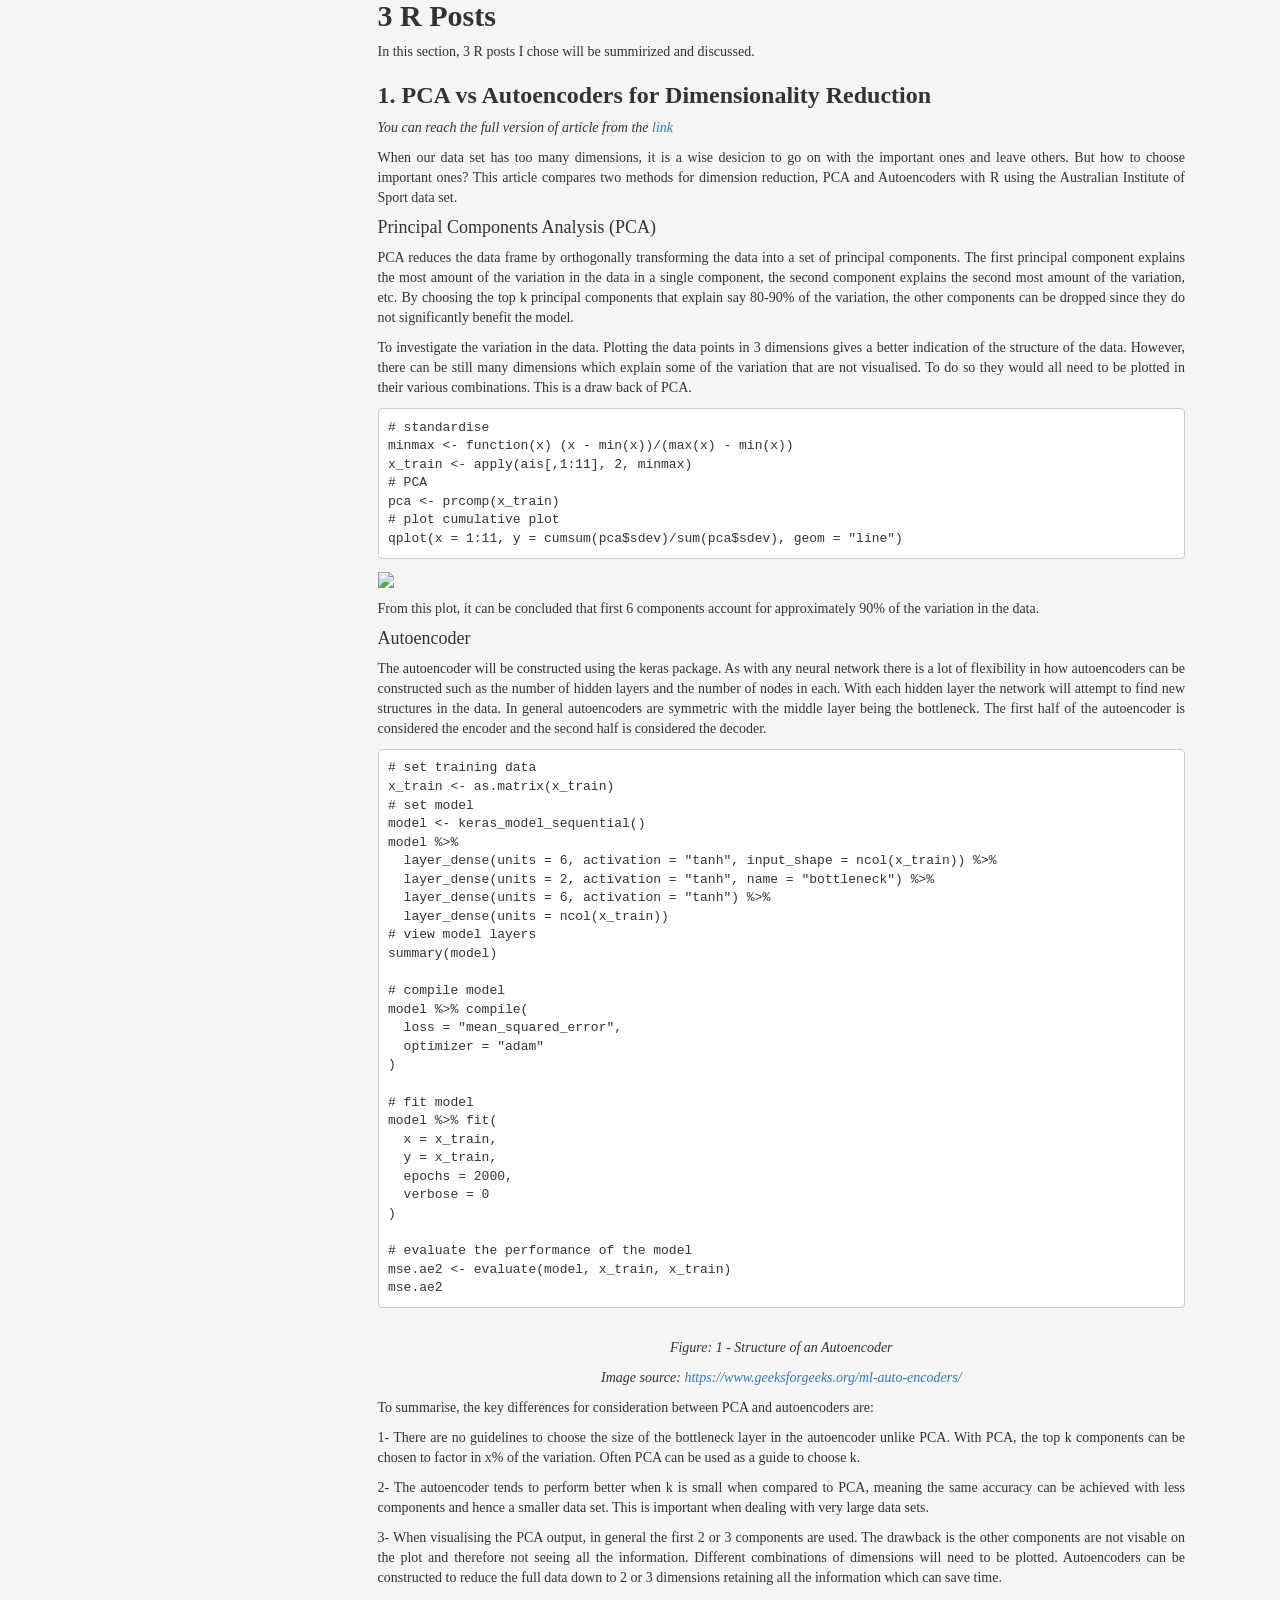
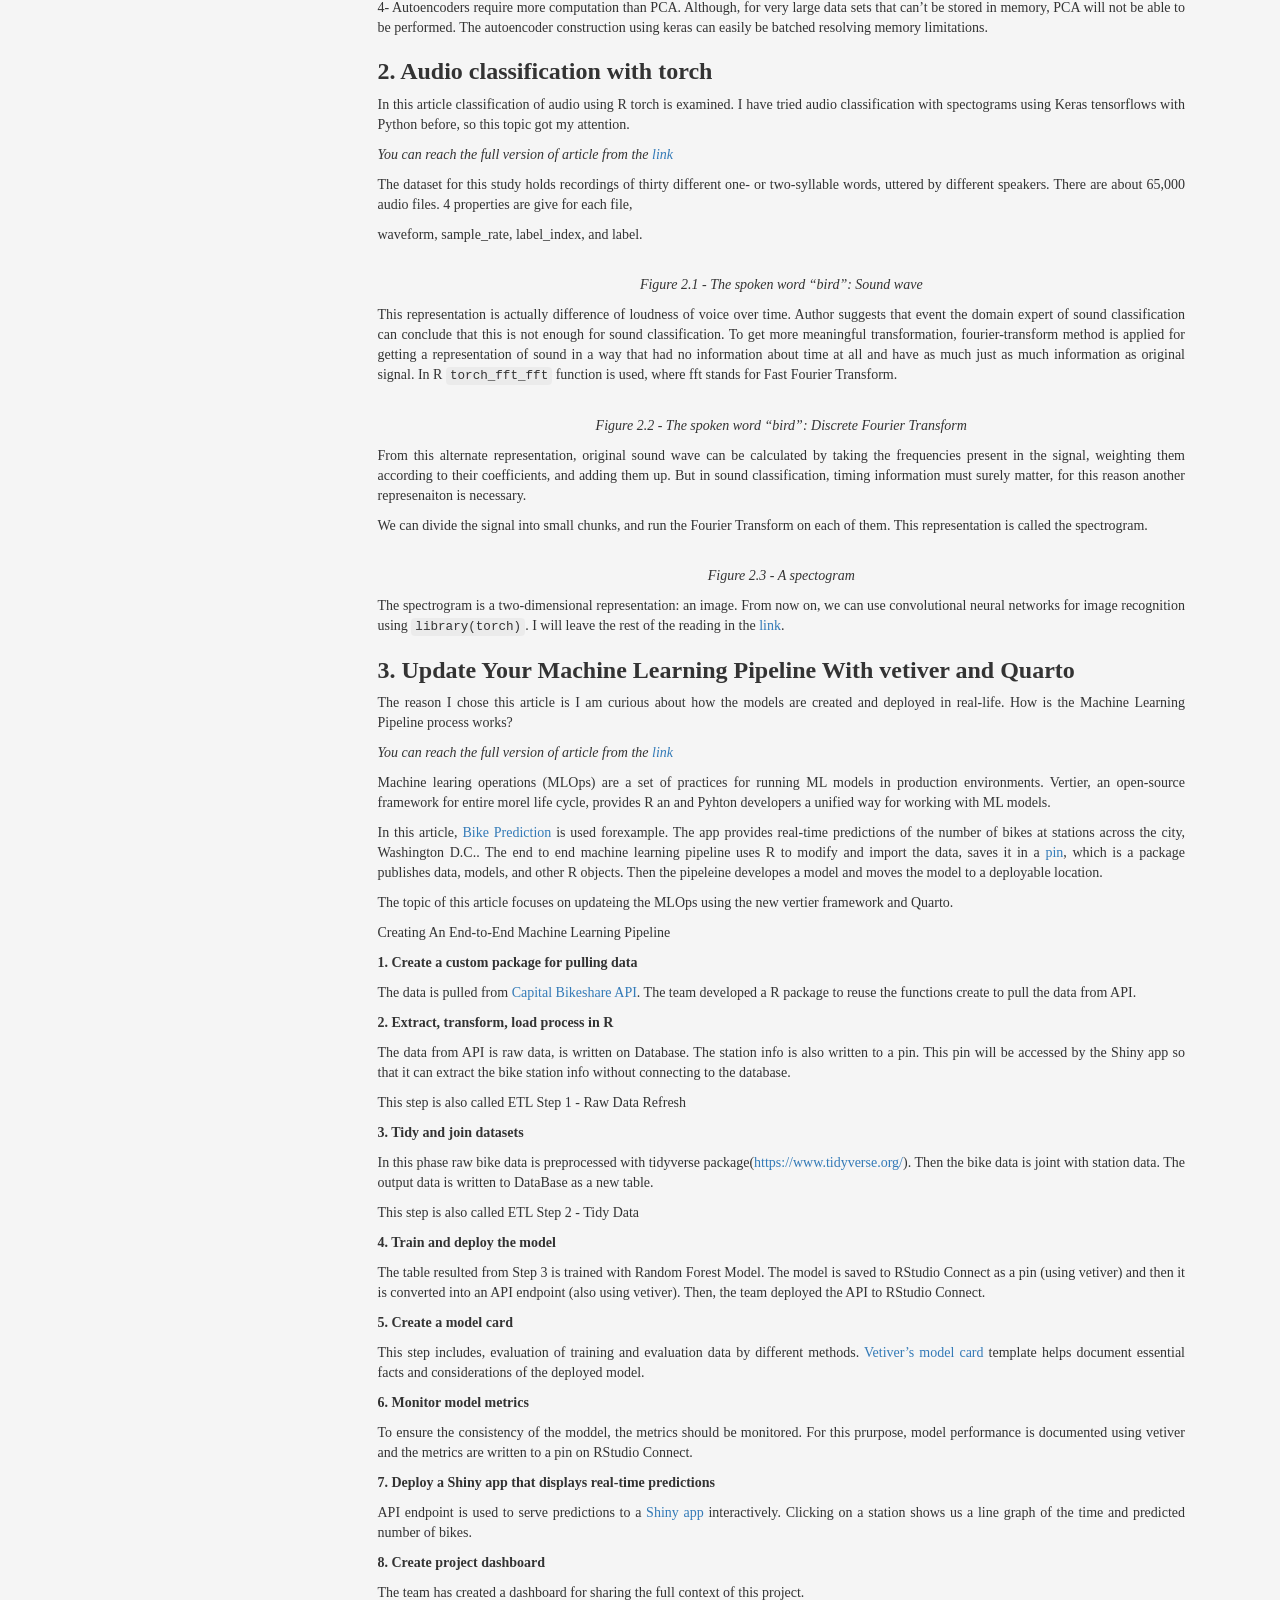
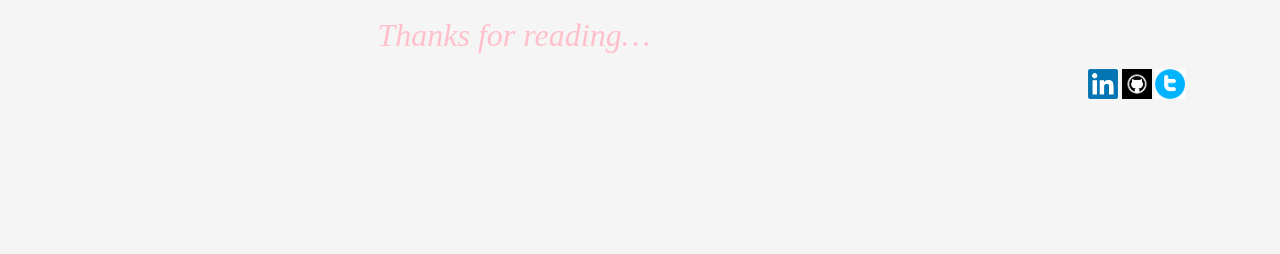
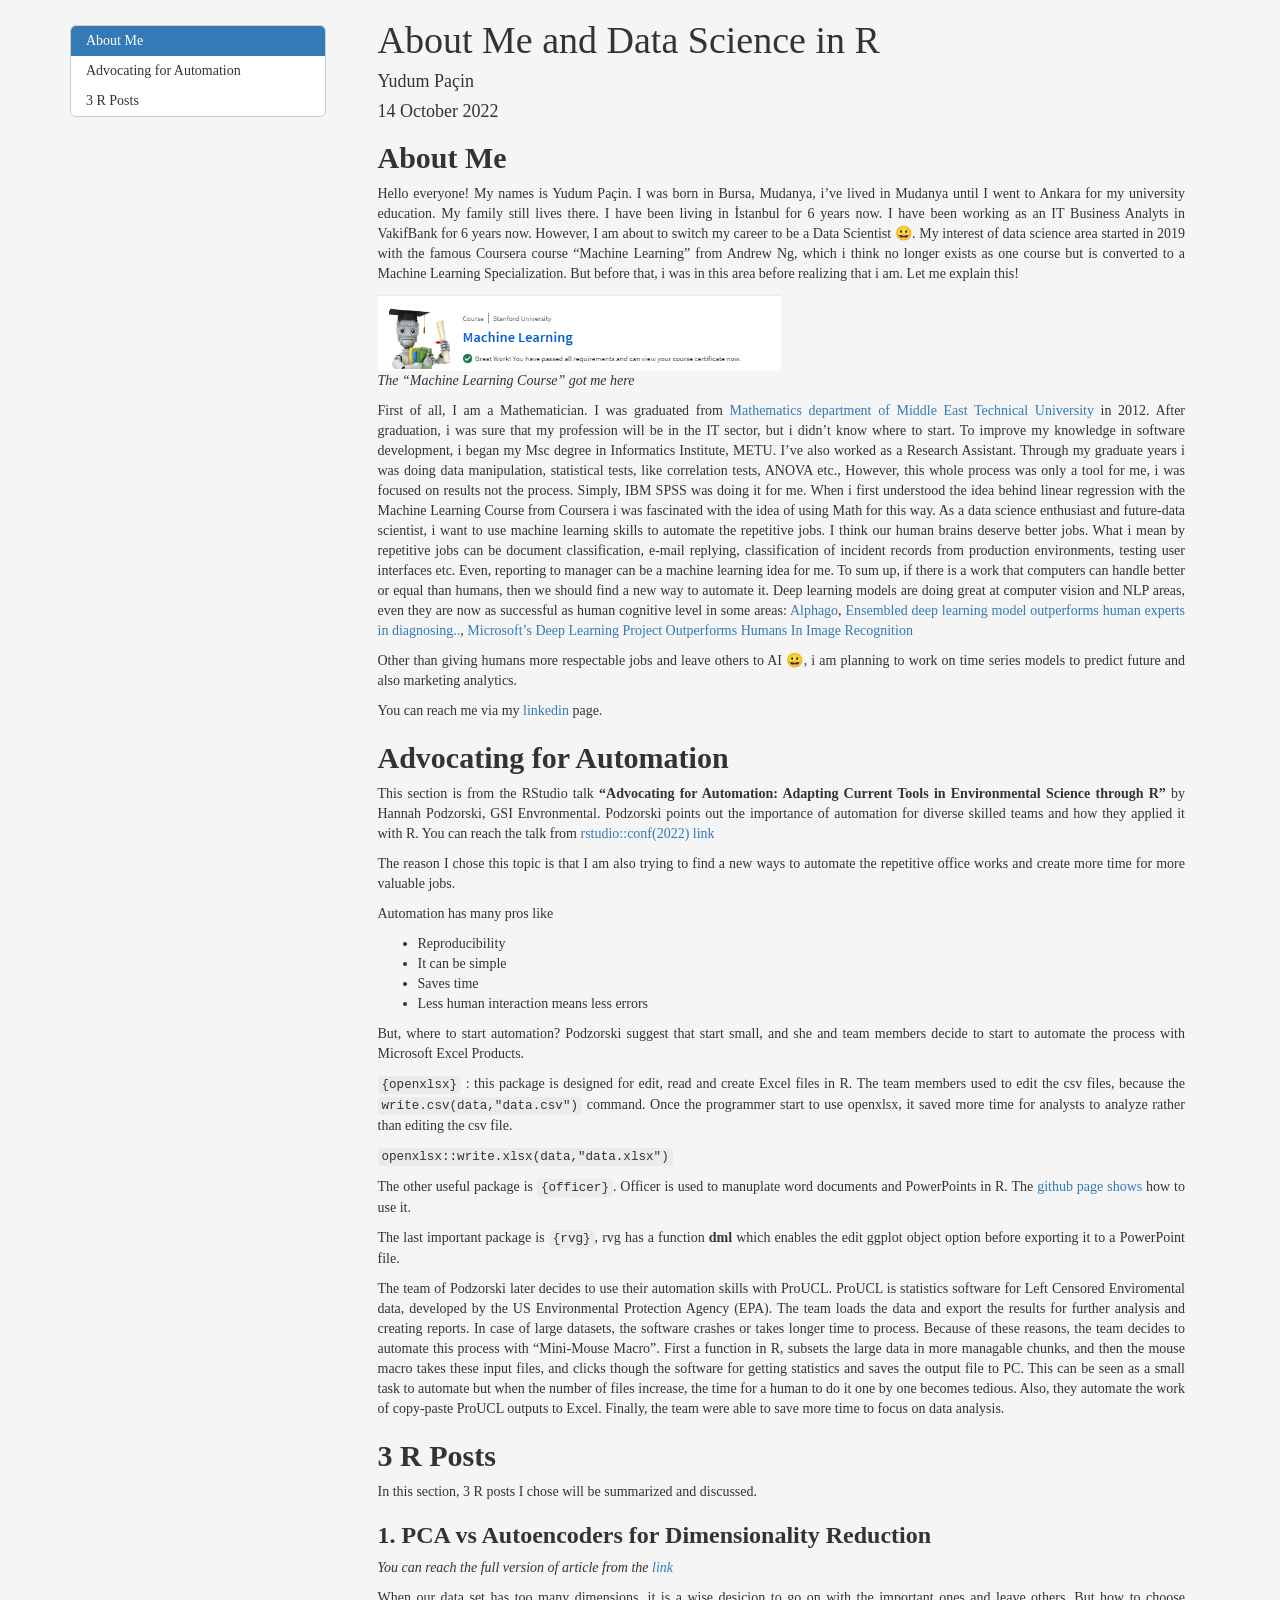
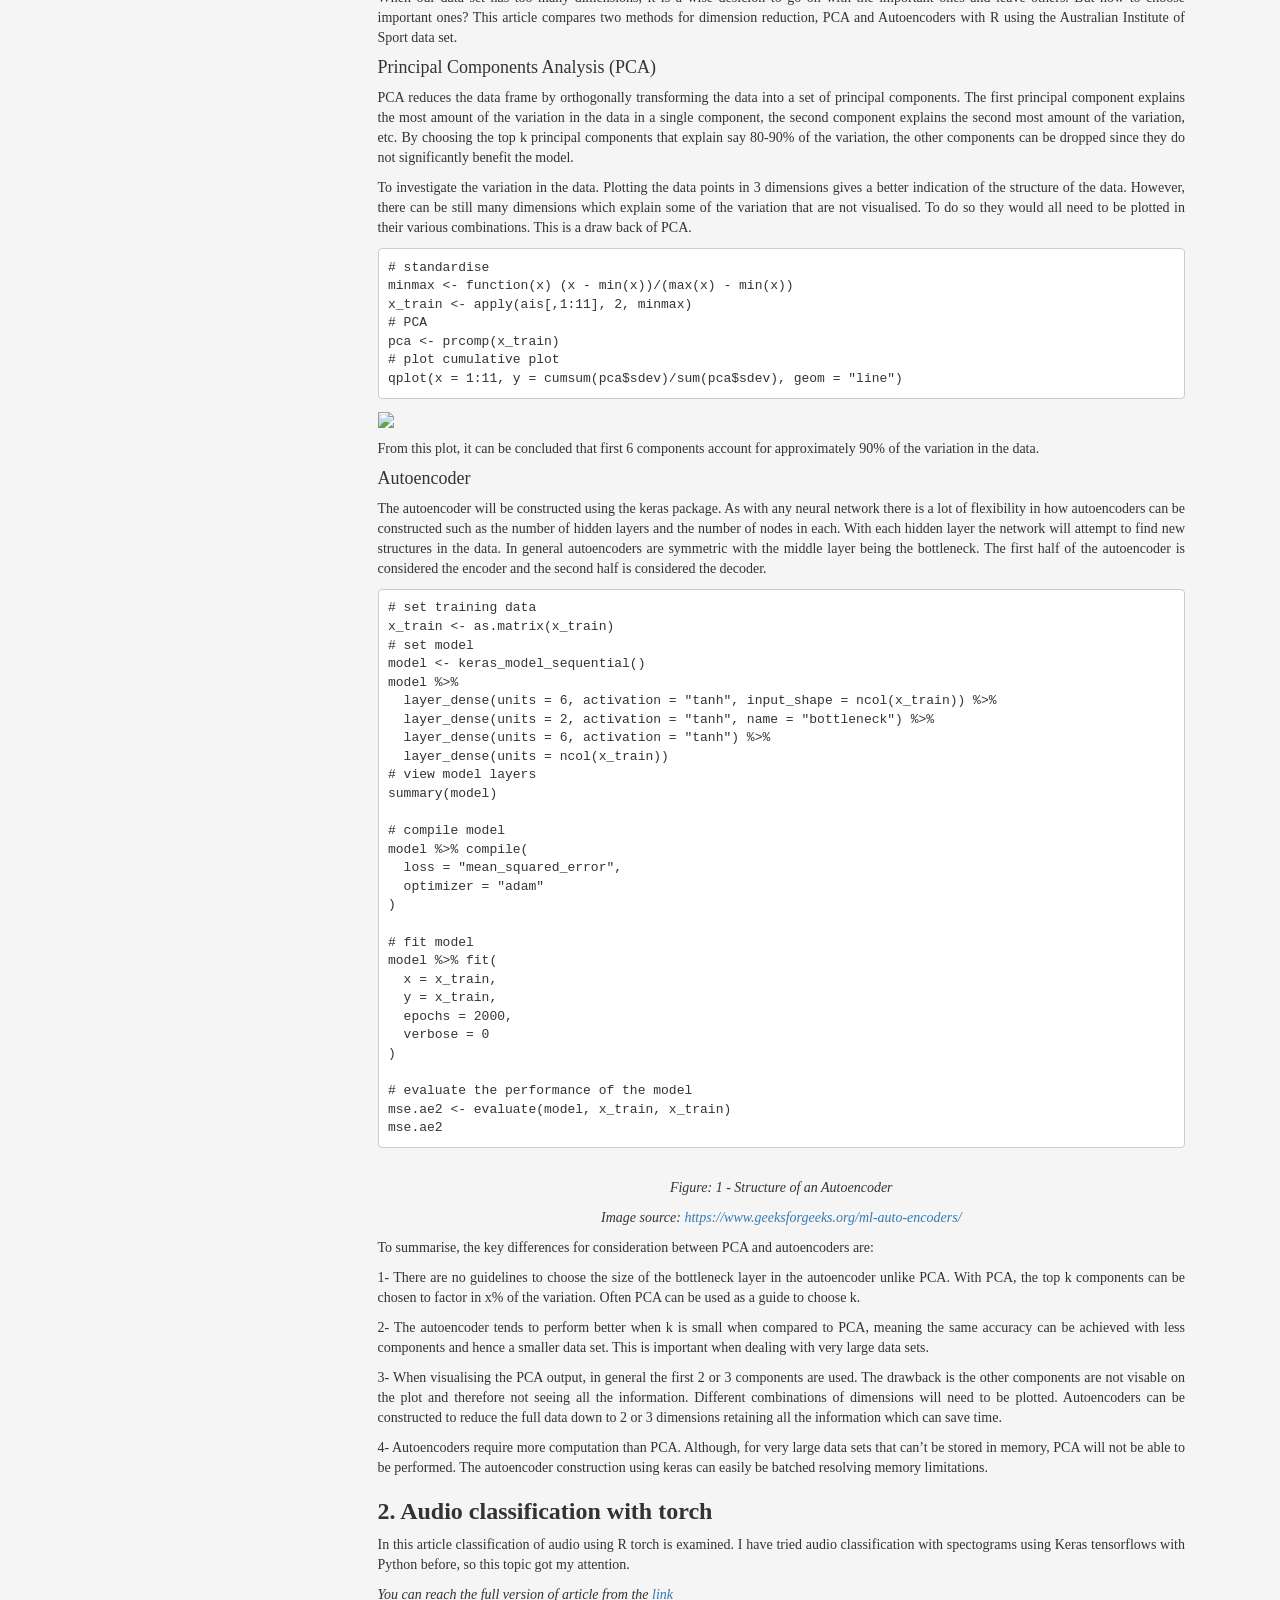
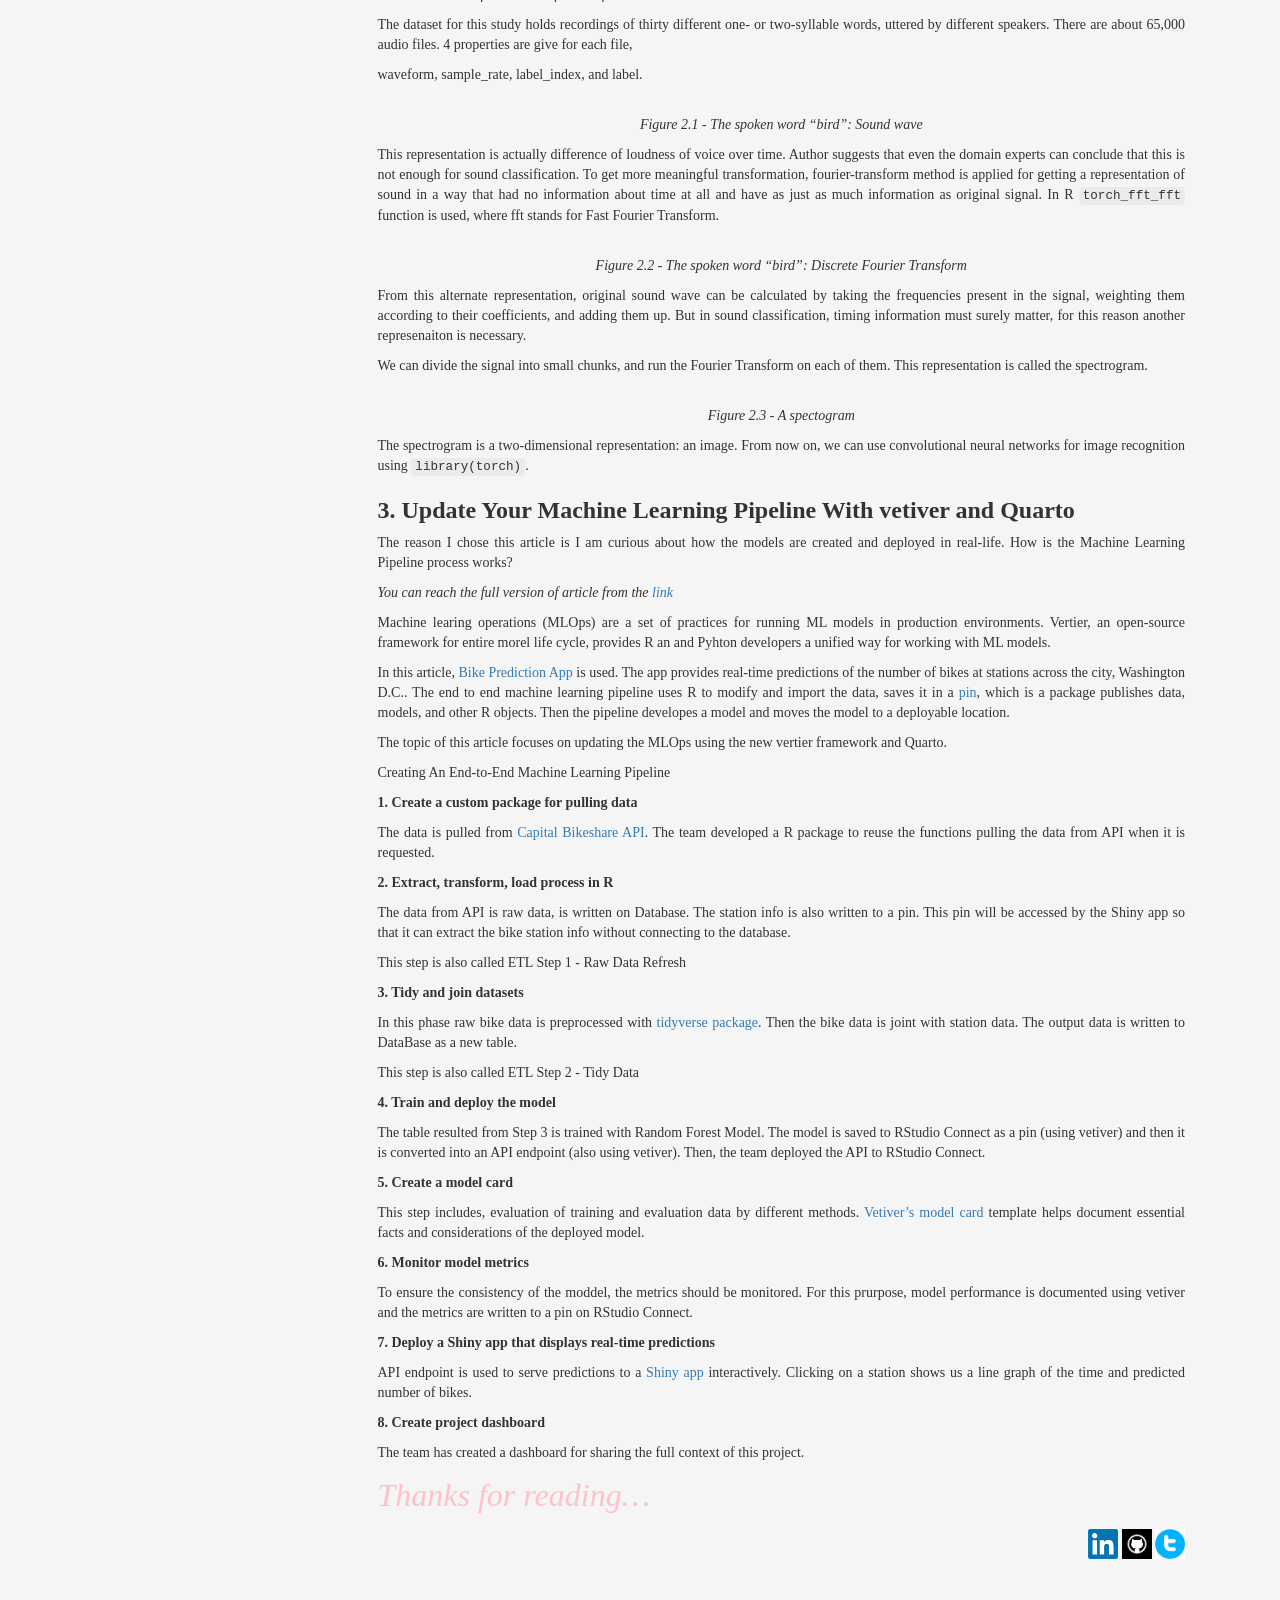
